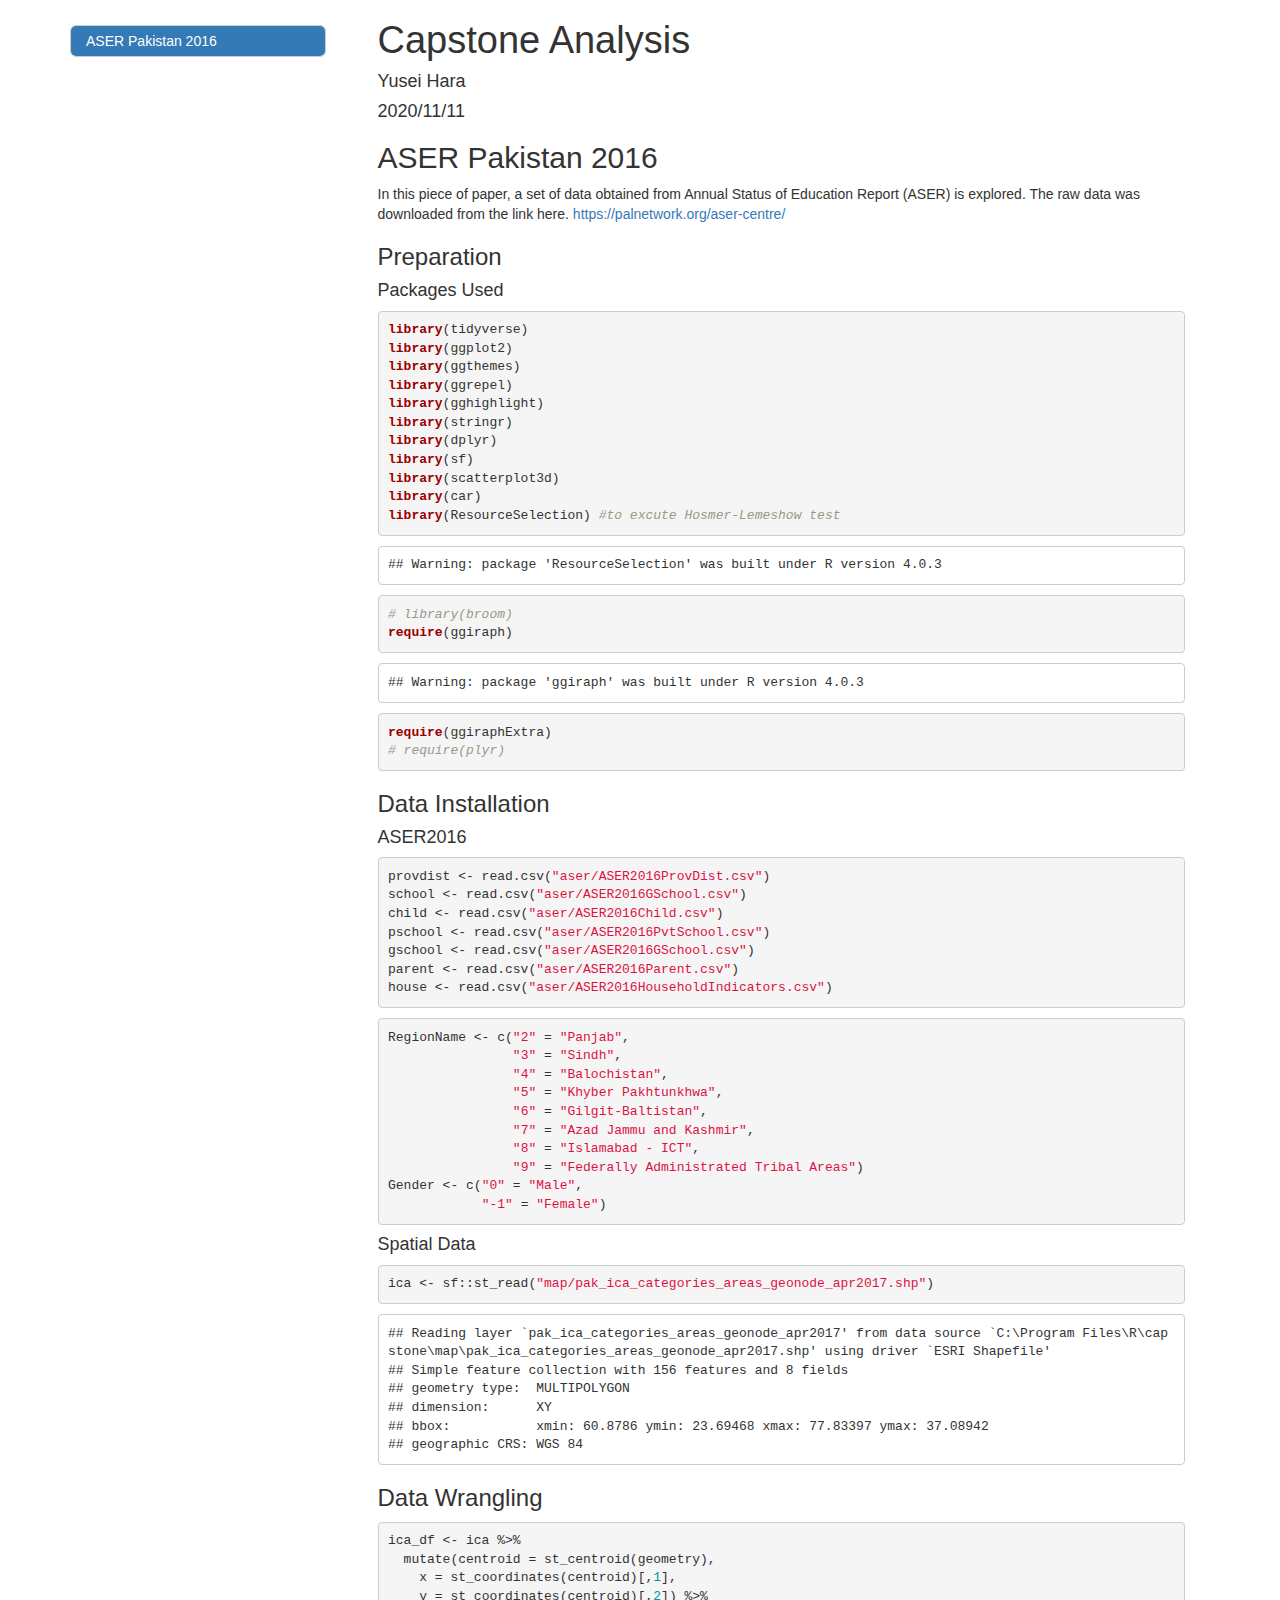
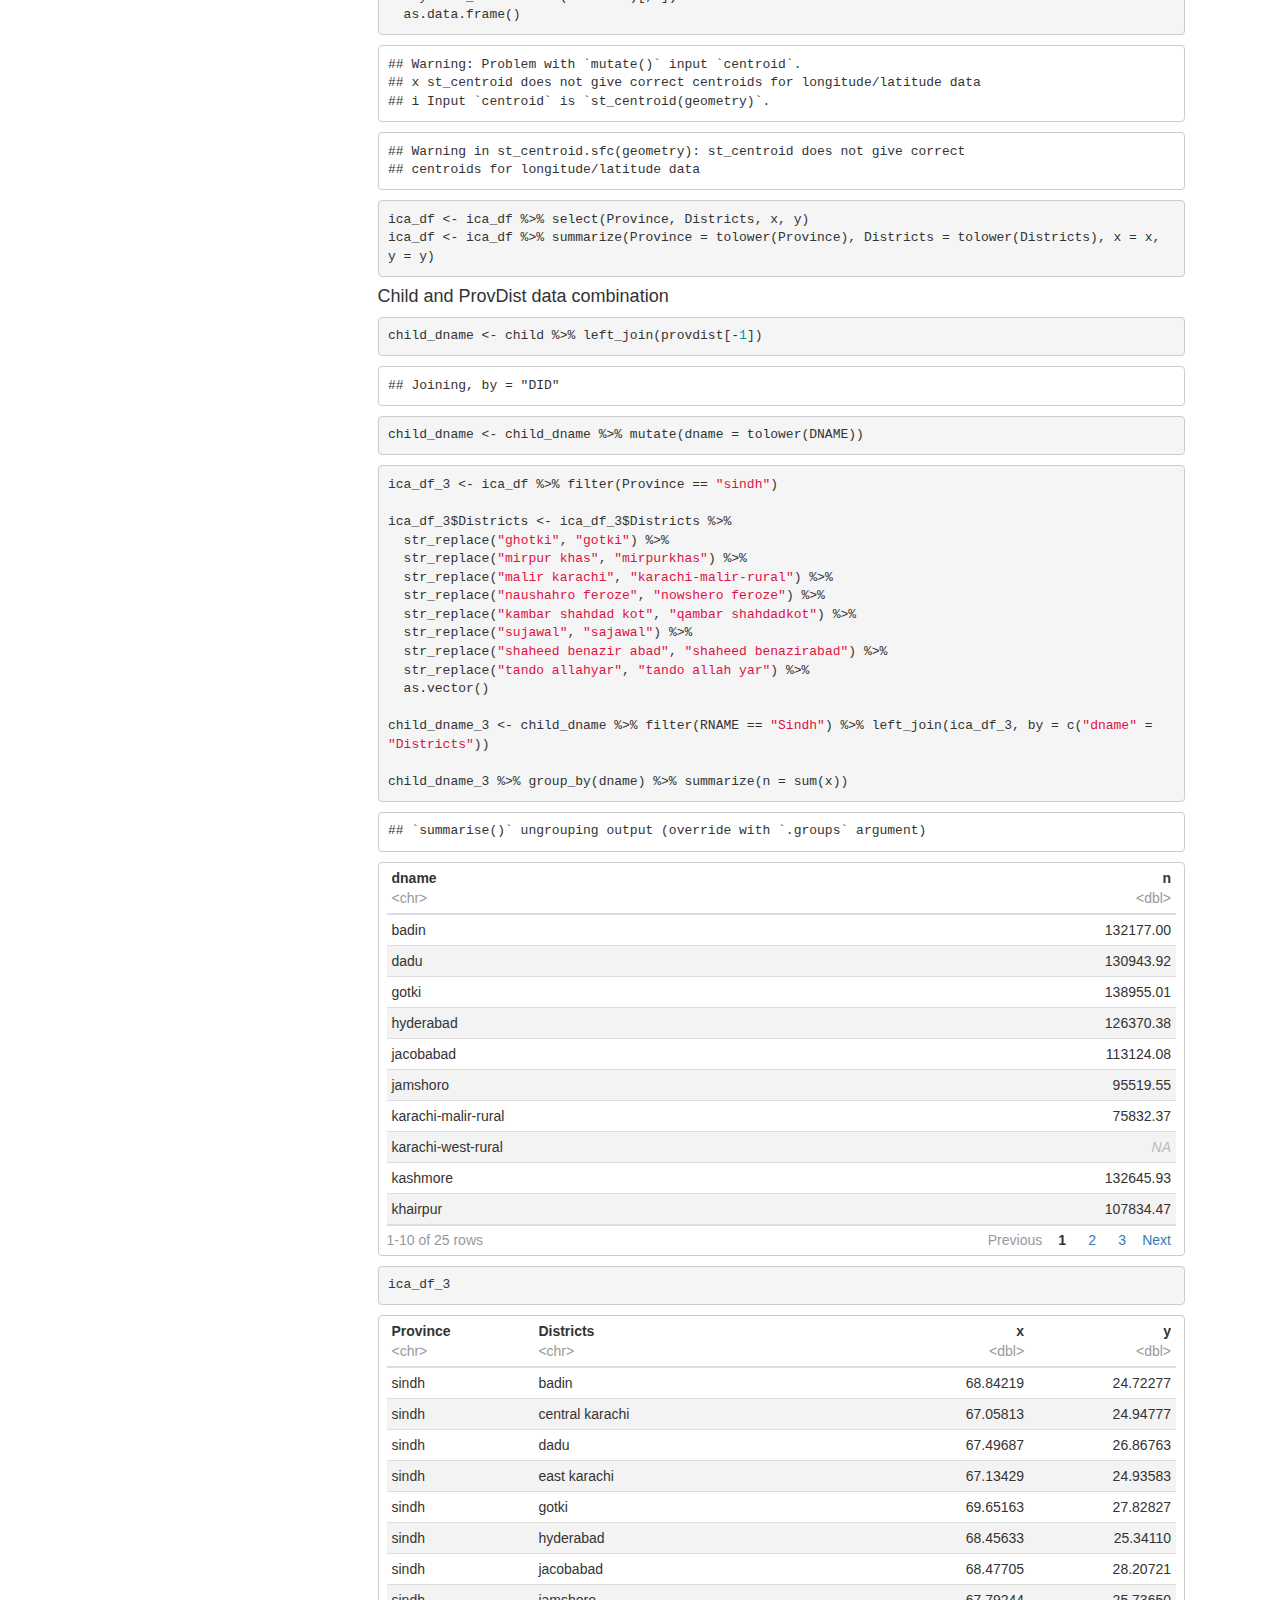
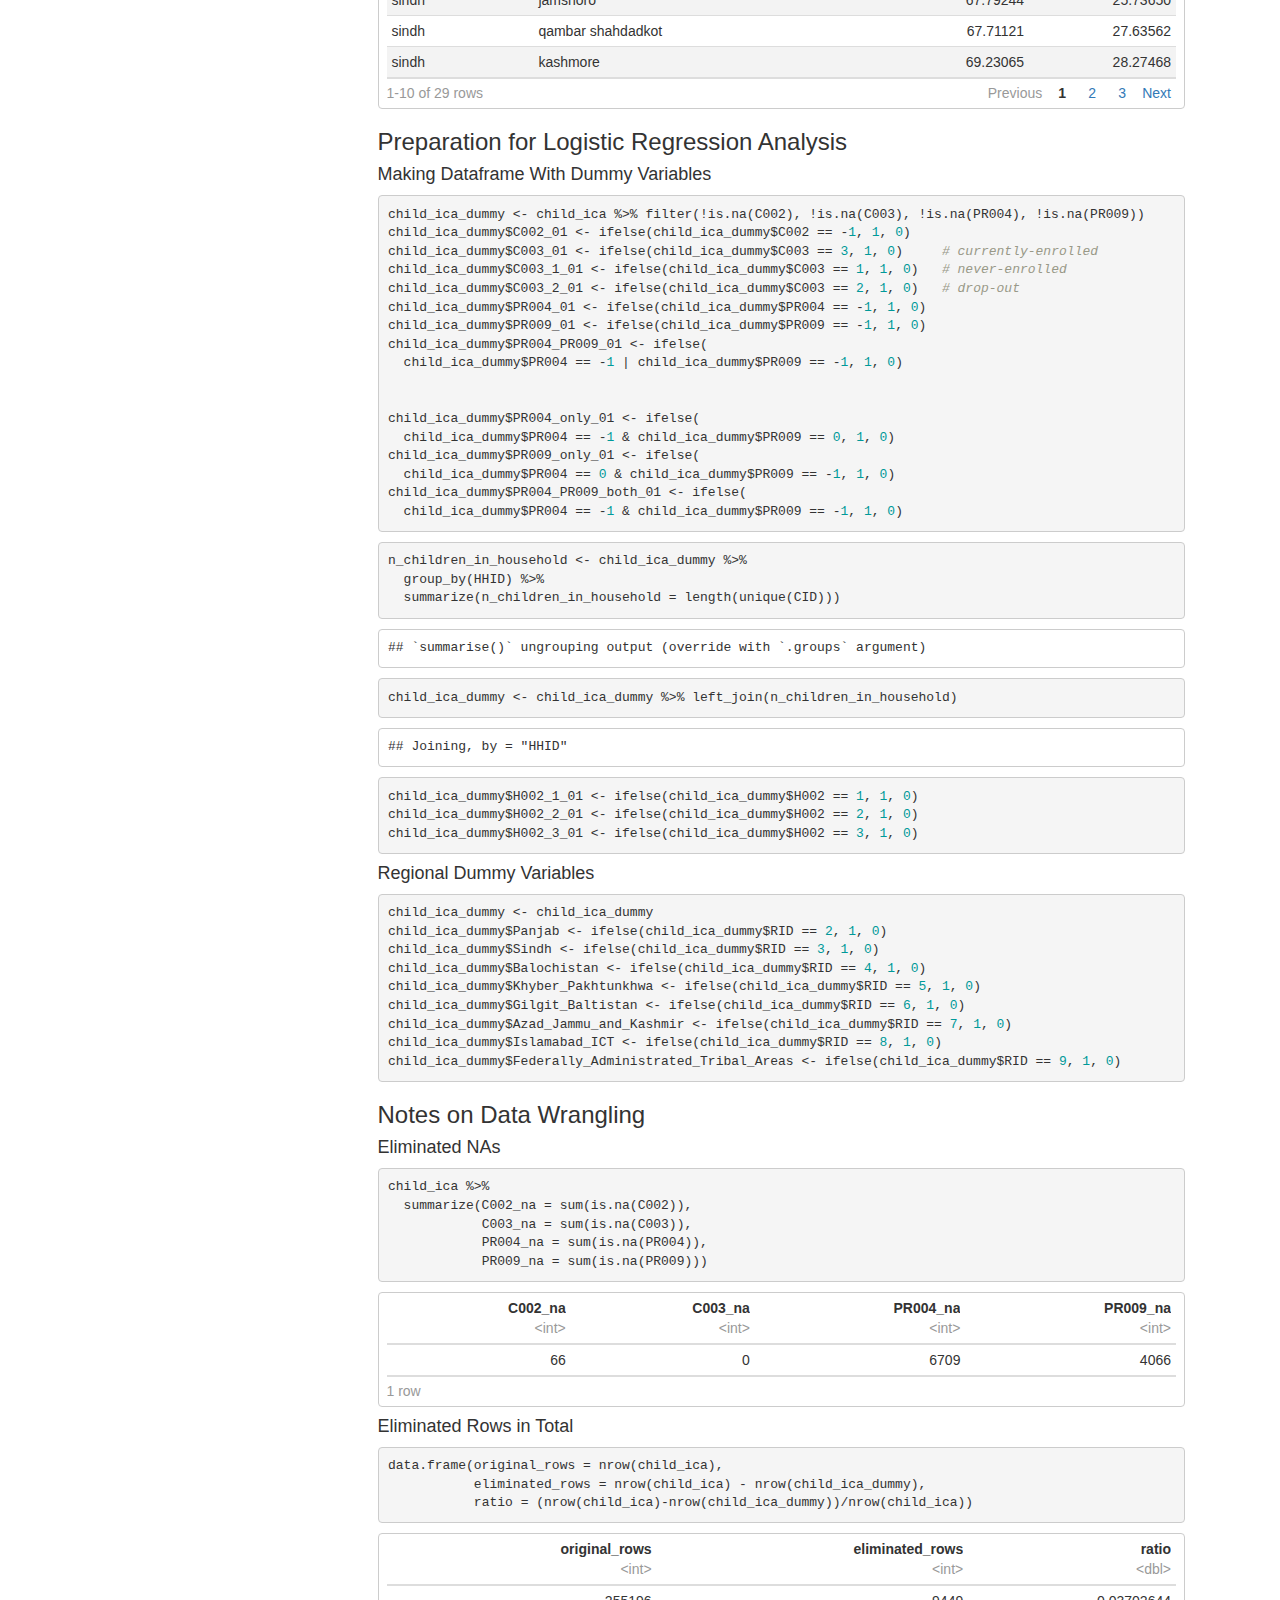
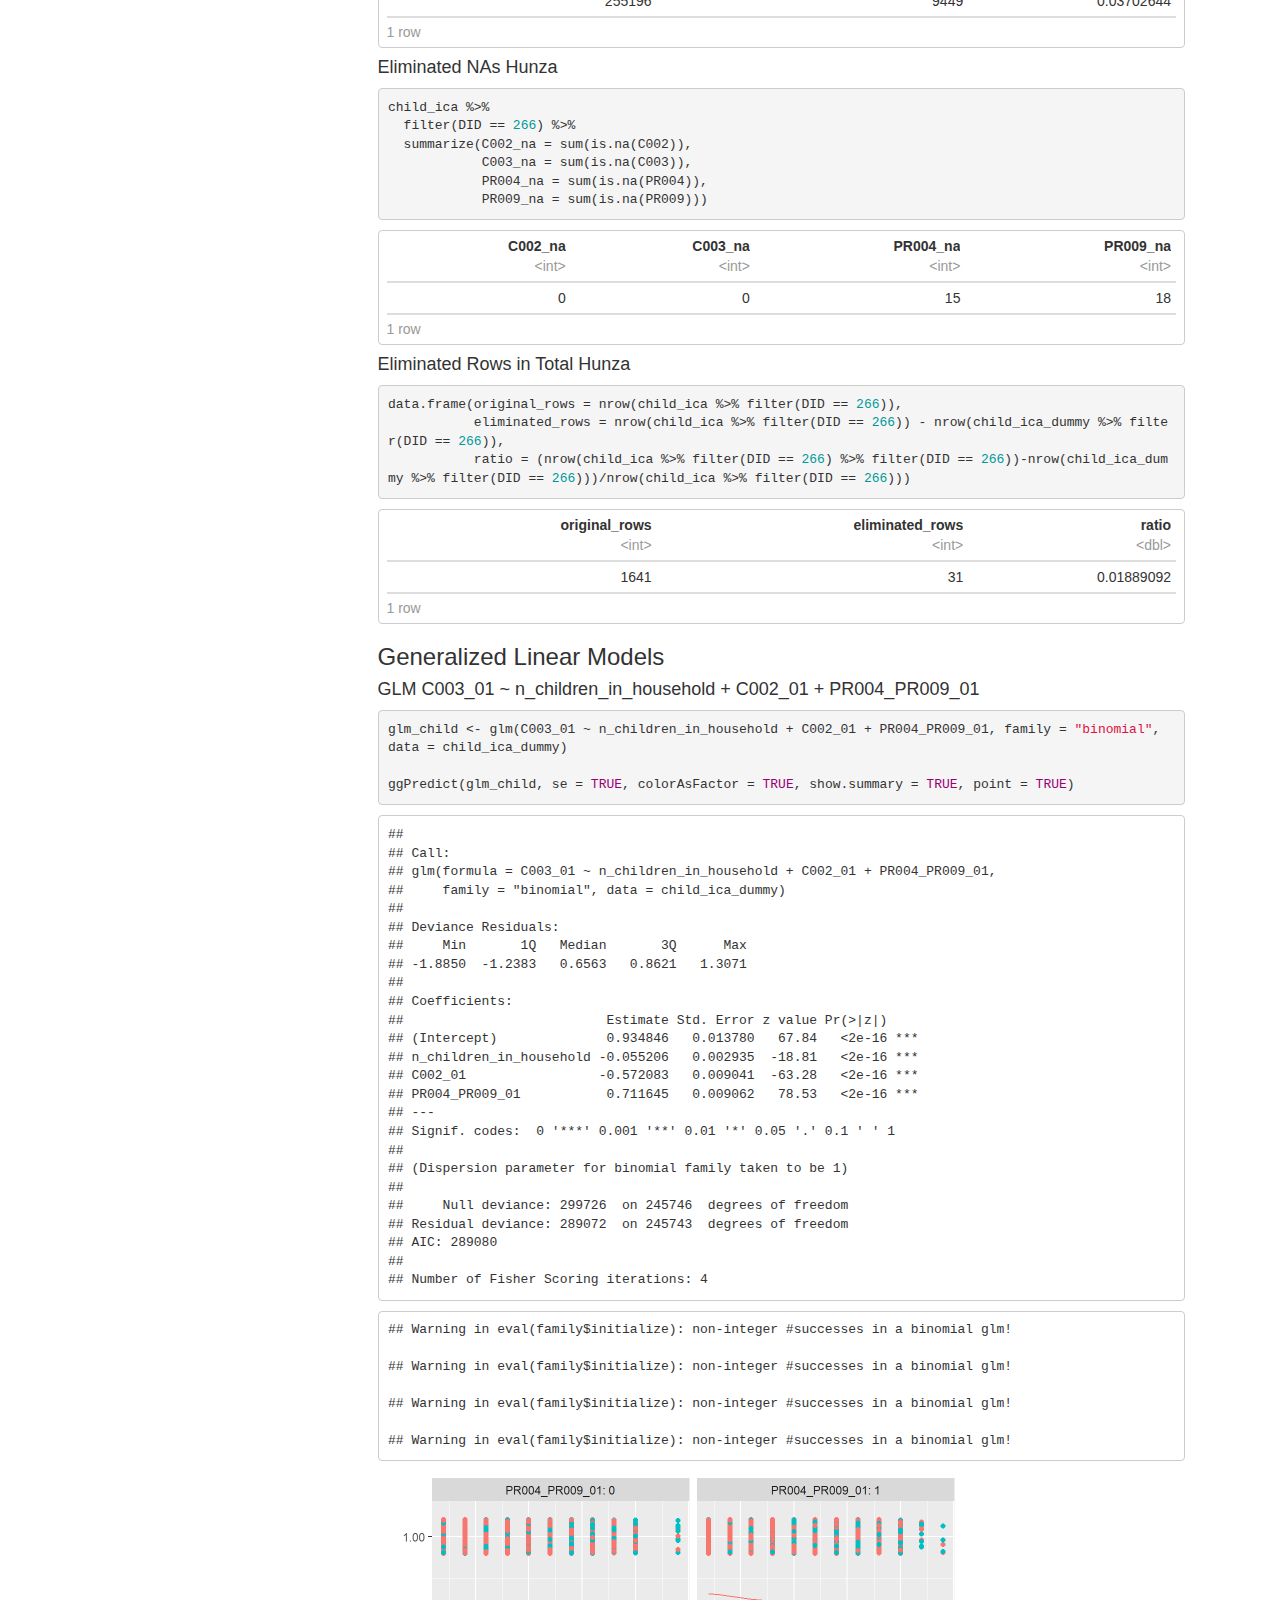
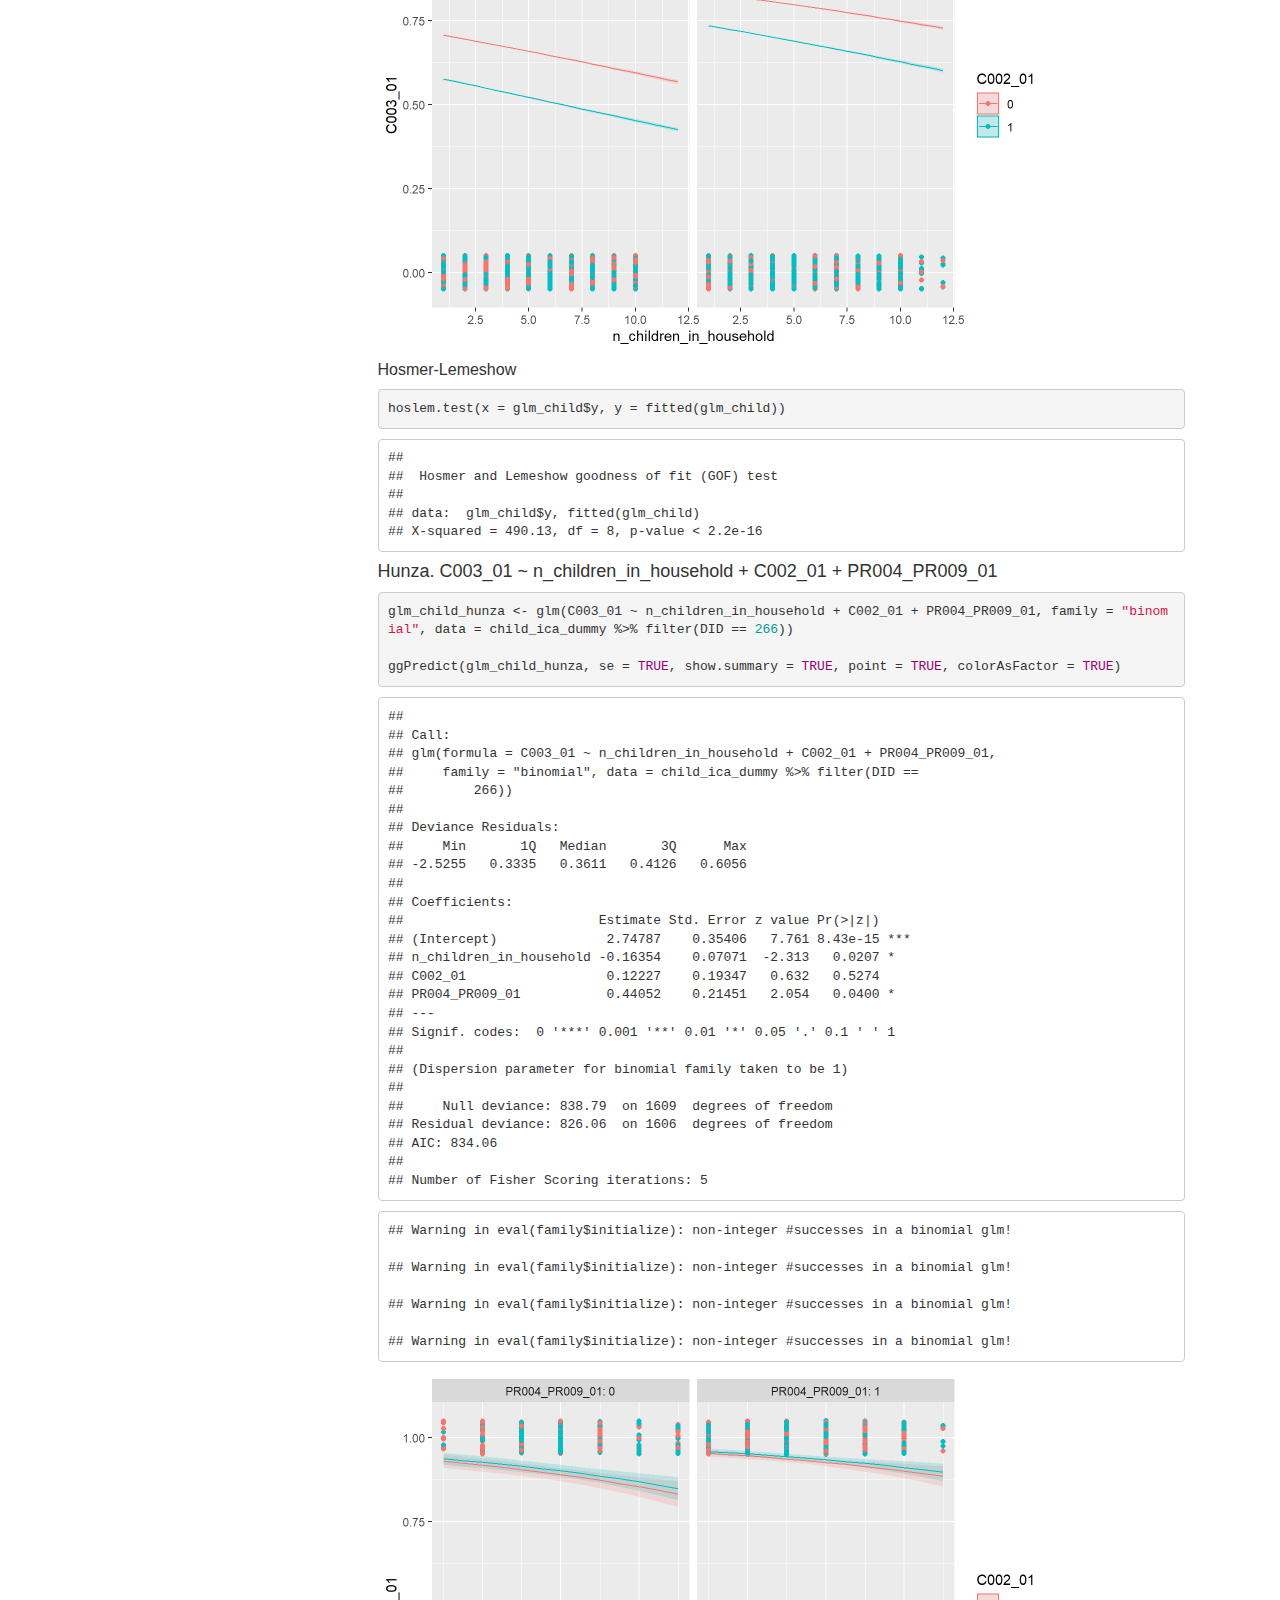
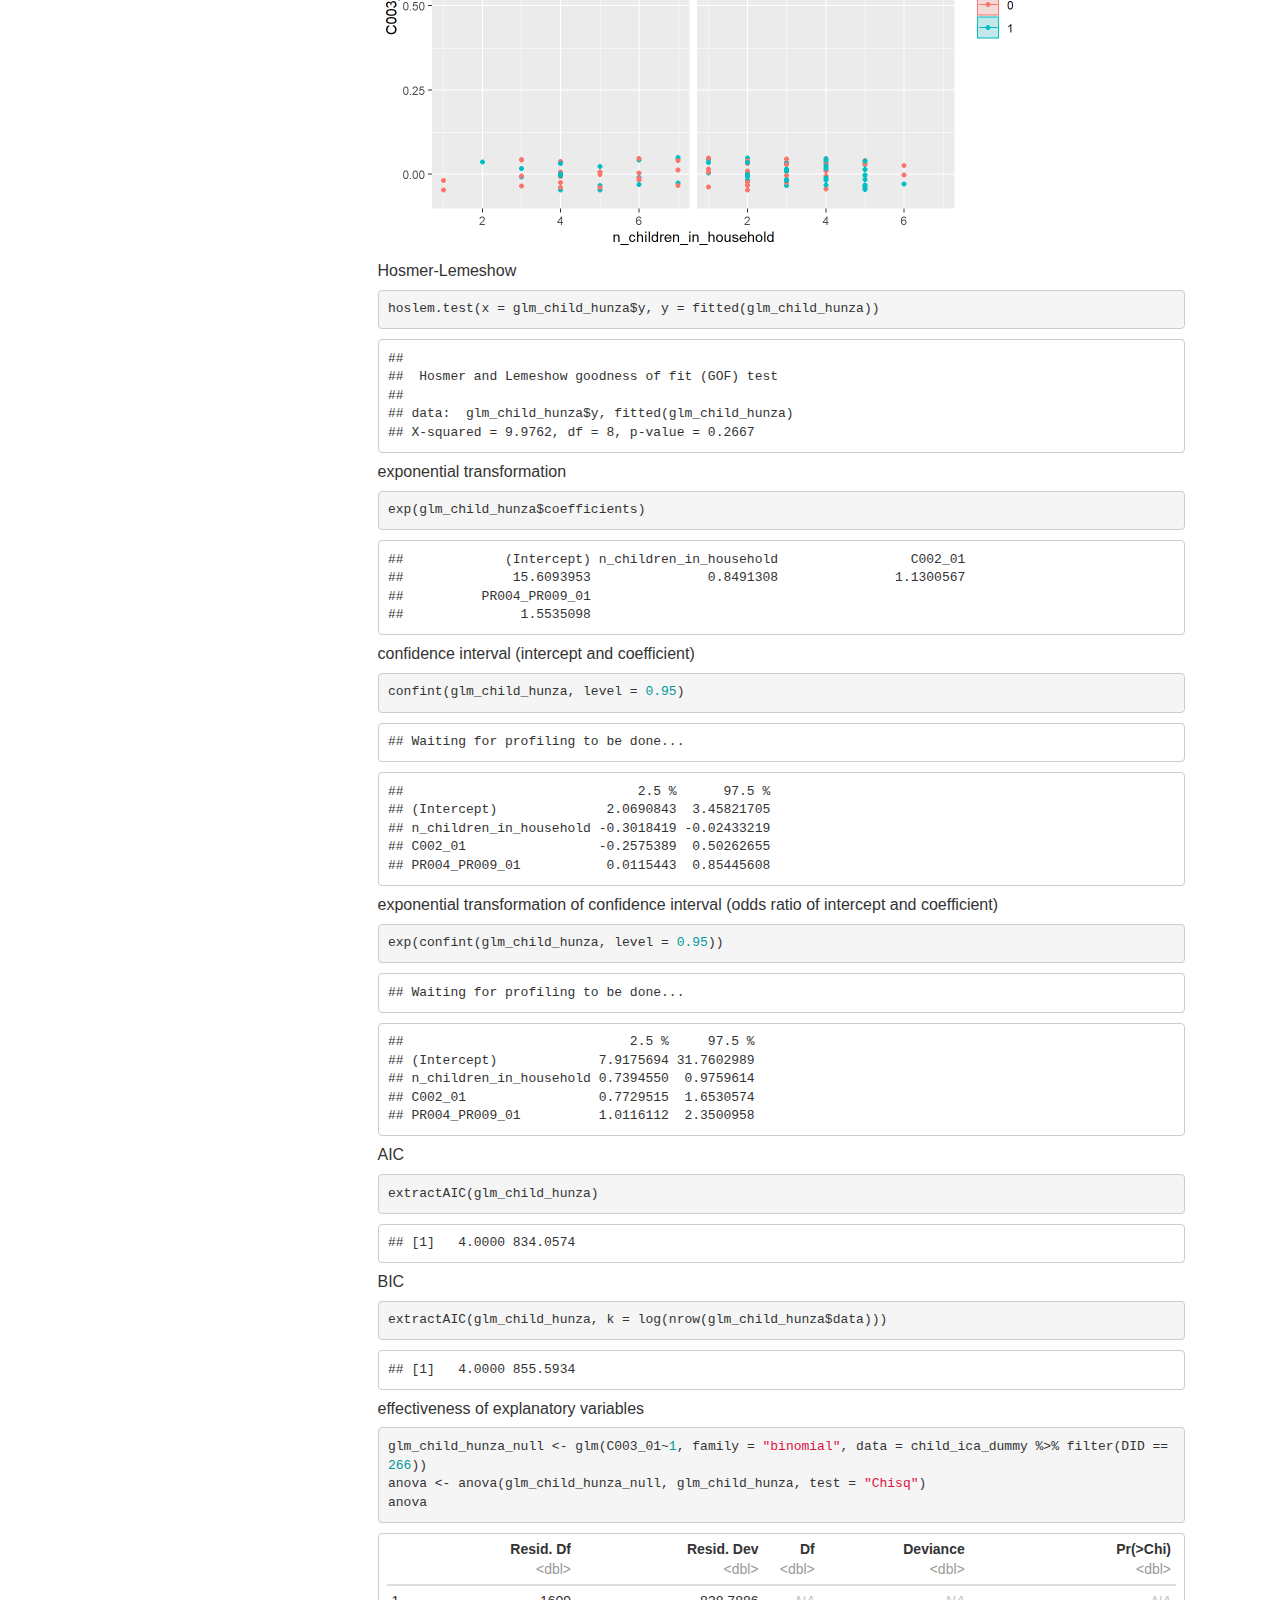
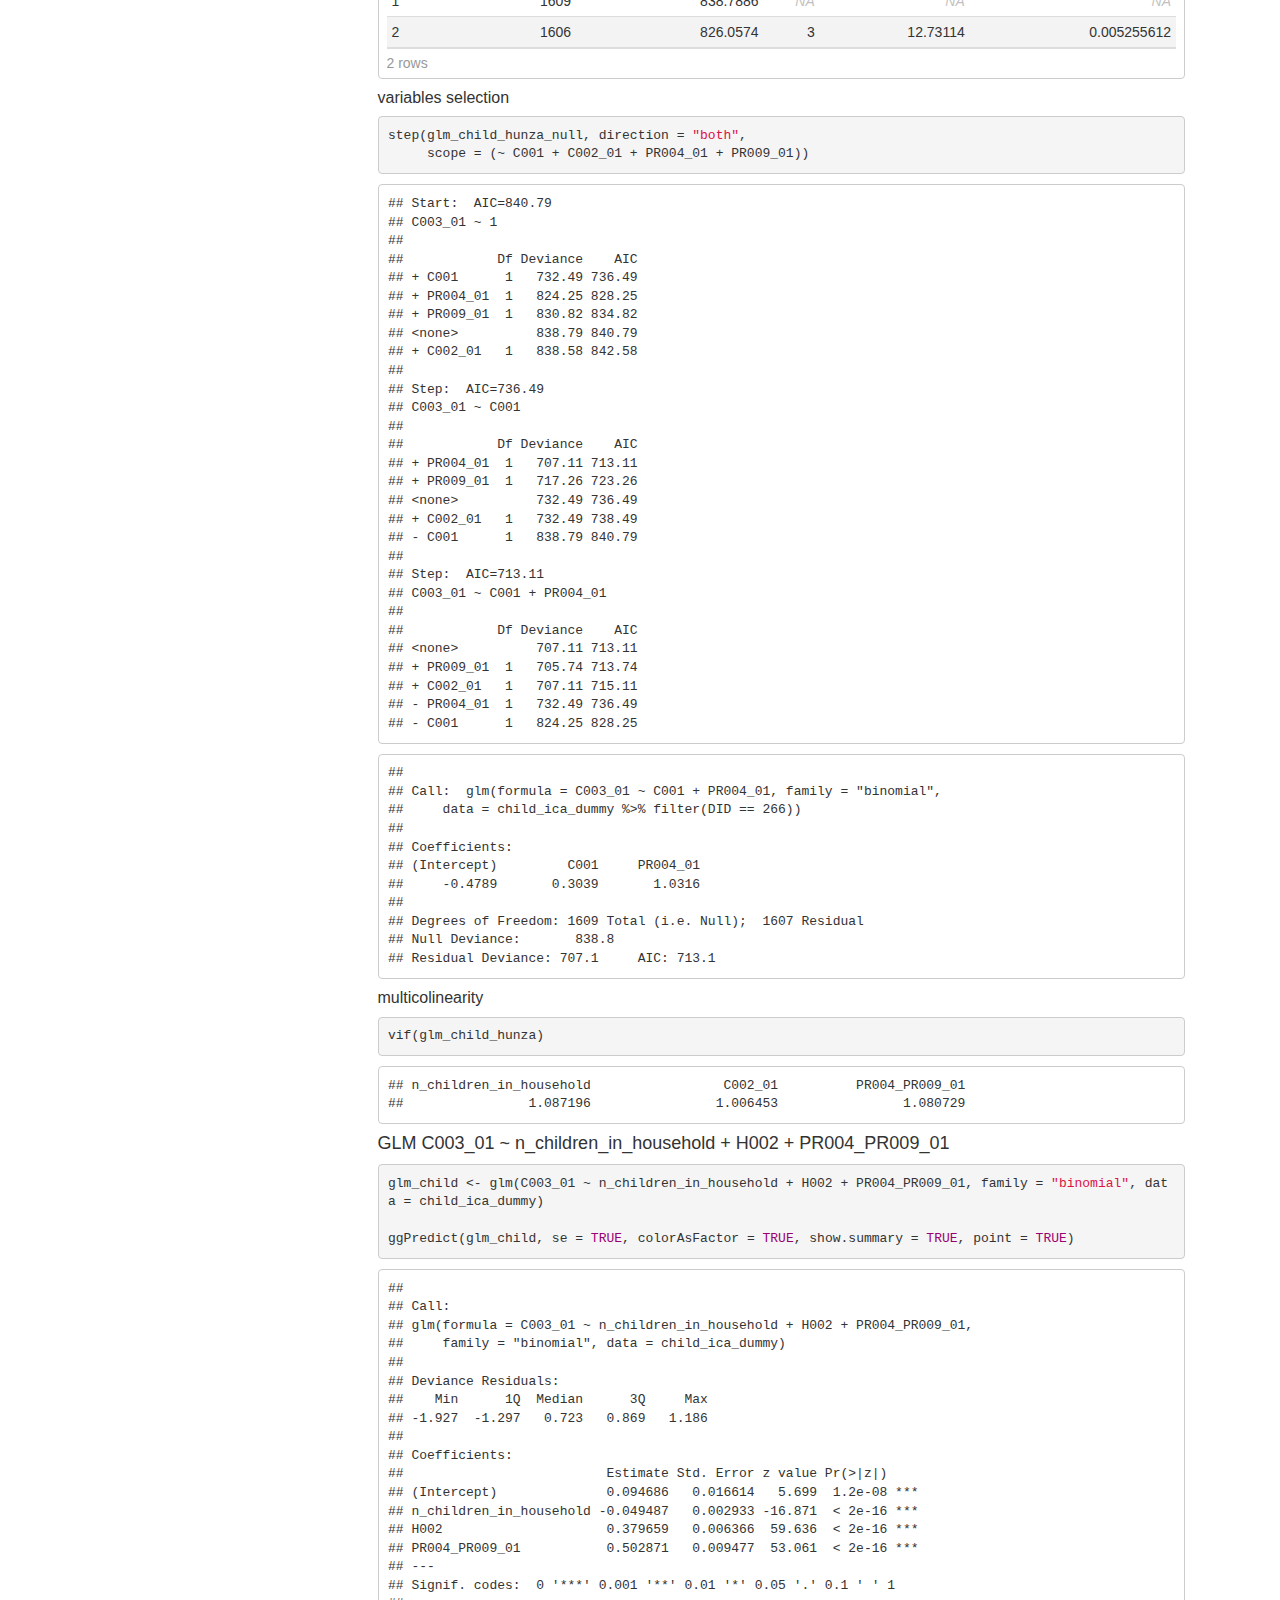
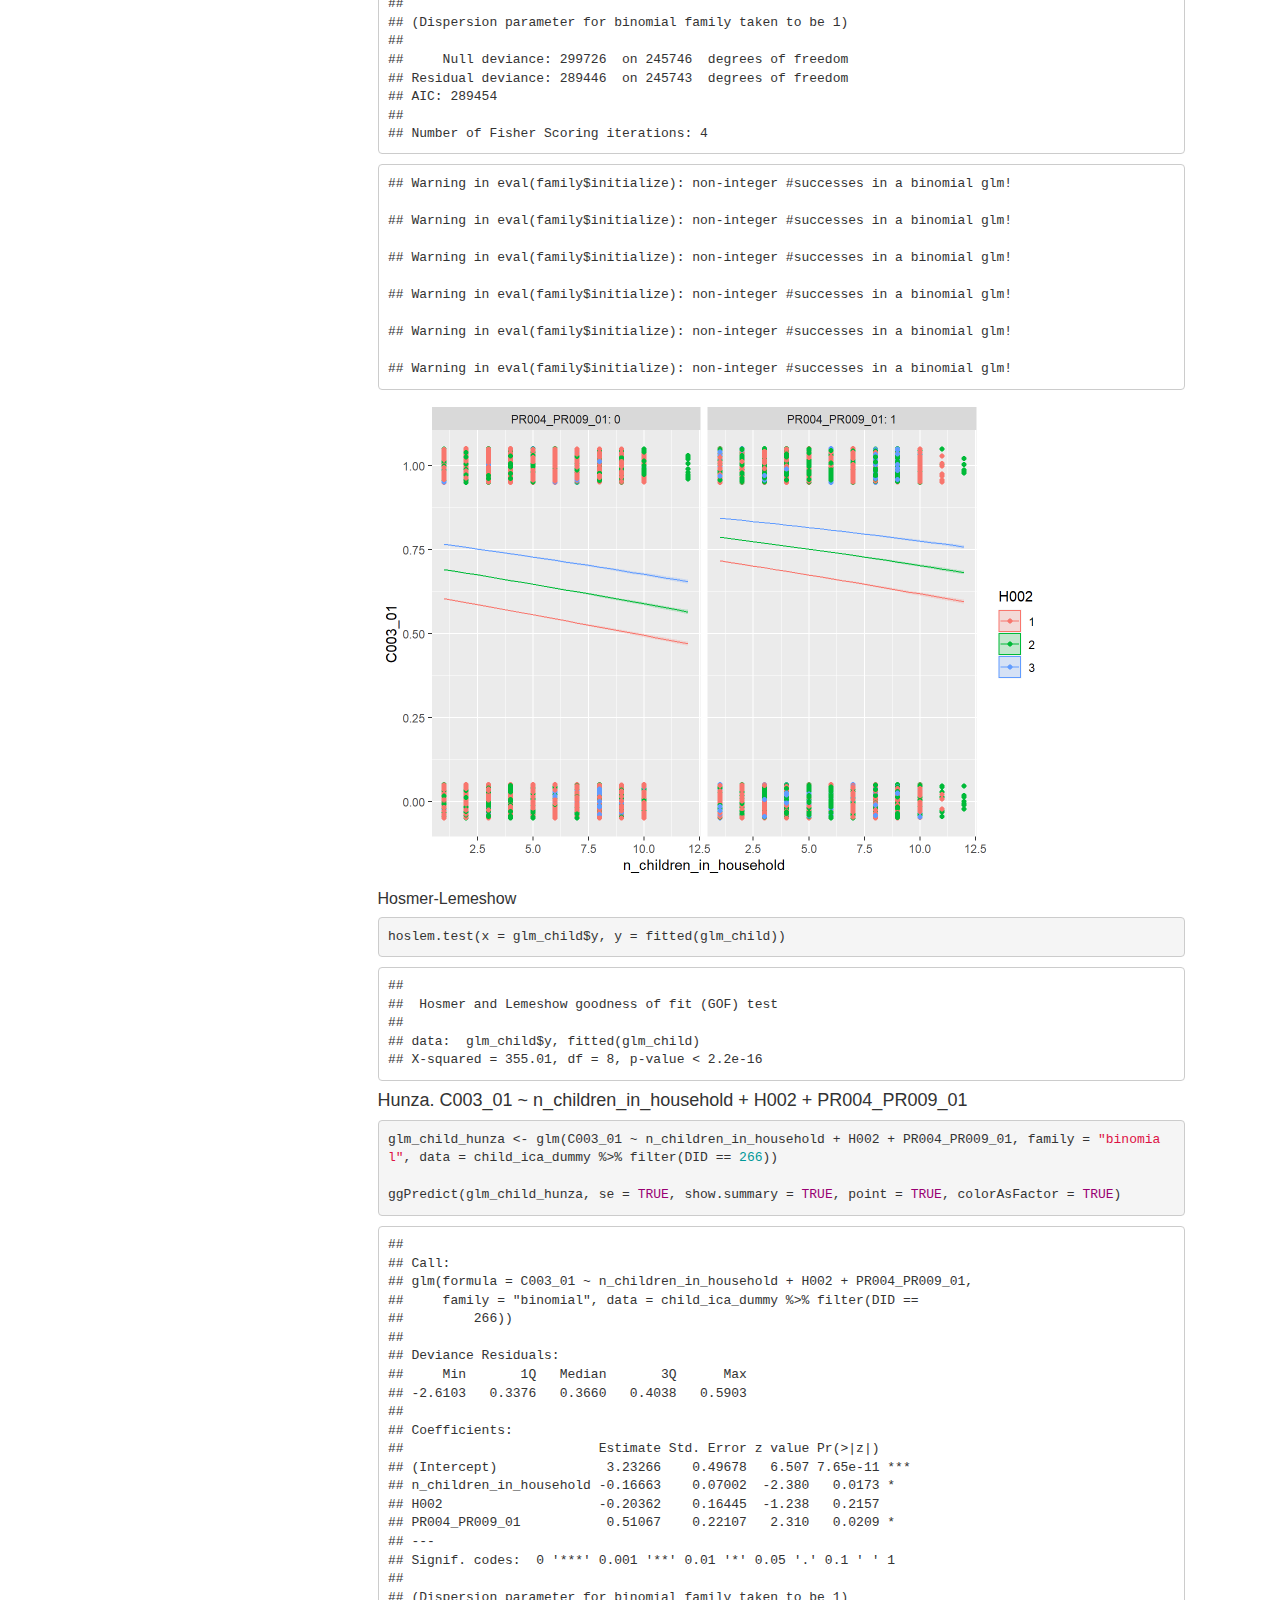
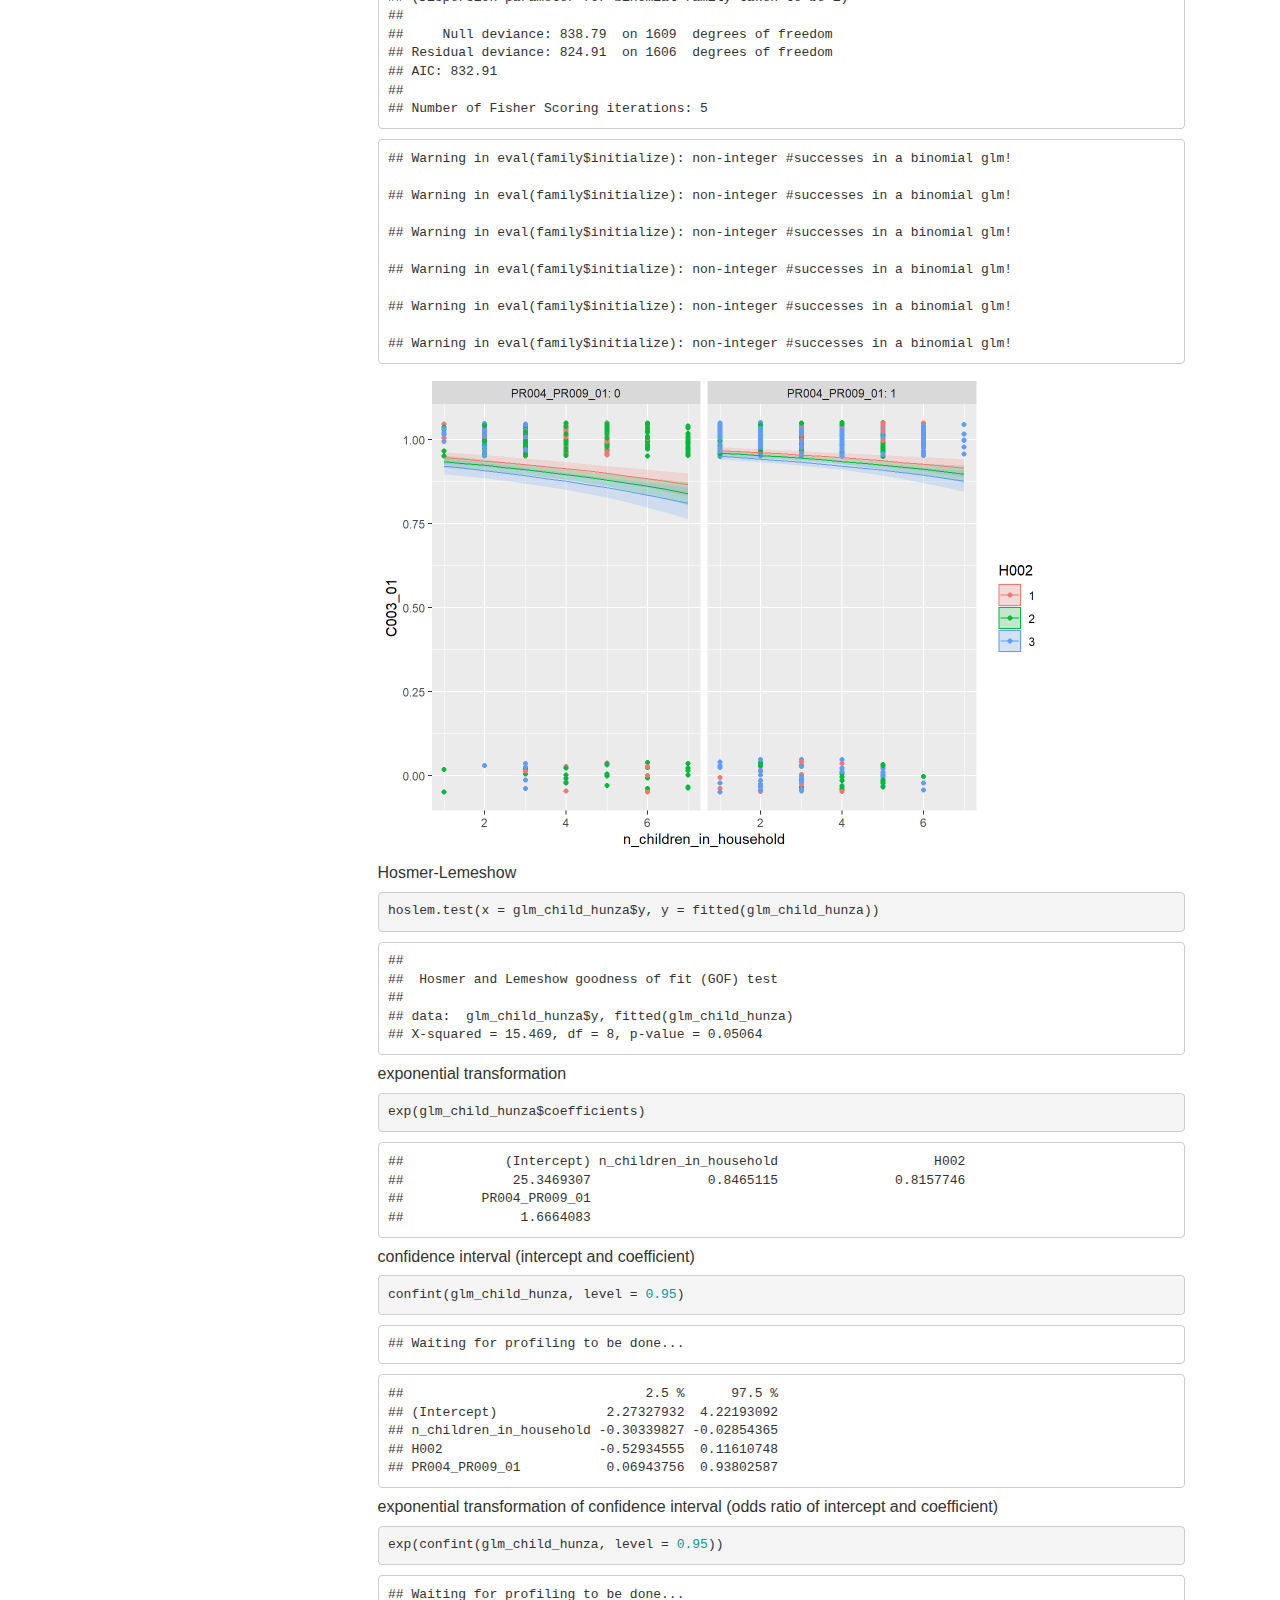
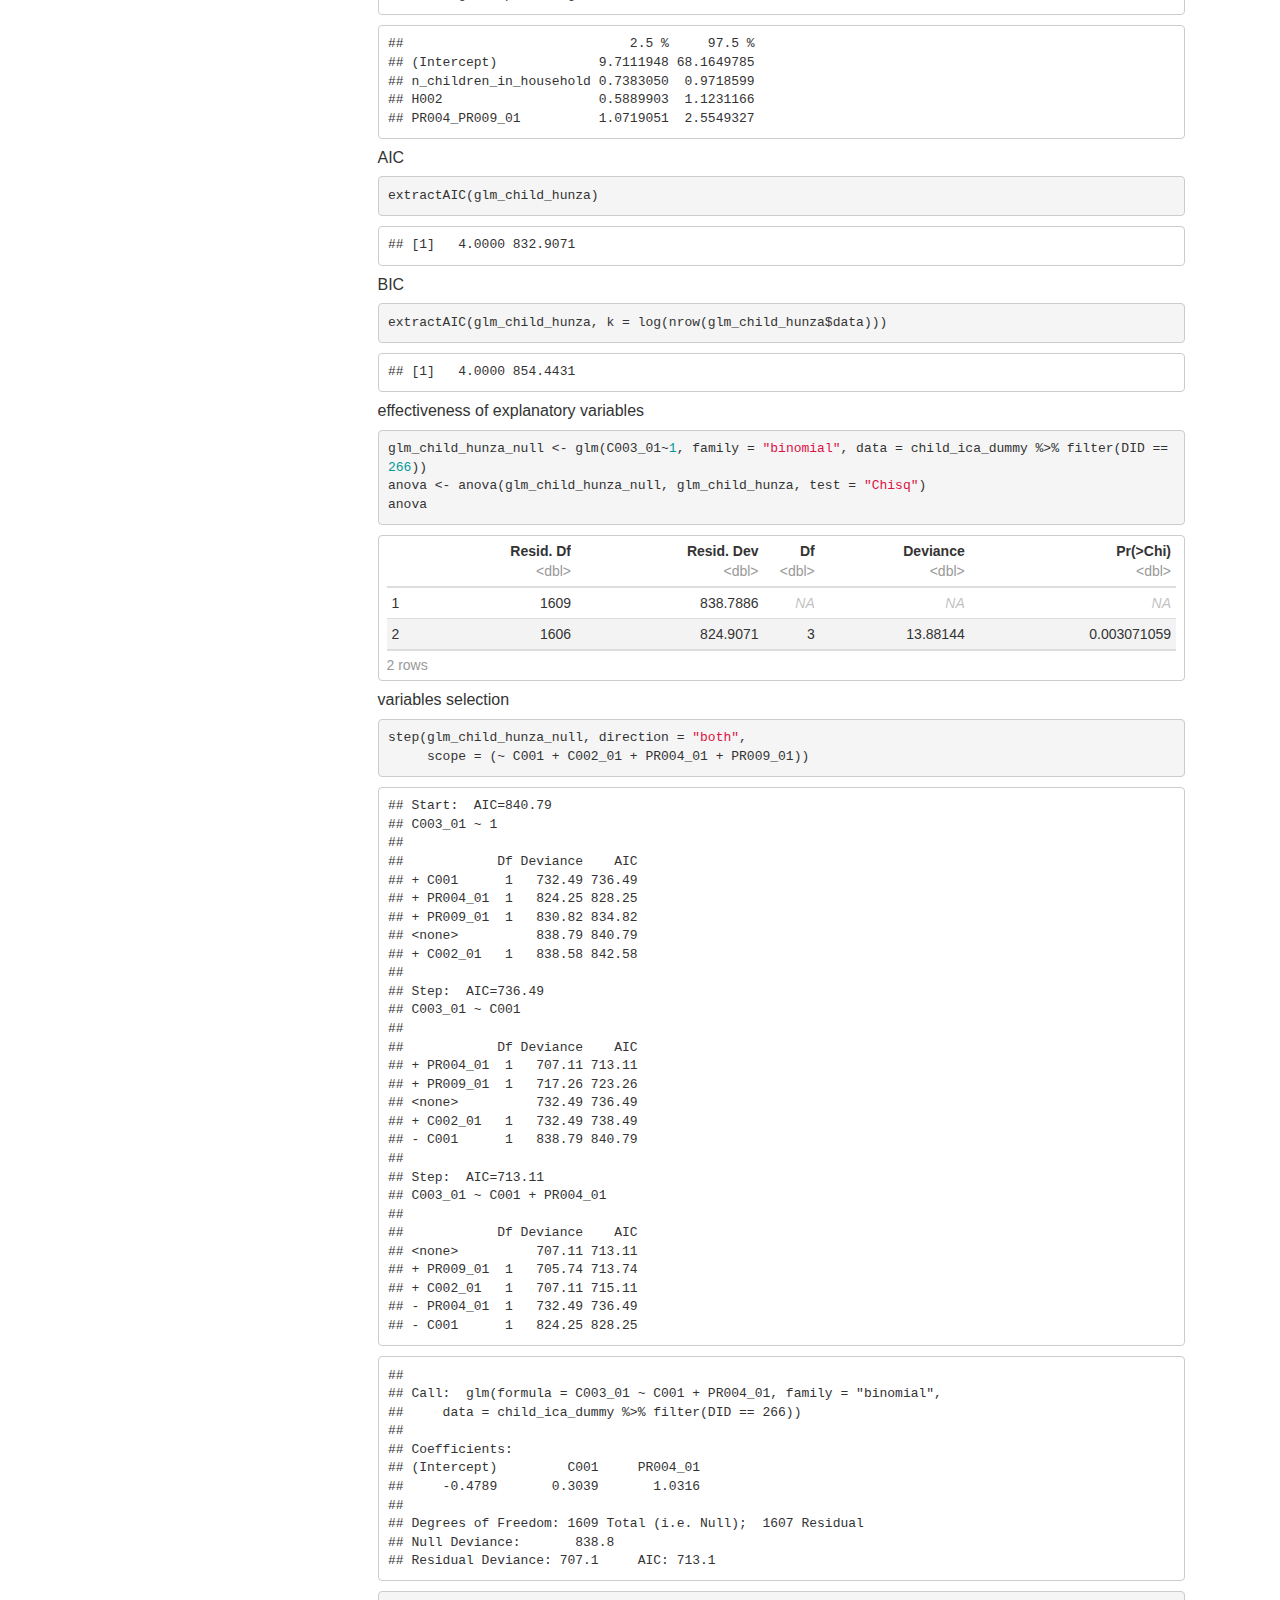
==== capstone_analysis.html @ 636cfae5 "new file capstone_analysis added" ====
<!DOCTYPE html>

<html>

<head>

<meta charset="utf-8" />
<meta name="generator" content="pandoc" />
<meta http-equiv="X-UA-Compatible" content="IE=EDGE" />


<meta name="author" content="Yusei Hara" />


<title>Capstone Analysis</title>

<script>/*! jQuery v1.11.3 | (c) 2005, 2015 jQuery Foundation, Inc. | jquery.org/license */
!function(a,b){"object"==typeof module&&"object"==typeof module.exports?module.exports=a.document?b(a,!0):function(a){if(!a.document)throw new Error("jQuery requires a window with a document");return b(a)}:b(a)}("undefined"!=typeof window?window:this,function(a,b){var c=[],d=c.slice,e=c.concat,f=c.push,g=c.indexOf,h={},i=h.toString,j=h.hasOwnProperty,k={},l="1.11.3",m=function(a,b){return new m.fn.init(a,b)},n=/^[\s\uFEFF\xA0]+|[\s\uFEFF\xA0]+$/g,o=/^-ms-/,p=/-([\da-z])/gi,q=function(a,b){return b.toUpperCase()};m.fn=m.prototype={jquery:l,constructor:m,selector:"",length:0,toArray:function(){return d.call(this)},get:function(a){return null!=a?0>a?this[a+this.length]:this[a]:d.call(this)},pushStack:function(a){var b=m.merge(this.constructor(),a);return b.prevObject=this,b.context=this.context,b},each:function(a,b){return m.each(this,a,b)},map:function(a){return this.pushStack(m.map(this,function(b,c){return a.call(b,c,b)}))},slice:function(){return this.pushStack(d.apply(this,arguments))},first:function(){return this.eq(0)},last:function(){return this.eq(-1)},eq:function(a){var b=this.length,c=+a+(0>a?b:0);return this.pushStack(c>=0&&b>c?[this[c]]:[])},end:function(){return this.prevObject||this.constructor(null)},push:f,sort:c.sort,splice:c.splice},m.extend=m.fn.extend=function(){var a,b,c,d,e,f,g=arguments[0]||{},h=1,i=arguments.length,j=!1;for("boolean"==typeof g&&(j=g,g=arguments[h]||{},h++),"object"==typeof g||m.isFunction(g)||(g={}),h===i&&(g=this,h--);i>h;h++)if(null!=(e=arguments[h]))for(d in e)a=g[d],c=e[d],g!==c&&(j&&c&&(m.isPlainObject(c)||(b=m.isArray(c)))?(b?(b=!1,f=a&&m.isArray(a)?a:[]):f=a&&m.isPlainObject(a)?a:{},g[d]=m.extend(j,f,c)):void 0!==c&&(g[d]=c));return g},m.extend({expando:"jQuery"+(l+Math.random()).replace(/\D/g,""),isReady:!0,error:function(a){throw new Error(a)},noop:function(){},isFunction:function(a){return"function"===m.type(a)},isArray:Array.isArray||function(a){return"array"===m.type(a)},isWindow:function(a){return null!=a&&a==a.window},isNumeric:function(a){return!m.isArray(a)&&a-parseFloat(a)+1>=0},isEmptyObject:function(a){var b;for(b in a)return!1;return!0},isPlainObject:function(a){var b;if(!a||"object"!==m.type(a)||a.nodeType||m.isWindow(a))return!1;try{if(a.constructor&&!j.call(a,"constructor")&&!j.call(a.constructor.prototype,"isPrototypeOf"))return!1}catch(c){return!1}if(k.ownLast)for(b in a)return j.call(a,b);for(b in a);return void 0===b||j.call(a,b)},type:function(a){return null==a?a+"":"object"==typeof a||"function"==typeof a?h[i.call(a)]||"object":typeof a},globalEval:function(b){b&&m.trim(b)&&(a.execScript||function(b){a.eval.call(a,b)})(b)},camelCase:function(a){return a.replace(o,"ms-").replace(p,q)},nodeName:function(a,b){return a.nodeName&&a.nodeName.toLowerCase()===b.toLowerCase()},each:function(a,b,c){var d,e=0,f=a.length,g=r(a);if(c){if(g){for(;f>e;e++)if(d=b.apply(a[e],c),d===!1)break}else for(e in a)if(d=b.apply(a[e],c),d===!1)break}else if(g){for(;f>e;e++)if(d=b.call(a[e],e,a[e]),d===!1)break}else for(e in a)if(d=b.call(a[e],e,a[e]),d===!1)break;return a},trim:function(a){return null==a?"":(a+"").replace(n,"")},makeArray:function(a,b){var c=b||[];return null!=a&&(r(Object(a))?m.merge(c,"string"==typeof a?[a]:a):f.call(c,a)),c},inArray:function(a,b,c){var d;if(b){if(g)return g.call(b,a,c);for(d=b.length,c=c?0>c?Math.max(0,d+c):c:0;d>c;c++)if(c in b&&b[c]===a)return c}return-1},merge:function(a,b){var c=+b.length,d=0,e=a.length;while(c>d)a[e++]=b[d++];if(c!==c)while(void 0!==b[d])a[e++]=b[d++];return a.length=e,a},grep:function(a,b,c){for(var d,e=[],f=0,g=a.length,h=!c;g>f;f++)d=!b(a[f],f),d!==h&&e.push(a[f]);return e},map:function(a,b,c){var d,f=0,g=a.length,h=r(a),i=[];if(h)for(;g>f;f++)d=b(a[f],f,c),null!=d&&i.push(d);else for(f in a)d=b(a[f],f,c),null!=d&&i.push(d);return e.apply([],i)},guid:1,proxy:function(a,b){var c,e,f;return"string"==typeof b&&(f=a[b],b=a,a=f),m.isFunction(a)?(c=d.call(arguments,2),e=function(){return a.apply(b||this,c.concat(d.call(arguments)))},e.guid=a.guid=a.guid||m.guid++,e):void 0},now:function(){return+new Date},support:k}),m.each("Boolean Number String Function Array Date RegExp Object Error".split(" "),function(a,b){h["[object "+b+"]"]=b.toLowerCase()});function r(a){var b="length"in a&&a.length,c=m.type(a);return"function"===c||m.isWindow(a)?!1:1===a.nodeType&&b?!0:"array"===c||0===b||"number"==typeof b&&b>0&&b-1 in a}var s=function(a){var b,c,d,e,f,g,h,i,j,k,l,m,n,o,p,q,r,s,t,u="sizzle"+1*new Date,v=a.document,w=0,x=0,y=ha(),z=ha(),A=ha(),B=function(a,b){return a===b&&(l=!0),0},C=1<<31,D={}.hasOwnProperty,E=[],F=E.pop,G=E.push,H=E.push,I=E.slice,J=function(a,b){for(var c=0,d=a.length;d>c;c++)if(a[c]===b)return c;return-1},K="checked|selected|async|autofocus|autoplay|controls|defer|disabled|hidden|ismap|loop|multiple|open|readonly|required|scoped",L="[\\x20\\t\\r\\n\\f]",M="(?:\\\\.|[\\w-]|[^\\x00-\\xa0])+",N=M.replace("w","w#"),O="\\["+L+"*("+M+")(?:"+L+"*([*^$|!~]?=)"+L+"*(?:'((?:\\\\.|[^\\\\'])*)'|\"((?:\\\\.|[^\\\\\"])*)\"|("+N+"))|)"+L+"*\\]",P=":("+M+")(?:\\((('((?:\\\\.|[^\\\\'])*)'|\"((?:\\\\.|[^\\\\\"])*)\")|((?:\\\\.|[^\\\\()[\\]]|"+O+")*)|.*)\\)|)",Q=new RegExp(L+"+","g"),R=new RegExp("^"+L+"+|((?:^|[^\\\\])(?:\\\\.)*)"+L+"+$","g"),S=new RegExp("^"+L+"*,"+L+"*"),T=new RegExp("^"+L+"*([>+~]|"+L+")"+L+"*"),U=new RegExp("="+L+"*([^\\]'\"]*?)"+L+"*\\]","g"),V=new RegExp(P),W=new RegExp("^"+N+"$"),X={ID:new RegExp("^#("+M+")"),CLASS:new RegExp("^\\.("+M+")"),TAG:new RegExp("^("+M.replace("w","w*")+")"),ATTR:new RegExp("^"+O),PSEUDO:new RegExp("^"+P),CHILD:new RegExp("^:(only|first|last|nth|nth-last)-(child|of-type)(?:\\("+L+"*(even|odd|(([+-]|)(\\d*)n|)"+L+"*(?:([+-]|)"+L+"*(\\d+)|))"+L+"*\\)|)","i"),bool:new RegExp("^(?:"+K+")$","i"),needsContext:new RegExp("^"+L+"*[>+~]|:(even|odd|eq|gt|lt|nth|first|last)(?:\\("+L+"*((?:-\\d)?\\d*)"+L+"*\\)|)(?=[^-]|$)","i")},Y=/^(?:input|select|textarea|button)$/i,Z=/^h\d$/i,$=/^[^{]+\{\s*\[native \w/,_=/^(?:#([\w-]+)|(\w+)|\.([\w-]+))$/,aa=/[+~]/,ba=/'|\\/g,ca=new RegExp("\\\\([\\da-f]{1,6}"+L+"?|("+L+")|.)","ig"),da=function(a,b,c){var d="0x"+b-65536;return d!==d||c?b:0>d?String.fromCharCode(d+65536):String.fromCharCode(d>>10|55296,1023&d|56320)},ea=function(){m()};try{H.apply(E=I.call(v.childNodes),v.childNodes),E[v.childNodes.length].nodeType}catch(fa){H={apply:E.length?function(a,b){G.apply(a,I.call(b))}:function(a,b){var c=a.length,d=0;while(a[c++]=b[d++]);a.length=c-1}}}function ga(a,b,d,e){var f,h,j,k,l,o,r,s,w,x;if((b?b.ownerDocument||b:v)!==n&&m(b),b=b||n,d=d||[],k=b.nodeType,"string"!=typeof a||!a||1!==k&&9!==k&&11!==k)return d;if(!e&&p){if(11!==k&&(f=_.exec(a)))if(j=f[1]){if(9===k){if(h=b.getElementById(j),!h||!h.parentNode)return d;if(h.id===j)return d.push(h),d}else if(b.ownerDocument&&(h=b.ownerDocument.getElementById(j))&&t(b,h)&&h.id===j)return d.push(h),d}else{if(f[2])return H.apply(d,b.getElementsByTagName(a)),d;if((j=f[3])&&c.getElementsByClassName)return H.apply(d,b.getElementsByClassName(j)),d}if(c.qsa&&(!q||!q.test(a))){if(s=r=u,w=b,x=1!==k&&a,1===k&&"object"!==b.nodeName.toLowerCase()){o=g(a),(r=b.getAttribute("id"))?s=r.replace(ba,"\\$&"):b.setAttribute("id",s),s="[id='"+s+"'] ",l=o.length;while(l--)o[l]=s+ra(o[l]);w=aa.test(a)&&pa(b.parentNode)||b,x=o.join(",")}if(x)try{return H.apply(d,w.querySelectorAll(x)),d}catch(y){}finally{r||b.removeAttribute("id")}}}return i(a.replace(R,"$1"),b,d,e)}function ha(){var a=[];function b(c,e){return a.push(c+" ")>d.cacheLength&&delete b[a.shift()],b[c+" "]=e}return b}function ia(a){return a[u]=!0,a}function ja(a){var b=n.createElement("div");try{return!!a(b)}catch(c){return!1}finally{b.parentNode&&b.parentNode.removeChild(b),b=null}}function ka(a,b){var c=a.split("|"),e=a.length;while(e--)d.attrHandle[c[e]]=b}function la(a,b){var c=b&&a,d=c&&1===a.nodeType&&1===b.nodeType&&(~b.sourceIndex||C)-(~a.sourceIndex||C);if(d)return d;if(c)while(c=c.nextSibling)if(c===b)return-1;return a?1:-1}function ma(a){return function(b){var c=b.nodeName.toLowerCase();return"input"===c&&b.type===a}}function na(a){return function(b){var c=b.nodeName.toLowerCase();return("input"===c||"button"===c)&&b.type===a}}function oa(a){return ia(function(b){return b=+b,ia(function(c,d){var e,f=a([],c.length,b),g=f.length;while(g--)c[e=f[g]]&&(c[e]=!(d[e]=c[e]))})})}function pa(a){return a&&"undefined"!=typeof a.getElementsByTagName&&a}c=ga.support={},f=ga.isXML=function(a){var b=a&&(a.ownerDocument||a).documentElement;return b?"HTML"!==b.nodeName:!1},m=ga.setDocument=function(a){var b,e,g=a?a.ownerDocument||a:v;return g!==n&&9===g.nodeType&&g.documentElement?(n=g,o=g.documentElement,e=g.defaultView,e&&e!==e.top&&(e.addEventListener?e.addEventListener("unload",ea,!1):e.attachEvent&&e.attachEvent("onunload",ea)),p=!f(g),c.attributes=ja(function(a){return a.className="i",!a.getAttribute("className")}),c.getElementsByTagName=ja(function(a){return a.appendChild(g.createComment("")),!a.getElementsByTagName("*").length}),c.getElementsByClassName=$.test(g.getElementsByClassName),c.getById=ja(function(a){return o.appendChild(a).id=u,!g.getElementsByName||!g.getElementsByName(u).length}),c.getById?(d.find.ID=function(a,b){if("undefined"!=typeof b.getElementById&&p){var c=b.getElementById(a);return c&&c.parentNode?[c]:[]}},d.filter.ID=function(a){var b=a.replace(ca,da);return function(a){return a.getAttribute("id")===b}}):(delete d.find.ID,d.filter.ID=function(a){var b=a.replace(ca,da);return function(a){var c="undefined"!=typeof a.getAttributeNode&&a.getAttributeNode("id");return c&&c.value===b}}),d.find.TAG=c.getElementsByTagName?function(a,b){return"undefined"!=typeof b.getElementsByTagName?b.getElementsByTagName(a):c.qsa?b.querySelectorAll(a):void 0}:function(a,b){var c,d=[],e=0,f=b.getElementsByTagName(a);if("*"===a){while(c=f[e++])1===c.nodeType&&d.push(c);return d}return f},d.find.CLASS=c.getElementsByClassName&&function(a,b){return p?b.getElementsByClassName(a):void 0},r=[],q=[],(c.qsa=$.test(g.querySelectorAll))&&(ja(function(a){o.appendChild(a).innerHTML="<a id='"+u+"'></a><select id='"+u+"-\f]' msallowcapture=''><option selected=''></option></select>",a.querySelectorAll("[msallowcapture^='']").length&&q.push("[*^$]="+L+"*(?:''|\"\")"),a.querySelectorAll("[selected]").length||q.push("\\["+L+"*(?:value|"+K+")"),a.querySelectorAll("[id~="+u+"-]").length||q.push("~="),a.querySelectorAll(":checked").length||q.push(":checked"),a.querySelectorAll("a#"+u+"+*").length||q.push(".#.+[+~]")}),ja(function(a){var b=g.createElement("input");b.setAttribute("type","hidden"),a.appendChild(b).setAttribute("name","D"),a.querySelectorAll("[name=d]").length&&q.push("name"+L+"*[*^$|!~]?="),a.querySelectorAll(":enabled").length||q.push(":enabled",":disabled"),a.querySelectorAll("*,:x"),q.push(",.*:")})),(c.matchesSelector=$.test(s=o.matches||o.webkitMatchesSelector||o.mozMatchesSelector||o.oMatchesSelector||o.msMatchesSelector))&&ja(function(a){c.disconnectedMatch=s.call(a,"div"),s.call(a,"[s!='']:x"),r.push("!=",P)}),q=q.length&&new RegExp(q.join("|")),r=r.length&&new RegExp(r.join("|")),b=$.test(o.compareDocumentPosition),t=b||$.test(o.contains)?function(a,b){var c=9===a.nodeType?a.documentElement:a,d=b&&b.parentNode;return a===d||!(!d||1!==d.nodeType||!(c.contains?c.contains(d):a.compareDocumentPosition&&16&a.compareDocumentPosition(d)))}:function(a,b){if(b)while(b=b.parentNode)if(b===a)return!0;return!1},B=b?function(a,b){if(a===b)return l=!0,0;var d=!a.compareDocumentPosition-!b.compareDocumentPosition;return d?d:(d=(a.ownerDocument||a)===(b.ownerDocument||b)?a.compareDocumentPosition(b):1,1&d||!c.sortDetached&&b.compareDocumentPosition(a)===d?a===g||a.ownerDocument===v&&t(v,a)?-1:b===g||b.ownerDocument===v&&t(v,b)?1:k?J(k,a)-J(k,b):0:4&d?-1:1)}:function(a,b){if(a===b)return l=!0,0;var c,d=0,e=a.parentNode,f=b.parentNode,h=[a],i=[b];if(!e||!f)return a===g?-1:b===g?1:e?-1:f?1:k?J(k,a)-J(k,b):0;if(e===f)return la(a,b);c=a;while(c=c.parentNode)h.unshift(c);c=b;while(c=c.parentNode)i.unshift(c);while(h[d]===i[d])d++;return d?la(h[d],i[d]):h[d]===v?-1:i[d]===v?1:0},g):n},ga.matches=function(a,b){return ga(a,null,null,b)},ga.matchesSelector=function(a,b){if((a.ownerDocument||a)!==n&&m(a),b=b.replace(U,"='$1']"),!(!c.matchesSelector||!p||r&&r.test(b)||q&&q.test(b)))try{var d=s.call(a,b);if(d||c.disconnectedMatch||a.document&&11!==a.document.nodeType)return d}catch(e){}return ga(b,n,null,[a]).length>0},ga.contains=function(a,b){return(a.ownerDocument||a)!==n&&m(a),t(a,b)},ga.attr=function(a,b){(a.ownerDocument||a)!==n&&m(a);var e=d.attrHandle[b.toLowerCase()],f=e&&D.call(d.attrHandle,b.toLowerCase())?e(a,b,!p):void 0;return void 0!==f?f:c.attributes||!p?a.getAttribute(b):(f=a.getAttributeNode(b))&&f.specified?f.value:null},ga.error=function(a){throw new Error("Syntax error, unrecognized expression: "+a)},ga.uniqueSort=function(a){var b,d=[],e=0,f=0;if(l=!c.detectDuplicates,k=!c.sortStable&&a.slice(0),a.sort(B),l){while(b=a[f++])b===a[f]&&(e=d.push(f));while(e--)a.splice(d[e],1)}return k=null,a},e=ga.getText=function(a){var b,c="",d=0,f=a.nodeType;if(f){if(1===f||9===f||11===f){if("string"==typeof a.textContent)return a.textContent;for(a=a.firstChild;a;a=a.nextSibling)c+=e(a)}else if(3===f||4===f)return a.nodeValue}else while(b=a[d++])c+=e(b);return c},d=ga.selectors={cacheLength:50,createPseudo:ia,match:X,attrHandle:{},find:{},relative:{">":{dir:"parentNode",first:!0}," ":{dir:"parentNode"},"+":{dir:"previousSibling",first:!0},"~":{dir:"previousSibling"}},preFilter:{ATTR:function(a){return a[1]=a[1].replace(ca,da),a[3]=(a[3]||a[4]||a[5]||"").replace(ca,da),"~="===a[2]&&(a[3]=" "+a[3]+" "),a.slice(0,4)},CHILD:function(a){return a[1]=a[1].toLowerCase(),"nth"===a[1].slice(0,3)?(a[3]||ga.error(a[0]),a[4]=+(a[4]?a[5]+(a[6]||1):2*("even"===a[3]||"odd"===a[3])),a[5]=+(a[7]+a[8]||"odd"===a[3])):a[3]&&ga.error(a[0]),a},PSEUDO:function(a){var b,c=!a[6]&&a[2];return X.CHILD.test(a[0])?null:(a[3]?a[2]=a[4]||a[5]||"":c&&V.test(c)&&(b=g(c,!0))&&(b=c.indexOf(")",c.length-b)-c.length)&&(a[0]=a[0].slice(0,b),a[2]=c.slice(0,b)),a.slice(0,3))}},filter:{TAG:function(a){var b=a.replace(ca,da).toLowerCase();return"*"===a?function(){return!0}:function(a){return a.nodeName&&a.nodeName.toLowerCase()===b}},CLASS:function(a){var b=y[a+" "];return b||(b=new RegExp("(^|"+L+")"+a+"("+L+"|$)"))&&y(a,function(a){return b.test("string"==typeof a.className&&a.className||"undefined"!=typeof a.getAttribute&&a.getAttribute("class")||"")})},ATTR:function(a,b,c){return function(d){var e=ga.attr(d,a);return null==e?"!="===b:b?(e+="","="===b?e===c:"!="===b?e!==c:"^="===b?c&&0===e.indexOf(c):"*="===b?c&&e.indexOf(c)>-1:"$="===b?c&&e.slice(-c.length)===c:"~="===b?(" "+e.replace(Q," ")+" ").indexOf(c)>-1:"|="===b?e===c||e.slice(0,c.length+1)===c+"-":!1):!0}},CHILD:function(a,b,c,d,e){var f="nth"!==a.slice(0,3),g="last"!==a.slice(-4),h="of-type"===b;return 1===d&&0===e?function(a){return!!a.parentNode}:function(b,c,i){var j,k,l,m,n,o,p=f!==g?"nextSibling":"previousSibling",q=b.parentNode,r=h&&b.nodeName.toLowerCase(),s=!i&&!h;if(q){if(f){while(p){l=b;while(l=l[p])if(h?l.nodeName.toLowerCase()===r:1===l.nodeType)return!1;o=p="only"===a&&!o&&"nextSibling"}return!0}if(o=[g?q.firstChild:q.lastChild],g&&s){k=q[u]||(q[u]={}),j=k[a]||[],n=j[0]===w&&j[1],m=j[0]===w&&j[2],l=n&&q.childNodes[n];while(l=++n&&l&&l[p]||(m=n=0)||o.pop())if(1===l.nodeType&&++m&&l===b){k[a]=[w,n,m];break}}else if(s&&(j=(b[u]||(b[u]={}))[a])&&j[0]===w)m=j[1];else while(l=++n&&l&&l[p]||(m=n=0)||o.pop())if((h?l.nodeName.toLowerCase()===r:1===l.nodeType)&&++m&&(s&&((l[u]||(l[u]={}))[a]=[w,m]),l===b))break;return m-=e,m===d||m%d===0&&m/d>=0}}},PSEUDO:function(a,b){var c,e=d.pseudos[a]||d.setFilters[a.toLowerCase()]||ga.error("unsupported pseudo: "+a);return e[u]?e(b):e.length>1?(c=[a,a,"",b],d.setFilters.hasOwnProperty(a.toLowerCase())?ia(function(a,c){var d,f=e(a,b),g=f.length;while(g--)d=J(a,f[g]),a[d]=!(c[d]=f[g])}):function(a){return e(a,0,c)}):e}},pseudos:{not:ia(function(a){var b=[],c=[],d=h(a.replace(R,"$1"));return d[u]?ia(function(a,b,c,e){var f,g=d(a,null,e,[]),h=a.length;while(h--)(f=g[h])&&(a[h]=!(b[h]=f))}):function(a,e,f){return b[0]=a,d(b,null,f,c),b[0]=null,!c.pop()}}),has:ia(function(a){return function(b){return ga(a,b).length>0}}),contains:ia(function(a){return a=a.replace(ca,da),function(b){return(b.textContent||b.innerText||e(b)).indexOf(a)>-1}}),lang:ia(function(a){return W.test(a||"")||ga.error("unsupported lang: "+a),a=a.replace(ca,da).toLowerCase(),function(b){var c;do if(c=p?b.lang:b.getAttribute("xml:lang")||b.getAttribute("lang"))return c=c.toLowerCase(),c===a||0===c.indexOf(a+"-");while((b=b.parentNode)&&1===b.nodeType);return!1}}),target:function(b){var c=a.location&&a.location.hash;return c&&c.slice(1)===b.id},root:function(a){return a===o},focus:function(a){return a===n.activeElement&&(!n.hasFocus||n.hasFocus())&&!!(a.type||a.href||~a.tabIndex)},enabled:function(a){return a.disabled===!1},disabled:function(a){return a.disabled===!0},checked:function(a){var b=a.nodeName.toLowerCase();return"input"===b&&!!a.checked||"option"===b&&!!a.selected},selected:function(a){return a.parentNode&&a.parentNode.selectedIndex,a.selected===!0},empty:function(a){for(a=a.firstChild;a;a=a.nextSibling)if(a.nodeType<6)return!1;return!0},parent:function(a){return!d.pseudos.empty(a)},header:function(a){return Z.test(a.nodeName)},input:function(a){return Y.test(a.nodeName)},button:function(a){var b=a.nodeName.toLowerCase();return"input"===b&&"button"===a.type||"button"===b},text:function(a){var b;return"input"===a.nodeName.toLowerCase()&&"text"===a.type&&(null==(b=a.getAttribute("type"))||"text"===b.toLowerCase())},first:oa(function(){return[0]}),last:oa(function(a,b){return[b-1]}),eq:oa(function(a,b,c){return[0>c?c+b:c]}),even:oa(function(a,b){for(var c=0;b>c;c+=2)a.push(c);return a}),odd:oa(function(a,b){for(var c=1;b>c;c+=2)a.push(c);return a}),lt:oa(function(a,b,c){for(var d=0>c?c+b:c;--d>=0;)a.push(d);return a}),gt:oa(function(a,b,c){for(var d=0>c?c+b:c;++d<b;)a.push(d);return a})}},d.pseudos.nth=d.pseudos.eq;for(b in{radio:!0,checkbox:!0,file:!0,password:!0,image:!0})d.pseudos[b]=ma(b);for(b in{submit:!0,reset:!0})d.pseudos[b]=na(b);function qa(){}qa.prototype=d.filters=d.pseudos,d.setFilters=new qa,g=ga.tokenize=function(a,b){var c,e,f,g,h,i,j,k=z[a+" "];if(k)return b?0:k.slice(0);h=a,i=[],j=d.preFilter;while(h){(!c||(e=S.exec(h)))&&(e&&(h=h.slice(e[0].length)||h),i.push(f=[])),c=!1,(e=T.exec(h))&&(c=e.shift(),f.push({value:c,type:e[0].replace(R," ")}),h=h.slice(c.length));for(g in d.filter)!(e=X[g].exec(h))||j[g]&&!(e=j[g](e))||(c=e.shift(),f.push({value:c,type:g,matches:e}),h=h.slice(c.length));if(!c)break}return b?h.length:h?ga.error(a):z(a,i).slice(0)};function ra(a){for(var b=0,c=a.length,d="";c>b;b++)d+=a[b].value;return d}function sa(a,b,c){var d=b.dir,e=c&&"parentNode"===d,f=x++;return b.first?function(b,c,f){while(b=b[d])if(1===b.nodeType||e)return a(b,c,f)}:function(b,c,g){var h,i,j=[w,f];if(g){while(b=b[d])if((1===b.nodeType||e)&&a(b,c,g))return!0}else while(b=b[d])if(1===b.nodeType||e){if(i=b[u]||(b[u]={}),(h=i[d])&&h[0]===w&&h[1]===f)return j[2]=h[2];if(i[d]=j,j[2]=a(b,c,g))return!0}}}function ta(a){return a.length>1?function(b,c,d){var e=a.length;while(e--)if(!a[e](b,c,d))return!1;return!0}:a[0]}function ua(a,b,c){for(var d=0,e=b.length;e>d;d++)ga(a,b[d],c);return c}function va(a,b,c,d,e){for(var f,g=[],h=0,i=a.length,j=null!=b;i>h;h++)(f=a[h])&&(!c||c(f,d,e))&&(g.push(f),j&&b.push(h));return g}function wa(a,b,c,d,e,f){return d&&!d[u]&&(d=wa(d)),e&&!e[u]&&(e=wa(e,f)),ia(function(f,g,h,i){var j,k,l,m=[],n=[],o=g.length,p=f||ua(b||"*",h.nodeType?[h]:h,[]),q=!a||!f&&b?p:va(p,m,a,h,i),r=c?e||(f?a:o||d)?[]:g:q;if(c&&c(q,r,h,i),d){j=va(r,n),d(j,[],h,i),k=j.length;while(k--)(l=j[k])&&(r[n[k]]=!(q[n[k]]=l))}if(f){if(e||a){if(e){j=[],k=r.length;while(k--)(l=r[k])&&j.push(q[k]=l);e(null,r=[],j,i)}k=r.length;while(k--)(l=r[k])&&(j=e?J(f,l):m[k])>-1&&(f[j]=!(g[j]=l))}}else r=va(r===g?r.splice(o,r.length):r),e?e(null,g,r,i):H.apply(g,r)})}function xa(a){for(var b,c,e,f=a.length,g=d.relative[a[0].type],h=g||d.relative[" "],i=g?1:0,k=sa(function(a){return a===b},h,!0),l=sa(function(a){return J(b,a)>-1},h,!0),m=[function(a,c,d){var e=!g&&(d||c!==j)||((b=c).nodeType?k(a,c,d):l(a,c,d));return b=null,e}];f>i;i++)if(c=d.relative[a[i].type])m=[sa(ta(m),c)];else{if(c=d.filter[a[i].type].apply(null,a[i].matches),c[u]){for(e=++i;f>e;e++)if(d.relative[a[e].type])break;return wa(i>1&&ta(m),i>1&&ra(a.slice(0,i-1).concat({value:" "===a[i-2].type?"*":""})).replace(R,"$1"),c,e>i&&xa(a.slice(i,e)),f>e&&xa(a=a.slice(e)),f>e&&ra(a))}m.push(c)}return ta(m)}function ya(a,b){var c=b.length>0,e=a.length>0,f=function(f,g,h,i,k){var l,m,o,p=0,q="0",r=f&&[],s=[],t=j,u=f||e&&d.find.TAG("*",k),v=w+=null==t?1:Math.random()||.1,x=u.length;for(k&&(j=g!==n&&g);q!==x&&null!=(l=u[q]);q++){if(e&&l){m=0;while(o=a[m++])if(o(l,g,h)){i.push(l);break}k&&(w=v)}c&&((l=!o&&l)&&p--,f&&r.push(l))}if(p+=q,c&&q!==p){m=0;while(o=b[m++])o(r,s,g,h);if(f){if(p>0)while(q--)r[q]||s[q]||(s[q]=F.call(i));s=va(s)}H.apply(i,s),k&&!f&&s.length>0&&p+b.length>1&&ga.uniqueSort(i)}return k&&(w=v,j=t),r};return c?ia(f):f}return h=ga.compile=function(a,b){var c,d=[],e=[],f=A[a+" "];if(!f){b||(b=g(a)),c=b.length;while(c--)f=xa(b[c]),f[u]?d.push(f):e.push(f);f=A(a,ya(e,d)),f.selector=a}return f},i=ga.select=function(a,b,e,f){var i,j,k,l,m,n="function"==typeof a&&a,o=!f&&g(a=n.selector||a);if(e=e||[],1===o.length){if(j=o[0]=o[0].slice(0),j.length>2&&"ID"===(k=j[0]).type&&c.getById&&9===b.nodeType&&p&&d.relative[j[1].type]){if(b=(d.find.ID(k.matches[0].replace(ca,da),b)||[])[0],!b)return e;n&&(b=b.parentNode),a=a.slice(j.shift().value.length)}i=X.needsContext.test(a)?0:j.length;while(i--){if(k=j[i],d.relative[l=k.type])break;if((m=d.find[l])&&(f=m(k.matches[0].replace(ca,da),aa.test(j[0].type)&&pa(b.parentNode)||b))){if(j.splice(i,1),a=f.length&&ra(j),!a)return H.apply(e,f),e;break}}}return(n||h(a,o))(f,b,!p,e,aa.test(a)&&pa(b.parentNode)||b),e},c.sortStable=u.split("").sort(B).join("")===u,c.detectDuplicates=!!l,m(),c.sortDetached=ja(function(a){return 1&a.compareDocumentPosition(n.createElement("div"))}),ja(function(a){return a.innerHTML="<a href='#'></a>","#"===a.firstChild.getAttribute("href")})||ka("type|href|height|width",function(a,b,c){return c?void 0:a.getAttribute(b,"type"===b.toLowerCase()?1:2)}),c.attributes&&ja(function(a){return a.innerHTML="<input/>",a.firstChild.setAttribute("value",""),""===a.firstChild.getAttribute("value")})||ka("value",function(a,b,c){return c||"input"!==a.nodeName.toLowerCase()?void 0:a.defaultValue}),ja(function(a){return null==a.getAttribute("disabled")})||ka(K,function(a,b,c){var d;return c?void 0:a[b]===!0?b.toLowerCase():(d=a.getAttributeNode(b))&&d.specified?d.value:null}),ga}(a);m.find=s,m.expr=s.selectors,m.expr[":"]=m.expr.pseudos,m.unique=s.uniqueSort,m.text=s.getText,m.isXMLDoc=s.isXML,m.contains=s.contains;var t=m.expr.match.needsContext,u=/^<(\w+)\s*\/?>(?:<\/\1>|)$/,v=/^.[^:#\[\.,]*$/;function w(a,b,c){if(m.isFunction(b))return m.grep(a,function(a,d){return!!b.call(a,d,a)!==c});if(b.nodeType)return m.grep(a,function(a){return a===b!==c});if("string"==typeof b){if(v.test(b))return m.filter(b,a,c);b=m.filter(b,a)}return m.grep(a,function(a){return m.inArray(a,b)>=0!==c})}m.filter=function(a,b,c){var d=b[0];return c&&(a=":not("+a+")"),1===b.length&&1===d.nodeType?m.find.matchesSelector(d,a)?[d]:[]:m.find.matches(a,m.grep(b,function(a){return 1===a.nodeType}))},m.fn.extend({find:function(a){var b,c=[],d=this,e=d.length;if("string"!=typeof a)return this.pushStack(m(a).filter(function(){for(b=0;e>b;b++)if(m.contains(d[b],this))return!0}));for(b=0;e>b;b++)m.find(a,d[b],c);return c=this.pushStack(e>1?m.unique(c):c),c.selector=this.selector?this.selector+" "+a:a,c},filter:function(a){return this.pushStack(w(this,a||[],!1))},not:function(a){return this.pushStack(w(this,a||[],!0))},is:function(a){return!!w(this,"string"==typeof a&&t.test(a)?m(a):a||[],!1).length}});var x,y=a.document,z=/^(?:\s*(<[\w\W]+>)[^>]*|#([\w-]*))$/,A=m.fn.init=function(a,b){var c,d;if(!a)return this;if("string"==typeof a){if(c="<"===a.charAt(0)&&">"===a.charAt(a.length-1)&&a.length>=3?[null,a,null]:z.exec(a),!c||!c[1]&&b)return!b||b.jquery?(b||x).find(a):this.constructor(b).find(a);if(c[1]){if(b=b instanceof m?b[0]:b,m.merge(this,m.parseHTML(c[1],b&&b.nodeType?b.ownerDocument||b:y,!0)),u.test(c[1])&&m.isPlainObject(b))for(c in b)m.isFunction(this[c])?this[c](b[c]):this.attr(c,b[c]);return this}if(d=y.getElementById(c[2]),d&&d.parentNode){if(d.id!==c[2])return x.find(a);this.length=1,this[0]=d}return this.context=y,this.selector=a,this}return a.nodeType?(this.context=this[0]=a,this.length=1,this):m.isFunction(a)?"undefined"!=typeof x.ready?x.ready(a):a(m):(void 0!==a.selector&&(this.selector=a.selector,this.context=a.context),m.makeArray(a,this))};A.prototype=m.fn,x=m(y);var B=/^(?:parents|prev(?:Until|All))/,C={children:!0,contents:!0,next:!0,prev:!0};m.extend({dir:function(a,b,c){var d=[],e=a[b];while(e&&9!==e.nodeType&&(void 0===c||1!==e.nodeType||!m(e).is(c)))1===e.nodeType&&d.push(e),e=e[b];return d},sibling:function(a,b){for(var c=[];a;a=a.nextSibling)1===a.nodeType&&a!==b&&c.push(a);return c}}),m.fn.extend({has:function(a){var b,c=m(a,this),d=c.length;return this.filter(function(){for(b=0;d>b;b++)if(m.contains(this,c[b]))return!0})},closest:function(a,b){for(var c,d=0,e=this.length,f=[],g=t.test(a)||"string"!=typeof a?m(a,b||this.context):0;e>d;d++)for(c=this[d];c&&c!==b;c=c.parentNode)if(c.nodeType<11&&(g?g.index(c)>-1:1===c.nodeType&&m.find.matchesSelector(c,a))){f.push(c);break}return this.pushStack(f.length>1?m.unique(f):f)},index:function(a){return a?"string"==typeof a?m.inArray(this[0],m(a)):m.inArray(a.jquery?a[0]:a,this):this[0]&&this[0].parentNode?this.first().prevAll().length:-1},add:function(a,b){return this.pushStack(m.unique(m.merge(this.get(),m(a,b))))},addBack:function(a){return this.add(null==a?this.prevObject:this.prevObject.filter(a))}});function D(a,b){do a=a[b];while(a&&1!==a.nodeType);return a}m.each({parent:function(a){var b=a.parentNode;return b&&11!==b.nodeType?b:null},parents:function(a){return m.dir(a,"parentNode")},parentsUntil:function(a,b,c){return m.dir(a,"parentNode",c)},next:function(a){return D(a,"nextSibling")},prev:function(a){return D(a,"previousSibling")},nextAll:function(a){return m.dir(a,"nextSibling")},prevAll:function(a){return m.dir(a,"previousSibling")},nextUntil:function(a,b,c){return m.dir(a,"nextSibling",c)},prevUntil:function(a,b,c){return m.dir(a,"previousSibling",c)},siblings:function(a){return m.sibling((a.parentNode||{}).firstChild,a)},children:function(a){return m.sibling(a.firstChild)},contents:function(a){return m.nodeName(a,"iframe")?a.contentDocument||a.contentWindow.document:m.merge([],a.childNodes)}},function(a,b){m.fn[a]=function(c,d){var e=m.map(this,b,c);return"Until"!==a.slice(-5)&&(d=c),d&&"string"==typeof d&&(e=m.filter(d,e)),this.length>1&&(C[a]||(e=m.unique(e)),B.test(a)&&(e=e.reverse())),this.pushStack(e)}});var E=/\S+/g,F={};function G(a){var b=F[a]={};return m.each(a.match(E)||[],function(a,c){b[c]=!0}),b}m.Callbacks=function(a){a="string"==typeof a?F[a]||G(a):m.extend({},a);var b,c,d,e,f,g,h=[],i=!a.once&&[],j=function(l){for(c=a.memory&&l,d=!0,f=g||0,g=0,e=h.length,b=!0;h&&e>f;f++)if(h[f].apply(l[0],l[1])===!1&&a.stopOnFalse){c=!1;break}b=!1,h&&(i?i.length&&j(i.shift()):c?h=[]:k.disable())},k={add:function(){if(h){var d=h.length;!function f(b){m.each(b,function(b,c){var d=m.type(c);"function"===d?a.unique&&k.has(c)||h.push(c):c&&c.length&&"string"!==d&&f(c)})}(arguments),b?e=h.length:c&&(g=d,j(c))}return this},remove:function(){return h&&m.each(arguments,function(a,c){var d;while((d=m.inArray(c,h,d))>-1)h.splice(d,1),b&&(e>=d&&e--,f>=d&&f--)}),this},has:function(a){return a?m.inArray(a,h)>-1:!(!h||!h.length)},empty:function(){return h=[],e=0,this},disable:function(){return h=i=c=void 0,this},disabled:function(){return!h},lock:function(){return i=void 0,c||k.disable(),this},locked:function(){return!i},fireWith:function(a,c){return!h||d&&!i||(c=c||[],c=[a,c.slice?c.slice():c],b?i.push(c):j(c)),this},fire:function(){return k.fireWith(this,arguments),this},fired:function(){return!!d}};return k},m.extend({Deferred:function(a){var b=[["resolve","done",m.Callbacks("once memory"),"resolved"],["reject","fail",m.Callbacks("once memory"),"rejected"],["notify","progress",m.Callbacks("memory")]],c="pending",d={state:function(){return c},always:function(){return e.done(arguments).fail(arguments),this},then:function(){var a=arguments;return m.Deferred(function(c){m.each(b,function(b,f){var g=m.isFunction(a[b])&&a[b];e[f[1]](function(){var a=g&&g.apply(this,arguments);a&&m.isFunction(a.promise)?a.promise().done(c.resolve).fail(c.reject).progress(c.notify):c[f[0]+"With"](this===d?c.promise():this,g?[a]:arguments)})}),a=null}).promise()},promise:function(a){return null!=a?m.extend(a,d):d}},e={};return d.pipe=d.then,m.each(b,function(a,f){var g=f[2],h=f[3];d[f[1]]=g.add,h&&g.add(function(){c=h},b[1^a][2].disable,b[2][2].lock),e[f[0]]=function(){return e[f[0]+"With"](this===e?d:this,arguments),this},e[f[0]+"With"]=g.fireWith}),d.promise(e),a&&a.call(e,e),e},when:function(a){var b=0,c=d.call(arguments),e=c.length,f=1!==e||a&&m.isFunction(a.promise)?e:0,g=1===f?a:m.Deferred(),h=function(a,b,c){return function(e){b[a]=this,c[a]=arguments.length>1?d.call(arguments):e,c===i?g.notifyWith(b,c):--f||g.resolveWith(b,c)}},i,j,k;if(e>1)for(i=new Array(e),j=new Array(e),k=new Array(e);e>b;b++)c[b]&&m.isFunction(c[b].promise)?c[b].promise().done(h(b,k,c)).fail(g.reject).progress(h(b,j,i)):--f;return f||g.resolveWith(k,c),g.promise()}});var H;m.fn.ready=function(a){return m.ready.promise().done(a),this},m.extend({isReady:!1,readyWait:1,holdReady:function(a){a?m.readyWait++:m.ready(!0)},ready:function(a){if(a===!0?!--m.readyWait:!m.isReady){if(!y.body)return setTimeout(m.ready);m.isReady=!0,a!==!0&&--m.readyWait>0||(H.resolveWith(y,[m]),m.fn.triggerHandler&&(m(y).triggerHandler("ready"),m(y).off("ready")))}}});function I(){y.addEventListener?(y.removeEventListener("DOMContentLoaded",J,!1),a.removeEventListener("load",J,!1)):(y.detachEvent("onreadystatechange",J),a.detachEvent("onload",J))}function J(){(y.addEventListener||"load"===event.type||"complete"===y.readyState)&&(I(),m.ready())}m.ready.promise=function(b){if(!H)if(H=m.Deferred(),"complete"===y.readyState)setTimeout(m.ready);else if(y.addEventListener)y.addEventListener("DOMContentLoaded",J,!1),a.addEventListener("load",J,!1);else{y.attachEvent("onreadystatechange",J),a.attachEvent("onload",J);var c=!1;try{c=null==a.frameElement&&y.documentElement}catch(d){}c&&c.doScroll&&!function e(){if(!m.isReady){try{c.doScroll("left")}catch(a){return setTimeout(e,50)}I(),m.ready()}}()}return H.promise(b)};var K="undefined",L;for(L in m(k))break;k.ownLast="0"!==L,k.inlineBlockNeedsLayout=!1,m(function(){var a,b,c,d;c=y.getElementsByTagName("body")[0],c&&c.style&&(b=y.createElement("div"),d=y.createElement("div"),d.style.cssText="position:absolute;border:0;width:0;height:0;top:0;left:-9999px",c.appendChild(d).appendChild(b),typeof b.style.zoom!==K&&(b.style.cssText="display:inline;margin:0;border:0;padding:1px;width:1px;zoom:1",k.inlineBlockNeedsLayout=a=3===b.offsetWidth,a&&(c.style.zoom=1)),c.removeChild(d))}),function(){var a=y.createElement("div");if(null==k.deleteExpando){k.deleteExpando=!0;try{delete a.test}catch(b){k.deleteExpando=!1}}a=null}(),m.acceptData=function(a){var b=m.noData[(a.nodeName+" ").toLowerCase()],c=+a.nodeType||1;return 1!==c&&9!==c?!1:!b||b!==!0&&a.getAttribute("classid")===b};var M=/^(?:\{[\w\W]*\}|\[[\w\W]*\])$/,N=/([A-Z])/g;function O(a,b,c){if(void 0===c&&1===a.nodeType){var d="data-"+b.replace(N,"-$1").toLowerCase();if(c=a.getAttribute(d),"string"==typeof c){try{c="true"===c?!0:"false"===c?!1:"null"===c?null:+c+""===c?+c:M.test(c)?m.parseJSON(c):c}catch(e){}m.data(a,b,c)}else c=void 0}return c}function P(a){var b;for(b in a)if(("data"!==b||!m.isEmptyObject(a[b]))&&"toJSON"!==b)return!1;

return!0}function Q(a,b,d,e){if(m.acceptData(a)){var f,g,h=m.expando,i=a.nodeType,j=i?m.cache:a,k=i?a[h]:a[h]&&h;if(k&&j[k]&&(e||j[k].data)||void 0!==d||"string"!=typeof b)return k||(k=i?a[h]=c.pop()||m.guid++:h),j[k]||(j[k]=i?{}:{toJSON:m.noop}),("object"==typeof b||"function"==typeof b)&&(e?j[k]=m.extend(j[k],b):j[k].data=m.extend(j[k].data,b)),g=j[k],e||(g.data||(g.data={}),g=g.data),void 0!==d&&(g[m.camelCase(b)]=d),"string"==typeof b?(f=g[b],null==f&&(f=g[m.camelCase(b)])):f=g,f}}function R(a,b,c){if(m.acceptData(a)){var d,e,f=a.nodeType,g=f?m.cache:a,h=f?a[m.expando]:m.expando;if(g[h]){if(b&&(d=c?g[h]:g[h].data)){m.isArray(b)?b=b.concat(m.map(b,m.camelCase)):b in d?b=[b]:(b=m.camelCase(b),b=b in d?[b]:b.split(" ")),e=b.length;while(e--)delete d[b[e]];if(c?!P(d):!m.isEmptyObject(d))return}(c||(delete g[h].data,P(g[h])))&&(f?m.cleanData([a],!0):k.deleteExpando||g!=g.window?delete g[h]:g[h]=null)}}}m.extend({cache:{},noData:{"applet ":!0,"embed ":!0,"object ":"clsid:D27CDB6E-AE6D-11cf-96B8-444553540000"},hasData:function(a){return a=a.nodeType?m.cache[a[m.expando]]:a[m.expando],!!a&&!P(a)},data:function(a,b,c){return Q(a,b,c)},removeData:function(a,b){return R(a,b)},_data:function(a,b,c){return Q(a,b,c,!0)},_removeData:function(a,b){return R(a,b,!0)}}),m.fn.extend({data:function(a,b){var c,d,e,f=this[0],g=f&&f.attributes;if(void 0===a){if(this.length&&(e=m.data(f),1===f.nodeType&&!m._data(f,"parsedAttrs"))){c=g.length;while(c--)g[c]&&(d=g[c].name,0===d.indexOf("data-")&&(d=m.camelCase(d.slice(5)),O(f,d,e[d])));m._data(f,"parsedAttrs",!0)}return e}return"object"==typeof a?this.each(function(){m.data(this,a)}):arguments.length>1?this.each(function(){m.data(this,a,b)}):f?O(f,a,m.data(f,a)):void 0},removeData:function(a){return this.each(function(){m.removeData(this,a)})}}),m.extend({queue:function(a,b,c){var d;return a?(b=(b||"fx")+"queue",d=m._data(a,b),c&&(!d||m.isArray(c)?d=m._data(a,b,m.makeArray(c)):d.push(c)),d||[]):void 0},dequeue:function(a,b){b=b||"fx";var c=m.queue(a,b),d=c.length,e=c.shift(),f=m._queueHooks(a,b),g=function(){m.dequeue(a,b)};"inprogress"===e&&(e=c.shift(),d--),e&&("fx"===b&&c.unshift("inprogress"),delete f.stop,e.call(a,g,f)),!d&&f&&f.empty.fire()},_queueHooks:function(a,b){var c=b+"queueHooks";return m._data(a,c)||m._data(a,c,{empty:m.Callbacks("once memory").add(function(){m._removeData(a,b+"queue"),m._removeData(a,c)})})}}),m.fn.extend({queue:function(a,b){var c=2;return"string"!=typeof a&&(b=a,a="fx",c--),arguments.length<c?m.queue(this[0],a):void 0===b?this:this.each(function(){var c=m.queue(this,a,b);m._queueHooks(this,a),"fx"===a&&"inprogress"!==c[0]&&m.dequeue(this,a)})},dequeue:function(a){return this.each(function(){m.dequeue(this,a)})},clearQueue:function(a){return this.queue(a||"fx",[])},promise:function(a,b){var c,d=1,e=m.Deferred(),f=this,g=this.length,h=function(){--d||e.resolveWith(f,[f])};"string"!=typeof a&&(b=a,a=void 0),a=a||"fx";while(g--)c=m._data(f[g],a+"queueHooks"),c&&c.empty&&(d++,c.empty.add(h));return h(),e.promise(b)}});var S=/[+-]?(?:\d*\.|)\d+(?:[eE][+-]?\d+|)/.source,T=["Top","Right","Bottom","Left"],U=function(a,b){return a=b||a,"none"===m.css(a,"display")||!m.contains(a.ownerDocument,a)},V=m.access=function(a,b,c,d,e,f,g){var h=0,i=a.length,j=null==c;if("object"===m.type(c)){e=!0;for(h in c)m.access(a,b,h,c[h],!0,f,g)}else if(void 0!==d&&(e=!0,m.isFunction(d)||(g=!0),j&&(g?(b.call(a,d),b=null):(j=b,b=function(a,b,c){return j.call(m(a),c)})),b))for(;i>h;h++)b(a[h],c,g?d:d.call(a[h],h,b(a[h],c)));return e?a:j?b.call(a):i?b(a[0],c):f},W=/^(?:checkbox|radio)$/i;!function(){var a=y.createElement("input"),b=y.createElement("div"),c=y.createDocumentFragment();if(b.innerHTML="  <link/><table></table><a href='/a'>a</a><input type='checkbox'/>",k.leadingWhitespace=3===b.firstChild.nodeType,k.tbody=!b.getElementsByTagName("tbody").length,k.htmlSerialize=!!b.getElementsByTagName("link").length,k.html5Clone="<:nav></:nav>"!==y.createElement("nav").cloneNode(!0).outerHTML,a.type="checkbox",a.checked=!0,c.appendChild(a),k.appendChecked=a.checked,b.innerHTML="<textarea>x</textarea>",k.noCloneChecked=!!b.cloneNode(!0).lastChild.defaultValue,c.appendChild(b),b.innerHTML="<input type='radio' checked='checked' name='t'/>",k.checkClone=b.cloneNode(!0).cloneNode(!0).lastChild.checked,k.noCloneEvent=!0,b.attachEvent&&(b.attachEvent("onclick",function(){k.noCloneEvent=!1}),b.cloneNode(!0).click()),null==k.deleteExpando){k.deleteExpando=!0;try{delete b.test}catch(d){k.deleteExpando=!1}}}(),function(){var b,c,d=y.createElement("div");for(b in{submit:!0,change:!0,focusin:!0})c="on"+b,(k[b+"Bubbles"]=c in a)||(d.setAttribute(c,"t"),k[b+"Bubbles"]=d.attributes[c].expando===!1);d=null}();var X=/^(?:input|select|textarea)$/i,Y=/^key/,Z=/^(?:mouse|pointer|contextmenu)|click/,$=/^(?:focusinfocus|focusoutblur)$/,_=/^([^.]*)(?:\.(.+)|)$/;function aa(){return!0}function ba(){return!1}function ca(){try{return y.activeElement}catch(a){}}m.event={global:{},add:function(a,b,c,d,e){var f,g,h,i,j,k,l,n,o,p,q,r=m._data(a);if(r){c.handler&&(i=c,c=i.handler,e=i.selector),c.guid||(c.guid=m.guid++),(g=r.events)||(g=r.events={}),(k=r.handle)||(k=r.handle=function(a){return typeof m===K||a&&m.event.triggered===a.type?void 0:m.event.dispatch.apply(k.elem,arguments)},k.elem=a),b=(b||"").match(E)||[""],h=b.length;while(h--)f=_.exec(b[h])||[],o=q=f[1],p=(f[2]||"").split(".").sort(),o&&(j=m.event.special[o]||{},o=(e?j.delegateType:j.bindType)||o,j=m.event.special[o]||{},l=m.extend({type:o,origType:q,data:d,handler:c,guid:c.guid,selector:e,needsContext:e&&m.expr.match.needsContext.test(e),namespace:p.join(".")},i),(n=g[o])||(n=g[o]=[],n.delegateCount=0,j.setup&&j.setup.call(a,d,p,k)!==!1||(a.addEventListener?a.addEventListener(o,k,!1):a.attachEvent&&a.attachEvent("on"+o,k))),j.add&&(j.add.call(a,l),l.handler.guid||(l.handler.guid=c.guid)),e?n.splice(n.delegateCount++,0,l):n.push(l),m.event.global[o]=!0);a=null}},remove:function(a,b,c,d,e){var f,g,h,i,j,k,l,n,o,p,q,r=m.hasData(a)&&m._data(a);if(r&&(k=r.events)){b=(b||"").match(E)||[""],j=b.length;while(j--)if(h=_.exec(b[j])||[],o=q=h[1],p=(h[2]||"").split(".").sort(),o){l=m.event.special[o]||{},o=(d?l.delegateType:l.bindType)||o,n=k[o]||[],h=h[2]&&new RegExp("(^|\\.)"+p.join("\\.(?:.*\\.|)")+"(\\.|$)"),i=f=n.length;while(f--)g=n[f],!e&&q!==g.origType||c&&c.guid!==g.guid||h&&!h.test(g.namespace)||d&&d!==g.selector&&("**"!==d||!g.selector)||(n.splice(f,1),g.selector&&n.delegateCount--,l.remove&&l.remove.call(a,g));i&&!n.length&&(l.teardown&&l.teardown.call(a,p,r.handle)!==!1||m.removeEvent(a,o,r.handle),delete k[o])}else for(o in k)m.event.remove(a,o+b[j],c,d,!0);m.isEmptyObject(k)&&(delete r.handle,m._removeData(a,"events"))}},trigger:function(b,c,d,e){var f,g,h,i,k,l,n,o=[d||y],p=j.call(b,"type")?b.type:b,q=j.call(b,"namespace")?b.namespace.split("."):[];if(h=l=d=d||y,3!==d.nodeType&&8!==d.nodeType&&!$.test(p+m.event.triggered)&&(p.indexOf(".")>=0&&(q=p.split("."),p=q.shift(),q.sort()),g=p.indexOf(":")<0&&"on"+p,b=b[m.expando]?b:new m.Event(p,"object"==typeof b&&b),b.isTrigger=e?2:3,b.namespace=q.join("."),b.namespace_re=b.namespace?new RegExp("(^|\\.)"+q.join("\\.(?:.*\\.|)")+"(\\.|$)"):null,b.result=void 0,b.target||(b.target=d),c=null==c?[b]:m.makeArray(c,[b]),k=m.event.special[p]||{},e||!k.trigger||k.trigger.apply(d,c)!==!1)){if(!e&&!k.noBubble&&!m.isWindow(d)){for(i=k.delegateType||p,$.test(i+p)||(h=h.parentNode);h;h=h.parentNode)o.push(h),l=h;l===(d.ownerDocument||y)&&o.push(l.defaultView||l.parentWindow||a)}n=0;while((h=o[n++])&&!b.isPropagationStopped())b.type=n>1?i:k.bindType||p,f=(m._data(h,"events")||{})[b.type]&&m._data(h,"handle"),f&&f.apply(h,c),f=g&&h[g],f&&f.apply&&m.acceptData(h)&&(b.result=f.apply(h,c),b.result===!1&&b.preventDefault());if(b.type=p,!e&&!b.isDefaultPrevented()&&(!k._default||k._default.apply(o.pop(),c)===!1)&&m.acceptData(d)&&g&&d[p]&&!m.isWindow(d)){l=d[g],l&&(d[g]=null),m.event.triggered=p;try{d[p]()}catch(r){}m.event.triggered=void 0,l&&(d[g]=l)}return b.result}},dispatch:function(a){a=m.event.fix(a);var b,c,e,f,g,h=[],i=d.call(arguments),j=(m._data(this,"events")||{})[a.type]||[],k=m.event.special[a.type]||{};if(i[0]=a,a.delegateTarget=this,!k.preDispatch||k.preDispatch.call(this,a)!==!1){h=m.event.handlers.call(this,a,j),b=0;while((f=h[b++])&&!a.isPropagationStopped()){a.currentTarget=f.elem,g=0;while((e=f.handlers[g++])&&!a.isImmediatePropagationStopped())(!a.namespace_re||a.namespace_re.test(e.namespace))&&(a.handleObj=e,a.data=e.data,c=((m.event.special[e.origType]||{}).handle||e.handler).apply(f.elem,i),void 0!==c&&(a.result=c)===!1&&(a.preventDefault(),a.stopPropagation()))}return k.postDispatch&&k.postDispatch.call(this,a),a.result}},handlers:function(a,b){var c,d,e,f,g=[],h=b.delegateCount,i=a.target;if(h&&i.nodeType&&(!a.button||"click"!==a.type))for(;i!=this;i=i.parentNode||this)if(1===i.nodeType&&(i.disabled!==!0||"click"!==a.type)){for(e=[],f=0;h>f;f++)d=b[f],c=d.selector+" ",void 0===e[c]&&(e[c]=d.needsContext?m(c,this).index(i)>=0:m.find(c,this,null,[i]).length),e[c]&&e.push(d);e.length&&g.push({elem:i,handlers:e})}return h<b.length&&g.push({elem:this,handlers:b.slice(h)}),g},fix:function(a){if(a[m.expando])return a;var b,c,d,e=a.type,f=a,g=this.fixHooks[e];g||(this.fixHooks[e]=g=Z.test(e)?this.mouseHooks:Y.test(e)?this.keyHooks:{}),d=g.props?this.props.concat(g.props):this.props,a=new m.Event(f),b=d.length;while(b--)c=d[b],a[c]=f[c];return a.target||(a.target=f.srcElement||y),3===a.target.nodeType&&(a.target=a.target.parentNode),a.metaKey=!!a.metaKey,g.filter?g.filter(a,f):a},props:"altKey bubbles cancelable ctrlKey currentTarget eventPhase metaKey relatedTarget shiftKey target timeStamp view which".split(" "),fixHooks:{},keyHooks:{props:"char charCode key keyCode".split(" "),filter:function(a,b){return null==a.which&&(a.which=null!=b.charCode?b.charCode:b.keyCode),a}},mouseHooks:{props:"button buttons clientX clientY fromElement offsetX offsetY pageX pageY screenX screenY toElement".split(" "),filter:function(a,b){var c,d,e,f=b.button,g=b.fromElement;return null==a.pageX&&null!=b.clientX&&(d=a.target.ownerDocument||y,e=d.documentElement,c=d.body,a.pageX=b.clientX+(e&&e.scrollLeft||c&&c.scrollLeft||0)-(e&&e.clientLeft||c&&c.clientLeft||0),a.pageY=b.clientY+(e&&e.scrollTop||c&&c.scrollTop||0)-(e&&e.clientTop||c&&c.clientTop||0)),!a.relatedTarget&&g&&(a.relatedTarget=g===a.target?b.toElement:g),a.which||void 0===f||(a.which=1&f?1:2&f?3:4&f?2:0),a}},special:{load:{noBubble:!0},focus:{trigger:function(){if(this!==ca()&&this.focus)try{return this.focus(),!1}catch(a){}},delegateType:"focusin"},blur:{trigger:function(){return this===ca()&&this.blur?(this.blur(),!1):void 0},delegateType:"focusout"},click:{trigger:function(){return m.nodeName(this,"input")&&"checkbox"===this.type&&this.click?(this.click(),!1):void 0},_default:function(a){return m.nodeName(a.target,"a")}},beforeunload:{postDispatch:function(a){void 0!==a.result&&a.originalEvent&&(a.originalEvent.returnValue=a.result)}}},simulate:function(a,b,c,d){var e=m.extend(new m.Event,c,{type:a,isSimulated:!0,originalEvent:{}});d?m.event.trigger(e,null,b):m.event.dispatch.call(b,e),e.isDefaultPrevented()&&c.preventDefault()}},m.removeEvent=y.removeEventListener?function(a,b,c){a.removeEventListener&&a.removeEventListener(b,c,!1)}:function(a,b,c){var d="on"+b;a.detachEvent&&(typeof a[d]===K&&(a[d]=null),a.detachEvent(d,c))},m.Event=function(a,b){return this instanceof m.Event?(a&&a.type?(this.originalEvent=a,this.type=a.type,this.isDefaultPrevented=a.defaultPrevented||void 0===a.defaultPrevented&&a.returnValue===!1?aa:ba):this.type=a,b&&m.extend(this,b),this.timeStamp=a&&a.timeStamp||m.now(),void(this[m.expando]=!0)):new m.Event(a,b)},m.Event.prototype={isDefaultPrevented:ba,isPropagationStopped:ba,isImmediatePropagationStopped:ba,preventDefault:function(){var a=this.originalEvent;this.isDefaultPrevented=aa,a&&(a.preventDefault?a.preventDefault():a.returnValue=!1)},stopPropagation:function(){var a=this.originalEvent;this.isPropagationStopped=aa,a&&(a.stopPropagation&&a.stopPropagation(),a.cancelBubble=!0)},stopImmediatePropagation:function(){var a=this.originalEvent;this.isImmediatePropagationStopped=aa,a&&a.stopImmediatePropagation&&a.stopImmediatePropagation(),this.stopPropagation()}},m.each({mouseenter:"mouseover",mouseleave:"mouseout",pointerenter:"pointerover",pointerleave:"pointerout"},function(a,b){m.event.special[a]={delegateType:b,bindType:b,handle:function(a){var c,d=this,e=a.relatedTarget,f=a.handleObj;return(!e||e!==d&&!m.contains(d,e))&&(a.type=f.origType,c=f.handler.apply(this,arguments),a.type=b),c}}}),k.submitBubbles||(m.event.special.submit={setup:function(){return m.nodeName(this,"form")?!1:void m.event.add(this,"click._submit keypress._submit",function(a){var b=a.target,c=m.nodeName(b,"input")||m.nodeName(b,"button")?b.form:void 0;c&&!m._data(c,"submitBubbles")&&(m.event.add(c,"submit._submit",function(a){a._submit_bubble=!0}),m._data(c,"submitBubbles",!0))})},postDispatch:function(a){a._submit_bubble&&(delete a._submit_bubble,this.parentNode&&!a.isTrigger&&m.event.simulate("submit",this.parentNode,a,!0))},teardown:function(){return m.nodeName(this,"form")?!1:void m.event.remove(this,"._submit")}}),k.changeBubbles||(m.event.special.change={setup:function(){return X.test(this.nodeName)?(("checkbox"===this.type||"radio"===this.type)&&(m.event.add(this,"propertychange._change",function(a){"checked"===a.originalEvent.propertyName&&(this._just_changed=!0)}),m.event.add(this,"click._change",function(a){this._just_changed&&!a.isTrigger&&(this._just_changed=!1),m.event.simulate("change",this,a,!0)})),!1):void m.event.add(this,"beforeactivate._change",function(a){var b=a.target;X.test(b.nodeName)&&!m._data(b,"changeBubbles")&&(m.event.add(b,"change._change",function(a){!this.parentNode||a.isSimulated||a.isTrigger||m.event.simulate("change",this.parentNode,a,!0)}),m._data(b,"changeBubbles",!0))})},handle:function(a){var b=a.target;return this!==b||a.isSimulated||a.isTrigger||"radio"!==b.type&&"checkbox"!==b.type?a.handleObj.handler.apply(this,arguments):void 0},teardown:function(){return m.event.remove(this,"._change"),!X.test(this.nodeName)}}),k.focusinBubbles||m.each({focus:"focusin",blur:"focusout"},function(a,b){var c=function(a){m.event.simulate(b,a.target,m.event.fix(a),!0)};m.event.special[b]={setup:function(){var d=this.ownerDocument||this,e=m._data(d,b);e||d.addEventListener(a,c,!0),m._data(d,b,(e||0)+1)},teardown:function(){var d=this.ownerDocument||this,e=m._data(d,b)-1;e?m._data(d,b,e):(d.removeEventListener(a,c,!0),m._removeData(d,b))}}}),m.fn.extend({on:function(a,b,c,d,e){var f,g;if("object"==typeof a){"string"!=typeof b&&(c=c||b,b=void 0);for(f in a)this.on(f,b,c,a[f],e);return this}if(null==c&&null==d?(d=b,c=b=void 0):null==d&&("string"==typeof b?(d=c,c=void 0):(d=c,c=b,b=void 0)),d===!1)d=ba;else if(!d)return this;return 1===e&&(g=d,d=function(a){return m().off(a),g.apply(this,arguments)},d.guid=g.guid||(g.guid=m.guid++)),this.each(function(){m.event.add(this,a,d,c,b)})},one:function(a,b,c,d){return this.on(a,b,c,d,1)},off:function(a,b,c){var d,e;if(a&&a.preventDefault&&a.handleObj)return d=a.handleObj,m(a.delegateTarget).off(d.namespace?d.origType+"."+d.namespace:d.origType,d.selector,d.handler),this;if("object"==typeof a){for(e in a)this.off(e,b,a[e]);return this}return(b===!1||"function"==typeof b)&&(c=b,b=void 0),c===!1&&(c=ba),this.each(function(){m.event.remove(this,a,c,b)})},trigger:function(a,b){return this.each(function(){m.event.trigger(a,b,this)})},triggerHandler:function(a,b){var c=this[0];return c?m.event.trigger(a,b,c,!0):void 0}});function da(a){var b=ea.split("|"),c=a.createDocumentFragment();if(c.createElement)while(b.length)c.createElement(b.pop());return c}var ea="abbr|article|aside|audio|bdi|canvas|data|datalist|details|figcaption|figure|footer|header|hgroup|mark|meter|nav|output|progress|section|summary|time|video",fa=/ jQuery\d+="(?:null|\d+)"/g,ga=new RegExp("<(?:"+ea+")[\\s/>]","i"),ha=/^\s+/,ia=/<(?!area|br|col|embed|hr|img|input|link|meta|param)(([\w:]+)[^>]*)\/>/gi,ja=/<([\w:]+)/,ka=/<tbody/i,la=/<|&#?\w+;/,ma=/<(?:script|style|link)/i,na=/checked\s*(?:[^=]|=\s*.checked.)/i,oa=/^$|\/(?:java|ecma)script/i,pa=/^true\/(.*)/,qa=/^\s*<!(?:\[CDATA\[|--)|(?:\]\]|--)>\s*$/g,ra={option:[1,"<select multiple='multiple'>","</select>"],legend:[1,"<fieldset>","</fieldset>"],area:[1,"<map>","</map>"],param:[1,"<object>","</object>"],thead:[1,"<table>","</table>"],tr:[2,"<table><tbody>","</tbody></table>"],col:[2,"<table><tbody></tbody><colgroup>","</colgroup></table>"],td:[3,"<table><tbody><tr>","</tr></tbody></table>"],_default:k.htmlSerialize?[0,"",""]:[1,"X<div>","</div>"]},sa=da(y),ta=sa.appendChild(y.createElement("div"));ra.optgroup=ra.option,ra.tbody=ra.tfoot=ra.colgroup=ra.caption=ra.thead,ra.th=ra.td;function ua(a,b){var c,d,e=0,f=typeof a.getElementsByTagName!==K?a.getElementsByTagName(b||"*"):typeof a.querySelectorAll!==K?a.querySelectorAll(b||"*"):void 0;if(!f)for(f=[],c=a.childNodes||a;null!=(d=c[e]);e++)!b||m.nodeName(d,b)?f.push(d):m.merge(f,ua(d,b));return void 0===b||b&&m.nodeName(a,b)?m.merge([a],f):f}function va(a){W.test(a.type)&&(a.defaultChecked=a.checked)}function wa(a,b){return m.nodeName(a,"table")&&m.nodeName(11!==b.nodeType?b:b.firstChild,"tr")?a.getElementsByTagName("tbody")[0]||a.appendChild(a.ownerDocument.createElement("tbody")):a}function xa(a){return a.type=(null!==m.find.attr(a,"type"))+"/"+a.type,a}function ya(a){var b=pa.exec(a.type);return b?a.type=b[1]:a.removeAttribute("type"),a}function za(a,b){for(var c,d=0;null!=(c=a[d]);d++)m._data(c,"globalEval",!b||m._data(b[d],"globalEval"))}function Aa(a,b){if(1===b.nodeType&&m.hasData(a)){var c,d,e,f=m._data(a),g=m._data(b,f),h=f.events;if(h){delete g.handle,g.events={};for(c in h)for(d=0,e=h[c].length;e>d;d++)m.event.add(b,c,h[c][d])}g.data&&(g.data=m.extend({},g.data))}}function Ba(a,b){var c,d,e;if(1===b.nodeType){if(c=b.nodeName.toLowerCase(),!k.noCloneEvent&&b[m.expando]){e=m._data(b);for(d in e.events)m.removeEvent(b,d,e.handle);b.removeAttribute(m.expando)}"script"===c&&b.text!==a.text?(xa(b).text=a.text,ya(b)):"object"===c?(b.parentNode&&(b.outerHTML=a.outerHTML),k.html5Clone&&a.innerHTML&&!m.trim(b.innerHTML)&&(b.innerHTML=a.innerHTML)):"input"===c&&W.test(a.type)?(b.defaultChecked=b.checked=a.checked,b.value!==a.value&&(b.value=a.value)):"option"===c?b.defaultSelected=b.selected=a.defaultSelected:("input"===c||"textarea"===c)&&(b.defaultValue=a.defaultValue)}}m.extend({clone:function(a,b,c){var d,e,f,g,h,i=m.contains(a.ownerDocument,a);if(k.html5Clone||m.isXMLDoc(a)||!ga.test("<"+a.nodeName+">")?f=a.cloneNode(!0):(ta.innerHTML=a.outerHTML,ta.removeChild(f=ta.firstChild)),!(k.noCloneEvent&&k.noCloneChecked||1!==a.nodeType&&11!==a.nodeType||m.isXMLDoc(a)))for(d=ua(f),h=ua(a),g=0;null!=(e=h[g]);++g)d[g]&&Ba(e,d[g]);if(b)if(c)for(h=h||ua(a),d=d||ua(f),g=0;null!=(e=h[g]);g++)Aa(e,d[g]);else Aa(a,f);return d=ua(f,"script"),d.length>0&&za(d,!i&&ua(a,"script")),d=h=e=null,f},buildFragment:function(a,b,c,d){for(var e,f,g,h,i,j,l,n=a.length,o=da(b),p=[],q=0;n>q;q++)if(f=a[q],f||0===f)if("object"===m.type(f))m.merge(p,f.nodeType?[f]:f);else if(la.test(f)){h=h||o.appendChild(b.createElement("div")),i=(ja.exec(f)||["",""])[1].toLowerCase(),l=ra[i]||ra._default,h.innerHTML=l[1]+f.replace(ia,"<$1></$2>")+l[2],e=l[0];while(e--)h=h.lastChild;if(!k.leadingWhitespace&&ha.test(f)&&p.push(b.createTextNode(ha.exec(f)[0])),!k.tbody){f="table"!==i||ka.test(f)?"<table>"!==l[1]||ka.test(f)?0:h:h.firstChild,e=f&&f.childNodes.length;while(e--)m.nodeName(j=f.childNodes[e],"tbody")&&!j.childNodes.length&&f.removeChild(j)}m.merge(p,h.childNodes),h.textContent="";while(h.firstChild)h.removeChild(h.firstChild);h=o.lastChild}else p.push(b.createTextNode(f));h&&o.removeChild(h),k.appendChecked||m.grep(ua(p,"input"),va),q=0;while(f=p[q++])if((!d||-1===m.inArray(f,d))&&(g=m.contains(f.ownerDocument,f),h=ua(o.appendChild(f),"script"),g&&za(h),c)){e=0;while(f=h[e++])oa.test(f.type||"")&&c.push(f)}return h=null,o},cleanData:function(a,b){for(var d,e,f,g,h=0,i=m.expando,j=m.cache,l=k.deleteExpando,n=m.event.special;null!=(d=a[h]);h++)if((b||m.acceptData(d))&&(f=d[i],g=f&&j[f])){if(g.events)for(e in g.events)n[e]?m.event.remove(d,e):m.removeEvent(d,e,g.handle);j[f]&&(delete j[f],l?delete d[i]:typeof d.removeAttribute!==K?d.removeAttribute(i):d[i]=null,c.push(f))}}}),m.fn.extend({text:function(a){return V(this,function(a){return void 0===a?m.text(this):this.empty().append((this[0]&&this[0].ownerDocument||y).createTextNode(a))},null,a,arguments.length)},append:function(){return this.domManip(arguments,function(a){if(1===this.nodeType||11===this.nodeType||9===this.nodeType){var b=wa(this,a);b.appendChild(a)}})},prepend:function(){return this.domManip(arguments,function(a){if(1===this.nodeType||11===this.nodeType||9===this.nodeType){var b=wa(this,a);b.insertBefore(a,b.firstChild)}})},before:function(){return this.domManip(arguments,function(a){this.parentNode&&this.parentNode.insertBefore(a,this)})},after:function(){return this.domManip(arguments,function(a){this.parentNode&&this.parentNode.insertBefore(a,this.nextSibling)})},remove:function(a,b){for(var c,d=a?m.filter(a,this):this,e=0;null!=(c=d[e]);e++)b||1!==c.nodeType||m.cleanData(ua(c)),c.parentNode&&(b&&m.contains(c.ownerDocument,c)&&za(ua(c,"script")),c.parentNode.removeChild(c));return this},empty:function(){for(var a,b=0;null!=(a=this[b]);b++){1===a.nodeType&&m.cleanData(ua(a,!1));while(a.firstChild)a.removeChild(a.firstChild);a.options&&m.nodeName(a,"select")&&(a.options.length=0)}return this},clone:function(a,b){return a=null==a?!1:a,b=null==b?a:b,this.map(function(){return m.clone(this,a,b)})},html:function(a){return V(this,function(a){var b=this[0]||{},c=0,d=this.length;if(void 0===a)return 1===b.nodeType?b.innerHTML.replace(fa,""):void 0;if(!("string"!=typeof a||ma.test(a)||!k.htmlSerialize&&ga.test(a)||!k.leadingWhitespace&&ha.test(a)||ra[(ja.exec(a)||["",""])[1].toLowerCase()])){a=a.replace(ia,"<$1></$2>");try{for(;d>c;c++)b=this[c]||{},1===b.nodeType&&(m.cleanData(ua(b,!1)),b.innerHTML=a);b=0}catch(e){}}b&&this.empty().append(a)},null,a,arguments.length)},replaceWith:function(){var a=arguments[0];return this.domManip(arguments,function(b){a=this.parentNode,m.cleanData(ua(this)),a&&a.replaceChild(b,this)}),a&&(a.length||a.nodeType)?this:this.remove()},detach:function(a){return this.remove(a,!0)},domManip:function(a,b){a=e.apply([],a);var c,d,f,g,h,i,j=0,l=this.length,n=this,o=l-1,p=a[0],q=m.isFunction(p);if(q||l>1&&"string"==typeof p&&!k.checkClone&&na.test(p))return this.each(function(c){var d=n.eq(c);q&&(a[0]=p.call(this,c,d.html())),d.domManip(a,b)});if(l&&(i=m.buildFragment(a,this[0].ownerDocument,!1,this),c=i.firstChild,1===i.childNodes.length&&(i=c),c)){for(g=m.map(ua(i,"script"),xa),f=g.length;l>j;j++)d=i,j!==o&&(d=m.clone(d,!0,!0),f&&m.merge(g,ua(d,"script"))),b.call(this[j],d,j);if(f)for(h=g[g.length-1].ownerDocument,m.map(g,ya),j=0;f>j;j++)d=g[j],oa.test(d.type||"")&&!m._data(d,"globalEval")&&m.contains(h,d)&&(d.src?m._evalUrl&&m._evalUrl(d.src):m.globalEval((d.text||d.textContent||d.innerHTML||"").replace(qa,"")));i=c=null}return this}}),m.each({appendTo:"append",prependTo:"prepend",insertBefore:"before",insertAfter:"after",replaceAll:"replaceWith"},function(a,b){m.fn[a]=function(a){for(var c,d=0,e=[],g=m(a),h=g.length-1;h>=d;d++)c=d===h?this:this.clone(!0),m(g[d])[b](c),f.apply(e,c.get());return this.pushStack(e)}});var Ca,Da={};function Ea(b,c){var d,e=m(c.createElement(b)).appendTo(c.body),f=a.getDefaultComputedStyle&&(d=a.getDefaultComputedStyle(e[0]))?d.display:m.css(e[0],"display");return e.detach(),f}function Fa(a){var b=y,c=Da[a];return c||(c=Ea(a,b),"none"!==c&&c||(Ca=(Ca||m("<iframe frameborder='0' width='0' height='0'/>")).appendTo(b.documentElement),b=(Ca[0].contentWindow||Ca[0].contentDocument).document,b.write(),b.close(),c=Ea(a,b),Ca.detach()),Da[a]=c),c}!function(){var a;k.shrinkWrapBlocks=function(){if(null!=a)return a;a=!1;var b,c,d;return c=y.getElementsByTagName("body")[0],c&&c.style?(b=y.createElement("div"),d=y.createElement("div"),d.style.cssText="position:absolute;border:0;width:0;height:0;top:0;left:-9999px",c.appendChild(d).appendChild(b),typeof b.style.zoom!==K&&(b.style.cssText="-webkit-box-sizing:content-box;-moz-box-sizing:content-box;box-sizing:content-box;display:block;margin:0;border:0;padding:1px;width:1px;zoom:1",b.appendChild(y.createElement("div")).style.width="5px",a=3!==b.offsetWidth),c.removeChild(d),a):void 0}}();var Ga=/^margin/,Ha=new RegExp("^("+S+")(?!px)[a-z%]+$","i"),Ia,Ja,Ka=/^(top|right|bottom|left)$/;a.getComputedStyle?(Ia=function(b){return b.ownerDocument.defaultView.opener?b.ownerDocument.defaultView.getComputedStyle(b,null):a.getComputedStyle(b,null)},Ja=function(a,b,c){var d,e,f,g,h=a.style;return c=c||Ia(a),g=c?c.getPropertyValue(b)||c[b]:void 0,c&&(""!==g||m.contains(a.ownerDocument,a)||(g=m.style(a,b)),Ha.test(g)&&Ga.test(b)&&(d=h.width,e=h.minWidth,f=h.maxWidth,h.minWidth=h.maxWidth=h.width=g,g=c.width,h.width=d,h.minWidth=e,h.maxWidth=f)),void 0===g?g:g+""}):y.documentElement.currentStyle&&(Ia=function(a){return a.currentStyle},Ja=function(a,b,c){var d,e,f,g,h=a.style;return c=c||Ia(a),g=c?c[b]:void 0,null==g&&h&&h[b]&&(g=h[b]),Ha.test(g)&&!Ka.test(b)&&(d=h.left,e=a.runtimeStyle,f=e&&e.left,f&&(e.left=a.currentStyle.left),h.left="fontSize"===b?"1em":g,g=h.pixelLeft+"px",h.left=d,f&&(e.left=f)),void 0===g?g:g+""||"auto"});function La(a,b){return{get:function(){var c=a();if(null!=c)return c?void delete this.get:(this.get=b).apply(this,arguments)}}}!function(){var b,c,d,e,f,g,h;if(b=y.createElement("div"),b.innerHTML="  <link/><table></table><a href='/a'>a</a><input type='checkbox'/>",d=b.getElementsByTagName("a")[0],c=d&&d.style){c.cssText="float:left;opacity:.5",k.opacity="0.5"===c.opacity,k.cssFloat=!!c.cssFloat,b.style.backgroundClip="content-box",b.cloneNode(!0).style.backgroundClip="",k.clearCloneStyle="content-box"===b.style.backgroundClip,k.boxSizing=""===c.boxSizing||""===c.MozBoxSizing||""===c.WebkitBoxSizing,m.extend(k,{reliableHiddenOffsets:function(){return null==g&&i(),g},boxSizingReliable:function(){return null==f&&i(),f},pixelPosition:function(){return null==e&&i(),e},reliableMarginRight:function(){return null==h&&i(),h}});function i(){var b,c,d,i;c=y.getElementsByTagName("body")[0],c&&c.style&&(b=y.createElement("div"),d=y.createElement("div"),d.style.cssText="position:absolute;border:0;width:0;height:0;top:0;left:-9999px",c.appendChild(d).appendChild(b),b.style.cssText="-webkit-box-sizing:border-box;-moz-box-sizing:border-box;box-sizing:border-box;display:block;margin-top:1%;top:1%;border:1px;padding:1px;width:4px;position:absolute",e=f=!1,h=!0,a.getComputedStyle&&(e="1%"!==(a.getComputedStyle(b,null)||{}).top,f="4px"===(a.getComputedStyle(b,null)||{width:"4px"}).width,i=b.appendChild(y.createElement("div")),i.style.cssText=b.style.cssText="-webkit-box-sizing:content-box;-moz-box-sizing:content-box;box-sizing:content-box;display:block;margin:0;border:0;padding:0",i.style.marginRight=i.style.width="0",b.style.width="1px",h=!parseFloat((a.getComputedStyle(i,null)||{}).marginRight),b.removeChild(i)),b.innerHTML="<table><tr><td></td><td>t</td></tr></table>",i=b.getElementsByTagName("td"),i[0].style.cssText="margin:0;border:0;padding:0;display:none",g=0===i[0].offsetHeight,g&&(i[0].style.display="",i[1].style.display="none",g=0===i[0].offsetHeight),c.removeChild(d))}}}(),m.swap=function(a,b,c,d){var e,f,g={};for(f in b)g[f]=a.style[f],a.style[f]=b[f];e=c.apply(a,d||[]);for(f in b)a.style[f]=g[f];return e};var Ma=/alpha\([^)]*\)/i,Na=/opacity\s*=\s*([^)]*)/,Oa=/^(none|table(?!-c[ea]).+)/,Pa=new RegExp("^("+S+")(.*)$","i"),Qa=new RegExp("^([+-])=("+S+")","i"),Ra={position:"absolute",visibility:"hidden",display:"block"},Sa={letterSpacing:"0",fontWeight:"400"},Ta=["Webkit","O","Moz","ms"];function Ua(a,b){if(b in a)return b;var c=b.charAt(0).toUpperCase()+b.slice(1),d=b,e=Ta.length;while(e--)if(b=Ta[e]+c,b in a)return b;return d}function Va(a,b){for(var c,d,e,f=[],g=0,h=a.length;h>g;g++)d=a[g],d.style&&(f[g]=m._data(d,"olddisplay"),c=d.style.display,b?(f[g]||"none"!==c||(d.style.display=""),""===d.style.display&&U(d)&&(f[g]=m._data(d,"olddisplay",Fa(d.nodeName)))):(e=U(d),(c&&"none"!==c||!e)&&m._data(d,"olddisplay",e?c:m.css(d,"display"))));for(g=0;h>g;g++)d=a[g],d.style&&(b&&"none"!==d.style.display&&""!==d.style.display||(d.style.display=b?f[g]||"":"none"));return a}function Wa(a,b,c){var d=Pa.exec(b);return d?Math.max(0,d[1]-(c||0))+(d[2]||"px"):b}function Xa(a,b,c,d,e){for(var f=c===(d?"border":"content")?4:"width"===b?1:0,g=0;4>f;f+=2)"margin"===c&&(g+=m.css(a,c+T[f],!0,e)),d?("content"===c&&(g-=m.css(a,"padding"+T[f],!0,e)),"margin"!==c&&(g-=m.css(a,"border"+T[f]+"Width",!0,e))):(g+=m.css(a,"padding"+T[f],!0,e),"padding"!==c&&(g+=m.css(a,"border"+T[f]+"Width",!0,e)));return g}function Ya(a,b,c){var d=!0,e="width"===b?a.offsetWidth:a.offsetHeight,f=Ia(a),g=k.boxSizing&&"border-box"===m.css(a,"boxSizing",!1,f);if(0>=e||null==e){if(e=Ja(a,b,f),(0>e||null==e)&&(e=a.style[b]),Ha.test(e))return e;d=g&&(k.boxSizingReliable()||e===a.style[b]),e=parseFloat(e)||0}return e+Xa(a,b,c||(g?"border":"content"),d,f)+"px"}m.extend({cssHooks:{opacity:{get:function(a,b){if(b){var c=Ja(a,"opacity");return""===c?"1":c}}}},cssNumber:{columnCount:!0,fillOpacity:!0,flexGrow:!0,flexShrink:!0,fontWeight:!0,lineHeight:!0,opacity:!0,order:!0,orphans:!0,widows:!0,zIndex:!0,zoom:!0},cssProps:{"float":k.cssFloat?"cssFloat":"styleFloat"},style:function(a,b,c,d){if(a&&3!==a.nodeType&&8!==a.nodeType&&a.style){var e,f,g,h=m.camelCase(b),i=a.style;if(b=m.cssProps[h]||(m.cssProps[h]=Ua(i,h)),g=m.cssHooks[b]||m.cssHooks[h],void 0===c)return g&&"get"in g&&void 0!==(e=g.get(a,!1,d))?e:i[b];if(f=typeof c,"string"===f&&(e=Qa.exec(c))&&(c=(e[1]+1)*e[2]+parseFloat(m.css(a,b)),f="number"),null!=c&&c===c&&("number"!==f||m.cssNumber[h]||(c+="px"),k.clearCloneStyle||""!==c||0!==b.indexOf("background")||(i[b]="inherit"),!(g&&"set"in g&&void 0===(c=g.set(a,c,d)))))try{i[b]=c}catch(j){}}},css:function(a,b,c,d){var e,f,g,h=m.camelCase(b);return b=m.cssProps[h]||(m.cssProps[h]=Ua(a.style,h)),g=m.cssHooks[b]||m.cssHooks[h],g&&"get"in g&&(f=g.get(a,!0,c)),void 0===f&&(f=Ja(a,b,d)),"normal"===f&&b in Sa&&(f=Sa[b]),""===c||c?(e=parseFloat(f),c===!0||m.isNumeric(e)?e||0:f):f}}),m.each(["height","width"],function(a,b){m.cssHooks[b]={get:function(a,c,d){return c?Oa.test(m.css(a,"display"))&&0===a.offsetWidth?m.swap(a,Ra,function(){return Ya(a,b,d)}):Ya(a,b,d):void 0},set:function(a,c,d){var e=d&&Ia(a);return Wa(a,c,d?Xa(a,b,d,k.boxSizing&&"border-box"===m.css(a,"boxSizing",!1,e),e):0)}}}),k.opacity||(m.cssHooks.opacity={get:function(a,b){return Na.test((b&&a.currentStyle?a.currentStyle.filter:a.style.filter)||"")?.01*parseFloat(RegExp.$1)+"":b?"1":""},set:function(a,b){var c=a.style,d=a.currentStyle,e=m.isNumeric(b)?"alpha(opacity="+100*b+")":"",f=d&&d.filter||c.filter||"";c.zoom=1,(b>=1||""===b)&&""===m.trim(f.replace(Ma,""))&&c.removeAttribute&&(c.removeAttribute("filter"),""===b||d&&!d.filter)||(c.filter=Ma.test(f)?f.replace(Ma,e):f+" "+e)}}),m.cssHooks.marginRight=La(k.reliableMarginRight,function(a,b){return b?m.swap(a,{display:"inline-block"},Ja,[a,"marginRight"]):void 0}),m.each({margin:"",padding:"",border:"Width"},function(a,b){m.cssHooks[a+b]={expand:function(c){for(var d=0,e={},f="string"==typeof c?c.split(" "):[c];4>d;d++)e[a+T[d]+b]=f[d]||f[d-2]||f[0];return e}},Ga.test(a)||(m.cssHooks[a+b].set=Wa)}),m.fn.extend({css:function(a,b){return V(this,function(a,b,c){var d,e,f={},g=0;if(m.isArray(b)){for(d=Ia(a),e=b.length;e>g;g++)f[b[g]]=m.css(a,b[g],!1,d);return f}return void 0!==c?m.style(a,b,c):m.css(a,b)},a,b,arguments.length>1)},show:function(){return Va(this,!0)},hide:function(){return Va(this)},toggle:function(a){return"boolean"==typeof a?a?this.show():this.hide():this.each(function(){U(this)?m(this).show():m(this).hide()})}});function Za(a,b,c,d,e){
return new Za.prototype.init(a,b,c,d,e)}m.Tween=Za,Za.prototype={constructor:Za,init:function(a,b,c,d,e,f){this.elem=a,this.prop=c,this.easing=e||"swing",this.options=b,this.start=this.now=this.cur(),this.end=d,this.unit=f||(m.cssNumber[c]?"":"px")},cur:function(){var a=Za.propHooks[this.prop];return a&&a.get?a.get(this):Za.propHooks._default.get(this)},run:function(a){var b,c=Za.propHooks[this.prop];return this.options.duration?this.pos=b=m.easing[this.easing](a,this.options.duration*a,0,1,this.options.duration):this.pos=b=a,this.now=(this.end-this.start)*b+this.start,this.options.step&&this.options.step.call(this.elem,this.now,this),c&&c.set?c.set(this):Za.propHooks._default.set(this),this}},Za.prototype.init.prototype=Za.prototype,Za.propHooks={_default:{get:function(a){var b;return null==a.elem[a.prop]||a.elem.style&&null!=a.elem.style[a.prop]?(b=m.css(a.elem,a.prop,""),b&&"auto"!==b?b:0):a.elem[a.prop]},set:function(a){m.fx.step[a.prop]?m.fx.step[a.prop](a):a.elem.style&&(null!=a.elem.style[m.cssProps[a.prop]]||m.cssHooks[a.prop])?m.style(a.elem,a.prop,a.now+a.unit):a.elem[a.prop]=a.now}}},Za.propHooks.scrollTop=Za.propHooks.scrollLeft={set:function(a){a.elem.nodeType&&a.elem.parentNode&&(a.elem[a.prop]=a.now)}},m.easing={linear:function(a){return a},swing:function(a){return.5-Math.cos(a*Math.PI)/2}},m.fx=Za.prototype.init,m.fx.step={};var $a,_a,ab=/^(?:toggle|show|hide)$/,bb=new RegExp("^(?:([+-])=|)("+S+")([a-z%]*)$","i"),cb=/queueHooks$/,db=[ib],eb={"*":[function(a,b){var c=this.createTween(a,b),d=c.cur(),e=bb.exec(b),f=e&&e[3]||(m.cssNumber[a]?"":"px"),g=(m.cssNumber[a]||"px"!==f&&+d)&&bb.exec(m.css(c.elem,a)),h=1,i=20;if(g&&g[3]!==f){f=f||g[3],e=e||[],g=+d||1;do h=h||".5",g/=h,m.style(c.elem,a,g+f);while(h!==(h=c.cur()/d)&&1!==h&&--i)}return e&&(g=c.start=+g||+d||0,c.unit=f,c.end=e[1]?g+(e[1]+1)*e[2]:+e[2]),c}]};function fb(){return setTimeout(function(){$a=void 0}),$a=m.now()}function gb(a,b){var c,d={height:a},e=0;for(b=b?1:0;4>e;e+=2-b)c=T[e],d["margin"+c]=d["padding"+c]=a;return b&&(d.opacity=d.width=a),d}function hb(a,b,c){for(var d,e=(eb[b]||[]).concat(eb["*"]),f=0,g=e.length;g>f;f++)if(d=e[f].call(c,b,a))return d}function ib(a,b,c){var d,e,f,g,h,i,j,l,n=this,o={},p=a.style,q=a.nodeType&&U(a),r=m._data(a,"fxshow");c.queue||(h=m._queueHooks(a,"fx"),null==h.unqueued&&(h.unqueued=0,i=h.empty.fire,h.empty.fire=function(){h.unqueued||i()}),h.unqueued++,n.always(function(){n.always(function(){h.unqueued--,m.queue(a,"fx").length||h.empty.fire()})})),1===a.nodeType&&("height"in b||"width"in b)&&(c.overflow=[p.overflow,p.overflowX,p.overflowY],j=m.css(a,"display"),l="none"===j?m._data(a,"olddisplay")||Fa(a.nodeName):j,"inline"===l&&"none"===m.css(a,"float")&&(k.inlineBlockNeedsLayout&&"inline"!==Fa(a.nodeName)?p.zoom=1:p.display="inline-block")),c.overflow&&(p.overflow="hidden",k.shrinkWrapBlocks()||n.always(function(){p.overflow=c.overflow[0],p.overflowX=c.overflow[1],p.overflowY=c.overflow[2]}));for(d in b)if(e=b[d],ab.exec(e)){if(delete b[d],f=f||"toggle"===e,e===(q?"hide":"show")){if("show"!==e||!r||void 0===r[d])continue;q=!0}o[d]=r&&r[d]||m.style(a,d)}else j=void 0;if(m.isEmptyObject(o))"inline"===("none"===j?Fa(a.nodeName):j)&&(p.display=j);else{r?"hidden"in r&&(q=r.hidden):r=m._data(a,"fxshow",{}),f&&(r.hidden=!q),q?m(a).show():n.done(function(){m(a).hide()}),n.done(function(){var b;m._removeData(a,"fxshow");for(b in o)m.style(a,b,o[b])});for(d in o)g=hb(q?r[d]:0,d,n),d in r||(r[d]=g.start,q&&(g.end=g.start,g.start="width"===d||"height"===d?1:0))}}function jb(a,b){var c,d,e,f,g;for(c in a)if(d=m.camelCase(c),e=b[d],f=a[c],m.isArray(f)&&(e=f[1],f=a[c]=f[0]),c!==d&&(a[d]=f,delete a[c]),g=m.cssHooks[d],g&&"expand"in g){f=g.expand(f),delete a[d];for(c in f)c in a||(a[c]=f[c],b[c]=e)}else b[d]=e}function kb(a,b,c){var d,e,f=0,g=db.length,h=m.Deferred().always(function(){delete i.elem}),i=function(){if(e)return!1;for(var b=$a||fb(),c=Math.max(0,j.startTime+j.duration-b),d=c/j.duration||0,f=1-d,g=0,i=j.tweens.length;i>g;g++)j.tweens[g].run(f);return h.notifyWith(a,[j,f,c]),1>f&&i?c:(h.resolveWith(a,[j]),!1)},j=h.promise({elem:a,props:m.extend({},b),opts:m.extend(!0,{specialEasing:{}},c),originalProperties:b,originalOptions:c,startTime:$a||fb(),duration:c.duration,tweens:[],createTween:function(b,c){var d=m.Tween(a,j.opts,b,c,j.opts.specialEasing[b]||j.opts.easing);return j.tweens.push(d),d},stop:function(b){var c=0,d=b?j.tweens.length:0;if(e)return this;for(e=!0;d>c;c++)j.tweens[c].run(1);return b?h.resolveWith(a,[j,b]):h.rejectWith(a,[j,b]),this}}),k=j.props;for(jb(k,j.opts.specialEasing);g>f;f++)if(d=db[f].call(j,a,k,j.opts))return d;return m.map(k,hb,j),m.isFunction(j.opts.start)&&j.opts.start.call(a,j),m.fx.timer(m.extend(i,{elem:a,anim:j,queue:j.opts.queue})),j.progress(j.opts.progress).done(j.opts.done,j.opts.complete).fail(j.opts.fail).always(j.opts.always)}m.Animation=m.extend(kb,{tweener:function(a,b){m.isFunction(a)?(b=a,a=["*"]):a=a.split(" ");for(var c,d=0,e=a.length;e>d;d++)c=a[d],eb[c]=eb[c]||[],eb[c].unshift(b)},prefilter:function(a,b){b?db.unshift(a):db.push(a)}}),m.speed=function(a,b,c){var d=a&&"object"==typeof a?m.extend({},a):{complete:c||!c&&b||m.isFunction(a)&&a,duration:a,easing:c&&b||b&&!m.isFunction(b)&&b};return d.duration=m.fx.off?0:"number"==typeof d.duration?d.duration:d.duration in m.fx.speeds?m.fx.speeds[d.duration]:m.fx.speeds._default,(null==d.queue||d.queue===!0)&&(d.queue="fx"),d.old=d.complete,d.complete=function(){m.isFunction(d.old)&&d.old.call(this),d.queue&&m.dequeue(this,d.queue)},d},m.fn.extend({fadeTo:function(a,b,c,d){return this.filter(U).css("opacity",0).show().end().animate({opacity:b},a,c,d)},animate:function(a,b,c,d){var e=m.isEmptyObject(a),f=m.speed(b,c,d),g=function(){var b=kb(this,m.extend({},a),f);(e||m._data(this,"finish"))&&b.stop(!0)};return g.finish=g,e||f.queue===!1?this.each(g):this.queue(f.queue,g)},stop:function(a,b,c){var d=function(a){var b=a.stop;delete a.stop,b(c)};return"string"!=typeof a&&(c=b,b=a,a=void 0),b&&a!==!1&&this.queue(a||"fx",[]),this.each(function(){var b=!0,e=null!=a&&a+"queueHooks",f=m.timers,g=m._data(this);if(e)g[e]&&g[e].stop&&d(g[e]);else for(e in g)g[e]&&g[e].stop&&cb.test(e)&&d(g[e]);for(e=f.length;e--;)f[e].elem!==this||null!=a&&f[e].queue!==a||(f[e].anim.stop(c),b=!1,f.splice(e,1));(b||!c)&&m.dequeue(this,a)})},finish:function(a){return a!==!1&&(a=a||"fx"),this.each(function(){var b,c=m._data(this),d=c[a+"queue"],e=c[a+"queueHooks"],f=m.timers,g=d?d.length:0;for(c.finish=!0,m.queue(this,a,[]),e&&e.stop&&e.stop.call(this,!0),b=f.length;b--;)f[b].elem===this&&f[b].queue===a&&(f[b].anim.stop(!0),f.splice(b,1));for(b=0;g>b;b++)d[b]&&d[b].finish&&d[b].finish.call(this);delete c.finish})}}),m.each(["toggle","show","hide"],function(a,b){var c=m.fn[b];m.fn[b]=function(a,d,e){return null==a||"boolean"==typeof a?c.apply(this,arguments):this.animate(gb(b,!0),a,d,e)}}),m.each({slideDown:gb("show"),slideUp:gb("hide"),slideToggle:gb("toggle"),fadeIn:{opacity:"show"},fadeOut:{opacity:"hide"},fadeToggle:{opacity:"toggle"}},function(a,b){m.fn[a]=function(a,c,d){return this.animate(b,a,c,d)}}),m.timers=[],m.fx.tick=function(){var a,b=m.timers,c=0;for($a=m.now();c<b.length;c++)a=b[c],a()||b[c]!==a||b.splice(c--,1);b.length||m.fx.stop(),$a=void 0},m.fx.timer=function(a){m.timers.push(a),a()?m.fx.start():m.timers.pop()},m.fx.interval=13,m.fx.start=function(){_a||(_a=setInterval(m.fx.tick,m.fx.interval))},m.fx.stop=function(){clearInterval(_a),_a=null},m.fx.speeds={slow:600,fast:200,_default:400},m.fn.delay=function(a,b){return a=m.fx?m.fx.speeds[a]||a:a,b=b||"fx",this.queue(b,function(b,c){var d=setTimeout(b,a);c.stop=function(){clearTimeout(d)}})},function(){var a,b,c,d,e;b=y.createElement("div"),b.setAttribute("className","t"),b.innerHTML="  <link/><table></table><a href='/a'>a</a><input type='checkbox'/>",d=b.getElementsByTagName("a")[0],c=y.createElement("select"),e=c.appendChild(y.createElement("option")),a=b.getElementsByTagName("input")[0],d.style.cssText="top:1px",k.getSetAttribute="t"!==b.className,k.style=/top/.test(d.getAttribute("style")),k.hrefNormalized="/a"===d.getAttribute("href"),k.checkOn=!!a.value,k.optSelected=e.selected,k.enctype=!!y.createElement("form").enctype,c.disabled=!0,k.optDisabled=!e.disabled,a=y.createElement("input"),a.setAttribute("value",""),k.input=""===a.getAttribute("value"),a.value="t",a.setAttribute("type","radio"),k.radioValue="t"===a.value}();var lb=/\r/g;m.fn.extend({val:function(a){var b,c,d,e=this[0];{if(arguments.length)return d=m.isFunction(a),this.each(function(c){var e;1===this.nodeType&&(e=d?a.call(this,c,m(this).val()):a,null==e?e="":"number"==typeof e?e+="":m.isArray(e)&&(e=m.map(e,function(a){return null==a?"":a+""})),b=m.valHooks[this.type]||m.valHooks[this.nodeName.toLowerCase()],b&&"set"in b&&void 0!==b.set(this,e,"value")||(this.value=e))});if(e)return b=m.valHooks[e.type]||m.valHooks[e.nodeName.toLowerCase()],b&&"get"in b&&void 0!==(c=b.get(e,"value"))?c:(c=e.value,"string"==typeof c?c.replace(lb,""):null==c?"":c)}}}),m.extend({valHooks:{option:{get:function(a){var b=m.find.attr(a,"value");return null!=b?b:m.trim(m.text(a))}},select:{get:function(a){for(var b,c,d=a.options,e=a.selectedIndex,f="select-one"===a.type||0>e,g=f?null:[],h=f?e+1:d.length,i=0>e?h:f?e:0;h>i;i++)if(c=d[i],!(!c.selected&&i!==e||(k.optDisabled?c.disabled:null!==c.getAttribute("disabled"))||c.parentNode.disabled&&m.nodeName(c.parentNode,"optgroup"))){if(b=m(c).val(),f)return b;g.push(b)}return g},set:function(a,b){var c,d,e=a.options,f=m.makeArray(b),g=e.length;while(g--)if(d=e[g],m.inArray(m.valHooks.option.get(d),f)>=0)try{d.selected=c=!0}catch(h){d.scrollHeight}else d.selected=!1;return c||(a.selectedIndex=-1),e}}}}),m.each(["radio","checkbox"],function(){m.valHooks[this]={set:function(a,b){return m.isArray(b)?a.checked=m.inArray(m(a).val(),b)>=0:void 0}},k.checkOn||(m.valHooks[this].get=function(a){return null===a.getAttribute("value")?"on":a.value})});var mb,nb,ob=m.expr.attrHandle,pb=/^(?:checked|selected)$/i,qb=k.getSetAttribute,rb=k.input;m.fn.extend({attr:function(a,b){return V(this,m.attr,a,b,arguments.length>1)},removeAttr:function(a){return this.each(function(){m.removeAttr(this,a)})}}),m.extend({attr:function(a,b,c){var d,e,f=a.nodeType;if(a&&3!==f&&8!==f&&2!==f)return typeof a.getAttribute===K?m.prop(a,b,c):(1===f&&m.isXMLDoc(a)||(b=b.toLowerCase(),d=m.attrHooks[b]||(m.expr.match.bool.test(b)?nb:mb)),void 0===c?d&&"get"in d&&null!==(e=d.get(a,b))?e:(e=m.find.attr(a,b),null==e?void 0:e):null!==c?d&&"set"in d&&void 0!==(e=d.set(a,c,b))?e:(a.setAttribute(b,c+""),c):void m.removeAttr(a,b))},removeAttr:function(a,b){var c,d,e=0,f=b&&b.match(E);if(f&&1===a.nodeType)while(c=f[e++])d=m.propFix[c]||c,m.expr.match.bool.test(c)?rb&&qb||!pb.test(c)?a[d]=!1:a[m.camelCase("default-"+c)]=a[d]=!1:m.attr(a,c,""),a.removeAttribute(qb?c:d)},attrHooks:{type:{set:function(a,b){if(!k.radioValue&&"radio"===b&&m.nodeName(a,"input")){var c=a.value;return a.setAttribute("type",b),c&&(a.value=c),b}}}}}),nb={set:function(a,b,c){return b===!1?m.removeAttr(a,c):rb&&qb||!pb.test(c)?a.setAttribute(!qb&&m.propFix[c]||c,c):a[m.camelCase("default-"+c)]=a[c]=!0,c}},m.each(m.expr.match.bool.source.match(/\w+/g),function(a,b){var c=ob[b]||m.find.attr;ob[b]=rb&&qb||!pb.test(b)?function(a,b,d){var e,f;return d||(f=ob[b],ob[b]=e,e=null!=c(a,b,d)?b.toLowerCase():null,ob[b]=f),e}:function(a,b,c){return c?void 0:a[m.camelCase("default-"+b)]?b.toLowerCase():null}}),rb&&qb||(m.attrHooks.value={set:function(a,b,c){return m.nodeName(a,"input")?void(a.defaultValue=b):mb&&mb.set(a,b,c)}}),qb||(mb={set:function(a,b,c){var d=a.getAttributeNode(c);return d||a.setAttributeNode(d=a.ownerDocument.createAttribute(c)),d.value=b+="","value"===c||b===a.getAttribute(c)?b:void 0}},ob.id=ob.name=ob.coords=function(a,b,c){var d;return c?void 0:(d=a.getAttributeNode(b))&&""!==d.value?d.value:null},m.valHooks.button={get:function(a,b){var c=a.getAttributeNode(b);return c&&c.specified?c.value:void 0},set:mb.set},m.attrHooks.contenteditable={set:function(a,b,c){mb.set(a,""===b?!1:b,c)}},m.each(["width","height"],function(a,b){m.attrHooks[b]={set:function(a,c){return""===c?(a.setAttribute(b,"auto"),c):void 0}}})),k.style||(m.attrHooks.style={get:function(a){return a.style.cssText||void 0},set:function(a,b){return a.style.cssText=b+""}});var sb=/^(?:input|select|textarea|button|object)$/i,tb=/^(?:a|area)$/i;m.fn.extend({prop:function(a,b){return V(this,m.prop,a,b,arguments.length>1)},removeProp:function(a){return a=m.propFix[a]||a,this.each(function(){try{this[a]=void 0,delete this[a]}catch(b){}})}}),m.extend({propFix:{"for":"htmlFor","class":"className"},prop:function(a,b,c){var d,e,f,g=a.nodeType;if(a&&3!==g&&8!==g&&2!==g)return f=1!==g||!m.isXMLDoc(a),f&&(b=m.propFix[b]||b,e=m.propHooks[b]),void 0!==c?e&&"set"in e&&void 0!==(d=e.set(a,c,b))?d:a[b]=c:e&&"get"in e&&null!==(d=e.get(a,b))?d:a[b]},propHooks:{tabIndex:{get:function(a){var b=m.find.attr(a,"tabindex");return b?parseInt(b,10):sb.test(a.nodeName)||tb.test(a.nodeName)&&a.href?0:-1}}}}),k.hrefNormalized||m.each(["href","src"],function(a,b){m.propHooks[b]={get:function(a){return a.getAttribute(b,4)}}}),k.optSelected||(m.propHooks.selected={get:function(a){var b=a.parentNode;return b&&(b.selectedIndex,b.parentNode&&b.parentNode.selectedIndex),null}}),m.each(["tabIndex","readOnly","maxLength","cellSpacing","cellPadding","rowSpan","colSpan","useMap","frameBorder","contentEditable"],function(){m.propFix[this.toLowerCase()]=this}),k.enctype||(m.propFix.enctype="encoding");var ub=/[\t\r\n\f]/g;m.fn.extend({addClass:function(a){var b,c,d,e,f,g,h=0,i=this.length,j="string"==typeof a&&a;if(m.isFunction(a))return this.each(function(b){m(this).addClass(a.call(this,b,this.className))});if(j)for(b=(a||"").match(E)||[];i>h;h++)if(c=this[h],d=1===c.nodeType&&(c.className?(" "+c.className+" ").replace(ub," "):" ")){f=0;while(e=b[f++])d.indexOf(" "+e+" ")<0&&(d+=e+" ");g=m.trim(d),c.className!==g&&(c.className=g)}return this},removeClass:function(a){var b,c,d,e,f,g,h=0,i=this.length,j=0===arguments.length||"string"==typeof a&&a;if(m.isFunction(a))return this.each(function(b){m(this).removeClass(a.call(this,b,this.className))});if(j)for(b=(a||"").match(E)||[];i>h;h++)if(c=this[h],d=1===c.nodeType&&(c.className?(" "+c.className+" ").replace(ub," "):"")){f=0;while(e=b[f++])while(d.indexOf(" "+e+" ")>=0)d=d.replace(" "+e+" "," ");g=a?m.trim(d):"",c.className!==g&&(c.className=g)}return this},toggleClass:function(a,b){var c=typeof a;return"boolean"==typeof b&&"string"===c?b?this.addClass(a):this.removeClass(a):this.each(m.isFunction(a)?function(c){m(this).toggleClass(a.call(this,c,this.className,b),b)}:function(){if("string"===c){var b,d=0,e=m(this),f=a.match(E)||[];while(b=f[d++])e.hasClass(b)?e.removeClass(b):e.addClass(b)}else(c===K||"boolean"===c)&&(this.className&&m._data(this,"__className__",this.className),this.className=this.className||a===!1?"":m._data(this,"__className__")||"")})},hasClass:function(a){for(var b=" "+a+" ",c=0,d=this.length;d>c;c++)if(1===this[c].nodeType&&(" "+this[c].className+" ").replace(ub," ").indexOf(b)>=0)return!0;return!1}}),m.each("blur focus focusin focusout load resize scroll unload click dblclick mousedown mouseup mousemove mouseover mouseout mouseenter mouseleave change select submit keydown keypress keyup error contextmenu".split(" "),function(a,b){m.fn[b]=function(a,c){return arguments.length>0?this.on(b,null,a,c):this.trigger(b)}}),m.fn.extend({hover:function(a,b){return this.mouseenter(a).mouseleave(b||a)},bind:function(a,b,c){return this.on(a,null,b,c)},unbind:function(a,b){return this.off(a,null,b)},delegate:function(a,b,c,d){return this.on(b,a,c,d)},undelegate:function(a,b,c){return 1===arguments.length?this.off(a,"**"):this.off(b,a||"**",c)}});var vb=m.now(),wb=/\?/,xb=/(,)|(\[|{)|(}|])|"(?:[^"\\\r\n]|\\["\\\/bfnrt]|\\u[\da-fA-F]{4})*"\s*:?|true|false|null|-?(?!0\d)\d+(?:\.\d+|)(?:[eE][+-]?\d+|)/g;m.parseJSON=function(b){if(a.JSON&&a.JSON.parse)return a.JSON.parse(b+"");var c,d=null,e=m.trim(b+"");return e&&!m.trim(e.replace(xb,function(a,b,e,f){return c&&b&&(d=0),0===d?a:(c=e||b,d+=!f-!e,"")}))?Function("return "+e)():m.error("Invalid JSON: "+b)},m.parseXML=function(b){var c,d;if(!b||"string"!=typeof b)return null;try{a.DOMParser?(d=new DOMParser,c=d.parseFromString(b,"text/xml")):(c=new ActiveXObject("Microsoft.XMLDOM"),c.async="false",c.loadXML(b))}catch(e){c=void 0}return c&&c.documentElement&&!c.getElementsByTagName("parsererror").length||m.error("Invalid XML: "+b),c};var yb,zb,Ab=/#.*$/,Bb=/([?&])_=[^&]*/,Cb=/^(.*?):[ \t]*([^\r\n]*)\r?$/gm,Db=/^(?:about|app|app-storage|.+-extension|file|res|widget):$/,Eb=/^(?:GET|HEAD)$/,Fb=/^\/\//,Gb=/^([\w.+-]+:)(?:\/\/(?:[^\/?#]*@|)([^\/?#:]*)(?::(\d+)|)|)/,Hb={},Ib={},Jb="*/".concat("*");try{zb=location.href}catch(Kb){zb=y.createElement("a"),zb.href="",zb=zb.href}yb=Gb.exec(zb.toLowerCase())||[];function Lb(a){return function(b,c){"string"!=typeof b&&(c=b,b="*");var d,e=0,f=b.toLowerCase().match(E)||[];if(m.isFunction(c))while(d=f[e++])"+"===d.charAt(0)?(d=d.slice(1)||"*",(a[d]=a[d]||[]).unshift(c)):(a[d]=a[d]||[]).push(c)}}function Mb(a,b,c,d){var e={},f=a===Ib;function g(h){var i;return e[h]=!0,m.each(a[h]||[],function(a,h){var j=h(b,c,d);return"string"!=typeof j||f||e[j]?f?!(i=j):void 0:(b.dataTypes.unshift(j),g(j),!1)}),i}return g(b.dataTypes[0])||!e["*"]&&g("*")}function Nb(a,b){var c,d,e=m.ajaxSettings.flatOptions||{};for(d in b)void 0!==b[d]&&((e[d]?a:c||(c={}))[d]=b[d]);return c&&m.extend(!0,a,c),a}function Ob(a,b,c){var d,e,f,g,h=a.contents,i=a.dataTypes;while("*"===i[0])i.shift(),void 0===e&&(e=a.mimeType||b.getResponseHeader("Content-Type"));if(e)for(g in h)if(h[g]&&h[g].test(e)){i.unshift(g);break}if(i[0]in c)f=i[0];else{for(g in c){if(!i[0]||a.converters[g+" "+i[0]]){f=g;break}d||(d=g)}f=f||d}return f?(f!==i[0]&&i.unshift(f),c[f]):void 0}function Pb(a,b,c,d){var e,f,g,h,i,j={},k=a.dataTypes.slice();if(k[1])for(g in a.converters)j[g.toLowerCase()]=a.converters[g];f=k.shift();while(f)if(a.responseFields[f]&&(c[a.responseFields[f]]=b),!i&&d&&a.dataFilter&&(b=a.dataFilter(b,a.dataType)),i=f,f=k.shift())if("*"===f)f=i;else if("*"!==i&&i!==f){if(g=j[i+" "+f]||j["* "+f],!g)for(e in j)if(h=e.split(" "),h[1]===f&&(g=j[i+" "+h[0]]||j["* "+h[0]])){g===!0?g=j[e]:j[e]!==!0&&(f=h[0],k.unshift(h[1]));break}if(g!==!0)if(g&&a["throws"])b=g(b);else try{b=g(b)}catch(l){return{state:"parsererror",error:g?l:"No conversion from "+i+" to "+f}}}return{state:"success",data:b}}m.extend({active:0,lastModified:{},etag:{},ajaxSettings:{url:zb,type:"GET",isLocal:Db.test(yb[1]),global:!0,processData:!0,async:!0,contentType:"application/x-www-form-urlencoded; charset=UTF-8",accepts:{"*":Jb,text:"text/plain",html:"text/html",xml:"application/xml, text/xml",json:"application/json, text/javascript"},contents:{xml:/xml/,html:/html/,json:/json/},responseFields:{xml:"responseXML",text:"responseText",json:"responseJSON"},converters:{"* text":String,"text html":!0,"text json":m.parseJSON,"text xml":m.parseXML},flatOptions:{url:!0,context:!0}},ajaxSetup:function(a,b){return b?Nb(Nb(a,m.ajaxSettings),b):Nb(m.ajaxSettings,a)},ajaxPrefilter:Lb(Hb),ajaxTransport:Lb(Ib),ajax:function(a,b){"object"==typeof a&&(b=a,a=void 0),b=b||{};var c,d,e,f,g,h,i,j,k=m.ajaxSetup({},b),l=k.context||k,n=k.context&&(l.nodeType||l.jquery)?m(l):m.event,o=m.Deferred(),p=m.Callbacks("once memory"),q=k.statusCode||{},r={},s={},t=0,u="canceled",v={readyState:0,getResponseHeader:function(a){var b;if(2===t){if(!j){j={};while(b=Cb.exec(f))j[b[1].toLowerCase()]=b[2]}b=j[a.toLowerCase()]}return null==b?null:b},getAllResponseHeaders:function(){return 2===t?f:null},setRequestHeader:function(a,b){var c=a.toLowerCase();return t||(a=s[c]=s[c]||a,r[a]=b),this},overrideMimeType:function(a){return t||(k.mimeType=a),this},statusCode:function(a){var b;if(a)if(2>t)for(b in a)q[b]=[q[b],a[b]];else v.always(a[v.status]);return this},abort:function(a){var b=a||u;return i&&i.abort(b),x(0,b),this}};if(o.promise(v).complete=p.add,v.success=v.done,v.error=v.fail,k.url=((a||k.url||zb)+"").replace(Ab,"").replace(Fb,yb[1]+"//"),k.type=b.method||b.type||k.method||k.type,k.dataTypes=m.trim(k.dataType||"*").toLowerCase().match(E)||[""],null==k.crossDomain&&(c=Gb.exec(k.url.toLowerCase()),k.crossDomain=!(!c||c[1]===yb[1]&&c[2]===yb[2]&&(c[3]||("http:"===c[1]?"80":"443"))===(yb[3]||("http:"===yb[1]?"80":"443")))),k.data&&k.processData&&"string"!=typeof k.data&&(k.data=m.param(k.data,k.traditional)),Mb(Hb,k,b,v),2===t)return v;h=m.event&&k.global,h&&0===m.active++&&m.event.trigger("ajaxStart"),k.type=k.type.toUpperCase(),k.hasContent=!Eb.test(k.type),e=k.url,k.hasContent||(k.data&&(e=k.url+=(wb.test(e)?"&":"?")+k.data,delete k.data),k.cache===!1&&(k.url=Bb.test(e)?e.replace(Bb,"$1_="+vb++):e+(wb.test(e)?"&":"?")+"_="+vb++)),k.ifModified&&(m.lastModified[e]&&v.setRequestHeader("If-Modified-Since",m.lastModified[e]),m.etag[e]&&v.setRequestHeader("If-None-Match",m.etag[e])),(k.data&&k.hasContent&&k.contentType!==!1||b.contentType)&&v.setRequestHeader("Content-Type",k.contentType),v.setRequestHeader("Accept",k.dataTypes[0]&&k.accepts[k.dataTypes[0]]?k.accepts[k.dataTypes[0]]+("*"!==k.dataTypes[0]?", "+Jb+"; q=0.01":""):k.accepts["*"]);for(d in k.headers)v.setRequestHeader(d,k.headers[d]);if(k.beforeSend&&(k.beforeSend.call(l,v,k)===!1||2===t))return v.abort();u="abort";for(d in{success:1,error:1,complete:1})v[d](k[d]);if(i=Mb(Ib,k,b,v)){v.readyState=1,h&&n.trigger("ajaxSend",[v,k]),k.async&&k.timeout>0&&(g=setTimeout(function(){v.abort("timeout")},k.timeout));try{t=1,i.send(r,x)}catch(w){if(!(2>t))throw w;x(-1,w)}}else x(-1,"No Transport");function x(a,b,c,d){var j,r,s,u,w,x=b;2!==t&&(t=2,g&&clearTimeout(g),i=void 0,f=d||"",v.readyState=a>0?4:0,j=a>=200&&300>a||304===a,c&&(u=Ob(k,v,c)),u=Pb(k,u,v,j),j?(k.ifModified&&(w=v.getResponseHeader("Last-Modified"),w&&(m.lastModified[e]=w),w=v.getResponseHeader("etag"),w&&(m.etag[e]=w)),204===a||"HEAD"===k.type?x="nocontent":304===a?x="notmodified":(x=u.state,r=u.data,s=u.error,j=!s)):(s=x,(a||!x)&&(x="error",0>a&&(a=0))),v.status=a,v.statusText=(b||x)+"",j?o.resolveWith(l,[r,x,v]):o.rejectWith(l,[v,x,s]),v.statusCode(q),q=void 0,h&&n.trigger(j?"ajaxSuccess":"ajaxError",[v,k,j?r:s]),p.fireWith(l,[v,x]),h&&(n.trigger("ajaxComplete",[v,k]),--m.active||m.event.trigger("ajaxStop")))}return v},getJSON:function(a,b,c){return m.get(a,b,c,"json")},getScript:function(a,b){return m.get(a,void 0,b,"script")}}),m.each(["get","post"],function(a,b){m[b]=function(a,c,d,e){return m.isFunction(c)&&(e=e||d,d=c,c=void 0),m.ajax({url:a,type:b,dataType:e,data:c,success:d})}}),m._evalUrl=function(a){return m.ajax({url:a,type:"GET",dataType:"script",async:!1,global:!1,"throws":!0})},m.fn.extend({wrapAll:function(a){if(m.isFunction(a))return this.each(function(b){m(this).wrapAll(a.call(this,b))});if(this[0]){var b=m(a,this[0].ownerDocument).eq(0).clone(!0);this[0].parentNode&&b.insertBefore(this[0]),b.map(function(){var a=this;while(a.firstChild&&1===a.firstChild.nodeType)a=a.firstChild;return a}).append(this)}return this},wrapInner:function(a){return this.each(m.isFunction(a)?function(b){m(this).wrapInner(a.call(this,b))}:function(){var b=m(this),c=b.contents();c.length?c.wrapAll(a):b.append(a)})},wrap:function(a){var b=m.isFunction(a);return this.each(function(c){m(this).wrapAll(b?a.call(this,c):a)})},unwrap:function(){return this.parent().each(function(){m.nodeName(this,"body")||m(this).replaceWith(this.childNodes)}).end()}}),m.expr.filters.hidden=function(a){return a.offsetWidth<=0&&a.offsetHeight<=0||!k.reliableHiddenOffsets()&&"none"===(a.style&&a.style.display||m.css(a,"display"))},m.expr.filters.visible=function(a){return!m.expr.filters.hidden(a)};var Qb=/%20/g,Rb=/\[\]$/,Sb=/\r?\n/g,Tb=/^(?:submit|button|image|reset|file)$/i,Ub=/^(?:input|select|textarea|keygen)/i;function Vb(a,b,c,d){var e;if(m.isArray(b))m.each(b,function(b,e){c||Rb.test(a)?d(a,e):Vb(a+"["+("object"==typeof e?b:"")+"]",e,c,d)});else if(c||"object"!==m.type(b))d(a,b);else for(e in b)Vb(a+"["+e+"]",b[e],c,d)}m.param=function(a,b){var c,d=[],e=function(a,b){b=m.isFunction(b)?b():null==b?"":b,d[d.length]=encodeURIComponent(a)+"="+encodeURIComponent(b)};if(void 0===b&&(b=m.ajaxSettings&&m.ajaxSettings.traditional),m.isArray(a)||a.jquery&&!m.isPlainObject(a))m.each(a,function(){e(this.name,this.value)});else for(c in a)Vb(c,a[c],b,e);return d.join("&").replace(Qb,"+")},m.fn.extend({serialize:function(){return m.param(this.serializeArray())},serializeArray:function(){return this.map(function(){var a=m.prop(this,"elements");return a?m.makeArray(a):this}).filter(function(){var a=this.type;return this.name&&!m(this).is(":disabled")&&Ub.test(this.nodeName)&&!Tb.test(a)&&(this.checked||!W.test(a))}).map(function(a,b){var c=m(this).val();return null==c?null:m.isArray(c)?m.map(c,function(a){return{name:b.name,value:a.replace(Sb,"\r\n")}}):{name:b.name,value:c.replace(Sb,"\r\n")}}).get()}}),m.ajaxSettings.xhr=void 0!==a.ActiveXObject?function(){return!this.isLocal&&/^(get|post|head|put|delete|options)$/i.test(this.type)&&Zb()||$b()}:Zb;var Wb=0,Xb={},Yb=m.ajaxSettings.xhr();a.attachEvent&&a.attachEvent("onunload",function(){for(var a in Xb)Xb[a](void 0,!0)}),k.cors=!!Yb&&"withCredentials"in Yb,Yb=k.ajax=!!Yb,Yb&&m.ajaxTransport(function(a){if(!a.crossDomain||k.cors){var b;return{send:function(c,d){var e,f=a.xhr(),g=++Wb;if(f.open(a.type,a.url,a.async,a.username,a.password),a.xhrFields)for(e in a.xhrFields)f[e]=a.xhrFields[e];a.mimeType&&f.overrideMimeType&&f.overrideMimeType(a.mimeType),a.crossDomain||c["X-Requested-With"]||(c["X-Requested-With"]="XMLHttpRequest");for(e in c)void 0!==c[e]&&f.setRequestHeader(e,c[e]+"");f.send(a.hasContent&&a.data||null),b=function(c,e){var h,i,j;if(b&&(e||4===f.readyState))if(delete Xb[g],b=void 0,f.onreadystatechange=m.noop,e)4!==f.readyState&&f.abort();else{j={},h=f.status,"string"==typeof f.responseText&&(j.text=f.responseText);try{i=f.statusText}catch(k){i=""}h||!a.isLocal||a.crossDomain?1223===h&&(h=204):h=j.text?200:404}j&&d(h,i,j,f.getAllResponseHeaders())},a.async?4===f.readyState?setTimeout(b):f.onreadystatechange=Xb[g]=b:b()},abort:function(){b&&b(void 0,!0)}}}});function Zb(){try{return new a.XMLHttpRequest}catch(b){}}function $b(){try{return new a.ActiveXObject("Microsoft.XMLHTTP")}catch(b){}}m.ajaxSetup({accepts:{script:"text/javascript, application/javascript, application/ecmascript, application/x-ecmascript"},contents:{script:/(?:java|ecma)script/},converters:{"text script":function(a){return m.globalEval(a),a}}}),m.ajaxPrefilter("script",function(a){void 0===a.cache&&(a.cache=!1),a.crossDomain&&(a.type="GET",a.global=!1)}),m.ajaxTransport("script",function(a){if(a.crossDomain){var b,c=y.head||m("head")[0]||y.documentElement;return{send:function(d,e){b=y.createElement("script"),b.async=!0,a.scriptCharset&&(b.charset=a.scriptCharset),b.src=a.url,b.onload=b.onreadystatechange=function(a,c){(c||!b.readyState||/loaded|complete/.test(b.readyState))&&(b.onload=b.onreadystatechange=null,b.parentNode&&b.parentNode.removeChild(b),b=null,c||e(200,"success"))},c.insertBefore(b,c.firstChild)},abort:function(){b&&b.onload(void 0,!0)}}}});var _b=[],ac=/(=)\?(?=&|$)|\?\?/;m.ajaxSetup({jsonp:"callback",jsonpCallback:function(){var a=_b.pop()||m.expando+"_"+vb++;return this[a]=!0,a}}),m.ajaxPrefilter("json jsonp",function(b,c,d){var e,f,g,h=b.jsonp!==!1&&(ac.test(b.url)?"url":"string"==typeof b.data&&!(b.contentType||"").indexOf("application/x-www-form-urlencoded")&&ac.test(b.data)&&"data");return h||"jsonp"===b.dataTypes[0]?(e=b.jsonpCallback=m.isFunction(b.jsonpCallback)?b.jsonpCallback():b.jsonpCallback,h?b[h]=b[h].replace(ac,"$1"+e):b.jsonp!==!1&&(b.url+=(wb.test(b.url)?"&":"?")+b.jsonp+"="+e),b.converters["script json"]=function(){return g||m.error(e+" was not called"),g[0]},b.dataTypes[0]="json",f=a[e],a[e]=function(){g=arguments},d.always(function(){a[e]=f,b[e]&&(b.jsonpCallback=c.jsonpCallback,_b.push(e)),g&&m.isFunction(f)&&f(g[0]),g=f=void 0}),"script"):void 0}),m.parseHTML=function(a,b,c){if(!a||"string"!=typeof a)return null;"boolean"==typeof b&&(c=b,b=!1),b=b||y;var d=u.exec(a),e=!c&&[];return d?[b.createElement(d[1])]:(d=m.buildFragment([a],b,e),e&&e.length&&m(e).remove(),m.merge([],d.childNodes))};var bc=m.fn.load;m.fn.load=function(a,b,c){if("string"!=typeof a&&bc)return bc.apply(this,arguments);var d,e,f,g=this,h=a.indexOf(" ");return h>=0&&(d=m.trim(a.slice(h,a.length)),a=a.slice(0,h)),m.isFunction(b)?(c=b,b=void 0):b&&"object"==typeof b&&(f="POST"),g.length>0&&m.ajax({url:a,type:f,dataType:"html",data:b}).done(function(a){e=arguments,g.html(d?m("<div>").append(m.parseHTML(a)).find(d):a)}).complete(c&&function(a,b){g.each(c,e||[a.responseText,b,a])}),this},m.each(["ajaxStart","ajaxStop","ajaxComplete","ajaxError","ajaxSuccess","ajaxSend"],function(a,b){m.fn[b]=function(a){return this.on(b,a)}}),m.expr.filters.animated=function(a){return m.grep(m.timers,function(b){return a===b.elem}).length};var cc=a.document.documentElement;function dc(a){return m.isWindow(a)?a:9===a.nodeType?a.defaultView||a.parentWindow:!1}m.offset={setOffset:function(a,b,c){var d,e,f,g,h,i,j,k=m.css(a,"position"),l=m(a),n={};"static"===k&&(a.style.position="relative"),h=l.offset(),f=m.css(a,"top"),i=m.css(a,"left"),j=("absolute"===k||"fixed"===k)&&m.inArray("auto",[f,i])>-1,j?(d=l.position(),g=d.top,e=d.left):(g=parseFloat(f)||0,e=parseFloat(i)||0),m.isFunction(b)&&(b=b.call(a,c,h)),null!=b.top&&(n.top=b.top-h.top+g),null!=b.left&&(n.left=b.left-h.left+e),"using"in b?b.using.call(a,n):l.css(n)}},m.fn.extend({offset:function(a){if(arguments.length)return void 0===a?this:this.each(function(b){m.offset.setOffset(this,a,b)});var b,c,d={top:0,left:0},e=this[0],f=e&&e.ownerDocument;if(f)return b=f.documentElement,m.contains(b,e)?(typeof e.getBoundingClientRect!==K&&(d=e.getBoundingClientRect()),c=dc(f),{top:d.top+(c.pageYOffset||b.scrollTop)-(b.clientTop||0),left:d.left+(c.pageXOffset||b.scrollLeft)-(b.clientLeft||0)}):d},position:function(){if(this[0]){var a,b,c={top:0,left:0},d=this[0];return"fixed"===m.css(d,"position")?b=d.getBoundingClientRect():(a=this.offsetParent(),b=this.offset(),m.nodeName(a[0],"html")||(c=a.offset()),c.top+=m.css(a[0],"borderTopWidth",!0),c.left+=m.css(a[0],"borderLeftWidth",!0)),{top:b.top-c.top-m.css(d,"marginTop",!0),left:b.left-c.left-m.css(d,"marginLeft",!0)}}},offsetParent:function(){return this.map(function(){var a=this.offsetParent||cc;while(a&&!m.nodeName(a,"html")&&"static"===m.css(a,"position"))a=a.offsetParent;return a||cc})}}),m.each({scrollLeft:"pageXOffset",scrollTop:"pageYOffset"},function(a,b){var c=/Y/.test(b);m.fn[a]=function(d){return V(this,function(a,d,e){var f=dc(a);return void 0===e?f?b in f?f[b]:f.document.documentElement[d]:a[d]:void(f?f.scrollTo(c?m(f).scrollLeft():e,c?e:m(f).scrollTop()):a[d]=e)},a,d,arguments.length,null)}}),m.each(["top","left"],function(a,b){m.cssHooks[b]=La(k.pixelPosition,function(a,c){return c?(c=Ja(a,b),Ha.test(c)?m(a).position()[b]+"px":c):void 0})}),m.each({Height:"height",Width:"width"},function(a,b){m.each({padding:"inner"+a,content:b,"":"outer"+a},function(c,d){m.fn[d]=function(d,e){var f=arguments.length&&(c||"boolean"!=typeof d),g=c||(d===!0||e===!0?"margin":"border");return V(this,function(b,c,d){var e;return m.isWindow(b)?b.document.documentElement["client"+a]:9===b.nodeType?(e=b.documentElement,Math.max(b.body["scroll"+a],e["scroll"+a],b.body["offset"+a],e["offset"+a],e["client"+a])):void 0===d?m.css(b,c,g):m.style(b,c,d,g)},b,f?d:void 0,f,null)}})}),m.fn.size=function(){return this.length},m.fn.andSelf=m.fn.addBack,"function"==typeof define&&define.amd&&define("jquery",[],function(){return m});var ec=a.jQuery,fc=a.$;return m.noConflict=function(b){return a.$===m&&(a.$=fc),b&&a.jQuery===m&&(a.jQuery=ec),m},typeof b===K&&(a.jQuery=a.$=m),m});
</script>
<meta name="viewport" content="width=device-width, initial-scale=1" />
<style type="text/css">html{font-family:sans-serif;-webkit-text-size-adjust:100%;-ms-text-size-adjust:100%}body{margin:0}article,aside,details,figcaption,figure,footer,header,hgroup,main,menu,nav,section,summary{display:block}audio,canvas,progress,video{display:inline-block;vertical-align:baseline}audio:not([controls]){display:none;height:0}[hidden],template{display:none}a{background-color:transparent}a:active,a:hover{outline:0}abbr[title]{border-bottom:1px dotted}b,strong{font-weight:700}dfn{font-style:italic}h1{margin:.67em 0;font-size:2em}mark{color:#000;background:#ff0}small{font-size:80%}sub,sup{position:relative;font-size:75%;line-height:0;vertical-align:baseline}sup{top:-.5em}sub{bottom:-.25em}img{border:0}svg:not(:root){overflow:hidden}figure{margin:1em 40px}hr{height:0;-webkit-box-sizing:content-box;-moz-box-sizing:content-box;box-sizing:content-box}pre{overflow:auto}code,kbd,pre,samp{font-family:monospace,monospace;font-size:1em}button,input,optgroup,select,textarea{margin:0;font:inherit;color:inherit}button{overflow:visible}button,select{text-transform:none}button,html input[type=button],input[type=reset],input[type=submit]{-webkit-appearance:button;cursor:pointer}button[disabled],html input[disabled]{cursor:default}button::-moz-focus-inner,input::-moz-focus-inner{padding:0;border:0}input{line-height:normal}input[type=checkbox],input[type=radio]{-webkit-box-sizing:border-box;-moz-box-sizing:border-box;box-sizing:border-box;padding:0}input[type=number]::-webkit-inner-spin-button,input[type=number]::-webkit-outer-spin-button{height:auto}input[type=search]{-webkit-box-sizing:content-box;-moz-box-sizing:content-box;box-sizing:content-box;-webkit-appearance:textfield}input[type=search]::-webkit-search-cancel-button,input[type=search]::-webkit-search-decoration{-webkit-appearance:none}fieldset{padding:.35em .625em .75em;margin:0 2px;border:1px solid silver}legend{padding:0;border:0}textarea{overflow:auto}optgroup{font-weight:700}table{border-spacing:0;border-collapse:collapse}td,th{padding:0}@media print{*,:after,:before{color:#000!important;text-shadow:none!important;background:0 0!important;-webkit-box-shadow:none!important;box-shadow:none!important}a,a:visited{text-decoration:underline}a[href]:after{content:" (" attr(href) ")"}abbr[title]:after{content:" (" attr(title) ")"}a[href^="javascript:"]:after,a[href^="#"]:after{content:""}blockquote,pre{border:1px solid #999;page-break-inside:avoid}thead{display:table-header-group}img,tr{page-break-inside:avoid}img{max-width:100%!important}h2,h3,p{orphans:3;widows:3}h2,h3{page-break-after:avoid}.navbar{display:none}.btn>.caret,.dropup>.btn>.caret{border-top-color:#000!important}.label{border:1px solid #000}.table{border-collapse:collapse!important}.table td,.table th{background-color:#fff!important}.table-bordered td,.table-bordered th{border:1px solid #ddd!important}}@font-face{font-family:'Glyphicons Halflings';src:url([data-uri]);src:url([data-uri]) format('embedded-opentype'),url([data-uri]) format('woff'),url([data-uri]) format('truetype'),url([data-uri]) format('svg')}.glyphicon{position:relative;top:1px;display:inline-block;font-family:'Glyphicons Halflings';font-style:normal;font-weight:400;line-height:1;-webkit-font-smoothing:antialiased;-moz-osx-font-smoothing:grayscale}.glyphicon-asterisk:before{content:"\2a"}.glyphicon-plus:before{content:"\2b"}.glyphicon-eur:before,.glyphicon-euro:before{content:"\20ac"}.glyphicon-minus:before{content:"\2212"}.glyphicon-cloud:before{content:"\2601"}.glyphicon-envelope:before{content:"\2709"}.glyphicon-pencil:before{content:"\270f"}.glyphicon-glass:before{content:"\e001"}.glyphicon-music:before{content:"\e002"}.glyphicon-search:before{content:"\e003"}.glyphicon-heart:before{content:"\e005"}.glyphicon-star:before{content:"\e006"}.glyphicon-star-empty:before{content:"\e007"}.glyphicon-user:before{content:"\e008"}.glyphicon-film:before{content:"\e009"}.glyphicon-th-large:before{content:"\e010"}.glyphicon-th:before{content:"\e011"}.glyphicon-th-list:before{content:"\e012"}.glyphicon-ok:before{content:"\e013"}.glyphicon-remove:before{content:"\e014"}.glyphicon-zoom-in:before{content:"\e015"}.glyphicon-zoom-out:before{content:"\e016"}.glyphicon-off:before{content:"\e017"}.glyphicon-signal:before{content:"\e018"}.glyphicon-cog:before{content:"\e019"}.glyphicon-trash:before{content:"\e020"}.glyphicon-home:before{content:"\e021"}.glyphicon-file:before{content:"\e022"}.glyphicon-time:before{content:"\e023"}.glyphicon-road:before{content:"\e024"}.glyphicon-download-alt:before{content:"\e025"}.glyphicon-download:before{content:"\e026"}.glyphicon-upload:before{content:"\e027"}.glyphicon-inbox:before{content:"\e028"}.glyphicon-play-circle:before{content:"\e029"}.glyphicon-repeat:before{content:"\e030"}.glyphicon-refresh:before{content:"\e031"}.glyphicon-list-alt:before{content:"\e032"}.glyphicon-lock:before{content:"\e033"}.glyphicon-flag:before{content:"\e034"}.glyphicon-headphones:before{content:"\e035"}.glyphicon-volume-off:before{content:"\e036"}.glyphicon-volume-down:before{content:"\e037"}.glyphicon-volume-up:before{content:"\e038"}.glyphicon-qrcode:before{content:"\e039"}.glyphicon-barcode:before{content:"\e040"}.glyphicon-tag:before{content:"\e041"}.glyphicon-tags:before{content:"\e042"}.glyphicon-book:before{content:"\e043"}.glyphicon-bookmark:before{content:"\e044"}.glyphicon-print:before{content:"\e045"}.glyphicon-camera:before{content:"\e046"}.glyphicon-font:before{content:"\e047"}.glyphicon-bold:before{content:"\e048"}.glyphicon-italic:before{content:"\e049"}.glyphicon-text-height:before{content:"\e050"}.glyphicon-text-width:before{content:"\e051"}.glyphicon-align-left:before{content:"\e052"}.glyphicon-align-center:before{content:"\e053"}.glyphicon-align-right:before{content:"\e054"}.glyphicon-align-justify:before{content:"\e055"}.glyphicon-list:before{content:"\e056"}.glyphicon-indent-left:before{content:"\e057"}.glyphicon-indent-right:before{content:"\e058"}.glyphicon-facetime-video:before{content:"\e059"}.glyphicon-picture:before{content:"\e060"}.glyphicon-map-marker:before{content:"\e062"}.glyphicon-adjust:before{content:"\e063"}.glyphicon-tint:before{content:"\e064"}.glyphicon-edit:before{content:"\e065"}.glyphicon-share:before{content:"\e066"}.glyphicon-check:before{content:"\e067"}.glyphicon-move:before{content:"\e068"}.glyphicon-step-backward:before{content:"\e069"}.glyphicon-fast-backward:before{content:"\e070"}.glyphicon-backward:before{content:"\e071"}.glyphicon-play:before{content:"\e072"}.glyphicon-pause:before{content:"\e073"}.glyphicon-stop:before{content:"\e074"}.glyphicon-forward:before{content:"\e075"}.glyphicon-fast-forward:before{content:"\e076"}.glyphicon-step-forward:before{content:"\e077"}.glyphicon-eject:before{content:"\e078"}.glyphicon-chevron-left:before{content:"\e079"}.glyphicon-chevron-right:before{content:"\e080"}.glyphicon-plus-sign:before{content:"\e081"}.glyphicon-minus-sign:before{content:"\e082"}.glyphicon-remove-sign:before{content:"\e083"}.glyphicon-ok-sign:before{content:"\e084"}.glyphicon-question-sign:before{content:"\e085"}.glyphicon-info-sign:before{content:"\e086"}.glyphicon-screenshot:before{content:"\e087"}.glyphicon-remove-circle:before{content:"\e088"}.glyphicon-ok-circle:before{content:"\e089"}.glyphicon-ban-circle:before{content:"\e090"}.glyphicon-arrow-left:before{content:"\e091"}.glyphicon-arrow-right:before{content:"\e092"}.glyphicon-arrow-up:before{content:"\e093"}.glyphicon-arrow-down:before{content:"\e094"}.glyphicon-share-alt:before{content:"\e095"}.glyphicon-resize-full:before{content:"\e096"}.glyphicon-resize-small:before{content:"\e097"}.glyphicon-exclamation-sign:before{content:"\e101"}.glyphicon-gift:before{content:"\e102"}.glyphicon-leaf:before{content:"\e103"}.glyphicon-fire:before{content:"\e104"}.glyphicon-eye-open:before{content:"\e105"}.glyphicon-eye-close:before{content:"\e106"}.glyphicon-warning-sign:before{content:"\e107"}.glyphicon-plane:before{content:"\e108"}.glyphicon-calendar:before{content:"\e109"}.glyphicon-random:before{content:"\e110"}.glyphicon-comment:before{content:"\e111"}.glyphicon-magnet:before{content:"\e112"}.glyphicon-chevron-up:before{content:"\e113"}.glyphicon-chevron-down:before{content:"\e114"}.glyphicon-retweet:before{content:"\e115"}.glyphicon-shopping-cart:before{content:"\e116"}.glyphicon-folder-close:before{content:"\e117"}.glyphicon-folder-open:before{content:"\e118"}.glyphicon-resize-vertical:before{content:"\e119"}.glyphicon-resize-horizontal:before{content:"\e120"}.glyphicon-hdd:before{content:"\e121"}.glyphicon-bullhorn:before{content:"\e122"}.glyphicon-bell:before{content:"\e123"}.glyphicon-certificate:before{content:"\e124"}.glyphicon-thumbs-up:before{content:"\e125"}.glyphicon-thumbs-down:before{content:"\e126"}.glyphicon-hand-right:before{content:"\e127"}.glyphicon-hand-left:before{content:"\e128"}.glyphicon-hand-up:before{content:"\e129"}.glyphicon-hand-down:before{content:"\e130"}.glyphicon-circle-arrow-right:before{content:"\e131"}.glyphicon-circle-arrow-left:before{content:"\e132"}.glyphicon-circle-arrow-up:before{content:"\e133"}.glyphicon-circle-arrow-down:before{content:"\e134"}.glyphicon-globe:before{content:"\e135"}.glyphicon-wrench:before{content:"\e136"}.glyphicon-tasks:before{content:"\e137"}.glyphicon-filter:before{content:"\e138"}.glyphicon-briefcase:before{content:"\e139"}.glyphicon-fullscreen:before{content:"\e140"}.glyphicon-dashboard:before{content:"\e141"}.glyphicon-paperclip:before{content:"\e142"}.glyphicon-heart-empty:before{content:"\e143"}.glyphicon-link:before{content:"\e144"}.glyphicon-phone:before{content:"\e145"}.glyphicon-pushpin:before{content:"\e146"}.glyphicon-usd:before{content:"\e148"}.glyphicon-gbp:before{content:"\e149"}.glyphicon-sort:before{content:"\e150"}.glyphicon-sort-by-alphabet:before{content:"\e151"}.glyphicon-sort-by-alphabet-alt:before{content:"\e152"}.glyphicon-sort-by-order:before{content:"\e153"}.glyphicon-sort-by-order-alt:before{content:"\e154"}.glyphicon-sort-by-attributes:before{content:"\e155"}.glyphicon-sort-by-attributes-alt:before{content:"\e156"}.glyphicon-unchecked:before{content:"\e157"}.glyphicon-expand:before{content:"\e158"}.glyphicon-collapse-down:before{content:"\e159"}.glyphicon-collapse-up:before{content:"\e160"}.glyphicon-log-in:before{content:"\e161"}.glyphicon-flash:before{content:"\e162"}.glyphicon-log-out:before{content:"\e163"}.glyphicon-new-window:before{content:"\e164"}.glyphicon-record:before{content:"\e165"}.glyphicon-save:before{content:"\e166"}.glyphicon-open:before{content:"\e167"}.glyphicon-saved:before{content:"\e168"}.glyphicon-import:before{content:"\e169"}.glyphicon-export:before{content:"\e170"}.glyphicon-send:before{content:"\e171"}.glyphicon-floppy-disk:before{content:"\e172"}.glyphicon-floppy-saved:before{content:"\e173"}.glyphicon-floppy-remove:before{content:"\e174"}.glyphicon-floppy-save:before{content:"\e175"}.glyphicon-floppy-open:before{content:"\e176"}.glyphicon-credit-card:before{content:"\e177"}.glyphicon-transfer:before{content:"\e178"}.glyphicon-cutlery:before{content:"\e179"}.glyphicon-header:before{content:"\e180"}.glyphicon-compressed:before{content:"\e181"}.glyphicon-earphone:before{content:"\e182"}.glyphicon-phone-alt:before{content:"\e183"}.glyphicon-tower:before{content:"\e184"}.glyphicon-stats:before{content:"\e185"}.glyphicon-sd-video:before{content:"\e186"}.glyphicon-hd-video:before{content:"\e187"}.glyphicon-subtitles:before{content:"\e188"}.glyphicon-sound-stereo:before{content:"\e189"}.glyphicon-sound-dolby:before{content:"\e190"}.glyphicon-sound-5-1:before{content:"\e191"}.glyphicon-sound-6-1:before{content:"\e192"}.glyphicon-sound-7-1:before{content:"\e193"}.glyphicon-copyright-mark:before{content:"\e194"}.glyphicon-registration-mark:before{content:"\e195"}.glyphicon-cloud-download:before{content:"\e197"}.glyphicon-cloud-upload:before{content:"\e198"}.glyphicon-tree-conifer:before{content:"\e199"}.glyphicon-tree-deciduous:before{content:"\e200"}.glyphicon-cd:before{content:"\e201"}.glyphicon-save-file:before{content:"\e202"}.glyphicon-open-file:before{content:"\e203"}.glyphicon-level-up:before{content:"\e204"}.glyphicon-copy:before{content:"\e205"}.glyphicon-paste:before{content:"\e206"}.glyphicon-alert:before{content:"\e209"}.glyphicon-equalizer:before{content:"\e210"}.glyphicon-king:before{content:"\e211"}.glyphicon-queen:before{content:"\e212"}.glyphicon-pawn:before{content:"\e213"}.glyphicon-bishop:before{content:"\e214"}.glyphicon-knight:before{content:"\e215"}.glyphicon-baby-formula:before{content:"\e216"}.glyphicon-tent:before{content:"\26fa"}.glyphicon-blackboard:before{content:"\e218"}.glyphicon-bed:before{content:"\e219"}.glyphicon-apple:before{content:"\f8ff"}.glyphicon-erase:before{content:"\e221"}.glyphicon-hourglass:before{content:"\231b"}.glyphicon-lamp:before{content:"\e223"}.glyphicon-duplicate:before{content:"\e224"}.glyphicon-piggy-bank:before{content:"\e225"}.glyphicon-scissors:before{content:"\e226"}.glyphicon-bitcoin:before{content:"\e227"}.glyphicon-btc:before{content:"\e227"}.glyphicon-xbt:before{content:"\e227"}.glyphicon-yen:before{content:"\00a5"}.glyphicon-jpy:before{content:"\00a5"}.glyphicon-ruble:before{content:"\20bd"}.glyphicon-rub:before{content:"\20bd"}.glyphicon-scale:before{content:"\e230"}.glyphicon-ice-lolly:before{content:"\e231"}.glyphicon-ice-lolly-tasted:before{content:"\e232"}.glyphicon-education:before{content:"\e233"}.glyphicon-option-horizontal:before{content:"\e234"}.glyphicon-option-vertical:before{content:"\e235"}.glyphicon-menu-hamburger:before{content:"\e236"}.glyphicon-modal-window:before{content:"\e237"}.glyphicon-oil:before{content:"\e238"}.glyphicon-grain:before{content:"\e239"}.glyphicon-sunglasses:before{content:"\e240"}.glyphicon-text-size:before{content:"\e241"}.glyphicon-text-color:before{content:"\e242"}.glyphicon-text-background:before{content:"\e243"}.glyphicon-object-align-top:before{content:"\e244"}.glyphicon-object-align-bottom:before{content:"\e245"}.glyphicon-object-align-horizontal:before{content:"\e246"}.glyphicon-object-align-left:before{content:"\e247"}.glyphicon-object-align-vertical:before{content:"\e248"}.glyphicon-object-align-right:before{content:"\e249"}.glyphicon-triangle-right:before{content:"\e250"}.glyphicon-triangle-left:before{content:"\e251"}.glyphicon-triangle-bottom:before{content:"\e252"}.glyphicon-triangle-top:before{content:"\e253"}.glyphicon-console:before{content:"\e254"}.glyphicon-superscript:before{content:"\e255"}.glyphicon-subscript:before{content:"\e256"}.glyphicon-menu-left:before{content:"\e257"}.glyphicon-menu-right:before{content:"\e258"}.glyphicon-menu-down:before{content:"\e259"}.glyphicon-menu-up:before{content:"\e260"}*{-webkit-box-sizing:border-box;-moz-box-sizing:border-box;box-sizing:border-box}:after,:before{-webkit-box-sizing:border-box;-moz-box-sizing:border-box;box-sizing:border-box}html{font-size:10px;-webkit-tap-highlight-color:rgba(0,0,0,0)}body{font-family:"Helvetica Neue",Helvetica,Arial,sans-serif;font-size:14px;line-height:1.42857143;color:#333;background-color:#fff}button,input,select,textarea{font-family:inherit;font-size:inherit;line-height:inherit}a{color:#337ab7;text-decoration:none}a:focus,a:hover{color:#23527c;text-decoration:underline}a:focus{outline:thin dotted;outline:5px auto -webkit-focus-ring-color;outline-offset:-2px}figure{margin:0}img{vertical-align:middle}.carousel-inner>.item>a>img,.carousel-inner>.item>img,.img-responsive,.thumbnail a>img,.thumbnail>img{display:block;max-width:100%;height:auto}.img-rounded{border-radius:6px}.img-thumbnail{display:inline-block;max-width:100%;height:auto;padding:4px;line-height:1.42857143;background-color:#fff;border:1px solid #ddd;border-radius:4px;-webkit-transition:all .2s ease-in-out;-o-transition:all .2s ease-in-out;transition:all .2s ease-in-out}.img-circle{border-radius:50%}hr{margin-top:20px;margin-bottom:20px;border:0;border-top:1px solid #eee}.sr-only{position:absolute;width:1px;height:1px;padding:0;margin:-1px;overflow:hidden;clip:rect(0,0,0,0);border:0}.sr-only-focusable:active,.sr-only-focusable:focus{position:static;width:auto;height:auto;margin:0;overflow:visible;clip:auto}[role=button]{cursor:pointer}.h1,.h2,.h3,.h4,.h5,.h6,h1,h2,h3,h4,h5,h6{font-family:inherit;font-weight:500;line-height:1.1;color:inherit}.h1 .small,.h1 small,.h2 .small,.h2 small,.h3 .small,.h3 small,.h4 .small,.h4 small,.h5 .small,.h5 small,.h6 .small,.h6 small,h1 .small,h1 small,h2 .small,h2 small,h3 .small,h3 small,h4 .small,h4 small,h5 .small,h5 small,h6 .small,h6 small{font-weight:400;line-height:1;color:#777}.h1,.h2,.h3,h1,h2,h3{margin-top:20px;margin-bottom:10px}.h1 .small,.h1 small,.h2 .small,.h2 small,.h3 .small,.h3 small,h1 .small,h1 small,h2 .small,h2 small,h3 .small,h3 small{font-size:65%}.h4,.h5,.h6,h4,h5,h6{margin-top:10px;margin-bottom:10px}.h4 .small,.h4 small,.h5 .small,.h5 small,.h6 .small,.h6 small,h4 .small,h4 small,h5 .small,h5 small,h6 .small,h6 small{font-size:75%}.h1,h1{font-size:36px}.h2,h2{font-size:30px}.h3,h3{font-size:24px}.h4,h4{font-size:18px}.h5,h5{font-size:14px}.h6,h6{font-size:12px}p{margin:0 0 10px}.lead{margin-bottom:20px;font-size:16px;font-weight:300;line-height:1.4}@media (min-width:768px){.lead{font-size:21px}}.small,small{font-size:85%}.mark,mark{padding:.2em;background-color:#fcf8e3}.text-left{text-align:left}.text-right{text-align:right}.text-center{text-align:center}.text-justify{text-align:justify}.text-nowrap{white-space:nowrap}.text-lowercase{text-transform:lowercase}.text-uppercase{text-transform:uppercase}.text-capitalize{text-transform:capitalize}.text-muted{color:#777}.text-primary{color:#337ab7}a.text-primary:focus,a.text-primary:hover{color:#286090}.text-success{color:#3c763d}a.text-success:focus,a.text-success:hover{color:#2b542c}.text-info{color:#31708f}a.text-info:focus,a.text-info:hover{color:#245269}.text-warning{color:#8a6d3b}a.text-warning:focus,a.text-warning:hover{color:#66512c}.text-danger{color:#a94442}a.text-danger:focus,a.text-danger:hover{color:#843534}.bg-primary{color:#fff;background-color:#337ab7}a.bg-primary:focus,a.bg-primary:hover{background-color:#286090}.bg-success{background-color:#dff0d8}a.bg-success:focus,a.bg-success:hover{background-color:#c1e2b3}.bg-info{background-color:#d9edf7}a.bg-info:focus,a.bg-info:hover{background-color:#afd9ee}.bg-warning{background-color:#fcf8e3}a.bg-warning:focus,a.bg-warning:hover{background-color:#f7ecb5}.bg-danger{background-color:#f2dede}a.bg-danger:focus,a.bg-danger:hover{background-color:#e4b9b9}.page-header{padding-bottom:9px;margin:40px 0 20px;border-bottom:1px solid #eee}ol,ul{margin-top:0;margin-bottom:10px}ol ol,ol ul,ul ol,ul ul{margin-bottom:0}.list-unstyled{padding-left:0;list-style:none}.list-inline{padding-left:0;margin-left:-5px;list-style:none}.list-inline>li{display:inline-block;padding-right:5px;padding-left:5px}dl{margin-top:0;margin-bottom:20px}dd,dt{line-height:1.42857143}dt{font-weight:700}dd{margin-left:0}@media (min-width:768px){.dl-horizontal dt{float:left;width:160px;overflow:hidden;clear:left;text-align:right;text-overflow:ellipsis;white-space:nowrap}.dl-horizontal dd{margin-left:180px}}abbr[data-original-title],abbr[title]{cursor:help;border-bottom:1px dotted #777}.initialism{font-size:90%;text-transform:uppercase}blockquote{padding:10px 20px;margin:0 0 20px;font-size:17.5px;border-left:5px solid #eee}blockquote ol:last-child,blockquote p:last-child,blockquote ul:last-child{margin-bottom:0}blockquote .small,blockquote footer,blockquote small{display:block;font-size:80%;line-height:1.42857143;color:#777}blockquote .small:before,blockquote footer:before,blockquote small:before{content:'\2014 \00A0'}.blockquote-reverse,blockquote.pull-right{padding-right:15px;padding-left:0;text-align:right;border-right:5px solid #eee;border-left:0}.blockquote-reverse .small:before,.blockquote-reverse footer:before,.blockquote-reverse small:before,blockquote.pull-right .small:before,blockquote.pull-right footer:before,blockquote.pull-right small:before{content:''}.blockquote-reverse .small:after,.blockquote-reverse footer:after,.blockquote-reverse small:after,blockquote.pull-right .small:after,blockquote.pull-right footer:after,blockquote.pull-right small:after{content:'\00A0 \2014'}address{margin-bottom:20px;font-style:normal;line-height:1.42857143}code,kbd,pre,samp{font-family:monospace}code{padding:2px 4px;font-size:90%;color:#c7254e;background-color:#f9f2f4;border-radius:4px}kbd{padding:2px 4px;font-size:90%;color:#fff;background-color:#333;border-radius:3px;-webkit-box-shadow:inset 0 -1px 0 rgba(0,0,0,.25);box-shadow:inset 0 -1px 0 rgba(0,0,0,.25)}kbd kbd{padding:0;font-size:100%;font-weight:700;-webkit-box-shadow:none;box-shadow:none}pre{display:block;padding:9.5px;margin:0 0 10px;font-size:13px;line-height:1.42857143;color:#333;word-break:break-all;word-wrap:break-word;background-color:#f5f5f5;border:1px solid #ccc;border-radius:4px}pre code{padding:0;font-size:inherit;color:inherit;white-space:pre-wrap;background-color:transparent;border-radius:0}.pre-scrollable{max-height:340px;overflow-y:scroll}.container{padding-right:15px;padding-left:15px;margin-right:auto;margin-left:auto}@media (min-width:768px){.container{width:750px}}@media (min-width:992px){.container{width:970px}}@media (min-width:1200px){.container{width:1170px}}.container-fluid{padding-right:15px;padding-left:15px;margin-right:auto;margin-left:auto}.row{margin-right:-15px;margin-left:-15px}.col-lg-1,.col-lg-10,.col-lg-11,.col-lg-12,.col-lg-2,.col-lg-3,.col-lg-4,.col-lg-5,.col-lg-6,.col-lg-7,.col-lg-8,.col-lg-9,.col-md-1,.col-md-10,.col-md-11,.col-md-12,.col-md-2,.col-md-3,.col-md-4,.col-md-5,.col-md-6,.col-md-7,.col-md-8,.col-md-9,.col-sm-1,.col-sm-10,.col-sm-11,.col-sm-12,.col-sm-2,.col-sm-3,.col-sm-4,.col-sm-5,.col-sm-6,.col-sm-7,.col-sm-8,.col-sm-9,.col-xs-1,.col-xs-10,.col-xs-11,.col-xs-12,.col-xs-2,.col-xs-3,.col-xs-4,.col-xs-5,.col-xs-6,.col-xs-7,.col-xs-8,.col-xs-9{position:relative;min-height:1px;padding-right:15px;padding-left:15px}.col-xs-1,.col-xs-10,.col-xs-11,.col-xs-12,.col-xs-2,.col-xs-3,.col-xs-4,.col-xs-5,.col-xs-6,.col-xs-7,.col-xs-8,.col-xs-9{float:left}.col-xs-12{width:100%}.col-xs-11{width:91.66666667%}.col-xs-10{width:83.33333333%}.col-xs-9{width:75%}.col-xs-8{width:66.66666667%}.col-xs-7{width:58.33333333%}.col-xs-6{width:50%}.col-xs-5{width:41.66666667%}.col-xs-4{width:33.33333333%}.col-xs-3{width:25%}.col-xs-2{width:16.66666667%}.col-xs-1{width:8.33333333%}.col-xs-pull-12{right:100%}.col-xs-pull-11{right:91.66666667%}.col-xs-pull-10{right:83.33333333%}.col-xs-pull-9{right:75%}.col-xs-pull-8{right:66.66666667%}.col-xs-pull-7{right:58.33333333%}.col-xs-pull-6{right:50%}.col-xs-pull-5{right:41.66666667%}.col-xs-pull-4{right:33.33333333%}.col-xs-pull-3{right:25%}.col-xs-pull-2{right:16.66666667%}.col-xs-pull-1{right:8.33333333%}.col-xs-pull-0{right:auto}.col-xs-push-12{left:100%}.col-xs-push-11{left:91.66666667%}.col-xs-push-10{left:83.33333333%}.col-xs-push-9{left:75%}.col-xs-push-8{left:66.66666667%}.col-xs-push-7{left:58.33333333%}.col-xs-push-6{left:50%}.col-xs-push-5{left:41.66666667%}.col-xs-push-4{left:33.33333333%}.col-xs-push-3{left:25%}.col-xs-push-2{left:16.66666667%}.col-xs-push-1{left:8.33333333%}.col-xs-push-0{left:auto}.col-xs-offset-12{margin-left:100%}.col-xs-offset-11{margin-left:91.66666667%}.col-xs-offset-10{margin-left:83.33333333%}.col-xs-offset-9{margin-left:75%}.col-xs-offset-8{margin-left:66.66666667%}.col-xs-offset-7{margin-left:58.33333333%}.col-xs-offset-6{margin-left:50%}.col-xs-offset-5{margin-left:41.66666667%}.col-xs-offset-4{margin-left:33.33333333%}.col-xs-offset-3{margin-left:25%}.col-xs-offset-2{margin-left:16.66666667%}.col-xs-offset-1{margin-left:8.33333333%}.col-xs-offset-0{margin-left:0}@media (min-width:768px){.col-sm-1,.col-sm-10,.col-sm-11,.col-sm-12,.col-sm-2,.col-sm-3,.col-sm-4,.col-sm-5,.col-sm-6,.col-sm-7,.col-sm-8,.col-sm-9{float:left}.col-sm-12{width:100%}.col-sm-11{width:91.66666667%}.col-sm-10{width:83.33333333%}.col-sm-9{width:75%}.col-sm-8{width:66.66666667%}.col-sm-7{width:58.33333333%}.col-sm-6{width:50%}.col-sm-5{width:41.66666667%}.col-sm-4{width:33.33333333%}.col-sm-3{width:25%}.col-sm-2{width:16.66666667%}.col-sm-1{width:8.33333333%}.col-sm-pull-12{right:100%}.col-sm-pull-11{right:91.66666667%}.col-sm-pull-10{right:83.33333333%}.col-sm-pull-9{right:75%}.col-sm-pull-8{right:66.66666667%}.col-sm-pull-7{right:58.33333333%}.col-sm-pull-6{right:50%}.col-sm-pull-5{right:41.66666667%}.col-sm-pull-4{right:33.33333333%}.col-sm-pull-3{right:25%}.col-sm-pull-2{right:16.66666667%}.col-sm-pull-1{right:8.33333333%}.col-sm-pull-0{right:auto}.col-sm-push-12{left:100%}.col-sm-push-11{left:91.66666667%}.col-sm-push-10{left:83.33333333%}.col-sm-push-9{left:75%}.col-sm-push-8{left:66.66666667%}.col-sm-push-7{left:58.33333333%}.col-sm-push-6{left:50%}.col-sm-push-5{left:41.66666667%}.col-sm-push-4{left:33.33333333%}.col-sm-push-3{left:25%}.col-sm-push-2{left:16.66666667%}.col-sm-push-1{left:8.33333333%}.col-sm-push-0{left:auto}.col-sm-offset-12{margin-left:100%}.col-sm-offset-11{margin-left:91.66666667%}.col-sm-offset-10{margin-left:83.33333333%}.col-sm-offset-9{margin-left:75%}.col-sm-offset-8{margin-left:66.66666667%}.col-sm-offset-7{margin-left:58.33333333%}.col-sm-offset-6{margin-left:50%}.col-sm-offset-5{margin-left:41.66666667%}.col-sm-offset-4{margin-left:33.33333333%}.col-sm-offset-3{margin-left:25%}.col-sm-offset-2{margin-left:16.66666667%}.col-sm-offset-1{margin-left:8.33333333%}.col-sm-offset-0{margin-left:0}}@media (min-width:992px){.col-md-1,.col-md-10,.col-md-11,.col-md-12,.col-md-2,.col-md-3,.col-md-4,.col-md-5,.col-md-6,.col-md-7,.col-md-8,.col-md-9{float:left}.col-md-12{width:100%}.col-md-11{width:91.66666667%}.col-md-10{width:83.33333333%}.col-md-9{width:75%}.col-md-8{width:66.66666667%}.col-md-7{width:58.33333333%}.col-md-6{width:50%}.col-md-5{width:41.66666667%}.col-md-4{width:33.33333333%}.col-md-3{width:25%}.col-md-2{width:16.66666667%}.col-md-1{width:8.33333333%}.col-md-pull-12{right:100%}.col-md-pull-11{right:91.66666667%}.col-md-pull-10{right:83.33333333%}.col-md-pull-9{right:75%}.col-md-pull-8{right:66.66666667%}.col-md-pull-7{right:58.33333333%}.col-md-pull-6{right:50%}.col-md-pull-5{right:41.66666667%}.col-md-pull-4{right:33.33333333%}.col-md-pull-3{right:25%}.col-md-pull-2{right:16.66666667%}.col-md-pull-1{right:8.33333333%}.col-md-pull-0{right:auto}.col-md-push-12{left:100%}.col-md-push-11{left:91.66666667%}.col-md-push-10{left:83.33333333%}.col-md-push-9{left:75%}.col-md-push-8{left:66.66666667%}.col-md-push-7{left:58.33333333%}.col-md-push-6{left:50%}.col-md-push-5{left:41.66666667%}.col-md-push-4{left:33.33333333%}.col-md-push-3{left:25%}.col-md-push-2{left:16.66666667%}.col-md-push-1{left:8.33333333%}.col-md-push-0{left:auto}.col-md-offset-12{margin-left:100%}.col-md-offset-11{margin-left:91.66666667%}.col-md-offset-10{margin-left:83.33333333%}.col-md-offset-9{margin-left:75%}.col-md-offset-8{margin-left:66.66666667%}.col-md-offset-7{margin-left:58.33333333%}.col-md-offset-6{margin-left:50%}.col-md-offset-5{margin-left:41.66666667%}.col-md-offset-4{margin-left:33.33333333%}.col-md-offset-3{margin-left:25%}.col-md-offset-2{margin-left:16.66666667%}.col-md-offset-1{margin-left:8.33333333%}.col-md-offset-0{margin-left:0}}@media (min-width:1200px){.col-lg-1,.col-lg-10,.col-lg-11,.col-lg-12,.col-lg-2,.col-lg-3,.col-lg-4,.col-lg-5,.col-lg-6,.col-lg-7,.col-lg-8,.col-lg-9{float:left}.col-lg-12{width:100%}.col-lg-11{width:91.66666667%}.col-lg-10{width:83.33333333%}.col-lg-9{width:75%}.col-lg-8{width:66.66666667%}.col-lg-7{width:58.33333333%}.col-lg-6{width:50%}.col-lg-5{width:41.66666667%}.col-lg-4{width:33.33333333%}.col-lg-3{width:25%}.col-lg-2{width:16.66666667%}.col-lg-1{width:8.33333333%}.col-lg-pull-12{right:100%}.col-lg-pull-11{right:91.66666667%}.col-lg-pull-10{right:83.33333333%}.col-lg-pull-9{right:75%}.col-lg-pull-8{right:66.66666667%}.col-lg-pull-7{right:58.33333333%}.col-lg-pull-6{right:50%}.col-lg-pull-5{right:41.66666667%}.col-lg-pull-4{right:33.33333333%}.col-lg-pull-3{right:25%}.col-lg-pull-2{right:16.66666667%}.col-lg-pull-1{right:8.33333333%}.col-lg-pull-0{right:auto}.col-lg-push-12{left:100%}.col-lg-push-11{left:91.66666667%}.col-lg-push-10{left:83.33333333%}.col-lg-push-9{left:75%}.col-lg-push-8{left:66.66666667%}.col-lg-push-7{left:58.33333333%}.col-lg-push-6{left:50%}.col-lg-push-5{left:41.66666667%}.col-lg-push-4{left:33.33333333%}.col-lg-push-3{left:25%}.col-lg-push-2{left:16.66666667%}.col-lg-push-1{left:8.33333333%}.col-lg-push-0{left:auto}.col-lg-offset-12{margin-left:100%}.col-lg-offset-11{margin-left:91.66666667%}.col-lg-offset-10{margin-left:83.33333333%}.col-lg-offset-9{margin-left:75%}.col-lg-offset-8{margin-left:66.66666667%}.col-lg-offset-7{margin-left:58.33333333%}.col-lg-offset-6{margin-left:50%}.col-lg-offset-5{margin-left:41.66666667%}.col-lg-offset-4{margin-left:33.33333333%}.col-lg-offset-3{margin-left:25%}.col-lg-offset-2{margin-left:16.66666667%}.col-lg-offset-1{margin-left:8.33333333%}.col-lg-offset-0{margin-left:0}}table{background-color:transparent}caption{padding-top:8px;padding-bottom:8px;color:#777;text-align:left}th{}.table{width:100%;max-width:100%;margin-bottom:20px}.table>tbody>tr>td,.table>tbody>tr>th,.table>tfoot>tr>td,.table>tfoot>tr>th,.table>thead>tr>td,.table>thead>tr>th{padding:8px;line-height:1.42857143;vertical-align:top;border-top:1px solid #ddd}.table>thead>tr>th{vertical-align:bottom;border-bottom:2px solid #ddd}.table>caption+thead>tr:first-child>td,.table>caption+thead>tr:first-child>th,.table>colgroup+thead>tr:first-child>td,.table>colgroup+thead>tr:first-child>th,.table>thead:first-child>tr:first-child>td,.table>thead:first-child>tr:first-child>th{border-top:0}.table>tbody+tbody{border-top:2px solid #ddd}.table .table{background-color:#fff}.table-condensed>tbody>tr>td,.table-condensed>tbody>tr>th,.table-condensed>tfoot>tr>td,.table-condensed>tfoot>tr>th,.table-condensed>thead>tr>td,.table-condensed>thead>tr>th{padding:5px}.table-bordered{border:1px solid #ddd}.table-bordered>tbody>tr>td,.table-bordered>tbody>tr>th,.table-bordered>tfoot>tr>td,.table-bordered>tfoot>tr>th,.table-bordered>thead>tr>td,.table-bordered>thead>tr>th{border:1px solid #ddd}.table-bordered>thead>tr>td,.table-bordered>thead>tr>th{border-bottom-width:2px}.table-striped>tbody>tr:nth-of-type(odd){background-color:#f9f9f9}.table-hover>tbody>tr:hover{background-color:#f5f5f5}table col[class*=col-]{position:static;display:table-column;float:none}table td[class*=col-],table th[class*=col-]{position:static;display:table-cell;float:none}.table>tbody>tr.active>td,.table>tbody>tr.active>th,.table>tbody>tr>td.active,.table>tbody>tr>th.active,.table>tfoot>tr.active>td,.table>tfoot>tr.active>th,.table>tfoot>tr>td.active,.table>tfoot>tr>th.active,.table>thead>tr.active>td,.table>thead>tr.active>th,.table>thead>tr>td.active,.table>thead>tr>th.active{background-color:#f5f5f5}.table-hover>tbody>tr.active:hover>td,.table-hover>tbody>tr.active:hover>th,.table-hover>tbody>tr:hover>.active,.table-hover>tbody>tr>td.active:hover,.table-hover>tbody>tr>th.active:hover{background-color:#e8e8e8}.table>tbody>tr.success>td,.table>tbody>tr.success>th,.table>tbody>tr>td.success,.table>tbody>tr>th.success,.table>tfoot>tr.success>td,.table>tfoot>tr.success>th,.table>tfoot>tr>td.success,.table>tfoot>tr>th.success,.table>thead>tr.success>td,.table>thead>tr.success>th,.table>thead>tr>td.success,.table>thead>tr>th.success{background-color:#dff0d8}.table-hover>tbody>tr.success:hover>td,.table-hover>tbody>tr.success:hover>th,.table-hover>tbody>tr:hover>.success,.table-hover>tbody>tr>td.success:hover,.table-hover>tbody>tr>th.success:hover{background-color:#d0e9c6}.table>tbody>tr.info>td,.table>tbody>tr.info>th,.table>tbody>tr>td.info,.table>tbody>tr>th.info,.table>tfoot>tr.info>td,.table>tfoot>tr.info>th,.table>tfoot>tr>td.info,.table>tfoot>tr>th.info,.table>thead>tr.info>td,.table>thead>tr.info>th,.table>thead>tr>td.info,.table>thead>tr>th.info{background-color:#d9edf7}.table-hover>tbody>tr.info:hover>td,.table-hover>tbody>tr.info:hover>th,.table-hover>tbody>tr:hover>.info,.table-hover>tbody>tr>td.info:hover,.table-hover>tbody>tr>th.info:hover{background-color:#c4e3f3}.table>tbody>tr.warning>td,.table>tbody>tr.warning>th,.table>tbody>tr>td.warning,.table>tbody>tr>th.warning,.table>tfoot>tr.warning>td,.table>tfoot>tr.warning>th,.table>tfoot>tr>td.warning,.table>tfoot>tr>th.warning,.table>thead>tr.warning>td,.table>thead>tr.warning>th,.table>thead>tr>td.warning,.table>thead>tr>th.warning{background-color:#fcf8e3}.table-hover>tbody>tr.warning:hover>td,.table-hover>tbody>tr.warning:hover>th,.table-hover>tbody>tr:hover>.warning,.table-hover>tbody>tr>td.warning:hover,.table-hover>tbody>tr>th.warning:hover{background-color:#faf2cc}.table>tbody>tr.danger>td,.table>tbody>tr.danger>th,.table>tbody>tr>td.danger,.table>tbody>tr>th.danger,.table>tfoot>tr.danger>td,.table>tfoot>tr.danger>th,.table>tfoot>tr>td.danger,.table>tfoot>tr>th.danger,.table>thead>tr.danger>td,.table>thead>tr.danger>th,.table>thead>tr>td.danger,.table>thead>tr>th.danger{background-color:#f2dede}.table-hover>tbody>tr.danger:hover>td,.table-hover>tbody>tr.danger:hover>th,.table-hover>tbody>tr:hover>.danger,.table-hover>tbody>tr>td.danger:hover,.table-hover>tbody>tr>th.danger:hover{background-color:#ebcccc}.table-responsive{min-height:.01%;overflow-x:auto}@media screen and (max-width:767px){.table-responsive{width:100%;margin-bottom:15px;overflow-y:hidden;-ms-overflow-style:-ms-autohiding-scrollbar;border:1px solid #ddd}.table-responsive>.table{margin-bottom:0}.table-responsive>.table>tbody>tr>td,.table-responsive>.table>tbody>tr>th,.table-responsive>.table>tfoot>tr>td,.table-responsive>.table>tfoot>tr>th,.table-responsive>.table>thead>tr>td,.table-responsive>.table>thead>tr>th{white-space:nowrap}.table-responsive>.table-bordered{border:0}.table-responsive>.table-bordered>tbody>tr>td:first-child,.table-responsive>.table-bordered>tbody>tr>th:first-child,.table-responsive>.table-bordered>tfoot>tr>td:first-child,.table-responsive>.table-bordered>tfoot>tr>th:first-child,.table-responsive>.table-bordered>thead>tr>td:first-child,.table-responsive>.table-bordered>thead>tr>th:first-child{border-left:0}.table-responsive>.table-bordered>tbody>tr>td:last-child,.table-responsive>.table-bordered>tbody>tr>th:last-child,.table-responsive>.table-bordered>tfoot>tr>td:last-child,.table-responsive>.table-bordered>tfoot>tr>th:last-child,.table-responsive>.table-bordered>thead>tr>td:last-child,.table-responsive>.table-bordered>thead>tr>th:last-child{border-right:0}.table-responsive>.table-bordered>tbody>tr:last-child>td,.table-responsive>.table-bordered>tbody>tr:last-child>th,.table-responsive>.table-bordered>tfoot>tr:last-child>td,.table-responsive>.table-bordered>tfoot>tr:last-child>th{border-bottom:0}}fieldset{min-width:0;padding:0;margin:0;border:0}legend{display:block;width:100%;padding:0;margin-bottom:20px;font-size:21px;line-height:inherit;color:#333;border:0;border-bottom:1px solid #e5e5e5}label{display:inline-block;max-width:100%;margin-bottom:5px;font-weight:700}input[type=search]{-webkit-box-sizing:border-box;-moz-box-sizing:border-box;box-sizing:border-box}input[type=checkbox],input[type=radio]{margin:4px 0 0;margin-top:1px\9;line-height:normal}input[type=file]{display:block}input[type=range]{display:block;width:100%}select[multiple],select[size]{height:auto}input[type=file]:focus,input[type=checkbox]:focus,input[type=radio]:focus{outline:thin dotted;outline:5px auto -webkit-focus-ring-color;outline-offset:-2px}output{display:block;padding-top:7px;font-size:14px;line-height:1.42857143;color:#555}.form-control{display:block;width:100%;height:34px;padding:6px 12px;font-size:14px;line-height:1.42857143;color:#555;background-color:#fff;background-image:none;border:1px solid #ccc;border-radius:4px;-webkit-box-shadow:inset 0 1px 1px rgba(0,0,0,.075);box-shadow:inset 0 1px 1px rgba(0,0,0,.075);-webkit-transition:border-color ease-in-out .15s,-webkit-box-shadow ease-in-out .15s;-o-transition:border-color ease-in-out .15s,box-shadow ease-in-out .15s;transition:border-color ease-in-out .15s,box-shadow ease-in-out .15s}.form-control:focus{border-color:#66afe9;outline:0;-webkit-box-shadow:inset 0 1px 1px rgba(0,0,0,.075),0 0 8px rgba(102,175,233,.6);box-shadow:inset 0 1px 1px rgba(0,0,0,.075),0 0 8px rgba(102,175,233,.6)}.form-control::-moz-placeholder{color:#999;opacity:1}.form-control:-ms-input-placeholder{color:#999}.form-control::-webkit-input-placeholder{color:#999}.form-control[disabled],.form-control[readonly],fieldset[disabled] .form-control{background-color:#eee;opacity:1}.form-control[disabled],fieldset[disabled] .form-control{cursor:not-allowed}textarea.form-control{height:auto}input[type=search]{-webkit-appearance:none}@media screen and (-webkit-min-device-pixel-ratio:0){input[type=date].form-control,input[type=time].form-control,input[type=datetime-local].form-control,input[type=month].form-control{line-height:34px}.input-group-sm input[type=date],.input-group-sm input[type=time],.input-group-sm input[type=datetime-local],.input-group-sm input[type=month],input[type=date].input-sm,input[type=time].input-sm,input[type=datetime-local].input-sm,input[type=month].input-sm{line-height:30px}.input-group-lg input[type=date],.input-group-lg input[type=time],.input-group-lg input[type=datetime-local],.input-group-lg input[type=month],input[type=date].input-lg,input[type=time].input-lg,input[type=datetime-local].input-lg,input[type=month].input-lg{line-height:46px}}.form-group{margin-bottom:15px}.checkbox,.radio{position:relative;display:block;margin-top:10px;margin-bottom:10px}.checkbox label,.radio label{min-height:20px;padding-left:20px;margin-bottom:0;font-weight:400;cursor:pointer}.checkbox input[type=checkbox],.checkbox-inline input[type=checkbox],.radio input[type=radio],.radio-inline input[type=radio]{position:absolute;margin-top:4px\9;margin-left:-20px}.checkbox+.checkbox,.radio+.radio{margin-top:-5px}.checkbox-inline,.radio-inline{position:relative;display:inline-block;padding-left:20px;margin-bottom:0;font-weight:400;vertical-align:middle;cursor:pointer}.checkbox-inline+.checkbox-inline,.radio-inline+.radio-inline{margin-top:0;margin-left:10px}fieldset[disabled] input[type=checkbox],fieldset[disabled] input[type=radio],input[type=checkbox].disabled,input[type=checkbox][disabled],input[type=radio].disabled,input[type=radio][disabled]{cursor:not-allowed}.checkbox-inline.disabled,.radio-inline.disabled,fieldset[disabled] .checkbox-inline,fieldset[disabled] .radio-inline{cursor:not-allowed}.checkbox.disabled label,.radio.disabled label,fieldset[disabled] .checkbox label,fieldset[disabled] .radio label{cursor:not-allowed}.form-control-static{min-height:34px;padding-top:7px;padding-bottom:7px;margin-bottom:0}.form-control-static.input-lg,.form-control-static.input-sm{padding-right:0;padding-left:0}.input-sm{height:30px;padding:5px 10px;font-size:12px;line-height:1.5;border-radius:3px}select.input-sm{height:30px;line-height:30px}select[multiple].input-sm,textarea.input-sm{height:auto}.form-group-sm .form-control{height:30px;padding:5px 10px;font-size:12px;line-height:1.5;border-radius:3px}.form-group-sm select.form-control{height:30px;line-height:30px}.form-group-sm select[multiple].form-control,.form-group-sm textarea.form-control{height:auto}.form-group-sm .form-control-static{height:30px;min-height:32px;padding:6px 10px;font-size:12px;line-height:1.5}.input-lg{height:46px;padding:10px 16px;font-size:18px;line-height:1.3333333;border-radius:6px}select.input-lg{height:46px;line-height:46px}select[multiple].input-lg,textarea.input-lg{height:auto}.form-group-lg .form-control{height:46px;padding:10px 16px;font-size:18px;line-height:1.3333333;border-radius:6px}.form-group-lg select.form-control{height:46px;line-height:46px}.form-group-lg select[multiple].form-control,.form-group-lg textarea.form-control{height:auto}.form-group-lg .form-control-static{height:46px;min-height:38px;padding:11px 16px;font-size:18px;line-height:1.3333333}.has-feedback{position:relative}.has-feedback .form-control{padding-right:42.5px}.form-control-feedback{position:absolute;top:0;right:0;z-index:2;display:block;width:34px;height:34px;line-height:34px;text-align:center;pointer-events:none}.form-group-lg .form-control+.form-control-feedback,.input-group-lg+.form-control-feedback,.input-lg+.form-control-feedback{width:46px;height:46px;line-height:46px}.form-group-sm .form-control+.form-control-feedback,.input-group-sm+.form-control-feedback,.input-sm+.form-control-feedback{width:30px;height:30px;line-height:30px}.has-success .checkbox,.has-success .checkbox-inline,.has-success .control-label,.has-success .help-block,.has-success .radio,.has-success .radio-inline,.has-success.checkbox label,.has-success.checkbox-inline label,.has-success.radio label,.has-success.radio-inline label{color:#3c763d}.has-success .form-control{border-color:#3c763d;-webkit-box-shadow:inset 0 1px 1px rgba(0,0,0,.075);box-shadow:inset 0 1px 1px rgba(0,0,0,.075)}.has-success .form-control:focus{border-color:#2b542c;-webkit-box-shadow:inset 0 1px 1px rgba(0,0,0,.075),0 0 6px #67b168;box-shadow:inset 0 1px 1px rgba(0,0,0,.075),0 0 6px #67b168}.has-success .input-group-addon{color:#3c763d;background-color:#dff0d8;border-color:#3c763d}.has-success .form-control-feedback{color:#3c763d}.has-warning .checkbox,.has-warning .checkbox-inline,.has-warning .control-label,.has-warning .help-block,.has-warning .radio,.has-warning .radio-inline,.has-warning.checkbox label,.has-warning.checkbox-inline label,.has-warning.radio label,.has-warning.radio-inline label{color:#8a6d3b}.has-warning .form-control{border-color:#8a6d3b;-webkit-box-shadow:inset 0 1px 1px rgba(0,0,0,.075);box-shadow:inset 0 1px 1px rgba(0,0,0,.075)}.has-warning .form-control:focus{border-color:#66512c;-webkit-box-shadow:inset 0 1px 1px rgba(0,0,0,.075),0 0 6px #c0a16b;box-shadow:inset 0 1px 1px rgba(0,0,0,.075),0 0 6px #c0a16b}.has-warning .input-group-addon{color:#8a6d3b;background-color:#fcf8e3;border-color:#8a6d3b}.has-warning .form-control-feedback{color:#8a6d3b}.has-error .checkbox,.has-error .checkbox-inline,.has-error .control-label,.has-error .help-block,.has-error .radio,.has-error .radio-inline,.has-error.checkbox label,.has-error.checkbox-inline label,.has-error.radio label,.has-error.radio-inline label{color:#a94442}.has-error .form-control{border-color:#a94442;-webkit-box-shadow:inset 0 1px 1px rgba(0,0,0,.075);box-shadow:inset 0 1px 1px rgba(0,0,0,.075)}.has-error .form-control:focus{border-color:#843534;-webkit-box-shadow:inset 0 1px 1px rgba(0,0,0,.075),0 0 6px #ce8483;box-shadow:inset 0 1px 1px rgba(0,0,0,.075),0 0 6px #ce8483}.has-error .input-group-addon{color:#a94442;background-color:#f2dede;border-color:#a94442}.has-error .form-control-feedback{color:#a94442}.has-feedback label~.form-control-feedback{top:25px}.has-feedback label.sr-only~.form-control-feedback{top:0}.help-block{display:block;margin-top:5px;margin-bottom:10px;color:#737373}@media (min-width:768px){.form-inline .form-group{display:inline-block;margin-bottom:0;vertical-align:middle}.form-inline .form-control{display:inline-block;width:auto;vertical-align:middle}.form-inline .form-control-static{display:inline-block}.form-inline .input-group{display:inline-table;vertical-align:middle}.form-inline .input-group .form-control,.form-inline .input-group .input-group-addon,.form-inline .input-group .input-group-btn{width:auto}.form-inline .input-group>.form-control{width:100%}.form-inline .control-label{margin-bottom:0;vertical-align:middle}.form-inline .checkbox,.form-inline .radio{display:inline-block;margin-top:0;margin-bottom:0;vertical-align:middle}.form-inline .checkbox label,.form-inline .radio label{padding-left:0}.form-inline .checkbox input[type=checkbox],.form-inline .radio input[type=radio]{position:relative;margin-left:0}.form-inline .has-feedback .form-control-feedback{top:0}}.form-horizontal .checkbox,.form-horizontal .checkbox-inline,.form-horizontal .radio,.form-horizontal .radio-inline{padding-top:7px;margin-top:0;margin-bottom:0}.form-horizontal .checkbox,.form-horizontal .radio{min-height:27px}.form-horizontal .form-group{margin-right:-15px;margin-left:-15px}@media (min-width:768px){.form-horizontal .control-label{padding-top:7px;margin-bottom:0;text-align:right}}.form-horizontal .has-feedback .form-control-feedback{right:15px}@media (min-width:768px){.form-horizontal .form-group-lg .control-label{padding-top:14.33px;font-size:18px}}@media (min-width:768px){.form-horizontal .form-group-sm .control-label{padding-top:6px;font-size:12px}}.btn{display:inline-block;padding:6px 12px;margin-bottom:0;font-size:14px;font-weight:400;line-height:1.42857143;text-align:center;white-space:nowrap;vertical-align:middle;-ms-touch-action:manipulation;touch-action:manipulation;cursor:pointer;-webkit-user-select:none;-moz-user-select:none;-ms-user-select:none;user-select:none;background-image:none;border:1px solid transparent;border-radius:4px}.btn.active.focus,.btn.active:focus,.btn.focus,.btn:active.focus,.btn:active:focus,.btn:focus{outline:thin dotted;outline:5px auto -webkit-focus-ring-color;outline-offset:-2px}.btn.focus,.btn:focus,.btn:hover{color:#333;text-decoration:none}.btn.active,.btn:active{background-image:none;outline:0;-webkit-box-shadow:inset 0 3px 5px rgba(0,0,0,.125);box-shadow:inset 0 3px 5px rgba(0,0,0,.125)}.btn.disabled,.btn[disabled],fieldset[disabled] .btn{cursor:not-allowed;filter:alpha(opacity=65);-webkit-box-shadow:none;box-shadow:none;opacity:.65}a.btn.disabled,fieldset[disabled] a.btn{pointer-events:none}.btn-default{color:#333;background-color:#fff;border-color:#ccc}.btn-default.focus,.btn-default:focus{color:#333;background-color:#e6e6e6;border-color:#8c8c8c}.btn-default:hover{color:#333;background-color:#e6e6e6;border-color:#adadad}.btn-default.active,.btn-default:active,.open>.dropdown-toggle.btn-default{color:#333;background-color:#e6e6e6;border-color:#adadad}.btn-default.active.focus,.btn-default.active:focus,.btn-default.active:hover,.btn-default:active.focus,.btn-default:active:focus,.btn-default:active:hover,.open>.dropdown-toggle.btn-default.focus,.open>.dropdown-toggle.btn-default:focus,.open>.dropdown-toggle.btn-default:hover{color:#333;background-color:#d4d4d4;border-color:#8c8c8c}.btn-default.active,.btn-default:active,.open>.dropdown-toggle.btn-default{background-image:none}.btn-default.disabled,.btn-default.disabled.active,.btn-default.disabled.focus,.btn-default.disabled:active,.btn-default.disabled:focus,.btn-default.disabled:hover,.btn-default[disabled],.btn-default[disabled].active,.btn-default[disabled].focus,.btn-default[disabled]:active,.btn-default[disabled]:focus,.btn-default[disabled]:hover,fieldset[disabled] .btn-default,fieldset[disabled] .btn-default.active,fieldset[disabled] .btn-default.focus,fieldset[disabled] .btn-default:active,fieldset[disabled] .btn-default:focus,fieldset[disabled] .btn-default:hover{background-color:#fff;border-color:#ccc}.btn-default .badge{color:#fff;background-color:#333}.btn-primary{color:#fff;background-color:#337ab7;border-color:#2e6da4}.btn-primary.focus,.btn-primary:focus{color:#fff;background-color:#286090;border-color:#122b40}.btn-primary:hover{color:#fff;background-color:#286090;border-color:#204d74}.btn-primary.active,.btn-primary:active,.open>.dropdown-toggle.btn-primary{color:#fff;background-color:#286090;border-color:#204d74}.btn-primary.active.focus,.btn-primary.active:focus,.btn-primary.active:hover,.btn-primary:active.focus,.btn-primary:active:focus,.btn-primary:active:hover,.open>.dropdown-toggle.btn-primary.focus,.open>.dropdown-toggle.btn-primary:focus,.open>.dropdown-toggle.btn-primary:hover{color:#fff;background-color:#204d74;border-color:#122b40}.btn-primary.active,.btn-primary:active,.open>.dropdown-toggle.btn-primary{background-image:none}.btn-primary.disabled,.btn-primary.disabled.active,.btn-primary.disabled.focus,.btn-primary.disabled:active,.btn-primary.disabled:focus,.btn-primary.disabled:hover,.btn-primary[disabled],.btn-primary[disabled].active,.btn-primary[disabled].focus,.btn-primary[disabled]:active,.btn-primary[disabled]:focus,.btn-primary[disabled]:hover,fieldset[disabled] .btn-primary,fieldset[disabled] .btn-primary.active,fieldset[disabled] .btn-primary.focus,fieldset[disabled] .btn-primary:active,fieldset[disabled] .btn-primary:focus,fieldset[disabled] .btn-primary:hover{background-color:#337ab7;border-color:#2e6da4}.btn-primary .badge{color:#337ab7;background-color:#fff}.btn-success{color:#fff;background-color:#5cb85c;border-color:#4cae4c}.btn-success.focus,.btn-success:focus{color:#fff;background-color:#449d44;border-color:#255625}.btn-success:hover{color:#fff;background-color:#449d44;border-color:#398439}.btn-success.active,.btn-success:active,.open>.dropdown-toggle.btn-success{color:#fff;background-color:#449d44;border-color:#398439}.btn-success.active.focus,.btn-success.active:focus,.btn-success.active:hover,.btn-success:active.focus,.btn-success:active:focus,.btn-success:active:hover,.open>.dropdown-toggle.btn-success.focus,.open>.dropdown-toggle.btn-success:focus,.open>.dropdown-toggle.btn-success:hover{color:#fff;background-color:#398439;border-color:#255625}.btn-success.active,.btn-success:active,.open>.dropdown-toggle.btn-success{background-image:none}.btn-success.disabled,.btn-success.disabled.active,.btn-success.disabled.focus,.btn-success.disabled:active,.btn-success.disabled:focus,.btn-success.disabled:hover,.btn-success[disabled],.btn-success[disabled].active,.btn-success[disabled].focus,.btn-success[disabled]:active,.btn-success[disabled]:focus,.btn-success[disabled]:hover,fieldset[disabled] .btn-success,fieldset[disabled] .btn-success.active,fieldset[disabled] .btn-success.focus,fieldset[disabled] .btn-success:active,fieldset[disabled] .btn-success:focus,fieldset[disabled] .btn-success:hover{background-color:#5cb85c;border-color:#4cae4c}.btn-success .badge{color:#5cb85c;background-color:#fff}.btn-info{color:#fff;background-color:#5bc0de;border-color:#46b8da}.btn-info.focus,.btn-info:focus{color:#fff;background-color:#31b0d5;border-color:#1b6d85}.btn-info:hover{color:#fff;background-color:#31b0d5;border-color:#269abc}.btn-info.active,.btn-info:active,.open>.dropdown-toggle.btn-info{color:#fff;background-color:#31b0d5;border-color:#269abc}.btn-info.active.focus,.btn-info.active:focus,.btn-info.active:hover,.btn-info:active.focus,.btn-info:active:focus,.btn-info:active:hover,.open>.dropdown-toggle.btn-info.focus,.open>.dropdown-toggle.btn-info:focus,.open>.dropdown-toggle.btn-info:hover{color:#fff;background-color:#269abc;border-color:#1b6d85}.btn-info.active,.btn-info:active,.open>.dropdown-toggle.btn-info{background-image:none}.btn-info.disabled,.btn-info.disabled.active,.btn-info.disabled.focus,.btn-info.disabled:active,.btn-info.disabled:focus,.btn-info.disabled:hover,.btn-info[disabled],.btn-info[disabled].active,.btn-info[disabled].focus,.btn-info[disabled]:active,.btn-info[disabled]:focus,.btn-info[disabled]:hover,fieldset[disabled] .btn-info,fieldset[disabled] .btn-info.active,fieldset[disabled] .btn-info.focus,fieldset[disabled] .btn-info:active,fieldset[disabled] .btn-info:focus,fieldset[disabled] .btn-info:hover{background-color:#5bc0de;border-color:#46b8da}.btn-info .badge{color:#5bc0de;background-color:#fff}.btn-warning{color:#fff;background-color:#f0ad4e;border-color:#eea236}.btn-warning.focus,.btn-warning:focus{color:#fff;background-color:#ec971f;border-color:#985f0d}.btn-warning:hover{color:#fff;background-color:#ec971f;border-color:#d58512}.btn-warning.active,.btn-warning:active,.open>.dropdown-toggle.btn-warning{color:#fff;background-color:#ec971f;border-color:#d58512}.btn-warning.active.focus,.btn-warning.active:focus,.btn-warning.active:hover,.btn-warning:active.focus,.btn-warning:active:focus,.btn-warning:active:hover,.open>.dropdown-toggle.btn-warning.focus,.open>.dropdown-toggle.btn-warning:focus,.open>.dropdown-toggle.btn-warning:hover{color:#fff;background-color:#d58512;border-color:#985f0d}.btn-warning.active,.btn-warning:active,.open>.dropdown-toggle.btn-warning{background-image:none}.btn-warning.disabled,.btn-warning.disabled.active,.btn-warning.disabled.focus,.btn-warning.disabled:active,.btn-warning.disabled:focus,.btn-warning.disabled:hover,.btn-warning[disabled],.btn-warning[disabled].active,.btn-warning[disabled].focus,.btn-warning[disabled]:active,.btn-warning[disabled]:focus,.btn-warning[disabled]:hover,fieldset[disabled] .btn-warning,fieldset[disabled] .btn-warning.active,fieldset[disabled] .btn-warning.focus,fieldset[disabled] .btn-warning:active,fieldset[disabled] .btn-warning:focus,fieldset[disabled] .btn-warning:hover{background-color:#f0ad4e;border-color:#eea236}.btn-warning .badge{color:#f0ad4e;background-color:#fff}.btn-danger{color:#fff;background-color:#d9534f;border-color:#d43f3a}.btn-danger.focus,.btn-danger:focus{color:#fff;background-color:#c9302c;border-color:#761c19}.btn-danger:hover{color:#fff;background-color:#c9302c;border-color:#ac2925}.btn-danger.active,.btn-danger:active,.open>.dropdown-toggle.btn-danger{color:#fff;background-color:#c9302c;border-color:#ac2925}.btn-danger.active.focus,.btn-danger.active:focus,.btn-danger.active:hover,.btn-danger:active.focus,.btn-danger:active:focus,.btn-danger:active:hover,.open>.dropdown-toggle.btn-danger.focus,.open>.dropdown-toggle.btn-danger:focus,.open>.dropdown-toggle.btn-danger:hover{color:#fff;background-color:#ac2925;border-color:#761c19}.btn-danger.active,.btn-danger:active,.open>.dropdown-toggle.btn-danger{background-image:none}.btn-danger.disabled,.btn-danger.disabled.active,.btn-danger.disabled.focus,.btn-danger.disabled:active,.btn-danger.disabled:focus,.btn-danger.disabled:hover,.btn-danger[disabled],.btn-danger[disabled].active,.btn-danger[disabled].focus,.btn-danger[disabled]:active,.btn-danger[disabled]:focus,.btn-danger[disabled]:hover,fieldset[disabled] .btn-danger,fieldset[disabled] .btn-danger.active,fieldset[disabled] .btn-danger.focus,fieldset[disabled] .btn-danger:active,fieldset[disabled] .btn-danger:focus,fieldset[disabled] .btn-danger:hover{background-color:#d9534f;border-color:#d43f3a}.btn-danger .badge{color:#d9534f;background-color:#fff}.btn-link{font-weight:400;color:#337ab7;border-radius:0}.btn-link,.btn-link.active,.btn-link:active,.btn-link[disabled],fieldset[disabled] .btn-link{background-color:transparent;-webkit-box-shadow:none;box-shadow:none}.btn-link,.btn-link:active,.btn-link:focus,.btn-link:hover{border-color:transparent}.btn-link:focus,.btn-link:hover{color:#23527c;text-decoration:underline;background-color:transparent}.btn-link[disabled]:focus,.btn-link[disabled]:hover,fieldset[disabled] .btn-link:focus,fieldset[disabled] .btn-link:hover{color:#777;text-decoration:none}.btn-group-lg>.btn,.btn-lg{padding:10px 16px;font-size:18px;line-height:1.3333333;border-radius:6px}.btn-group-sm>.btn,.btn-sm{padding:5px 10px;font-size:12px;line-height:1.5;border-radius:3px}.btn-group-xs>.btn,.btn-xs{padding:1px 5px;font-size:12px;line-height:1.5;border-radius:3px}.btn-block{display:block;width:100%}.btn-block+.btn-block{margin-top:5px}input[type=button].btn-block,input[type=reset].btn-block,input[type=submit].btn-block{width:100%}.fade{opacity:0;-webkit-transition:opacity .15s linear;-o-transition:opacity .15s linear;transition:opacity .15s linear}.fade.in{opacity:1}.collapse{display:none}.collapse.in{display:block}tr.collapse.in{display:table-row}tbody.collapse.in{display:table-row-group}.collapsing{position:relative;height:0;overflow:hidden;-webkit-transition-timing-function:ease;-o-transition-timing-function:ease;transition-timing-function:ease;-webkit-transition-duration:.35s;-o-transition-duration:.35s;transition-duration:.35s;-webkit-transition-property:height,visibility;-o-transition-property:height,visibility;transition-property:height,visibility}.caret{display:inline-block;width:0;height:0;margin-left:2px;vertical-align:middle;border-top:4px dashed;border-top:4px solid\9;border-right:4px solid transparent;border-left:4px solid transparent}.dropdown,.dropup{position:relative}.dropdown-toggle:focus{outline:0}.dropdown-menu{position:absolute;top:100%;left:0;z-index:1000;display:none;float:left;min-width:160px;padding:5px 0;margin:2px 0 0;font-size:14px;text-align:left;list-style:none;background-color:#fff;-webkit-background-clip:padding-box;background-clip:padding-box;border:1px solid #ccc;border:1px solid rgba(0,0,0,.15);border-radius:4px;-webkit-box-shadow:0 6px 12px rgba(0,0,0,.175);box-shadow:0 6px 12px rgba(0,0,0,.175)}.dropdown-menu.pull-right{right:0;left:auto}.dropdown-menu .divider{height:1px;margin:9px 0;overflow:hidden;background-color:#e5e5e5}.dropdown-menu>li>a{display:block;padding:3px 20px;clear:both;font-weight:400;line-height:1.42857143;color:#333;white-space:nowrap}.dropdown-menu>li>a:focus,.dropdown-menu>li>a:hover{color:#262626;text-decoration:none;background-color:#f5f5f5}.dropdown-menu>.active>a,.dropdown-menu>.active>a:focus,.dropdown-menu>.active>a:hover{color:#fff;text-decoration:none;background-color:#337ab7;outline:0}.dropdown-menu>.disabled>a,.dropdown-menu>.disabled>a:focus,.dropdown-menu>.disabled>a:hover{color:#777}.dropdown-menu>.disabled>a:focus,.dropdown-menu>.disabled>a:hover{text-decoration:none;cursor:not-allowed;background-color:transparent;background-image:none;filter:progid:DXImageTransform.Microsoft.gradient(enabled=false)}.open>.dropdown-menu{display:block}.open>a{outline:0}.dropdown-menu-right{right:0;left:auto}.dropdown-menu-left{right:auto;left:0}.dropdown-header{display:block;padding:3px 20px;font-size:12px;line-height:1.42857143;color:#777;white-space:nowrap}.dropdown-backdrop{position:fixed;top:0;right:0;bottom:0;left:0;z-index:990}.pull-right>.dropdown-menu{right:0;left:auto}.dropup .caret,.navbar-fixed-bottom .dropdown .caret{content:"";border-top:0;border-bottom:4px dashed;border-bottom:4px solid\9}.dropup .dropdown-menu,.navbar-fixed-bottom .dropdown .dropdown-menu{top:auto;bottom:100%;margin-bottom:2px}@media (min-width:768px){.navbar-right .dropdown-menu{right:0;left:auto}.navbar-right .dropdown-menu-left{right:auto;left:0}}.btn-group,.btn-group-vertical{position:relative;display:inline-block;vertical-align:middle}.btn-group-vertical>.btn,.btn-group>.btn{position:relative;float:left}.btn-group-vertical>.btn.active,.btn-group-vertical>.btn:active,.btn-group-vertical>.btn:focus,.btn-group-vertical>.btn:hover,.btn-group>.btn.active,.btn-group>.btn:active,.btn-group>.btn:focus,.btn-group>.btn:hover{z-index:2}.btn-group .btn+.btn,.btn-group .btn+.btn-group,.btn-group .btn-group+.btn,.btn-group .btn-group+.btn-group{margin-left:-1px}.btn-toolbar{margin-left:-5px}.btn-toolbar .btn,.btn-toolbar .btn-group,.btn-toolbar .input-group{float:left}.btn-toolbar>.btn,.btn-toolbar>.btn-group,.btn-toolbar>.input-group{margin-left:5px}.btn-group>.btn:not(:first-child):not(:last-child):not(.dropdown-toggle){border-radius:0}.btn-group>.btn:first-child{margin-left:0}.btn-group>.btn:first-child:not(:last-child):not(.dropdown-toggle){border-top-right-radius:0;border-bottom-right-radius:0}.btn-group>.btn:last-child:not(:first-child),.btn-group>.dropdown-toggle:not(:first-child){border-top-left-radius:0;border-bottom-left-radius:0}.btn-group>.btn-group{float:left}.btn-group>.btn-group:not(:first-child):not(:last-child)>.btn{border-radius:0}.btn-group>.btn-group:first-child:not(:last-child)>.btn:last-child,.btn-group>.btn-group:first-child:not(:last-child)>.dropdown-toggle{border-top-right-radius:0;border-bottom-right-radius:0}.btn-group>.btn-group:last-child:not(:first-child)>.btn:first-child{border-top-left-radius:0;border-bottom-left-radius:0}.btn-group .dropdown-toggle:active,.btn-group.open .dropdown-toggle{outline:0}.btn-group>.btn+.dropdown-toggle{padding-right:8px;padding-left:8px}.btn-group>.btn-lg+.dropdown-toggle{padding-right:12px;padding-left:12px}.btn-group.open .dropdown-toggle{-webkit-box-shadow:inset 0 3px 5px rgba(0,0,0,.125);box-shadow:inset 0 3px 5px rgba(0,0,0,.125)}.btn-group.open .dropdown-toggle.btn-link{-webkit-box-shadow:none;box-shadow:none}.btn .caret{margin-left:0}.btn-lg .caret{border-width:5px 5px 0;border-bottom-width:0}.dropup .btn-lg .caret{border-width:0 5px 5px}.btn-group-vertical>.btn,.btn-group-vertical>.btn-group,.btn-group-vertical>.btn-group>.btn{display:block;float:none;width:100%;max-width:100%}.btn-group-vertical>.btn-group>.btn{float:none}.btn-group-vertical>.btn+.btn,.btn-group-vertical>.btn+.btn-group,.btn-group-vertical>.btn-group+.btn,.btn-group-vertical>.btn-group+.btn-group{margin-top:-1px;margin-left:0}.btn-group-vertical>.btn:not(:first-child):not(:last-child){border-radius:0}.btn-group-vertical>.btn:first-child:not(:last-child){border-top-right-radius:4px;border-bottom-right-radius:0;border-bottom-left-radius:0}.btn-group-vertical>.btn:last-child:not(:first-child){border-top-left-radius:0;border-top-right-radius:0;border-bottom-left-radius:4px}.btn-group-vertical>.btn-group:not(:first-child):not(:last-child)>.btn{border-radius:0}.btn-group-vertical>.btn-group:first-child:not(:last-child)>.btn:last-child,.btn-group-vertical>.btn-group:first-child:not(:last-child)>.dropdown-toggle{border-bottom-right-radius:0;border-bottom-left-radius:0}.btn-group-vertical>.btn-group:last-child:not(:first-child)>.btn:first-child{border-top-left-radius:0;border-top-right-radius:0}.btn-group-justified{display:table;width:100%;table-layout:fixed;border-collapse:separate}.btn-group-justified>.btn,.btn-group-justified>.btn-group{display:table-cell;float:none;width:1%}.btn-group-justified>.btn-group .btn{width:100%}.btn-group-justified>.btn-group .dropdown-menu{left:auto}[data-toggle=buttons]>.btn input[type=checkbox],[data-toggle=buttons]>.btn input[type=radio],[data-toggle=buttons]>.btn-group>.btn input[type=checkbox],[data-toggle=buttons]>.btn-group>.btn input[type=radio]{position:absolute;clip:rect(0,0,0,0);pointer-events:none}.input-group{position:relative;display:table;border-collapse:separate}.input-group[class*=col-]{float:none;padding-right:0;padding-left:0}.input-group .form-control{position:relative;z-index:2;float:left;width:100%;margin-bottom:0}.input-group-lg>.form-control,.input-group-lg>.input-group-addon,.input-group-lg>.input-group-btn>.btn{height:46px;padding:10px 16px;font-size:18px;line-height:1.3333333;border-radius:6px}select.input-group-lg>.form-control,select.input-group-lg>.input-group-addon,select.input-group-lg>.input-group-btn>.btn{height:46px;line-height:46px}select[multiple].input-group-lg>.form-control,select[multiple].input-group-lg>.input-group-addon,select[multiple].input-group-lg>.input-group-btn>.btn,textarea.input-group-lg>.form-control,textarea.input-group-lg>.input-group-addon,textarea.input-group-lg>.input-group-btn>.btn{height:auto}.input-group-sm>.form-control,.input-group-sm>.input-group-addon,.input-group-sm>.input-group-btn>.btn{height:30px;padding:5px 10px;font-size:12px;line-height:1.5;border-radius:3px}select.input-group-sm>.form-control,select.input-group-sm>.input-group-addon,select.input-group-sm>.input-group-btn>.btn{height:30px;line-height:30px}select[multiple].input-group-sm>.form-control,select[multiple].input-group-sm>.input-group-addon,select[multiple].input-group-sm>.input-group-btn>.btn,textarea.input-group-sm>.form-control,textarea.input-group-sm>.input-group-addon,textarea.input-group-sm>.input-group-btn>.btn{height:auto}.input-group .form-control,.input-group-addon,.input-group-btn{display:table-cell}.input-group .form-control:not(:first-child):not(:last-child),.input-group-addon:not(:first-child):not(:last-child),.input-group-btn:not(:first-child):not(:last-child){border-radius:0}.input-group-addon,.input-group-btn{width:1%;white-space:nowrap;vertical-align:middle}.input-group-addon{padding:6px 12px;font-size:14px;font-weight:400;line-height:1;color:#555;text-align:center;background-color:#eee;border:1px solid #ccc;border-radius:4px}.input-group-addon.input-sm{padding:5px 10px;font-size:12px;border-radius:3px}.input-group-addon.input-lg{padding:10px 16px;font-size:18px;border-radius:6px}.input-group-addon input[type=checkbox],.input-group-addon input[type=radio]{margin-top:0}.input-group .form-control:first-child,.input-group-addon:first-child,.input-group-btn:first-child>.btn,.input-group-btn:first-child>.btn-group>.btn,.input-group-btn:first-child>.dropdown-toggle,.input-group-btn:last-child>.btn-group:not(:last-child)>.btn,.input-group-btn:last-child>.btn:not(:last-child):not(.dropdown-toggle){border-top-right-radius:0;border-bottom-right-radius:0}.input-group-addon:first-child{border-right:0}.input-group .form-control:last-child,.input-group-addon:last-child,.input-group-btn:first-child>.btn-group:not(:first-child)>.btn,.input-group-btn:first-child>.btn:not(:first-child),.input-group-btn:last-child>.btn,.input-group-btn:last-child>.btn-group>.btn,.input-group-btn:last-child>.dropdown-toggle{border-top-left-radius:0;border-bottom-left-radius:0}.input-group-addon:last-child{border-left:0}.input-group-btn{position:relative;font-size:0;white-space:nowrap}.input-group-btn>.btn{position:relative}.input-group-btn>.btn+.btn{margin-left:-1px}.input-group-btn>.btn:active,.input-group-btn>.btn:focus,.input-group-btn>.btn:hover{z-index:2}.input-group-btn:first-child>.btn,.input-group-btn:first-child>.btn-group{margin-right:-1px}.input-group-btn:last-child>.btn,.input-group-btn:last-child>.btn-group{z-index:2;margin-left:-1px}.nav{padding-left:0;margin-bottom:0;list-style:none}.nav>li{position:relative;display:block}.nav>li>a{position:relative;display:block;padding:10px 15px}.nav>li>a:focus,.nav>li>a:hover{text-decoration:none;background-color:#eee}.nav>li.disabled>a{color:#777}.nav>li.disabled>a:focus,.nav>li.disabled>a:hover{color:#777;text-decoration:none;cursor:not-allowed;background-color:transparent}.nav .open>a,.nav .open>a:focus,.nav .open>a:hover{background-color:#eee;border-color:#337ab7}.nav .nav-divider{height:1px;margin:9px 0;overflow:hidden;background-color:#e5e5e5}.nav>li>a>img{max-width:none}.nav-tabs{border-bottom:1px solid #ddd}.nav-tabs>li{float:left;margin-bottom:-1px}.nav-tabs>li>a{margin-right:2px;line-height:1.42857143;border:1px solid transparent;border-radius:4px 4px 0 0}.nav-tabs>li>a:hover{border-color:#eee #eee #ddd}.nav-tabs>li.active>a,.nav-tabs>li.active>a:focus,.nav-tabs>li.active>a:hover{color:#555;cursor:default;background-color:#fff;border:1px solid #ddd;border-bottom-color:transparent}.nav-tabs.nav-justified{width:100%;border-bottom:0}.nav-tabs.nav-justified>li{float:none}.nav-tabs.nav-justified>li>a{margin-bottom:5px;text-align:center}.nav-tabs.nav-justified>.dropdown .dropdown-menu{top:auto;left:auto}@media (min-width:768px){.nav-tabs.nav-justified>li{display:table-cell;width:1%}.nav-tabs.nav-justified>li>a{margin-bottom:0}}.nav-tabs.nav-justified>li>a{margin-right:0;border-radius:4px}.nav-tabs.nav-justified>.active>a,.nav-tabs.nav-justified>.active>a:focus,.nav-tabs.nav-justified>.active>a:hover{border:1px solid #ddd}@media (min-width:768px){.nav-tabs.nav-justified>li>a{border-bottom:1px solid #ddd;border-radius:4px 4px 0 0}.nav-tabs.nav-justified>.active>a,.nav-tabs.nav-justified>.active>a:focus,.nav-tabs.nav-justified>.active>a:hover{border-bottom-color:#fff}}.nav-pills>li{float:left}.nav-pills>li>a{border-radius:4px}.nav-pills>li+li{margin-left:2px}.nav-pills>li.active>a,.nav-pills>li.active>a:focus,.nav-pills>li.active>a:hover{color:#fff;background-color:#337ab7}.nav-stacked>li{float:none}.nav-stacked>li+li{margin-top:2px;margin-left:0}.nav-justified{width:100%}.nav-justified>li{float:none}.nav-justified>li>a{margin-bottom:5px;text-align:center}.nav-justified>.dropdown .dropdown-menu{top:auto;left:auto}@media (min-width:768px){.nav-justified>li{display:table-cell;width:1%}.nav-justified>li>a{margin-bottom:0}}.nav-tabs-justified{border-bottom:0}.nav-tabs-justified>li>a{margin-right:0;border-radius:4px}.nav-tabs-justified>.active>a,.nav-tabs-justified>.active>a:focus,.nav-tabs-justified>.active>a:hover{border:1px solid #ddd}@media (min-width:768px){.nav-tabs-justified>li>a{border-bottom:1px solid #ddd;border-radius:4px 4px 0 0}.nav-tabs-justified>.active>a,.nav-tabs-justified>.active>a:focus,.nav-tabs-justified>.active>a:hover{border-bottom-color:#fff}}.tab-content>.tab-pane{display:none}.tab-content>.active{display:block}.nav-tabs .dropdown-menu{margin-top:-1px;border-top-left-radius:0;border-top-right-radius:0}.navbar{position:relative;min-height:50px;margin-bottom:20px;border:1px solid transparent}@media (min-width:768px){.navbar{border-radius:4px}}@media (min-width:768px){.navbar-header{float:left}}.navbar-collapse{padding-right:15px;padding-left:15px;overflow-x:visible;-webkit-overflow-scrolling:touch;border-top:1px solid transparent;-webkit-box-shadow:inset 0 1px 0 rgba(255,255,255,.1);box-shadow:inset 0 1px 0 rgba(255,255,255,.1)}.navbar-collapse.in{overflow-y:auto}@media (min-width:768px){.navbar-collapse{width:auto;border-top:0;-webkit-box-shadow:none;box-shadow:none}.navbar-collapse.collapse{display:block!important;height:auto!important;padding-bottom:0;overflow:visible!important}.navbar-collapse.in{overflow-y:visible}.navbar-fixed-bottom .navbar-collapse,.navbar-fixed-top .navbar-collapse,.navbar-static-top .navbar-collapse{padding-right:0;padding-left:0}}.navbar-fixed-bottom .navbar-collapse,.navbar-fixed-top .navbar-collapse{max-height:340px}@media (max-device-width:480px) and (orientation:landscape){.navbar-fixed-bottom .navbar-collapse,.navbar-fixed-top .navbar-collapse{max-height:200px}}.container-fluid>.navbar-collapse,.container-fluid>.navbar-header,.container>.navbar-collapse,.container>.navbar-header{margin-right:-15px;margin-left:-15px}@media (min-width:768px){.container-fluid>.navbar-collapse,.container-fluid>.navbar-header,.container>.navbar-collapse,.container>.navbar-header{margin-right:0;margin-left:0}}.navbar-static-top{z-index:1000;border-width:0 0 1px}@media (min-width:768px){.navbar-static-top{border-radius:0}}.navbar-fixed-bottom,.navbar-fixed-top{position:fixed;right:0;left:0;z-index:1030}@media (min-width:768px){.navbar-fixed-bottom,.navbar-fixed-top{border-radius:0}}.navbar-fixed-top{top:0;border-width:0 0 1px}.navbar-fixed-bottom{bottom:0;margin-bottom:0;border-width:1px 0 0}.navbar-brand{float:left;height:50px;padding:15px 15px;font-size:18px;line-height:20px}.navbar-brand:focus,.navbar-brand:hover{text-decoration:none}.navbar-brand>img{display:block}@media (min-width:768px){.navbar>.container .navbar-brand,.navbar>.container-fluid .navbar-brand{margin-left:-15px}}.navbar-toggle{position:relative;float:right;padding:9px 10px;margin-top:8px;margin-right:15px;margin-bottom:8px;background-color:transparent;background-image:none;border:1px solid transparent;border-radius:4px}.navbar-toggle:focus{outline:0}.navbar-toggle .icon-bar{display:block;width:22px;height:2px;border-radius:1px}.navbar-toggle .icon-bar+.icon-bar{margin-top:4px}@media (min-width:768px){.navbar-toggle{display:none}}.navbar-nav{margin:7.5px -15px}.navbar-nav>li>a{padding-top:10px;padding-bottom:10px;line-height:20px}@media (max-width:767px){.navbar-nav .open .dropdown-menu{position:static;float:none;width:auto;margin-top:0;background-color:transparent;border:0;-webkit-box-shadow:none;box-shadow:none}.navbar-nav .open .dropdown-menu .dropdown-header,.navbar-nav .open .dropdown-menu>li>a{padding:5px 15px 5px 25px}.navbar-nav .open .dropdown-menu>li>a{line-height:20px}.navbar-nav .open .dropdown-menu>li>a:focus,.navbar-nav .open .dropdown-menu>li>a:hover{background-image:none}}@media (min-width:768px){.navbar-nav{float:left;margin:0}.navbar-nav>li{float:left}.navbar-nav>li>a{padding-top:15px;padding-bottom:15px}}.navbar-form{padding:10px 15px;margin-top:8px;margin-right:-15px;margin-bottom:8px;margin-left:-15px;border-top:1px solid transparent;border-bottom:1px solid transparent;-webkit-box-shadow:inset 0 1px 0 rgba(255,255,255,.1),0 1px 0 rgba(255,255,255,.1);box-shadow:inset 0 1px 0 rgba(255,255,255,.1),0 1px 0 rgba(255,255,255,.1)}@media (min-width:768px){.navbar-form .form-group{display:inline-block;margin-bottom:0;vertical-align:middle}.navbar-form .form-control{display:inline-block;width:auto;vertical-align:middle}.navbar-form .form-control-static{display:inline-block}.navbar-form .input-group{display:inline-table;vertical-align:middle}.navbar-form .input-group .form-control,.navbar-form .input-group .input-group-addon,.navbar-form .input-group .input-group-btn{width:auto}.navbar-form .input-group>.form-control{width:100%}.navbar-form .control-label{margin-bottom:0;vertical-align:middle}.navbar-form .checkbox,.navbar-form .radio{display:inline-block;margin-top:0;margin-bottom:0;vertical-align:middle}.navbar-form .checkbox label,.navbar-form .radio label{padding-left:0}.navbar-form .checkbox input[type=checkbox],.navbar-form .radio input[type=radio]{position:relative;margin-left:0}.navbar-form .has-feedback .form-control-feedback{top:0}}@media (max-width:767px){.navbar-form .form-group{margin-bottom:5px}.navbar-form .form-group:last-child{margin-bottom:0}}@media (min-width:768px){.navbar-form{width:auto;padding-top:0;padding-bottom:0;margin-right:0;margin-left:0;border:0;-webkit-box-shadow:none;box-shadow:none}}.navbar-nav>li>.dropdown-menu{margin-top:0;border-top-left-radius:0;border-top-right-radius:0}.navbar-fixed-bottom .navbar-nav>li>.dropdown-menu{margin-bottom:0;border-top-left-radius:4px;border-top-right-radius:4px;border-bottom-right-radius:0;border-bottom-left-radius:0}.navbar-btn{margin-top:8px;margin-bottom:8px}.navbar-btn.btn-sm{margin-top:10px;margin-bottom:10px}.navbar-btn.btn-xs{margin-top:14px;margin-bottom:14px}.navbar-text{margin-top:15px;margin-bottom:15px}@media (min-width:768px){.navbar-text{float:left;margin-right:15px;margin-left:15px}}@media (min-width:768px){.navbar-left{float:left!important}.navbar-right{float:right!important;margin-right:-15px}.navbar-right~.navbar-right{margin-right:0}}.navbar-default{background-color:#f8f8f8;border-color:#e7e7e7}.navbar-default .navbar-brand{color:#777}.navbar-default .navbar-brand:focus,.navbar-default .navbar-brand:hover{color:#5e5e5e;background-color:transparent}.navbar-default .navbar-text{color:#777}.navbar-default .navbar-nav>li>a{color:#777}.navbar-default .navbar-nav>li>a:focus,.navbar-default .navbar-nav>li>a:hover{color:#333;background-color:transparent}.navbar-default .navbar-nav>.active>a,.navbar-default .navbar-nav>.active>a:focus,.navbar-default .navbar-nav>.active>a:hover{color:#555;background-color:#e7e7e7}.navbar-default .navbar-nav>.disabled>a,.navbar-default .navbar-nav>.disabled>a:focus,.navbar-default .navbar-nav>.disabled>a:hover{color:#ccc;background-color:transparent}.navbar-default .navbar-toggle{border-color:#ddd}.navbar-default .navbar-toggle:focus,.navbar-default .navbar-toggle:hover{background-color:#ddd}.navbar-default .navbar-toggle .icon-bar{background-color:#888}.navbar-default .navbar-collapse,.navbar-default .navbar-form{border-color:#e7e7e7}.navbar-default .navbar-nav>.open>a,.navbar-default .navbar-nav>.open>a:focus,.navbar-default .navbar-nav>.open>a:hover{color:#555;background-color:#e7e7e7}@media (max-width:767px){.navbar-default .navbar-nav .open .dropdown-menu>li>a{color:#777}.navbar-default .navbar-nav .open .dropdown-menu>li>a:focus,.navbar-default .navbar-nav .open .dropdown-menu>li>a:hover{color:#333;background-color:transparent}.navbar-default .navbar-nav .open .dropdown-menu>.active>a,.navbar-default .navbar-nav .open .dropdown-menu>.active>a:focus,.navbar-default .navbar-nav .open .dropdown-menu>.active>a:hover{color:#555;background-color:#e7e7e7}.navbar-default .navbar-nav .open .dropdown-menu>.disabled>a,.navbar-default .navbar-nav .open .dropdown-menu>.disabled>a:focus,.navbar-default .navbar-nav .open .dropdown-menu>.disabled>a:hover{color:#ccc;background-color:transparent}}.navbar-default .navbar-link{color:#777}.navbar-default .navbar-link:hover{color:#333}.navbar-default .btn-link{color:#777}.navbar-default .btn-link:focus,.navbar-default .btn-link:hover{color:#333}.navbar-default .btn-link[disabled]:focus,.navbar-default .btn-link[disabled]:hover,fieldset[disabled] .navbar-default .btn-link:focus,fieldset[disabled] .navbar-default .btn-link:hover{color:#ccc}.navbar-inverse{background-color:#222;border-color:#080808}.navbar-inverse .navbar-brand{color:#9d9d9d}.navbar-inverse .navbar-brand:focus,.navbar-inverse .navbar-brand:hover{color:#fff;background-color:transparent}.navbar-inverse .navbar-text{color:#9d9d9d}.navbar-inverse .navbar-nav>li>a{color:#9d9d9d}.navbar-inverse .navbar-nav>li>a:focus,.navbar-inverse .navbar-nav>li>a:hover{color:#fff;background-color:transparent}.navbar-inverse .navbar-nav>.active>a,.navbar-inverse .navbar-nav>.active>a:focus,.navbar-inverse .navbar-nav>.active>a:hover{color:#fff;background-color:#080808}.navbar-inverse .navbar-nav>.disabled>a,.navbar-inverse .navbar-nav>.disabled>a:focus,.navbar-inverse .navbar-nav>.disabled>a:hover{color:#444;background-color:transparent}.navbar-inverse .navbar-toggle{border-color:#333}.navbar-inverse .navbar-toggle:focus,.navbar-inverse .navbar-toggle:hover{background-color:#333}.navbar-inverse .navbar-toggle .icon-bar{background-color:#fff}.navbar-inverse .navbar-collapse,.navbar-inverse .navbar-form{border-color:#101010}.navbar-inverse .navbar-nav>.open>a,.navbar-inverse .navbar-nav>.open>a:focus,.navbar-inverse .navbar-nav>.open>a:hover{color:#fff;background-color:#080808}@media (max-width:767px){.navbar-inverse .navbar-nav .open .dropdown-menu>.dropdown-header{border-color:#080808}.navbar-inverse .navbar-nav .open .dropdown-menu .divider{background-color:#080808}.navbar-inverse .navbar-nav .open .dropdown-menu>li>a{color:#9d9d9d}.navbar-inverse .navbar-nav .open .dropdown-menu>li>a:focus,.navbar-inverse .navbar-nav .open .dropdown-menu>li>a:hover{color:#fff;background-color:transparent}.navbar-inverse .navbar-nav .open .dropdown-menu>.active>a,.navbar-inverse .navbar-nav .open .dropdown-menu>.active>a:focus,.navbar-inverse .navbar-nav .open .dropdown-menu>.active>a:hover{color:#fff;background-color:#080808}.navbar-inverse .navbar-nav .open .dropdown-menu>.disabled>a,.navbar-inverse .navbar-nav .open .dropdown-menu>.disabled>a:focus,.navbar-inverse .navbar-nav .open .dropdown-menu>.disabled>a:hover{color:#444;background-color:transparent}}.navbar-inverse .navbar-link{color:#9d9d9d}.navbar-inverse .navbar-link:hover{color:#fff}.navbar-inverse .btn-link{color:#9d9d9d}.navbar-inverse .btn-link:focus,.navbar-inverse .btn-link:hover{color:#fff}.navbar-inverse .btn-link[disabled]:focus,.navbar-inverse .btn-link[disabled]:hover,fieldset[disabled] .navbar-inverse .btn-link:focus,fieldset[disabled] .navbar-inverse .btn-link:hover{color:#444}.breadcrumb{padding:8px 15px;margin-bottom:20px;list-style:none;background-color:#f5f5f5;border-radius:4px}.breadcrumb>li{display:inline-block}.breadcrumb>li+li:before{padding:0 5px;color:#ccc;content:"/\00a0"}.breadcrumb>.active{color:#777}.pagination{display:inline-block;padding-left:0;margin:20px 0;border-radius:4px}.pagination>li{display:inline}.pagination>li>a,.pagination>li>span{position:relative;float:left;padding:6px 12px;margin-left:-1px;line-height:1.42857143;color:#337ab7;text-decoration:none;background-color:#fff;border:1px solid #ddd}.pagination>li:first-child>a,.pagination>li:first-child>span{margin-left:0;border-top-left-radius:4px;border-bottom-left-radius:4px}.pagination>li:last-child>a,.pagination>li:last-child>span{border-top-right-radius:4px;border-bottom-right-radius:4px}.pagination>li>a:focus,.pagination>li>a:hover,.pagination>li>span:focus,.pagination>li>span:hover{z-index:3;color:#23527c;background-color:#eee;border-color:#ddd}.pagination>.active>a,.pagination>.active>a:focus,.pagination>.active>a:hover,.pagination>.active>span,.pagination>.active>span:focus,.pagination>.active>span:hover{z-index:2;color:#fff;cursor:default;background-color:#337ab7;border-color:#337ab7}.pagination>.disabled>a,.pagination>.disabled>a:focus,.pagination>.disabled>a:hover,.pagination>.disabled>span,.pagination>.disabled>span:focus,.pagination>.disabled>span:hover{color:#777;cursor:not-allowed;background-color:#fff;border-color:#ddd}.pagination-lg>li>a,.pagination-lg>li>span{padding:10px 16px;font-size:18px;line-height:1.3333333}.pagination-lg>li:first-child>a,.pagination-lg>li:first-child>span{border-top-left-radius:6px;border-bottom-left-radius:6px}.pagination-lg>li:last-child>a,.pagination-lg>li:last-child>span{border-top-right-radius:6px;border-bottom-right-radius:6px}.pagination-sm>li>a,.pagination-sm>li>span{padding:5px 10px;font-size:12px;line-height:1.5}.pagination-sm>li:first-child>a,.pagination-sm>li:first-child>span{border-top-left-radius:3px;border-bottom-left-radius:3px}.pagination-sm>li:last-child>a,.pagination-sm>li:last-child>span{border-top-right-radius:3px;border-bottom-right-radius:3px}.pager{padding-left:0;margin:20px 0;text-align:center;list-style:none}.pager li{display:inline}.pager li>a,.pager li>span{display:inline-block;padding:5px 14px;background-color:#fff;border:1px solid #ddd;border-radius:15px}.pager li>a:focus,.pager li>a:hover{text-decoration:none;background-color:#eee}.pager .next>a,.pager .next>span{float:right}.pager .previous>a,.pager .previous>span{float:left}.pager .disabled>a,.pager .disabled>a:focus,.pager .disabled>a:hover,.pager .disabled>span{color:#777;cursor:not-allowed;background-color:#fff}.label{display:inline;padding:.2em .6em .3em;font-size:75%;font-weight:700;line-height:1;color:#fff;text-align:center;white-space:nowrap;vertical-align:baseline;border-radius:.25em}a.label:focus,a.label:hover{color:#fff;text-decoration:none;cursor:pointer}.label:empty{display:none}.btn .label{position:relative;top:-1px}.label-default{background-color:#777}.label-default[href]:focus,.label-default[href]:hover{background-color:#5e5e5e}.label-primary{background-color:#337ab7}.label-primary[href]:focus,.label-primary[href]:hover{background-color:#286090}.label-success{background-color:#5cb85c}.label-success[href]:focus,.label-success[href]:hover{background-color:#449d44}.label-info{background-color:#5bc0de}.label-info[href]:focus,.label-info[href]:hover{background-color:#31b0d5}.label-warning{background-color:#f0ad4e}.label-warning[href]:focus,.label-warning[href]:hover{background-color:#ec971f}.label-danger{background-color:#d9534f}.label-danger[href]:focus,.label-danger[href]:hover{background-color:#c9302c}.badge{display:inline-block;min-width:10px;padding:3px 7px;font-size:12px;font-weight:700;line-height:1;color:#fff;text-align:center;white-space:nowrap;vertical-align:middle;background-color:#777;border-radius:10px}.badge:empty{display:none}.btn .badge{position:relative;top:-1px}.btn-group-xs>.btn .badge,.btn-xs .badge{top:0;padding:1px 5px}a.badge:focus,a.badge:hover{color:#fff;text-decoration:none;cursor:pointer}.list-group-item.active>.badge,.nav-pills>.active>a>.badge{color:#337ab7;background-color:#fff}.list-group-item>.badge{float:right}.list-group-item>.badge+.badge{margin-right:5px}.nav-pills>li>a>.badge{margin-left:3px}.jumbotron{padding-top:30px;padding-bottom:30px;margin-bottom:30px;color:inherit;background-color:#eee}.jumbotron .h1,.jumbotron h1{color:inherit}.jumbotron p{margin-bottom:15px;font-size:21px;font-weight:200}.jumbotron>hr{border-top-color:#d5d5d5}.container .jumbotron,.container-fluid .jumbotron{border-radius:6px}.jumbotron .container{max-width:100%}@media screen and (min-width:768px){.jumbotron{padding-top:48px;padding-bottom:48px}.container .jumbotron,.container-fluid .jumbotron{padding-right:60px;padding-left:60px}.jumbotron .h1,.jumbotron h1{font-size:63px}}.thumbnail{display:block;padding:4px;margin-bottom:20px;line-height:1.42857143;background-color:#fff;border:1px solid #ddd;border-radius:4px;-webkit-transition:border .2s ease-in-out;-o-transition:border .2s ease-in-out;transition:border .2s ease-in-out}.thumbnail a>img,.thumbnail>img{margin-right:auto;margin-left:auto}a.thumbnail.active,a.thumbnail:focus,a.thumbnail:hover{border-color:#337ab7}.thumbnail .caption{padding:9px;color:#333}.alert{padding:15px;margin-bottom:20px;border:1px solid transparent;border-radius:4px}.alert h4{margin-top:0;color:inherit}.alert .alert-link{font-weight:700}.alert>p,.alert>ul{margin-bottom:0}.alert>p+p{margin-top:5px}.alert-dismissable,.alert-dismissible{padding-right:35px}.alert-dismissable .close,.alert-dismissible .close{position:relative;top:-2px;right:-21px;color:inherit}.alert-success{color:#3c763d;background-color:#dff0d8;border-color:#d6e9c6}.alert-success hr{border-top-color:#c9e2b3}.alert-success .alert-link{color:#2b542c}.alert-info{color:#31708f;background-color:#d9edf7;border-color:#bce8f1}.alert-info hr{border-top-color:#a6e1ec}.alert-info .alert-link{color:#245269}.alert-warning{color:#8a6d3b;background-color:#fcf8e3;border-color:#faebcc}.alert-warning hr{border-top-color:#f7e1b5}.alert-warning .alert-link{color:#66512c}.alert-danger{color:#a94442;background-color:#f2dede;border-color:#ebccd1}.alert-danger hr{border-top-color:#e4b9c0}.alert-danger .alert-link{color:#843534}@-webkit-keyframes progress-bar-stripes{from{background-position:40px 0}to{background-position:0 0}}@-o-keyframes progress-bar-stripes{from{background-position:40px 0}to{background-position:0 0}}@keyframes progress-bar-stripes{from{background-position:40px 0}to{background-position:0 0}}.progress{height:20px;margin-bottom:20px;overflow:hidden;background-color:#f5f5f5;border-radius:4px;-webkit-box-shadow:inset 0 1px 2px rgba(0,0,0,.1);box-shadow:inset 0 1px 2px rgba(0,0,0,.1)}.progress-bar{float:left;width:0;height:100%;font-size:12px;line-height:20px;color:#fff;text-align:center;background-color:#337ab7;-webkit-box-shadow:inset 0 -1px 0 rgba(0,0,0,.15);box-shadow:inset 0 -1px 0 rgba(0,0,0,.15);-webkit-transition:width .6s ease;-o-transition:width .6s ease;transition:width .6s ease}.progress-bar-striped,.progress-striped .progress-bar{background-image:-webkit-linear-gradient(45deg,rgba(255,255,255,.15) 25%,transparent 25%,transparent 50%,rgba(255,255,255,.15) 50%,rgba(255,255,255,.15) 75%,transparent 75%,transparent);background-image:-o-linear-gradient(45deg,rgba(255,255,255,.15) 25%,transparent 25%,transparent 50%,rgba(255,255,255,.15) 50%,rgba(255,255,255,.15) 75%,transparent 75%,transparent);background-image:linear-gradient(45deg,rgba(255,255,255,.15) 25%,transparent 25%,transparent 50%,rgba(255,255,255,.15) 50%,rgba(255,255,255,.15) 75%,transparent 75%,transparent);-webkit-background-size:40px 40px;background-size:40px 40px}.progress-bar.active,.progress.active .progress-bar{-webkit-animation:progress-bar-stripes 2s linear infinite;-o-animation:progress-bar-stripes 2s linear infinite;animation:progress-bar-stripes 2s linear infinite}.progress-bar-success{background-color:#5cb85c}.progress-striped .progress-bar-success{background-image:-webkit-linear-gradient(45deg,rgba(255,255,255,.15) 25%,transparent 25%,transparent 50%,rgba(255,255,255,.15) 50%,rgba(255,255,255,.15) 75%,transparent 75%,transparent);background-image:-o-linear-gradient(45deg,rgba(255,255,255,.15) 25%,transparent 25%,transparent 50%,rgba(255,255,255,.15) 50%,rgba(255,255,255,.15) 75%,transparent 75%,transparent);background-image:linear-gradient(45deg,rgba(255,255,255,.15) 25%,transparent 25%,transparent 50%,rgba(255,255,255,.15) 50%,rgba(255,255,255,.15) 75%,transparent 75%,transparent)}.progress-bar-info{background-color:#5bc0de}.progress-striped .progress-bar-info{background-image:-webkit-linear-gradient(45deg,rgba(255,255,255,.15) 25%,transparent 25%,transparent 50%,rgba(255,255,255,.15) 50%,rgba(255,255,255,.15) 75%,transparent 75%,transparent);background-image:-o-linear-gradient(45deg,rgba(255,255,255,.15) 25%,transparent 25%,transparent 50%,rgba(255,255,255,.15) 50%,rgba(255,255,255,.15) 75%,transparent 75%,transparent);background-image:linear-gradient(45deg,rgba(255,255,255,.15) 25%,transparent 25%,transparent 50%,rgba(255,255,255,.15) 50%,rgba(255,255,255,.15) 75%,transparent 75%,transparent)}.progress-bar-warning{background-color:#f0ad4e}.progress-striped .progress-bar-warning{background-image:-webkit-linear-gradient(45deg,rgba(255,255,255,.15) 25%,transparent 25%,transparent 50%,rgba(255,255,255,.15) 50%,rgba(255,255,255,.15) 75%,transparent 75%,transparent);background-image:-o-linear-gradient(45deg,rgba(255,255,255,.15) 25%,transparent 25%,transparent 50%,rgba(255,255,255,.15) 50%,rgba(255,255,255,.15) 75%,transparent 75%,transparent);background-image:linear-gradient(45deg,rgba(255,255,255,.15) 25%,transparent 25%,transparent 50%,rgba(255,255,255,.15) 50%,rgba(255,255,255,.15) 75%,transparent 75%,transparent)}.progress-bar-danger{background-color:#d9534f}.progress-striped .progress-bar-danger{background-image:-webkit-linear-gradient(45deg,rgba(255,255,255,.15) 25%,transparent 25%,transparent 50%,rgba(255,255,255,.15) 50%,rgba(255,255,255,.15) 75%,transparent 75%,transparent);background-image:-o-linear-gradient(45deg,rgba(255,255,255,.15) 25%,transparent 25%,transparent 50%,rgba(255,255,255,.15) 50%,rgba(255,255,255,.15) 75%,transparent 75%,transparent);background-image:linear-gradient(45deg,rgba(255,255,255,.15) 25%,transparent 25%,transparent 50%,rgba(255,255,255,.15) 50%,rgba(255,255,255,.15) 75%,transparent 75%,transparent)}.media{margin-top:15px}.media:first-child{margin-top:0}.media,.media-body{overflow:hidden;zoom:1}.media-body{width:10000px}.media-object{display:block}.media-object.img-thumbnail{max-width:none}.media-right,.media>.pull-right{padding-left:10px}.media-left,.media>.pull-left{padding-right:10px}.media-body,.media-left,.media-right{display:table-cell;vertical-align:top}.media-middle{vertical-align:middle}.media-bottom{vertical-align:bottom}.media-heading{margin-top:0;margin-bottom:5px}.media-list{padding-left:0;list-style:none}.list-group{padding-left:0;margin-bottom:20px}.list-group-item{position:relative;display:block;padding:10px 15px;margin-bottom:-1px;background-color:#fff;border:1px solid #ddd}.list-group-item:first-child{border-top-left-radius:4px;border-top-right-radius:4px}.list-group-item:last-child{margin-bottom:0;border-bottom-right-radius:4px;border-bottom-left-radius:4px}a.list-group-item,button.list-group-item{color:#555}a.list-group-item .list-group-item-heading,button.list-group-item .list-group-item-heading{color:#333}a.list-group-item:focus,a.list-group-item:hover,button.list-group-item:focus,button.list-group-item:hover{color:#555;text-decoration:none;background-color:#f5f5f5}button.list-group-item{width:100%;text-align:left}.list-group-item.disabled,.list-group-item.disabled:focus,.list-group-item.disabled:hover{color:#777;cursor:not-allowed;background-color:#eee}.list-group-item.disabled .list-group-item-heading,.list-group-item.disabled:focus .list-group-item-heading,.list-group-item.disabled:hover .list-group-item-heading{color:inherit}.list-group-item.disabled .list-group-item-text,.list-group-item.disabled:focus .list-group-item-text,.list-group-item.disabled:hover .list-group-item-text{color:#777}.list-group-item.active,.list-group-item.active:focus,.list-group-item.active:hover{z-index:2;color:#fff;background-color:#337ab7;border-color:#337ab7}.list-group-item.active .list-group-item-heading,.list-group-item.active .list-group-item-heading>.small,.list-group-item.active .list-group-item-heading>small,.list-group-item.active:focus .list-group-item-heading,.list-group-item.active:focus .list-group-item-heading>.small,.list-group-item.active:focus .list-group-item-heading>small,.list-group-item.active:hover .list-group-item-heading,.list-group-item.active:hover .list-group-item-heading>.small,.list-group-item.active:hover .list-group-item-heading>small{color:inherit}.list-group-item.active .list-group-item-text,.list-group-item.active:focus .list-group-item-text,.list-group-item.active:hover .list-group-item-text{color:#c7ddef}.list-group-item-success{color:#3c763d;background-color:#dff0d8}a.list-group-item-success,button.list-group-item-success{color:#3c763d}a.list-group-item-success .list-group-item-heading,button.list-group-item-success .list-group-item-heading{color:inherit}a.list-group-item-success:focus,a.list-group-item-success:hover,button.list-group-item-success:focus,button.list-group-item-success:hover{color:#3c763d;background-color:#d0e9c6}a.list-group-item-success.active,a.list-group-item-success.active:focus,a.list-group-item-success.active:hover,button.list-group-item-success.active,button.list-group-item-success.active:focus,button.list-group-item-success.active:hover{color:#fff;background-color:#3c763d;border-color:#3c763d}.list-group-item-info{color:#31708f;background-color:#d9edf7}a.list-group-item-info,button.list-group-item-info{color:#31708f}a.list-group-item-info .list-group-item-heading,button.list-group-item-info .list-group-item-heading{color:inherit}a.list-group-item-info:focus,a.list-group-item-info:hover,button.list-group-item-info:focus,button.list-group-item-info:hover{color:#31708f;background-color:#c4e3f3}a.list-group-item-info.active,a.list-group-item-info.active:focus,a.list-group-item-info.active:hover,button.list-group-item-info.active,button.list-group-item-info.active:focus,button.list-group-item-info.active:hover{color:#fff;background-color:#31708f;border-color:#31708f}.list-group-item-warning{color:#8a6d3b;background-color:#fcf8e3}a.list-group-item-warning,button.list-group-item-warning{color:#8a6d3b}a.list-group-item-warning .list-group-item-heading,button.list-group-item-warning .list-group-item-heading{color:inherit}a.list-group-item-warning:focus,a.list-group-item-warning:hover,button.list-group-item-warning:focus,button.list-group-item-warning:hover{color:#8a6d3b;background-color:#faf2cc}a.list-group-item-warning.active,a.list-group-item-warning.active:focus,a.list-group-item-warning.active:hover,button.list-group-item-warning.active,button.list-group-item-warning.active:focus,button.list-group-item-warning.active:hover{color:#fff;background-color:#8a6d3b;border-color:#8a6d3b}.list-group-item-danger{color:#a94442;background-color:#f2dede}a.list-group-item-danger,button.list-group-item-danger{color:#a94442}a.list-group-item-danger .list-group-item-heading,button.list-group-item-danger .list-group-item-heading{color:inherit}a.list-group-item-danger:focus,a.list-group-item-danger:hover,button.list-group-item-danger:focus,button.list-group-item-danger:hover{color:#a94442;background-color:#ebcccc}a.list-group-item-danger.active,a.list-group-item-danger.active:focus,a.list-group-item-danger.active:hover,button.list-group-item-danger.active,button.list-group-item-danger.active:focus,button.list-group-item-danger.active:hover{color:#fff;background-color:#a94442;border-color:#a94442}.list-group-item-heading{margin-top:0;margin-bottom:5px}.list-group-item-text{margin-bottom:0;line-height:1.3}.panel{margin-bottom:20px;background-color:#fff;border:1px solid transparent;border-radius:4px;-webkit-box-shadow:0 1px 1px rgba(0,0,0,.05);box-shadow:0 1px 1px rgba(0,0,0,.05)}.panel-body{padding:15px}.panel-heading{padding:10px 15px;border-bottom:1px solid transparent;border-top-left-radius:3px;border-top-right-radius:3px}.panel-heading>.dropdown .dropdown-toggle{color:inherit}.panel-title{margin-top:0;margin-bottom:0;font-size:16px;color:inherit}.panel-title>.small,.panel-title>.small>a,.panel-title>a,.panel-title>small,.panel-title>small>a{color:inherit}.panel-footer{padding:10px 15px;background-color:#f5f5f5;border-top:1px solid #ddd;border-bottom-right-radius:3px;border-bottom-left-radius:3px}.panel>.list-group,.panel>.panel-collapse>.list-group{margin-bottom:0}.panel>.list-group .list-group-item,.panel>.panel-collapse>.list-group .list-group-item{border-width:1px 0;border-radius:0}.panel>.list-group:first-child .list-group-item:first-child,.panel>.panel-collapse>.list-group:first-child .list-group-item:first-child{border-top:0;border-top-left-radius:3px;border-top-right-radius:3px}.panel>.list-group:last-child .list-group-item:last-child,.panel>.panel-collapse>.list-group:last-child .list-group-item:last-child{border-bottom:0;border-bottom-right-radius:3px;border-bottom-left-radius:3px}.panel>.panel-heading+.panel-collapse>.list-group .list-group-item:first-child{border-top-left-radius:0;border-top-right-radius:0}.panel-heading+.list-group .list-group-item:first-child{border-top-width:0}.list-group+.panel-footer{border-top-width:0}.panel>.panel-collapse>.table,.panel>.table,.panel>.table-responsive>.table{margin-bottom:0}.panel>.panel-collapse>.table caption,.panel>.table caption,.panel>.table-responsive>.table caption{padding-right:15px;padding-left:15px}.panel>.table-responsive:first-child>.table:first-child,.panel>.table:first-child{border-top-left-radius:3px;border-top-right-radius:3px}.panel>.table-responsive:first-child>.table:first-child>tbody:first-child>tr:first-child,.panel>.table-responsive:first-child>.table:first-child>thead:first-child>tr:first-child,.panel>.table:first-child>tbody:first-child>tr:first-child,.panel>.table:first-child>thead:first-child>tr:first-child{border-top-left-radius:3px;border-top-right-radius:3px}.panel>.table-responsive:first-child>.table:first-child>tbody:first-child>tr:first-child td:first-child,.panel>.table-responsive:first-child>.table:first-child>tbody:first-child>tr:first-child th:first-child,.panel>.table-responsive:first-child>.table:first-child>thead:first-child>tr:first-child td:first-child,.panel>.table-responsive:first-child>.table:first-child>thead:first-child>tr:first-child th:first-child,.panel>.table:first-child>tbody:first-child>tr:first-child td:first-child,.panel>.table:first-child>tbody:first-child>tr:first-child th:first-child,.panel>.table:first-child>thead:first-child>tr:first-child td:first-child,.panel>.table:first-child>thead:first-child>tr:first-child th:first-child{border-top-left-radius:3px}.panel>.table-responsive:first-child>.table:first-child>tbody:first-child>tr:first-child td:last-child,.panel>.table-responsive:first-child>.table:first-child>tbody:first-child>tr:first-child th:last-child,.panel>.table-responsive:first-child>.table:first-child>thead:first-child>tr:first-child td:last-child,.panel>.table-responsive:first-child>.table:first-child>thead:first-child>tr:first-child th:last-child,.panel>.table:first-child>tbody:first-child>tr:first-child td:last-child,.panel>.table:first-child>tbody:first-child>tr:first-child th:last-child,.panel>.table:first-child>thead:first-child>tr:first-child td:last-child,.panel>.table:first-child>thead:first-child>tr:first-child th:last-child{border-top-right-radius:3px}.panel>.table-responsive:last-child>.table:last-child,.panel>.table:last-child{border-bottom-right-radius:3px;border-bottom-left-radius:3px}.panel>.table-responsive:last-child>.table:last-child>tbody:last-child>tr:last-child,.panel>.table-responsive:last-child>.table:last-child>tfoot:last-child>tr:last-child,.panel>.table:last-child>tbody:last-child>tr:last-child,.panel>.table:last-child>tfoot:last-child>tr:last-child{border-bottom-right-radius:3px;border-bottom-left-radius:3px}.panel>.table-responsive:last-child>.table:last-child>tbody:last-child>tr:last-child td:first-child,.panel>.table-responsive:last-child>.table:last-child>tbody:last-child>tr:last-child th:first-child,.panel>.table-responsive:last-child>.table:last-child>tfoot:last-child>tr:last-child td:first-child,.panel>.table-responsive:last-child>.table:last-child>tfoot:last-child>tr:last-child th:first-child,.panel>.table:last-child>tbody:last-child>tr:last-child td:first-child,.panel>.table:last-child>tbody:last-child>tr:last-child th:first-child,.panel>.table:last-child>tfoot:last-child>tr:last-child td:first-child,.panel>.table:last-child>tfoot:last-child>tr:last-child th:first-child{border-bottom-left-radius:3px}.panel>.table-responsive:last-child>.table:last-child>tbody:last-child>tr:last-child td:last-child,.panel>.table-responsive:last-child>.table:last-child>tbody:last-child>tr:last-child th:last-child,.panel>.table-responsive:last-child>.table:last-child>tfoot:last-child>tr:last-child td:last-child,.panel>.table-responsive:last-child>.table:last-child>tfoot:last-child>tr:last-child th:last-child,.panel>.table:last-child>tbody:last-child>tr:last-child td:last-child,.panel>.table:last-child>tbody:last-child>tr:last-child th:last-child,.panel>.table:last-child>tfoot:last-child>tr:last-child td:last-child,.panel>.table:last-child>tfoot:last-child>tr:last-child th:last-child{border-bottom-right-radius:3px}.panel>.panel-body+.table,.panel>.panel-body+.table-responsive,.panel>.table+.panel-body,.panel>.table-responsive+.panel-body{border-top:1px solid #ddd}.panel>.table>tbody:first-child>tr:first-child td,.panel>.table>tbody:first-child>tr:first-child th{border-top:0}.panel>.table-bordered,.panel>.table-responsive>.table-bordered{border:0}.panel>.table-bordered>tbody>tr>td:first-child,.panel>.table-bordered>tbody>tr>th:first-child,.panel>.table-bordered>tfoot>tr>td:first-child,.panel>.table-bordered>tfoot>tr>th:first-child,.panel>.table-bordered>thead>tr>td:first-child,.panel>.table-bordered>thead>tr>th:first-child,.panel>.table-responsive>.table-bordered>tbody>tr>td:first-child,.panel>.table-responsive>.table-bordered>tbody>tr>th:first-child,.panel>.table-responsive>.table-bordered>tfoot>tr>td:first-child,.panel>.table-responsive>.table-bordered>tfoot>tr>th:first-child,.panel>.table-responsive>.table-bordered>thead>tr>td:first-child,.panel>.table-responsive>.table-bordered>thead>tr>th:first-child{border-left:0}.panel>.table-bordered>tbody>tr>td:last-child,.panel>.table-bordered>tbody>tr>th:last-child,.panel>.table-bordered>tfoot>tr>td:last-child,.panel>.table-bordered>tfoot>tr>th:last-child,.panel>.table-bordered>thead>tr>td:last-child,.panel>.table-bordered>thead>tr>th:last-child,.panel>.table-responsive>.table-bordered>tbody>tr>td:last-child,.panel>.table-responsive>.table-bordered>tbody>tr>th:last-child,.panel>.table-responsive>.table-bordered>tfoot>tr>td:last-child,.panel>.table-responsive>.table-bordered>tfoot>tr>th:last-child,.panel>.table-responsive>.table-bordered>thead>tr>td:last-child,.panel>.table-responsive>.table-bordered>thead>tr>th:last-child{border-right:0}.panel>.table-bordered>tbody>tr:first-child>td,.panel>.table-bordered>tbody>tr:first-child>th,.panel>.table-bordered>thead>tr:first-child>td,.panel>.table-bordered>thead>tr:first-child>th,.panel>.table-responsive>.table-bordered>tbody>tr:first-child>td,.panel>.table-responsive>.table-bordered>tbody>tr:first-child>th,.panel>.table-responsive>.table-bordered>thead>tr:first-child>td,.panel>.table-responsive>.table-bordered>thead>tr:first-child>th{border-bottom:0}.panel>.table-bordered>tbody>tr:last-child>td,.panel>.table-bordered>tbody>tr:last-child>th,.panel>.table-bordered>tfoot>tr:last-child>td,.panel>.table-bordered>tfoot>tr:last-child>th,.panel>.table-responsive>.table-bordered>tbody>tr:last-child>td,.panel>.table-responsive>.table-bordered>tbody>tr:last-child>th,.panel>.table-responsive>.table-bordered>tfoot>tr:last-child>td,.panel>.table-responsive>.table-bordered>tfoot>tr:last-child>th{border-bottom:0}.panel>.table-responsive{margin-bottom:0;border:0}.panel-group{margin-bottom:20px}.panel-group .panel{margin-bottom:0;border-radius:4px}.panel-group .panel+.panel{margin-top:5px}.panel-group .panel-heading{border-bottom:0}.panel-group .panel-heading+.panel-collapse>.list-group,.panel-group .panel-heading+.panel-collapse>.panel-body{border-top:1px solid #ddd}.panel-group .panel-footer{border-top:0}.panel-group .panel-footer+.panel-collapse .panel-body{border-bottom:1px solid #ddd}.panel-default{border-color:#ddd}.panel-default>.panel-heading{color:#333;background-color:#f5f5f5;border-color:#ddd}.panel-default>.panel-heading+.panel-collapse>.panel-body{border-top-color:#ddd}.panel-default>.panel-heading .badge{color:#f5f5f5;background-color:#333}.panel-default>.panel-footer+.panel-collapse>.panel-body{border-bottom-color:#ddd}.panel-primary{border-color:#337ab7}.panel-primary>.panel-heading{color:#fff;background-color:#337ab7;border-color:#337ab7}.panel-primary>.panel-heading+.panel-collapse>.panel-body{border-top-color:#337ab7}.panel-primary>.panel-heading .badge{color:#337ab7;background-color:#fff}.panel-primary>.panel-footer+.panel-collapse>.panel-body{border-bottom-color:#337ab7}.panel-success{border-color:#d6e9c6}.panel-success>.panel-heading{color:#3c763d;background-color:#dff0d8;border-color:#d6e9c6}.panel-success>.panel-heading+.panel-collapse>.panel-body{border-top-color:#d6e9c6}.panel-success>.panel-heading .badge{color:#dff0d8;background-color:#3c763d}.panel-success>.panel-footer+.panel-collapse>.panel-body{border-bottom-color:#d6e9c6}.panel-info{border-color:#bce8f1}.panel-info>.panel-heading{color:#31708f;background-color:#d9edf7;border-color:#bce8f1}.panel-info>.panel-heading+.panel-collapse>.panel-body{border-top-color:#bce8f1}.panel-info>.panel-heading .badge{color:#d9edf7;background-color:#31708f}.panel-info>.panel-footer+.panel-collapse>.panel-body{border-bottom-color:#bce8f1}.panel-warning{border-color:#faebcc}.panel-warning>.panel-heading{color:#8a6d3b;background-color:#fcf8e3;border-color:#faebcc}.panel-warning>.panel-heading+.panel-collapse>.panel-body{border-top-color:#faebcc}.panel-warning>.panel-heading .badge{color:#fcf8e3;background-color:#8a6d3b}.panel-warning>.panel-footer+.panel-collapse>.panel-body{border-bottom-color:#faebcc}.panel-danger{border-color:#ebccd1}.panel-danger>.panel-heading{color:#a94442;background-color:#f2dede;border-color:#ebccd1}.panel-danger>.panel-heading+.panel-collapse>.panel-body{border-top-color:#ebccd1}.panel-danger>.panel-heading .badge{color:#f2dede;background-color:#a94442}.panel-danger>.panel-footer+.panel-collapse>.panel-body{border-bottom-color:#ebccd1}.embed-responsive{position:relative;display:block;height:0;padding:0;overflow:hidden}.embed-responsive .embed-responsive-item,.embed-responsive embed,.embed-responsive iframe,.embed-responsive object,.embed-responsive video{position:absolute;top:0;bottom:0;left:0;width:100%;height:100%;border:0}.embed-responsive-16by9{padding-bottom:56.25%}.embed-responsive-4by3{padding-bottom:75%}.well{min-height:20px;padding:19px;margin-bottom:20px;background-color:#f5f5f5;border:1px solid #e3e3e3;border-radius:4px;-webkit-box-shadow:inset 0 1px 1px rgba(0,0,0,.05);box-shadow:inset 0 1px 1px rgba(0,0,0,.05)}.well blockquote{border-color:#ddd;border-color:rgba(0,0,0,.15)}.well-lg{padding:24px;border-radius:6px}.well-sm{padding:9px;border-radius:3px}.close{float:right;font-size:21px;font-weight:700;line-height:1;color:#000;text-shadow:0 1px 0 #fff;filter:alpha(opacity=20);opacity:.2}.close:focus,.close:hover{color:#000;text-decoration:none;cursor:pointer;filter:alpha(opacity=50);opacity:.5}button.close{-webkit-appearance:none;padding:0;cursor:pointer;background:0 0;border:0}.modal-open{overflow:hidden}.modal{position:fixed;top:0;right:0;bottom:0;left:0;z-index:1050;display:none;overflow:hidden;-webkit-overflow-scrolling:touch;outline:0}.modal.fade .modal-dialog{-webkit-transition:-webkit-transform .3s ease-out;-o-transition:-o-transform .3s ease-out;transition:transform .3s ease-out;-webkit-transform:translate(0,-25%);-ms-transform:translate(0,-25%);-o-transform:translate(0,-25%);transform:translate(0,-25%)}.modal.in .modal-dialog{-webkit-transform:translate(0,0);-ms-transform:translate(0,0);-o-transform:translate(0,0);transform:translate(0,0)}.modal-open .modal{overflow-x:hidden;overflow-y:auto}.modal-dialog{position:relative;width:auto;margin:10px}.modal-content{position:relative;background-color:#fff;-webkit-background-clip:padding-box;background-clip:padding-box;border:1px solid #999;border:1px solid rgba(0,0,0,.2);border-radius:6px;outline:0;-webkit-box-shadow:0 3px 9px rgba(0,0,0,.5);box-shadow:0 3px 9px rgba(0,0,0,.5)}.modal-backdrop{position:fixed;top:0;right:0;bottom:0;left:0;z-index:1040;background-color:#000}.modal-backdrop.fade{filter:alpha(opacity=0);opacity:0}.modal-backdrop.in{filter:alpha(opacity=50);opacity:.5}.modal-header{min-height:16.43px;padding:15px;border-bottom:1px solid #e5e5e5}.modal-header .close{margin-top:-2px}.modal-title{margin:0;line-height:1.42857143}.modal-body{position:relative;padding:15px}.modal-footer{padding:15px;text-align:right;border-top:1px solid #e5e5e5}.modal-footer .btn+.btn{margin-bottom:0;margin-left:5px}.modal-footer .btn-group .btn+.btn{margin-left:-1px}.modal-footer .btn-block+.btn-block{margin-left:0}.modal-scrollbar-measure{position:absolute;top:-9999px;width:50px;height:50px;overflow:scroll}@media (min-width:768px){.modal-dialog{width:600px;margin:30px auto}.modal-content{-webkit-box-shadow:0 5px 15px rgba(0,0,0,.5);box-shadow:0 5px 15px rgba(0,0,0,.5)}.modal-sm{width:300px}}@media (min-width:992px){.modal-lg{width:900px}}.tooltip{position:absolute;z-index:1070;display:block;font-family:"Helvetica Neue",Helvetica,Arial,sans-serif;font-size:12px;font-style:normal;font-weight:400;line-height:1.42857143;text-align:left;text-align:start;text-decoration:none;text-shadow:none;text-transform:none;letter-spacing:normal;word-break:normal;word-spacing:normal;word-wrap:normal;white-space:normal;filter:alpha(opacity=0);opacity:0;line-break:auto}.tooltip.in{filter:alpha(opacity=90);opacity:.9}.tooltip.top{padding:5px 0;margin-top:-3px}.tooltip.right{padding:0 5px;margin-left:3px}.tooltip.bottom{padding:5px 0;margin-top:3px}.tooltip.left{padding:0 5px;margin-left:-3px}.tooltip-inner{max-width:200px;padding:3px 8px;color:#fff;text-align:center;background-color:#000;border-radius:4px}.tooltip-arrow{position:absolute;width:0;height:0;border-color:transparent;border-style:solid}.tooltip.top .tooltip-arrow{bottom:0;left:50%;margin-left:-5px;border-width:5px 5px 0;border-top-color:#000}.tooltip.top-left .tooltip-arrow{right:5px;bottom:0;margin-bottom:-5px;border-width:5px 5px 0;border-top-color:#000}.tooltip.top-right .tooltip-arrow{bottom:0;left:5px;margin-bottom:-5px;border-width:5px 5px 0;border-top-color:#000}.tooltip.right .tooltip-arrow{top:50%;left:0;margin-top:-5px;border-width:5px 5px 5px 0;border-right-color:#000}.tooltip.left .tooltip-arrow{top:50%;right:0;margin-top:-5px;border-width:5px 0 5px 5px;border-left-color:#000}.tooltip.bottom .tooltip-arrow{top:0;left:50%;margin-left:-5px;border-width:0 5px 5px;border-bottom-color:#000}.tooltip.bottom-left .tooltip-arrow{top:0;right:5px;margin-top:-5px;border-width:0 5px 5px;border-bottom-color:#000}.tooltip.bottom-right .tooltip-arrow{top:0;left:5px;margin-top:-5px;border-width:0 5px 5px;border-bottom-color:#000}.popover{position:absolute;top:0;left:0;z-index:1060;display:none;max-width:276px;padding:1px;font-family:"Helvetica Neue",Helvetica,Arial,sans-serif;font-size:14px;font-style:normal;font-weight:400;line-height:1.42857143;text-align:left;text-align:start;text-decoration:none;text-shadow:none;text-transform:none;letter-spacing:normal;word-break:normal;word-spacing:normal;word-wrap:normal;white-space:normal;background-color:#fff;-webkit-background-clip:padding-box;background-clip:padding-box;border:1px solid #ccc;border:1px solid rgba(0,0,0,.2);border-radius:6px;-webkit-box-shadow:0 5px 10px rgba(0,0,0,.2);box-shadow:0 5px 10px rgba(0,0,0,.2);line-break:auto}.popover.top{margin-top:-10px}.popover.right{margin-left:10px}.popover.bottom{margin-top:10px}.popover.left{margin-left:-10px}.popover-title{padding:8px 14px;margin:0;font-size:14px;background-color:#f7f7f7;border-bottom:1px solid #ebebeb;border-radius:5px 5px 0 0}.popover-content{padding:9px 14px}.popover>.arrow,.popover>.arrow:after{position:absolute;display:block;width:0;height:0;border-color:transparent;border-style:solid}.popover>.arrow{border-width:11px}.popover>.arrow:after{content:"";border-width:10px}.popover.top>.arrow{bottom:-11px;left:50%;margin-left:-11px;border-top-color:#999;border-top-color:rgba(0,0,0,.25);border-bottom-width:0}.popover.top>.arrow:after{bottom:1px;margin-left:-10px;content:" ";border-top-color:#fff;border-bottom-width:0}.popover.right>.arrow{top:50%;left:-11px;margin-top:-11px;border-right-color:#999;border-right-color:rgba(0,0,0,.25);border-left-width:0}.popover.right>.arrow:after{bottom:-10px;left:1px;content:" ";border-right-color:#fff;border-left-width:0}.popover.bottom>.arrow{top:-11px;left:50%;margin-left:-11px;border-top-width:0;border-bottom-color:#999;border-bottom-color:rgba(0,0,0,.25)}.popover.bottom>.arrow:after{top:1px;margin-left:-10px;content:" ";border-top-width:0;border-bottom-color:#fff}.popover.left>.arrow{top:50%;right:-11px;margin-top:-11px;border-right-width:0;border-left-color:#999;border-left-color:rgba(0,0,0,.25)}.popover.left>.arrow:after{right:1px;bottom:-10px;content:" ";border-right-width:0;border-left-color:#fff}.carousel{position:relative}.carousel-inner{position:relative;width:100%;overflow:hidden}.carousel-inner>.item{position:relative;display:none;-webkit-transition:.6s ease-in-out left;-o-transition:.6s ease-in-out left;transition:.6s ease-in-out left}.carousel-inner>.item>a>img,.carousel-inner>.item>img{line-height:1}@media all and (transform-3d),(-webkit-transform-3d){.carousel-inner>.item{-webkit-transition:-webkit-transform .6s ease-in-out;-o-transition:-o-transform .6s ease-in-out;transition:transform .6s ease-in-out;-webkit-backface-visibility:hidden;backface-visibility:hidden;-webkit-perspective:1000px;perspective:1000px}.carousel-inner>.item.active.right,.carousel-inner>.item.next{left:0;-webkit-transform:translate3d(100%,0,0);transform:translate3d(100%,0,0)}.carousel-inner>.item.active.left,.carousel-inner>.item.prev{left:0;-webkit-transform:translate3d(-100%,0,0);transform:translate3d(-100%,0,0)}.carousel-inner>.item.active,.carousel-inner>.item.next.left,.carousel-inner>.item.prev.right{left:0;-webkit-transform:translate3d(0,0,0);transform:translate3d(0,0,0)}}.carousel-inner>.active,.carousel-inner>.next,.carousel-inner>.prev{display:block}.carousel-inner>.active{left:0}.carousel-inner>.next,.carousel-inner>.prev{position:absolute;top:0;width:100%}.carousel-inner>.next{left:100%}.carousel-inner>.prev{left:-100%}.carousel-inner>.next.left,.carousel-inner>.prev.right{left:0}.carousel-inner>.active.left{left:-100%}.carousel-inner>.active.right{left:100%}.carousel-control{position:absolute;top:0;bottom:0;left:0;width:15%;font-size:20px;color:#fff;text-align:center;text-shadow:0 1px 2px rgba(0,0,0,.6);filter:alpha(opacity=50);opacity:.5}.carousel-control.left{background-image:-webkit-linear-gradient(left,rgba(0,0,0,.5) 0,rgba(0,0,0,.0001) 100%);background-image:-o-linear-gradient(left,rgba(0,0,0,.5) 0,rgba(0,0,0,.0001) 100%);background-image:-webkit-gradient(linear,left top,right top,from(rgba(0,0,0,.5)),to(rgba(0,0,0,.0001)));background-image:linear-gradient(to right,rgba(0,0,0,.5) 0,rgba(0,0,0,.0001) 100%);filter:progid:DXImageTransform.Microsoft.gradient(startColorstr='#80000000', endColorstr='#00000000', GradientType=1);background-repeat:repeat-x}.carousel-control.right{right:0;left:auto;background-image:-webkit-linear-gradient(left,rgba(0,0,0,.0001) 0,rgba(0,0,0,.5) 100%);background-image:-o-linear-gradient(left,rgba(0,0,0,.0001) 0,rgba(0,0,0,.5) 100%);background-image:-webkit-gradient(linear,left top,right top,from(rgba(0,0,0,.0001)),to(rgba(0,0,0,.5)));background-image:linear-gradient(to right,rgba(0,0,0,.0001) 0,rgba(0,0,0,.5) 100%);filter:progid:DXImageTransform.Microsoft.gradient(startColorstr='#00000000', endColorstr='#80000000', GradientType=1);background-repeat:repeat-x}.carousel-control:focus,.carousel-control:hover{color:#fff;text-decoration:none;filter:alpha(opacity=90);outline:0;opacity:.9}.carousel-control .glyphicon-chevron-left,.carousel-control .glyphicon-chevron-right,.carousel-control .icon-next,.carousel-control .icon-prev{position:absolute;top:50%;z-index:5;display:inline-block;margin-top:-10px}.carousel-control .glyphicon-chevron-left,.carousel-control .icon-prev{left:50%;margin-left:-10px}.carousel-control .glyphicon-chevron-right,.carousel-control .icon-next{right:50%;margin-right:-10px}.carousel-control .icon-next,.carousel-control .icon-prev{width:20px;height:20px;font-family:serif;line-height:1}.carousel-control .icon-prev:before{content:'\2039'}.carousel-control .icon-next:before{content:'\203a'}.carousel-indicators{position:absolute;bottom:10px;left:50%;z-index:15;width:60%;padding-left:0;margin-left:-30%;text-align:center;list-style:none}.carousel-indicators li{display:inline-block;width:10px;height:10px;margin:1px;text-indent:-999px;cursor:pointer;background-color:#000\9;background-color:rgba(0,0,0,0);border:1px solid #fff;border-radius:10px}.carousel-indicators .active{width:12px;height:12px;margin:0;background-color:#fff}.carousel-caption{position:absolute;right:15%;bottom:20px;left:15%;z-index:10;padding-top:20px;padding-bottom:20px;color:#fff;text-align:center;text-shadow:0 1px 2px rgba(0,0,0,.6)}.carousel-caption .btn{text-shadow:none}@media screen and (min-width:768px){.carousel-control .glyphicon-chevron-left,.carousel-control .glyphicon-chevron-right,.carousel-control .icon-next,.carousel-control .icon-prev{width:30px;height:30px;margin-top:-15px;font-size:30px}.carousel-control .glyphicon-chevron-left,.carousel-control .icon-prev{margin-left:-15px}.carousel-control .glyphicon-chevron-right,.carousel-control .icon-next{margin-right:-15px}.carousel-caption{right:20%;left:20%;padding-bottom:30px}.carousel-indicators{bottom:20px}}.btn-group-vertical>.btn-group:after,.btn-group-vertical>.btn-group:before,.btn-toolbar:after,.btn-toolbar:before,.clearfix:after,.clearfix:before,.container-fluid:after,.container-fluid:before,.container:after,.container:before,.dl-horizontal dd:after,.dl-horizontal dd:before,.form-horizontal .form-group:after,.form-horizontal .form-group:before,.modal-footer:after,.modal-footer:before,.nav:after,.nav:before,.navbar-collapse:after,.navbar-collapse:before,.navbar-header:after,.navbar-header:before,.navbar:after,.navbar:before,.pager:after,.pager:before,.panel-body:after,.panel-body:before,.row:after,.row:before{display:table;content:" "}.btn-group-vertical>.btn-group:after,.btn-toolbar:after,.clearfix:after,.container-fluid:after,.container:after,.dl-horizontal dd:after,.form-horizontal .form-group:after,.modal-footer:after,.nav:after,.navbar-collapse:after,.navbar-header:after,.navbar:after,.pager:after,.panel-body:after,.row:after{clear:both}.center-block{display:block;margin-right:auto;margin-left:auto}.pull-right{float:right!important}.pull-left{float:left!important}.hide{display:none!important}.show{display:block!important}.invisible{visibility:hidden}.text-hide{font:0/0 a;color:transparent;text-shadow:none;background-color:transparent;border:0}.hidden{display:none!important}.affix{position:fixed}@-ms-viewport{width:device-width}.visible-lg,.visible-md,.visible-sm,.visible-xs{display:none!important}.visible-lg-block,.visible-lg-inline,.visible-lg-inline-block,.visible-md-block,.visible-md-inline,.visible-md-inline-block,.visible-sm-block,.visible-sm-inline,.visible-sm-inline-block,.visible-xs-block,.visible-xs-inline,.visible-xs-inline-block{display:none!important}@media (max-width:767px){.visible-xs{display:block!important}table.visible-xs{display:table!important}tr.visible-xs{display:table-row!important}td.visible-xs,th.visible-xs{display:table-cell!important}}@media (max-width:767px){.visible-xs-block{display:block!important}}@media (max-width:767px){.visible-xs-inline{display:inline!important}}@media (max-width:767px){.visible-xs-inline-block{display:inline-block!important}}@media (min-width:768px) and (max-width:991px){.visible-sm{display:block!important}table.visible-sm{display:table!important}tr.visible-sm{display:table-row!important}td.visible-sm,th.visible-sm{display:table-cell!important}}@media (min-width:768px) and (max-width:991px){.visible-sm-block{display:block!important}}@media (min-width:768px) and (max-width:991px){.visible-sm-inline{display:inline!important}}@media (min-width:768px) and (max-width:991px){.visible-sm-inline-block{display:inline-block!important}}@media (min-width:992px) and (max-width:1199px){.visible-md{display:block!important}table.visible-md{display:table!important}tr.visible-md{display:table-row!important}td.visible-md,th.visible-md{display:table-cell!important}}@media (min-width:992px) and (max-width:1199px){.visible-md-block{display:block!important}}@media (min-width:992px) and (max-width:1199px){.visible-md-inline{display:inline!important}}@media (min-width:992px) and (max-width:1199px){.visible-md-inline-block{display:inline-block!important}}@media (min-width:1200px){.visible-lg{display:block!important}table.visible-lg{display:table!important}tr.visible-lg{display:table-row!important}td.visible-lg,th.visible-lg{display:table-cell!important}}@media (min-width:1200px){.visible-lg-block{display:block!important}}@media (min-width:1200px){.visible-lg-inline{display:inline!important}}@media (min-width:1200px){.visible-lg-inline-block{display:inline-block!important}}@media (max-width:767px){.hidden-xs{display:none!important}}@media (min-width:768px) and (max-width:991px){.hidden-sm{display:none!important}}@media (min-width:992px) and (max-width:1199px){.hidden-md{display:none!important}}@media (min-width:1200px){.hidden-lg{display:none!important}}.visible-print{display:none!important}@media print{.visible-print{display:block!important}table.visible-print{display:table!important}tr.visible-print{display:table-row!important}td.visible-print,th.visible-print{display:table-cell!important}}.visible-print-block{display:none!important}@media print{.visible-print-block{display:block!important}}.visible-print-inline{display:none!important}@media print{.visible-print-inline{display:inline!important}}.visible-print-inline-block{display:none!important}@media print{.visible-print-inline-block{display:inline-block!important}}@media print{.hidden-print{display:none!important}}
</style>
<script>/*!
 * Bootstrap v3.3.5 (http://getbootstrap.com)
 * Copyright 2011-2015 Twitter, Inc.
 * Licensed under the MIT license
 */
if("undefined"==typeof jQuery)throw new Error("Bootstrap's JavaScript requires jQuery");+function(a){"use strict";var b=a.fn.jquery.split(" ")[0].split(".");if(b[0]<2&&b[1]<9||1==b[0]&&9==b[1]&&b[2]<1)throw new Error("Bootstrap's JavaScript requires jQuery version 1.9.1 or higher")}(jQuery),+function(a){"use strict";function b(){var a=document.createElement("bootstrap"),b={WebkitTransition:"webkitTransitionEnd",MozTransition:"transitionend",OTransition:"oTransitionEnd otransitionend",transition:"transitionend"};for(var c in b)if(void 0!==a.style[c])return{end:b[c]};return!1}a.fn.emulateTransitionEnd=function(b){var c=!1,d=this;a(this).one("bsTransitionEnd",function(){c=!0});var e=function(){c||a(d).trigger(a.support.transition.end)};return setTimeout(e,b),this},a(function(){a.support.transition=b(),a.support.transition&&(a.event.special.bsTransitionEnd={bindType:a.support.transition.end,delegateType:a.support.transition.end,handle:function(b){return a(b.target).is(this)?b.handleObj.handler.apply(this,arguments):void 0}})})}(jQuery),+function(a){"use strict";function b(b){return this.each(function(){var c=a(this),e=c.data("bs.alert");e||c.data("bs.alert",e=new d(this)),"string"==typeof b&&e[b].call(c)})}var c='[data-dismiss="alert"]',d=function(b){a(b).on("click",c,this.close)};d.VERSION="3.3.5",d.TRANSITION_DURATION=150,d.prototype.close=function(b){function c(){g.detach().trigger("closed.bs.alert").remove()}var e=a(this),f=e.attr("data-target");f||(f=e.attr("href"),f=f&&f.replace(/.*(?=#[^\s]*$)/,""));var g=a(f);b&&b.preventDefault(),g.length||(g=e.closest(".alert")),g.trigger(b=a.Event("close.bs.alert")),b.isDefaultPrevented()||(g.removeClass("in"),a.support.transition&&g.hasClass("fade")?g.one("bsTransitionEnd",c).emulateTransitionEnd(d.TRANSITION_DURATION):c())};var e=a.fn.alert;a.fn.alert=b,a.fn.alert.Constructor=d,a.fn.alert.noConflict=function(){return a.fn.alert=e,this},a(document).on("click.bs.alert.data-api",c,d.prototype.close)}(jQuery),+function(a){"use strict";function b(b){return this.each(function(){var d=a(this),e=d.data("bs.button"),f="object"==typeof b&&b;e||d.data("bs.button",e=new c(this,f)),"toggle"==b?e.toggle():b&&e.setState(b)})}var c=function(b,d){this.$element=a(b),this.options=a.extend({},c.DEFAULTS,d),this.isLoading=!1};c.VERSION="3.3.5",c.DEFAULTS={loadingText:"loading..."},c.prototype.setState=function(b){var c="disabled",d=this.$element,e=d.is("input")?"val":"html",f=d.data();b+="Text",null==f.resetText&&d.data("resetText",d[e]()),setTimeout(a.proxy(function(){d[e](null==f[b]?this.options[b]:f[b]),"loadingText"==b?(this.isLoading=!0,d.addClass(c).attr(c,c)):this.isLoading&&(this.isLoading=!1,d.removeClass(c).removeAttr(c))},this),0)},c.prototype.toggle=function(){var a=!0,b=this.$element.closest('[data-toggle="buttons"]');if(b.length){var c=this.$element.find("input");"radio"==c.prop("type")?(c.prop("checked")&&(a=!1),b.find(".active").removeClass("active"),this.$element.addClass("active")):"checkbox"==c.prop("type")&&(c.prop("checked")!==this.$element.hasClass("active")&&(a=!1),this.$element.toggleClass("active")),c.prop("checked",this.$element.hasClass("active")),a&&c.trigger("change")}else this.$element.attr("aria-pressed",!this.$element.hasClass("active")),this.$element.toggleClass("active")};var d=a.fn.button;a.fn.button=b,a.fn.button.Constructor=c,a.fn.button.noConflict=function(){return a.fn.button=d,this},a(document).on("click.bs.button.data-api",'[data-toggle^="button"]',function(c){var d=a(c.target);d.hasClass("btn")||(d=d.closest(".btn")),b.call(d,"toggle"),a(c.target).is('input[type="radio"]')||a(c.target).is('input[type="checkbox"]')||c.preventDefault()}).on("focus.bs.button.data-api blur.bs.button.data-api",'[data-toggle^="button"]',function(b){a(b.target).closest(".btn").toggleClass("focus",/^focus(in)?$/.test(b.type))})}(jQuery),+function(a){"use strict";function b(b){return this.each(function(){var d=a(this),e=d.data("bs.carousel"),f=a.extend({},c.DEFAULTS,d.data(),"object"==typeof b&&b),g="string"==typeof b?b:f.slide;e||d.data("bs.carousel",e=new c(this,f)),"number"==typeof b?e.to(b):g?e[g]():f.interval&&e.pause().cycle()})}var c=function(b,c){this.$element=a(b),this.$indicators=this.$element.find(".carousel-indicators"),this.options=c,this.paused=null,this.sliding=null,this.interval=null,this.$active=null,this.$items=null,this.options.keyboard&&this.$element.on("keydown.bs.carousel",a.proxy(this.keydown,this)),"hover"==this.options.pause&&!("ontouchstart"in document.documentElement)&&this.$element.on("mouseenter.bs.carousel",a.proxy(this.pause,this)).on("mouseleave.bs.carousel",a.proxy(this.cycle,this))};c.VERSION="3.3.5",c.TRANSITION_DURATION=600,c.DEFAULTS={interval:5e3,pause:"hover",wrap:!0,keyboard:!0},c.prototype.keydown=function(a){if(!/input|textarea/i.test(a.target.tagName)){switch(a.which){case 37:this.prev();break;case 39:this.next();break;default:return}a.preventDefault()}},c.prototype.cycle=function(b){return b||(this.paused=!1),this.interval&&clearInterval(this.interval),this.options.interval&&!this.paused&&(this.interval=setInterval(a.proxy(this.next,this),this.options.interval)),this},c.prototype.getItemIndex=function(a){return this.$items=a.parent().children(".item"),this.$items.index(a||this.$active)},c.prototype.getItemForDirection=function(a,b){var c=this.getItemIndex(b),d="prev"==a&&0===c||"next"==a&&c==this.$items.length-1;if(d&&!this.options.wrap)return b;var e="prev"==a?-1:1,f=(c+e)%this.$items.length;return this.$items.eq(f)},c.prototype.to=function(a){var b=this,c=this.getItemIndex(this.$active=this.$element.find(".item.active"));return a>this.$items.length-1||0>a?void 0:this.sliding?this.$element.one("slid.bs.carousel",function(){b.to(a)}):c==a?this.pause().cycle():this.slide(a>c?"next":"prev",this.$items.eq(a))},c.prototype.pause=function(b){return b||(this.paused=!0),this.$element.find(".next, .prev").length&&a.support.transition&&(this.$element.trigger(a.support.transition.end),this.cycle(!0)),this.interval=clearInterval(this.interval),this},c.prototype.next=function(){return this.sliding?void 0:this.slide("next")},c.prototype.prev=function(){return this.sliding?void 0:this.slide("prev")},c.prototype.slide=function(b,d){var e=this.$element.find(".item.active"),f=d||this.getItemForDirection(b,e),g=this.interval,h="next"==b?"left":"right",i=this;if(f.hasClass("active"))return this.sliding=!1;var j=f[0],k=a.Event("slide.bs.carousel",{relatedTarget:j,direction:h});if(this.$element.trigger(k),!k.isDefaultPrevented()){if(this.sliding=!0,g&&this.pause(),this.$indicators.length){this.$indicators.find(".active").removeClass("active");var l=a(this.$indicators.children()[this.getItemIndex(f)]);l&&l.addClass("active")}var m=a.Event("slid.bs.carousel",{relatedTarget:j,direction:h});return a.support.transition&&this.$element.hasClass("slide")?(f.addClass(b),f[0].offsetWidth,e.addClass(h),f.addClass(h),e.one("bsTransitionEnd",function(){f.removeClass([b,h].join(" ")).addClass("active"),e.removeClass(["active",h].join(" ")),i.sliding=!1,setTimeout(function(){i.$element.trigger(m)},0)}).emulateTransitionEnd(c.TRANSITION_DURATION)):(e.removeClass("active"),f.addClass("active"),this.sliding=!1,this.$element.trigger(m)),g&&this.cycle(),this}};var d=a.fn.carousel;a.fn.carousel=b,a.fn.carousel.Constructor=c,a.fn.carousel.noConflict=function(){return a.fn.carousel=d,this};var e=function(c){var d,e=a(this),f=a(e.attr("data-target")||(d=e.attr("href"))&&d.replace(/.*(?=#[^\s]+$)/,""));if(f.hasClass("carousel")){var g=a.extend({},f.data(),e.data()),h=e.attr("data-slide-to");h&&(g.interval=!1),b.call(f,g),h&&f.data("bs.carousel").to(h),c.preventDefault()}};a(document).on("click.bs.carousel.data-api","[data-slide]",e).on("click.bs.carousel.data-api","[data-slide-to]",e),a(window).on("load",function(){a('[data-ride="carousel"]').each(function(){var c=a(this);b.call(c,c.data())})})}(jQuery),+function(a){"use strict";function b(b){var c,d=b.attr("data-target")||(c=b.attr("href"))&&c.replace(/.*(?=#[^\s]+$)/,"");return a(d)}function c(b){return this.each(function(){var c=a(this),e=c.data("bs.collapse"),f=a.extend({},d.DEFAULTS,c.data(),"object"==typeof b&&b);!e&&f.toggle&&/show|hide/.test(b)&&(f.toggle=!1),e||c.data("bs.collapse",e=new d(this,f)),"string"==typeof b&&e[b]()})}var d=function(b,c){this.$element=a(b),this.options=a.extend({},d.DEFAULTS,c),this.$trigger=a('[data-toggle="collapse"][href="#'+b.id+'"],[data-toggle="collapse"][data-target="#'+b.id+'"]'),this.transitioning=null,this.options.parent?this.$parent=this.getParent():this.addAriaAndCollapsedClass(this.$element,this.$trigger),this.options.toggle&&this.toggle()};d.VERSION="3.3.5",d.TRANSITION_DURATION=350,d.DEFAULTS={toggle:!0},d.prototype.dimension=function(){var a=this.$element.hasClass("width");return a?"width":"height"},d.prototype.show=function(){if(!this.transitioning&&!this.$element.hasClass("in")){var b,e=this.$parent&&this.$parent.children(".panel").children(".in, .collapsing");if(!(e&&e.length&&(b=e.data("bs.collapse"),b&&b.transitioning))){var f=a.Event("show.bs.collapse");if(this.$element.trigger(f),!f.isDefaultPrevented()){e&&e.length&&(c.call(e,"hide"),b||e.data("bs.collapse",null));var g=this.dimension();this.$element.removeClass("collapse").addClass("collapsing")[g](0).attr("aria-expanded",!0),this.$trigger.removeClass("collapsed").attr("aria-expanded",!0),this.transitioning=1;var h=function(){this.$element.removeClass("collapsing").addClass("collapse in")[g](""),this.transitioning=0,this.$element.trigger("shown.bs.collapse")};if(!a.support.transition)return h.call(this);var i=a.camelCase(["scroll",g].join("-"));this.$element.one("bsTransitionEnd",a.proxy(h,this)).emulateTransitionEnd(d.TRANSITION_DURATION)[g](this.$element[0][i])}}}},d.prototype.hide=function(){if(!this.transitioning&&this.$element.hasClass("in")){var b=a.Event("hide.bs.collapse");if(this.$element.trigger(b),!b.isDefaultPrevented()){var c=this.dimension();this.$element[c](this.$element[c]())[0].offsetHeight,this.$element.addClass("collapsing").removeClass("collapse in").attr("aria-expanded",!1),this.$trigger.addClass("collapsed").attr("aria-expanded",!1),this.transitioning=1;var e=function(){this.transitioning=0,this.$element.removeClass("collapsing").addClass("collapse").trigger("hidden.bs.collapse")};return a.support.transition?void this.$element[c](0).one("bsTransitionEnd",a.proxy(e,this)).emulateTransitionEnd(d.TRANSITION_DURATION):e.call(this)}}},d.prototype.toggle=function(){this[this.$element.hasClass("in")?"hide":"show"]()},d.prototype.getParent=function(){return a(this.options.parent).find('[data-toggle="collapse"][data-parent="'+this.options.parent+'"]').each(a.proxy(function(c,d){var e=a(d);this.addAriaAndCollapsedClass(b(e),e)},this)).end()},d.prototype.addAriaAndCollapsedClass=function(a,b){var c=a.hasClass("in");a.attr("aria-expanded",c),b.toggleClass("collapsed",!c).attr("aria-expanded",c)};var e=a.fn.collapse;a.fn.collapse=c,a.fn.collapse.Constructor=d,a.fn.collapse.noConflict=function(){return a.fn.collapse=e,this},a(document).on("click.bs.collapse.data-api",'[data-toggle="collapse"]',function(d){var e=a(this);e.attr("data-target")||d.preventDefault();var f=b(e),g=f.data("bs.collapse"),h=g?"toggle":e.data();c.call(f,h)})}(jQuery),+function(a){"use strict";function b(b){var c=b.attr("data-target");c||(c=b.attr("href"),c=c&&/#[A-Za-z]/.test(c)&&c.replace(/.*(?=#[^\s]*$)/,""));var d=c&&a(c);return d&&d.length?d:b.parent()}function c(c){c&&3===c.which||(a(e).remove(),a(f).each(function(){var d=a(this),e=b(d),f={relatedTarget:this};e.hasClass("open")&&(c&&"click"==c.type&&/input|textarea/i.test(c.target.tagName)&&a.contains(e[0],c.target)||(e.trigger(c=a.Event("hide.bs.dropdown",f)),c.isDefaultPrevented()||(d.attr("aria-expanded","false"),e.removeClass("open").trigger("hidden.bs.dropdown",f))))}))}function d(b){return this.each(function(){var c=a(this),d=c.data("bs.dropdown");d||c.data("bs.dropdown",d=new g(this)),"string"==typeof b&&d[b].call(c)})}var e=".dropdown-backdrop",f='[data-toggle="dropdown"]',g=function(b){a(b).on("click.bs.dropdown",this.toggle)};g.VERSION="3.3.5",g.prototype.toggle=function(d){var e=a(this);if(!e.is(".disabled, :disabled")){var f=b(e),g=f.hasClass("open");if(c(),!g){"ontouchstart"in document.documentElement&&!f.closest(".navbar-nav").length&&a(document.createElement("div")).addClass("dropdown-backdrop").insertAfter(a(this)).on("click",c);var h={relatedTarget:this};if(f.trigger(d=a.Event("show.bs.dropdown",h)),d.isDefaultPrevented())return;e.trigger("focus").attr("aria-expanded","true"),f.toggleClass("open").trigger("shown.bs.dropdown",h)}return!1}},g.prototype.keydown=function(c){if(/(38|40|27|32)/.test(c.which)&&!/input|textarea/i.test(c.target.tagName)){var d=a(this);if(c.preventDefault(),c.stopPropagation(),!d.is(".disabled, :disabled")){var e=b(d),g=e.hasClass("open");if(!g&&27!=c.which||g&&27==c.which)return 27==c.which&&e.find(f).trigger("focus"),d.trigger("click");var h=" li:not(.disabled):visible a",i=e.find(".dropdown-menu"+h);if(i.length){var j=i.index(c.target);38==c.which&&j>0&&j--,40==c.which&&j<i.length-1&&j++,~j||(j=0),i.eq(j).trigger("focus")}}}};var h=a.fn.dropdown;a.fn.dropdown=d,a.fn.dropdown.Constructor=g,a.fn.dropdown.noConflict=function(){return a.fn.dropdown=h,this},a(document).on("click.bs.dropdown.data-api",c).on("click.bs.dropdown.data-api",".dropdown form",function(a){a.stopPropagation()}).on("click.bs.dropdown.data-api",f,g.prototype.toggle).on("keydown.bs.dropdown.data-api",f,g.prototype.keydown).on("keydown.bs.dropdown.data-api",".dropdown-menu",g.prototype.keydown)}(jQuery),+function(a){"use strict";function b(b,d){return this.each(function(){var e=a(this),f=e.data("bs.modal"),g=a.extend({},c.DEFAULTS,e.data(),"object"==typeof b&&b);f||e.data("bs.modal",f=new c(this,g)),"string"==typeof b?f[b](d):g.show&&f.show(d)})}var c=function(b,c){this.options=c,this.$body=a(document.body),this.$element=a(b),this.$dialog=this.$element.find(".modal-dialog"),this.$backdrop=null,this.isShown=null,this.originalBodyPad=null,this.scrollbarWidth=0,this.ignoreBackdropClick=!1,this.options.remote&&this.$element.find(".modal-content").load(this.options.remote,a.proxy(function(){this.$element.trigger("loaded.bs.modal")},this))};c.VERSION="3.3.5",c.TRANSITION_DURATION=300,c.BACKDROP_TRANSITION_DURATION=150,c.DEFAULTS={backdrop:!0,keyboard:!0,show:!0},c.prototype.toggle=function(a){return this.isShown?this.hide():this.show(a)},c.prototype.show=function(b){var d=this,e=a.Event("show.bs.modal",{relatedTarget:b});this.$element.trigger(e),this.isShown||e.isDefaultPrevented()||(this.isShown=!0,this.checkScrollbar(),this.setScrollbar(),this.$body.addClass("modal-open"),this.escape(),this.resize(),this.$element.on("click.dismiss.bs.modal",'[data-dismiss="modal"]',a.proxy(this.hide,this)),this.$dialog.on("mousedown.dismiss.bs.modal",function(){d.$element.one("mouseup.dismiss.bs.modal",function(b){a(b.target).is(d.$element)&&(d.ignoreBackdropClick=!0)})}),this.backdrop(function(){var e=a.support.transition&&d.$element.hasClass("fade");d.$element.parent().length||d.$element.appendTo(d.$body),d.$element.show().scrollTop(0),d.adjustDialog(),e&&d.$element[0].offsetWidth,d.$element.addClass("in"),d.enforceFocus();var f=a.Event("shown.bs.modal",{relatedTarget:b});e?d.$dialog.one("bsTransitionEnd",function(){d.$element.trigger("focus").trigger(f)}).emulateTransitionEnd(c.TRANSITION_DURATION):d.$element.trigger("focus").trigger(f)}))},c.prototype.hide=function(b){b&&b.preventDefault(),b=a.Event("hide.bs.modal"),this.$element.trigger(b),this.isShown&&!b.isDefaultPrevented()&&(this.isShown=!1,this.escape(),this.resize(),a(document).off("focusin.bs.modal"),this.$element.removeClass("in").off("click.dismiss.bs.modal").off("mouseup.dismiss.bs.modal"),this.$dialog.off("mousedown.dismiss.bs.modal"),a.support.transition&&this.$element.hasClass("fade")?this.$element.one("bsTransitionEnd",a.proxy(this.hideModal,this)).emulateTransitionEnd(c.TRANSITION_DURATION):this.hideModal())},c.prototype.enforceFocus=function(){a(document).off("focusin.bs.modal").on("focusin.bs.modal",a.proxy(function(a){this.$element[0]===a.target||this.$element.has(a.target).length||this.$element.trigger("focus")},this))},c.prototype.escape=function(){this.isShown&&this.options.keyboard?this.$element.on("keydown.dismiss.bs.modal",a.proxy(function(a){27==a.which&&this.hide()},this)):this.isShown||this.$element.off("keydown.dismiss.bs.modal")},c.prototype.resize=function(){this.isShown?a(window).on("resize.bs.modal",a.proxy(this.handleUpdate,this)):a(window).off("resize.bs.modal")},c.prototype.hideModal=function(){var a=this;this.$element.hide(),this.backdrop(function(){a.$body.removeClass("modal-open"),a.resetAdjustments(),a.resetScrollbar(),a.$element.trigger("hidden.bs.modal")})},c.prototype.removeBackdrop=function(){this.$backdrop&&this.$backdrop.remove(),this.$backdrop=null},c.prototype.backdrop=function(b){var d=this,e=this.$element.hasClass("fade")?"fade":"";if(this.isShown&&this.options.backdrop){var f=a.support.transition&&e;if(this.$backdrop=a(document.createElement("div")).addClass("modal-backdrop "+e).appendTo(this.$body),this.$element.on("click.dismiss.bs.modal",a.proxy(function(a){return this.ignoreBackdropClick?void(this.ignoreBackdropClick=!1):void(a.target===a.currentTarget&&("static"==this.options.backdrop?this.$element[0].focus():this.hide()))},this)),f&&this.$backdrop[0].offsetWidth,this.$backdrop.addClass("in"),!b)return;f?this.$backdrop.one("bsTransitionEnd",b).emulateTransitionEnd(c.BACKDROP_TRANSITION_DURATION):b()}else if(!this.isShown&&this.$backdrop){this.$backdrop.removeClass("in");var g=function(){d.removeBackdrop(),b&&b()};a.support.transition&&this.$element.hasClass("fade")?this.$backdrop.one("bsTransitionEnd",g).emulateTransitionEnd(c.BACKDROP_TRANSITION_DURATION):g()}else b&&b()},c.prototype.handleUpdate=function(){this.adjustDialog()},c.prototype.adjustDialog=function(){var a=this.$element[0].scrollHeight>document.documentElement.clientHeight;this.$element.css({paddingLeft:!this.bodyIsOverflowing&&a?this.scrollbarWidth:"",paddingRight:this.bodyIsOverflowing&&!a?this.scrollbarWidth:""})},c.prototype.resetAdjustments=function(){this.$element.css({paddingLeft:"",paddingRight:""})},c.prototype.checkScrollbar=function(){var a=window.innerWidth;if(!a){var b=document.documentElement.getBoundingClientRect();a=b.right-Math.abs(b.left)}this.bodyIsOverflowing=document.body.clientWidth<a,this.scrollbarWidth=this.measureScrollbar()},c.prototype.setScrollbar=function(){var a=parseInt(this.$body.css("padding-right")||0,10);this.originalBodyPad=document.body.style.paddingRight||"",this.bodyIsOverflowing&&this.$body.css("padding-right",a+this.scrollbarWidth)},c.prototype.resetScrollbar=function(){this.$body.css("padding-right",this.originalBodyPad)},c.prototype.measureScrollbar=function(){var a=document.createElement("div");a.className="modal-scrollbar-measure",this.$body.append(a);var b=a.offsetWidth-a.clientWidth;return this.$body[0].removeChild(a),b};var d=a.fn.modal;a.fn.modal=b,a.fn.modal.Constructor=c,a.fn.modal.noConflict=function(){return a.fn.modal=d,this},a(document).on("click.bs.modal.data-api",'[data-toggle="modal"]',function(c){var d=a(this),e=d.attr("href"),f=a(d.attr("data-target")||e&&e.replace(/.*(?=#[^\s]+$)/,"")),g=f.data("bs.modal")?"toggle":a.extend({remote:!/#/.test(e)&&e},f.data(),d.data());d.is("a")&&c.preventDefault(),f.one("show.bs.modal",function(a){a.isDefaultPrevented()||f.one("hidden.bs.modal",function(){d.is(":visible")&&d.trigger("focus")})}),b.call(f,g,this)})}(jQuery),+function(a){"use strict";function b(b){return this.each(function(){var d=a(this),e=d.data("bs.tooltip"),f="object"==typeof b&&b;(e||!/destroy|hide/.test(b))&&(e||d.data("bs.tooltip",e=new c(this,f)),"string"==typeof b&&e[b]())})}var c=function(a,b){this.type=null,this.options=null,this.enabled=null,this.timeout=null,this.hoverState=null,this.$element=null,this.inState=null,this.init("tooltip",a,b)};c.VERSION="3.3.5",c.TRANSITION_DURATION=150,c.DEFAULTS={animation:!0,placement:"top",selector:!1,template:'<div class="tooltip" role="tooltip"><div class="tooltip-arrow"></div><div class="tooltip-inner"></div></div>',trigger:"hover focus",title:"",delay:0,html:!1,container:!1,viewport:{selector:"body",padding:0}},c.prototype.init=function(b,c,d){if(this.enabled=!0,this.type=b,this.$element=a(c),this.options=this.getOptions(d),this.$viewport=this.options.viewport&&a(a.isFunction(this.options.viewport)?this.options.viewport.call(this,this.$element):this.options.viewport.selector||this.options.viewport),this.inState={click:!1,hover:!1,focus:!1},this.$element[0]instanceof document.constructor&&!this.options.selector)throw new Error("`selector` option must be specified when initializing "+this.type+" on the window.document object!");for(var e=this.options.trigger.split(" "),f=e.length;f--;){var g=e[f];if("click"==g)this.$element.on("click."+this.type,this.options.selector,a.proxy(this.toggle,this));else if("manual"!=g){var h="hover"==g?"mouseenter":"focusin",i="hover"==g?"mouseleave":"focusout";this.$element.on(h+"."+this.type,this.options.selector,a.proxy(this.enter,this)),this.$element.on(i+"."+this.type,this.options.selector,a.proxy(this.leave,this))}}this.options.selector?this._options=a.extend({},this.options,{trigger:"manual",selector:""}):this.fixTitle()},c.prototype.getDefaults=function(){return c.DEFAULTS},c.prototype.getOptions=function(b){return b=a.extend({},this.getDefaults(),this.$element.data(),b),b.delay&&"number"==typeof b.delay&&(b.delay={show:b.delay,hide:b.delay}),b},c.prototype.getDelegateOptions=function(){var b={},c=this.getDefaults();return this._options&&a.each(this._options,function(a,d){c[a]!=d&&(b[a]=d)}),b},c.prototype.enter=function(b){var c=b instanceof this.constructor?b:a(b.currentTarget).data("bs."+this.type);return c||(c=new this.constructor(b.currentTarget,this.getDelegateOptions()),a(b.currentTarget).data("bs."+this.type,c)),b instanceof a.Event&&(c.inState["focusin"==b.type?"focus":"hover"]=!0),c.tip().hasClass("in")||"in"==c.hoverState?void(c.hoverState="in"):(clearTimeout(c.timeout),c.hoverState="in",c.options.delay&&c.options.delay.show?void(c.timeout=setTimeout(function(){"in"==c.hoverState&&c.show()},c.options.delay.show)):c.show())},c.prototype.isInStateTrue=function(){for(var a in this.inState)if(this.inState[a])return!0;return!1},c.prototype.leave=function(b){var c=b instanceof this.constructor?b:a(b.currentTarget).data("bs."+this.type);return c||(c=new this.constructor(b.currentTarget,this.getDelegateOptions()),a(b.currentTarget).data("bs."+this.type,c)),b instanceof a.Event&&(c.inState["focusout"==b.type?"focus":"hover"]=!1),c.isInStateTrue()?void 0:(clearTimeout(c.timeout),c.hoverState="out",c.options.delay&&c.options.delay.hide?void(c.timeout=setTimeout(function(){"out"==c.hoverState&&c.hide()},c.options.delay.hide)):c.hide())},c.prototype.show=function(){var b=a.Event("show.bs."+this.type);if(this.hasContent()&&this.enabled){this.$element.trigger(b);var d=a.contains(this.$element[0].ownerDocument.documentElement,this.$element[0]);if(b.isDefaultPrevented()||!d)return;var e=this,f=this.tip(),g=this.getUID(this.type);this.setContent(),f.attr("id",g),this.$element.attr("aria-describedby",g),this.options.animation&&f.addClass("fade");var h="function"==typeof this.options.placement?this.options.placement.call(this,f[0],this.$element[0]):this.options.placement,i=/\s?auto?\s?/i,j=i.test(h);j&&(h=h.replace(i,"")||"top"),f.detach().css({top:0,left:0,display:"block"}).addClass(h).data("bs."+this.type,this),this.options.container?f.appendTo(this.options.container):f.insertAfter(this.$element),this.$element.trigger("inserted.bs."+this.type);var k=this.getPosition(),l=f[0].offsetWidth,m=f[0].offsetHeight;if(j){var n=h,o=this.getPosition(this.$viewport);h="bottom"==h&&k.bottom+m>o.bottom?"top":"top"==h&&k.top-m<o.top?"bottom":"right"==h&&k.right+l>o.width?"left":"left"==h&&k.left-l<o.left?"right":h,f.removeClass(n).addClass(h)}var p=this.getCalculatedOffset(h,k,l,m);this.applyPlacement(p,h);var q=function(){var a=e.hoverState;e.$element.trigger("shown.bs."+e.type),e.hoverState=null,"out"==a&&e.leave(e)};a.support.transition&&this.$tip.hasClass("fade")?f.one("bsTransitionEnd",q).emulateTransitionEnd(c.TRANSITION_DURATION):q()}},c.prototype.applyPlacement=function(b,c){var d=this.tip(),e=d[0].offsetWidth,f=d[0].offsetHeight,g=parseInt(d.css("margin-top"),10),h=parseInt(d.css("margin-left"),10);isNaN(g)&&(g=0),isNaN(h)&&(h=0),b.top+=g,b.left+=h,a.offset.setOffset(d[0],a.extend({using:function(a){d.css({top:Math.round(a.top),left:Math.round(a.left)})}},b),0),d.addClass("in");var i=d[0].offsetWidth,j=d[0].offsetHeight;"top"==c&&j!=f&&(b.top=b.top+f-j);var k=this.getViewportAdjustedDelta(c,b,i,j);k.left?b.left+=k.left:b.top+=k.top;var l=/top|bottom/.test(c),m=l?2*k.left-e+i:2*k.top-f+j,n=l?"offsetWidth":"offsetHeight";d.offset(b),this.replaceArrow(m,d[0][n],l)},c.prototype.replaceArrow=function(a,b,c){this.arrow().css(c?"left":"top",50*(1-a/b)+"%").css(c?"top":"left","")},c.prototype.setContent=function(){var a=this.tip(),b=this.getTitle();a.find(".tooltip-inner")[this.options.html?"html":"text"](b),a.removeClass("fade in top bottom left right")},c.prototype.hide=function(b){function d(){"in"!=e.hoverState&&f.detach(),e.$element.removeAttr("aria-describedby").trigger("hidden.bs."+e.type),b&&b()}var e=this,f=a(this.$tip),g=a.Event("hide.bs."+this.type);return this.$element.trigger(g),g.isDefaultPrevented()?void 0:(f.removeClass("in"),a.support.transition&&f.hasClass("fade")?f.one("bsTransitionEnd",d).emulateTransitionEnd(c.TRANSITION_DURATION):d(),this.hoverState=null,this)},c.prototype.fixTitle=function(){var a=this.$element;(a.attr("title")||"string"!=typeof a.attr("data-original-title"))&&a.attr("data-original-title",a.attr("title")||"").attr("title","")},c.prototype.hasContent=function(){return this.getTitle()},c.prototype.getPosition=function(b){b=b||this.$element;var c=b[0],d="BODY"==c.tagName,e=c.getBoundingClientRect();null==e.width&&(e=a.extend({},e,{width:e.right-e.left,height:e.bottom-e.top}));var f=d?{top:0,left:0}:b.offset(),g={scroll:d?document.documentElement.scrollTop||document.body.scrollTop:b.scrollTop()},h=d?{width:a(window).width(),height:a(window).height()}:null;return a.extend({},e,g,h,f)},c.prototype.getCalculatedOffset=function(a,b,c,d){return"bottom"==a?{top:b.top+b.height,left:b.left+b.width/2-c/2}:"top"==a?{top:b.top-d,left:b.left+b.width/2-c/2}:"left"==a?{top:b.top+b.height/2-d/2,left:b.left-c}:{top:b.top+b.height/2-d/2,left:b.left+b.width}},c.prototype.getViewportAdjustedDelta=function(a,b,c,d){var e={top:0,left:0};if(!this.$viewport)return e;var f=this.options.viewport&&this.options.viewport.padding||0,g=this.getPosition(this.$viewport);if(/right|left/.test(a)){var h=b.top-f-g.scroll,i=b.top+f-g.scroll+d;h<g.top?e.top=g.top-h:i>g.top+g.height&&(e.top=g.top+g.height-i)}else{var j=b.left-f,k=b.left+f+c;j<g.left?e.left=g.left-j:k>g.right&&(e.left=g.left+g.width-k)}return e},c.prototype.getTitle=function(){var a,b=this.$element,c=this.options;return a=b.attr("data-original-title")||("function"==typeof c.title?c.title.call(b[0]):c.title)},c.prototype.getUID=function(a){do a+=~~(1e6*Math.random());while(document.getElementById(a));return a},c.prototype.tip=function(){if(!this.$tip&&(this.$tip=a(this.options.template),1!=this.$tip.length))throw new Error(this.type+" `template` option must consist of exactly 1 top-level element!");return this.$tip},c.prototype.arrow=function(){return this.$arrow=this.$arrow||this.tip().find(".tooltip-arrow")},c.prototype.enable=function(){this.enabled=!0},c.prototype.disable=function(){this.enabled=!1},c.prototype.toggleEnabled=function(){this.enabled=!this.enabled},c.prototype.toggle=function(b){var c=this;b&&(c=a(b.currentTarget).data("bs."+this.type),c||(c=new this.constructor(b.currentTarget,this.getDelegateOptions()),a(b.currentTarget).data("bs."+this.type,c))),b?(c.inState.click=!c.inState.click,c.isInStateTrue()?c.enter(c):c.leave(c)):c.tip().hasClass("in")?c.leave(c):c.enter(c)},c.prototype.destroy=function(){var a=this;clearTimeout(this.timeout),this.hide(function(){a.$element.off("."+a.type).removeData("bs."+a.type),a.$tip&&a.$tip.detach(),a.$tip=null,a.$arrow=null,a.$viewport=null})};var d=a.fn.tooltip;a.fn.tooltip=b,a.fn.tooltip.Constructor=c,a.fn.tooltip.noConflict=function(){return a.fn.tooltip=d,this}}(jQuery),+function(a){"use strict";function b(b){return this.each(function(){var d=a(this),e=d.data("bs.popover"),f="object"==typeof b&&b;(e||!/destroy|hide/.test(b))&&(e||d.data("bs.popover",e=new c(this,f)),"string"==typeof b&&e[b]())})}var c=function(a,b){this.init("popover",a,b)};if(!a.fn.tooltip)throw new Error("Popover requires tooltip.js");c.VERSION="3.3.5",c.DEFAULTS=a.extend({},a.fn.tooltip.Constructor.DEFAULTS,{placement:"right",trigger:"click",content:"",template:'<div class="popover" role="tooltip"><div class="arrow"></div><h3 class="popover-title"></h3><div class="popover-content"></div></div>'}),c.prototype=a.extend({},a.fn.tooltip.Constructor.prototype),c.prototype.constructor=c,c.prototype.getDefaults=function(){return c.DEFAULTS},c.prototype.setContent=function(){var a=this.tip(),b=this.getTitle(),c=this.getContent();a.find(".popover-title")[this.options.html?"html":"text"](b),a.find(".popover-content").children().detach().end()[this.options.html?"string"==typeof c?"html":"append":"text"](c),a.removeClass("fade top bottom left right in"),a.find(".popover-title").html()||a.find(".popover-title").hide()},c.prototype.hasContent=function(){return this.getTitle()||this.getContent()},c.prototype.getContent=function(){var a=this.$element,b=this.options;return a.attr("data-content")||("function"==typeof b.content?b.content.call(a[0]):b.content)},c.prototype.arrow=function(){return this.$arrow=this.$arrow||this.tip().find(".arrow")};var d=a.fn.popover;a.fn.popover=b,a.fn.popover.Constructor=c,a.fn.popover.noConflict=function(){return a.fn.popover=d,this}}(jQuery),+function(a){"use strict";function b(c,d){this.$body=a(document.body),this.$scrollElement=a(a(c).is(document.body)?window:c),this.options=a.extend({},b.DEFAULTS,d),this.selector=(this.options.target||"")+" .nav li > a",this.offsets=[],this.targets=[],this.activeTarget=null,this.scrollHeight=0,this.$scrollElement.on("scroll.bs.scrollspy",a.proxy(this.process,this)),this.refresh(),this.process()}function c(c){return this.each(function(){var d=a(this),e=d.data("bs.scrollspy"),f="object"==typeof c&&c;e||d.data("bs.scrollspy",e=new b(this,f)),"string"==typeof c&&e[c]()})}b.VERSION="3.3.5",b.DEFAULTS={offset:10},b.prototype.getScrollHeight=function(){return this.$scrollElement[0].scrollHeight||Math.max(this.$body[0].scrollHeight,document.documentElement.scrollHeight)},b.prototype.refresh=function(){var b=this,c="offset",d=0;this.offsets=[],this.targets=[],this.scrollHeight=this.getScrollHeight(),a.isWindow(this.$scrollElement[0])||(c="position",d=this.$scrollElement.scrollTop()),this.$body.find(this.selector).map(function(){var b=a(this),e=b.data("target")||b.attr("href"),f=/^#./.test(e)&&a(e);return f&&f.length&&f.is(":visible")&&[[f[c]().top+d,e]]||null}).sort(function(a,b){return a[0]-b[0]}).each(function(){b.offsets.push(this[0]),b.targets.push(this[1])})},b.prototype.process=function(){var a,b=this.$scrollElement.scrollTop()+this.options.offset,c=this.getScrollHeight(),d=this.options.offset+c-this.$scrollElement.height(),e=this.offsets,f=this.targets,g=this.activeTarget;if(this.scrollHeight!=c&&this.refresh(),b>=d)return g!=(a=f[f.length-1])&&this.activate(a);if(g&&b<e[0])return this.activeTarget=null,this.clear();for(a=e.length;a--;)g!=f[a]&&b>=e[a]&&(void 0===e[a+1]||b<e[a+1])&&this.activate(f[a])},b.prototype.activate=function(b){this.activeTarget=b,this.clear();var c=this.selector+'[data-target="'+b+'"],'+this.selector+'[href="'+b+'"]',d=a(c).parents("li").addClass("active");d.parent(".dropdown-menu").length&&(d=d.closest("li.dropdown").addClass("active")),
d.trigger("activate.bs.scrollspy")},b.prototype.clear=function(){a(this.selector).parentsUntil(this.options.target,".active").removeClass("active")};var d=a.fn.scrollspy;a.fn.scrollspy=c,a.fn.scrollspy.Constructor=b,a.fn.scrollspy.noConflict=function(){return a.fn.scrollspy=d,this},a(window).on("load.bs.scrollspy.data-api",function(){a('[data-spy="scroll"]').each(function(){var b=a(this);c.call(b,b.data())})})}(jQuery),+function(a){"use strict";function b(b){return this.each(function(){var d=a(this),e=d.data("bs.tab");e||d.data("bs.tab",e=new c(this)),"string"==typeof b&&e[b]()})}var c=function(b){this.element=a(b)};c.VERSION="3.3.5",c.TRANSITION_DURATION=150,c.prototype.show=function(){var b=this.element,c=b.closest("ul:not(.dropdown-menu)"),d=b.data("target");if(d||(d=b.attr("href"),d=d&&d.replace(/.*(?=#[^\s]*$)/,"")),!b.parent("li").hasClass("active")){var e=c.find(".active:last a"),f=a.Event("hide.bs.tab",{relatedTarget:b[0]}),g=a.Event("show.bs.tab",{relatedTarget:e[0]});if(e.trigger(f),b.trigger(g),!g.isDefaultPrevented()&&!f.isDefaultPrevented()){var h=a(d);this.activate(b.closest("li"),c),this.activate(h,h.parent(),function(){e.trigger({type:"hidden.bs.tab",relatedTarget:b[0]}),b.trigger({type:"shown.bs.tab",relatedTarget:e[0]})})}}},c.prototype.activate=function(b,d,e){function f(){g.removeClass("active").find("> .dropdown-menu > .active").removeClass("active").end().find('[data-toggle="tab"]').attr("aria-expanded",!1),b.addClass("active").find('[data-toggle="tab"]').attr("aria-expanded",!0),h?(b[0].offsetWidth,b.addClass("in")):b.removeClass("fade"),b.parent(".dropdown-menu").length&&b.closest("li.dropdown").addClass("active").end().find('[data-toggle="tab"]').attr("aria-expanded",!0),e&&e()}var g=d.find("> .active"),h=e&&a.support.transition&&(g.length&&g.hasClass("fade")||!!d.find("> .fade").length);g.length&&h?g.one("bsTransitionEnd",f).emulateTransitionEnd(c.TRANSITION_DURATION):f(),g.removeClass("in")};var d=a.fn.tab;a.fn.tab=b,a.fn.tab.Constructor=c,a.fn.tab.noConflict=function(){return a.fn.tab=d,this};var e=function(c){c.preventDefault(),b.call(a(this),"show")};a(document).on("click.bs.tab.data-api",'[data-toggle="tab"]',e).on("click.bs.tab.data-api",'[data-toggle="pill"]',e)}(jQuery),+function(a){"use strict";function b(b){return this.each(function(){var d=a(this),e=d.data("bs.affix"),f="object"==typeof b&&b;e||d.data("bs.affix",e=new c(this,f)),"string"==typeof b&&e[b]()})}var c=function(b,d){this.options=a.extend({},c.DEFAULTS,d),this.$target=a(this.options.target).on("scroll.bs.affix.data-api",a.proxy(this.checkPosition,this)).on("click.bs.affix.data-api",a.proxy(this.checkPositionWithEventLoop,this)),this.$element=a(b),this.affixed=null,this.unpin=null,this.pinnedOffset=null,this.checkPosition()};c.VERSION="3.3.5",c.RESET="affix affix-top affix-bottom",c.DEFAULTS={offset:0,target:window},c.prototype.getState=function(a,b,c,d){var e=this.$target.scrollTop(),f=this.$element.offset(),g=this.$target.height();if(null!=c&&"top"==this.affixed)return c>e?"top":!1;if("bottom"==this.affixed)return null!=c?e+this.unpin<=f.top?!1:"bottom":a-d>=e+g?!1:"bottom";var h=null==this.affixed,i=h?e:f.top,j=h?g:b;return null!=c&&c>=e?"top":null!=d&&i+j>=a-d?"bottom":!1},c.prototype.getPinnedOffset=function(){if(this.pinnedOffset)return this.pinnedOffset;this.$element.removeClass(c.RESET).addClass("affix");var a=this.$target.scrollTop(),b=this.$element.offset();return this.pinnedOffset=b.top-a},c.prototype.checkPositionWithEventLoop=function(){setTimeout(a.proxy(this.checkPosition,this),1)},c.prototype.checkPosition=function(){if(this.$element.is(":visible")){var b=this.$element.height(),d=this.options.offset,e=d.top,f=d.bottom,g=Math.max(a(document).height(),a(document.body).height());"object"!=typeof d&&(f=e=d),"function"==typeof e&&(e=d.top(this.$element)),"function"==typeof f&&(f=d.bottom(this.$element));var h=this.getState(g,b,e,f);if(this.affixed!=h){null!=this.unpin&&this.$element.css("top","");var i="affix"+(h?"-"+h:""),j=a.Event(i+".bs.affix");if(this.$element.trigger(j),j.isDefaultPrevented())return;this.affixed=h,this.unpin="bottom"==h?this.getPinnedOffset():null,this.$element.removeClass(c.RESET).addClass(i).trigger(i.replace("affix","affixed")+".bs.affix")}"bottom"==h&&this.$element.offset({top:g-b-f})}};var d=a.fn.affix;a.fn.affix=b,a.fn.affix.Constructor=c,a.fn.affix.noConflict=function(){return a.fn.affix=d,this},a(window).on("load",function(){a('[data-spy="affix"]').each(function(){var c=a(this),d=c.data();d.offset=d.offset||{},null!=d.offsetBottom&&(d.offset.bottom=d.offsetBottom),null!=d.offsetTop&&(d.offset.top=d.offsetTop),b.call(c,d)})})}(jQuery);</script>
<script>/**
* @preserve HTML5 Shiv 3.7.2 | @afarkas @jdalton @jon_neal @rem | MIT/GPL2 Licensed
*/
// Only run this code in IE 8
if (!!window.navigator.userAgent.match("MSIE 8")) {
!function(a,b){function c(a,b){var c=a.createElement("p"),d=a.getElementsByTagName("head")[0]||a.documentElement;return c.innerHTML="x<style>"+b+"</style>",d.insertBefore(c.lastChild,d.firstChild)}function d(){var a=t.elements;return"string"==typeof a?a.split(" "):a}function e(a,b){var c=t.elements;"string"!=typeof c&&(c=c.join(" ")),"string"!=typeof a&&(a=a.join(" ")),t.elements=c+" "+a,j(b)}function f(a){var b=s[a[q]];return b||(b={},r++,a[q]=r,s[r]=b),b}function g(a,c,d){if(c||(c=b),l)return c.createElement(a);d||(d=f(c));var e;return e=d.cache[a]?d.cache[a].cloneNode():p.test(a)?(d.cache[a]=d.createElem(a)).cloneNode():d.createElem(a),!e.canHaveChildren||o.test(a)||e.tagUrn?e:d.frag.appendChild(e)}function h(a,c){if(a||(a=b),l)return a.createDocumentFragment();c=c||f(a);for(var e=c.frag.cloneNode(),g=0,h=d(),i=h.length;i>g;g++)e.createElement(h[g]);return e}function i(a,b){b.cache||(b.cache={},b.createElem=a.createElement,b.createFrag=a.createDocumentFragment,b.frag=b.createFrag()),a.createElement=function(c){return t.shivMethods?g(c,a,b):b.createElem(c)},a.createDocumentFragment=Function("h,f","return function(){var n=f.cloneNode(),c=n.createElement;h.shivMethods&&("+d().join().replace(/[\w\-:]+/g,function(a){return b.createElem(a),b.frag.createElement(a),'c("'+a+'")'})+");return n}")(t,b.frag)}function j(a){a||(a=b);var d=f(a);return!t.shivCSS||k||d.hasCSS||(d.hasCSS=!!c(a,"article,aside,dialog,figcaption,figure,footer,header,hgroup,main,nav,section{display:block}mark{background:#FF0;color:#000}template{display:none}")),l||i(a,d),a}var k,l,m="3.7.2",n=a.html5||{},o=/^<|^(?:button|map|select|textarea|object|iframe|option|optgroup)$/i,p=/^(?:a|b|code|div|fieldset|h1|h2|h3|h4|h5|h6|i|label|li|ol|p|q|span|strong|style|table|tbody|td|th|tr|ul)$/i,q="_html5shiv",r=0,s={};!function(){try{var a=b.createElement("a");a.innerHTML="<xyz></xyz>",k="hidden"in a,l=1==a.childNodes.length||function(){b.createElement("a");var a=b.createDocumentFragment();return"undefined"==typeof a.cloneNode||"undefined"==typeof a.createDocumentFragment||"undefined"==typeof a.createElement}()}catch(c){k=!0,l=!0}}();var t={elements:n.elements||"abbr article aside audio bdi canvas data datalist details dialog figcaption figure footer header hgroup main mark meter nav output picture progress section summary template time video",version:m,shivCSS:n.shivCSS!==!1,supportsUnknownElements:l,shivMethods:n.shivMethods!==!1,type:"default",shivDocument:j,createElement:g,createDocumentFragment:h,addElements:e};a.html5=t,j(b)}(this,document);
};
</script>
<script>/*! Respond.js v1.4.2: min/max-width media query polyfill * Copyright 2013 Scott Jehl
 * Licensed under https://github.com/scottjehl/Respond/blob/master/LICENSE-MIT
 *  */

// Only run this code in IE 8
if (!!window.navigator.userAgent.match("MSIE 8")) {
!function(a){"use strict";a.matchMedia=a.matchMedia||function(a){var b,c=a.documentElement,d=c.firstElementChild||c.firstChild,e=a.createElement("body"),f=a.createElement("div");return f.id="mq-test-1",f.style.cssText="position:absolute;top:-100em",e.style.background="none",e.appendChild(f),function(a){return f.innerHTML='&shy;<style media="'+a+'"> #mq-test-1 { width: 42px; }</style>',c.insertBefore(e,d),b=42===f.offsetWidth,c.removeChild(e),{matches:b,media:a}}}(a.document)}(this),function(a){"use strict";function b(){u(!0)}var c={};a.respond=c,c.update=function(){};var d=[],e=function(){var b=!1;try{b=new a.XMLHttpRequest}catch(c){b=new a.ActiveXObject("Microsoft.XMLHTTP")}return function(){return b}}(),f=function(a,b){var c=e();c&&(c.open("GET",a,!0),c.onreadystatechange=function(){4!==c.readyState||200!==c.status&&304!==c.status||b(c.responseText)},4!==c.readyState&&c.send(null))};if(c.ajax=f,c.queue=d,c.regex={media:/@media[^\{]+\{([^\{\}]*\{[^\}\{]*\})+/gi,keyframes:/@(?:\-(?:o|moz|webkit)\-)?keyframes[^\{]+\{(?:[^\{\}]*\{[^\}\{]*\})+[^\}]*\}/gi,urls:/(url\()['"]?([^\/\)'"][^:\)'"]+)['"]?(\))/g,findStyles:/@media *([^\{]+)\{([\S\s]+?)$/,only:/(only\s+)?([a-zA-Z]+)\s?/,minw:/\([\s]*min\-width\s*:[\s]*([\s]*[0-9\.]+)(px|em)[\s]*\)/,maxw:/\([\s]*max\-width\s*:[\s]*([\s]*[0-9\.]+)(px|em)[\s]*\)/},c.mediaQueriesSupported=a.matchMedia&&null!==a.matchMedia("only all")&&a.matchMedia("only all").matches,!c.mediaQueriesSupported){var g,h,i,j=a.document,k=j.documentElement,l=[],m=[],n=[],o={},p=30,q=j.getElementsByTagName("head")[0]||k,r=j.getElementsByTagName("base")[0],s=q.getElementsByTagName("link"),t=function(){var a,b=j.createElement("div"),c=j.body,d=k.style.fontSize,e=c&&c.style.fontSize,f=!1;return b.style.cssText="position:absolute;font-size:1em;width:1em",c||(c=f=j.createElement("body"),c.style.background="none"),k.style.fontSize="100%",c.style.fontSize="100%",c.appendChild(b),f&&k.insertBefore(c,k.firstChild),a=b.offsetWidth,f?k.removeChild(c):c.removeChild(b),k.style.fontSize=d,e&&(c.style.fontSize=e),a=i=parseFloat(a)},u=function(b){var c="clientWidth",d=k[c],e="CSS1Compat"===j.compatMode&&d||j.body[c]||d,f={},o=s[s.length-1],r=(new Date).getTime();if(b&&g&&p>r-g)return a.clearTimeout(h),h=a.setTimeout(u,p),void 0;g=r;for(var v in l)if(l.hasOwnProperty(v)){var w=l[v],x=w.minw,y=w.maxw,z=null===x,A=null===y,B="em";x&&(x=parseFloat(x)*(x.indexOf(B)>-1?i||t():1)),y&&(y=parseFloat(y)*(y.indexOf(B)>-1?i||t():1)),w.hasquery&&(z&&A||!(z||e>=x)||!(A||y>=e))||(f[w.media]||(f[w.media]=[]),f[w.media].push(m[w.rules]))}for(var C in n)n.hasOwnProperty(C)&&n[C]&&n[C].parentNode===q&&q.removeChild(n[C]);n.length=0;for(var D in f)if(f.hasOwnProperty(D)){var E=j.createElement("style"),F=f[D].join("\n");E.type="text/css",E.media=D,q.insertBefore(E,o.nextSibling),E.styleSheet?E.styleSheet.cssText=F:E.appendChild(j.createTextNode(F)),n.push(E)}},v=function(a,b,d){var e=a.replace(c.regex.keyframes,"").match(c.regex.media),f=e&&e.length||0;b=b.substring(0,b.lastIndexOf("/"));var g=function(a){return a.replace(c.regex.urls,"$1"+b+"$2$3")},h=!f&&d;b.length&&(b+="/"),h&&(f=1);for(var i=0;f>i;i++){var j,k,n,o;h?(j=d,m.push(g(a))):(j=e[i].match(c.regex.findStyles)&&RegExp.$1,m.push(RegExp.$2&&g(RegExp.$2))),n=j.split(","),o=n.length;for(var p=0;o>p;p++)k=n[p],l.push({media:k.split("(")[0].match(c.regex.only)&&RegExp.$2||"all",rules:m.length-1,hasquery:k.indexOf("(")>-1,minw:k.match(c.regex.minw)&&parseFloat(RegExp.$1)+(RegExp.$2||""),maxw:k.match(c.regex.maxw)&&parseFloat(RegExp.$1)+(RegExp.$2||"")})}u()},w=function(){if(d.length){var b=d.shift();f(b.href,function(c){v(c,b.href,b.media),o[b.href]=!0,a.setTimeout(function(){w()},0)})}},x=function(){for(var b=0;b<s.length;b++){var c=s[b],e=c.href,f=c.media,g=c.rel&&"stylesheet"===c.rel.toLowerCase();e&&g&&!o[e]&&(c.styleSheet&&c.styleSheet.rawCssText?(v(c.styleSheet.rawCssText,e,f),o[e]=!0):(!/^([a-zA-Z:]*\/\/)/.test(e)&&!r||e.replace(RegExp.$1,"").split("/")[0]===a.location.host)&&("//"===e.substring(0,2)&&(e=a.location.protocol+e),d.push({href:e,media:f})))}w()};x(),c.update=x,c.getEmValue=t,a.addEventListener?a.addEventListener("resize",b,!1):a.attachEvent&&a.attachEvent("onresize",b)}}(this);
};
</script>
<script>/*! jQuery UI - v1.11.4 - 2016-01-05
* http://jqueryui.com
* Includes: core.js, widget.js, mouse.js, position.js, draggable.js, droppable.js, resizable.js, selectable.js, sortable.js, accordion.js, autocomplete.js, button.js, dialog.js, menu.js, progressbar.js, selectmenu.js, slider.js, spinner.js, tabs.js, tooltip.js, effect.js, effect-blind.js, effect-bounce.js, effect-clip.js, effect-drop.js, effect-explode.js, effect-fade.js, effect-fold.js, effect-highlight.js, effect-puff.js, effect-pulsate.js, effect-scale.js, effect-shake.js, effect-size.js, effect-slide.js, effect-transfer.js
* Copyright jQuery Foundation and other contributors; Licensed MIT */

(function(e){"function"==typeof define&&define.amd?define(["jquery"],e):e(jQuery)})(function(e){function t(t,s){var n,a,o,r=t.nodeName.toLowerCase();return"area"===r?(n=t.parentNode,a=n.name,t.href&&a&&"map"===n.nodeName.toLowerCase()?(o=e("img[usemap='#"+a+"']")[0],!!o&&i(o)):!1):(/^(input|select|textarea|button|object)$/.test(r)?!t.disabled:"a"===r?t.href||s:s)&&i(t)}function i(t){return e.expr.filters.visible(t)&&!e(t).parents().addBack().filter(function(){return"hidden"===e.css(this,"visibility")}).length}function s(e){return function(){var t=this.element.val();e.apply(this,arguments),this._refresh(),t!==this.element.val()&&this._trigger("change")}}e.ui=e.ui||{},e.extend(e.ui,{version:"1.11.4",keyCode:{BACKSPACE:8,COMMA:188,DELETE:46,DOWN:40,END:35,ENTER:13,ESCAPE:27,HOME:36,LEFT:37,PAGE_DOWN:34,PAGE_UP:33,PERIOD:190,RIGHT:39,SPACE:32,TAB:9,UP:38}}),e.fn.extend({scrollParent:function(t){var i=this.css("position"),s="absolute"===i,n=t?/(auto|scroll|hidden)/:/(auto|scroll)/,a=this.parents().filter(function(){var t=e(this);return s&&"static"===t.css("position")?!1:n.test(t.css("overflow")+t.css("overflow-y")+t.css("overflow-x"))}).eq(0);return"fixed"!==i&&a.length?a:e(this[0].ownerDocument||document)},uniqueId:function(){var e=0;return function(){return this.each(function(){this.id||(this.id="ui-id-"+ ++e)})}}(),removeUniqueId:function(){return this.each(function(){/^ui-id-\d+$/.test(this.id)&&e(this).removeAttr("id")})}}),e.extend(e.expr[":"],{data:e.expr.createPseudo?e.expr.createPseudo(function(t){return function(i){return!!e.data(i,t)}}):function(t,i,s){return!!e.data(t,s[3])},focusable:function(i){return t(i,!isNaN(e.attr(i,"tabindex")))},tabbable:function(i){var s=e.attr(i,"tabindex"),n=isNaN(s);return(n||s>=0)&&t(i,!n)}}),e("<a>").outerWidth(1).jquery||e.each(["Width","Height"],function(t,i){function s(t,i,s,a){return e.each(n,function(){i-=parseFloat(e.css(t,"padding"+this))||0,s&&(i-=parseFloat(e.css(t,"border"+this+"Width"))||0),a&&(i-=parseFloat(e.css(t,"margin"+this))||0)}),i}var n="Width"===i?["Left","Right"]:["Top","Bottom"],a=i.toLowerCase(),o={innerWidth:e.fn.innerWidth,innerHeight:e.fn.innerHeight,outerWidth:e.fn.outerWidth,outerHeight:e.fn.outerHeight};e.fn["inner"+i]=function(t){return void 0===t?o["inner"+i].call(this):this.each(function(){e(this).css(a,s(this,t)+"px")})},e.fn["outer"+i]=function(t,n){return"number"!=typeof t?o["outer"+i].call(this,t):this.each(function(){e(this).css(a,s(this,t,!0,n)+"px")})}}),e.fn.addBack||(e.fn.addBack=function(e){return this.add(null==e?this.prevObject:this.prevObject.filter(e))}),e("<a>").data("a-b","a").removeData("a-b").data("a-b")&&(e.fn.removeData=function(t){return function(i){return arguments.length?t.call(this,e.camelCase(i)):t.call(this)}}(e.fn.removeData)),e.ui.ie=!!/msie [\w.]+/.exec(navigator.userAgent.toLowerCase()),e.fn.extend({focus:function(t){return function(i,s){return"number"==typeof i?this.each(function(){var t=this;setTimeout(function(){e(t).focus(),s&&s.call(t)},i)}):t.apply(this,arguments)}}(e.fn.focus),disableSelection:function(){var e="onselectstart"in document.createElement("div")?"selectstart":"mousedown";return function(){return this.bind(e+".ui-disableSelection",function(e){e.preventDefault()})}}(),enableSelection:function(){return this.unbind(".ui-disableSelection")},zIndex:function(t){if(void 0!==t)return this.css("zIndex",t);if(this.length)for(var i,s,n=e(this[0]);n.length&&n[0]!==document;){if(i=n.css("position"),("absolute"===i||"relative"===i||"fixed"===i)&&(s=parseInt(n.css("zIndex"),10),!isNaN(s)&&0!==s))return s;n=n.parent()}return 0}}),e.ui.plugin={add:function(t,i,s){var n,a=e.ui[t].prototype;for(n in s)a.plugins[n]=a.plugins[n]||[],a.plugins[n].push([i,s[n]])},call:function(e,t,i,s){var n,a=e.plugins[t];if(a&&(s||e.element[0].parentNode&&11!==e.element[0].parentNode.nodeType))for(n=0;a.length>n;n++)e.options[a[n][0]]&&a[n][1].apply(e.element,i)}};var n=0,a=Array.prototype.slice;e.cleanData=function(t){return function(i){var s,n,a;for(a=0;null!=(n=i[a]);a++)try{s=e._data(n,"events"),s&&s.remove&&e(n).triggerHandler("remove")}catch(o){}t(i)}}(e.cleanData),e.widget=function(t,i,s){var n,a,o,r,h={},l=t.split(".")[0];return t=t.split(".")[1],n=l+"-"+t,s||(s=i,i=e.Widget),e.expr[":"][n.toLowerCase()]=function(t){return!!e.data(t,n)},e[l]=e[l]||{},a=e[l][t],o=e[l][t]=function(e,t){return this._createWidget?(arguments.length&&this._createWidget(e,t),void 0):new o(e,t)},e.extend(o,a,{version:s.version,_proto:e.extend({},s),_childConstructors:[]}),r=new i,r.options=e.widget.extend({},r.options),e.each(s,function(t,s){return e.isFunction(s)?(h[t]=function(){var e=function(){return i.prototype[t].apply(this,arguments)},n=function(e){return i.prototype[t].apply(this,e)};return function(){var t,i=this._super,a=this._superApply;return this._super=e,this._superApply=n,t=s.apply(this,arguments),this._super=i,this._superApply=a,t}}(),void 0):(h[t]=s,void 0)}),o.prototype=e.widget.extend(r,{widgetEventPrefix:a?r.widgetEventPrefix||t:t},h,{constructor:o,namespace:l,widgetName:t,widgetFullName:n}),a?(e.each(a._childConstructors,function(t,i){var s=i.prototype;e.widget(s.namespace+"."+s.widgetName,o,i._proto)}),delete a._childConstructors):i._childConstructors.push(o),e.widget.bridge(t,o),o},e.widget.extend=function(t){for(var i,s,n=a.call(arguments,1),o=0,r=n.length;r>o;o++)for(i in n[o])s=n[o][i],n[o].hasOwnProperty(i)&&void 0!==s&&(t[i]=e.isPlainObject(s)?e.isPlainObject(t[i])?e.widget.extend({},t[i],s):e.widget.extend({},s):s);return t},e.widget.bridge=function(t,i){var s=i.prototype.widgetFullName||t;e.fn[t]=function(n){var o="string"==typeof n,r=a.call(arguments,1),h=this;return o?this.each(function(){var i,a=e.data(this,s);return"instance"===n?(h=a,!1):a?e.isFunction(a[n])&&"_"!==n.charAt(0)?(i=a[n].apply(a,r),i!==a&&void 0!==i?(h=i&&i.jquery?h.pushStack(i.get()):i,!1):void 0):e.error("no such method '"+n+"' for "+t+" widget instance"):e.error("cannot call methods on "+t+" prior to initialization; "+"attempted to call method '"+n+"'")}):(r.length&&(n=e.widget.extend.apply(null,[n].concat(r))),this.each(function(){var t=e.data(this,s);t?(t.option(n||{}),t._init&&t._init()):e.data(this,s,new i(n,this))})),h}},e.Widget=function(){},e.Widget._childConstructors=[],e.Widget.prototype={widgetName:"widget",widgetEventPrefix:"",defaultElement:"<div>",options:{disabled:!1,create:null},_createWidget:function(t,i){i=e(i||this.defaultElement||this)[0],this.element=e(i),this.uuid=n++,this.eventNamespace="."+this.widgetName+this.uuid,this.bindings=e(),this.hoverable=e(),this.focusable=e(),i!==this&&(e.data(i,this.widgetFullName,this),this._on(!0,this.element,{remove:function(e){e.target===i&&this.destroy()}}),this.document=e(i.style?i.ownerDocument:i.document||i),this.window=e(this.document[0].defaultView||this.document[0].parentWindow)),this.options=e.widget.extend({},this.options,this._getCreateOptions(),t),this._create(),this._trigger("create",null,this._getCreateEventData()),this._init()},_getCreateOptions:e.noop,_getCreateEventData:e.noop,_create:e.noop,_init:e.noop,destroy:function(){this._destroy(),this.element.unbind(this.eventNamespace).removeData(this.widgetFullName).removeData(e.camelCase(this.widgetFullName)),this.widget().unbind(this.eventNamespace).removeAttr("aria-disabled").removeClass(this.widgetFullName+"-disabled "+"ui-state-disabled"),this.bindings.unbind(this.eventNamespace),this.hoverable.removeClass("ui-state-hover"),this.focusable.removeClass("ui-state-focus")},_destroy:e.noop,widget:function(){return this.element},option:function(t,i){var s,n,a,o=t;if(0===arguments.length)return e.widget.extend({},this.options);if("string"==typeof t)if(o={},s=t.split("."),t=s.shift(),s.length){for(n=o[t]=e.widget.extend({},this.options[t]),a=0;s.length-1>a;a++)n[s[a]]=n[s[a]]||{},n=n[s[a]];if(t=s.pop(),1===arguments.length)return void 0===n[t]?null:n[t];n[t]=i}else{if(1===arguments.length)return void 0===this.options[t]?null:this.options[t];o[t]=i}return this._setOptions(o),this},_setOptions:function(e){var t;for(t in e)this._setOption(t,e[t]);return this},_setOption:function(e,t){return this.options[e]=t,"disabled"===e&&(this.widget().toggleClass(this.widgetFullName+"-disabled",!!t),t&&(this.hoverable.removeClass("ui-state-hover"),this.focusable.removeClass("ui-state-focus"))),this},enable:function(){return this._setOptions({disabled:!1})},disable:function(){return this._setOptions({disabled:!0})},_on:function(t,i,s){var n,a=this;"boolean"!=typeof t&&(s=i,i=t,t=!1),s?(i=n=e(i),this.bindings=this.bindings.add(i)):(s=i,i=this.element,n=this.widget()),e.each(s,function(s,o){function r(){return t||a.options.disabled!==!0&&!e(this).hasClass("ui-state-disabled")?("string"==typeof o?a[o]:o).apply(a,arguments):void 0}"string"!=typeof o&&(r.guid=o.guid=o.guid||r.guid||e.guid++);var h=s.match(/^([\w:-]*)\s*(.*)$/),l=h[1]+a.eventNamespace,u=h[2];u?n.delegate(u,l,r):i.bind(l,r)})},_off:function(t,i){i=(i||"").split(" ").join(this.eventNamespace+" ")+this.eventNamespace,t.unbind(i).undelegate(i),this.bindings=e(this.bindings.not(t).get()),this.focusable=e(this.focusable.not(t).get()),this.hoverable=e(this.hoverable.not(t).get())},_delay:function(e,t){function i(){return("string"==typeof e?s[e]:e).apply(s,arguments)}var s=this;return setTimeout(i,t||0)},_hoverable:function(t){this.hoverable=this.hoverable.add(t),this._on(t,{mouseenter:function(t){e(t.currentTarget).addClass("ui-state-hover")},mouseleave:function(t){e(t.currentTarget).removeClass("ui-state-hover")}})},_focusable:function(t){this.focusable=this.focusable.add(t),this._on(t,{focusin:function(t){e(t.currentTarget).addClass("ui-state-focus")},focusout:function(t){e(t.currentTarget).removeClass("ui-state-focus")}})},_trigger:function(t,i,s){var n,a,o=this.options[t];if(s=s||{},i=e.Event(i),i.type=(t===this.widgetEventPrefix?t:this.widgetEventPrefix+t).toLowerCase(),i.target=this.element[0],a=i.originalEvent)for(n in a)n in i||(i[n]=a[n]);return this.element.trigger(i,s),!(e.isFunction(o)&&o.apply(this.element[0],[i].concat(s))===!1||i.isDefaultPrevented())}},e.each({show:"fadeIn",hide:"fadeOut"},function(t,i){e.Widget.prototype["_"+t]=function(s,n,a){"string"==typeof n&&(n={effect:n});var o,r=n?n===!0||"number"==typeof n?i:n.effect||i:t;n=n||{},"number"==typeof n&&(n={duration:n}),o=!e.isEmptyObject(n),n.complete=a,n.delay&&s.delay(n.delay),o&&e.effects&&e.effects.effect[r]?s[t](n):r!==t&&s[r]?s[r](n.duration,n.easing,a):s.queue(function(i){e(this)[t](),a&&a.call(s[0]),i()})}}),e.widget;var o=!1;e(document).mouseup(function(){o=!1}),e.widget("ui.mouse",{version:"1.11.4",options:{cancel:"input,textarea,button,select,option",distance:1,delay:0},_mouseInit:function(){var t=this;this.element.bind("mousedown."+this.widgetName,function(e){return t._mouseDown(e)}).bind("click."+this.widgetName,function(i){return!0===e.data(i.target,t.widgetName+".preventClickEvent")?(e.removeData(i.target,t.widgetName+".preventClickEvent"),i.stopImmediatePropagation(),!1):void 0}),this.started=!1},_mouseDestroy:function(){this.element.unbind("."+this.widgetName),this._mouseMoveDelegate&&this.document.unbind("mousemove."+this.widgetName,this._mouseMoveDelegate).unbind("mouseup."+this.widgetName,this._mouseUpDelegate)},_mouseDown:function(t){if(!o){this._mouseMoved=!1,this._mouseStarted&&this._mouseUp(t),this._mouseDownEvent=t;var i=this,s=1===t.which,n="string"==typeof this.options.cancel&&t.target.nodeName?e(t.target).closest(this.options.cancel).length:!1;return s&&!n&&this._mouseCapture(t)?(this.mouseDelayMet=!this.options.delay,this.mouseDelayMet||(this._mouseDelayTimer=setTimeout(function(){i.mouseDelayMet=!0},this.options.delay)),this._mouseDistanceMet(t)&&this._mouseDelayMet(t)&&(this._mouseStarted=this._mouseStart(t)!==!1,!this._mouseStarted)?(t.preventDefault(),!0):(!0===e.data(t.target,this.widgetName+".preventClickEvent")&&e.removeData(t.target,this.widgetName+".preventClickEvent"),this._mouseMoveDelegate=function(e){return i._mouseMove(e)},this._mouseUpDelegate=function(e){return i._mouseUp(e)},this.document.bind("mousemove."+this.widgetName,this._mouseMoveDelegate).bind("mouseup."+this.widgetName,this._mouseUpDelegate),t.preventDefault(),o=!0,!0)):!0}},_mouseMove:function(t){if(this._mouseMoved){if(e.ui.ie&&(!document.documentMode||9>document.documentMode)&&!t.button)return this._mouseUp(t);if(!t.which)return this._mouseUp(t)}return(t.which||t.button)&&(this._mouseMoved=!0),this._mouseStarted?(this._mouseDrag(t),t.preventDefault()):(this._mouseDistanceMet(t)&&this._mouseDelayMet(t)&&(this._mouseStarted=this._mouseStart(this._mouseDownEvent,t)!==!1,this._mouseStarted?this._mouseDrag(t):this._mouseUp(t)),!this._mouseStarted)},_mouseUp:function(t){return this.document.unbind("mousemove."+this.widgetName,this._mouseMoveDelegate).unbind("mouseup."+this.widgetName,this._mouseUpDelegate),this._mouseStarted&&(this._mouseStarted=!1,t.target===this._mouseDownEvent.target&&e.data(t.target,this.widgetName+".preventClickEvent",!0),this._mouseStop(t)),o=!1,!1},_mouseDistanceMet:function(e){return Math.max(Math.abs(this._mouseDownEvent.pageX-e.pageX),Math.abs(this._mouseDownEvent.pageY-e.pageY))>=this.options.distance},_mouseDelayMet:function(){return this.mouseDelayMet},_mouseStart:function(){},_mouseDrag:function(){},_mouseStop:function(){},_mouseCapture:function(){return!0}}),function(){function t(e,t,i){return[parseFloat(e[0])*(p.test(e[0])?t/100:1),parseFloat(e[1])*(p.test(e[1])?i/100:1)]}function i(t,i){return parseInt(e.css(t,i),10)||0}function s(t){var i=t[0];return 9===i.nodeType?{width:t.width(),height:t.height(),offset:{top:0,left:0}}:e.isWindow(i)?{width:t.width(),height:t.height(),offset:{top:t.scrollTop(),left:t.scrollLeft()}}:i.preventDefault?{width:0,height:0,offset:{top:i.pageY,left:i.pageX}}:{width:t.outerWidth(),height:t.outerHeight(),offset:t.offset()}}e.ui=e.ui||{};var n,a,o=Math.max,r=Math.abs,h=Math.round,l=/left|center|right/,u=/top|center|bottom/,d=/[\+\-]\d+(\.[\d]+)?%?/,c=/^\w+/,p=/%$/,f=e.fn.position;e.position={scrollbarWidth:function(){if(void 0!==n)return n;var t,i,s=e("<div style='display:block;position:absolute;width:50px;height:50px;overflow:hidden;'><div style='height:100px;width:auto;'></div></div>"),a=s.children()[0];return e("body").append(s),t=a.offsetWidth,s.css("overflow","scroll"),i=a.offsetWidth,t===i&&(i=s[0].clientWidth),s.remove(),n=t-i},getScrollInfo:function(t){var i=t.isWindow||t.isDocument?"":t.element.css("overflow-x"),s=t.isWindow||t.isDocument?"":t.element.css("overflow-y"),n="scroll"===i||"auto"===i&&t.width<t.element[0].scrollWidth,a="scroll"===s||"auto"===s&&t.height<t.element[0].scrollHeight;return{width:a?e.position.scrollbarWidth():0,height:n?e.position.scrollbarWidth():0}},getWithinInfo:function(t){var i=e(t||window),s=e.isWindow(i[0]),n=!!i[0]&&9===i[0].nodeType;return{element:i,isWindow:s,isDocument:n,offset:i.offset()||{left:0,top:0},scrollLeft:i.scrollLeft(),scrollTop:i.scrollTop(),width:s||n?i.width():i.outerWidth(),height:s||n?i.height():i.outerHeight()}}},e.fn.position=function(n){if(!n||!n.of)return f.apply(this,arguments);n=e.extend({},n);var p,m,g,v,y,b,_=e(n.of),x=e.position.getWithinInfo(n.within),w=e.position.getScrollInfo(x),k=(n.collision||"flip").split(" "),T={};return b=s(_),_[0].preventDefault&&(n.at="left top"),m=b.width,g=b.height,v=b.offset,y=e.extend({},v),e.each(["my","at"],function(){var e,t,i=(n[this]||"").split(" ");1===i.length&&(i=l.test(i[0])?i.concat(["center"]):u.test(i[0])?["center"].concat(i):["center","center"]),i[0]=l.test(i[0])?i[0]:"center",i[1]=u.test(i[1])?i[1]:"center",e=d.exec(i[0]),t=d.exec(i[1]),T[this]=[e?e[0]:0,t?t[0]:0],n[this]=[c.exec(i[0])[0],c.exec(i[1])[0]]}),1===k.length&&(k[1]=k[0]),"right"===n.at[0]?y.left+=m:"center"===n.at[0]&&(y.left+=m/2),"bottom"===n.at[1]?y.top+=g:"center"===n.at[1]&&(y.top+=g/2),p=t(T.at,m,g),y.left+=p[0],y.top+=p[1],this.each(function(){var s,l,u=e(this),d=u.outerWidth(),c=u.outerHeight(),f=i(this,"marginLeft"),b=i(this,"marginTop"),D=d+f+i(this,"marginRight")+w.width,S=c+b+i(this,"marginBottom")+w.height,N=e.extend({},y),M=t(T.my,u.outerWidth(),u.outerHeight());"right"===n.my[0]?N.left-=d:"center"===n.my[0]&&(N.left-=d/2),"bottom"===n.my[1]?N.top-=c:"center"===n.my[1]&&(N.top-=c/2),N.left+=M[0],N.top+=M[1],a||(N.left=h(N.left),N.top=h(N.top)),s={marginLeft:f,marginTop:b},e.each(["left","top"],function(t,i){e.ui.position[k[t]]&&e.ui.position[k[t]][i](N,{targetWidth:m,targetHeight:g,elemWidth:d,elemHeight:c,collisionPosition:s,collisionWidth:D,collisionHeight:S,offset:[p[0]+M[0],p[1]+M[1]],my:n.my,at:n.at,within:x,elem:u})}),n.using&&(l=function(e){var t=v.left-N.left,i=t+m-d,s=v.top-N.top,a=s+g-c,h={target:{element:_,left:v.left,top:v.top,width:m,height:g},element:{element:u,left:N.left,top:N.top,width:d,height:c},horizontal:0>i?"left":t>0?"right":"center",vertical:0>a?"top":s>0?"bottom":"middle"};d>m&&m>r(t+i)&&(h.horizontal="center"),c>g&&g>r(s+a)&&(h.vertical="middle"),h.important=o(r(t),r(i))>o(r(s),r(a))?"horizontal":"vertical",n.using.call(this,e,h)}),u.offset(e.extend(N,{using:l}))})},e.ui.position={fit:{left:function(e,t){var i,s=t.within,n=s.isWindow?s.scrollLeft:s.offset.left,a=s.width,r=e.left-t.collisionPosition.marginLeft,h=n-r,l=r+t.collisionWidth-a-n;t.collisionWidth>a?h>0&&0>=l?(i=e.left+h+t.collisionWidth-a-n,e.left+=h-i):e.left=l>0&&0>=h?n:h>l?n+a-t.collisionWidth:n:h>0?e.left+=h:l>0?e.left-=l:e.left=o(e.left-r,e.left)},top:function(e,t){var i,s=t.within,n=s.isWindow?s.scrollTop:s.offset.top,a=t.within.height,r=e.top-t.collisionPosition.marginTop,h=n-r,l=r+t.collisionHeight-a-n;t.collisionHeight>a?h>0&&0>=l?(i=e.top+h+t.collisionHeight-a-n,e.top+=h-i):e.top=l>0&&0>=h?n:h>l?n+a-t.collisionHeight:n:h>0?e.top+=h:l>0?e.top-=l:e.top=o(e.top-r,e.top)}},flip:{left:function(e,t){var i,s,n=t.within,a=n.offset.left+n.scrollLeft,o=n.width,h=n.isWindow?n.scrollLeft:n.offset.left,l=e.left-t.collisionPosition.marginLeft,u=l-h,d=l+t.collisionWidth-o-h,c="left"===t.my[0]?-t.elemWidth:"right"===t.my[0]?t.elemWidth:0,p="left"===t.at[0]?t.targetWidth:"right"===t.at[0]?-t.targetWidth:0,f=-2*t.offset[0];0>u?(i=e.left+c+p+f+t.collisionWidth-o-a,(0>i||r(u)>i)&&(e.left+=c+p+f)):d>0&&(s=e.left-t.collisionPosition.marginLeft+c+p+f-h,(s>0||d>r(s))&&(e.left+=c+p+f))},top:function(e,t){var i,s,n=t.within,a=n.offset.top+n.scrollTop,o=n.height,h=n.isWindow?n.scrollTop:n.offset.top,l=e.top-t.collisionPosition.marginTop,u=l-h,d=l+t.collisionHeight-o-h,c="top"===t.my[1],p=c?-t.elemHeight:"bottom"===t.my[1]?t.elemHeight:0,f="top"===t.at[1]?t.targetHeight:"bottom"===t.at[1]?-t.targetHeight:0,m=-2*t.offset[1];0>u?(s=e.top+p+f+m+t.collisionHeight-o-a,(0>s||r(u)>s)&&(e.top+=p+f+m)):d>0&&(i=e.top-t.collisionPosition.marginTop+p+f+m-h,(i>0||d>r(i))&&(e.top+=p+f+m))}},flipfit:{left:function(){e.ui.position.flip.left.apply(this,arguments),e.ui.position.fit.left.apply(this,arguments)},top:function(){e.ui.position.flip.top.apply(this,arguments),e.ui.position.fit.top.apply(this,arguments)}}},function(){var t,i,s,n,o,r=document.getElementsByTagName("body")[0],h=document.createElement("div");t=document.createElement(r?"div":"body"),s={visibility:"hidden",width:0,height:0,border:0,margin:0,background:"none"},r&&e.extend(s,{position:"absolute",left:"-1000px",top:"-1000px"});for(o in s)t.style[o]=s[o];t.appendChild(h),i=r||document.documentElement,i.insertBefore(t,i.firstChild),h.style.cssText="position: absolute; left: 10.7432222px;",n=e(h).offset().left,a=n>10&&11>n,t.innerHTML="",i.removeChild(t)}()}(),e.ui.position,e.widget("ui.draggable",e.ui.mouse,{version:"1.11.4",widgetEventPrefix:"drag",options:{addClasses:!0,appendTo:"parent",axis:!1,connectToSortable:!1,containment:!1,cursor:"auto",cursorAt:!1,grid:!1,handle:!1,helper:"original",iframeFix:!1,opacity:!1,refreshPositions:!1,revert:!1,revertDuration:500,scope:"default",scroll:!0,scrollSensitivity:20,scrollSpeed:20,snap:!1,snapMode:"both",snapTolerance:20,stack:!1,zIndex:!1,drag:null,start:null,stop:null},_create:function(){"original"===this.options.helper&&this._setPositionRelative(),this.options.addClasses&&this.element.addClass("ui-draggable"),this.options.disabled&&this.element.addClass("ui-draggable-disabled"),this._setHandleClassName(),this._mouseInit()},_setOption:function(e,t){this._super(e,t),"handle"===e&&(this._removeHandleClassName(),this._setHandleClassName())},_destroy:function(){return(this.helper||this.element).is(".ui-draggable-dragging")?(this.destroyOnClear=!0,void 0):(this.element.removeClass("ui-draggable ui-draggable-dragging ui-draggable-disabled"),this._removeHandleClassName(),this._mouseDestroy(),void 0)},_mouseCapture:function(t){var i=this.options;return this._blurActiveElement(t),this.helper||i.disabled||e(t.target).closest(".ui-resizable-handle").length>0?!1:(this.handle=this._getHandle(t),this.handle?(this._blockFrames(i.iframeFix===!0?"iframe":i.iframeFix),!0):!1)},_blockFrames:function(t){this.iframeBlocks=this.document.find(t).map(function(){var t=e(this);return e("<div>").css("position","absolute").appendTo(t.parent()).outerWidth(t.outerWidth()).outerHeight(t.outerHeight()).offset(t.offset())[0]})},_unblockFrames:function(){this.iframeBlocks&&(this.iframeBlocks.remove(),delete this.iframeBlocks)},_blurActiveElement:function(t){var i=this.document[0];if(this.handleElement.is(t.target))try{i.activeElement&&"body"!==i.activeElement.nodeName.toLowerCase()&&e(i.activeElement).blur()}catch(s){}},_mouseStart:function(t){var i=this.options;return this.helper=this._createHelper(t),this.helper.addClass("ui-draggable-dragging"),this._cacheHelperProportions(),e.ui.ddmanager&&(e.ui.ddmanager.current=this),this._cacheMargins(),this.cssPosition=this.helper.css("position"),this.scrollParent=this.helper.scrollParent(!0),this.offsetParent=this.helper.offsetParent(),this.hasFixedAncestor=this.helper.parents().filter(function(){return"fixed"===e(this).css("position")}).length>0,this.positionAbs=this.element.offset(),this._refreshOffsets(t),this.originalPosition=this.position=this._generatePosition(t,!1),this.originalPageX=t.pageX,this.originalPageY=t.pageY,i.cursorAt&&this._adjustOffsetFromHelper(i.cursorAt),this._setContainment(),this._trigger("start",t)===!1?(this._clear(),!1):(this._cacheHelperProportions(),e.ui.ddmanager&&!i.dropBehaviour&&e.ui.ddmanager.prepareOffsets(this,t),this._normalizeRightBottom(),this._mouseDrag(t,!0),e.ui.ddmanager&&e.ui.ddmanager.dragStart(this,t),!0)},_refreshOffsets:function(e){this.offset={top:this.positionAbs.top-this.margins.top,left:this.positionAbs.left-this.margins.left,scroll:!1,parent:this._getParentOffset(),relative:this._getRelativeOffset()},this.offset.click={left:e.pageX-this.offset.left,top:e.pageY-this.offset.top}},_mouseDrag:function(t,i){if(this.hasFixedAncestor&&(this.offset.parent=this._getParentOffset()),this.position=this._generatePosition(t,!0),this.positionAbs=this._convertPositionTo("absolute"),!i){var s=this._uiHash();if(this._trigger("drag",t,s)===!1)return this._mouseUp({}),!1;this.position=s.position}return this.helper[0].style.left=this.position.left+"px",this.helper[0].style.top=this.position.top+"px",e.ui.ddmanager&&e.ui.ddmanager.drag(this,t),!1},_mouseStop:function(t){var i=this,s=!1;return e.ui.ddmanager&&!this.options.dropBehaviour&&(s=e.ui.ddmanager.drop(this,t)),this.dropped&&(s=this.dropped,this.dropped=!1),"invalid"===this.options.revert&&!s||"valid"===this.options.revert&&s||this.options.revert===!0||e.isFunction(this.options.revert)&&this.options.revert.call(this.element,s)?e(this.helper).animate(this.originalPosition,parseInt(this.options.revertDuration,10),function(){i._trigger("stop",t)!==!1&&i._clear()}):this._trigger("stop",t)!==!1&&this._clear(),!1},_mouseUp:function(t){return this._unblockFrames(),e.ui.ddmanager&&e.ui.ddmanager.dragStop(this,t),this.handleElement.is(t.target)&&this.element.focus(),e.ui.mouse.prototype._mouseUp.call(this,t)},cancel:function(){return this.helper.is(".ui-draggable-dragging")?this._mouseUp({}):this._clear(),this},_getHandle:function(t){return this.options.handle?!!e(t.target).closest(this.element.find(this.options.handle)).length:!0},_setHandleClassName:function(){this.handleElement=this.options.handle?this.element.find(this.options.handle):this.element,this.handleElement.addClass("ui-draggable-handle")},_removeHandleClassName:function(){this.handleElement.removeClass("ui-draggable-handle")},_createHelper:function(t){var i=this.options,s=e.isFunction(i.helper),n=s?e(i.helper.apply(this.element[0],[t])):"clone"===i.helper?this.element.clone().removeAttr("id"):this.element;return n.parents("body").length||n.appendTo("parent"===i.appendTo?this.element[0].parentNode:i.appendTo),s&&n[0]===this.element[0]&&this._setPositionRelative(),n[0]===this.element[0]||/(fixed|absolute)/.test(n.css("position"))||n.css("position","absolute"),n},_setPositionRelative:function(){/^(?:r|a|f)/.test(this.element.css("position"))||(this.element[0].style.position="relative")},_adjustOffsetFromHelper:function(t){"string"==typeof t&&(t=t.split(" ")),e.isArray(t)&&(t={left:+t[0],top:+t[1]||0}),"left"in t&&(this.offset.click.left=t.left+this.margins.left),"right"in t&&(this.offset.click.left=this.helperProportions.width-t.right+this.margins.left),"top"in t&&(this.offset.click.top=t.top+this.margins.top),"bottom"in t&&(this.offset.click.top=this.helperProportions.height-t.bottom+this.margins.top)},_isRootNode:function(e){return/(html|body)/i.test(e.tagName)||e===this.document[0]},_getParentOffset:function(){var t=this.offsetParent.offset(),i=this.document[0];return"absolute"===this.cssPosition&&this.scrollParent[0]!==i&&e.contains(this.scrollParent[0],this.offsetParent[0])&&(t.left+=this.scrollParent.scrollLeft(),t.top+=this.scrollParent.scrollTop()),this._isRootNode(this.offsetParent[0])&&(t={top:0,left:0}),{top:t.top+(parseInt(this.offsetParent.css("borderTopWidth"),10)||0),left:t.left+(parseInt(this.offsetParent.css("borderLeftWidth"),10)||0)}},_getRelativeOffset:function(){if("relative"!==this.cssPosition)return{top:0,left:0};var e=this.element.position(),t=this._isRootNode(this.scrollParent[0]);return{top:e.top-(parseInt(this.helper.css("top"),10)||0)+(t?0:this.scrollParent.scrollTop()),left:e.left-(parseInt(this.helper.css("left"),10)||0)+(t?0:this.scrollParent.scrollLeft())}},_cacheMargins:function(){this.margins={left:parseInt(this.element.css("marginLeft"),10)||0,top:parseInt(this.element.css("marginTop"),10)||0,right:parseInt(this.element.css("marginRight"),10)||0,bottom:parseInt(this.element.css("marginBottom"),10)||0}},_cacheHelperProportions:function(){this.helperProportions={width:this.helper.outerWidth(),height:this.helper.outerHeight()}},_setContainment:function(){var t,i,s,n=this.options,a=this.document[0];return this.relativeContainer=null,n.containment?"window"===n.containment?(this.containment=[e(window).scrollLeft()-this.offset.relative.left-this.offset.parent.left,e(window).scrollTop()-this.offset.relative.top-this.offset.parent.top,e(window).scrollLeft()+e(window).width()-this.helperProportions.width-this.margins.left,e(window).scrollTop()+(e(window).height()||a.body.parentNode.scrollHeight)-this.helperProportions.height-this.margins.top],void 0):"document"===n.containment?(this.containment=[0,0,e(a).width()-this.helperProportions.width-this.margins.left,(e(a).height()||a.body.parentNode.scrollHeight)-this.helperProportions.height-this.margins.top],void 0):n.containment.constructor===Array?(this.containment=n.containment,void 0):("parent"===n.containment&&(n.containment=this.helper[0].parentNode),i=e(n.containment),s=i[0],s&&(t=/(scroll|auto)/.test(i.css("overflow")),this.containment=[(parseInt(i.css("borderLeftWidth"),10)||0)+(parseInt(i.css("paddingLeft"),10)||0),(parseInt(i.css("borderTopWidth"),10)||0)+(parseInt(i.css("paddingTop"),10)||0),(t?Math.max(s.scrollWidth,s.offsetWidth):s.offsetWidth)-(parseInt(i.css("borderRightWidth"),10)||0)-(parseInt(i.css("paddingRight"),10)||0)-this.helperProportions.width-this.margins.left-this.margins.right,(t?Math.max(s.scrollHeight,s.offsetHeight):s.offsetHeight)-(parseInt(i.css("borderBottomWidth"),10)||0)-(parseInt(i.css("paddingBottom"),10)||0)-this.helperProportions.height-this.margins.top-this.margins.bottom],this.relativeContainer=i),void 0):(this.containment=null,void 0)},_convertPositionTo:function(e,t){t||(t=this.position);var i="absolute"===e?1:-1,s=this._isRootNode(this.scrollParent[0]);return{top:t.top+this.offset.relative.top*i+this.offset.parent.top*i-("fixed"===this.cssPosition?-this.offset.scroll.top:s?0:this.offset.scroll.top)*i,left:t.left+this.offset.relative.left*i+this.offset.parent.left*i-("fixed"===this.cssPosition?-this.offset.scroll.left:s?0:this.offset.scroll.left)*i}},_generatePosition:function(e,t){var i,s,n,a,o=this.options,r=this._isRootNode(this.scrollParent[0]),h=e.pageX,l=e.pageY;return r&&this.offset.scroll||(this.offset.scroll={top:this.scrollParent.scrollTop(),left:this.scrollParent.scrollLeft()}),t&&(this.containment&&(this.relativeContainer?(s=this.relativeContainer.offset(),i=[this.containment[0]+s.left,this.containment[1]+s.top,this.containment[2]+s.left,this.containment[3]+s.top]):i=this.containment,e.pageX-this.offset.click.left<i[0]&&(h=i[0]+this.offset.click.left),e.pageY-this.offset.click.top<i[1]&&(l=i[1]+this.offset.click.top),e.pageX-this.offset.click.left>i[2]&&(h=i[2]+this.offset.click.left),e.pageY-this.offset.click.top>i[3]&&(l=i[3]+this.offset.click.top)),o.grid&&(n=o.grid[1]?this.originalPageY+Math.round((l-this.originalPageY)/o.grid[1])*o.grid[1]:this.originalPageY,l=i?n-this.offset.click.top>=i[1]||n-this.offset.click.top>i[3]?n:n-this.offset.click.top>=i[1]?n-o.grid[1]:n+o.grid[1]:n,a=o.grid[0]?this.originalPageX+Math.round((h-this.originalPageX)/o.grid[0])*o.grid[0]:this.originalPageX,h=i?a-this.offset.click.left>=i[0]||a-this.offset.click.left>i[2]?a:a-this.offset.click.left>=i[0]?a-o.grid[0]:a+o.grid[0]:a),"y"===o.axis&&(h=this.originalPageX),"x"===o.axis&&(l=this.originalPageY)),{top:l-this.offset.click.top-this.offset.relative.top-this.offset.parent.top+("fixed"===this.cssPosition?-this.offset.scroll.top:r?0:this.offset.scroll.top),left:h-this.offset.click.left-this.offset.relative.left-this.offset.parent.left+("fixed"===this.cssPosition?-this.offset.scroll.left:r?0:this.offset.scroll.left)}},_clear:function(){this.helper.removeClass("ui-draggable-dragging"),this.helper[0]===this.element[0]||this.cancelHelperRemoval||this.helper.remove(),this.helper=null,this.cancelHelperRemoval=!1,this.destroyOnClear&&this.destroy()},_normalizeRightBottom:function(){"y"!==this.options.axis&&"auto"!==this.helper.css("right")&&(this.helper.width(this.helper.width()),this.helper.css("right","auto")),"x"!==this.options.axis&&"auto"!==this.helper.css("bottom")&&(this.helper.height(this.helper.height()),this.helper.css("bottom","auto"))},_trigger:function(t,i,s){return s=s||this._uiHash(),e.ui.plugin.call(this,t,[i,s,this],!0),/^(drag|start|stop)/.test(t)&&(this.positionAbs=this._convertPositionTo("absolute"),s.offset=this.positionAbs),e.Widget.prototype._trigger.call(this,t,i,s)},plugins:{},_uiHash:function(){return{helper:this.helper,position:this.position,originalPosition:this.originalPosition,offset:this.positionAbs}}}),e.ui.plugin.add("draggable","connectToSortable",{start:function(t,i,s){var n=e.extend({},i,{item:s.element});s.sortables=[],e(s.options.connectToSortable).each(function(){var i=e(this).sortable("instance");i&&!i.options.disabled&&(s.sortables.push(i),i.refreshPositions(),i._trigger("activate",t,n))})},stop:function(t,i,s){var n=e.extend({},i,{item:s.element});s.cancelHelperRemoval=!1,e.each(s.sortables,function(){var e=this;e.isOver?(e.isOver=0,s.cancelHelperRemoval=!0,e.cancelHelperRemoval=!1,e._storedCSS={position:e.placeholder.css("position"),top:e.placeholder.css("top"),left:e.placeholder.css("left")},e._mouseStop(t),e.options.helper=e.options._helper):(e.cancelHelperRemoval=!0,e._trigger("deactivate",t,n))})},drag:function(t,i,s){e.each(s.sortables,function(){var n=!1,a=this;a.positionAbs=s.positionAbs,a.helperProportions=s.helperProportions,a.offset.click=s.offset.click,a._intersectsWith(a.containerCache)&&(n=!0,e.each(s.sortables,function(){return this.positionAbs=s.positionAbs,this.helperProportions=s.helperProportions,this.offset.click=s.offset.click,this!==a&&this._intersectsWith(this.containerCache)&&e.contains(a.element[0],this.element[0])&&(n=!1),n
})),n?(a.isOver||(a.isOver=1,s._parent=i.helper.parent(),a.currentItem=i.helper.appendTo(a.element).data("ui-sortable-item",!0),a.options._helper=a.options.helper,a.options.helper=function(){return i.helper[0]},t.target=a.currentItem[0],a._mouseCapture(t,!0),a._mouseStart(t,!0,!0),a.offset.click.top=s.offset.click.top,a.offset.click.left=s.offset.click.left,a.offset.parent.left-=s.offset.parent.left-a.offset.parent.left,a.offset.parent.top-=s.offset.parent.top-a.offset.parent.top,s._trigger("toSortable",t),s.dropped=a.element,e.each(s.sortables,function(){this.refreshPositions()}),s.currentItem=s.element,a.fromOutside=s),a.currentItem&&(a._mouseDrag(t),i.position=a.position)):a.isOver&&(a.isOver=0,a.cancelHelperRemoval=!0,a.options._revert=a.options.revert,a.options.revert=!1,a._trigger("out",t,a._uiHash(a)),a._mouseStop(t,!0),a.options.revert=a.options._revert,a.options.helper=a.options._helper,a.placeholder&&a.placeholder.remove(),i.helper.appendTo(s._parent),s._refreshOffsets(t),i.position=s._generatePosition(t,!0),s._trigger("fromSortable",t),s.dropped=!1,e.each(s.sortables,function(){this.refreshPositions()}))})}}),e.ui.plugin.add("draggable","cursor",{start:function(t,i,s){var n=e("body"),a=s.options;n.css("cursor")&&(a._cursor=n.css("cursor")),n.css("cursor",a.cursor)},stop:function(t,i,s){var n=s.options;n._cursor&&e("body").css("cursor",n._cursor)}}),e.ui.plugin.add("draggable","opacity",{start:function(t,i,s){var n=e(i.helper),a=s.options;n.css("opacity")&&(a._opacity=n.css("opacity")),n.css("opacity",a.opacity)},stop:function(t,i,s){var n=s.options;n._opacity&&e(i.helper).css("opacity",n._opacity)}}),e.ui.plugin.add("draggable","scroll",{start:function(e,t,i){i.scrollParentNotHidden||(i.scrollParentNotHidden=i.helper.scrollParent(!1)),i.scrollParentNotHidden[0]!==i.document[0]&&"HTML"!==i.scrollParentNotHidden[0].tagName&&(i.overflowOffset=i.scrollParentNotHidden.offset())},drag:function(t,i,s){var n=s.options,a=!1,o=s.scrollParentNotHidden[0],r=s.document[0];o!==r&&"HTML"!==o.tagName?(n.axis&&"x"===n.axis||(s.overflowOffset.top+o.offsetHeight-t.pageY<n.scrollSensitivity?o.scrollTop=a=o.scrollTop+n.scrollSpeed:t.pageY-s.overflowOffset.top<n.scrollSensitivity&&(o.scrollTop=a=o.scrollTop-n.scrollSpeed)),n.axis&&"y"===n.axis||(s.overflowOffset.left+o.offsetWidth-t.pageX<n.scrollSensitivity?o.scrollLeft=a=o.scrollLeft+n.scrollSpeed:t.pageX-s.overflowOffset.left<n.scrollSensitivity&&(o.scrollLeft=a=o.scrollLeft-n.scrollSpeed))):(n.axis&&"x"===n.axis||(t.pageY-e(r).scrollTop()<n.scrollSensitivity?a=e(r).scrollTop(e(r).scrollTop()-n.scrollSpeed):e(window).height()-(t.pageY-e(r).scrollTop())<n.scrollSensitivity&&(a=e(r).scrollTop(e(r).scrollTop()+n.scrollSpeed))),n.axis&&"y"===n.axis||(t.pageX-e(r).scrollLeft()<n.scrollSensitivity?a=e(r).scrollLeft(e(r).scrollLeft()-n.scrollSpeed):e(window).width()-(t.pageX-e(r).scrollLeft())<n.scrollSensitivity&&(a=e(r).scrollLeft(e(r).scrollLeft()+n.scrollSpeed)))),a!==!1&&e.ui.ddmanager&&!n.dropBehaviour&&e.ui.ddmanager.prepareOffsets(s,t)}}),e.ui.plugin.add("draggable","snap",{start:function(t,i,s){var n=s.options;s.snapElements=[],e(n.snap.constructor!==String?n.snap.items||":data(ui-draggable)":n.snap).each(function(){var t=e(this),i=t.offset();this!==s.element[0]&&s.snapElements.push({item:this,width:t.outerWidth(),height:t.outerHeight(),top:i.top,left:i.left})})},drag:function(t,i,s){var n,a,o,r,h,l,u,d,c,p,f=s.options,m=f.snapTolerance,g=i.offset.left,v=g+s.helperProportions.width,y=i.offset.top,b=y+s.helperProportions.height;for(c=s.snapElements.length-1;c>=0;c--)h=s.snapElements[c].left-s.margins.left,l=h+s.snapElements[c].width,u=s.snapElements[c].top-s.margins.top,d=u+s.snapElements[c].height,h-m>v||g>l+m||u-m>b||y>d+m||!e.contains(s.snapElements[c].item.ownerDocument,s.snapElements[c].item)?(s.snapElements[c].snapping&&s.options.snap.release&&s.options.snap.release.call(s.element,t,e.extend(s._uiHash(),{snapItem:s.snapElements[c].item})),s.snapElements[c].snapping=!1):("inner"!==f.snapMode&&(n=m>=Math.abs(u-b),a=m>=Math.abs(d-y),o=m>=Math.abs(h-v),r=m>=Math.abs(l-g),n&&(i.position.top=s._convertPositionTo("relative",{top:u-s.helperProportions.height,left:0}).top),a&&(i.position.top=s._convertPositionTo("relative",{top:d,left:0}).top),o&&(i.position.left=s._convertPositionTo("relative",{top:0,left:h-s.helperProportions.width}).left),r&&(i.position.left=s._convertPositionTo("relative",{top:0,left:l}).left)),p=n||a||o||r,"outer"!==f.snapMode&&(n=m>=Math.abs(u-y),a=m>=Math.abs(d-b),o=m>=Math.abs(h-g),r=m>=Math.abs(l-v),n&&(i.position.top=s._convertPositionTo("relative",{top:u,left:0}).top),a&&(i.position.top=s._convertPositionTo("relative",{top:d-s.helperProportions.height,left:0}).top),o&&(i.position.left=s._convertPositionTo("relative",{top:0,left:h}).left),r&&(i.position.left=s._convertPositionTo("relative",{top:0,left:l-s.helperProportions.width}).left)),!s.snapElements[c].snapping&&(n||a||o||r||p)&&s.options.snap.snap&&s.options.snap.snap.call(s.element,t,e.extend(s._uiHash(),{snapItem:s.snapElements[c].item})),s.snapElements[c].snapping=n||a||o||r||p)}}),e.ui.plugin.add("draggable","stack",{start:function(t,i,s){var n,a=s.options,o=e.makeArray(e(a.stack)).sort(function(t,i){return(parseInt(e(t).css("zIndex"),10)||0)-(parseInt(e(i).css("zIndex"),10)||0)});o.length&&(n=parseInt(e(o[0]).css("zIndex"),10)||0,e(o).each(function(t){e(this).css("zIndex",n+t)}),this.css("zIndex",n+o.length))}}),e.ui.plugin.add("draggable","zIndex",{start:function(t,i,s){var n=e(i.helper),a=s.options;n.css("zIndex")&&(a._zIndex=n.css("zIndex")),n.css("zIndex",a.zIndex)},stop:function(t,i,s){var n=s.options;n._zIndex&&e(i.helper).css("zIndex",n._zIndex)}}),e.ui.draggable,e.widget("ui.droppable",{version:"1.11.4",widgetEventPrefix:"drop",options:{accept:"*",activeClass:!1,addClasses:!0,greedy:!1,hoverClass:!1,scope:"default",tolerance:"intersect",activate:null,deactivate:null,drop:null,out:null,over:null},_create:function(){var t,i=this.options,s=i.accept;this.isover=!1,this.isout=!0,this.accept=e.isFunction(s)?s:function(e){return e.is(s)},this.proportions=function(){return arguments.length?(t=arguments[0],void 0):t?t:t={width:this.element[0].offsetWidth,height:this.element[0].offsetHeight}},this._addToManager(i.scope),i.addClasses&&this.element.addClass("ui-droppable")},_addToManager:function(t){e.ui.ddmanager.droppables[t]=e.ui.ddmanager.droppables[t]||[],e.ui.ddmanager.droppables[t].push(this)},_splice:function(e){for(var t=0;e.length>t;t++)e[t]===this&&e.splice(t,1)},_destroy:function(){var t=e.ui.ddmanager.droppables[this.options.scope];this._splice(t),this.element.removeClass("ui-droppable ui-droppable-disabled")},_setOption:function(t,i){if("accept"===t)this.accept=e.isFunction(i)?i:function(e){return e.is(i)};else if("scope"===t){var s=e.ui.ddmanager.droppables[this.options.scope];this._splice(s),this._addToManager(i)}this._super(t,i)},_activate:function(t){var i=e.ui.ddmanager.current;this.options.activeClass&&this.element.addClass(this.options.activeClass),i&&this._trigger("activate",t,this.ui(i))},_deactivate:function(t){var i=e.ui.ddmanager.current;this.options.activeClass&&this.element.removeClass(this.options.activeClass),i&&this._trigger("deactivate",t,this.ui(i))},_over:function(t){var i=e.ui.ddmanager.current;i&&(i.currentItem||i.element)[0]!==this.element[0]&&this.accept.call(this.element[0],i.currentItem||i.element)&&(this.options.hoverClass&&this.element.addClass(this.options.hoverClass),this._trigger("over",t,this.ui(i)))},_out:function(t){var i=e.ui.ddmanager.current;i&&(i.currentItem||i.element)[0]!==this.element[0]&&this.accept.call(this.element[0],i.currentItem||i.element)&&(this.options.hoverClass&&this.element.removeClass(this.options.hoverClass),this._trigger("out",t,this.ui(i)))},_drop:function(t,i){var s=i||e.ui.ddmanager.current,n=!1;return s&&(s.currentItem||s.element)[0]!==this.element[0]?(this.element.find(":data(ui-droppable)").not(".ui-draggable-dragging").each(function(){var i=e(this).droppable("instance");return i.options.greedy&&!i.options.disabled&&i.options.scope===s.options.scope&&i.accept.call(i.element[0],s.currentItem||s.element)&&e.ui.intersect(s,e.extend(i,{offset:i.element.offset()}),i.options.tolerance,t)?(n=!0,!1):void 0}),n?!1:this.accept.call(this.element[0],s.currentItem||s.element)?(this.options.activeClass&&this.element.removeClass(this.options.activeClass),this.options.hoverClass&&this.element.removeClass(this.options.hoverClass),this._trigger("drop",t,this.ui(s)),this.element):!1):!1},ui:function(e){return{draggable:e.currentItem||e.element,helper:e.helper,position:e.position,offset:e.positionAbs}}}),e.ui.intersect=function(){function e(e,t,i){return e>=t&&t+i>e}return function(t,i,s,n){if(!i.offset)return!1;var a=(t.positionAbs||t.position.absolute).left+t.margins.left,o=(t.positionAbs||t.position.absolute).top+t.margins.top,r=a+t.helperProportions.width,h=o+t.helperProportions.height,l=i.offset.left,u=i.offset.top,d=l+i.proportions().width,c=u+i.proportions().height;switch(s){case"fit":return a>=l&&d>=r&&o>=u&&c>=h;case"intersect":return a+t.helperProportions.width/2>l&&d>r-t.helperProportions.width/2&&o+t.helperProportions.height/2>u&&c>h-t.helperProportions.height/2;case"pointer":return e(n.pageY,u,i.proportions().height)&&e(n.pageX,l,i.proportions().width);case"touch":return(o>=u&&c>=o||h>=u&&c>=h||u>o&&h>c)&&(a>=l&&d>=a||r>=l&&d>=r||l>a&&r>d);default:return!1}}}(),e.ui.ddmanager={current:null,droppables:{"default":[]},prepareOffsets:function(t,i){var s,n,a=e.ui.ddmanager.droppables[t.options.scope]||[],o=i?i.type:null,r=(t.currentItem||t.element).find(":data(ui-droppable)").addBack();e:for(s=0;a.length>s;s++)if(!(a[s].options.disabled||t&&!a[s].accept.call(a[s].element[0],t.currentItem||t.element))){for(n=0;r.length>n;n++)if(r[n]===a[s].element[0]){a[s].proportions().height=0;continue e}a[s].visible="none"!==a[s].element.css("display"),a[s].visible&&("mousedown"===o&&a[s]._activate.call(a[s],i),a[s].offset=a[s].element.offset(),a[s].proportions({width:a[s].element[0].offsetWidth,height:a[s].element[0].offsetHeight}))}},drop:function(t,i){var s=!1;return e.each((e.ui.ddmanager.droppables[t.options.scope]||[]).slice(),function(){this.options&&(!this.options.disabled&&this.visible&&e.ui.intersect(t,this,this.options.tolerance,i)&&(s=this._drop.call(this,i)||s),!this.options.disabled&&this.visible&&this.accept.call(this.element[0],t.currentItem||t.element)&&(this.isout=!0,this.isover=!1,this._deactivate.call(this,i)))}),s},dragStart:function(t,i){t.element.parentsUntil("body").bind("scroll.droppable",function(){t.options.refreshPositions||e.ui.ddmanager.prepareOffsets(t,i)})},drag:function(t,i){t.options.refreshPositions&&e.ui.ddmanager.prepareOffsets(t,i),e.each(e.ui.ddmanager.droppables[t.options.scope]||[],function(){if(!this.options.disabled&&!this.greedyChild&&this.visible){var s,n,a,o=e.ui.intersect(t,this,this.options.tolerance,i),r=!o&&this.isover?"isout":o&&!this.isover?"isover":null;r&&(this.options.greedy&&(n=this.options.scope,a=this.element.parents(":data(ui-droppable)").filter(function(){return e(this).droppable("instance").options.scope===n}),a.length&&(s=e(a[0]).droppable("instance"),s.greedyChild="isover"===r)),s&&"isover"===r&&(s.isover=!1,s.isout=!0,s._out.call(s,i)),this[r]=!0,this["isout"===r?"isover":"isout"]=!1,this["isover"===r?"_over":"_out"].call(this,i),s&&"isout"===r&&(s.isout=!1,s.isover=!0,s._over.call(s,i)))}})},dragStop:function(t,i){t.element.parentsUntil("body").unbind("scroll.droppable"),t.options.refreshPositions||e.ui.ddmanager.prepareOffsets(t,i)}},e.ui.droppable,e.widget("ui.resizable",e.ui.mouse,{version:"1.11.4",widgetEventPrefix:"resize",options:{alsoResize:!1,animate:!1,animateDuration:"slow",animateEasing:"swing",aspectRatio:!1,autoHide:!1,containment:!1,ghost:!1,grid:!1,handles:"e,s,se",helper:!1,maxHeight:null,maxWidth:null,minHeight:10,minWidth:10,zIndex:90,resize:null,start:null,stop:null},_num:function(e){return parseInt(e,10)||0},_isNumber:function(e){return!isNaN(parseInt(e,10))},_hasScroll:function(t,i){if("hidden"===e(t).css("overflow"))return!1;var s=i&&"left"===i?"scrollLeft":"scrollTop",n=!1;return t[s]>0?!0:(t[s]=1,n=t[s]>0,t[s]=0,n)},_create:function(){var t,i,s,n,a,o=this,r=this.options;if(this.element.addClass("ui-resizable"),e.extend(this,{_aspectRatio:!!r.aspectRatio,aspectRatio:r.aspectRatio,originalElement:this.element,_proportionallyResizeElements:[],_helper:r.helper||r.ghost||r.animate?r.helper||"ui-resizable-helper":null}),this.element[0].nodeName.match(/^(canvas|textarea|input|select|button|img)$/i)&&(this.element.wrap(e("<div class='ui-wrapper' style='overflow: hidden;'></div>").css({position:this.element.css("position"),width:this.element.outerWidth(),height:this.element.outerHeight(),top:this.element.css("top"),left:this.element.css("left")})),this.element=this.element.parent().data("ui-resizable",this.element.resizable("instance")),this.elementIsWrapper=!0,this.element.css({marginLeft:this.originalElement.css("marginLeft"),marginTop:this.originalElement.css("marginTop"),marginRight:this.originalElement.css("marginRight"),marginBottom:this.originalElement.css("marginBottom")}),this.originalElement.css({marginLeft:0,marginTop:0,marginRight:0,marginBottom:0}),this.originalResizeStyle=this.originalElement.css("resize"),this.originalElement.css("resize","none"),this._proportionallyResizeElements.push(this.originalElement.css({position:"static",zoom:1,display:"block"})),this.originalElement.css({margin:this.originalElement.css("margin")}),this._proportionallyResize()),this.handles=r.handles||(e(".ui-resizable-handle",this.element).length?{n:".ui-resizable-n",e:".ui-resizable-e",s:".ui-resizable-s",w:".ui-resizable-w",se:".ui-resizable-se",sw:".ui-resizable-sw",ne:".ui-resizable-ne",nw:".ui-resizable-nw"}:"e,s,se"),this._handles=e(),this.handles.constructor===String)for("all"===this.handles&&(this.handles="n,e,s,w,se,sw,ne,nw"),t=this.handles.split(","),this.handles={},i=0;t.length>i;i++)s=e.trim(t[i]),a="ui-resizable-"+s,n=e("<div class='ui-resizable-handle "+a+"'></div>"),n.css({zIndex:r.zIndex}),"se"===s&&n.addClass("ui-icon ui-icon-gripsmall-diagonal-se"),this.handles[s]=".ui-resizable-"+s,this.element.append(n);this._renderAxis=function(t){var i,s,n,a;t=t||this.element;for(i in this.handles)this.handles[i].constructor===String?this.handles[i]=this.element.children(this.handles[i]).first().show():(this.handles[i].jquery||this.handles[i].nodeType)&&(this.handles[i]=e(this.handles[i]),this._on(this.handles[i],{mousedown:o._mouseDown})),this.elementIsWrapper&&this.originalElement[0].nodeName.match(/^(textarea|input|select|button)$/i)&&(s=e(this.handles[i],this.element),a=/sw|ne|nw|se|n|s/.test(i)?s.outerHeight():s.outerWidth(),n=["padding",/ne|nw|n/.test(i)?"Top":/se|sw|s/.test(i)?"Bottom":/^e$/.test(i)?"Right":"Left"].join(""),t.css(n,a),this._proportionallyResize()),this._handles=this._handles.add(this.handles[i])},this._renderAxis(this.element),this._handles=this._handles.add(this.element.find(".ui-resizable-handle")),this._handles.disableSelection(),this._handles.mouseover(function(){o.resizing||(this.className&&(n=this.className.match(/ui-resizable-(se|sw|ne|nw|n|e|s|w)/i)),o.axis=n&&n[1]?n[1]:"se")}),r.autoHide&&(this._handles.hide(),e(this.element).addClass("ui-resizable-autohide").mouseenter(function(){r.disabled||(e(this).removeClass("ui-resizable-autohide"),o._handles.show())}).mouseleave(function(){r.disabled||o.resizing||(e(this).addClass("ui-resizable-autohide"),o._handles.hide())})),this._mouseInit()},_destroy:function(){this._mouseDestroy();var t,i=function(t){e(t).removeClass("ui-resizable ui-resizable-disabled ui-resizable-resizing").removeData("resizable").removeData("ui-resizable").unbind(".resizable").find(".ui-resizable-handle").remove()};return this.elementIsWrapper&&(i(this.element),t=this.element,this.originalElement.css({position:t.css("position"),width:t.outerWidth(),height:t.outerHeight(),top:t.css("top"),left:t.css("left")}).insertAfter(t),t.remove()),this.originalElement.css("resize",this.originalResizeStyle),i(this.originalElement),this},_mouseCapture:function(t){var i,s,n=!1;for(i in this.handles)s=e(this.handles[i])[0],(s===t.target||e.contains(s,t.target))&&(n=!0);return!this.options.disabled&&n},_mouseStart:function(t){var i,s,n,a=this.options,o=this.element;return this.resizing=!0,this._renderProxy(),i=this._num(this.helper.css("left")),s=this._num(this.helper.css("top")),a.containment&&(i+=e(a.containment).scrollLeft()||0,s+=e(a.containment).scrollTop()||0),this.offset=this.helper.offset(),this.position={left:i,top:s},this.size=this._helper?{width:this.helper.width(),height:this.helper.height()}:{width:o.width(),height:o.height()},this.originalSize=this._helper?{width:o.outerWidth(),height:o.outerHeight()}:{width:o.width(),height:o.height()},this.sizeDiff={width:o.outerWidth()-o.width(),height:o.outerHeight()-o.height()},this.originalPosition={left:i,top:s},this.originalMousePosition={left:t.pageX,top:t.pageY},this.aspectRatio="number"==typeof a.aspectRatio?a.aspectRatio:this.originalSize.width/this.originalSize.height||1,n=e(".ui-resizable-"+this.axis).css("cursor"),e("body").css("cursor","auto"===n?this.axis+"-resize":n),o.addClass("ui-resizable-resizing"),this._propagate("start",t),!0},_mouseDrag:function(t){var i,s,n=this.originalMousePosition,a=this.axis,o=t.pageX-n.left||0,r=t.pageY-n.top||0,h=this._change[a];return this._updatePrevProperties(),h?(i=h.apply(this,[t,o,r]),this._updateVirtualBoundaries(t.shiftKey),(this._aspectRatio||t.shiftKey)&&(i=this._updateRatio(i,t)),i=this._respectSize(i,t),this._updateCache(i),this._propagate("resize",t),s=this._applyChanges(),!this._helper&&this._proportionallyResizeElements.length&&this._proportionallyResize(),e.isEmptyObject(s)||(this._updatePrevProperties(),this._trigger("resize",t,this.ui()),this._applyChanges()),!1):!1},_mouseStop:function(t){this.resizing=!1;var i,s,n,a,o,r,h,l=this.options,u=this;return this._helper&&(i=this._proportionallyResizeElements,s=i.length&&/textarea/i.test(i[0].nodeName),n=s&&this._hasScroll(i[0],"left")?0:u.sizeDiff.height,a=s?0:u.sizeDiff.width,o={width:u.helper.width()-a,height:u.helper.height()-n},r=parseInt(u.element.css("left"),10)+(u.position.left-u.originalPosition.left)||null,h=parseInt(u.element.css("top"),10)+(u.position.top-u.originalPosition.top)||null,l.animate||this.element.css(e.extend(o,{top:h,left:r})),u.helper.height(u.size.height),u.helper.width(u.size.width),this._helper&&!l.animate&&this._proportionallyResize()),e("body").css("cursor","auto"),this.element.removeClass("ui-resizable-resizing"),this._propagate("stop",t),this._helper&&this.helper.remove(),!1},_updatePrevProperties:function(){this.prevPosition={top:this.position.top,left:this.position.left},this.prevSize={width:this.size.width,height:this.size.height}},_applyChanges:function(){var e={};return this.position.top!==this.prevPosition.top&&(e.top=this.position.top+"px"),this.position.left!==this.prevPosition.left&&(e.left=this.position.left+"px"),this.size.width!==this.prevSize.width&&(e.width=this.size.width+"px"),this.size.height!==this.prevSize.height&&(e.height=this.size.height+"px"),this.helper.css(e),e},_updateVirtualBoundaries:function(e){var t,i,s,n,a,o=this.options;a={minWidth:this._isNumber(o.minWidth)?o.minWidth:0,maxWidth:this._isNumber(o.maxWidth)?o.maxWidth:1/0,minHeight:this._isNumber(o.minHeight)?o.minHeight:0,maxHeight:this._isNumber(o.maxHeight)?o.maxHeight:1/0},(this._aspectRatio||e)&&(t=a.minHeight*this.aspectRatio,s=a.minWidth/this.aspectRatio,i=a.maxHeight*this.aspectRatio,n=a.maxWidth/this.aspectRatio,t>a.minWidth&&(a.minWidth=t),s>a.minHeight&&(a.minHeight=s),a.maxWidth>i&&(a.maxWidth=i),a.maxHeight>n&&(a.maxHeight=n)),this._vBoundaries=a},_updateCache:function(e){this.offset=this.helper.offset(),this._isNumber(e.left)&&(this.position.left=e.left),this._isNumber(e.top)&&(this.position.top=e.top),this._isNumber(e.height)&&(this.size.height=e.height),this._isNumber(e.width)&&(this.size.width=e.width)},_updateRatio:function(e){var t=this.position,i=this.size,s=this.axis;return this._isNumber(e.height)?e.width=e.height*this.aspectRatio:this._isNumber(e.width)&&(e.height=e.width/this.aspectRatio),"sw"===s&&(e.left=t.left+(i.width-e.width),e.top=null),"nw"===s&&(e.top=t.top+(i.height-e.height),e.left=t.left+(i.width-e.width)),e},_respectSize:function(e){var t=this._vBoundaries,i=this.axis,s=this._isNumber(e.width)&&t.maxWidth&&t.maxWidth<e.width,n=this._isNumber(e.height)&&t.maxHeight&&t.maxHeight<e.height,a=this._isNumber(e.width)&&t.minWidth&&t.minWidth>e.width,o=this._isNumber(e.height)&&t.minHeight&&t.minHeight>e.height,r=this.originalPosition.left+this.originalSize.width,h=this.position.top+this.size.height,l=/sw|nw|w/.test(i),u=/nw|ne|n/.test(i);return a&&(e.width=t.minWidth),o&&(e.height=t.minHeight),s&&(e.width=t.maxWidth),n&&(e.height=t.maxHeight),a&&l&&(e.left=r-t.minWidth),s&&l&&(e.left=r-t.maxWidth),o&&u&&(e.top=h-t.minHeight),n&&u&&(e.top=h-t.maxHeight),e.width||e.height||e.left||!e.top?e.width||e.height||e.top||!e.left||(e.left=null):e.top=null,e},_getPaddingPlusBorderDimensions:function(e){for(var t=0,i=[],s=[e.css("borderTopWidth"),e.css("borderRightWidth"),e.css("borderBottomWidth"),e.css("borderLeftWidth")],n=[e.css("paddingTop"),e.css("paddingRight"),e.css("paddingBottom"),e.css("paddingLeft")];4>t;t++)i[t]=parseInt(s[t],10)||0,i[t]+=parseInt(n[t],10)||0;return{height:i[0]+i[2],width:i[1]+i[3]}},_proportionallyResize:function(){if(this._proportionallyResizeElements.length)for(var e,t=0,i=this.helper||this.element;this._proportionallyResizeElements.length>t;t++)e=this._proportionallyResizeElements[t],this.outerDimensions||(this.outerDimensions=this._getPaddingPlusBorderDimensions(e)),e.css({height:i.height()-this.outerDimensions.height||0,width:i.width()-this.outerDimensions.width||0})},_renderProxy:function(){var t=this.element,i=this.options;this.elementOffset=t.offset(),this._helper?(this.helper=this.helper||e("<div style='overflow:hidden;'></div>"),this.helper.addClass(this._helper).css({width:this.element.outerWidth()-1,height:this.element.outerHeight()-1,position:"absolute",left:this.elementOffset.left+"px",top:this.elementOffset.top+"px",zIndex:++i.zIndex}),this.helper.appendTo("body").disableSelection()):this.helper=this.element},_change:{e:function(e,t){return{width:this.originalSize.width+t}},w:function(e,t){var i=this.originalSize,s=this.originalPosition;return{left:s.left+t,width:i.width-t}},n:function(e,t,i){var s=this.originalSize,n=this.originalPosition;return{top:n.top+i,height:s.height-i}},s:function(e,t,i){return{height:this.originalSize.height+i}},se:function(t,i,s){return e.extend(this._change.s.apply(this,arguments),this._change.e.apply(this,[t,i,s]))},sw:function(t,i,s){return e.extend(this._change.s.apply(this,arguments),this._change.w.apply(this,[t,i,s]))},ne:function(t,i,s){return e.extend(this._change.n.apply(this,arguments),this._change.e.apply(this,[t,i,s]))},nw:function(t,i,s){return e.extend(this._change.n.apply(this,arguments),this._change.w.apply(this,[t,i,s]))}},_propagate:function(t,i){e.ui.plugin.call(this,t,[i,this.ui()]),"resize"!==t&&this._trigger(t,i,this.ui())},plugins:{},ui:function(){return{originalElement:this.originalElement,element:this.element,helper:this.helper,position:this.position,size:this.size,originalSize:this.originalSize,originalPosition:this.originalPosition}}}),e.ui.plugin.add("resizable","animate",{stop:function(t){var i=e(this).resizable("instance"),s=i.options,n=i._proportionallyResizeElements,a=n.length&&/textarea/i.test(n[0].nodeName),o=a&&i._hasScroll(n[0],"left")?0:i.sizeDiff.height,r=a?0:i.sizeDiff.width,h={width:i.size.width-r,height:i.size.height-o},l=parseInt(i.element.css("left"),10)+(i.position.left-i.originalPosition.left)||null,u=parseInt(i.element.css("top"),10)+(i.position.top-i.originalPosition.top)||null;i.element.animate(e.extend(h,u&&l?{top:u,left:l}:{}),{duration:s.animateDuration,easing:s.animateEasing,step:function(){var s={width:parseInt(i.element.css("width"),10),height:parseInt(i.element.css("height"),10),top:parseInt(i.element.css("top"),10),left:parseInt(i.element.css("left"),10)};n&&n.length&&e(n[0]).css({width:s.width,height:s.height}),i._updateCache(s),i._propagate("resize",t)}})}}),e.ui.plugin.add("resizable","containment",{start:function(){var t,i,s,n,a,o,r,h=e(this).resizable("instance"),l=h.options,u=h.element,d=l.containment,c=d instanceof e?d.get(0):/parent/.test(d)?u.parent().get(0):d;c&&(h.containerElement=e(c),/document/.test(d)||d===document?(h.containerOffset={left:0,top:0},h.containerPosition={left:0,top:0},h.parentData={element:e(document),left:0,top:0,width:e(document).width(),height:e(document).height()||document.body.parentNode.scrollHeight}):(t=e(c),i=[],e(["Top","Right","Left","Bottom"]).each(function(e,s){i[e]=h._num(t.css("padding"+s))}),h.containerOffset=t.offset(),h.containerPosition=t.position(),h.containerSize={height:t.innerHeight()-i[3],width:t.innerWidth()-i[1]},s=h.containerOffset,n=h.containerSize.height,a=h.containerSize.width,o=h._hasScroll(c,"left")?c.scrollWidth:a,r=h._hasScroll(c)?c.scrollHeight:n,h.parentData={element:c,left:s.left,top:s.top,width:o,height:r}))},resize:function(t){var i,s,n,a,o=e(this).resizable("instance"),r=o.options,h=o.containerOffset,l=o.position,u=o._aspectRatio||t.shiftKey,d={top:0,left:0},c=o.containerElement,p=!0;c[0]!==document&&/static/.test(c.css("position"))&&(d=h),l.left<(o._helper?h.left:0)&&(o.size.width=o.size.width+(o._helper?o.position.left-h.left:o.position.left-d.left),u&&(o.size.height=o.size.width/o.aspectRatio,p=!1),o.position.left=r.helper?h.left:0),l.top<(o._helper?h.top:0)&&(o.size.height=o.size.height+(o._helper?o.position.top-h.top:o.position.top),u&&(o.size.width=o.size.height*o.aspectRatio,p=!1),o.position.top=o._helper?h.top:0),n=o.containerElement.get(0)===o.element.parent().get(0),a=/relative|absolute/.test(o.containerElement.css("position")),n&&a?(o.offset.left=o.parentData.left+o.position.left,o.offset.top=o.parentData.top+o.position.top):(o.offset.left=o.element.offset().left,o.offset.top=o.element.offset().top),i=Math.abs(o.sizeDiff.width+(o._helper?o.offset.left-d.left:o.offset.left-h.left)),s=Math.abs(o.sizeDiff.height+(o._helper?o.offset.top-d.top:o.offset.top-h.top)),i+o.size.width>=o.parentData.width&&(o.size.width=o.parentData.width-i,u&&(o.size.height=o.size.width/o.aspectRatio,p=!1)),s+o.size.height>=o.parentData.height&&(o.size.height=o.parentData.height-s,u&&(o.size.width=o.size.height*o.aspectRatio,p=!1)),p||(o.position.left=o.prevPosition.left,o.position.top=o.prevPosition.top,o.size.width=o.prevSize.width,o.size.height=o.prevSize.height)},stop:function(){var t=e(this).resizable("instance"),i=t.options,s=t.containerOffset,n=t.containerPosition,a=t.containerElement,o=e(t.helper),r=o.offset(),h=o.outerWidth()-t.sizeDiff.width,l=o.outerHeight()-t.sizeDiff.height;t._helper&&!i.animate&&/relative/.test(a.css("position"))&&e(this).css({left:r.left-n.left-s.left,width:h,height:l}),t._helper&&!i.animate&&/static/.test(a.css("position"))&&e(this).css({left:r.left-n.left-s.left,width:h,height:l})}}),e.ui.plugin.add("resizable","alsoResize",{start:function(){var t=e(this).resizable("instance"),i=t.options;e(i.alsoResize).each(function(){var t=e(this);t.data("ui-resizable-alsoresize",{width:parseInt(t.width(),10),height:parseInt(t.height(),10),left:parseInt(t.css("left"),10),top:parseInt(t.css("top"),10)})})},resize:function(t,i){var s=e(this).resizable("instance"),n=s.options,a=s.originalSize,o=s.originalPosition,r={height:s.size.height-a.height||0,width:s.size.width-a.width||0,top:s.position.top-o.top||0,left:s.position.left-o.left||0};e(n.alsoResize).each(function(){var t=e(this),s=e(this).data("ui-resizable-alsoresize"),n={},a=t.parents(i.originalElement[0]).length?["width","height"]:["width","height","top","left"];e.each(a,function(e,t){var i=(s[t]||0)+(r[t]||0);i&&i>=0&&(n[t]=i||null)}),t.css(n)})},stop:function(){e(this).removeData("resizable-alsoresize")}}),e.ui.plugin.add("resizable","ghost",{start:function(){var t=e(this).resizable("instance"),i=t.options,s=t.size;t.ghost=t.originalElement.clone(),t.ghost.css({opacity:.25,display:"block",position:"relative",height:s.height,width:s.width,margin:0,left:0,top:0}).addClass("ui-resizable-ghost").addClass("string"==typeof i.ghost?i.ghost:""),t.ghost.appendTo(t.helper)},resize:function(){var t=e(this).resizable("instance");t.ghost&&t.ghost.css({position:"relative",height:t.size.height,width:t.size.width})},stop:function(){var t=e(this).resizable("instance");t.ghost&&t.helper&&t.helper.get(0).removeChild(t.ghost.get(0))}}),e.ui.plugin.add("resizable","grid",{resize:function(){var t,i=e(this).resizable("instance"),s=i.options,n=i.size,a=i.originalSize,o=i.originalPosition,r=i.axis,h="number"==typeof s.grid?[s.grid,s.grid]:s.grid,l=h[0]||1,u=h[1]||1,d=Math.round((n.width-a.width)/l)*l,c=Math.round((n.height-a.height)/u)*u,p=a.width+d,f=a.height+c,m=s.maxWidth&&p>s.maxWidth,g=s.maxHeight&&f>s.maxHeight,v=s.minWidth&&s.minWidth>p,y=s.minHeight&&s.minHeight>f;s.grid=h,v&&(p+=l),y&&(f+=u),m&&(p-=l),g&&(f-=u),/^(se|s|e)$/.test(r)?(i.size.width=p,i.size.height=f):/^(ne)$/.test(r)?(i.size.width=p,i.size.height=f,i.position.top=o.top-c):/^(sw)$/.test(r)?(i.size.width=p,i.size.height=f,i.position.left=o.left-d):((0>=f-u||0>=p-l)&&(t=i._getPaddingPlusBorderDimensions(this)),f-u>0?(i.size.height=f,i.position.top=o.top-c):(f=u-t.height,i.size.height=f,i.position.top=o.top+a.height-f),p-l>0?(i.size.width=p,i.position.left=o.left-d):(p=l-t.width,i.size.width=p,i.position.left=o.left+a.width-p))}}),e.ui.resizable,e.widget("ui.selectable",e.ui.mouse,{version:"1.11.4",options:{appendTo:"body",autoRefresh:!0,distance:0,filter:"*",tolerance:"touch",selected:null,selecting:null,start:null,stop:null,unselected:null,unselecting:null},_create:function(){var t,i=this;this.element.addClass("ui-selectable"),this.dragged=!1,this.refresh=function(){t=e(i.options.filter,i.element[0]),t.addClass("ui-selectee"),t.each(function(){var t=e(this),i=t.offset();e.data(this,"selectable-item",{element:this,$element:t,left:i.left,top:i.top,right:i.left+t.outerWidth(),bottom:i.top+t.outerHeight(),startselected:!1,selected:t.hasClass("ui-selected"),selecting:t.hasClass("ui-selecting"),unselecting:t.hasClass("ui-unselecting")})})},this.refresh(),this.selectees=t.addClass("ui-selectee"),this._mouseInit(),this.helper=e("<div class='ui-selectable-helper'></div>")},_destroy:function(){this.selectees.removeClass("ui-selectee").removeData("selectable-item"),this.element.removeClass("ui-selectable ui-selectable-disabled"),this._mouseDestroy()},_mouseStart:function(t){var i=this,s=this.options;this.opos=[t.pageX,t.pageY],this.options.disabled||(this.selectees=e(s.filter,this.element[0]),this._trigger("start",t),e(s.appendTo).append(this.helper),this.helper.css({left:t.pageX,top:t.pageY,width:0,height:0}),s.autoRefresh&&this.refresh(),this.selectees.filter(".ui-selected").each(function(){var s=e.data(this,"selectable-item");s.startselected=!0,t.metaKey||t.ctrlKey||(s.$element.removeClass("ui-selected"),s.selected=!1,s.$element.addClass("ui-unselecting"),s.unselecting=!0,i._trigger("unselecting",t,{unselecting:s.element}))}),e(t.target).parents().addBack().each(function(){var s,n=e.data(this,"selectable-item");return n?(s=!t.metaKey&&!t.ctrlKey||!n.$element.hasClass("ui-selected"),n.$element.removeClass(s?"ui-unselecting":"ui-selected").addClass(s?"ui-selecting":"ui-unselecting"),n.unselecting=!s,n.selecting=s,n.selected=s,s?i._trigger("selecting",t,{selecting:n.element}):i._trigger("unselecting",t,{unselecting:n.element}),!1):void 0}))},_mouseDrag:function(t){if(this.dragged=!0,!this.options.disabled){var i,s=this,n=this.options,a=this.opos[0],o=this.opos[1],r=t.pageX,h=t.pageY;return a>r&&(i=r,r=a,a=i),o>h&&(i=h,h=o,o=i),this.helper.css({left:a,top:o,width:r-a,height:h-o}),this.selectees.each(function(){var i=e.data(this,"selectable-item"),l=!1;
i&&i.element!==s.element[0]&&("touch"===n.tolerance?l=!(i.left>r||a>i.right||i.top>h||o>i.bottom):"fit"===n.tolerance&&(l=i.left>a&&r>i.right&&i.top>o&&h>i.bottom),l?(i.selected&&(i.$element.removeClass("ui-selected"),i.selected=!1),i.unselecting&&(i.$element.removeClass("ui-unselecting"),i.unselecting=!1),i.selecting||(i.$element.addClass("ui-selecting"),i.selecting=!0,s._trigger("selecting",t,{selecting:i.element}))):(i.selecting&&((t.metaKey||t.ctrlKey)&&i.startselected?(i.$element.removeClass("ui-selecting"),i.selecting=!1,i.$element.addClass("ui-selected"),i.selected=!0):(i.$element.removeClass("ui-selecting"),i.selecting=!1,i.startselected&&(i.$element.addClass("ui-unselecting"),i.unselecting=!0),s._trigger("unselecting",t,{unselecting:i.element}))),i.selected&&(t.metaKey||t.ctrlKey||i.startselected||(i.$element.removeClass("ui-selected"),i.selected=!1,i.$element.addClass("ui-unselecting"),i.unselecting=!0,s._trigger("unselecting",t,{unselecting:i.element})))))}),!1}},_mouseStop:function(t){var i=this;return this.dragged=!1,e(".ui-unselecting",this.element[0]).each(function(){var s=e.data(this,"selectable-item");s.$element.removeClass("ui-unselecting"),s.unselecting=!1,s.startselected=!1,i._trigger("unselected",t,{unselected:s.element})}),e(".ui-selecting",this.element[0]).each(function(){var s=e.data(this,"selectable-item");s.$element.removeClass("ui-selecting").addClass("ui-selected"),s.selecting=!1,s.selected=!0,s.startselected=!0,i._trigger("selected",t,{selected:s.element})}),this._trigger("stop",t),this.helper.remove(),!1}}),e.widget("ui.sortable",e.ui.mouse,{version:"1.11.4",widgetEventPrefix:"sort",ready:!1,options:{appendTo:"parent",axis:!1,connectWith:!1,containment:!1,cursor:"auto",cursorAt:!1,dropOnEmpty:!0,forcePlaceholderSize:!1,forceHelperSize:!1,grid:!1,handle:!1,helper:"original",items:"> *",opacity:!1,placeholder:!1,revert:!1,scroll:!0,scrollSensitivity:20,scrollSpeed:20,scope:"default",tolerance:"intersect",zIndex:1e3,activate:null,beforeStop:null,change:null,deactivate:null,out:null,over:null,receive:null,remove:null,sort:null,start:null,stop:null,update:null},_isOverAxis:function(e,t,i){return e>=t&&t+i>e},_isFloating:function(e){return/left|right/.test(e.css("float"))||/inline|table-cell/.test(e.css("display"))},_create:function(){this.containerCache={},this.element.addClass("ui-sortable"),this.refresh(),this.offset=this.element.offset(),this._mouseInit(),this._setHandleClassName(),this.ready=!0},_setOption:function(e,t){this._super(e,t),"handle"===e&&this._setHandleClassName()},_setHandleClassName:function(){this.element.find(".ui-sortable-handle").removeClass("ui-sortable-handle"),e.each(this.items,function(){(this.instance.options.handle?this.item.find(this.instance.options.handle):this.item).addClass("ui-sortable-handle")})},_destroy:function(){this.element.removeClass("ui-sortable ui-sortable-disabled").find(".ui-sortable-handle").removeClass("ui-sortable-handle"),this._mouseDestroy();for(var e=this.items.length-1;e>=0;e--)this.items[e].item.removeData(this.widgetName+"-item");return this},_mouseCapture:function(t,i){var s=null,n=!1,a=this;return this.reverting?!1:this.options.disabled||"static"===this.options.type?!1:(this._refreshItems(t),e(t.target).parents().each(function(){return e.data(this,a.widgetName+"-item")===a?(s=e(this),!1):void 0}),e.data(t.target,a.widgetName+"-item")===a&&(s=e(t.target)),s?!this.options.handle||i||(e(this.options.handle,s).find("*").addBack().each(function(){this===t.target&&(n=!0)}),n)?(this.currentItem=s,this._removeCurrentsFromItems(),!0):!1:!1)},_mouseStart:function(t,i,s){var n,a,o=this.options;if(this.currentContainer=this,this.refreshPositions(),this.helper=this._createHelper(t),this._cacheHelperProportions(),this._cacheMargins(),this.scrollParent=this.helper.scrollParent(),this.offset=this.currentItem.offset(),this.offset={top:this.offset.top-this.margins.top,left:this.offset.left-this.margins.left},e.extend(this.offset,{click:{left:t.pageX-this.offset.left,top:t.pageY-this.offset.top},parent:this._getParentOffset(),relative:this._getRelativeOffset()}),this.helper.css("position","absolute"),this.cssPosition=this.helper.css("position"),this.originalPosition=this._generatePosition(t),this.originalPageX=t.pageX,this.originalPageY=t.pageY,o.cursorAt&&this._adjustOffsetFromHelper(o.cursorAt),this.domPosition={prev:this.currentItem.prev()[0],parent:this.currentItem.parent()[0]},this.helper[0]!==this.currentItem[0]&&this.currentItem.hide(),this._createPlaceholder(),o.containment&&this._setContainment(),o.cursor&&"auto"!==o.cursor&&(a=this.document.find("body"),this.storedCursor=a.css("cursor"),a.css("cursor",o.cursor),this.storedStylesheet=e("<style>*{ cursor: "+o.cursor+" !important; }</style>").appendTo(a)),o.opacity&&(this.helper.css("opacity")&&(this._storedOpacity=this.helper.css("opacity")),this.helper.css("opacity",o.opacity)),o.zIndex&&(this.helper.css("zIndex")&&(this._storedZIndex=this.helper.css("zIndex")),this.helper.css("zIndex",o.zIndex)),this.scrollParent[0]!==this.document[0]&&"HTML"!==this.scrollParent[0].tagName&&(this.overflowOffset=this.scrollParent.offset()),this._trigger("start",t,this._uiHash()),this._preserveHelperProportions||this._cacheHelperProportions(),!s)for(n=this.containers.length-1;n>=0;n--)this.containers[n]._trigger("activate",t,this._uiHash(this));return e.ui.ddmanager&&(e.ui.ddmanager.current=this),e.ui.ddmanager&&!o.dropBehaviour&&e.ui.ddmanager.prepareOffsets(this,t),this.dragging=!0,this.helper.addClass("ui-sortable-helper"),this._mouseDrag(t),!0},_mouseDrag:function(t){var i,s,n,a,o=this.options,r=!1;for(this.position=this._generatePosition(t),this.positionAbs=this._convertPositionTo("absolute"),this.lastPositionAbs||(this.lastPositionAbs=this.positionAbs),this.options.scroll&&(this.scrollParent[0]!==this.document[0]&&"HTML"!==this.scrollParent[0].tagName?(this.overflowOffset.top+this.scrollParent[0].offsetHeight-t.pageY<o.scrollSensitivity?this.scrollParent[0].scrollTop=r=this.scrollParent[0].scrollTop+o.scrollSpeed:t.pageY-this.overflowOffset.top<o.scrollSensitivity&&(this.scrollParent[0].scrollTop=r=this.scrollParent[0].scrollTop-o.scrollSpeed),this.overflowOffset.left+this.scrollParent[0].offsetWidth-t.pageX<o.scrollSensitivity?this.scrollParent[0].scrollLeft=r=this.scrollParent[0].scrollLeft+o.scrollSpeed:t.pageX-this.overflowOffset.left<o.scrollSensitivity&&(this.scrollParent[0].scrollLeft=r=this.scrollParent[0].scrollLeft-o.scrollSpeed)):(t.pageY-this.document.scrollTop()<o.scrollSensitivity?r=this.document.scrollTop(this.document.scrollTop()-o.scrollSpeed):this.window.height()-(t.pageY-this.document.scrollTop())<o.scrollSensitivity&&(r=this.document.scrollTop(this.document.scrollTop()+o.scrollSpeed)),t.pageX-this.document.scrollLeft()<o.scrollSensitivity?r=this.document.scrollLeft(this.document.scrollLeft()-o.scrollSpeed):this.window.width()-(t.pageX-this.document.scrollLeft())<o.scrollSensitivity&&(r=this.document.scrollLeft(this.document.scrollLeft()+o.scrollSpeed))),r!==!1&&e.ui.ddmanager&&!o.dropBehaviour&&e.ui.ddmanager.prepareOffsets(this,t)),this.positionAbs=this._convertPositionTo("absolute"),this.options.axis&&"y"===this.options.axis||(this.helper[0].style.left=this.position.left+"px"),this.options.axis&&"x"===this.options.axis||(this.helper[0].style.top=this.position.top+"px"),i=this.items.length-1;i>=0;i--)if(s=this.items[i],n=s.item[0],a=this._intersectsWithPointer(s),a&&s.instance===this.currentContainer&&n!==this.currentItem[0]&&this.placeholder[1===a?"next":"prev"]()[0]!==n&&!e.contains(this.placeholder[0],n)&&("semi-dynamic"===this.options.type?!e.contains(this.element[0],n):!0)){if(this.direction=1===a?"down":"up","pointer"!==this.options.tolerance&&!this._intersectsWithSides(s))break;this._rearrange(t,s),this._trigger("change",t,this._uiHash());break}return this._contactContainers(t),e.ui.ddmanager&&e.ui.ddmanager.drag(this,t),this._trigger("sort",t,this._uiHash()),this.lastPositionAbs=this.positionAbs,!1},_mouseStop:function(t,i){if(t){if(e.ui.ddmanager&&!this.options.dropBehaviour&&e.ui.ddmanager.drop(this,t),this.options.revert){var s=this,n=this.placeholder.offset(),a=this.options.axis,o={};a&&"x"!==a||(o.left=n.left-this.offset.parent.left-this.margins.left+(this.offsetParent[0]===this.document[0].body?0:this.offsetParent[0].scrollLeft)),a&&"y"!==a||(o.top=n.top-this.offset.parent.top-this.margins.top+(this.offsetParent[0]===this.document[0].body?0:this.offsetParent[0].scrollTop)),this.reverting=!0,e(this.helper).animate(o,parseInt(this.options.revert,10)||500,function(){s._clear(t)})}else this._clear(t,i);return!1}},cancel:function(){if(this.dragging){this._mouseUp({target:null}),"original"===this.options.helper?this.currentItem.css(this._storedCSS).removeClass("ui-sortable-helper"):this.currentItem.show();for(var t=this.containers.length-1;t>=0;t--)this.containers[t]._trigger("deactivate",null,this._uiHash(this)),this.containers[t].containerCache.over&&(this.containers[t]._trigger("out",null,this._uiHash(this)),this.containers[t].containerCache.over=0)}return this.placeholder&&(this.placeholder[0].parentNode&&this.placeholder[0].parentNode.removeChild(this.placeholder[0]),"original"!==this.options.helper&&this.helper&&this.helper[0].parentNode&&this.helper.remove(),e.extend(this,{helper:null,dragging:!1,reverting:!1,_noFinalSort:null}),this.domPosition.prev?e(this.domPosition.prev).after(this.currentItem):e(this.domPosition.parent).prepend(this.currentItem)),this},serialize:function(t){var i=this._getItemsAsjQuery(t&&t.connected),s=[];return t=t||{},e(i).each(function(){var i=(e(t.item||this).attr(t.attribute||"id")||"").match(t.expression||/(.+)[\-=_](.+)/);i&&s.push((t.key||i[1]+"[]")+"="+(t.key&&t.expression?i[1]:i[2]))}),!s.length&&t.key&&s.push(t.key+"="),s.join("&")},toArray:function(t){var i=this._getItemsAsjQuery(t&&t.connected),s=[];return t=t||{},i.each(function(){s.push(e(t.item||this).attr(t.attribute||"id")||"")}),s},_intersectsWith:function(e){var t=this.positionAbs.left,i=t+this.helperProportions.width,s=this.positionAbs.top,n=s+this.helperProportions.height,a=e.left,o=a+e.width,r=e.top,h=r+e.height,l=this.offset.click.top,u=this.offset.click.left,d="x"===this.options.axis||s+l>r&&h>s+l,c="y"===this.options.axis||t+u>a&&o>t+u,p=d&&c;return"pointer"===this.options.tolerance||this.options.forcePointerForContainers||"pointer"!==this.options.tolerance&&this.helperProportions[this.floating?"width":"height"]>e[this.floating?"width":"height"]?p:t+this.helperProportions.width/2>a&&o>i-this.helperProportions.width/2&&s+this.helperProportions.height/2>r&&h>n-this.helperProportions.height/2},_intersectsWithPointer:function(e){var t="x"===this.options.axis||this._isOverAxis(this.positionAbs.top+this.offset.click.top,e.top,e.height),i="y"===this.options.axis||this._isOverAxis(this.positionAbs.left+this.offset.click.left,e.left,e.width),s=t&&i,n=this._getDragVerticalDirection(),a=this._getDragHorizontalDirection();return s?this.floating?a&&"right"===a||"down"===n?2:1:n&&("down"===n?2:1):!1},_intersectsWithSides:function(e){var t=this._isOverAxis(this.positionAbs.top+this.offset.click.top,e.top+e.height/2,e.height),i=this._isOverAxis(this.positionAbs.left+this.offset.click.left,e.left+e.width/2,e.width),s=this._getDragVerticalDirection(),n=this._getDragHorizontalDirection();return this.floating&&n?"right"===n&&i||"left"===n&&!i:s&&("down"===s&&t||"up"===s&&!t)},_getDragVerticalDirection:function(){var e=this.positionAbs.top-this.lastPositionAbs.top;return 0!==e&&(e>0?"down":"up")},_getDragHorizontalDirection:function(){var e=this.positionAbs.left-this.lastPositionAbs.left;return 0!==e&&(e>0?"right":"left")},refresh:function(e){return this._refreshItems(e),this._setHandleClassName(),this.refreshPositions(),this},_connectWith:function(){var e=this.options;return e.connectWith.constructor===String?[e.connectWith]:e.connectWith},_getItemsAsjQuery:function(t){function i(){r.push(this)}var s,n,a,o,r=[],h=[],l=this._connectWith();if(l&&t)for(s=l.length-1;s>=0;s--)for(a=e(l[s],this.document[0]),n=a.length-1;n>=0;n--)o=e.data(a[n],this.widgetFullName),o&&o!==this&&!o.options.disabled&&h.push([e.isFunction(o.options.items)?o.options.items.call(o.element):e(o.options.items,o.element).not(".ui-sortable-helper").not(".ui-sortable-placeholder"),o]);for(h.push([e.isFunction(this.options.items)?this.options.items.call(this.element,null,{options:this.options,item:this.currentItem}):e(this.options.items,this.element).not(".ui-sortable-helper").not(".ui-sortable-placeholder"),this]),s=h.length-1;s>=0;s--)h[s][0].each(i);return e(r)},_removeCurrentsFromItems:function(){var t=this.currentItem.find(":data("+this.widgetName+"-item)");this.items=e.grep(this.items,function(e){for(var i=0;t.length>i;i++)if(t[i]===e.item[0])return!1;return!0})},_refreshItems:function(t){this.items=[],this.containers=[this];var i,s,n,a,o,r,h,l,u=this.items,d=[[e.isFunction(this.options.items)?this.options.items.call(this.element[0],t,{item:this.currentItem}):e(this.options.items,this.element),this]],c=this._connectWith();if(c&&this.ready)for(i=c.length-1;i>=0;i--)for(n=e(c[i],this.document[0]),s=n.length-1;s>=0;s--)a=e.data(n[s],this.widgetFullName),a&&a!==this&&!a.options.disabled&&(d.push([e.isFunction(a.options.items)?a.options.items.call(a.element[0],t,{item:this.currentItem}):e(a.options.items,a.element),a]),this.containers.push(a));for(i=d.length-1;i>=0;i--)for(o=d[i][1],r=d[i][0],s=0,l=r.length;l>s;s++)h=e(r[s]),h.data(this.widgetName+"-item",o),u.push({item:h,instance:o,width:0,height:0,left:0,top:0})},refreshPositions:function(t){this.floating=this.items.length?"x"===this.options.axis||this._isFloating(this.items[0].item):!1,this.offsetParent&&this.helper&&(this.offset.parent=this._getParentOffset());var i,s,n,a;for(i=this.items.length-1;i>=0;i--)s=this.items[i],s.instance!==this.currentContainer&&this.currentContainer&&s.item[0]!==this.currentItem[0]||(n=this.options.toleranceElement?e(this.options.toleranceElement,s.item):s.item,t||(s.width=n.outerWidth(),s.height=n.outerHeight()),a=n.offset(),s.left=a.left,s.top=a.top);if(this.options.custom&&this.options.custom.refreshContainers)this.options.custom.refreshContainers.call(this);else for(i=this.containers.length-1;i>=0;i--)a=this.containers[i].element.offset(),this.containers[i].containerCache.left=a.left,this.containers[i].containerCache.top=a.top,this.containers[i].containerCache.width=this.containers[i].element.outerWidth(),this.containers[i].containerCache.height=this.containers[i].element.outerHeight();return this},_createPlaceholder:function(t){t=t||this;var i,s=t.options;s.placeholder&&s.placeholder.constructor!==String||(i=s.placeholder,s.placeholder={element:function(){var s=t.currentItem[0].nodeName.toLowerCase(),n=e("<"+s+">",t.document[0]).addClass(i||t.currentItem[0].className+" ui-sortable-placeholder").removeClass("ui-sortable-helper");return"tbody"===s?t._createTrPlaceholder(t.currentItem.find("tr").eq(0),e("<tr>",t.document[0]).appendTo(n)):"tr"===s?t._createTrPlaceholder(t.currentItem,n):"img"===s&&n.attr("src",t.currentItem.attr("src")),i||n.css("visibility","hidden"),n},update:function(e,n){(!i||s.forcePlaceholderSize)&&(n.height()||n.height(t.currentItem.innerHeight()-parseInt(t.currentItem.css("paddingTop")||0,10)-parseInt(t.currentItem.css("paddingBottom")||0,10)),n.width()||n.width(t.currentItem.innerWidth()-parseInt(t.currentItem.css("paddingLeft")||0,10)-parseInt(t.currentItem.css("paddingRight")||0,10)))}}),t.placeholder=e(s.placeholder.element.call(t.element,t.currentItem)),t.currentItem.after(t.placeholder),s.placeholder.update(t,t.placeholder)},_createTrPlaceholder:function(t,i){var s=this;t.children().each(function(){e("<td>&#160;</td>",s.document[0]).attr("colspan",e(this).attr("colspan")||1).appendTo(i)})},_contactContainers:function(t){var i,s,n,a,o,r,h,l,u,d,c=null,p=null;for(i=this.containers.length-1;i>=0;i--)if(!e.contains(this.currentItem[0],this.containers[i].element[0]))if(this._intersectsWith(this.containers[i].containerCache)){if(c&&e.contains(this.containers[i].element[0],c.element[0]))continue;c=this.containers[i],p=i}else this.containers[i].containerCache.over&&(this.containers[i]._trigger("out",t,this._uiHash(this)),this.containers[i].containerCache.over=0);if(c)if(1===this.containers.length)this.containers[p].containerCache.over||(this.containers[p]._trigger("over",t,this._uiHash(this)),this.containers[p].containerCache.over=1);else{for(n=1e4,a=null,u=c.floating||this._isFloating(this.currentItem),o=u?"left":"top",r=u?"width":"height",d=u?"clientX":"clientY",s=this.items.length-1;s>=0;s--)e.contains(this.containers[p].element[0],this.items[s].item[0])&&this.items[s].item[0]!==this.currentItem[0]&&(h=this.items[s].item.offset()[o],l=!1,t[d]-h>this.items[s][r]/2&&(l=!0),n>Math.abs(t[d]-h)&&(n=Math.abs(t[d]-h),a=this.items[s],this.direction=l?"up":"down"));if(!a&&!this.options.dropOnEmpty)return;if(this.currentContainer===this.containers[p])return this.currentContainer.containerCache.over||(this.containers[p]._trigger("over",t,this._uiHash()),this.currentContainer.containerCache.over=1),void 0;a?this._rearrange(t,a,null,!0):this._rearrange(t,null,this.containers[p].element,!0),this._trigger("change",t,this._uiHash()),this.containers[p]._trigger("change",t,this._uiHash(this)),this.currentContainer=this.containers[p],this.options.placeholder.update(this.currentContainer,this.placeholder),this.containers[p]._trigger("over",t,this._uiHash(this)),this.containers[p].containerCache.over=1}},_createHelper:function(t){var i=this.options,s=e.isFunction(i.helper)?e(i.helper.apply(this.element[0],[t,this.currentItem])):"clone"===i.helper?this.currentItem.clone():this.currentItem;return s.parents("body").length||e("parent"!==i.appendTo?i.appendTo:this.currentItem[0].parentNode)[0].appendChild(s[0]),s[0]===this.currentItem[0]&&(this._storedCSS={width:this.currentItem[0].style.width,height:this.currentItem[0].style.height,position:this.currentItem.css("position"),top:this.currentItem.css("top"),left:this.currentItem.css("left")}),(!s[0].style.width||i.forceHelperSize)&&s.width(this.currentItem.width()),(!s[0].style.height||i.forceHelperSize)&&s.height(this.currentItem.height()),s},_adjustOffsetFromHelper:function(t){"string"==typeof t&&(t=t.split(" ")),e.isArray(t)&&(t={left:+t[0],top:+t[1]||0}),"left"in t&&(this.offset.click.left=t.left+this.margins.left),"right"in t&&(this.offset.click.left=this.helperProportions.width-t.right+this.margins.left),"top"in t&&(this.offset.click.top=t.top+this.margins.top),"bottom"in t&&(this.offset.click.top=this.helperProportions.height-t.bottom+this.margins.top)},_getParentOffset:function(){this.offsetParent=this.helper.offsetParent();var t=this.offsetParent.offset();return"absolute"===this.cssPosition&&this.scrollParent[0]!==this.document[0]&&e.contains(this.scrollParent[0],this.offsetParent[0])&&(t.left+=this.scrollParent.scrollLeft(),t.top+=this.scrollParent.scrollTop()),(this.offsetParent[0]===this.document[0].body||this.offsetParent[0].tagName&&"html"===this.offsetParent[0].tagName.toLowerCase()&&e.ui.ie)&&(t={top:0,left:0}),{top:t.top+(parseInt(this.offsetParent.css("borderTopWidth"),10)||0),left:t.left+(parseInt(this.offsetParent.css("borderLeftWidth"),10)||0)}},_getRelativeOffset:function(){if("relative"===this.cssPosition){var e=this.currentItem.position();return{top:e.top-(parseInt(this.helper.css("top"),10)||0)+this.scrollParent.scrollTop(),left:e.left-(parseInt(this.helper.css("left"),10)||0)+this.scrollParent.scrollLeft()}}return{top:0,left:0}},_cacheMargins:function(){this.margins={left:parseInt(this.currentItem.css("marginLeft"),10)||0,top:parseInt(this.currentItem.css("marginTop"),10)||0}},_cacheHelperProportions:function(){this.helperProportions={width:this.helper.outerWidth(),height:this.helper.outerHeight()}},_setContainment:function(){var t,i,s,n=this.options;"parent"===n.containment&&(n.containment=this.helper[0].parentNode),("document"===n.containment||"window"===n.containment)&&(this.containment=[0-this.offset.relative.left-this.offset.parent.left,0-this.offset.relative.top-this.offset.parent.top,"document"===n.containment?this.document.width():this.window.width()-this.helperProportions.width-this.margins.left,("document"===n.containment?this.document.width():this.window.height()||this.document[0].body.parentNode.scrollHeight)-this.helperProportions.height-this.margins.top]),/^(document|window|parent)$/.test(n.containment)||(t=e(n.containment)[0],i=e(n.containment).offset(),s="hidden"!==e(t).css("overflow"),this.containment=[i.left+(parseInt(e(t).css("borderLeftWidth"),10)||0)+(parseInt(e(t).css("paddingLeft"),10)||0)-this.margins.left,i.top+(parseInt(e(t).css("borderTopWidth"),10)||0)+(parseInt(e(t).css("paddingTop"),10)||0)-this.margins.top,i.left+(s?Math.max(t.scrollWidth,t.offsetWidth):t.offsetWidth)-(parseInt(e(t).css("borderLeftWidth"),10)||0)-(parseInt(e(t).css("paddingRight"),10)||0)-this.helperProportions.width-this.margins.left,i.top+(s?Math.max(t.scrollHeight,t.offsetHeight):t.offsetHeight)-(parseInt(e(t).css("borderTopWidth"),10)||0)-(parseInt(e(t).css("paddingBottom"),10)||0)-this.helperProportions.height-this.margins.top])},_convertPositionTo:function(t,i){i||(i=this.position);var s="absolute"===t?1:-1,n="absolute"!==this.cssPosition||this.scrollParent[0]!==this.document[0]&&e.contains(this.scrollParent[0],this.offsetParent[0])?this.scrollParent:this.offsetParent,a=/(html|body)/i.test(n[0].tagName);return{top:i.top+this.offset.relative.top*s+this.offset.parent.top*s-("fixed"===this.cssPosition?-this.scrollParent.scrollTop():a?0:n.scrollTop())*s,left:i.left+this.offset.relative.left*s+this.offset.parent.left*s-("fixed"===this.cssPosition?-this.scrollParent.scrollLeft():a?0:n.scrollLeft())*s}},_generatePosition:function(t){var i,s,n=this.options,a=t.pageX,o=t.pageY,r="absolute"!==this.cssPosition||this.scrollParent[0]!==this.document[0]&&e.contains(this.scrollParent[0],this.offsetParent[0])?this.scrollParent:this.offsetParent,h=/(html|body)/i.test(r[0].tagName);return"relative"!==this.cssPosition||this.scrollParent[0]!==this.document[0]&&this.scrollParent[0]!==this.offsetParent[0]||(this.offset.relative=this._getRelativeOffset()),this.originalPosition&&(this.containment&&(t.pageX-this.offset.click.left<this.containment[0]&&(a=this.containment[0]+this.offset.click.left),t.pageY-this.offset.click.top<this.containment[1]&&(o=this.containment[1]+this.offset.click.top),t.pageX-this.offset.click.left>this.containment[2]&&(a=this.containment[2]+this.offset.click.left),t.pageY-this.offset.click.top>this.containment[3]&&(o=this.containment[3]+this.offset.click.top)),n.grid&&(i=this.originalPageY+Math.round((o-this.originalPageY)/n.grid[1])*n.grid[1],o=this.containment?i-this.offset.click.top>=this.containment[1]&&i-this.offset.click.top<=this.containment[3]?i:i-this.offset.click.top>=this.containment[1]?i-n.grid[1]:i+n.grid[1]:i,s=this.originalPageX+Math.round((a-this.originalPageX)/n.grid[0])*n.grid[0],a=this.containment?s-this.offset.click.left>=this.containment[0]&&s-this.offset.click.left<=this.containment[2]?s:s-this.offset.click.left>=this.containment[0]?s-n.grid[0]:s+n.grid[0]:s)),{top:o-this.offset.click.top-this.offset.relative.top-this.offset.parent.top+("fixed"===this.cssPosition?-this.scrollParent.scrollTop():h?0:r.scrollTop()),left:a-this.offset.click.left-this.offset.relative.left-this.offset.parent.left+("fixed"===this.cssPosition?-this.scrollParent.scrollLeft():h?0:r.scrollLeft())}},_rearrange:function(e,t,i,s){i?i[0].appendChild(this.placeholder[0]):t.item[0].parentNode.insertBefore(this.placeholder[0],"down"===this.direction?t.item[0]:t.item[0].nextSibling),this.counter=this.counter?++this.counter:1;var n=this.counter;this._delay(function(){n===this.counter&&this.refreshPositions(!s)})},_clear:function(e,t){function i(e,t,i){return function(s){i._trigger(e,s,t._uiHash(t))}}this.reverting=!1;var s,n=[];if(!this._noFinalSort&&this.currentItem.parent().length&&this.placeholder.before(this.currentItem),this._noFinalSort=null,this.helper[0]===this.currentItem[0]){for(s in this._storedCSS)("auto"===this._storedCSS[s]||"static"===this._storedCSS[s])&&(this._storedCSS[s]="");this.currentItem.css(this._storedCSS).removeClass("ui-sortable-helper")}else this.currentItem.show();for(this.fromOutside&&!t&&n.push(function(e){this._trigger("receive",e,this._uiHash(this.fromOutside))}),!this.fromOutside&&this.domPosition.prev===this.currentItem.prev().not(".ui-sortable-helper")[0]&&this.domPosition.parent===this.currentItem.parent()[0]||t||n.push(function(e){this._trigger("update",e,this._uiHash())}),this!==this.currentContainer&&(t||(n.push(function(e){this._trigger("remove",e,this._uiHash())}),n.push(function(e){return function(t){e._trigger("receive",t,this._uiHash(this))}}.call(this,this.currentContainer)),n.push(function(e){return function(t){e._trigger("update",t,this._uiHash(this))}}.call(this,this.currentContainer)))),s=this.containers.length-1;s>=0;s--)t||n.push(i("deactivate",this,this.containers[s])),this.containers[s].containerCache.over&&(n.push(i("out",this,this.containers[s])),this.containers[s].containerCache.over=0);if(this.storedCursor&&(this.document.find("body").css("cursor",this.storedCursor),this.storedStylesheet.remove()),this._storedOpacity&&this.helper.css("opacity",this._storedOpacity),this._storedZIndex&&this.helper.css("zIndex","auto"===this._storedZIndex?"":this._storedZIndex),this.dragging=!1,t||this._trigger("beforeStop",e,this._uiHash()),this.placeholder[0].parentNode.removeChild(this.placeholder[0]),this.cancelHelperRemoval||(this.helper[0]!==this.currentItem[0]&&this.helper.remove(),this.helper=null),!t){for(s=0;n.length>s;s++)n[s].call(this,e);this._trigger("stop",e,this._uiHash())}return this.fromOutside=!1,!this.cancelHelperRemoval},_trigger:function(){e.Widget.prototype._trigger.apply(this,arguments)===!1&&this.cancel()},_uiHash:function(t){var i=t||this;return{helper:i.helper,placeholder:i.placeholder||e([]),position:i.position,originalPosition:i.originalPosition,offset:i.positionAbs,item:i.currentItem,sender:t?t.element:null}}}),e.widget("ui.accordion",{version:"1.11.4",options:{active:0,animate:{},collapsible:!1,event:"click",header:"> li > :first-child,> :not(li):even",heightStyle:"auto",icons:{activeHeader:"ui-icon-triangle-1-s",header:"ui-icon-triangle-1-e"},activate:null,beforeActivate:null},hideProps:{borderTopWidth:"hide",borderBottomWidth:"hide",paddingTop:"hide",paddingBottom:"hide",height:"hide"},showProps:{borderTopWidth:"show",borderBottomWidth:"show",paddingTop:"show",paddingBottom:"show",height:"show"},_create:function(){var t=this.options;this.prevShow=this.prevHide=e(),this.element.addClass("ui-accordion ui-widget ui-helper-reset").attr("role","tablist"),t.collapsible||t.active!==!1&&null!=t.active||(t.active=0),this._processPanels(),0>t.active&&(t.active+=this.headers.length),this._refresh()},_getCreateEventData:function(){return{header:this.active,panel:this.active.length?this.active.next():e()}},_createIcons:function(){var t=this.options.icons;t&&(e("<span>").addClass("ui-accordion-header-icon ui-icon "+t.header).prependTo(this.headers),this.active.children(".ui-accordion-header-icon").removeClass(t.header).addClass(t.activeHeader),this.headers.addClass("ui-accordion-icons"))},_destroyIcons:function(){this.headers.removeClass("ui-accordion-icons").children(".ui-accordion-header-icon").remove()},_destroy:function(){var e;this.element.removeClass("ui-accordion ui-widget ui-helper-reset").removeAttr("role"),this.headers.removeClass("ui-accordion-header ui-accordion-header-active ui-state-default ui-corner-all ui-state-active ui-state-disabled ui-corner-top").removeAttr("role").removeAttr("aria-expanded").removeAttr("aria-selected").removeAttr("aria-controls").removeAttr("tabIndex").removeUniqueId(),this._destroyIcons(),e=this.headers.next().removeClass("ui-helper-reset ui-widget-content ui-corner-bottom ui-accordion-content ui-accordion-content-active ui-state-disabled").css("display","").removeAttr("role").removeAttr("aria-hidden").removeAttr("aria-labelledby").removeUniqueId(),"content"!==this.options.heightStyle&&e.css("height","")},_setOption:function(e,t){return"active"===e?(this._activate(t),void 0):("event"===e&&(this.options.event&&this._off(this.headers,this.options.event),this._setupEvents(t)),this._super(e,t),"collapsible"!==e||t||this.options.active!==!1||this._activate(0),"icons"===e&&(this._destroyIcons(),t&&this._createIcons()),"disabled"===e&&(this.element.toggleClass("ui-state-disabled",!!t).attr("aria-disabled",t),this.headers.add(this.headers.next()).toggleClass("ui-state-disabled",!!t)),void 0)},_keydown:function(t){if(!t.altKey&&!t.ctrlKey){var i=e.ui.keyCode,s=this.headers.length,n=this.headers.index(t.target),a=!1;switch(t.keyCode){case i.RIGHT:case i.DOWN:a=this.headers[(n+1)%s];break;case i.LEFT:case i.UP:a=this.headers[(n-1+s)%s];break;case i.SPACE:case i.ENTER:this._eventHandler(t);break;case i.HOME:a=this.headers[0];break;case i.END:a=this.headers[s-1]}a&&(e(t.target).attr("tabIndex",-1),e(a).attr("tabIndex",0),a.focus(),t.preventDefault())}},_panelKeyDown:function(t){t.keyCode===e.ui.keyCode.UP&&t.ctrlKey&&e(t.currentTarget).prev().focus()},refresh:function(){var t=this.options;this._processPanels(),t.active===!1&&t.collapsible===!0||!this.headers.length?(t.active=!1,this.active=e()):t.active===!1?this._activate(0):this.active.length&&!e.contains(this.element[0],this.active[0])?this.headers.length===this.headers.find(".ui-state-disabled").length?(t.active=!1,this.active=e()):this._activate(Math.max(0,t.active-1)):t.active=this.headers.index(this.active),this._destroyIcons(),this._refresh()},_processPanels:function(){var e=this.headers,t=this.panels;this.headers=this.element.find(this.options.header).addClass("ui-accordion-header ui-state-default ui-corner-all"),this.panels=this.headers.next().addClass("ui-accordion-content ui-helper-reset ui-widget-content ui-corner-bottom").filter(":not(.ui-accordion-content-active)").hide(),t&&(this._off(e.not(this.headers)),this._off(t.not(this.panels)))},_refresh:function(){var t,i=this.options,s=i.heightStyle,n=this.element.parent();this.active=this._findActive(i.active).addClass("ui-accordion-header-active ui-state-active ui-corner-top").removeClass("ui-corner-all"),this.active.next().addClass("ui-accordion-content-active").show(),this.headers.attr("role","tab").each(function(){var t=e(this),i=t.uniqueId().attr("id"),s=t.next(),n=s.uniqueId().attr("id");t.attr("aria-controls",n),s.attr("aria-labelledby",i)}).next().attr("role","tabpanel"),this.headers.not(this.active).attr({"aria-selected":"false","aria-expanded":"false",tabIndex:-1}).next().attr({"aria-hidden":"true"}).hide(),this.active.length?this.active.attr({"aria-selected":"true","aria-expanded":"true",tabIndex:0}).next().attr({"aria-hidden":"false"}):this.headers.eq(0).attr("tabIndex",0),this._createIcons(),this._setupEvents(i.event),"fill"===s?(t=n.height(),this.element.siblings(":visible").each(function(){var i=e(this),s=i.css("position");"absolute"!==s&&"fixed"!==s&&(t-=i.outerHeight(!0))}),this.headers.each(function(){t-=e(this).outerHeight(!0)}),this.headers.next().each(function(){e(this).height(Math.max(0,t-e(this).innerHeight()+e(this).height()))}).css("overflow","auto")):"auto"===s&&(t=0,this.headers.next().each(function(){t=Math.max(t,e(this).css("height","").height())}).height(t))},_activate:function(t){var i=this._findActive(t)[0];i!==this.active[0]&&(i=i||this.active[0],this._eventHandler({target:i,currentTarget:i,preventDefault:e.noop}))},_findActive:function(t){return"number"==typeof t?this.headers.eq(t):e()},_setupEvents:function(t){var i={keydown:"_keydown"};t&&e.each(t.split(" "),function(e,t){i[t]="_eventHandler"}),this._off(this.headers.add(this.headers.next())),this._on(this.headers,i),this._on(this.headers.next(),{keydown:"_panelKeyDown"}),this._hoverable(this.headers),this._focusable(this.headers)},_eventHandler:function(t){var i=this.options,s=this.active,n=e(t.currentTarget),a=n[0]===s[0],o=a&&i.collapsible,r=o?e():n.next(),h=s.next(),l={oldHeader:s,oldPanel:h,newHeader:o?e():n,newPanel:r};
t.preventDefault(),a&&!i.collapsible||this._trigger("beforeActivate",t,l)===!1||(i.active=o?!1:this.headers.index(n),this.active=a?e():n,this._toggle(l),s.removeClass("ui-accordion-header-active ui-state-active"),i.icons&&s.children(".ui-accordion-header-icon").removeClass(i.icons.activeHeader).addClass(i.icons.header),a||(n.removeClass("ui-corner-all").addClass("ui-accordion-header-active ui-state-active ui-corner-top"),i.icons&&n.children(".ui-accordion-header-icon").removeClass(i.icons.header).addClass(i.icons.activeHeader),n.next().addClass("ui-accordion-content-active")))},_toggle:function(t){var i=t.newPanel,s=this.prevShow.length?this.prevShow:t.oldPanel;this.prevShow.add(this.prevHide).stop(!0,!0),this.prevShow=i,this.prevHide=s,this.options.animate?this._animate(i,s,t):(s.hide(),i.show(),this._toggleComplete(t)),s.attr({"aria-hidden":"true"}),s.prev().attr({"aria-selected":"false","aria-expanded":"false"}),i.length&&s.length?s.prev().attr({tabIndex:-1,"aria-expanded":"false"}):i.length&&this.headers.filter(function(){return 0===parseInt(e(this).attr("tabIndex"),10)}).attr("tabIndex",-1),i.attr("aria-hidden","false").prev().attr({"aria-selected":"true","aria-expanded":"true",tabIndex:0})},_animate:function(e,t,i){var s,n,a,o=this,r=0,h=e.css("box-sizing"),l=e.length&&(!t.length||e.index()<t.index()),u=this.options.animate||{},d=l&&u.down||u,c=function(){o._toggleComplete(i)};return"number"==typeof d&&(a=d),"string"==typeof d&&(n=d),n=n||d.easing||u.easing,a=a||d.duration||u.duration,t.length?e.length?(s=e.show().outerHeight(),t.animate(this.hideProps,{duration:a,easing:n,step:function(e,t){t.now=Math.round(e)}}),e.hide().animate(this.showProps,{duration:a,easing:n,complete:c,step:function(e,i){i.now=Math.round(e),"height"!==i.prop?"content-box"===h&&(r+=i.now):"content"!==o.options.heightStyle&&(i.now=Math.round(s-t.outerHeight()-r),r=0)}}),void 0):t.animate(this.hideProps,a,n,c):e.animate(this.showProps,a,n,c)},_toggleComplete:function(e){var t=e.oldPanel;t.removeClass("ui-accordion-content-active").prev().removeClass("ui-corner-top").addClass("ui-corner-all"),t.length&&(t.parent()[0].className=t.parent()[0].className),this._trigger("activate",null,e)}}),e.widget("ui.menu",{version:"1.11.4",defaultElement:"<ul>",delay:300,options:{icons:{submenu:"ui-icon-carat-1-e"},items:"> *",menus:"ul",position:{my:"left-1 top",at:"right top"},role:"menu",blur:null,focus:null,select:null},_create:function(){this.activeMenu=this.element,this.mouseHandled=!1,this.element.uniqueId().addClass("ui-menu ui-widget ui-widget-content").toggleClass("ui-menu-icons",!!this.element.find(".ui-icon").length).attr({role:this.options.role,tabIndex:0}),this.options.disabled&&this.element.addClass("ui-state-disabled").attr("aria-disabled","true"),this._on({"mousedown .ui-menu-item":function(e){e.preventDefault()},"click .ui-menu-item":function(t){var i=e(t.target);!this.mouseHandled&&i.not(".ui-state-disabled").length&&(this.select(t),t.isPropagationStopped()||(this.mouseHandled=!0),i.has(".ui-menu").length?this.expand(t):!this.element.is(":focus")&&e(this.document[0].activeElement).closest(".ui-menu").length&&(this.element.trigger("focus",[!0]),this.active&&1===this.active.parents(".ui-menu").length&&clearTimeout(this.timer)))},"mouseenter .ui-menu-item":function(t){if(!this.previousFilter){var i=e(t.currentTarget);i.siblings(".ui-state-active").removeClass("ui-state-active"),this.focus(t,i)}},mouseleave:"collapseAll","mouseleave .ui-menu":"collapseAll",focus:function(e,t){var i=this.active||this.element.find(this.options.items).eq(0);t||this.focus(e,i)},blur:function(t){this._delay(function(){e.contains(this.element[0],this.document[0].activeElement)||this.collapseAll(t)})},keydown:"_keydown"}),this.refresh(),this._on(this.document,{click:function(e){this._closeOnDocumentClick(e)&&this.collapseAll(e),this.mouseHandled=!1}})},_destroy:function(){this.element.removeAttr("aria-activedescendant").find(".ui-menu").addBack().removeClass("ui-menu ui-widget ui-widget-content ui-menu-icons ui-front").removeAttr("role").removeAttr("tabIndex").removeAttr("aria-labelledby").removeAttr("aria-expanded").removeAttr("aria-hidden").removeAttr("aria-disabled").removeUniqueId().show(),this.element.find(".ui-menu-item").removeClass("ui-menu-item").removeAttr("role").removeAttr("aria-disabled").removeUniqueId().removeClass("ui-state-hover").removeAttr("tabIndex").removeAttr("role").removeAttr("aria-haspopup").children().each(function(){var t=e(this);t.data("ui-menu-submenu-carat")&&t.remove()}),this.element.find(".ui-menu-divider").removeClass("ui-menu-divider ui-widget-content")},_keydown:function(t){var i,s,n,a,o=!0;switch(t.keyCode){case e.ui.keyCode.PAGE_UP:this.previousPage(t);break;case e.ui.keyCode.PAGE_DOWN:this.nextPage(t);break;case e.ui.keyCode.HOME:this._move("first","first",t);break;case e.ui.keyCode.END:this._move("last","last",t);break;case e.ui.keyCode.UP:this.previous(t);break;case e.ui.keyCode.DOWN:this.next(t);break;case e.ui.keyCode.LEFT:this.collapse(t);break;case e.ui.keyCode.RIGHT:this.active&&!this.active.is(".ui-state-disabled")&&this.expand(t);break;case e.ui.keyCode.ENTER:case e.ui.keyCode.SPACE:this._activate(t);break;case e.ui.keyCode.ESCAPE:this.collapse(t);break;default:o=!1,s=this.previousFilter||"",n=String.fromCharCode(t.keyCode),a=!1,clearTimeout(this.filterTimer),n===s?a=!0:n=s+n,i=this._filterMenuItems(n),i=a&&-1!==i.index(this.active.next())?this.active.nextAll(".ui-menu-item"):i,i.length||(n=String.fromCharCode(t.keyCode),i=this._filterMenuItems(n)),i.length?(this.focus(t,i),this.previousFilter=n,this.filterTimer=this._delay(function(){delete this.previousFilter},1e3)):delete this.previousFilter}o&&t.preventDefault()},_activate:function(e){this.active.is(".ui-state-disabled")||(this.active.is("[aria-haspopup='true']")?this.expand(e):this.select(e))},refresh:function(){var t,i,s=this,n=this.options.icons.submenu,a=this.element.find(this.options.menus);this.element.toggleClass("ui-menu-icons",!!this.element.find(".ui-icon").length),a.filter(":not(.ui-menu)").addClass("ui-menu ui-widget ui-widget-content ui-front").hide().attr({role:this.options.role,"aria-hidden":"true","aria-expanded":"false"}).each(function(){var t=e(this),i=t.parent(),s=e("<span>").addClass("ui-menu-icon ui-icon "+n).data("ui-menu-submenu-carat",!0);i.attr("aria-haspopup","true").prepend(s),t.attr("aria-labelledby",i.attr("id"))}),t=a.add(this.element),i=t.find(this.options.items),i.not(".ui-menu-item").each(function(){var t=e(this);s._isDivider(t)&&t.addClass("ui-widget-content ui-menu-divider")}),i.not(".ui-menu-item, .ui-menu-divider").addClass("ui-menu-item").uniqueId().attr({tabIndex:-1,role:this._itemRole()}),i.filter(".ui-state-disabled").attr("aria-disabled","true"),this.active&&!e.contains(this.element[0],this.active[0])&&this.blur()},_itemRole:function(){return{menu:"menuitem",listbox:"option"}[this.options.role]},_setOption:function(e,t){"icons"===e&&this.element.find(".ui-menu-icon").removeClass(this.options.icons.submenu).addClass(t.submenu),"disabled"===e&&this.element.toggleClass("ui-state-disabled",!!t).attr("aria-disabled",t),this._super(e,t)},focus:function(e,t){var i,s;this.blur(e,e&&"focus"===e.type),this._scrollIntoView(t),this.active=t.first(),s=this.active.addClass("ui-state-focus").removeClass("ui-state-active"),this.options.role&&this.element.attr("aria-activedescendant",s.attr("id")),this.active.parent().closest(".ui-menu-item").addClass("ui-state-active"),e&&"keydown"===e.type?this._close():this.timer=this._delay(function(){this._close()},this.delay),i=t.children(".ui-menu"),i.length&&e&&/^mouse/.test(e.type)&&this._startOpening(i),this.activeMenu=t.parent(),this._trigger("focus",e,{item:t})},_scrollIntoView:function(t){var i,s,n,a,o,r;this._hasScroll()&&(i=parseFloat(e.css(this.activeMenu[0],"borderTopWidth"))||0,s=parseFloat(e.css(this.activeMenu[0],"paddingTop"))||0,n=t.offset().top-this.activeMenu.offset().top-i-s,a=this.activeMenu.scrollTop(),o=this.activeMenu.height(),r=t.outerHeight(),0>n?this.activeMenu.scrollTop(a+n):n+r>o&&this.activeMenu.scrollTop(a+n-o+r))},blur:function(e,t){t||clearTimeout(this.timer),this.active&&(this.active.removeClass("ui-state-focus"),this.active=null,this._trigger("blur",e,{item:this.active}))},_startOpening:function(e){clearTimeout(this.timer),"true"===e.attr("aria-hidden")&&(this.timer=this._delay(function(){this._close(),this._open(e)},this.delay))},_open:function(t){var i=e.extend({of:this.active},this.options.position);clearTimeout(this.timer),this.element.find(".ui-menu").not(t.parents(".ui-menu")).hide().attr("aria-hidden","true"),t.show().removeAttr("aria-hidden").attr("aria-expanded","true").position(i)},collapseAll:function(t,i){clearTimeout(this.timer),this.timer=this._delay(function(){var s=i?this.element:e(t&&t.target).closest(this.element.find(".ui-menu"));s.length||(s=this.element),this._close(s),this.blur(t),this.activeMenu=s},this.delay)},_close:function(e){e||(e=this.active?this.active.parent():this.element),e.find(".ui-menu").hide().attr("aria-hidden","true").attr("aria-expanded","false").end().find(".ui-state-active").not(".ui-state-focus").removeClass("ui-state-active")},_closeOnDocumentClick:function(t){return!e(t.target).closest(".ui-menu").length},_isDivider:function(e){return!/[^\-\u2014\u2013\s]/.test(e.text())},collapse:function(e){var t=this.active&&this.active.parent().closest(".ui-menu-item",this.element);t&&t.length&&(this._close(),this.focus(e,t))},expand:function(e){var t=this.active&&this.active.children(".ui-menu ").find(this.options.items).first();t&&t.length&&(this._open(t.parent()),this._delay(function(){this.focus(e,t)}))},next:function(e){this._move("next","first",e)},previous:function(e){this._move("prev","last",e)},isFirstItem:function(){return this.active&&!this.active.prevAll(".ui-menu-item").length},isLastItem:function(){return this.active&&!this.active.nextAll(".ui-menu-item").length},_move:function(e,t,i){var s;this.active&&(s="first"===e||"last"===e?this.active["first"===e?"prevAll":"nextAll"](".ui-menu-item").eq(-1):this.active[e+"All"](".ui-menu-item").eq(0)),s&&s.length&&this.active||(s=this.activeMenu.find(this.options.items)[t]()),this.focus(i,s)},nextPage:function(t){var i,s,n;return this.active?(this.isLastItem()||(this._hasScroll()?(s=this.active.offset().top,n=this.element.height(),this.active.nextAll(".ui-menu-item").each(function(){return i=e(this),0>i.offset().top-s-n}),this.focus(t,i)):this.focus(t,this.activeMenu.find(this.options.items)[this.active?"last":"first"]())),void 0):(this.next(t),void 0)},previousPage:function(t){var i,s,n;return this.active?(this.isFirstItem()||(this._hasScroll()?(s=this.active.offset().top,n=this.element.height(),this.active.prevAll(".ui-menu-item").each(function(){return i=e(this),i.offset().top-s+n>0}),this.focus(t,i)):this.focus(t,this.activeMenu.find(this.options.items).first())),void 0):(this.next(t),void 0)},_hasScroll:function(){return this.element.outerHeight()<this.element.prop("scrollHeight")},select:function(t){this.active=this.active||e(t.target).closest(".ui-menu-item");var i={item:this.active};this.active.has(".ui-menu").length||this.collapseAll(t,!0),this._trigger("select",t,i)},_filterMenuItems:function(t){var i=t.replace(/[\-\[\]{}()*+?.,\\\^$|#\s]/g,"\\$&"),s=RegExp("^"+i,"i");return this.activeMenu.find(this.options.items).filter(".ui-menu-item").filter(function(){return s.test(e.trim(e(this).text()))})}}),e.widget("ui.autocomplete",{version:"1.11.4",defaultElement:"<input>",options:{appendTo:null,autoFocus:!1,delay:300,minLength:1,position:{my:"left top",at:"left bottom",collision:"none"},source:null,change:null,close:null,focus:null,open:null,response:null,search:null,select:null},requestIndex:0,pending:0,_create:function(){var t,i,s,n=this.element[0].nodeName.toLowerCase(),a="textarea"===n,o="input"===n;this.isMultiLine=a?!0:o?!1:this.element.prop("isContentEditable"),this.valueMethod=this.element[a||o?"val":"text"],this.isNewMenu=!0,this.element.addClass("ui-autocomplete-input").attr("autocomplete","off"),this._on(this.element,{keydown:function(n){if(this.element.prop("readOnly"))return t=!0,s=!0,i=!0,void 0;t=!1,s=!1,i=!1;var a=e.ui.keyCode;switch(n.keyCode){case a.PAGE_UP:t=!0,this._move("previousPage",n);break;case a.PAGE_DOWN:t=!0,this._move("nextPage",n);break;case a.UP:t=!0,this._keyEvent("previous",n);break;case a.DOWN:t=!0,this._keyEvent("next",n);break;case a.ENTER:this.menu.active&&(t=!0,n.preventDefault(),this.menu.select(n));break;case a.TAB:this.menu.active&&this.menu.select(n);break;case a.ESCAPE:this.menu.element.is(":visible")&&(this.isMultiLine||this._value(this.term),this.close(n),n.preventDefault());break;default:i=!0,this._searchTimeout(n)}},keypress:function(s){if(t)return t=!1,(!this.isMultiLine||this.menu.element.is(":visible"))&&s.preventDefault(),void 0;if(!i){var n=e.ui.keyCode;switch(s.keyCode){case n.PAGE_UP:this._move("previousPage",s);break;case n.PAGE_DOWN:this._move("nextPage",s);break;case n.UP:this._keyEvent("previous",s);break;case n.DOWN:this._keyEvent("next",s)}}},input:function(e){return s?(s=!1,e.preventDefault(),void 0):(this._searchTimeout(e),void 0)},focus:function(){this.selectedItem=null,this.previous=this._value()},blur:function(e){return this.cancelBlur?(delete this.cancelBlur,void 0):(clearTimeout(this.searching),this.close(e),this._change(e),void 0)}}),this._initSource(),this.menu=e("<ul>").addClass("ui-autocomplete ui-front").appendTo(this._appendTo()).menu({role:null}).hide().menu("instance"),this._on(this.menu.element,{mousedown:function(t){t.preventDefault(),this.cancelBlur=!0,this._delay(function(){delete this.cancelBlur});var i=this.menu.element[0];e(t.target).closest(".ui-menu-item").length||this._delay(function(){var t=this;this.document.one("mousedown",function(s){s.target===t.element[0]||s.target===i||e.contains(i,s.target)||t.close()})})},menufocus:function(t,i){var s,n;return this.isNewMenu&&(this.isNewMenu=!1,t.originalEvent&&/^mouse/.test(t.originalEvent.type))?(this.menu.blur(),this.document.one("mousemove",function(){e(t.target).trigger(t.originalEvent)}),void 0):(n=i.item.data("ui-autocomplete-item"),!1!==this._trigger("focus",t,{item:n})&&t.originalEvent&&/^key/.test(t.originalEvent.type)&&this._value(n.value),s=i.item.attr("aria-label")||n.value,s&&e.trim(s).length&&(this.liveRegion.children().hide(),e("<div>").text(s).appendTo(this.liveRegion)),void 0)},menuselect:function(e,t){var i=t.item.data("ui-autocomplete-item"),s=this.previous;this.element[0]!==this.document[0].activeElement&&(this.element.focus(),this.previous=s,this._delay(function(){this.previous=s,this.selectedItem=i})),!1!==this._trigger("select",e,{item:i})&&this._value(i.value),this.term=this._value(),this.close(e),this.selectedItem=i}}),this.liveRegion=e("<span>",{role:"status","aria-live":"assertive","aria-relevant":"additions"}).addClass("ui-helper-hidden-accessible").appendTo(this.document[0].body),this._on(this.window,{beforeunload:function(){this.element.removeAttr("autocomplete")}})},_destroy:function(){clearTimeout(this.searching),this.element.removeClass("ui-autocomplete-input").removeAttr("autocomplete"),this.menu.element.remove(),this.liveRegion.remove()},_setOption:function(e,t){this._super(e,t),"source"===e&&this._initSource(),"appendTo"===e&&this.menu.element.appendTo(this._appendTo()),"disabled"===e&&t&&this.xhr&&this.xhr.abort()},_appendTo:function(){var t=this.options.appendTo;return t&&(t=t.jquery||t.nodeType?e(t):this.document.find(t).eq(0)),t&&t[0]||(t=this.element.closest(".ui-front")),t.length||(t=this.document[0].body),t},_initSource:function(){var t,i,s=this;e.isArray(this.options.source)?(t=this.options.source,this.source=function(i,s){s(e.ui.autocomplete.filter(t,i.term))}):"string"==typeof this.options.source?(i=this.options.source,this.source=function(t,n){s.xhr&&s.xhr.abort(),s.xhr=e.ajax({url:i,data:t,dataType:"json",success:function(e){n(e)},error:function(){n([])}})}):this.source=this.options.source},_searchTimeout:function(e){clearTimeout(this.searching),this.searching=this._delay(function(){var t=this.term===this._value(),i=this.menu.element.is(":visible"),s=e.altKey||e.ctrlKey||e.metaKey||e.shiftKey;(!t||t&&!i&&!s)&&(this.selectedItem=null,this.search(null,e))},this.options.delay)},search:function(e,t){return e=null!=e?e:this._value(),this.term=this._value(),e.length<this.options.minLength?this.close(t):this._trigger("search",t)!==!1?this._search(e):void 0},_search:function(e){this.pending++,this.element.addClass("ui-autocomplete-loading"),this.cancelSearch=!1,this.source({term:e},this._response())},_response:function(){var t=++this.requestIndex;return e.proxy(function(e){t===this.requestIndex&&this.__response(e),this.pending--,this.pending||this.element.removeClass("ui-autocomplete-loading")},this)},__response:function(e){e&&(e=this._normalize(e)),this._trigger("response",null,{content:e}),!this.options.disabled&&e&&e.length&&!this.cancelSearch?(this._suggest(e),this._trigger("open")):this._close()},close:function(e){this.cancelSearch=!0,this._close(e)},_close:function(e){this.menu.element.is(":visible")&&(this.menu.element.hide(),this.menu.blur(),this.isNewMenu=!0,this._trigger("close",e))},_change:function(e){this.previous!==this._value()&&this._trigger("change",e,{item:this.selectedItem})},_normalize:function(t){return t.length&&t[0].label&&t[0].value?t:e.map(t,function(t){return"string"==typeof t?{label:t,value:t}:e.extend({},t,{label:t.label||t.value,value:t.value||t.label})})},_suggest:function(t){var i=this.menu.element.empty();this._renderMenu(i,t),this.isNewMenu=!0,this.menu.refresh(),i.show(),this._resizeMenu(),i.position(e.extend({of:this.element},this.options.position)),this.options.autoFocus&&this.menu.next()},_resizeMenu:function(){var e=this.menu.element;e.outerWidth(Math.max(e.width("").outerWidth()+1,this.element.outerWidth()))},_renderMenu:function(t,i){var s=this;e.each(i,function(e,i){s._renderItemData(t,i)})},_renderItemData:function(e,t){return this._renderItem(e,t).data("ui-autocomplete-item",t)},_renderItem:function(t,i){return e("<li>").text(i.label).appendTo(t)},_move:function(e,t){return this.menu.element.is(":visible")?this.menu.isFirstItem()&&/^previous/.test(e)||this.menu.isLastItem()&&/^next/.test(e)?(this.isMultiLine||this._value(this.term),this.menu.blur(),void 0):(this.menu[e](t),void 0):(this.search(null,t),void 0)},widget:function(){return this.menu.element},_value:function(){return this.valueMethod.apply(this.element,arguments)},_keyEvent:function(e,t){(!this.isMultiLine||this.menu.element.is(":visible"))&&(this._move(e,t),t.preventDefault())}}),e.extend(e.ui.autocomplete,{escapeRegex:function(e){return e.replace(/[\-\[\]{}()*+?.,\\\^$|#\s]/g,"\\$&")},filter:function(t,i){var s=RegExp(e.ui.autocomplete.escapeRegex(i),"i");return e.grep(t,function(e){return s.test(e.label||e.value||e)})}}),e.widget("ui.autocomplete",e.ui.autocomplete,{options:{messages:{noResults:"No search results.",results:function(e){return e+(e>1?" results are":" result is")+" available, use up and down arrow keys to navigate."}}},__response:function(t){var i;this._superApply(arguments),this.options.disabled||this.cancelSearch||(i=t&&t.length?this.options.messages.results(t.length):this.options.messages.noResults,this.liveRegion.children().hide(),e("<div>").text(i).appendTo(this.liveRegion))}}),e.ui.autocomplete;var r,h="ui-button ui-widget ui-state-default ui-corner-all",l="ui-button-icons-only ui-button-icon-only ui-button-text-icons ui-button-text-icon-primary ui-button-text-icon-secondary ui-button-text-only",u=function(){var t=e(this);setTimeout(function(){t.find(":ui-button").button("refresh")},1)},d=function(t){var i=t.name,s=t.form,n=e([]);return i&&(i=i.replace(/'/g,"\\'"),n=s?e(s).find("[name='"+i+"'][type=radio]"):e("[name='"+i+"'][type=radio]",t.ownerDocument).filter(function(){return!this.form})),n};e.widget("ui.button",{version:"1.11.4",defaultElement:"<button>",options:{disabled:null,text:!0,label:null,icons:{primary:null,secondary:null}},_create:function(){this.element.closest("form").unbind("reset"+this.eventNamespace).bind("reset"+this.eventNamespace,u),"boolean"!=typeof this.options.disabled?this.options.disabled=!!this.element.prop("disabled"):this.element.prop("disabled",this.options.disabled),this._determineButtonType(),this.hasTitle=!!this.buttonElement.attr("title");var t=this,i=this.options,s="checkbox"===this.type||"radio"===this.type,n=s?"":"ui-state-active";null===i.label&&(i.label="input"===this.type?this.buttonElement.val():this.buttonElement.html()),this._hoverable(this.buttonElement),this.buttonElement.addClass(h).attr("role","button").bind("mouseenter"+this.eventNamespace,function(){i.disabled||this===r&&e(this).addClass("ui-state-active")}).bind("mouseleave"+this.eventNamespace,function(){i.disabled||e(this).removeClass(n)}).bind("click"+this.eventNamespace,function(e){i.disabled&&(e.preventDefault(),e.stopImmediatePropagation())}),this._on({focus:function(){this.buttonElement.addClass("ui-state-focus")},blur:function(){this.buttonElement.removeClass("ui-state-focus")}}),s&&this.element.bind("change"+this.eventNamespace,function(){t.refresh()}),"checkbox"===this.type?this.buttonElement.bind("click"+this.eventNamespace,function(){return i.disabled?!1:void 0}):"radio"===this.type?this.buttonElement.bind("click"+this.eventNamespace,function(){if(i.disabled)return!1;e(this).addClass("ui-state-active"),t.buttonElement.attr("aria-pressed","true");var s=t.element[0];d(s).not(s).map(function(){return e(this).button("widget")[0]}).removeClass("ui-state-active").attr("aria-pressed","false")}):(this.buttonElement.bind("mousedown"+this.eventNamespace,function(){return i.disabled?!1:(e(this).addClass("ui-state-active"),r=this,t.document.one("mouseup",function(){r=null}),void 0)}).bind("mouseup"+this.eventNamespace,function(){return i.disabled?!1:(e(this).removeClass("ui-state-active"),void 0)}).bind("keydown"+this.eventNamespace,function(t){return i.disabled?!1:((t.keyCode===e.ui.keyCode.SPACE||t.keyCode===e.ui.keyCode.ENTER)&&e(this).addClass("ui-state-active"),void 0)}).bind("keyup"+this.eventNamespace+" blur"+this.eventNamespace,function(){e(this).removeClass("ui-state-active")}),this.buttonElement.is("a")&&this.buttonElement.keyup(function(t){t.keyCode===e.ui.keyCode.SPACE&&e(this).click()})),this._setOption("disabled",i.disabled),this._resetButton()},_determineButtonType:function(){var e,t,i;this.type=this.element.is("[type=checkbox]")?"checkbox":this.element.is("[type=radio]")?"radio":this.element.is("input")?"input":"button","checkbox"===this.type||"radio"===this.type?(e=this.element.parents().last(),t="label[for='"+this.element.attr("id")+"']",this.buttonElement=e.find(t),this.buttonElement.length||(e=e.length?e.siblings():this.element.siblings(),this.buttonElement=e.filter(t),this.buttonElement.length||(this.buttonElement=e.find(t))),this.element.addClass("ui-helper-hidden-accessible"),i=this.element.is(":checked"),i&&this.buttonElement.addClass("ui-state-active"),this.buttonElement.prop("aria-pressed",i)):this.buttonElement=this.element},widget:function(){return this.buttonElement},_destroy:function(){this.element.removeClass("ui-helper-hidden-accessible"),this.buttonElement.removeClass(h+" ui-state-active "+l).removeAttr("role").removeAttr("aria-pressed").html(this.buttonElement.find(".ui-button-text").html()),this.hasTitle||this.buttonElement.removeAttr("title")},_setOption:function(e,t){return this._super(e,t),"disabled"===e?(this.widget().toggleClass("ui-state-disabled",!!t),this.element.prop("disabled",!!t),t&&("checkbox"===this.type||"radio"===this.type?this.buttonElement.removeClass("ui-state-focus"):this.buttonElement.removeClass("ui-state-focus ui-state-active")),void 0):(this._resetButton(),void 0)},refresh:function(){var t=this.element.is("input, button")?this.element.is(":disabled"):this.element.hasClass("ui-button-disabled");t!==this.options.disabled&&this._setOption("disabled",t),"radio"===this.type?d(this.element[0]).each(function(){e(this).is(":checked")?e(this).button("widget").addClass("ui-state-active").attr("aria-pressed","true"):e(this).button("widget").removeClass("ui-state-active").attr("aria-pressed","false")}):"checkbox"===this.type&&(this.element.is(":checked")?this.buttonElement.addClass("ui-state-active").attr("aria-pressed","true"):this.buttonElement.removeClass("ui-state-active").attr("aria-pressed","false"))},_resetButton:function(){if("input"===this.type)return this.options.label&&this.element.val(this.options.label),void 0;var t=this.buttonElement.removeClass(l),i=e("<span></span>",this.document[0]).addClass("ui-button-text").html(this.options.label).appendTo(t.empty()).text(),s=this.options.icons,n=s.primary&&s.secondary,a=[];s.primary||s.secondary?(this.options.text&&a.push("ui-button-text-icon"+(n?"s":s.primary?"-primary":"-secondary")),s.primary&&t.prepend("<span class='ui-button-icon-primary ui-icon "+s.primary+"'></span>"),s.secondary&&t.append("<span class='ui-button-icon-secondary ui-icon "+s.secondary+"'></span>"),this.options.text||(a.push(n?"ui-button-icons-only":"ui-button-icon-only"),this.hasTitle||t.attr("title",e.trim(i)))):a.push("ui-button-text-only"),t.addClass(a.join(" "))}}),e.widget("ui.buttonset",{version:"1.11.4",options:{items:"button, input[type=button], input[type=submit], input[type=reset], input[type=checkbox], input[type=radio], a, :data(ui-button)"},_create:function(){this.element.addClass("ui-buttonset")},_init:function(){this.refresh()},_setOption:function(e,t){"disabled"===e&&this.buttons.button("option",e,t),this._super(e,t)},refresh:function(){var t="rtl"===this.element.css("direction"),i=this.element.find(this.options.items),s=i.filter(":ui-button");i.not(":ui-button").button(),s.button("refresh"),this.buttons=i.map(function(){return e(this).button("widget")[0]}).removeClass("ui-corner-all ui-corner-left ui-corner-right").filter(":first").addClass(t?"ui-corner-right":"ui-corner-left").end().filter(":last").addClass(t?"ui-corner-left":"ui-corner-right").end().end()},_destroy:function(){this.element.removeClass("ui-buttonset"),this.buttons.map(function(){return e(this).button("widget")[0]}).removeClass("ui-corner-left ui-corner-right").end().button("destroy")}}),e.ui.button,e.widget("ui.dialog",{version:"1.11.4",options:{appendTo:"body",autoOpen:!0,buttons:[],closeOnEscape:!0,closeText:"Close",dialogClass:"",draggable:!0,hide:null,height:"auto",maxHeight:null,maxWidth:null,minHeight:150,minWidth:150,modal:!1,position:{my:"center",at:"center",of:window,collision:"fit",using:function(t){var i=e(this).css(t).offset().top;0>i&&e(this).css("top",t.top-i)}},resizable:!0,show:null,title:null,width:300,beforeClose:null,close:null,drag:null,dragStart:null,dragStop:null,focus:null,open:null,resize:null,resizeStart:null,resizeStop:null},sizeRelatedOptions:{buttons:!0,height:!0,maxHeight:!0,maxWidth:!0,minHeight:!0,minWidth:!0,width:!0},resizableRelatedOptions:{maxHeight:!0,maxWidth:!0,minHeight:!0,minWidth:!0},_create:function(){this.originalCss={display:this.element[0].style.display,width:this.element[0].style.width,minHeight:this.element[0].style.minHeight,maxHeight:this.element[0].style.maxHeight,height:this.element[0].style.height},this.originalPosition={parent:this.element.parent(),index:this.element.parent().children().index(this.element)},this.originalTitle=this.element.attr("title"),this.options.title=this.options.title||this.originalTitle,this._createWrapper(),this.element.show().removeAttr("title").addClass("ui-dialog-content ui-widget-content").appendTo(this.uiDialog),this._createTitlebar(),this._createButtonPane(),this.options.draggable&&e.fn.draggable&&this._makeDraggable(),this.options.resizable&&e.fn.resizable&&this._makeResizable(),this._isOpen=!1,this._trackFocus()},_init:function(){this.options.autoOpen&&this.open()},_appendTo:function(){var t=this.options.appendTo;return t&&(t.jquery||t.nodeType)?e(t):this.document.find(t||"body").eq(0)},_destroy:function(){var e,t=this.originalPosition;this._untrackInstance(),this._destroyOverlay(),this.element.removeUniqueId().removeClass("ui-dialog-content ui-widget-content").css(this.originalCss).detach(),this.uiDialog.stop(!0,!0).remove(),this.originalTitle&&this.element.attr("title",this.originalTitle),e=t.parent.children().eq(t.index),e.length&&e[0]!==this.element[0]?e.before(this.element):t.parent.append(this.element)},widget:function(){return this.uiDialog},disable:e.noop,enable:e.noop,close:function(t){var i,s=this;if(this._isOpen&&this._trigger("beforeClose",t)!==!1){if(this._isOpen=!1,this._focusedElement=null,this._destroyOverlay(),this._untrackInstance(),!this.opener.filter(":focusable").focus().length)try{i=this.document[0].activeElement,i&&"body"!==i.nodeName.toLowerCase()&&e(i).blur()}catch(n){}this._hide(this.uiDialog,this.options.hide,function(){s._trigger("close",t)})}},isOpen:function(){return this._isOpen},moveToTop:function(){this._moveToTop()},_moveToTop:function(t,i){var s=!1,n=this.uiDialog.siblings(".ui-front:visible").map(function(){return+e(this).css("z-index")}).get(),a=Math.max.apply(null,n);return a>=+this.uiDialog.css("z-index")&&(this.uiDialog.css("z-index",a+1),s=!0),s&&!i&&this._trigger("focus",t),s},open:function(){var t=this;return this._isOpen?(this._moveToTop()&&this._focusTabbable(),void 0):(this._isOpen=!0,this.opener=e(this.document[0].activeElement),this._size(),this._position(),this._createOverlay(),this._moveToTop(null,!0),this.overlay&&this.overlay.css("z-index",this.uiDialog.css("z-index")-1),this._show(this.uiDialog,this.options.show,function(){t._focusTabbable(),t._trigger("focus")}),this._makeFocusTarget(),this._trigger("open"),void 0)},_focusTabbable:function(){var e=this._focusedElement;e||(e=this.element.find("[autofocus]")),e.length||(e=this.element.find(":tabbable")),e.length||(e=this.uiDialogButtonPane.find(":tabbable")),e.length||(e=this.uiDialogTitlebarClose.filter(":tabbable")),e.length||(e=this.uiDialog),e.eq(0).focus()},_keepFocus:function(t){function i(){var t=this.document[0].activeElement,i=this.uiDialog[0]===t||e.contains(this.uiDialog[0],t);i||this._focusTabbable()}t.preventDefault(),i.call(this),this._delay(i)},_createWrapper:function(){this.uiDialog=e("<div>").addClass("ui-dialog ui-widget ui-widget-content ui-corner-all ui-front "+this.options.dialogClass).hide().attr({tabIndex:-1,role:"dialog"}).appendTo(this._appendTo()),this._on(this.uiDialog,{keydown:function(t){if(this.options.closeOnEscape&&!t.isDefaultPrevented()&&t.keyCode&&t.keyCode===e.ui.keyCode.ESCAPE)return t.preventDefault(),this.close(t),void 0;if(t.keyCode===e.ui.keyCode.TAB&&!t.isDefaultPrevented()){var i=this.uiDialog.find(":tabbable"),s=i.filter(":first"),n=i.filter(":last");t.target!==n[0]&&t.target!==this.uiDialog[0]||t.shiftKey?t.target!==s[0]&&t.target!==this.uiDialog[0]||!t.shiftKey||(this._delay(function(){n.focus()}),t.preventDefault()):(this._delay(function(){s.focus()}),t.preventDefault())}},mousedown:function(e){this._moveToTop(e)&&this._focusTabbable()}}),this.element.find("[aria-describedby]").length||this.uiDialog.attr({"aria-describedby":this.element.uniqueId().attr("id")})},_createTitlebar:function(){var t;this.uiDialogTitlebar=e("<div>").addClass("ui-dialog-titlebar ui-widget-header ui-corner-all ui-helper-clearfix").prependTo(this.uiDialog),this._on(this.uiDialogTitlebar,{mousedown:function(t){e(t.target).closest(".ui-dialog-titlebar-close")||this.uiDialog.focus()}}),this.uiDialogTitlebarClose=e("<button type='button'></button>").button({label:this.options.closeText,icons:{primary:"ui-icon-closethick"},text:!1}).addClass("ui-dialog-titlebar-close").appendTo(this.uiDialogTitlebar),this._on(this.uiDialogTitlebarClose,{click:function(e){e.preventDefault(),this.close(e)}}),t=e("<span>").uniqueId().addClass("ui-dialog-title").prependTo(this.uiDialogTitlebar),this._title(t),this.uiDialog.attr({"aria-labelledby":t.attr("id")})},_title:function(e){this.options.title||e.html("&#160;"),e.text(this.options.title)
},_createButtonPane:function(){this.uiDialogButtonPane=e("<div>").addClass("ui-dialog-buttonpane ui-widget-content ui-helper-clearfix"),this.uiButtonSet=e("<div>").addClass("ui-dialog-buttonset").appendTo(this.uiDialogButtonPane),this._createButtons()},_createButtons:function(){var t=this,i=this.options.buttons;return this.uiDialogButtonPane.remove(),this.uiButtonSet.empty(),e.isEmptyObject(i)||e.isArray(i)&&!i.length?(this.uiDialog.removeClass("ui-dialog-buttons"),void 0):(e.each(i,function(i,s){var n,a;s=e.isFunction(s)?{click:s,text:i}:s,s=e.extend({type:"button"},s),n=s.click,s.click=function(){n.apply(t.element[0],arguments)},a={icons:s.icons,text:s.showText},delete s.icons,delete s.showText,e("<button></button>",s).button(a).appendTo(t.uiButtonSet)}),this.uiDialog.addClass("ui-dialog-buttons"),this.uiDialogButtonPane.appendTo(this.uiDialog),void 0)},_makeDraggable:function(){function t(e){return{position:e.position,offset:e.offset}}var i=this,s=this.options;this.uiDialog.draggable({cancel:".ui-dialog-content, .ui-dialog-titlebar-close",handle:".ui-dialog-titlebar",containment:"document",start:function(s,n){e(this).addClass("ui-dialog-dragging"),i._blockFrames(),i._trigger("dragStart",s,t(n))},drag:function(e,s){i._trigger("drag",e,t(s))},stop:function(n,a){var o=a.offset.left-i.document.scrollLeft(),r=a.offset.top-i.document.scrollTop();s.position={my:"left top",at:"left"+(o>=0?"+":"")+o+" "+"top"+(r>=0?"+":"")+r,of:i.window},e(this).removeClass("ui-dialog-dragging"),i._unblockFrames(),i._trigger("dragStop",n,t(a))}})},_makeResizable:function(){function t(e){return{originalPosition:e.originalPosition,originalSize:e.originalSize,position:e.position,size:e.size}}var i=this,s=this.options,n=s.resizable,a=this.uiDialog.css("position"),o="string"==typeof n?n:"n,e,s,w,se,sw,ne,nw";this.uiDialog.resizable({cancel:".ui-dialog-content",containment:"document",alsoResize:this.element,maxWidth:s.maxWidth,maxHeight:s.maxHeight,minWidth:s.minWidth,minHeight:this._minHeight(),handles:o,start:function(s,n){e(this).addClass("ui-dialog-resizing"),i._blockFrames(),i._trigger("resizeStart",s,t(n))},resize:function(e,s){i._trigger("resize",e,t(s))},stop:function(n,a){var o=i.uiDialog.offset(),r=o.left-i.document.scrollLeft(),h=o.top-i.document.scrollTop();s.height=i.uiDialog.height(),s.width=i.uiDialog.width(),s.position={my:"left top",at:"left"+(r>=0?"+":"")+r+" "+"top"+(h>=0?"+":"")+h,of:i.window},e(this).removeClass("ui-dialog-resizing"),i._unblockFrames(),i._trigger("resizeStop",n,t(a))}}).css("position",a)},_trackFocus:function(){this._on(this.widget(),{focusin:function(t){this._makeFocusTarget(),this._focusedElement=e(t.target)}})},_makeFocusTarget:function(){this._untrackInstance(),this._trackingInstances().unshift(this)},_untrackInstance:function(){var t=this._trackingInstances(),i=e.inArray(this,t);-1!==i&&t.splice(i,1)},_trackingInstances:function(){var e=this.document.data("ui-dialog-instances");return e||(e=[],this.document.data("ui-dialog-instances",e)),e},_minHeight:function(){var e=this.options;return"auto"===e.height?e.minHeight:Math.min(e.minHeight,e.height)},_position:function(){var e=this.uiDialog.is(":visible");e||this.uiDialog.show(),this.uiDialog.position(this.options.position),e||this.uiDialog.hide()},_setOptions:function(t){var i=this,s=!1,n={};e.each(t,function(e,t){i._setOption(e,t),e in i.sizeRelatedOptions&&(s=!0),e in i.resizableRelatedOptions&&(n[e]=t)}),s&&(this._size(),this._position()),this.uiDialog.is(":data(ui-resizable)")&&this.uiDialog.resizable("option",n)},_setOption:function(e,t){var i,s,n=this.uiDialog;"dialogClass"===e&&n.removeClass(this.options.dialogClass).addClass(t),"disabled"!==e&&(this._super(e,t),"appendTo"===e&&this.uiDialog.appendTo(this._appendTo()),"buttons"===e&&this._createButtons(),"closeText"===e&&this.uiDialogTitlebarClose.button({label:""+t}),"draggable"===e&&(i=n.is(":data(ui-draggable)"),i&&!t&&n.draggable("destroy"),!i&&t&&this._makeDraggable()),"position"===e&&this._position(),"resizable"===e&&(s=n.is(":data(ui-resizable)"),s&&!t&&n.resizable("destroy"),s&&"string"==typeof t&&n.resizable("option","handles",t),s||t===!1||this._makeResizable()),"title"===e&&this._title(this.uiDialogTitlebar.find(".ui-dialog-title")))},_size:function(){var e,t,i,s=this.options;this.element.show().css({width:"auto",minHeight:0,maxHeight:"none",height:0}),s.minWidth>s.width&&(s.width=s.minWidth),e=this.uiDialog.css({height:"auto",width:s.width}).outerHeight(),t=Math.max(0,s.minHeight-e),i="number"==typeof s.maxHeight?Math.max(0,s.maxHeight-e):"none","auto"===s.height?this.element.css({minHeight:t,maxHeight:i,height:"auto"}):this.element.height(Math.max(0,s.height-e)),this.uiDialog.is(":data(ui-resizable)")&&this.uiDialog.resizable("option","minHeight",this._minHeight())},_blockFrames:function(){this.iframeBlocks=this.document.find("iframe").map(function(){var t=e(this);return e("<div>").css({position:"absolute",width:t.outerWidth(),height:t.outerHeight()}).appendTo(t.parent()).offset(t.offset())[0]})},_unblockFrames:function(){this.iframeBlocks&&(this.iframeBlocks.remove(),delete this.iframeBlocks)},_allowInteraction:function(t){return e(t.target).closest(".ui-dialog").length?!0:!!e(t.target).closest(".ui-datepicker").length},_createOverlay:function(){if(this.options.modal){var t=!0;this._delay(function(){t=!1}),this.document.data("ui-dialog-overlays")||this._on(this.document,{focusin:function(e){t||this._allowInteraction(e)||(e.preventDefault(),this._trackingInstances()[0]._focusTabbable())}}),this.overlay=e("<div>").addClass("ui-widget-overlay ui-front").appendTo(this._appendTo()),this._on(this.overlay,{mousedown:"_keepFocus"}),this.document.data("ui-dialog-overlays",(this.document.data("ui-dialog-overlays")||0)+1)}},_destroyOverlay:function(){if(this.options.modal&&this.overlay){var e=this.document.data("ui-dialog-overlays")-1;e?this.document.data("ui-dialog-overlays",e):this.document.unbind("focusin").removeData("ui-dialog-overlays"),this.overlay.remove(),this.overlay=null}}}),e.widget("ui.progressbar",{version:"1.11.4",options:{max:100,value:0,change:null,complete:null},min:0,_create:function(){this.oldValue=this.options.value=this._constrainedValue(),this.element.addClass("ui-progressbar ui-widget ui-widget-content ui-corner-all").attr({role:"progressbar","aria-valuemin":this.min}),this.valueDiv=e("<div class='ui-progressbar-value ui-widget-header ui-corner-left'></div>").appendTo(this.element),this._refreshValue()},_destroy:function(){this.element.removeClass("ui-progressbar ui-widget ui-widget-content ui-corner-all").removeAttr("role").removeAttr("aria-valuemin").removeAttr("aria-valuemax").removeAttr("aria-valuenow"),this.valueDiv.remove()},value:function(e){return void 0===e?this.options.value:(this.options.value=this._constrainedValue(e),this._refreshValue(),void 0)},_constrainedValue:function(e){return void 0===e&&(e=this.options.value),this.indeterminate=e===!1,"number"!=typeof e&&(e=0),this.indeterminate?!1:Math.min(this.options.max,Math.max(this.min,e))},_setOptions:function(e){var t=e.value;delete e.value,this._super(e),this.options.value=this._constrainedValue(t),this._refreshValue()},_setOption:function(e,t){"max"===e&&(t=Math.max(this.min,t)),"disabled"===e&&this.element.toggleClass("ui-state-disabled",!!t).attr("aria-disabled",t),this._super(e,t)},_percentage:function(){return this.indeterminate?100:100*(this.options.value-this.min)/(this.options.max-this.min)},_refreshValue:function(){var t=this.options.value,i=this._percentage();this.valueDiv.toggle(this.indeterminate||t>this.min).toggleClass("ui-corner-right",t===this.options.max).width(i.toFixed(0)+"%"),this.element.toggleClass("ui-progressbar-indeterminate",this.indeterminate),this.indeterminate?(this.element.removeAttr("aria-valuenow"),this.overlayDiv||(this.overlayDiv=e("<div class='ui-progressbar-overlay'></div>").appendTo(this.valueDiv))):(this.element.attr({"aria-valuemax":this.options.max,"aria-valuenow":t}),this.overlayDiv&&(this.overlayDiv.remove(),this.overlayDiv=null)),this.oldValue!==t&&(this.oldValue=t,this._trigger("change")),t===this.options.max&&this._trigger("complete")}}),e.widget("ui.selectmenu",{version:"1.11.4",defaultElement:"<select>",options:{appendTo:null,disabled:null,icons:{button:"ui-icon-triangle-1-s"},position:{my:"left top",at:"left bottom",collision:"none"},width:null,change:null,close:null,focus:null,open:null,select:null},_create:function(){var e=this.element.uniqueId().attr("id");this.ids={element:e,button:e+"-button",menu:e+"-menu"},this._drawButton(),this._drawMenu(),this.options.disabled&&this.disable()},_drawButton:function(){var t=this;this.label=e("label[for='"+this.ids.element+"']").attr("for",this.ids.button),this._on(this.label,{click:function(e){this.button.focus(),e.preventDefault()}}),this.element.hide(),this.button=e("<span>",{"class":"ui-selectmenu-button ui-widget ui-state-default ui-corner-all",tabindex:this.options.disabled?-1:0,id:this.ids.button,role:"combobox","aria-expanded":"false","aria-autocomplete":"list","aria-owns":this.ids.menu,"aria-haspopup":"true"}).insertAfter(this.element),e("<span>",{"class":"ui-icon "+this.options.icons.button}).prependTo(this.button),this.buttonText=e("<span>",{"class":"ui-selectmenu-text"}).appendTo(this.button),this._setText(this.buttonText,this.element.find("option:selected").text()),this._resizeButton(),this._on(this.button,this._buttonEvents),this.button.one("focusin",function(){t.menuItems||t._refreshMenu()}),this._hoverable(this.button),this._focusable(this.button)},_drawMenu:function(){var t=this;this.menu=e("<ul>",{"aria-hidden":"true","aria-labelledby":this.ids.button,id:this.ids.menu}),this.menuWrap=e("<div>",{"class":"ui-selectmenu-menu ui-front"}).append(this.menu).appendTo(this._appendTo()),this.menuInstance=this.menu.menu({role:"listbox",select:function(e,i){e.preventDefault(),t._setSelection(),t._select(i.item.data("ui-selectmenu-item"),e)},focus:function(e,i){var s=i.item.data("ui-selectmenu-item");null!=t.focusIndex&&s.index!==t.focusIndex&&(t._trigger("focus",e,{item:s}),t.isOpen||t._select(s,e)),t.focusIndex=s.index,t.button.attr("aria-activedescendant",t.menuItems.eq(s.index).attr("id"))}}).menu("instance"),this.menu.addClass("ui-corner-bottom").removeClass("ui-corner-all"),this.menuInstance._off(this.menu,"mouseleave"),this.menuInstance._closeOnDocumentClick=function(){return!1},this.menuInstance._isDivider=function(){return!1}},refresh:function(){this._refreshMenu(),this._setText(this.buttonText,this._getSelectedItem().text()),this.options.width||this._resizeButton()},_refreshMenu:function(){this.menu.empty();var e,t=this.element.find("option");t.length&&(this._parseOptions(t),this._renderMenu(this.menu,this.items),this.menuInstance.refresh(),this.menuItems=this.menu.find("li").not(".ui-selectmenu-optgroup"),e=this._getSelectedItem(),this.menuInstance.focus(null,e),this._setAria(e.data("ui-selectmenu-item")),this._setOption("disabled",this.element.prop("disabled")))},open:function(e){this.options.disabled||(this.menuItems?(this.menu.find(".ui-state-focus").removeClass("ui-state-focus"),this.menuInstance.focus(null,this._getSelectedItem())):this._refreshMenu(),this.isOpen=!0,this._toggleAttr(),this._resizeMenu(),this._position(),this._on(this.document,this._documentClick),this._trigger("open",e))},_position:function(){this.menuWrap.position(e.extend({of:this.button},this.options.position))},close:function(e){this.isOpen&&(this.isOpen=!1,this._toggleAttr(),this.range=null,this._off(this.document),this._trigger("close",e))},widget:function(){return this.button},menuWidget:function(){return this.menu},_renderMenu:function(t,i){var s=this,n="";e.each(i,function(i,a){a.optgroup!==n&&(e("<li>",{"class":"ui-selectmenu-optgroup ui-menu-divider"+(a.element.parent("optgroup").prop("disabled")?" ui-state-disabled":""),text:a.optgroup}).appendTo(t),n=a.optgroup),s._renderItemData(t,a)})},_renderItemData:function(e,t){return this._renderItem(e,t).data("ui-selectmenu-item",t)},_renderItem:function(t,i){var s=e("<li>");return i.disabled&&s.addClass("ui-state-disabled"),this._setText(s,i.label),s.appendTo(t)},_setText:function(e,t){t?e.text(t):e.html("&#160;")},_move:function(e,t){var i,s,n=".ui-menu-item";this.isOpen?i=this.menuItems.eq(this.focusIndex):(i=this.menuItems.eq(this.element[0].selectedIndex),n+=":not(.ui-state-disabled)"),s="first"===e||"last"===e?i["first"===e?"prevAll":"nextAll"](n).eq(-1):i[e+"All"](n).eq(0),s.length&&this.menuInstance.focus(t,s)},_getSelectedItem:function(){return this.menuItems.eq(this.element[0].selectedIndex)},_toggle:function(e){this[this.isOpen?"close":"open"](e)},_setSelection:function(){var e;this.range&&(window.getSelection?(e=window.getSelection(),e.removeAllRanges(),e.addRange(this.range)):this.range.select(),this.button.focus())},_documentClick:{mousedown:function(t){this.isOpen&&(e(t.target).closest(".ui-selectmenu-menu, #"+this.ids.button).length||this.close(t))}},_buttonEvents:{mousedown:function(){var e;window.getSelection?(e=window.getSelection(),e.rangeCount&&(this.range=e.getRangeAt(0))):this.range=document.selection.createRange()},click:function(e){this._setSelection(),this._toggle(e)},keydown:function(t){var i=!0;switch(t.keyCode){case e.ui.keyCode.TAB:case e.ui.keyCode.ESCAPE:this.close(t),i=!1;break;case e.ui.keyCode.ENTER:this.isOpen&&this._selectFocusedItem(t);break;case e.ui.keyCode.UP:t.altKey?this._toggle(t):this._move("prev",t);break;case e.ui.keyCode.DOWN:t.altKey?this._toggle(t):this._move("next",t);break;case e.ui.keyCode.SPACE:this.isOpen?this._selectFocusedItem(t):this._toggle(t);break;case e.ui.keyCode.LEFT:this._move("prev",t);break;case e.ui.keyCode.RIGHT:this._move("next",t);break;case e.ui.keyCode.HOME:case e.ui.keyCode.PAGE_UP:this._move("first",t);break;case e.ui.keyCode.END:case e.ui.keyCode.PAGE_DOWN:this._move("last",t);break;default:this.menu.trigger(t),i=!1}i&&t.preventDefault()}},_selectFocusedItem:function(e){var t=this.menuItems.eq(this.focusIndex);t.hasClass("ui-state-disabled")||this._select(t.data("ui-selectmenu-item"),e)},_select:function(e,t){var i=this.element[0].selectedIndex;this.element[0].selectedIndex=e.index,this._setText(this.buttonText,e.label),this._setAria(e),this._trigger("select",t,{item:e}),e.index!==i&&this._trigger("change",t,{item:e}),this.close(t)},_setAria:function(e){var t=this.menuItems.eq(e.index).attr("id");this.button.attr({"aria-labelledby":t,"aria-activedescendant":t}),this.menu.attr("aria-activedescendant",t)},_setOption:function(e,t){"icons"===e&&this.button.find("span.ui-icon").removeClass(this.options.icons.button).addClass(t.button),this._super(e,t),"appendTo"===e&&this.menuWrap.appendTo(this._appendTo()),"disabled"===e&&(this.menuInstance.option("disabled",t),this.button.toggleClass("ui-state-disabled",t).attr("aria-disabled",t),this.element.prop("disabled",t),t?(this.button.attr("tabindex",-1),this.close()):this.button.attr("tabindex",0)),"width"===e&&this._resizeButton()},_appendTo:function(){var t=this.options.appendTo;return t&&(t=t.jquery||t.nodeType?e(t):this.document.find(t).eq(0)),t&&t[0]||(t=this.element.closest(".ui-front")),t.length||(t=this.document[0].body),t},_toggleAttr:function(){this.button.toggleClass("ui-corner-top",this.isOpen).toggleClass("ui-corner-all",!this.isOpen).attr("aria-expanded",this.isOpen),this.menuWrap.toggleClass("ui-selectmenu-open",this.isOpen),this.menu.attr("aria-hidden",!this.isOpen)},_resizeButton:function(){var e=this.options.width;e||(e=this.element.show().outerWidth(),this.element.hide()),this.button.outerWidth(e)},_resizeMenu:function(){this.menu.outerWidth(Math.max(this.button.outerWidth(),this.menu.width("").outerWidth()+1))},_getCreateOptions:function(){return{disabled:this.element.prop("disabled")}},_parseOptions:function(t){var i=[];t.each(function(t,s){var n=e(s),a=n.parent("optgroup");i.push({element:n,index:t,value:n.val(),label:n.text(),optgroup:a.attr("label")||"",disabled:a.prop("disabled")||n.prop("disabled")})}),this.items=i},_destroy:function(){this.menuWrap.remove(),this.button.remove(),this.element.show(),this.element.removeUniqueId(),this.label.attr("for",this.ids.element)}}),e.widget("ui.slider",e.ui.mouse,{version:"1.11.4",widgetEventPrefix:"slide",options:{animate:!1,distance:0,max:100,min:0,orientation:"horizontal",range:!1,step:1,value:0,values:null,change:null,slide:null,start:null,stop:null},numPages:5,_create:function(){this._keySliding=!1,this._mouseSliding=!1,this._animateOff=!0,this._handleIndex=null,this._detectOrientation(),this._mouseInit(),this._calculateNewMax(),this.element.addClass("ui-slider ui-slider-"+this.orientation+" ui-widget"+" ui-widget-content"+" ui-corner-all"),this._refresh(),this._setOption("disabled",this.options.disabled),this._animateOff=!1},_refresh:function(){this._createRange(),this._createHandles(),this._setupEvents(),this._refreshValue()},_createHandles:function(){var t,i,s=this.options,n=this.element.find(".ui-slider-handle").addClass("ui-state-default ui-corner-all"),a="<span class='ui-slider-handle ui-state-default ui-corner-all' tabindex='0'></span>",o=[];for(i=s.values&&s.values.length||1,n.length>i&&(n.slice(i).remove(),n=n.slice(0,i)),t=n.length;i>t;t++)o.push(a);this.handles=n.add(e(o.join("")).appendTo(this.element)),this.handle=this.handles.eq(0),this.handles.each(function(t){e(this).data("ui-slider-handle-index",t)})},_createRange:function(){var t=this.options,i="";t.range?(t.range===!0&&(t.values?t.values.length&&2!==t.values.length?t.values=[t.values[0],t.values[0]]:e.isArray(t.values)&&(t.values=t.values.slice(0)):t.values=[this._valueMin(),this._valueMin()]),this.range&&this.range.length?this.range.removeClass("ui-slider-range-min ui-slider-range-max").css({left:"",bottom:""}):(this.range=e("<div></div>").appendTo(this.element),i="ui-slider-range ui-widget-header ui-corner-all"),this.range.addClass(i+("min"===t.range||"max"===t.range?" ui-slider-range-"+t.range:""))):(this.range&&this.range.remove(),this.range=null)},_setupEvents:function(){this._off(this.handles),this._on(this.handles,this._handleEvents),this._hoverable(this.handles),this._focusable(this.handles)},_destroy:function(){this.handles.remove(),this.range&&this.range.remove(),this.element.removeClass("ui-slider ui-slider-horizontal ui-slider-vertical ui-widget ui-widget-content ui-corner-all"),this._mouseDestroy()},_mouseCapture:function(t){var i,s,n,a,o,r,h,l,u=this,d=this.options;return d.disabled?!1:(this.elementSize={width:this.element.outerWidth(),height:this.element.outerHeight()},this.elementOffset=this.element.offset(),i={x:t.pageX,y:t.pageY},s=this._normValueFromMouse(i),n=this._valueMax()-this._valueMin()+1,this.handles.each(function(t){var i=Math.abs(s-u.values(t));(n>i||n===i&&(t===u._lastChangedValue||u.values(t)===d.min))&&(n=i,a=e(this),o=t)}),r=this._start(t,o),r===!1?!1:(this._mouseSliding=!0,this._handleIndex=o,a.addClass("ui-state-active").focus(),h=a.offset(),l=!e(t.target).parents().addBack().is(".ui-slider-handle"),this._clickOffset=l?{left:0,top:0}:{left:t.pageX-h.left-a.width()/2,top:t.pageY-h.top-a.height()/2-(parseInt(a.css("borderTopWidth"),10)||0)-(parseInt(a.css("borderBottomWidth"),10)||0)+(parseInt(a.css("marginTop"),10)||0)},this.handles.hasClass("ui-state-hover")||this._slide(t,o,s),this._animateOff=!0,!0))},_mouseStart:function(){return!0},_mouseDrag:function(e){var t={x:e.pageX,y:e.pageY},i=this._normValueFromMouse(t);return this._slide(e,this._handleIndex,i),!1},_mouseStop:function(e){return this.handles.removeClass("ui-state-active"),this._mouseSliding=!1,this._stop(e,this._handleIndex),this._change(e,this._handleIndex),this._handleIndex=null,this._clickOffset=null,this._animateOff=!1,!1},_detectOrientation:function(){this.orientation="vertical"===this.options.orientation?"vertical":"horizontal"},_normValueFromMouse:function(e){var t,i,s,n,a;return"horizontal"===this.orientation?(t=this.elementSize.width,i=e.x-this.elementOffset.left-(this._clickOffset?this._clickOffset.left:0)):(t=this.elementSize.height,i=e.y-this.elementOffset.top-(this._clickOffset?this._clickOffset.top:0)),s=i/t,s>1&&(s=1),0>s&&(s=0),"vertical"===this.orientation&&(s=1-s),n=this._valueMax()-this._valueMin(),a=this._valueMin()+s*n,this._trimAlignValue(a)},_start:function(e,t){var i={handle:this.handles[t],value:this.value()};return this.options.values&&this.options.values.length&&(i.value=this.values(t),i.values=this.values()),this._trigger("start",e,i)},_slide:function(e,t,i){var s,n,a;this.options.values&&this.options.values.length?(s=this.values(t?0:1),2===this.options.values.length&&this.options.range===!0&&(0===t&&i>s||1===t&&s>i)&&(i=s),i!==this.values(t)&&(n=this.values(),n[t]=i,a=this._trigger("slide",e,{handle:this.handles[t],value:i,values:n}),s=this.values(t?0:1),a!==!1&&this.values(t,i))):i!==this.value()&&(a=this._trigger("slide",e,{handle:this.handles[t],value:i}),a!==!1&&this.value(i))},_stop:function(e,t){var i={handle:this.handles[t],value:this.value()};this.options.values&&this.options.values.length&&(i.value=this.values(t),i.values=this.values()),this._trigger("stop",e,i)},_change:function(e,t){if(!this._keySliding&&!this._mouseSliding){var i={handle:this.handles[t],value:this.value()};this.options.values&&this.options.values.length&&(i.value=this.values(t),i.values=this.values()),this._lastChangedValue=t,this._trigger("change",e,i)}},value:function(e){return arguments.length?(this.options.value=this._trimAlignValue(e),this._refreshValue(),this._change(null,0),void 0):this._value()},values:function(t,i){var s,n,a;if(arguments.length>1)return this.options.values[t]=this._trimAlignValue(i),this._refreshValue(),this._change(null,t),void 0;if(!arguments.length)return this._values();if(!e.isArray(arguments[0]))return this.options.values&&this.options.values.length?this._values(t):this.value();for(s=this.options.values,n=arguments[0],a=0;s.length>a;a+=1)s[a]=this._trimAlignValue(n[a]),this._change(null,a);this._refreshValue()},_setOption:function(t,i){var s,n=0;switch("range"===t&&this.options.range===!0&&("min"===i?(this.options.value=this._values(0),this.options.values=null):"max"===i&&(this.options.value=this._values(this.options.values.length-1),this.options.values=null)),e.isArray(this.options.values)&&(n=this.options.values.length),"disabled"===t&&this.element.toggleClass("ui-state-disabled",!!i),this._super(t,i),t){case"orientation":this._detectOrientation(),this.element.removeClass("ui-slider-horizontal ui-slider-vertical").addClass("ui-slider-"+this.orientation),this._refreshValue(),this.handles.css("horizontal"===i?"bottom":"left","");break;case"value":this._animateOff=!0,this._refreshValue(),this._change(null,0),this._animateOff=!1;break;case"values":for(this._animateOff=!0,this._refreshValue(),s=0;n>s;s+=1)this._change(null,s);this._animateOff=!1;break;case"step":case"min":case"max":this._animateOff=!0,this._calculateNewMax(),this._refreshValue(),this._animateOff=!1;break;case"range":this._animateOff=!0,this._refresh(),this._animateOff=!1}},_value:function(){var e=this.options.value;return e=this._trimAlignValue(e)},_values:function(e){var t,i,s;if(arguments.length)return t=this.options.values[e],t=this._trimAlignValue(t);if(this.options.values&&this.options.values.length){for(i=this.options.values.slice(),s=0;i.length>s;s+=1)i[s]=this._trimAlignValue(i[s]);return i}return[]},_trimAlignValue:function(e){if(this._valueMin()>=e)return this._valueMin();if(e>=this._valueMax())return this._valueMax();var t=this.options.step>0?this.options.step:1,i=(e-this._valueMin())%t,s=e-i;return 2*Math.abs(i)>=t&&(s+=i>0?t:-t),parseFloat(s.toFixed(5))},_calculateNewMax:function(){var e=this.options.max,t=this._valueMin(),i=this.options.step,s=Math.floor(+(e-t).toFixed(this._precision())/i)*i;e=s+t,this.max=parseFloat(e.toFixed(this._precision()))},_precision:function(){var e=this._precisionOf(this.options.step);return null!==this.options.min&&(e=Math.max(e,this._precisionOf(this.options.min))),e},_precisionOf:function(e){var t=""+e,i=t.indexOf(".");return-1===i?0:t.length-i-1},_valueMin:function(){return this.options.min},_valueMax:function(){return this.max},_refreshValue:function(){var t,i,s,n,a,o=this.options.range,r=this.options,h=this,l=this._animateOff?!1:r.animate,u={};this.options.values&&this.options.values.length?this.handles.each(function(s){i=100*((h.values(s)-h._valueMin())/(h._valueMax()-h._valueMin())),u["horizontal"===h.orientation?"left":"bottom"]=i+"%",e(this).stop(1,1)[l?"animate":"css"](u,r.animate),h.options.range===!0&&("horizontal"===h.orientation?(0===s&&h.range.stop(1,1)[l?"animate":"css"]({left:i+"%"},r.animate),1===s&&h.range[l?"animate":"css"]({width:i-t+"%"},{queue:!1,duration:r.animate})):(0===s&&h.range.stop(1,1)[l?"animate":"css"]({bottom:i+"%"},r.animate),1===s&&h.range[l?"animate":"css"]({height:i-t+"%"},{queue:!1,duration:r.animate}))),t=i}):(s=this.value(),n=this._valueMin(),a=this._valueMax(),i=a!==n?100*((s-n)/(a-n)):0,u["horizontal"===this.orientation?"left":"bottom"]=i+"%",this.handle.stop(1,1)[l?"animate":"css"](u,r.animate),"min"===o&&"horizontal"===this.orientation&&this.range.stop(1,1)[l?"animate":"css"]({width:i+"%"},r.animate),"max"===o&&"horizontal"===this.orientation&&this.range[l?"animate":"css"]({width:100-i+"%"},{queue:!1,duration:r.animate}),"min"===o&&"vertical"===this.orientation&&this.range.stop(1,1)[l?"animate":"css"]({height:i+"%"},r.animate),"max"===o&&"vertical"===this.orientation&&this.range[l?"animate":"css"]({height:100-i+"%"},{queue:!1,duration:r.animate}))},_handleEvents:{keydown:function(t){var i,s,n,a,o=e(t.target).data("ui-slider-handle-index");switch(t.keyCode){case e.ui.keyCode.HOME:case e.ui.keyCode.END:case e.ui.keyCode.PAGE_UP:case e.ui.keyCode.PAGE_DOWN:case e.ui.keyCode.UP:case e.ui.keyCode.RIGHT:case e.ui.keyCode.DOWN:case e.ui.keyCode.LEFT:if(t.preventDefault(),!this._keySliding&&(this._keySliding=!0,e(t.target).addClass("ui-state-active"),i=this._start(t,o),i===!1))return}switch(a=this.options.step,s=n=this.options.values&&this.options.values.length?this.values(o):this.value(),t.keyCode){case e.ui.keyCode.HOME:n=this._valueMin();break;case e.ui.keyCode.END:n=this._valueMax();break;case e.ui.keyCode.PAGE_UP:n=this._trimAlignValue(s+(this._valueMax()-this._valueMin())/this.numPages);break;case e.ui.keyCode.PAGE_DOWN:n=this._trimAlignValue(s-(this._valueMax()-this._valueMin())/this.numPages);break;case e.ui.keyCode.UP:case e.ui.keyCode.RIGHT:if(s===this._valueMax())return;n=this._trimAlignValue(s+a);break;case e.ui.keyCode.DOWN:case e.ui.keyCode.LEFT:if(s===this._valueMin())return;n=this._trimAlignValue(s-a)}this._slide(t,o,n)},keyup:function(t){var i=e(t.target).data("ui-slider-handle-index");this._keySliding&&(this._keySliding=!1,this._stop(t,i),this._change(t,i),e(t.target).removeClass("ui-state-active"))}}}),e.widget("ui.spinner",{version:"1.11.4",defaultElement:"<input>",widgetEventPrefix:"spin",options:{culture:null,icons:{down:"ui-icon-triangle-1-s",up:"ui-icon-triangle-1-n"},incremental:!0,max:null,min:null,numberFormat:null,page:10,step:1,change:null,spin:null,start:null,stop:null},_create:function(){this._setOption("max",this.options.max),this._setOption("min",this.options.min),this._setOption("step",this.options.step),""!==this.value()&&this._value(this.element.val(),!0),this._draw(),this._on(this._events),this._refresh(),this._on(this.window,{beforeunload:function(){this.element.removeAttr("autocomplete")}})},_getCreateOptions:function(){var t={},i=this.element;return e.each(["min","max","step"],function(e,s){var n=i.attr(s);void 0!==n&&n.length&&(t[s]=n)}),t},_events:{keydown:function(e){this._start(e)&&this._keydown(e)&&e.preventDefault()},keyup:"_stop",focus:function(){this.previous=this.element.val()},blur:function(e){return this.cancelBlur?(delete this.cancelBlur,void 0):(this._stop(),this._refresh(),this.previous!==this.element.val()&&this._trigger("change",e),void 0)},mousewheel:function(e,t){if(t){if(!this.spinning&&!this._start(e))return!1;this._spin((t>0?1:-1)*this.options.step,e),clearTimeout(this.mousewheelTimer),this.mousewheelTimer=this._delay(function(){this.spinning&&this._stop(e)},100),e.preventDefault()}},"mousedown .ui-spinner-button":function(t){function i(){var e=this.element[0]===this.document[0].activeElement;e||(this.element.focus(),this.previous=s,this._delay(function(){this.previous=s}))}var s;s=this.element[0]===this.document[0].activeElement?this.previous:this.element.val(),t.preventDefault(),i.call(this),this.cancelBlur=!0,this._delay(function(){delete this.cancelBlur,i.call(this)}),this._start(t)!==!1&&this._repeat(null,e(t.currentTarget).hasClass("ui-spinner-up")?1:-1,t)},"mouseup .ui-spinner-button":"_stop","mouseenter .ui-spinner-button":function(t){return e(t.currentTarget).hasClass("ui-state-active")?this._start(t)===!1?!1:(this._repeat(null,e(t.currentTarget).hasClass("ui-spinner-up")?1:-1,t),void 0):void 0},"mouseleave .ui-spinner-button":"_stop"},_draw:function(){var e=this.uiSpinner=this.element.addClass("ui-spinner-input").attr("autocomplete","off").wrap(this._uiSpinnerHtml()).parent().append(this._buttonHtml());this.element.attr("role","spinbutton"),this.buttons=e.find(".ui-spinner-button").attr("tabIndex",-1).button().removeClass("ui-corner-all"),this.buttons.height()>Math.ceil(.5*e.height())&&e.height()>0&&e.height(e.height()),this.options.disabled&&this.disable()},_keydown:function(t){var i=this.options,s=e.ui.keyCode;switch(t.keyCode){case s.UP:return this._repeat(null,1,t),!0;case s.DOWN:return this._repeat(null,-1,t),!0;case s.PAGE_UP:return this._repeat(null,i.page,t),!0;case s.PAGE_DOWN:return this._repeat(null,-i.page,t),!0}return!1},_uiSpinnerHtml:function(){return"<span class='ui-spinner ui-widget ui-widget-content ui-corner-all'></span>"},_buttonHtml:function(){return"<a class='ui-spinner-button ui-spinner-up ui-corner-tr'><span class='ui-icon "+this.options.icons.up+"'>&#9650;</span>"+"</a>"+"<a class='ui-spinner-button ui-spinner-down ui-corner-br'>"+"<span class='ui-icon "+this.options.icons.down+"'>&#9660;</span>"+"</a>"},_start:function(e){return this.spinning||this._trigger("start",e)!==!1?(this.counter||(this.counter=1),this.spinning=!0,!0):!1},_repeat:function(e,t,i){e=e||500,clearTimeout(this.timer),this.timer=this._delay(function(){this._repeat(40,t,i)},e),this._spin(t*this.options.step,i)},_spin:function(e,t){var i=this.value()||0;this.counter||(this.counter=1),i=this._adjustValue(i+e*this._increment(this.counter)),this.spinning&&this._trigger("spin",t,{value:i})===!1||(this._value(i),this.counter++)},_increment:function(t){var i=this.options.incremental;return i?e.isFunction(i)?i(t):Math.floor(t*t*t/5e4-t*t/500+17*t/200+1):1},_precision:function(){var e=this._precisionOf(this.options.step);return null!==this.options.min&&(e=Math.max(e,this._precisionOf(this.options.min))),e},_precisionOf:function(e){var t=""+e,i=t.indexOf(".");return-1===i?0:t.length-i-1},_adjustValue:function(e){var t,i,s=this.options;return t=null!==s.min?s.min:0,i=e-t,i=Math.round(i/s.step)*s.step,e=t+i,e=parseFloat(e.toFixed(this._precision())),null!==s.max&&e>s.max?s.max:null!==s.min&&s.min>e?s.min:e},_stop:function(e){this.spinning&&(clearTimeout(this.timer),clearTimeout(this.mousewheelTimer),this.counter=0,this.spinning=!1,this._trigger("stop",e))},_setOption:function(e,t){if("culture"===e||"numberFormat"===e){var i=this._parse(this.element.val());return this.options[e]=t,this.element.val(this._format(i)),void 0}("max"===e||"min"===e||"step"===e)&&"string"==typeof t&&(t=this._parse(t)),"icons"===e&&(this.buttons.first().find(".ui-icon").removeClass(this.options.icons.up).addClass(t.up),this.buttons.last().find(".ui-icon").removeClass(this.options.icons.down).addClass(t.down)),this._super(e,t),"disabled"===e&&(this.widget().toggleClass("ui-state-disabled",!!t),this.element.prop("disabled",!!t),this.buttons.button(t?"disable":"enable"))},_setOptions:s(function(e){this._super(e)}),_parse:function(e){return"string"==typeof e&&""!==e&&(e=window.Globalize&&this.options.numberFormat?Globalize.parseFloat(e,10,this.options.culture):+e),""===e||isNaN(e)?null:e
},_format:function(e){return""===e?"":window.Globalize&&this.options.numberFormat?Globalize.format(e,this.options.numberFormat,this.options.culture):e},_refresh:function(){this.element.attr({"aria-valuemin":this.options.min,"aria-valuemax":this.options.max,"aria-valuenow":this._parse(this.element.val())})},isValid:function(){var e=this.value();return null===e?!1:e===this._adjustValue(e)},_value:function(e,t){var i;""!==e&&(i=this._parse(e),null!==i&&(t||(i=this._adjustValue(i)),e=this._format(i))),this.element.val(e),this._refresh()},_destroy:function(){this.element.removeClass("ui-spinner-input").prop("disabled",!1).removeAttr("autocomplete").removeAttr("role").removeAttr("aria-valuemin").removeAttr("aria-valuemax").removeAttr("aria-valuenow"),this.uiSpinner.replaceWith(this.element)},stepUp:s(function(e){this._stepUp(e)}),_stepUp:function(e){this._start()&&(this._spin((e||1)*this.options.step),this._stop())},stepDown:s(function(e){this._stepDown(e)}),_stepDown:function(e){this._start()&&(this._spin((e||1)*-this.options.step),this._stop())},pageUp:s(function(e){this._stepUp((e||1)*this.options.page)}),pageDown:s(function(e){this._stepDown((e||1)*this.options.page)}),value:function(e){return arguments.length?(s(this._value).call(this,e),void 0):this._parse(this.element.val())},widget:function(){return this.uiSpinner}}),e.widget("ui.tabs",{version:"1.11.4",delay:300,options:{active:null,collapsible:!1,event:"click",heightStyle:"content",hide:null,show:null,activate:null,beforeActivate:null,beforeLoad:null,load:null},_isLocal:function(){var e=/#.*$/;return function(t){var i,s;t=t.cloneNode(!1),i=t.href.replace(e,""),s=location.href.replace(e,"");try{i=decodeURIComponent(i)}catch(n){}try{s=decodeURIComponent(s)}catch(n){}return t.hash.length>1&&i===s}}(),_create:function(){var t=this,i=this.options;this.running=!1,this.element.addClass("ui-tabs ui-widget ui-widget-content ui-corner-all").toggleClass("ui-tabs-collapsible",i.collapsible),this._processTabs(),i.active=this._initialActive(),e.isArray(i.disabled)&&(i.disabled=e.unique(i.disabled.concat(e.map(this.tabs.filter(".ui-state-disabled"),function(e){return t.tabs.index(e)}))).sort()),this.active=this.options.active!==!1&&this.anchors.length?this._findActive(i.active):e(),this._refresh(),this.active.length&&this.load(i.active)},_initialActive:function(){var t=this.options.active,i=this.options.collapsible,s=location.hash.substring(1);return null===t&&(s&&this.tabs.each(function(i,n){return e(n).attr("aria-controls")===s?(t=i,!1):void 0}),null===t&&(t=this.tabs.index(this.tabs.filter(".ui-tabs-active"))),(null===t||-1===t)&&(t=this.tabs.length?0:!1)),t!==!1&&(t=this.tabs.index(this.tabs.eq(t)),-1===t&&(t=i?!1:0)),!i&&t===!1&&this.anchors.length&&(t=0),t},_getCreateEventData:function(){return{tab:this.active,panel:this.active.length?this._getPanelForTab(this.active):e()}},_tabKeydown:function(t){var i=e(this.document[0].activeElement).closest("li"),s=this.tabs.index(i),n=!0;if(!this._handlePageNav(t)){switch(t.keyCode){case e.ui.keyCode.RIGHT:case e.ui.keyCode.DOWN:s++;break;case e.ui.keyCode.UP:case e.ui.keyCode.LEFT:n=!1,s--;break;case e.ui.keyCode.END:s=this.anchors.length-1;break;case e.ui.keyCode.HOME:s=0;break;case e.ui.keyCode.SPACE:return t.preventDefault(),clearTimeout(this.activating),this._activate(s),void 0;case e.ui.keyCode.ENTER:return t.preventDefault(),clearTimeout(this.activating),this._activate(s===this.options.active?!1:s),void 0;default:return}t.preventDefault(),clearTimeout(this.activating),s=this._focusNextTab(s,n),t.ctrlKey||t.metaKey||(i.attr("aria-selected","false"),this.tabs.eq(s).attr("aria-selected","true"),this.activating=this._delay(function(){this.option("active",s)},this.delay))}},_panelKeydown:function(t){this._handlePageNav(t)||t.ctrlKey&&t.keyCode===e.ui.keyCode.UP&&(t.preventDefault(),this.active.focus())},_handlePageNav:function(t){return t.altKey&&t.keyCode===e.ui.keyCode.PAGE_UP?(this._activate(this._focusNextTab(this.options.active-1,!1)),!0):t.altKey&&t.keyCode===e.ui.keyCode.PAGE_DOWN?(this._activate(this._focusNextTab(this.options.active+1,!0)),!0):void 0},_findNextTab:function(t,i){function s(){return t>n&&(t=0),0>t&&(t=n),t}for(var n=this.tabs.length-1;-1!==e.inArray(s(),this.options.disabled);)t=i?t+1:t-1;return t},_focusNextTab:function(e,t){return e=this._findNextTab(e,t),this.tabs.eq(e).focus(),e},_setOption:function(e,t){return"active"===e?(this._activate(t),void 0):"disabled"===e?(this._setupDisabled(t),void 0):(this._super(e,t),"collapsible"===e&&(this.element.toggleClass("ui-tabs-collapsible",t),t||this.options.active!==!1||this._activate(0)),"event"===e&&this._setupEvents(t),"heightStyle"===e&&this._setupHeightStyle(t),void 0)},_sanitizeSelector:function(e){return e?e.replace(/[!"$%&'()*+,.\/:;<=>?@\[\]\^`{|}~]/g,"\\$&"):""},refresh:function(){var t=this.options,i=this.tablist.children(":has(a[href])");t.disabled=e.map(i.filter(".ui-state-disabled"),function(e){return i.index(e)}),this._processTabs(),t.active!==!1&&this.anchors.length?this.active.length&&!e.contains(this.tablist[0],this.active[0])?this.tabs.length===t.disabled.length?(t.active=!1,this.active=e()):this._activate(this._findNextTab(Math.max(0,t.active-1),!1)):t.active=this.tabs.index(this.active):(t.active=!1,this.active=e()),this._refresh()},_refresh:function(){this._setupDisabled(this.options.disabled),this._setupEvents(this.options.event),this._setupHeightStyle(this.options.heightStyle),this.tabs.not(this.active).attr({"aria-selected":"false","aria-expanded":"false",tabIndex:-1}),this.panels.not(this._getPanelForTab(this.active)).hide().attr({"aria-hidden":"true"}),this.active.length?(this.active.addClass("ui-tabs-active ui-state-active").attr({"aria-selected":"true","aria-expanded":"true",tabIndex:0}),this._getPanelForTab(this.active).show().attr({"aria-hidden":"false"})):this.tabs.eq(0).attr("tabIndex",0)},_processTabs:function(){var t=this,i=this.tabs,s=this.anchors,n=this.panels;this.tablist=this._getList().addClass("ui-tabs-nav ui-helper-reset ui-helper-clearfix ui-widget-header ui-corner-all").attr("role","tablist").delegate("> li","mousedown"+this.eventNamespace,function(t){e(this).is(".ui-state-disabled")&&t.preventDefault()}).delegate(".ui-tabs-anchor","focus"+this.eventNamespace,function(){e(this).closest("li").is(".ui-state-disabled")&&this.blur()}),this.tabs=this.tablist.find("> li:has(a[href])").addClass("ui-state-default ui-corner-top").attr({role:"tab",tabIndex:-1}),this.anchors=this.tabs.map(function(){return e("a",this)[0]}).addClass("ui-tabs-anchor").attr({role:"presentation",tabIndex:-1}),this.panels=e(),this.anchors.each(function(i,s){var n,a,o,r=e(s).uniqueId().attr("id"),h=e(s).closest("li"),l=h.attr("aria-controls");t._isLocal(s)?(n=s.hash,o=n.substring(1),a=t.element.find(t._sanitizeSelector(n))):(o=h.attr("aria-controls")||e({}).uniqueId()[0].id,n="#"+o,a=t.element.find(n),a.length||(a=t._createPanel(o),a.insertAfter(t.panels[i-1]||t.tablist)),a.attr("aria-live","polite")),a.length&&(t.panels=t.panels.add(a)),l&&h.data("ui-tabs-aria-controls",l),h.attr({"aria-controls":o,"aria-labelledby":r}),a.attr("aria-labelledby",r)}),this.panels.addClass("ui-tabs-panel ui-widget-content ui-corner-bottom").attr("role","tabpanel"),i&&(this._off(i.not(this.tabs)),this._off(s.not(this.anchors)),this._off(n.not(this.panels)))},_getList:function(){return this.tablist||this.element.find("ol,ul").eq(0)},_createPanel:function(t){return e("<div>").attr("id",t).addClass("ui-tabs-panel ui-widget-content ui-corner-bottom").data("ui-tabs-destroy",!0)},_setupDisabled:function(t){e.isArray(t)&&(t.length?t.length===this.anchors.length&&(t=!0):t=!1);for(var i,s=0;i=this.tabs[s];s++)t===!0||-1!==e.inArray(s,t)?e(i).addClass("ui-state-disabled").attr("aria-disabled","true"):e(i).removeClass("ui-state-disabled").removeAttr("aria-disabled");this.options.disabled=t},_setupEvents:function(t){var i={};t&&e.each(t.split(" "),function(e,t){i[t]="_eventHandler"}),this._off(this.anchors.add(this.tabs).add(this.panels)),this._on(!0,this.anchors,{click:function(e){e.preventDefault()}}),this._on(this.anchors,i),this._on(this.tabs,{keydown:"_tabKeydown"}),this._on(this.panels,{keydown:"_panelKeydown"}),this._focusable(this.tabs),this._hoverable(this.tabs)},_setupHeightStyle:function(t){var i,s=this.element.parent();"fill"===t?(i=s.height(),i-=this.element.outerHeight()-this.element.height(),this.element.siblings(":visible").each(function(){var t=e(this),s=t.css("position");"absolute"!==s&&"fixed"!==s&&(i-=t.outerHeight(!0))}),this.element.children().not(this.panels).each(function(){i-=e(this).outerHeight(!0)}),this.panels.each(function(){e(this).height(Math.max(0,i-e(this).innerHeight()+e(this).height()))}).css("overflow","auto")):"auto"===t&&(i=0,this.panels.each(function(){i=Math.max(i,e(this).height("").height())}).height(i))},_eventHandler:function(t){var i=this.options,s=this.active,n=e(t.currentTarget),a=n.closest("li"),o=a[0]===s[0],r=o&&i.collapsible,h=r?e():this._getPanelForTab(a),l=s.length?this._getPanelForTab(s):e(),u={oldTab:s,oldPanel:l,newTab:r?e():a,newPanel:h};t.preventDefault(),a.hasClass("ui-state-disabled")||a.hasClass("ui-tabs-loading")||this.running||o&&!i.collapsible||this._trigger("beforeActivate",t,u)===!1||(i.active=r?!1:this.tabs.index(a),this.active=o?e():a,this.xhr&&this.xhr.abort(),l.length||h.length||e.error("jQuery UI Tabs: Mismatching fragment identifier."),h.length&&this.load(this.tabs.index(a),t),this._toggle(t,u))},_toggle:function(t,i){function s(){a.running=!1,a._trigger("activate",t,i)}function n(){i.newTab.closest("li").addClass("ui-tabs-active ui-state-active"),o.length&&a.options.show?a._show(o,a.options.show,s):(o.show(),s())}var a=this,o=i.newPanel,r=i.oldPanel;this.running=!0,r.length&&this.options.hide?this._hide(r,this.options.hide,function(){i.oldTab.closest("li").removeClass("ui-tabs-active ui-state-active"),n()}):(i.oldTab.closest("li").removeClass("ui-tabs-active ui-state-active"),r.hide(),n()),r.attr("aria-hidden","true"),i.oldTab.attr({"aria-selected":"false","aria-expanded":"false"}),o.length&&r.length?i.oldTab.attr("tabIndex",-1):o.length&&this.tabs.filter(function(){return 0===e(this).attr("tabIndex")}).attr("tabIndex",-1),o.attr("aria-hidden","false"),i.newTab.attr({"aria-selected":"true","aria-expanded":"true",tabIndex:0})},_activate:function(t){var i,s=this._findActive(t);s[0]!==this.active[0]&&(s.length||(s=this.active),i=s.find(".ui-tabs-anchor")[0],this._eventHandler({target:i,currentTarget:i,preventDefault:e.noop}))},_findActive:function(t){return t===!1?e():this.tabs.eq(t)},_getIndex:function(e){return"string"==typeof e&&(e=this.anchors.index(this.anchors.filter("[href$='"+e+"']"))),e},_destroy:function(){this.xhr&&this.xhr.abort(),this.element.removeClass("ui-tabs ui-widget ui-widget-content ui-corner-all ui-tabs-collapsible"),this.tablist.removeClass("ui-tabs-nav ui-helper-reset ui-helper-clearfix ui-widget-header ui-corner-all").removeAttr("role"),this.anchors.removeClass("ui-tabs-anchor").removeAttr("role").removeAttr("tabIndex").removeUniqueId(),this.tablist.unbind(this.eventNamespace),this.tabs.add(this.panels).each(function(){e.data(this,"ui-tabs-destroy")?e(this).remove():e(this).removeClass("ui-state-default ui-state-active ui-state-disabled ui-corner-top ui-corner-bottom ui-widget-content ui-tabs-active ui-tabs-panel").removeAttr("tabIndex").removeAttr("aria-live").removeAttr("aria-busy").removeAttr("aria-selected").removeAttr("aria-labelledby").removeAttr("aria-hidden").removeAttr("aria-expanded").removeAttr("role")}),this.tabs.each(function(){var t=e(this),i=t.data("ui-tabs-aria-controls");i?t.attr("aria-controls",i).removeData("ui-tabs-aria-controls"):t.removeAttr("aria-controls")}),this.panels.show(),"content"!==this.options.heightStyle&&this.panels.css("height","")},enable:function(t){var i=this.options.disabled;i!==!1&&(void 0===t?i=!1:(t=this._getIndex(t),i=e.isArray(i)?e.map(i,function(e){return e!==t?e:null}):e.map(this.tabs,function(e,i){return i!==t?i:null})),this._setupDisabled(i))},disable:function(t){var i=this.options.disabled;if(i!==!0){if(void 0===t)i=!0;else{if(t=this._getIndex(t),-1!==e.inArray(t,i))return;i=e.isArray(i)?e.merge([t],i).sort():[t]}this._setupDisabled(i)}},load:function(t,i){t=this._getIndex(t);var s=this,n=this.tabs.eq(t),a=n.find(".ui-tabs-anchor"),o=this._getPanelForTab(n),r={tab:n,panel:o},h=function(e,t){"abort"===t&&s.panels.stop(!1,!0),n.removeClass("ui-tabs-loading"),o.removeAttr("aria-busy"),e===s.xhr&&delete s.xhr};this._isLocal(a[0])||(this.xhr=e.ajax(this._ajaxSettings(a,i,r)),this.xhr&&"canceled"!==this.xhr.statusText&&(n.addClass("ui-tabs-loading"),o.attr("aria-busy","true"),this.xhr.done(function(e,t,n){setTimeout(function(){o.html(e),s._trigger("load",i,r),h(n,t)},1)}).fail(function(e,t){setTimeout(function(){h(e,t)},1)})))},_ajaxSettings:function(t,i,s){var n=this;return{url:t.attr("href"),beforeSend:function(t,a){return n._trigger("beforeLoad",i,e.extend({jqXHR:t,ajaxSettings:a},s))}}},_getPanelForTab:function(t){var i=e(t).attr("aria-controls");return this.element.find(this._sanitizeSelector("#"+i))}}),e.widget("ui.tooltip",{version:"1.11.4",options:{content:function(){var t=e(this).attr("title")||"";return e("<a>").text(t).html()},hide:!0,items:"[title]:not([disabled])",position:{my:"left top+15",at:"left bottom",collision:"flipfit flip"},show:!0,tooltipClass:null,track:!1,close:null,open:null},_addDescribedBy:function(t,i){var s=(t.attr("aria-describedby")||"").split(/\s+/);s.push(i),t.data("ui-tooltip-id",i).attr("aria-describedby",e.trim(s.join(" ")))},_removeDescribedBy:function(t){var i=t.data("ui-tooltip-id"),s=(t.attr("aria-describedby")||"").split(/\s+/),n=e.inArray(i,s);-1!==n&&s.splice(n,1),t.removeData("ui-tooltip-id"),s=e.trim(s.join(" ")),s?t.attr("aria-describedby",s):t.removeAttr("aria-describedby")},_create:function(){this._on({mouseover:"open",focusin:"open"}),this.tooltips={},this.parents={},this.options.disabled&&this._disable(),this.liveRegion=e("<div>").attr({role:"log","aria-live":"assertive","aria-relevant":"additions"}).addClass("ui-helper-hidden-accessible").appendTo(this.document[0].body)},_setOption:function(t,i){var s=this;return"disabled"===t?(this[i?"_disable":"_enable"](),this.options[t]=i,void 0):(this._super(t,i),"content"===t&&e.each(this.tooltips,function(e,t){s._updateContent(t.element)}),void 0)},_disable:function(){var t=this;e.each(this.tooltips,function(i,s){var n=e.Event("blur");n.target=n.currentTarget=s.element[0],t.close(n,!0)}),this.element.find(this.options.items).addBack().each(function(){var t=e(this);t.is("[title]")&&t.data("ui-tooltip-title",t.attr("title")).removeAttr("title")})},_enable:function(){this.element.find(this.options.items).addBack().each(function(){var t=e(this);t.data("ui-tooltip-title")&&t.attr("title",t.data("ui-tooltip-title"))})},open:function(t){var i=this,s=e(t?t.target:this.element).closest(this.options.items);s.length&&!s.data("ui-tooltip-id")&&(s.attr("title")&&s.data("ui-tooltip-title",s.attr("title")),s.data("ui-tooltip-open",!0),t&&"mouseover"===t.type&&s.parents().each(function(){var t,s=e(this);s.data("ui-tooltip-open")&&(t=e.Event("blur"),t.target=t.currentTarget=this,i.close(t,!0)),s.attr("title")&&(s.uniqueId(),i.parents[this.id]={element:this,title:s.attr("title")},s.attr("title",""))}),this._registerCloseHandlers(t,s),this._updateContent(s,t))},_updateContent:function(e,t){var i,s=this.options.content,n=this,a=t?t.type:null;return"string"==typeof s?this._open(t,e,s):(i=s.call(e[0],function(i){n._delay(function(){e.data("ui-tooltip-open")&&(t&&(t.type=a),this._open(t,e,i))})}),i&&this._open(t,e,i),void 0)},_open:function(t,i,s){function n(e){l.of=e,o.is(":hidden")||o.position(l)}var a,o,r,h,l=e.extend({},this.options.position);if(s){if(a=this._find(i))return a.tooltip.find(".ui-tooltip-content").html(s),void 0;i.is("[title]")&&(t&&"mouseover"===t.type?i.attr("title",""):i.removeAttr("title")),a=this._tooltip(i),o=a.tooltip,this._addDescribedBy(i,o.attr("id")),o.find(".ui-tooltip-content").html(s),this.liveRegion.children().hide(),s.clone?(h=s.clone(),h.removeAttr("id").find("[id]").removeAttr("id")):h=s,e("<div>").html(h).appendTo(this.liveRegion),this.options.track&&t&&/^mouse/.test(t.type)?(this._on(this.document,{mousemove:n}),n(t)):o.position(e.extend({of:i},this.options.position)),o.hide(),this._show(o,this.options.show),this.options.show&&this.options.show.delay&&(r=this.delayedShow=setInterval(function(){o.is(":visible")&&(n(l.of),clearInterval(r))},e.fx.interval)),this._trigger("open",t,{tooltip:o})}},_registerCloseHandlers:function(t,i){var s={keyup:function(t){if(t.keyCode===e.ui.keyCode.ESCAPE){var s=e.Event(t);s.currentTarget=i[0],this.close(s,!0)}}};i[0]!==this.element[0]&&(s.remove=function(){this._removeTooltip(this._find(i).tooltip)}),t&&"mouseover"!==t.type||(s.mouseleave="close"),t&&"focusin"!==t.type||(s.focusout="close"),this._on(!0,i,s)},close:function(t){var i,s=this,n=e(t?t.currentTarget:this.element),a=this._find(n);return a?(i=a.tooltip,a.closing||(clearInterval(this.delayedShow),n.data("ui-tooltip-title")&&!n.attr("title")&&n.attr("title",n.data("ui-tooltip-title")),this._removeDescribedBy(n),a.hiding=!0,i.stop(!0),this._hide(i,this.options.hide,function(){s._removeTooltip(e(this))}),n.removeData("ui-tooltip-open"),this._off(n,"mouseleave focusout keyup"),n[0]!==this.element[0]&&this._off(n,"remove"),this._off(this.document,"mousemove"),t&&"mouseleave"===t.type&&e.each(this.parents,function(t,i){e(i.element).attr("title",i.title),delete s.parents[t]}),a.closing=!0,this._trigger("close",t,{tooltip:i}),a.hiding||(a.closing=!1)),void 0):(n.removeData("ui-tooltip-open"),void 0)},_tooltip:function(t){var i=e("<div>").attr("role","tooltip").addClass("ui-tooltip ui-widget ui-corner-all ui-widget-content "+(this.options.tooltipClass||"")),s=i.uniqueId().attr("id");return e("<div>").addClass("ui-tooltip-content").appendTo(i),i.appendTo(this.document[0].body),this.tooltips[s]={element:t,tooltip:i}},_find:function(e){var t=e.data("ui-tooltip-id");return t?this.tooltips[t]:null},_removeTooltip:function(e){e.remove(),delete this.tooltips[e.attr("id")]},_destroy:function(){var t=this;e.each(this.tooltips,function(i,s){var n=e.Event("blur"),a=s.element;n.target=n.currentTarget=a[0],t.close(n,!0),e("#"+i).remove(),a.data("ui-tooltip-title")&&(a.attr("title")||a.attr("title",a.data("ui-tooltip-title")),a.removeData("ui-tooltip-title"))}),this.liveRegion.remove()}});var c="ui-effects-",p=e;e.effects={effect:{}},function(e,t){function i(e,t,i){var s=d[t.type]||{};return null==e?i||!t.def?null:t.def:(e=s.floor?~~e:parseFloat(e),isNaN(e)?t.def:s.mod?(e+s.mod)%s.mod:0>e?0:e>s.max?s.max:e)}function s(i){var s=l(),n=s._rgba=[];return i=i.toLowerCase(),f(h,function(e,a){var o,r=a.re.exec(i),h=r&&a.parse(r),l=a.space||"rgba";return h?(o=s[l](h),s[u[l].cache]=o[u[l].cache],n=s._rgba=o._rgba,!1):t}),n.length?("0,0,0,0"===n.join()&&e.extend(n,a.transparent),s):a[i]}function n(e,t,i){return i=(i+1)%1,1>6*i?e+6*(t-e)*i:1>2*i?t:2>3*i?e+6*(t-e)*(2/3-i):e}var a,o="backgroundColor borderBottomColor borderLeftColor borderRightColor borderTopColor color columnRuleColor outlineColor textDecorationColor textEmphasisColor",r=/^([\-+])=\s*(\d+\.?\d*)/,h=[{re:/rgba?\(\s*(\d{1,3})\s*,\s*(\d{1,3})\s*,\s*(\d{1,3})\s*(?:,\s*(\d?(?:\.\d+)?)\s*)?\)/,parse:function(e){return[e[1],e[2],e[3],e[4]]}},{re:/rgba?\(\s*(\d+(?:\.\d+)?)\%\s*,\s*(\d+(?:\.\d+)?)\%\s*,\s*(\d+(?:\.\d+)?)\%\s*(?:,\s*(\d?(?:\.\d+)?)\s*)?\)/,parse:function(e){return[2.55*e[1],2.55*e[2],2.55*e[3],e[4]]}},{re:/#([a-f0-9]{2})([a-f0-9]{2})([a-f0-9]{2})/,parse:function(e){return[parseInt(e[1],16),parseInt(e[2],16),parseInt(e[3],16)]}},{re:/#([a-f0-9])([a-f0-9])([a-f0-9])/,parse:function(e){return[parseInt(e[1]+e[1],16),parseInt(e[2]+e[2],16),parseInt(e[3]+e[3],16)]}},{re:/hsla?\(\s*(\d+(?:\.\d+)?)\s*,\s*(\d+(?:\.\d+)?)\%\s*,\s*(\d+(?:\.\d+)?)\%\s*(?:,\s*(\d?(?:\.\d+)?)\s*)?\)/,space:"hsla",parse:function(e){return[e[1],e[2]/100,e[3]/100,e[4]]}}],l=e.Color=function(t,i,s,n){return new e.Color.fn.parse(t,i,s,n)},u={rgba:{props:{red:{idx:0,type:"byte"},green:{idx:1,type:"byte"},blue:{idx:2,type:"byte"}}},hsla:{props:{hue:{idx:0,type:"degrees"},saturation:{idx:1,type:"percent"},lightness:{idx:2,type:"percent"}}}},d={"byte":{floor:!0,max:255},percent:{max:1},degrees:{mod:360,floor:!0}},c=l.support={},p=e("<p>")[0],f=e.each;p.style.cssText="background-color:rgba(1,1,1,.5)",c.rgba=p.style.backgroundColor.indexOf("rgba")>-1,f(u,function(e,t){t.cache="_"+e,t.props.alpha={idx:3,type:"percent",def:1}}),l.fn=e.extend(l.prototype,{parse:function(n,o,r,h){if(n===t)return this._rgba=[null,null,null,null],this;(n.jquery||n.nodeType)&&(n=e(n).css(o),o=t);var d=this,c=e.type(n),p=this._rgba=[];return o!==t&&(n=[n,o,r,h],c="array"),"string"===c?this.parse(s(n)||a._default):"array"===c?(f(u.rgba.props,function(e,t){p[t.idx]=i(n[t.idx],t)}),this):"object"===c?(n instanceof l?f(u,function(e,t){n[t.cache]&&(d[t.cache]=n[t.cache].slice())}):f(u,function(t,s){var a=s.cache;f(s.props,function(e,t){if(!d[a]&&s.to){if("alpha"===e||null==n[e])return;d[a]=s.to(d._rgba)}d[a][t.idx]=i(n[e],t,!0)}),d[a]&&0>e.inArray(null,d[a].slice(0,3))&&(d[a][3]=1,s.from&&(d._rgba=s.from(d[a])))}),this):t},is:function(e){var i=l(e),s=!0,n=this;return f(u,function(e,a){var o,r=i[a.cache];return r&&(o=n[a.cache]||a.to&&a.to(n._rgba)||[],f(a.props,function(e,i){return null!=r[i.idx]?s=r[i.idx]===o[i.idx]:t})),s}),s},_space:function(){var e=[],t=this;return f(u,function(i,s){t[s.cache]&&e.push(i)}),e.pop()},transition:function(e,t){var s=l(e),n=s._space(),a=u[n],o=0===this.alpha()?l("transparent"):this,r=o[a.cache]||a.to(o._rgba),h=r.slice();return s=s[a.cache],f(a.props,function(e,n){var a=n.idx,o=r[a],l=s[a],u=d[n.type]||{};null!==l&&(null===o?h[a]=l:(u.mod&&(l-o>u.mod/2?o+=u.mod:o-l>u.mod/2&&(o-=u.mod)),h[a]=i((l-o)*t+o,n)))}),this[n](h)},blend:function(t){if(1===this._rgba[3])return this;var i=this._rgba.slice(),s=i.pop(),n=l(t)._rgba;return l(e.map(i,function(e,t){return(1-s)*n[t]+s*e}))},toRgbaString:function(){var t="rgba(",i=e.map(this._rgba,function(e,t){return null==e?t>2?1:0:e});return 1===i[3]&&(i.pop(),t="rgb("),t+i.join()+")"},toHslaString:function(){var t="hsla(",i=e.map(this.hsla(),function(e,t){return null==e&&(e=t>2?1:0),t&&3>t&&(e=Math.round(100*e)+"%"),e});return 1===i[3]&&(i.pop(),t="hsl("),t+i.join()+")"},toHexString:function(t){var i=this._rgba.slice(),s=i.pop();return t&&i.push(~~(255*s)),"#"+e.map(i,function(e){return e=(e||0).toString(16),1===e.length?"0"+e:e}).join("")},toString:function(){return 0===this._rgba[3]?"transparent":this.toRgbaString()}}),l.fn.parse.prototype=l.fn,u.hsla.to=function(e){if(null==e[0]||null==e[1]||null==e[2])return[null,null,null,e[3]];var t,i,s=e[0]/255,n=e[1]/255,a=e[2]/255,o=e[3],r=Math.max(s,n,a),h=Math.min(s,n,a),l=r-h,u=r+h,d=.5*u;return t=h===r?0:s===r?60*(n-a)/l+360:n===r?60*(a-s)/l+120:60*(s-n)/l+240,i=0===l?0:.5>=d?l/u:l/(2-u),[Math.round(t)%360,i,d,null==o?1:o]},u.hsla.from=function(e){if(null==e[0]||null==e[1]||null==e[2])return[null,null,null,e[3]];var t=e[0]/360,i=e[1],s=e[2],a=e[3],o=.5>=s?s*(1+i):s+i-s*i,r=2*s-o;return[Math.round(255*n(r,o,t+1/3)),Math.round(255*n(r,o,t)),Math.round(255*n(r,o,t-1/3)),a]},f(u,function(s,n){var a=n.props,o=n.cache,h=n.to,u=n.from;l.fn[s]=function(s){if(h&&!this[o]&&(this[o]=h(this._rgba)),s===t)return this[o].slice();var n,r=e.type(s),d="array"===r||"object"===r?s:arguments,c=this[o].slice();return f(a,function(e,t){var s=d["object"===r?e:t.idx];null==s&&(s=c[t.idx]),c[t.idx]=i(s,t)}),u?(n=l(u(c)),n[o]=c,n):l(c)},f(a,function(t,i){l.fn[t]||(l.fn[t]=function(n){var a,o=e.type(n),h="alpha"===t?this._hsla?"hsla":"rgba":s,l=this[h](),u=l[i.idx];return"undefined"===o?u:("function"===o&&(n=n.call(this,u),o=e.type(n)),null==n&&i.empty?this:("string"===o&&(a=r.exec(n),a&&(n=u+parseFloat(a[2])*("+"===a[1]?1:-1))),l[i.idx]=n,this[h](l)))})})}),l.hook=function(t){var i=t.split(" ");f(i,function(t,i){e.cssHooks[i]={set:function(t,n){var a,o,r="";if("transparent"!==n&&("string"!==e.type(n)||(a=s(n)))){if(n=l(a||n),!c.rgba&&1!==n._rgba[3]){for(o="backgroundColor"===i?t.parentNode:t;(""===r||"transparent"===r)&&o&&o.style;)try{r=e.css(o,"backgroundColor"),o=o.parentNode}catch(h){}n=n.blend(r&&"transparent"!==r?r:"_default")}n=n.toRgbaString()}try{t.style[i]=n}catch(h){}}},e.fx.step[i]=function(t){t.colorInit||(t.start=l(t.elem,i),t.end=l(t.end),t.colorInit=!0),e.cssHooks[i].set(t.elem,t.start.transition(t.end,t.pos))}})},l.hook(o),e.cssHooks.borderColor={expand:function(e){var t={};return f(["Top","Right","Bottom","Left"],function(i,s){t["border"+s+"Color"]=e}),t}},a=e.Color.names={aqua:"#00ffff",black:"#000000",blue:"#0000ff",fuchsia:"#ff00ff",gray:"#808080",green:"#008000",lime:"#00ff00",maroon:"#800000",navy:"#000080",olive:"#808000",purple:"#800080",red:"#ff0000",silver:"#c0c0c0",teal:"#008080",white:"#ffffff",yellow:"#ffff00",transparent:[null,null,null,0],_default:"#ffffff"}}(p),function(){function t(t){var i,s,n=t.ownerDocument.defaultView?t.ownerDocument.defaultView.getComputedStyle(t,null):t.currentStyle,a={};if(n&&n.length&&n[0]&&n[n[0]])for(s=n.length;s--;)i=n[s],"string"==typeof n[i]&&(a[e.camelCase(i)]=n[i]);else for(i in n)"string"==typeof n[i]&&(a[i]=n[i]);return a}function i(t,i){var s,a,o={};for(s in i)a=i[s],t[s]!==a&&(n[s]||(e.fx.step[s]||!isNaN(parseFloat(a)))&&(o[s]=a));return o}var s=["add","remove","toggle"],n={border:1,borderBottom:1,borderColor:1,borderLeft:1,borderRight:1,borderTop:1,borderWidth:1,margin:1,padding:1};e.each(["borderLeftStyle","borderRightStyle","borderBottomStyle","borderTopStyle"],function(t,i){e.fx.step[i]=function(e){("none"!==e.end&&!e.setAttr||1===e.pos&&!e.setAttr)&&(p.style(e.elem,i,e.end),e.setAttr=!0)}}),e.fn.addBack||(e.fn.addBack=function(e){return this.add(null==e?this.prevObject:this.prevObject.filter(e))}),e.effects.animateClass=function(n,a,o,r){var h=e.speed(a,o,r);return this.queue(function(){var a,o=e(this),r=o.attr("class")||"",l=h.children?o.find("*").addBack():o;l=l.map(function(){var i=e(this);return{el:i,start:t(this)}}),a=function(){e.each(s,function(e,t){n[t]&&o[t+"Class"](n[t])})},a(),l=l.map(function(){return this.end=t(this.el[0]),this.diff=i(this.start,this.end),this}),o.attr("class",r),l=l.map(function(){var t=this,i=e.Deferred(),s=e.extend({},h,{queue:!1,complete:function(){i.resolve(t)}});return this.el.animate(this.diff,s),i.promise()}),e.when.apply(e,l.get()).done(function(){a(),e.each(arguments,function(){var t=this.el;e.each(this.diff,function(e){t.css(e,"")})}),h.complete.call(o[0])})})},e.fn.extend({addClass:function(t){return function(i,s,n,a){return s?e.effects.animateClass.call(this,{add:i},s,n,a):t.apply(this,arguments)}}(e.fn.addClass),removeClass:function(t){return function(i,s,n,a){return arguments.length>1?e.effects.animateClass.call(this,{remove:i},s,n,a):t.apply(this,arguments)}}(e.fn.removeClass),toggleClass:function(t){return function(i,s,n,a,o){return"boolean"==typeof s||void 0===s?n?e.effects.animateClass.call(this,s?{add:i}:{remove:i},n,a,o):t.apply(this,arguments):e.effects.animateClass.call(this,{toggle:i},s,n,a)}}(e.fn.toggleClass),switchClass:function(t,i,s,n,a){return e.effects.animateClass.call(this,{add:i,remove:t},s,n,a)}})}(),function(){function t(t,i,s,n){return e.isPlainObject(t)&&(i=t,t=t.effect),t={effect:t},null==i&&(i={}),e.isFunction(i)&&(n=i,s=null,i={}),("number"==typeof i||e.fx.speeds[i])&&(n=s,s=i,i={}),e.isFunction(s)&&(n=s,s=null),i&&e.extend(t,i),s=s||i.duration,t.duration=e.fx.off?0:"number"==typeof s?s:s in e.fx.speeds?e.fx.speeds[s]:e.fx.speeds._default,t.complete=n||i.complete,t}function i(t){return!t||"number"==typeof t||e.fx.speeds[t]?!0:"string"!=typeof t||e.effects.effect[t]?e.isFunction(t)?!0:"object"!=typeof t||t.effect?!1:!0:!0}e.extend(e.effects,{version:"1.11.4",save:function(e,t){for(var i=0;t.length>i;i++)null!==t[i]&&e.data(c+t[i],e[0].style[t[i]])},restore:function(e,t){var i,s;for(s=0;t.length>s;s++)null!==t[s]&&(i=e.data(c+t[s]),void 0===i&&(i=""),e.css(t[s],i))},setMode:function(e,t){return"toggle"===t&&(t=e.is(":hidden")?"show":"hide"),t},getBaseline:function(e,t){var i,s;switch(e[0]){case"top":i=0;break;case"middle":i=.5;break;case"bottom":i=1;break;default:i=e[0]/t.height}switch(e[1]){case"left":s=0;break;case"center":s=.5;break;case"right":s=1;break;default:s=e[1]/t.width}return{x:s,y:i}},createWrapper:function(t){if(t.parent().is(".ui-effects-wrapper"))return t.parent();var i={width:t.outerWidth(!0),height:t.outerHeight(!0),"float":t.css("float")},s=e("<div></div>").addClass("ui-effects-wrapper").css({fontSize:"100%",background:"transparent",border:"none",margin:0,padding:0}),n={width:t.width(),height:t.height()},a=document.activeElement;try{a.id}catch(o){a=document.body}return t.wrap(s),(t[0]===a||e.contains(t[0],a))&&e(a).focus(),s=t.parent(),"static"===t.css("position")?(s.css({position:"relative"}),t.css({position:"relative"})):(e.extend(i,{position:t.css("position"),zIndex:t.css("z-index")}),e.each(["top","left","bottom","right"],function(e,s){i[s]=t.css(s),isNaN(parseInt(i[s],10))&&(i[s]="auto")}),t.css({position:"relative",top:0,left:0,right:"auto",bottom:"auto"})),t.css(n),s.css(i).show()},removeWrapper:function(t){var i=document.activeElement;return t.parent().is(".ui-effects-wrapper")&&(t.parent().replaceWith(t),(t[0]===i||e.contains(t[0],i))&&e(i).focus()),t},setTransition:function(t,i,s,n){return n=n||{},e.each(i,function(e,i){var a=t.cssUnit(i);a[0]>0&&(n[i]=a[0]*s+a[1])}),n}}),e.fn.extend({effect:function(){function i(t){function i(){e.isFunction(a)&&a.call(n[0]),e.isFunction(t)&&t()}var n=e(this),a=s.complete,r=s.mode;(n.is(":hidden")?"hide"===r:"show"===r)?(n[r](),i()):o.call(n[0],s,i)}var s=t.apply(this,arguments),n=s.mode,a=s.queue,o=e.effects.effect[s.effect];return e.fx.off||!o?n?this[n](s.duration,s.complete):this.each(function(){s.complete&&s.complete.call(this)}):a===!1?this.each(i):this.queue(a||"fx",i)},show:function(e){return function(s){if(i(s))return e.apply(this,arguments);var n=t.apply(this,arguments);return n.mode="show",this.effect.call(this,n)}}(e.fn.show),hide:function(e){return function(s){if(i(s))return e.apply(this,arguments);var n=t.apply(this,arguments);return n.mode="hide",this.effect.call(this,n)}}(e.fn.hide),toggle:function(e){return function(s){if(i(s)||"boolean"==typeof s)return e.apply(this,arguments);var n=t.apply(this,arguments);return n.mode="toggle",this.effect.call(this,n)}}(e.fn.toggle),cssUnit:function(t){var i=this.css(t),s=[];return e.each(["em","px","%","pt"],function(e,t){i.indexOf(t)>0&&(s=[parseFloat(i),t])}),s}})}(),function(){var t={};e.each(["Quad","Cubic","Quart","Quint","Expo"],function(e,i){t[i]=function(t){return Math.pow(t,e+2)}}),e.extend(t,{Sine:function(e){return 1-Math.cos(e*Math.PI/2)},Circ:function(e){return 1-Math.sqrt(1-e*e)},Elastic:function(e){return 0===e||1===e?e:-Math.pow(2,8*(e-1))*Math.sin((80*(e-1)-7.5)*Math.PI/15)},Back:function(e){return e*e*(3*e-2)},Bounce:function(e){for(var t,i=4;((t=Math.pow(2,--i))-1)/11>e;);return 1/Math.pow(4,3-i)-7.5625*Math.pow((3*t-2)/22-e,2)}}),e.each(t,function(t,i){e.easing["easeIn"+t]=i,e.easing["easeOut"+t]=function(e){return 1-i(1-e)},e.easing["easeInOut"+t]=function(e){return.5>e?i(2*e)/2:1-i(-2*e+2)/2}})}(),e.effects,e.effects.effect.blind=function(t,i){var s,n,a,o=e(this),r=/up|down|vertical/,h=/up|left|vertical|horizontal/,l=["position","top","bottom","left","right","height","width"],u=e.effects.setMode(o,t.mode||"hide"),d=t.direction||"up",c=r.test(d),p=c?"height":"width",f=c?"top":"left",m=h.test(d),g={},v="show"===u;o.parent().is(".ui-effects-wrapper")?e.effects.save(o.parent(),l):e.effects.save(o,l),o.show(),s=e.effects.createWrapper(o).css({overflow:"hidden"}),n=s[p](),a=parseFloat(s.css(f))||0,g[p]=v?n:0,m||(o.css(c?"bottom":"right",0).css(c?"top":"left","auto").css({position:"absolute"}),g[f]=v?a:n+a),v&&(s.css(p,0),m||s.css(f,a+n)),s.animate(g,{duration:t.duration,easing:t.easing,queue:!1,complete:function(){"hide"===u&&o.hide(),e.effects.restore(o,l),e.effects.removeWrapper(o),i()
}})},e.effects.effect.bounce=function(t,i){var s,n,a,o=e(this),r=["position","top","bottom","left","right","height","width"],h=e.effects.setMode(o,t.mode||"effect"),l="hide"===h,u="show"===h,d=t.direction||"up",c=t.distance,p=t.times||5,f=2*p+(u||l?1:0),m=t.duration/f,g=t.easing,v="up"===d||"down"===d?"top":"left",y="up"===d||"left"===d,b=o.queue(),_=b.length;for((u||l)&&r.push("opacity"),e.effects.save(o,r),o.show(),e.effects.createWrapper(o),c||(c=o["top"===v?"outerHeight":"outerWidth"]()/3),u&&(a={opacity:1},a[v]=0,o.css("opacity",0).css(v,y?2*-c:2*c).animate(a,m,g)),l&&(c/=Math.pow(2,p-1)),a={},a[v]=0,s=0;p>s;s++)n={},n[v]=(y?"-=":"+=")+c,o.animate(n,m,g).animate(a,m,g),c=l?2*c:c/2;l&&(n={opacity:0},n[v]=(y?"-=":"+=")+c,o.animate(n,m,g)),o.queue(function(){l&&o.hide(),e.effects.restore(o,r),e.effects.removeWrapper(o),i()}),_>1&&b.splice.apply(b,[1,0].concat(b.splice(_,f+1))),o.dequeue()},e.effects.effect.clip=function(t,i){var s,n,a,o=e(this),r=["position","top","bottom","left","right","height","width"],h=e.effects.setMode(o,t.mode||"hide"),l="show"===h,u=t.direction||"vertical",d="vertical"===u,c=d?"height":"width",p=d?"top":"left",f={};e.effects.save(o,r),o.show(),s=e.effects.createWrapper(o).css({overflow:"hidden"}),n="IMG"===o[0].tagName?s:o,a=n[c](),l&&(n.css(c,0),n.css(p,a/2)),f[c]=l?a:0,f[p]=l?0:a/2,n.animate(f,{queue:!1,duration:t.duration,easing:t.easing,complete:function(){l||o.hide(),e.effects.restore(o,r),e.effects.removeWrapper(o),i()}})},e.effects.effect.drop=function(t,i){var s,n=e(this),a=["position","top","bottom","left","right","opacity","height","width"],o=e.effects.setMode(n,t.mode||"hide"),r="show"===o,h=t.direction||"left",l="up"===h||"down"===h?"top":"left",u="up"===h||"left"===h?"pos":"neg",d={opacity:r?1:0};e.effects.save(n,a),n.show(),e.effects.createWrapper(n),s=t.distance||n["top"===l?"outerHeight":"outerWidth"](!0)/2,r&&n.css("opacity",0).css(l,"pos"===u?-s:s),d[l]=(r?"pos"===u?"+=":"-=":"pos"===u?"-=":"+=")+s,n.animate(d,{queue:!1,duration:t.duration,easing:t.easing,complete:function(){"hide"===o&&n.hide(),e.effects.restore(n,a),e.effects.removeWrapper(n),i()}})},e.effects.effect.explode=function(t,i){function s(){b.push(this),b.length===d*c&&n()}function n(){p.css({visibility:"visible"}),e(b).remove(),m||p.hide(),i()}var a,o,r,h,l,u,d=t.pieces?Math.round(Math.sqrt(t.pieces)):3,c=d,p=e(this),f=e.effects.setMode(p,t.mode||"hide"),m="show"===f,g=p.show().css("visibility","hidden").offset(),v=Math.ceil(p.outerWidth()/c),y=Math.ceil(p.outerHeight()/d),b=[];for(a=0;d>a;a++)for(h=g.top+a*y,u=a-(d-1)/2,o=0;c>o;o++)r=g.left+o*v,l=o-(c-1)/2,p.clone().appendTo("body").wrap("<div></div>").css({position:"absolute",visibility:"visible",left:-o*v,top:-a*y}).parent().addClass("ui-effects-explode").css({position:"absolute",overflow:"hidden",width:v,height:y,left:r+(m?l*v:0),top:h+(m?u*y:0),opacity:m?0:1}).animate({left:r+(m?0:l*v),top:h+(m?0:u*y),opacity:m?1:0},t.duration||500,t.easing,s)},e.effects.effect.fade=function(t,i){var s=e(this),n=e.effects.setMode(s,t.mode||"toggle");s.animate({opacity:n},{queue:!1,duration:t.duration,easing:t.easing,complete:i})},e.effects.effect.fold=function(t,i){var s,n,a=e(this),o=["position","top","bottom","left","right","height","width"],r=e.effects.setMode(a,t.mode||"hide"),h="show"===r,l="hide"===r,u=t.size||15,d=/([0-9]+)%/.exec(u),c=!!t.horizFirst,p=h!==c,f=p?["width","height"]:["height","width"],m=t.duration/2,g={},v={};e.effects.save(a,o),a.show(),s=e.effects.createWrapper(a).css({overflow:"hidden"}),n=p?[s.width(),s.height()]:[s.height(),s.width()],d&&(u=parseInt(d[1],10)/100*n[l?0:1]),h&&s.css(c?{height:0,width:u}:{height:u,width:0}),g[f[0]]=h?n[0]:u,v[f[1]]=h?n[1]:0,s.animate(g,m,t.easing).animate(v,m,t.easing,function(){l&&a.hide(),e.effects.restore(a,o),e.effects.removeWrapper(a),i()})},e.effects.effect.highlight=function(t,i){var s=e(this),n=["backgroundImage","backgroundColor","opacity"],a=e.effects.setMode(s,t.mode||"show"),o={backgroundColor:s.css("backgroundColor")};"hide"===a&&(o.opacity=0),e.effects.save(s,n),s.show().css({backgroundImage:"none",backgroundColor:t.color||"#ffff99"}).animate(o,{queue:!1,duration:t.duration,easing:t.easing,complete:function(){"hide"===a&&s.hide(),e.effects.restore(s,n),i()}})},e.effects.effect.size=function(t,i){var s,n,a,o=e(this),r=["position","top","bottom","left","right","width","height","overflow","opacity"],h=["position","top","bottom","left","right","overflow","opacity"],l=["width","height","overflow"],u=["fontSize"],d=["borderTopWidth","borderBottomWidth","paddingTop","paddingBottom"],c=["borderLeftWidth","borderRightWidth","paddingLeft","paddingRight"],p=e.effects.setMode(o,t.mode||"effect"),f=t.restore||"effect"!==p,m=t.scale||"both",g=t.origin||["middle","center"],v=o.css("position"),y=f?r:h,b={height:0,width:0,outerHeight:0,outerWidth:0};"show"===p&&o.show(),s={height:o.height(),width:o.width(),outerHeight:o.outerHeight(),outerWidth:o.outerWidth()},"toggle"===t.mode&&"show"===p?(o.from=t.to||b,o.to=t.from||s):(o.from=t.from||("show"===p?b:s),o.to=t.to||("hide"===p?b:s)),a={from:{y:o.from.height/s.height,x:o.from.width/s.width},to:{y:o.to.height/s.height,x:o.to.width/s.width}},("box"===m||"both"===m)&&(a.from.y!==a.to.y&&(y=y.concat(d),o.from=e.effects.setTransition(o,d,a.from.y,o.from),o.to=e.effects.setTransition(o,d,a.to.y,o.to)),a.from.x!==a.to.x&&(y=y.concat(c),o.from=e.effects.setTransition(o,c,a.from.x,o.from),o.to=e.effects.setTransition(o,c,a.to.x,o.to))),("content"===m||"both"===m)&&a.from.y!==a.to.y&&(y=y.concat(u).concat(l),o.from=e.effects.setTransition(o,u,a.from.y,o.from),o.to=e.effects.setTransition(o,u,a.to.y,o.to)),e.effects.save(o,y),o.show(),e.effects.createWrapper(o),o.css("overflow","hidden").css(o.from),g&&(n=e.effects.getBaseline(g,s),o.from.top=(s.outerHeight-o.outerHeight())*n.y,o.from.left=(s.outerWidth-o.outerWidth())*n.x,o.to.top=(s.outerHeight-o.to.outerHeight)*n.y,o.to.left=(s.outerWidth-o.to.outerWidth)*n.x),o.css(o.from),("content"===m||"both"===m)&&(d=d.concat(["marginTop","marginBottom"]).concat(u),c=c.concat(["marginLeft","marginRight"]),l=r.concat(d).concat(c),o.find("*[width]").each(function(){var i=e(this),s={height:i.height(),width:i.width(),outerHeight:i.outerHeight(),outerWidth:i.outerWidth()};f&&e.effects.save(i,l),i.from={height:s.height*a.from.y,width:s.width*a.from.x,outerHeight:s.outerHeight*a.from.y,outerWidth:s.outerWidth*a.from.x},i.to={height:s.height*a.to.y,width:s.width*a.to.x,outerHeight:s.height*a.to.y,outerWidth:s.width*a.to.x},a.from.y!==a.to.y&&(i.from=e.effects.setTransition(i,d,a.from.y,i.from),i.to=e.effects.setTransition(i,d,a.to.y,i.to)),a.from.x!==a.to.x&&(i.from=e.effects.setTransition(i,c,a.from.x,i.from),i.to=e.effects.setTransition(i,c,a.to.x,i.to)),i.css(i.from),i.animate(i.to,t.duration,t.easing,function(){f&&e.effects.restore(i,l)})})),o.animate(o.to,{queue:!1,duration:t.duration,easing:t.easing,complete:function(){0===o.to.opacity&&o.css("opacity",o.from.opacity),"hide"===p&&o.hide(),e.effects.restore(o,y),f||("static"===v?o.css({position:"relative",top:o.to.top,left:o.to.left}):e.each(["top","left"],function(e,t){o.css(t,function(t,i){var s=parseInt(i,10),n=e?o.to.left:o.to.top;return"auto"===i?n+"px":s+n+"px"})})),e.effects.removeWrapper(o),i()}})},e.effects.effect.scale=function(t,i){var s=e(this),n=e.extend(!0,{},t),a=e.effects.setMode(s,t.mode||"effect"),o=parseInt(t.percent,10)||(0===parseInt(t.percent,10)?0:"hide"===a?0:100),r=t.direction||"both",h=t.origin,l={height:s.height(),width:s.width(),outerHeight:s.outerHeight(),outerWidth:s.outerWidth()},u={y:"horizontal"!==r?o/100:1,x:"vertical"!==r?o/100:1};n.effect="size",n.queue=!1,n.complete=i,"effect"!==a&&(n.origin=h||["middle","center"],n.restore=!0),n.from=t.from||("show"===a?{height:0,width:0,outerHeight:0,outerWidth:0}:l),n.to={height:l.height*u.y,width:l.width*u.x,outerHeight:l.outerHeight*u.y,outerWidth:l.outerWidth*u.x},n.fade&&("show"===a&&(n.from.opacity=0,n.to.opacity=1),"hide"===a&&(n.from.opacity=1,n.to.opacity=0)),s.effect(n)},e.effects.effect.puff=function(t,i){var s=e(this),n=e.effects.setMode(s,t.mode||"hide"),a="hide"===n,o=parseInt(t.percent,10)||150,r=o/100,h={height:s.height(),width:s.width(),outerHeight:s.outerHeight(),outerWidth:s.outerWidth()};e.extend(t,{effect:"scale",queue:!1,fade:!0,mode:n,complete:i,percent:a?o:100,from:a?h:{height:h.height*r,width:h.width*r,outerHeight:h.outerHeight*r,outerWidth:h.outerWidth*r}}),s.effect(t)},e.effects.effect.pulsate=function(t,i){var s,n=e(this),a=e.effects.setMode(n,t.mode||"show"),o="show"===a,r="hide"===a,h=o||"hide"===a,l=2*(t.times||5)+(h?1:0),u=t.duration/l,d=0,c=n.queue(),p=c.length;for((o||!n.is(":visible"))&&(n.css("opacity",0).show(),d=1),s=1;l>s;s++)n.animate({opacity:d},u,t.easing),d=1-d;n.animate({opacity:d},u,t.easing),n.queue(function(){r&&n.hide(),i()}),p>1&&c.splice.apply(c,[1,0].concat(c.splice(p,l+1))),n.dequeue()},e.effects.effect.shake=function(t,i){var s,n=e(this),a=["position","top","bottom","left","right","height","width"],o=e.effects.setMode(n,t.mode||"effect"),r=t.direction||"left",h=t.distance||20,l=t.times||3,u=2*l+1,d=Math.round(t.duration/u),c="up"===r||"down"===r?"top":"left",p="up"===r||"left"===r,f={},m={},g={},v=n.queue(),y=v.length;for(e.effects.save(n,a),n.show(),e.effects.createWrapper(n),f[c]=(p?"-=":"+=")+h,m[c]=(p?"+=":"-=")+2*h,g[c]=(p?"-=":"+=")+2*h,n.animate(f,d,t.easing),s=1;l>s;s++)n.animate(m,d,t.easing).animate(g,d,t.easing);n.animate(m,d,t.easing).animate(f,d/2,t.easing).queue(function(){"hide"===o&&n.hide(),e.effects.restore(n,a),e.effects.removeWrapper(n),i()}),y>1&&v.splice.apply(v,[1,0].concat(v.splice(y,u+1))),n.dequeue()},e.effects.effect.slide=function(t,i){var s,n=e(this),a=["position","top","bottom","left","right","width","height"],o=e.effects.setMode(n,t.mode||"show"),r="show"===o,h=t.direction||"left",l="up"===h||"down"===h?"top":"left",u="up"===h||"left"===h,d={};e.effects.save(n,a),n.show(),s=t.distance||n["top"===l?"outerHeight":"outerWidth"](!0),e.effects.createWrapper(n).css({overflow:"hidden"}),r&&n.css(l,u?isNaN(s)?"-"+s:-s:s),d[l]=(r?u?"+=":"-=":u?"-=":"+=")+s,n.animate(d,{queue:!1,duration:t.duration,easing:t.easing,complete:function(){"hide"===o&&n.hide(),e.effects.restore(n,a),e.effects.removeWrapper(n),i()}})},e.effects.effect.transfer=function(t,i){var s=e(this),n=e(t.to),a="fixed"===n.css("position"),o=e("body"),r=a?o.scrollTop():0,h=a?o.scrollLeft():0,l=n.offset(),u={top:l.top-r,left:l.left-h,height:n.innerHeight(),width:n.innerWidth()},d=s.offset(),c=e("<div class='ui-effects-transfer'></div>").appendTo(document.body).addClass(t.className).css({top:d.top-r,left:d.left-h,height:s.innerHeight(),width:s.innerWidth(),position:a?"fixed":"absolute"}).animate(u,t.duration,t.easing,function(){c.remove(),i()})}});</script>
<style type="text/css">

.tocify {
width: 20%;
max-height: 90%;
overflow: auto;
margin-left: 2%;
position: fixed;
border: 1px solid #ccc;
border-radius: 6px;
}

.tocify ul, .tocify li {
list-style: none;
margin: 0;
padding: 0;
border: none;
line-height: 30px;
}

.tocify-header {
text-indent: 10px;
}

.tocify-subheader {
text-indent: 20px;
display: none;
}

.tocify-subheader li {
font-size: 12px;
}

.tocify-subheader .tocify-subheader {
text-indent: 30px;
}
.tocify-subheader .tocify-subheader .tocify-subheader {
text-indent: 40px;
}
.tocify-subheader .tocify-subheader .tocify-subheader .tocify-subheader {
text-indent: 50px;
}
.tocify-subheader .tocify-subheader .tocify-subheader .tocify-subheader .tocify-subheader {
text-indent: 60px;
}

.tocify .tocify-item > a, .tocify .nav-list .nav-header {
margin: 0px;
}

.tocify .tocify-item a, .tocify .list-group-item {
padding: 5px;
}
.tocify .nav-pills > li {
float: none;
}


</style>
<script>/* jquery Tocify - v1.9.1 - 2013-10-22
 * http://www.gregfranko.com/jquery.tocify.js/
 * Copyright (c) 2013 Greg Franko; Licensed MIT */

// Immediately-Invoked Function Expression (IIFE) [Ben Alman Blog Post](http://benalman.com/news/2010/11/immediately-invoked-function-expression/) that calls another IIFE that contains all of the plugin logic.  I used this pattern so that anyone viewing this code would not have to scroll to the bottom of the page to view the local parameters that were passed to the main IIFE.
(function(tocify) {

    // ECMAScript 5 Strict Mode: [John Resig Blog Post](http://ejohn.org/blog/ecmascript-5-strict-mode-json-and-more/)
    "use strict";

    // Calls the second IIFE and locally passes in the global jQuery, window, and document objects
    tocify(window.jQuery, window, document);

  }

  // Locally passes in `jQuery`, the `window` object, the `document` object, and an `undefined` variable.  The `jQuery`, `window` and `document` objects are passed in locally, to improve performance, since javascript first searches for a variable match within the local variables set before searching the global variables set.  All of the global variables are also passed in locally to be minifier friendly. `undefined` can be passed in locally, because it is not a reserved word in JavaScript.
  (function($, window, document, undefined) {

    // ECMAScript 5 Strict Mode: [John Resig Blog Post](http://ejohn.org/blog/ecmascript-5-strict-mode-json-and-more/)
    "use strict";

    var tocClassName = "tocify",
      tocClass = "." + tocClassName,
      tocFocusClassName = "tocify-focus",
      tocHoverClassName = "tocify-hover",
      hideTocClassName = "tocify-hide",
      hideTocClass = "." + hideTocClassName,
      headerClassName = "tocify-header",
      headerClass = "." + headerClassName,
      subheaderClassName = "tocify-subheader",
      subheaderClass = "." + subheaderClassName,
      itemClassName = "tocify-item",
      itemClass = "." + itemClassName,
      extendPageClassName = "tocify-extend-page",
      extendPageClass = "." + extendPageClassName;

    // Calling the jQueryUI Widget Factory Method
    $.widget("toc.tocify", {

      //Plugin version
      version: "1.9.1",

      // These options will be used as defaults
      options: {

        // **context**: Accepts String: Any jQuery selector
        // The container element that holds all of the elements used to generate the table of contents
        context: "body",

        // **ignoreSelector**: Accepts String: Any jQuery selector
        // A selector to any element that would be matched by selectors that you wish to be ignored
        ignoreSelector: null,

        // **selectors**: Accepts an Array of Strings: Any jQuery selectors
        // The element's used to generate the table of contents.  The order is very important since it will determine the table of content's nesting structure
        selectors: "h1, h2, h3",

        // **showAndHide**: Accepts a boolean: true or false
        // Used to determine if elements should be shown and hidden
        showAndHide: true,

        // **showEffect**: Accepts String: "none", "fadeIn", "show", or "slideDown"
        // Used to display any of the table of contents nested items
        showEffect: "slideDown",

        // **showEffectSpeed**: Accepts Number (milliseconds) or String: "slow", "medium", or "fast"
        // The time duration of the show animation
        showEffectSpeed: "medium",

        // **hideEffect**: Accepts String: "none", "fadeOut", "hide", or "slideUp"
        // Used to hide any of the table of contents nested items
        hideEffect: "slideUp",

        // **hideEffectSpeed**: Accepts Number (milliseconds) or String: "slow", "medium", or "fast"
        // The time duration of the hide animation
        hideEffectSpeed: "medium",

        // **smoothScroll**: Accepts a boolean: true or false
        // Determines if a jQuery animation should be used to scroll to specific table of contents items on the page
        smoothScroll: true,

        // **smoothScrollSpeed**: Accepts Number (milliseconds) or String: "slow", "medium", or "fast"
        // The time duration of the smoothScroll animation
        smoothScrollSpeed: "medium",

        // **scrollTo**: Accepts Number (pixels)
        // The amount of space between the top of page and the selected table of contents item after the page has been scrolled
        scrollTo: 0,

        // **showAndHideOnScroll**: Accepts a boolean: true or false
        // Determines if table of contents nested items should be shown and hidden while scrolling
        showAndHideOnScroll: true,

        // **highlightOnScroll**: Accepts a boolean: true or false
        // Determines if table of contents nested items should be highlighted (set to a different color) while scrolling
        highlightOnScroll: true,

        // **highlightOffset**: Accepts a number
        // The offset distance in pixels to trigger the next active table of contents item
        highlightOffset: 40,

        // **theme**: Accepts a string: "bootstrap", "jqueryui", or "none"
        // Determines if Twitter Bootstrap, jQueryUI, or Tocify classes should be added to the table of contents
        theme: "bootstrap",

        // **extendPage**: Accepts a boolean: true or false
        // If a user scrolls to the bottom of the page and the page is not tall enough to scroll to the last table of contents item, then the page height is increased
        extendPage: true,

        // **extendPageOffset**: Accepts a number: pixels
        // How close to the bottom of the page a user must scroll before the page is extended
        extendPageOffset: 100,

        // **history**: Accepts a boolean: true or false
        // Adds a hash to the page url to maintain history
        history: true,

        // **scrollHistory**: Accepts a boolean: true or false
        // Adds a hash to the page url, to maintain history, when scrolling to a TOC item
        scrollHistory: false,

        // **hashGenerator**: How the hash value (the anchor segment of the URL, following the
        // # character) will be generated.
        //
        // "compact" (default) - #CompressesEverythingTogether
        // "pretty" - #looks-like-a-nice-url-and-is-easily-readable
        // function(text, element){} - Your own hash generation function that accepts the text as an
        // argument, and returns the hash value.
        hashGenerator: "compact",

        // **highlightDefault**: Accepts a boolean: true or false
        // Set's the first TOC item as active if no other TOC item is active.
        highlightDefault: true

      },

      // _Create
      // -------
      //      Constructs the plugin.  Only called once.
      _create: function() {

        var self = this;

        self.extendPageScroll = true;

        // Internal array that keeps track of all TOC items (Helps to recognize if there are duplicate TOC item strings)
        self.items = [];

        // Generates the HTML for the dynamic table of contents
        self._generateToc();

        // Adds CSS classes to the newly generated table of contents HTML
        self._addCSSClasses();

        self.webkit = (function() {

          for (var prop in window) {

            if (prop) {

              if (prop.toLowerCase().indexOf("webkit") !== -1) {

                return true;

              }

            }

          }

          return false;

        }());

        // Adds jQuery event handlers to the newly generated table of contents
        self._setEventHandlers();

        // Binding to the Window load event to make sure the correct scrollTop is calculated
        $(window).load(function() {

          // Sets the active TOC item
          self._setActiveElement(true);

          // Once all animations on the page are complete, this callback function will be called
          $("html, body").promise().done(function() {

            setTimeout(function() {

              self.extendPageScroll = false;

            }, 0);

          });

        });

      },

      // _generateToc
      // ------------
      //      Generates the HTML for the dynamic table of contents
      _generateToc: function() {

        // _Local variables_

        // Stores the plugin context in the self variable
        var self = this,

          // All of the HTML tags found within the context provided (i.e. body) that match the top level jQuery selector above
          firstElem,

          // Instantiated variable that will store the top level newly created unordered list DOM element
          ul,
          ignoreSelector = self.options.ignoreSelector;


        // Determine the element to start the toc with
        // get all the top level selectors
        firstElem = [];
        var selectors = this.options.selectors.replace(/ /g, "").split(",");
        // find the first set that have at least one non-ignored element
        for(var i = 0; i < selectors.length; i++) {
          var foundSelectors = $(this.options.context).find(selectors[i]);
          for (var s = 0; s < foundSelectors.length; s++) {
            if (!$(foundSelectors[s]).is(ignoreSelector)) {
              firstElem = foundSelectors;
              break;
            }
          }
          if (firstElem.length> 0)
            break;
        }

        if (!firstElem.length) {

          self.element.addClass(hideTocClassName);

          return;

        }

        self.element.addClass(tocClassName);

        // Loops through each top level selector
        firstElem.each(function(index) {

          //If the element matches the ignoreSelector then we skip it
          if ($(this).is(ignoreSelector)) {
            return;
          }

          // Creates an unordered list HTML element and adds a dynamic ID and standard class name
          ul = $("<ul/>", {
            "id": headerClassName + index,
            "class": headerClassName
          }).

          // Appends a top level list item HTML element to the previously created HTML header
          append(self._nestElements($(this), index));

          // Add the created unordered list element to the HTML element calling the plugin
          self.element.append(ul);

          // Finds all of the HTML tags between the header and subheader elements
          $(this).nextUntil(this.nodeName.toLowerCase()).each(function() {

            // If there are no nested subheader elemements
            if ($(this).find(self.options.selectors).length === 0) {

              // Loops through all of the subheader elements
              $(this).filter(self.options.selectors).each(function() {

                //If the element matches the ignoreSelector then we skip it
                if ($(this).is(ignoreSelector)) {
                  return;
                }

                self._appendSubheaders.call(this, self, ul);

              });

            }

            // If there are nested subheader elements
            else {

              // Loops through all of the subheader elements
              $(this).find(self.options.selectors).each(function() {

                //If the element matches the ignoreSelector then we skip it
                if ($(this).is(ignoreSelector)) {
                  return;
                }

                self._appendSubheaders.call(this, self, ul);

              });

            }

          });

        });

      },

      _setActiveElement: function(pageload) {

        var self = this,

          hash = window.location.hash.substring(1),

          elem = self.element.find('li[data-unique="' + hash + '"]');

        if (hash.length) {

          // Removes highlighting from all of the list item's
          self.element.find("." + self.focusClass).removeClass(self.focusClass);

          // Highlights the current list item that was clicked
          elem.addClass(self.focusClass);

          // Triggers the click event on the currently focused TOC item
          elem.click();

        } else {

          // Removes highlighting from all of the list item's
          self.element.find("." + self.focusClass).removeClass(self.focusClass);

          if (!hash.length && pageload && self.options.highlightDefault) {

            // Highlights the first TOC item if no other items are highlighted
            self.element.find(itemClass).first().addClass(self.focusClass);

          }

        }

        return self;

      },

      // _nestElements
      // -------------
      //      Helps create the table of contents list by appending nested list items
      _nestElements: function(self, index) {

        var arr, item, hashValue;

        arr = $.grep(this.items, function(item) {

          return item === self.text();

        });

        // If there is already a duplicate TOC item
        if (arr.length) {

          // Adds the current TOC item text and index (for slight randomization) to the internal array
          this.items.push(self.text() + index);

        }

        // If there not a duplicate TOC item
        else {

          // Adds the current TOC item text to the internal array
          this.items.push(self.text());

        }

        hashValue = this._generateHashValue(arr, self, index);

        // Appends a list item HTML element to the last unordered list HTML element found within the HTML element calling the plugin
        item = $("<li/>", {

          // Sets a common class name to the list item
          "class": itemClassName,

          "data-unique": hashValue

        });

        if (this.options.theme !== "bootstrap3") {

          item.append($("<a/>", {

            "html": self.html()

          }));

        } else {

          item.html(self.html());

        }

        // Adds an HTML anchor tag before the currently traversed HTML element
        self.before($("<div/>", {

          // Sets a name attribute on the anchor tag to the text of the currently traversed HTML element (also making sure that all whitespace is replaced with an underscore)
          "name": hashValue,

          "data-unique": hashValue

        }));

        return item;

      },

      // _generateHashValue
      // ------------------
      //      Generates the hash value that will be used to refer to each item.
      _generateHashValue: function(arr, self, index) {

        var hashValue = "",
          hashGeneratorOption = this.options.hashGenerator;

        if (hashGeneratorOption === "pretty") {

          // prettify the text
          hashValue = self.text().toLowerCase().replace(/\s/g, "-");

          // fix double hyphens
          while (hashValue.indexOf("--") > -1) {
            hashValue = hashValue.replace(/--/g, "-");
          }

          // fix colon-space instances
          while (hashValue.indexOf(":-") > -1) {
            hashValue = hashValue.replace(/:-/g, "-");
          }

        } else if (typeof hashGeneratorOption === "function") {

          // call the function
          hashValue = hashGeneratorOption(self.text(), self);

        } else {

          // compact - the default
          hashValue = self.text().replace(/\s/g, "");

        }

        // add the index if we need to
        if (arr.length) {
          hashValue += "" + index;
        }

        // return the value
        return hashValue;

      },

      // _appendElements
      // ---------------
      //      Helps create the table of contents list by appending subheader elements

      _appendSubheaders: function(self, ul) {

        // The current element index
        var index = $(this).index(self.options.selectors),

          // Finds the previous header DOM element
          previousHeader = $(self.options.selectors).eq(index - 1),

          currentTagName = +$(this).prop("tagName").charAt(1),

          previousTagName = +previousHeader.prop("tagName").charAt(1),

          lastSubheader;

        // If the current header DOM element is smaller than the previous header DOM element or the first subheader
        if (currentTagName < previousTagName) {

          // Selects the last unordered list HTML found within the HTML element calling the plugin
          self.element.find(subheaderClass + "[data-tag=" + currentTagName + "]").last().append(self._nestElements($(this), index));

        }

        // If the current header DOM element is the same type of header(eg. h4) as the previous header DOM element
        else if (currentTagName === previousTagName) {

          ul.find(itemClass).last().after(self._nestElements($(this), index));

        } else {

          // Selects the last unordered list HTML found within the HTML element calling the plugin
          ul.find(itemClass).last().

          // Appends an unorderedList HTML element to the dynamic `unorderedList` variable and sets a common class name
          after($("<ul/>", {

            "class": subheaderClassName,

            "data-tag": currentTagName

          })).next(subheaderClass).

          // Appends a list item HTML element to the last unordered list HTML element found within the HTML element calling the plugin
          append(self._nestElements($(this), index));
        }

      },

      // _setEventHandlers
      // ----------------
      //      Adds jQuery event handlers to the newly generated table of contents
      _setEventHandlers: function() {

        // _Local variables_

        // Stores the plugin context in the self variable
        var self = this,

          // Instantiates a new variable that will be used to hold a specific element's context
          $self,

          // Instantiates a new variable that will be used to determine the smoothScroll animation time duration
          duration;

        // Event delegation that looks for any clicks on list item elements inside of the HTML element calling the plugin
        this.element.on("click.tocify", "li", function(event) {

          if (self.options.history) {

            window.location.hash = $(this).attr("data-unique");

          }

          // Removes highlighting from all of the list item's
          self.element.find("." + self.focusClass).removeClass(self.focusClass);

          // Highlights the current list item that was clicked
          $(this).addClass(self.focusClass);

          // If the showAndHide option is true
          if (self.options.showAndHide) {

            var elem = $('li[data-unique="' + $(this).attr("data-unique") + '"]');

            self._triggerShow(elem);

          }

          self._scrollTo($(this));

        });

        // Mouseenter and Mouseleave event handlers for the list item's within the HTML element calling the plugin
        this.element.find("li").on({

          // Mouseenter event handler
          "mouseenter.tocify": function() {

            // Adds a hover CSS class to the current list item
            $(this).addClass(self.hoverClass);

            // Makes sure the cursor is set to the pointer icon
            $(this).css("cursor", "pointer");

          },

          // Mouseleave event handler
          "mouseleave.tocify": function() {

            if (self.options.theme !== "bootstrap") {

              // Removes the hover CSS class from the current list item
              $(this).removeClass(self.hoverClass);

            }

          }
        });

        // only attach handler if needed (expensive in IE)
        if (self.options.extendPage || self.options.highlightOnScroll || self.options.scrollHistory || self.options.showAndHideOnScroll) {
          // Window scroll event handler
          $(window).on("scroll.tocify", function() {

            // Once all animations on the page are complete, this callback function will be called
            $("html, body").promise().done(function() {

              // Local variables

              // Stores how far the user has scrolled
              var winScrollTop = $(window).scrollTop(),

                // Stores the height of the window
                winHeight = $(window).height(),

                // Stores the height of the document
                docHeight = $(document).height(),

                scrollHeight = $("body")[0].scrollHeight,

                // Instantiates a variable that will be used to hold a selected HTML element
                elem,

                lastElem,

                lastElemOffset,

                currentElem;

              if (self.options.extendPage) {

                // If the user has scrolled to the bottom of the page and the last toc item is not focused
                if ((self.webkit && winScrollTop >= scrollHeight - winHeight - self.options.extendPageOffset) || (!self.webkit && winHeight + winScrollTop > docHeight - self.options.extendPageOffset)) {

                  if (!$(extendPageClass).length) {

                    lastElem = $('div[data-unique="' + $(itemClass).last().attr("data-unique") + '"]');

                    if (!lastElem.length) return;

                    // Gets the top offset of the page header that is linked to the last toc item
                    lastElemOffset = lastElem.offset().top;

                    // Appends a div to the bottom of the page and sets the height to the difference of the window scrollTop and the last element's position top offset
                    $(self.options.context).append($("<div/>", {

                      "class": extendPageClassName,

                      "height": Math.abs(lastElemOffset - winScrollTop) + "px",

                      "data-unique": extendPageClassName

                    }));

                    if (self.extendPageScroll) {

                      currentElem = self.element.find('li.' + self.focusClass);

                      self._scrollTo($('div[data-unique="' + currentElem.attr("data-unique") + '"]'));

                    }

                  }

                }

              }

              // The zero timeout ensures the following code is run after the scroll events
              setTimeout(function() {

                // _Local variables_

                // Stores the distance to the closest anchor
                var closestAnchorDistance = null,

                  // Stores the index of the closest anchor
                  closestAnchorIdx = null,

                  // Keeps a reference to all anchors
                  anchors = $(self.options.context).find("div[data-unique]"),

                  anchorText;

                // Determines the index of the closest anchor
                anchors.each(function(idx) {
                  var distance = Math.abs(($(this).next().length ? $(this).next() : $(this)).offset().top - winScrollTop - self.options.highlightOffset);
                  if (closestAnchorDistance == null || distance < closestAnchorDistance) {
                    closestAnchorDistance = distance;
                    closestAnchorIdx = idx;
                  } else {
                    return false;
                  }
                });

                anchorText = $(anchors[closestAnchorIdx]).attr("data-unique");

                // Stores the list item HTML element that corresponds to the currently traversed anchor tag
                elem = $('li[data-unique="' + anchorText + '"]');

                // If the `highlightOnScroll` option is true and a next element is found
                if (self.options.highlightOnScroll && elem.length) {

                  // Removes highlighting from all of the list item's
                  self.element.find("." + self.focusClass).removeClass(self.focusClass);

                  // Highlights the corresponding list item
                  elem.addClass(self.focusClass);

                }

                if (self.options.scrollHistory) {

                  if (window.location.hash !== "#" + anchorText) {

                    window.location.replace("#" + anchorText);

                  }
                }

                // If the `showAndHideOnScroll` option is true
                if (self.options.showAndHideOnScroll && self.options.showAndHide) {

                  self._triggerShow(elem, true);

                }

              }, 0);

            });

          });
        }

      },

      // Show
      // ----
      //      Opens the current sub-header
      show: function(elem, scroll) {

        // Stores the plugin context in the `self` variable
        var self = this,
          element = elem;

        // If the sub-header is not already visible
        if (!elem.is(":visible")) {

          // If the current element does not have any nested subheaders, is not a header, and its parent is not visible
          if (!elem.find(subheaderClass).length && !elem.parent().is(headerClass) && !elem.parent().is(":visible")) {

            // Sets the current element to all of the subheaders within the current header
            elem = elem.parents(subheaderClass).add(elem);

          }

          // If the current element does not have any nested subheaders and is not a header
          else if (!elem.children(subheaderClass).length && !elem.parent().is(headerClass)) {

            // Sets the current element to the closest subheader
            elem = elem.closest(subheaderClass);

          }

          //Determines what jQuery effect to use
          switch (self.options.showEffect) {

            //Uses `no effect`
            case "none":

              elem.show();

              break;

              //Uses the jQuery `show` special effect
            case "show":

              elem.show(self.options.showEffectSpeed);

              break;

              //Uses the jQuery `slideDown` special effect
            case "slideDown":

              elem.slideDown(self.options.showEffectSpeed);

              break;

              //Uses the jQuery `fadeIn` special effect
            case "fadeIn":

              elem.fadeIn(self.options.showEffectSpeed);

              break;

              //If none of the above options were passed, then a `jQueryUI show effect` is expected
            default:

              elem.show();

              break;

          }

        }

        // If the current subheader parent element is a header
        if (elem.parent().is(headerClass)) {

          // Hides all non-active sub-headers
          self.hide($(subheaderClass).not(elem));

        }

        // If the current subheader parent element is not a header
        else {

          // Hides all non-active sub-headers
          self.hide($(subheaderClass).not(elem.closest(headerClass).find(subheaderClass).not(elem.siblings())));

        }

        // Maintains chainablity
        return self;

      },

      // Hide
      // ----
      //      Closes the current sub-header
      hide: function(elem) {

        // Stores the plugin context in the `self` variable
        var self = this;

        //Determines what jQuery effect to use
        switch (self.options.hideEffect) {

          // Uses `no effect`
          case "none":

            elem.hide();

            break;

            // Uses the jQuery `hide` special effect
          case "hide":

            elem.hide(self.options.hideEffectSpeed);

            break;

            // Uses the jQuery `slideUp` special effect
          case "slideUp":

            elem.slideUp(self.options.hideEffectSpeed);

            break;

            // Uses the jQuery `fadeOut` special effect
          case "fadeOut":

            elem.fadeOut(self.options.hideEffectSpeed);

            break;

            // If none of the above options were passed, then a `jqueryUI hide effect` is expected
          default:

            elem.hide();

            break;

        }

        // Maintains chainablity
        return self;
      },

      // _triggerShow
      // ------------
      //      Determines what elements get shown on scroll and click
      _triggerShow: function(elem, scroll) {

        var self = this;

        // If the current element's parent is a header element or the next element is a nested subheader element
        if (elem.parent().is(headerClass) || elem.next().is(subheaderClass)) {

          // Shows the next sub-header element
          self.show(elem.next(subheaderClass), scroll);

        }

        // If the current element's parent is a subheader element
        else if (elem.parent().is(subheaderClass)) {

          // Shows the parent sub-header element
          self.show(elem.parent(), scroll);

        }

        // Maintains chainability
        return self;

      },

      // _addCSSClasses
      // --------------
      //      Adds CSS classes to the newly generated table of contents HTML
      _addCSSClasses: function() {

        // If the user wants a jqueryUI theme
        if (this.options.theme === "jqueryui") {

          this.focusClass = "ui-state-default";

          this.hoverClass = "ui-state-hover";

          //Adds the default styling to the dropdown list
          this.element.addClass("ui-widget").find(".toc-title").addClass("ui-widget-header").end().find("li").addClass("ui-widget-content");

        }

        // If the user wants a twitterBootstrap theme
        else if (this.options.theme === "bootstrap") {

          this.element.find(headerClass + "," + subheaderClass).addClass("nav nav-list");

          this.focusClass = "active";

        }

        // If the user wants a twitterBootstrap theme
        else if (this.options.theme === "bootstrap3") {

          this.element.find(headerClass + "," + subheaderClass).addClass("list-group");

          this.element.find(itemClass).addClass("list-group-item");

          this.focusClass = "active";

        }

        // If a user does not want a prebuilt theme
        else {

          // Adds more neutral classes (instead of jqueryui)

          this.focusClass = tocFocusClassName;

          this.hoverClass = tocHoverClassName;

        }

        //Maintains chainability
        return this;

      },

      // setOption
      // ---------
      //      Sets a single Tocify option after the plugin is invoked
      setOption: function() {

        // Calls the jQueryUI Widget Factory setOption method
        $.Widget.prototype._setOption.apply(this, arguments);

      },

      // setOptions
      // ----------
      //      Sets a single or multiple Tocify options after the plugin is invoked
      setOptions: function() {

        // Calls the jQueryUI Widget Factory setOptions method
        $.Widget.prototype._setOptions.apply(this, arguments);

      },

      // _scrollTo
      // ---------
      //      Scrolls to a specific element
      _scrollTo: function(elem) {

        var self = this,
          duration = self.options.smoothScroll || 0,
          scrollTo = self.options.scrollTo,
          currentDiv = $('div[data-unique="' + elem.attr("data-unique") + '"]');

        if (!currentDiv.length) {

          return self;

        }

        // Once all animations on the page are complete, this callback function will be called
        $("html, body").promise().done(function() {

          // Animates the html and body element scrolltops
          $("html, body").animate({

            // Sets the jQuery `scrollTop` to the top offset of the HTML div tag that matches the current list item's `data-unique` tag
            "scrollTop": currentDiv.offset().top - ($.isFunction(scrollTo) ? scrollTo.call() : scrollTo) + "px"

          }, {

            // Sets the smoothScroll animation time duration to the smoothScrollSpeed option
            "duration": duration

          });

        });

        // Maintains chainability
        return self;

      }

    });

  })); //end of plugin
</script>
<script>

/**
 * jQuery Plugin: Sticky Tabs
 *
 * @author Aidan Lister <aidan@php.net>
 * adapted by Ruben Arslan to activate parent tabs too
 * http://www.aidanlister.com/2014/03/persisting-the-tab-state-in-bootstrap/
 */
(function($) {
  "use strict";
  $.fn.rmarkdownStickyTabs = function() {
    var context = this;
    // Show the tab corresponding with the hash in the URL, or the first tab
    var showStuffFromHash = function() {
      var hash = window.location.hash;
      var selector = hash ? 'a[href="' + hash + '"]' : 'li.active > a';
      var $selector = $(selector, context);
      if($selector.data('toggle') === "tab") {
        $selector.tab('show');
        // walk up the ancestors of this element, show any hidden tabs
        $selector.parents('.section.tabset').each(function(i, elm) {
          var link = $('a[href="#' + $(elm).attr('id') + '"]');
          if(link.data('toggle') === "tab") {
            link.tab("show");
          }
        });
      }
    };


    // Set the correct tab when the page loads
    showStuffFromHash(context);

    // Set the correct tab when a user uses their back/forward button
    $(window).on('hashchange', function() {
      showStuffFromHash(context);
    });

    // Change the URL when tabs are clicked
    $('a', context).on('click', function(e) {
      history.pushState(null, null, this.href);
      showStuffFromHash(context);
    });

    return this;
  };
}(jQuery));

window.buildTabsets = function(tocID) {

  // build a tabset from a section div with the .tabset class
  function buildTabset(tabset) {

    // check for fade and pills options
    var fade = tabset.hasClass("tabset-fade");
    var pills = tabset.hasClass("tabset-pills");
    var navClass = pills ? "nav-pills" : "nav-tabs";

    // determine the heading level of the tabset and tabs
    var match = tabset.attr('class').match(/level(\d) /);
    if (match === null)
      return;
    var tabsetLevel = Number(match[1]);
    var tabLevel = tabsetLevel + 1;

    // find all subheadings immediately below
    var tabs = tabset.find("div.section.level" + tabLevel);
    if (!tabs.length)
      return;

    // create tablist and tab-content elements
    var tabList = $('<ul class="nav ' + navClass + '" role="tablist"></ul>');
    $(tabs[0]).before(tabList);
    var tabContent = $('<div class="tab-content"></div>');
    $(tabs[0]).before(tabContent);

    // build the tabset
    var activeTab = 0;
    tabs.each(function(i) {

      // get the tab div
      var tab = $(tabs[i]);

      // get the id then sanitize it for use with bootstrap tabs
      var id = tab.attr('id');

      // see if this is marked as the active tab
      if (tab.hasClass('active'))
        activeTab = i;

      // remove any table of contents entries associated with
      // this ID (since we'll be removing the heading element)
      $("div#" + tocID + " li a[href='#" + id + "']").parent().remove();

      // sanitize the id for use with bootstrap tabs
      id = id.replace(/[.\/?&!#<>]/g, '').replace(/\s/g, '_');
      tab.attr('id', id);

      // get the heading element within it, grab it's text, then remove it
      var heading = tab.find('h' + tabLevel + ':first');
      var headingText = heading.html();
      heading.remove();

      // build and append the tab list item
      var a = $('<a role="tab" data-toggle="tab">' + headingText + '</a>');
      a.attr('href', '#' + id);
      a.attr('aria-controls', id);
      var li = $('<li role="presentation"></li>');
      li.append(a);
      tabList.append(li);

      // set it's attributes
      tab.attr('role', 'tabpanel');
      tab.addClass('tab-pane');
      tab.addClass('tabbed-pane');
      if (fade)
        tab.addClass('fade');

      // move it into the tab content div
      tab.detach().appendTo(tabContent);
    });

    // set active tab
    $(tabList.children('li')[activeTab]).addClass('active');
    var active = $(tabContent.children('div.section')[activeTab]);
    active.addClass('active');
    if (fade)
      active.addClass('in');

    if (tabset.hasClass("tabset-sticky"))
      tabset.rmarkdownStickyTabs();
  }

  // convert section divs with the .tabset class to tabsets
  var tabsets = $("div.section.tabset");
  tabsets.each(function(i) {
    buildTabset($(tabsets[i]));
  });
};

</script>
<style type="text/css">.hljs-literal {
color: #990073;
}
.hljs-number {
color: #099;
}
.hljs-comment {
color: #998;
font-style: italic;
}
.hljs-keyword {
color: #900;
font-weight: bold;
}
.hljs-string {
color: #d14;
}
</style>
<script src="[data-uri]"></script>
<style type="text/css">.pagedtable {
overflow: auto;
padding-left: 8px;
padding-right: 8px;
}
.pagedtable-wrapper {
border: 1px solid #ccc;
border-radius: 4px;
margin-bottom: 10px;
}
.pagedtable table {
width: 100%;
max-width: 100%;
margin: 0;
}
.pagedtable th {
padding: 0 5px 0 5px;
border: none;
border-bottom: 2px solid #dddddd;
min-width: 45px;
}
.pagedtable-empty th {
display: none;
}
.pagedtable td {
padding: 0 4px 0 4px;
}
.pagedtable .even {
background-color: rgba(140, 140, 140, 0.1);
}
.pagedtable-padding-col {
display: none;
}
.pagedtable a {
-webkit-touch-callout: none;
-webkit-user-select: none;
-khtml-user-select: none;
-moz-user-select: none;
-ms-user-select: none;
user-select: none;
}
.pagedtable-index-nav {
cursor: pointer;
padding: 0 5px 0 5px;
float: right;
border: 0;
}
.pagedtable-index-nav-disabled {
cursor: default;
text-decoration: none;
color: #999;
}
a.pagedtable-index-nav-disabled:hover {
text-decoration: none;
color: #999;
}
.pagedtable-indexes {
cursor: pointer;
float: right;
border: 0;
}
.pagedtable-index-current {
cursor: default;
text-decoration: none;
font-weight: bold;
color: #333;
border: 0;
}
a.pagedtable-index-current:hover {
text-decoration: none;
font-weight: bold;
color: #333;
}
.pagedtable-index {
width: 30px;
display: inline-block;
text-align: center;
border: 0;
}
.pagedtable-index-separator-left {
display: inline-block;
color: #333;
font-size: 9px;
padding: 0 0 0 0;
cursor: default;
}
.pagedtable-index-separator-right {
display: inline-block;
color: #333;
font-size: 9px;
padding: 0 4px 0 0;
cursor: default;
}
.pagedtable-footer {
padding-top: 4px;
padding-bottom: 5px;
}
.pagedtable-not-empty .pagedtable-footer {
border-top: 2px solid #dddddd;
}
.pagedtable-info {
overflow: hidden;
color: #999;
white-space: nowrap;
text-overflow: ellipsis;
}
.pagedtable-header-name {
overflow: hidden;
text-overflow: ellipsis;
}
.pagedtable-header-type {
color: #999;
font-weight: 400;
}
.pagedtable-na-cell {
font-style: italic;
opacity: 0.3;
}
</style>
<script>// Production steps of ECMA-262, Edition 5, 15.4.4.18
// Reference: http://es5.github.io/#x15.4.4.18
if (!Array.prototype.forEach) {

  Array.prototype.forEach = function(callback, thisArg) {

    var T, k;

    if (this === null) {
      throw new TypeError(' this is null or not defined');
    }

    // 1. Let O be the result of calling toObject() passing the
    // |this| value as the argument.
    var O = Object(this);

    // 2. Let lenValue be the result of calling the Get() internal
    // method of O with the argument "length".
    // 3. Let len be toUint32(lenValue).
    var len = O.length >>> 0;

    // 4. If isCallable(callback) is false, throw a TypeError exception.
    // See: http://es5.github.com/#x9.11
    if (typeof callback !== "function") {
      throw new TypeError(callback + ' is not a function');
    }

    // 5. If thisArg was supplied, let T be thisArg; else let
    // T be undefined.
    if (arguments.length > 1) {
      T = thisArg;
    }

    // 6. Let k be 0
    k = 0;

    // 7. Repeat, while k < len
    while (k < len) {

      var kValue;

      // a. Let Pk be ToString(k).
      //    This is implicit for LHS operands of the in operator
      // b. Let kPresent be the result of calling the HasProperty
      //    internal method of O with argument Pk.
      //    This step can be combined with c
      // c. If kPresent is true, then
      if (k in O) {

        // i. Let kValue be the result of calling the Get internal
        // method of O with argument Pk.
        kValue = O[k];

        // ii. Call the Call internal method of callback with T as
        // the this value and argument list containing kValue, k, and O.
        callback.call(T, kValue, k, O);
      }
      // d. Increase k by 1.
      k++;
    }
    // 8. return undefined
  };
}

// Production steps of ECMA-262, Edition 5, 15.4.4.19
// Reference: http://es5.github.io/#x15.4.4.19
if (!Array.prototype.map) {

  Array.prototype.map = function(callback, thisArg) {

    var T, A, k;

    if (this == null) {
      throw new TypeError(' this is null or not defined');
    }

    // 1. Let O be the result of calling ToObject passing the |this|
    //    value as the argument.
    var O = Object(this);

    // 2. Let lenValue be the result of calling the Get internal
    //    method of O with the argument "length".
    // 3. Let len be ToUint32(lenValue).
    var len = O.length >>> 0;

    // 4. If IsCallable(callback) is false, throw a TypeError exception.
    // See: http://es5.github.com/#x9.11
    if (typeof callback !== 'function') {
      throw new TypeError(callback + ' is not a function');
    }

    // 5. If thisArg was supplied, let T be thisArg; else let T be undefined.
    if (arguments.length > 1) {
      T = thisArg;
    }

    // 6. Let A be a new array created as if by the expression new Array(len)
    //    where Array is the standard built-in constructor with that name and
    //    len is the value of len.
    A = new Array(len);

    // 7. Let k be 0
    k = 0;

    // 8. Repeat, while k < len
    while (k < len) {

      var kValue, mappedValue;

      // a. Let Pk be ToString(k).
      //   This is implicit for LHS operands of the in operator
      // b. Let kPresent be the result of calling the HasProperty internal
      //    method of O with argument Pk.
      //   This step can be combined with c
      // c. If kPresent is true, then
      if (k in O) {

        // i. Let kValue be the result of calling the Get internal
        //    method of O with argument Pk.
        kValue = O[k];

        // ii. Let mappedValue be the result of calling the Call internal
        //     method of callback with T as the this value and argument
        //     list containing kValue, k, and O.
        mappedValue = callback.call(T, kValue, k, O);

        // iii. Call the DefineOwnProperty internal method of A with arguments
        // Pk, Property Descriptor
        // { Value: mappedValue,
        //   Writable: true,
        //   Enumerable: true,
        //   Configurable: true },
        // and false.

        // In browsers that support Object.defineProperty, use the following:
        // Object.defineProperty(A, k, {
        //   value: mappedValue,
        //   writable: true,
        //   enumerable: true,
        //   configurable: true
        // });

        // For best browser support, use the following:
        A[k] = mappedValue;
      }
      // d. Increase k by 1.
      k++;
    }

    // 9. return A
    return A;
  };
}

var PagedTable = function (pagedTable) {
  var me = this;

  var source = function(pagedTable) {
    var sourceElems = [].slice.call(pagedTable.children).filter(function(e) {
      return e.hasAttribute("data-pagedtable-source");
    });

    if (sourceElems === null || sourceElems.length !== 1) {
      throw("A single data-pagedtable-source was not found");
    }

    return JSON.parse(sourceElems[0].innerHTML);
  }(pagedTable);

  var options = function(source) {
    var options = typeof(source.options) !== "undefined" &&
      source.options !== null ? source.options : {};

    var columns = typeof(options.columns) !== "undefined" ? options.columns : {};
    var rows = typeof(options.rows) !== "undefined" ? options.rows : {};

    var positiveIntOrNull = function(value) {
      return parseInt(value) >= 0 ? parseInt(value) : null;
    };

    return {
      pages: positiveIntOrNull(options.pages),
      rows: {
        min: positiveIntOrNull(rows.min),
        max: positiveIntOrNull(rows.max),
        total: positiveIntOrNull(rows.total)
      },
      columns: {
        min: positiveIntOrNull(columns.min),
        max: positiveIntOrNull(columns.max),
        total: positiveIntOrNull(columns.total)
      }
    };
  }(source);

  var Measurer = function() {

    // set some default initial values that will get adjusted in runtime
    me.measures = {
      padding: 12,
      character: 8,
      height: 15,
      defaults: true
    };

    me.calculate = function(measuresCell) {
      if (!me.measures.defaults)
        return;

      var measuresCellStyle = window.getComputedStyle(measuresCell, null);

      var newPadding = parsePadding(measuresCellStyle.paddingLeft) +
            parsePadding(measuresCellStyle.paddingRight);

      var sampleString = "ABCDEFGHIJ0123456789";
      var newCharacter = Math.ceil(measuresCell.clientWidth / sampleString.length);

      if (newPadding <= 0 || newCharacter <= 0)
        return;

      me.measures.padding = newPadding;
      me.measures.character = newCharacter;
      me.measures.height = measuresCell.clientHeight;
      me.measures.defaults = false;
    };

    return me;
  };

  var Page = function(data, options) {
    var me = this;

    var defaults = {
      max: 7,
      rows: 10
    };

    var totalPages = function() {
      return Math.ceil(data.length / me.rows);
    };

    me.number = 0;
    me.max = options.pages !== null ? options.pages : defaults.max;
    me.visible = me.max;
    me.rows = options.rows.min !== null ? options.rows.min : defaults.rows;
    me.total = totalPages();

    me.setRows = function(newRows) {
      me.rows = newRows;
      me.total = totalPages();
    };

    me.setPageNumber = function(newPageNumber) {
      if (newPageNumber < 0) newPageNumber = 0;
      if (newPageNumber >= me.total) newPageNumber = me.total - 1;

      me.number = newPageNumber;
    };

    me.setVisiblePages = function(visiblePages) {
      me.visible = Math.min(me.max, visiblePages);
      me.setPageNumber(me.number);
    };

    me.getVisiblePageRange = function() {
      var start = me.number - Math.max(Math.floor((me.visible - 1) / 2), 0);
      var end = me.number + Math.floor(me.visible / 2) + 1;
      var pageCount = me.total;

      if (start < 0) {
        var diffToStart = 0 - start;
        start += diffToStart;
        end += diffToStart;
      }

      if (end > pageCount) {
        var diffToEnd = end - pageCount;
        start -= diffToEnd;
        end -= diffToEnd;
      }

      start = start < 0 ? 0 : start;
      end = end >= pageCount ? pageCount : end;

      var first = false;
      var last = false;

      if (start > 0 && me.visible > 1) {
        start = start + 1;
        first = true;
      }

      if (end < pageCount && me.visible > 2) {
        end = end - 1;
        last = true;
      }

      return {
        first: first,
        start: start,
        end: end,
        last: last
      };
    };

    me.getRowStart = function() {
      var rowStart = page.number * page.rows;
      if (rowStart < 0)
        rowStart = 0;

      return rowStart;
    };

    me.getRowEnd = function() {
      var rowStart = me.getRowStart();
      return Math.min(rowStart + me.rows, data.length);
    };

    me.getPaddingRows = function() {
      var rowStart = me.getRowStart();
      var rowEnd = me.getRowEnd();
      return data.length > me.rows ? me.rows - (rowEnd - rowStart) : 0;
    };
  };

  var Columns = function(data, columns, options) {
    var me = this;

    me.defaults = {
      min: 5
    };

    me.number = 0;
    me.visible = 0;
    me.total = columns.length;
    me.subset = [];
    me.padding = 0;
    me.min = options.columns.min !== null ? options.columns.min : me.defaults.min;
    me.max = options.columns.max !== null ? options.columns.max : null;
    me.widths = {};

    var widthsLookAhead = Math.max(100, options.rows.min);
    var paddingColChars = 10;

    me.emptyNames = function() {
      columns.forEach(function(column) {
        if (columns.label !== null && columns.label !== "")
          return false;
      });

      return true;
    };

    var parsePadding = function(value) {
      return parseInt(value) >= 0 ? parseInt(value) : 0;
    };

    me.calculateWidths = function(measures) {
      columns.forEach(function(column) {
        var maxChars = Math.max(
          column.label.toString().length,
          column.type.toString().length
        );

        for (var idxRow = 0; idxRow < Math.min(widthsLookAhead, data.length); idxRow++) {
          maxChars = Math.max(maxChars, data[idxRow][column.name.toString()].length);
        }

        me.widths[column.name] = {
          // width in characters
          chars: maxChars,
          // width for the inner html columns
          inner: maxChars * measures.character,
          // width adding outer styles like padding
          outer: maxChars * measures.character + measures.padding
        };
      });
    };

    me.getWidth = function() {
      var widthOuter = 0;
      for (var idxCol = 0; idxCol < me.subset.length; idxCol++) {
        var columnName = me.subset[idxCol].name;
        widthOuter = widthOuter + me.widths[columnName].outer;
      }

      widthOuter = widthOuter + me.padding * paddingColChars * measurer.measures.character;

      if (me.hasMoreLeftColumns()) {
        widthOuter = widthOuter + columnNavigationWidthPX + measurer.measures.padding;
      }

      if (me.hasMoreRightColumns()) {
        widthOuter = widthOuter + columnNavigationWidthPX + measurer.measures.padding;
      }

      return widthOuter;
    };

    me.updateSlice = function() {
      if (me.number + me.visible >= me.total)
        me.number = me.total - me.visible;

      if (me.number < 0) me.number = 0;

      me.subset = columns.slice(me.number, Math.min(me.number + me.visible, me.total));

      me.subset = me.subset.map(function(column) {
        Object.keys(column).forEach(function(colKey) {
          column[colKey] = column[colKey] === null ? "" : column[colKey].toString();
        });

        column.width = null;
        return column;
      });
    };

    me.setVisibleColumns = function(columnNumber, newVisibleColumns, paddingCount) {
      me.number = columnNumber;
      me.visible = newVisibleColumns;
      me.padding = paddingCount;

      me.updateSlice();
    };

    me.incColumnNumber = function(increment) {
      me.number = me.number + increment;
    };

    me.setColumnNumber = function(newNumber) {
      me.number = newNumber;
    };

    me.setPaddingCount = function(newPadding) {
      me.padding = newPadding;
    };

    me.getPaddingCount = function() {
      return me.padding;
    };

    me.hasMoreLeftColumns = function() {
      return me.number > 0;
    };

    me.hasMoreRightColumns = function() {
      return me.number + me.visible < me.total;
    };

    me.updateSlice(0);
    return me;
  };

  var data = source.data;
  var page = new Page(data, options);
  var measurer = new Measurer(data, options);
  var columns = new Columns(data, source.columns, options);

  var table = null;
  var tableDiv = null;
  var header = null;
  var footer = null;
  var tbody = null;

  // Caches pagedTable.clientWidth, specially for webkit
  var cachedPagedTableClientWidth = null;

  var onChangeCallbacks = [];

  var clearSelection = function() {
    if(document.selection && document.selection.empty) {
      document.selection.empty();
    } else if(window.getSelection) {
      var sel = window.getSelection();
      sel.removeAllRanges();
    }
  };

  var columnNavigationWidthPX = 5;

  var renderColumnNavigation = function(increment, backwards) {
    var arrow = document.createElement("div");
    arrow.setAttribute("style",
      "border-top: " + columnNavigationWidthPX + "px solid transparent;" +
      "border-bottom: " + columnNavigationWidthPX + "px solid transparent;" +
      "border-" + (backwards ? "right" : "left") + ": " + columnNavigationWidthPX + "px solid;");

    var header = document.createElement("th");
    header.appendChild(arrow);
    header.setAttribute("style",
      "cursor: pointer;" +
      "vertical-align: middle;" +
      "min-width: " + columnNavigationWidthPX + "px;" +
      "width: " + columnNavigationWidthPX + "px;");

    header.onclick = function() {
      columns.incColumnNumber(backwards ? -1 : increment);

      me.animateColumns(backwards);
      renderFooter();

      clearSelection();
      triggerOnChange();
    };

    return header;
  };

  var maxColumnWidth = function(width) {
    var padding = 80;
    var columnMax = Math.max(cachedPagedTableClientWidth - padding, 0);

    return parseInt(width) > 0 ?
      Math.min(columnMax, parseInt(width)) + "px" :
      columnMax + "px";
  };

  var clearHeader = function() {
    var thead = pagedTable.querySelectorAll("thead")[0];
    thead.innerHTML = "";
  };

  var renderHeader = function(clear) {
    cachedPagedTableClientWidth = pagedTable.clientWidth;

    var fragment = document.createDocumentFragment();

    header = document.createElement("tr");
    fragment.appendChild(header);

    if (columns.number > 0)
      header.appendChild(renderColumnNavigation(-columns.visible, true));

    columns.subset = columns.subset.map(function(columnData) {
      var column = document.createElement("th");
      column.setAttribute("align", columnData.align);
      column.style.textAlign = columnData.align;

      column.style.maxWidth = maxColumnWidth(null);
      if (columnData.width) {
        column.style.minWidth =
          column.style.maxWidth = maxColumnWidth(columnData.width);
      }

      var columnName = document.createElement("div");
      columnName.setAttribute("class", "pagedtable-header-name");
      if (columnData.label === "") {
        columnName.innerHTML = "&nbsp;";
      }
      else {
        columnName.appendChild(document.createTextNode(columnData.label));
      }
      column.appendChild(columnName);

      var columnType = document.createElement("div");
      columnType.setAttribute("class", "pagedtable-header-type");
      if (columnData.type === "") {
        columnType.innerHTML = "&nbsp;";
      }
      else {
        columnType.appendChild(document.createTextNode("<" + columnData.type + ">"));
      }
      column.appendChild(columnType);

      header.appendChild(column);

      columnData.element = column;

      return columnData;
    });

    for (var idx = 0; idx < columns.getPaddingCount(); idx++) {
      var paddingCol = document.createElement("th");
      paddingCol.setAttribute("class", "pagedtable-padding-col");
      header.appendChild(paddingCol);
    }

    if (columns.number + columns.visible < columns.total)
      header.appendChild(renderColumnNavigation(columns.visible, false));

    if (typeof(clear) == "undefined" || clear) clearHeader();
    var thead = pagedTable.querySelectorAll("thead")[0];
    thead.appendChild(fragment);
  };

  me.animateColumns = function(backwards) {
    var thead = pagedTable.querySelectorAll("thead")[0];

    var headerOld = thead.querySelectorAll("tr")[0];
    var tbodyOld = table.querySelectorAll("tbody")[0];

    me.fitColumns(backwards);

    renderHeader(false);

    header.style.opacity = "0";
    header.style.transform = backwards ? "translateX(-30px)" : "translateX(30px)";
    header.style.transition = "transform 200ms linear, opacity 200ms";
    header.style.transitionDelay = "0";

    renderBody(false);

    if (headerOld) {
      headerOld.style.position = "absolute";
      headerOld.style.transform = "translateX(0px)";
      headerOld.style.opacity = "1";
      headerOld.style.transition = "transform 100ms linear, opacity 100ms";
      headerOld.setAttribute("class", "pagedtable-remove-head");
      if (headerOld.style.transitionEnd) {
        headerOld.addEventListener("transitionend", function() {
          var headerOldByClass = thead.querySelector(".pagedtable-remove-head");
          if (headerOldByClass) thead.removeChild(headerOldByClass);
        });
      }
      else {
        thead.removeChild(headerOld);
      }
    }

    if (tbodyOld) table.removeChild(tbodyOld);

    tbody.style.opacity = "0";
    tbody.style.transition = "transform 200ms linear, opacity 200ms";
    tbody.style.transitionDelay = "0ms";

    // force relayout
    window.getComputedStyle(header).opacity;
    window.getComputedStyle(tbody).opacity;

    if (headerOld) {
      headerOld.style.transform = backwards ? "translateX(20px)" : "translateX(-30px)";
      headerOld.style.opacity = "0";
    }

    header.style.transform = "translateX(0px)";
    header.style.opacity = "1";

    tbody.style.opacity = "1";
  }

  me.onChange = function(callback) {
    onChangeCallbacks.push(callback);
  };

  var triggerOnChange = function() {
    onChangeCallbacks.forEach(function(onChange) {
      onChange();
    });
  };

  var clearBody = function() {
    if (tbody) {
      table.removeChild(tbody);
      tbody = null;
    }
  };

  var renderBody = function(clear) {
    cachedPagedTableClientWidth = pagedTable.clientWidth

    var fragment = document.createDocumentFragment();

    var pageData = data.slice(page.getRowStart(), page.getRowEnd());

    pageData.forEach(function(dataRow, idxRow) {
      var htmlRow = document.createElement("tr");
      htmlRow.setAttribute("class", (idxRow % 2 !==0) ? "even" : "odd");

      if (columns.hasMoreLeftColumns())
        htmlRow.appendChild(document.createElement("td"));

      columns.subset.forEach(function(columnData) {
        var cellName = columnData.name;
        var dataCell = dataRow[cellName];
        var htmlCell = document.createElement("td");

        if (dataCell === "NA") htmlCell.setAttribute("class", "pagedtable-na-cell");
        if (dataCell === "__NA__") dataCell = "NA";

        var cellText = document.createTextNode(dataCell);
        htmlCell.appendChild(cellText);
        if (dataCell.length > 50) {
          htmlCell.setAttribute("title", dataCell);
        }
        htmlCell.setAttribute("align", columnData.align);
        htmlCell.style.textAlign = columnData.align;
        htmlCell.style.maxWidth = maxColumnWidth(null);
        if (columnData.width) {
          htmlCell.style.minWidth = htmlCell.style.maxWidth = maxColumnWidth(columnData.width);
        }
        htmlRow.appendChild(htmlCell);
      });

      for (var idx = 0; idx < columns.getPaddingCount(); idx++) {
        var paddingCol = document.createElement("td");
        paddingCol.setAttribute("class", "pagedtable-padding-col");
        htmlRow.appendChild(paddingCol);
      }

      if (columns.hasMoreRightColumns())
        htmlRow.appendChild(document.createElement("td"));

      fragment.appendChild(htmlRow);
    });

    for (var idxPadding = 0; idxPadding < page.getPaddingRows(); idxPadding++) {
      var paddingRow = document.createElement("tr");

      var paddingCellRow = document.createElement("td");
      paddingCellRow.innerHTML = "&nbsp;";
      paddingCellRow.setAttribute("colspan", "100%");
      paddingRow.appendChild(paddingCellRow);

      fragment.appendChild(paddingRow);
    }

    if (typeof(clear) == "undefined" || clear) clearBody();
    tbody = document.createElement("tbody");
    tbody.appendChild(fragment);

    table.appendChild(tbody);
  };

  var getLabelInfo = function() {
    var pageStart = page.getRowStart();
    var pageEnd = page.getRowEnd();
    var totalRows = data.length;

    var totalRowsLabel = options.rows.total ? options.rows.total : totalRows;
    var totalRowsLabelFormat = totalRowsLabel.toString().replace(/(\d)(?=(\d\d\d)+(?!\d))/g, '$1,');

    var infoText = (pageStart + 1) + "-" + pageEnd + " of " + totalRowsLabelFormat + " rows";
    if (totalRows < page.rows) {
      infoText = totalRowsLabel + " row" + (totalRows != 1 ? "s" : "");
    }
    if (columns.total > columns.visible) {
      var totalColumnsLabel = options.columns.total ? options.columns.total : columns.total;

      infoText = infoText + " | " + (columns.number + 1) + "-" +
        (Math.min(columns.number + columns.visible, columns.total)) +
        " of " + totalColumnsLabel + " columns";
    }

    return infoText;
  };

  var clearFooter = function() {
    footer = pagedTable.querySelectorAll("div.pagedtable-footer")[0];
    footer.innerHTML = "";

    return footer;
  };

  var createPageLink = function(idxPage) {
    var pageLink = document.createElement("a");
    pageLinkClass = idxPage === page.number ? "pagedtable-index pagedtable-index-current" : "pagedtable-index";
    pageLink.setAttribute("class", pageLinkClass);
    pageLink.setAttribute("data-page-index", idxPage);
    pageLink.onclick = function() {
      page.setPageNumber(parseInt(this.getAttribute("data-page-index")));
      renderBody();
      renderFooter();

      triggerOnChange();
    };

    pageLink.appendChild(document.createTextNode(idxPage + 1));

    return pageLink;
  }

  var renderFooter = function() {
    footer = clearFooter();

    var next = document.createElement("a");
    next.appendChild(document.createTextNode("Next"));
    next.onclick = function() {
      page.setPageNumber(page.number + 1);
      renderBody();
      renderFooter();

      triggerOnChange();
    };
    if (data.length > page.rows) footer.appendChild(next);

    var pageNumbers = document.createElement("div");
    pageNumbers.setAttribute("class", "pagedtable-indexes");

    var pageRange = page.getVisiblePageRange();

    if (pageRange.first) {
      var pageLink = createPageLink(0);
      pageNumbers.appendChild(pageLink);

      var pageSeparator = document.createElement("div");
      pageSeparator.setAttribute("class", "pagedtable-index-separator-left");
      pageSeparator.appendChild(document.createTextNode("..."))
      pageNumbers.appendChild(pageSeparator);
    }

    for (var idxPage = pageRange.start; idxPage < pageRange.end; idxPage++) {
      var pageLink = createPageLink(idxPage);

      pageNumbers.appendChild(pageLink);
    }

    if (pageRange.last) {
      var pageSeparator = document.createElement("div");
      pageSeparator.setAttribute("class", "pagedtable-index-separator-right");
      pageSeparator.appendChild(document.createTextNode("..."))
      pageNumbers.appendChild(pageSeparator);

      var pageLink = createPageLink(page.total - 1);
      pageNumbers.appendChild(pageLink);
    }

    if (data.length > page.rows) footer.appendChild(pageNumbers);

    var previous = document.createElement("a");
    previous.appendChild(document.createTextNode("Previous"));
    previous.onclick = function() {
      page.setPageNumber(page.number - 1);
      renderBody();
      renderFooter();

      triggerOnChange();
    };
    if (data.length > page.rows) footer.appendChild(previous);

    var infoLabel = document.createElement("div");
    infoLabel.setAttribute("class", "pagedtable-info");
    infoLabel.setAttribute("title", getLabelInfo());
    infoLabel.appendChild(document.createTextNode(getLabelInfo()));
    footer.appendChild(infoLabel);

    var enabledClass = "pagedtable-index-nav";
    var disabledClass = "pagedtable-index-nav pagedtable-index-nav-disabled";
    previous.setAttribute("class", page.number <= 0 ? disabledClass : enabledClass);
    next.setAttribute("class", (page.number + 1) * page.rows >= data.length ? disabledClass : enabledClass);
  };

  var measuresCell = null;

  var renderMeasures = function() {
    var measuresTable = document.createElement("table");
    measuresTable.style.visibility = "hidden";
    measuresTable.style.position = "absolute";
    measuresTable.style.whiteSpace = "nowrap";
    measuresTable.style.height = "auto";
    measuresTable.style.width = "auto";

    var measuresRow = document.createElement("tr");
    measuresTable.appendChild(measuresRow);

    measuresCell = document.createElement("td");
    var sampleString = "ABCDEFGHIJ0123456789";
    measuresCell.appendChild(document.createTextNode(sampleString));

    measuresRow.appendChild(measuresCell);

    tableDiv.appendChild(measuresTable);
  }

  me.init = function() {
    tableDiv = document.createElement("div");
    pagedTable.appendChild(tableDiv);
    var pagedTableClass = data.length > 0 ?
      "pagedtable pagedtable-not-empty" :
      "pagedtable pagedtable-empty";

    if (columns.total == 0 || (columns.emptyNames() && data.length == 0)) {
      pagedTableClass = pagedTableClass + " pagedtable-empty-columns";
    }

    tableDiv.setAttribute("class", pagedTableClass);

    renderMeasures();
    measurer.calculate(measuresCell);
    columns.calculateWidths(measurer.measures);

    table = document.createElement("table");
    table.setAttribute("cellspacing", "0");
    table.setAttribute("class", "table table-condensed");
    tableDiv.appendChild(table);

    table.appendChild(document.createElement("thead"));

    var footerDiv = document.createElement("div");
    footerDiv.setAttribute("class", "pagedtable-footer");
    tableDiv.appendChild(footerDiv);

    // if the host has not yet provided horizontal space, render hidden
    if (tableDiv.clientWidth <= 0) {
      tableDiv.style.opacity = "0";
    }

    me.render();

    // retry seizing columns later if the host has not provided space
    function retryFit() {
      if (tableDiv.clientWidth <= 0) {
        setTimeout(retryFit, 100);
      } else {
        me.render();
        triggerOnChange();
      }
    }
    if (tableDiv.clientWidth <= 0) {
      retryFit();
    }
  };

  var registerWidths = function() {
    columns.subset = columns.subset.map(function(column) {
      column.width = columns.widths[column.name].inner;
      return column;
    });
  };

  var parsePadding = function(value) {
    return parseInt(value) >= 0 ? parseInt(value) : 0;
  };

  me.fixedHeight = function() {
    return options.rows.max != null;
  }

  me.fitRows = function() {
    if (me.fixedHeight())
      return;

    measurer.calculate(measuresCell);

    var rows = options.rows.min !== null ? options.rows.min : 0;
    var headerHeight = header !== null && header.offsetHeight > 0 ? header.offsetHeight : 0;
    var footerHeight = footer !== null && footer.offsetHeight > 0 ? footer.offsetHeight : 0;

    if (pagedTable.offsetHeight > 0) {
      var availableHeight = pagedTable.offsetHeight - headerHeight - footerHeight;
      rows = Math.floor((availableHeight) / measurer.measures.height);
    }

    rows = options.rows.min !== null ? Math.max(options.rows.min, rows) : rows;

    page.setRows(rows);
  }

  // The goal of this function is to add as many columns as possible
  // starting from left-to-right, when the right most limit is reached
  // it tries to add columns from the left as well.
  //
  // When startBackwards is true columns are added from right-to-left
  me.fitColumns = function(startBackwards) {
    measurer.calculate(measuresCell);
    columns.calculateWidths(measurer.measures);

    if (tableDiv.clientWidth > 0) {
      tableDiv.style.opacity = 1;
    }

    var visibleColumns = tableDiv.clientWidth <= 0 ? Math.max(columns.min, 1) : 1;
    var columnNumber = columns.number;
    var paddingCount = 0;

    // track a list of added columns as we build the visible ones to allow us
    // to remove columns when they don't fit anymore.
    var columnHistory = [];

    var lastTableHeight = 0;
    var backwards = startBackwards;

    var tableDivStyle = window.getComputedStyle(tableDiv, null);
    var tableDivPadding = parsePadding(tableDivStyle.paddingLeft) +
      parsePadding(tableDivStyle.paddingRight);

    var addPaddingCol = false;
    var currentWidth = 0;

    while (true) {
      columns.setVisibleColumns(columnNumber, visibleColumns, paddingCount);
      currentWidth = columns.getWidth();

      if (tableDiv.clientWidth - tableDivPadding < currentWidth) {
        break;
      }

      columnHistory.push({
        columnNumber: columnNumber,
        visibleColumns: visibleColumns,
        paddingCount: paddingCount
      });

      if (columnHistory.length > 100) {
        console.error("More than 100 tries to fit columns, aborting");
        break;
      }

      if (columns.max !== null &&
        columns.visible + columns.getPaddingCount() >= columns.max) {
        break;
      }

      // if we run out of right-columns
      if (!backwards && columnNumber + columns.visible >= columns.total) {
        // if we started adding right-columns, try adding left-columns
        if (!startBackwards && columnNumber > 0) {
          backwards = true;
        }
        else if (columns.min === null || visibleColumns + columns.getPaddingCount() >= columns.min) {
          break;
        }
        else {
          paddingCount = paddingCount + 1;
        }
      }

      // if we run out of left-columns
      if (backwards && columnNumber == 0) {
        // if we started adding left-columns, try adding right-columns
        if (startBackwards && columnNumber + columns.visible < columns.total) {
          backwards = false;
        }
        else if (columns.min === null || visibleColumns + columns.getPaddingCount() >= columns.min) {
          break;
        }
        else {
          paddingCount = paddingCount + 1;
        }
      }

      // when moving backwards try fitting left columns first
      if (backwards && columnNumber > 0) {
        columnNumber = columnNumber - 1;
      }

      if (columnNumber + visibleColumns < columns.total) {
        visibleColumns = visibleColumns + 1;
      }
    }

    var lastRenderableColumn = {
        columnNumber: columnNumber,
        visibleColumns: visibleColumns,
        paddingCount: paddingCount
    };

    if (columnHistory.length > 0) {
      lastRenderableColumn = columnHistory[columnHistory.length - 1];
    }

    columns.setVisibleColumns(
      lastRenderableColumn.columnNumber,
      lastRenderableColumn.visibleColumns,
      lastRenderableColumn.paddingCount);

    if (pagedTable.offsetWidth > 0) {
      page.setVisiblePages(Math.max(Math.ceil(1.0 * (pagedTable.offsetWidth - 250) / 40), 2));
    }

    registerWidths();
  };

  me.fit = function(startBackwards) {
    me.fitRows();
    me.fitColumns(startBackwards);
  }

  me.render = function() {
    me.fitColumns(false);

    // render header/footer to measure height accurately
    renderHeader();
    renderFooter();

    me.fitRows();
    renderBody();

    // re-render footer to match new rows
    renderFooter();
  }

  var resizeLastWidth = -1;
  var resizeLastHeight = -1;
  var resizeNewWidth = -1;
  var resizeNewHeight = -1;
  var resizePending = false;

  me.resize = function(newWidth, newHeight) {

    function resizeDelayed() {
      resizePending = false;

      if (
        (resizeNewWidth !== resizeLastWidth) ||
        (!me.fixedHeight() && resizeNewHeight !== resizeLastHeight)
      ) {
        resizeLastWidth = resizeNewWidth;
        resizeLastHeight = resizeNewHeight;

        setTimeout(resizeDelayed, 200);
        resizePending = true;
      } else {
        me.render();
        triggerOnChange();

        resizeLastWidth = -1;
        resizeLastHeight = -1;
      }
    }

    resizeNewWidth = newWidth;
    resizeNewHeight = newHeight;

    if (!resizePending) resizeDelayed();
  };
};

var PagedTableDoc;
(function (PagedTableDoc) {
  var allPagedTables = [];

  PagedTableDoc.initAll = function() {
    allPagedTables = [];

    var pagedTables = [].slice.call(document.querySelectorAll('[data-pagedtable="false"],[data-pagedtable=""]'));
    pagedTables.forEach(function(pagedTable, idx) {
      pagedTable.setAttribute("data-pagedtable", "true");
      pagedTable.setAttribute("pagedtable-page", 0);
      pagedTable.setAttribute("class", "pagedtable-wrapper");

      var pagedTableInstance = new PagedTable(pagedTable);
      pagedTableInstance.init();

      allPagedTables.push(pagedTableInstance);
    });
  };

  PagedTableDoc.resizeAll = function() {
    allPagedTables.forEach(function(pagedTable) {
      pagedTable.render();
    });
  };

  window.addEventListener("resize", PagedTableDoc.resizeAll);

  return PagedTableDoc;
})(PagedTableDoc || (PagedTableDoc = {}));

window.onload = function() {
  PagedTableDoc.initAll();
};
</script>

<style type="text/css">code{white-space: pre;}</style>
<style type="text/css">
  pre:not([class]) {
    background-color: white;
  }
</style>
<script type="text/javascript">
if (window.hljs) {
  hljs.configure({languages: []});
  hljs.initHighlightingOnLoad();
  if (document.readyState && document.readyState === "complete") {
    window.setTimeout(function() { hljs.initHighlighting(); }, 0);
  }
}
</script>



<style type="text/css">
h1 {
  font-size: 34px;
}
h1.title {
  font-size: 38px;
}
h2 {
  font-size: 30px;
}
h3 {
  font-size: 24px;
}
h4 {
  font-size: 18px;
}
h5 {
  font-size: 16px;
}
h6 {
  font-size: 12px;
}
.table th:not([align]) {
  text-align: left;
}
</style>




<style type="text/css">
.main-container {
  max-width: 940px;
  margin-left: auto;
  margin-right: auto;
}
code {
  color: inherit;
  background-color: rgba(0, 0, 0, 0.04);
}
img {
  max-width:100%;
}
.tabbed-pane {
  padding-top: 12px;
}
.html-widget {
  margin-bottom: 20px;
}
button.code-folding-btn:focus {
  outline: none;
}
summary {
  display: list-item;
}
</style>



<!-- tabsets -->

<style type="text/css">
.tabset-dropdown > .nav-tabs {
  display: inline-table;
  max-height: 500px;
  min-height: 44px;
  overflow-y: auto;
  background: white;
  border: 1px solid #ddd;
  border-radius: 4px;
}

.tabset-dropdown > .nav-tabs > li.active:before {
  content: "";
  font-family: 'Glyphicons Halflings';
  display: inline-block;
  padding: 10px;
  border-right: 1px solid #ddd;
}

.tabset-dropdown > .nav-tabs.nav-tabs-open > li.active:before {
  content: "";
  border: none;
}

.tabset-dropdown > .nav-tabs.nav-tabs-open:before {
  content: "";
  font-family: 'Glyphicons Halflings';
  display: inline-block;
  padding: 10px;
  border-right: 1px solid #ddd;
}

.tabset-dropdown > .nav-tabs > li.active {
  display: block;
}

.tabset-dropdown > .nav-tabs > li > a,
.tabset-dropdown > .nav-tabs > li > a:focus,
.tabset-dropdown > .nav-tabs > li > a:hover {
  border: none;
  display: inline-block;
  border-radius: 4px;
  background-color: transparent;
}

.tabset-dropdown > .nav-tabs.nav-tabs-open > li {
  display: block;
  float: none;
}

.tabset-dropdown > .nav-tabs > li {
  display: none;
}
</style>

<!-- code folding -->



<style type="text/css">

#TOC {
  margin: 25px 0px 20px 0px;
}
@media (max-width: 768px) {
#TOC {
  position: relative;
  width: 100%;
}
}

@media print {
.toc-content {
  /* see https://github.com/w3c/csswg-drafts/issues/4434 */
  float: right;
}
}

.toc-content {
  padding-left: 30px;
  padding-right: 40px;
}

div.main-container {
  max-width: 1200px;
}

div.tocify {
  width: 20%;
  max-width: 260px;
  max-height: 85%;
}

@media (min-width: 768px) and (max-width: 991px) {
  div.tocify {
    width: 25%;
  }
}

@media (max-width: 767px) {
  div.tocify {
    width: 100%;
    max-width: none;
  }
}

.tocify ul, .tocify li {
  line-height: 20px;
}

.tocify-subheader .tocify-item {
  font-size: 0.90em;
}

.tocify .list-group-item {
  border-radius: 0px;
}


</style>



</head>

<body>


<div class="container-fluid main-container">


<!-- setup 3col/9col grid for toc_float and main content  -->
<div class="row-fluid">
<div class="col-xs-12 col-sm-4 col-md-3">
<div id="TOC" class="tocify">
</div>
</div>

<div class="toc-content col-xs-12 col-sm-8 col-md-9">




<div class="fluid-row" id="header">



<h1 class="title toc-ignore">Capstone Analysis</h1>
<h4 class="author">Yusei Hara</h4>
<h4 class="date">2020/11/11</h4>

</div>


<div id="aser-pakistan-2016" class="section level2">
<h2>ASER Pakistan 2016</h2>
<p>
In this piece of paper, a set of data obtained from Annual Status of Education Report (ASER) is explored. The raw data was downloaded from the link here. <a href="https://palnetwork.org/aser-centre/" class="uri">https://palnetwork.org/aser-centre/</a>
</p>
<div id="preparation" class="section level3">
<h3>Preparation</h3>
<div id="packages-used" class="section level4">
<h4>Packages Used</h4>
<pre class="r"><code>library(tidyverse)
library(ggplot2)
library(ggthemes)
library(ggrepel)
library(gghighlight)
library(stringr)
library(dplyr)
library(sf)
library(scatterplot3d)
library(car)
library(ResourceSelection) #to excute Hosmer-Lemeshow test</code></pre>
<pre><code>## Warning: package &#39;ResourceSelection&#39; was built under R version 4.0.3</code></pre>
<pre class="r"><code># library(broom)
require(ggiraph)</code></pre>
<pre><code>## Warning: package &#39;ggiraph&#39; was built under R version 4.0.3</code></pre>
<pre class="r"><code>require(ggiraphExtra)
# require(plyr)</code></pre>
</div>
</div>
<div id="data-installation" class="section level3">
<h3>Data Installation</h3>
<div id="aser2016" class="section level4">
<h4>ASER2016</h4>
<pre class="r"><code>provdist &lt;- read.csv(&quot;aser/ASER2016ProvDist.csv&quot;)
school &lt;- read.csv(&quot;aser/ASER2016GSchool.csv&quot;)
child &lt;- read.csv(&quot;aser/ASER2016Child.csv&quot;)
pschool &lt;- read.csv(&quot;aser/ASER2016PvtSchool.csv&quot;)
gschool &lt;- read.csv(&quot;aser/ASER2016GSchool.csv&quot;)
parent &lt;- read.csv(&quot;aser/ASER2016Parent.csv&quot;)
house &lt;- read.csv(&quot;aser/ASER2016HouseholdIndicators.csv&quot;)</code></pre>
<pre class="r"><code>RegionName &lt;- c(&quot;2&quot; = &quot;Panjab&quot;, 
                &quot;3&quot; = &quot;Sindh&quot;, 
                &quot;4&quot; = &quot;Balochistan&quot;, 
                &quot;5&quot; = &quot;Khyber Pakhtunkhwa&quot;, 
                &quot;6&quot; = &quot;Gilgit-Baltistan&quot;, 
                &quot;7&quot; = &quot;Azad Jammu and Kashmir&quot;, 
                &quot;8&quot; = &quot;Islamabad - ICT&quot;, 
                &quot;9&quot; = &quot;Federally Administrated Tribal Areas&quot;)
Gender &lt;- c(&quot;0&quot; = &quot;Male&quot;,
            &quot;-1&quot; = &quot;Female&quot;)</code></pre>
</div>
<div id="spatial-data" class="section level4">
<h4>Spatial Data</h4>
<pre class="r"><code>ica &lt;- sf::st_read(&quot;map/pak_ica_categories_areas_geonode_apr2017.shp&quot;)</code></pre>
<pre><code>## Reading layer `pak_ica_categories_areas_geonode_apr2017&#39; from data source `C:\Program Files\R\capstone\map\pak_ica_categories_areas_geonode_apr2017.shp&#39; using driver `ESRI Shapefile&#39;
## Simple feature collection with 156 features and 8 fields
## geometry type:  MULTIPOLYGON
## dimension:      XY
## bbox:           xmin: 60.8786 ymin: 23.69468 xmax: 77.83397 ymax: 37.08942
## geographic CRS: WGS 84</code></pre>
</div>
</div>
<div id="data-wrangling" class="section level3">
<h3>Data Wrangling</h3>
<pre class="r"><code>ica_df &lt;- ica %&gt;% 
  mutate(centroid = st_centroid(geometry),
    x = st_coordinates(centroid)[,1],
    y = st_coordinates(centroid)[,2]) %&gt;% 
  as.data.frame()</code></pre>
<pre><code>## Warning: Problem with `mutate()` input `centroid`.
## x st_centroid does not give correct centroids for longitude/latitude data
## i Input `centroid` is `st_centroid(geometry)`.</code></pre>
<pre><code>## Warning in st_centroid.sfc(geometry): st_centroid does not give correct
## centroids for longitude/latitude data</code></pre>
<pre class="r"><code>ica_df &lt;- ica_df %&gt;% select(Province, Districts, x, y)
ica_df &lt;- ica_df %&gt;% summarize(Province = tolower(Province), Districts = tolower(Districts), x = x, y = y)</code></pre>
<div id="child-and-provdist-data-combination" class="section level4">
<h4>Child and ProvDist data combination</h4>
<pre class="r"><code>child_dname &lt;- child %&gt;% left_join(provdist[-1])</code></pre>
<pre><code>## Joining, by = &quot;DID&quot;</code></pre>
<pre class="r"><code>child_dname &lt;- child_dname %&gt;% mutate(dname = tolower(DNAME))</code></pre>
<pre class="r"><code>ica_df_3 &lt;- ica_df %&gt;% filter(Province == &quot;sindh&quot;)

ica_df_3$Districts &lt;- ica_df_3$Districts %&gt;%  
  str_replace(&quot;ghotki&quot;, &quot;gotki&quot;) %&gt;%
  str_replace(&quot;mirpur khas&quot;, &quot;mirpurkhas&quot;) %&gt;% 
  str_replace(&quot;malir karachi&quot;, &quot;karachi-malir-rural&quot;) %&gt;% 
  str_replace(&quot;naushahro feroze&quot;, &quot;nowshero feroze&quot;) %&gt;% 
  str_replace(&quot;kambar shahdad kot&quot;, &quot;qambar shahdadkot&quot;) %&gt;% 
  str_replace(&quot;sujawal&quot;, &quot;sajawal&quot;) %&gt;% 
  str_replace(&quot;shaheed benazir abad&quot;, &quot;shaheed benazirabad&quot;) %&gt;% 
  str_replace(&quot;tando allahyar&quot;, &quot;tando allah yar&quot;) %&gt;% 
  as.vector()

child_dname_3 &lt;- child_dname %&gt;% filter(RNAME == &quot;Sindh&quot;) %&gt;% left_join(ica_df_3, by = c(&quot;dname&quot; = &quot;Districts&quot;))

child_dname_3 %&gt;% group_by(dname) %&gt;% summarize(n = sum(x))</code></pre>
<pre><code>## `summarise()` ungrouping output (override with `.groups` argument)</code></pre>
<div data-pagedtable="false">
<script data-pagedtable-source type="application/json">
{"columns":[{"label":["dname"],"name":[1],"type":["chr"],"align":["left"]},{"label":["n"],"name":[2],"type":["dbl"],"align":["right"]}],"data":[{"1":"badin","2":"132177.00"},{"1":"dadu","2":"130943.92"},{"1":"gotki","2":"138955.01"},{"1":"hyderabad","2":"126370.38"},{"1":"jacobabad","2":"113124.08"},{"1":"jamshoro","2":"95519.55"},{"1":"karachi-malir-rural","2":"75832.37"},{"1":"karachi-west-rural","2":"NA"},{"1":"kashmore","2":"132645.93"},{"1":"khairpur","2":"107834.47"},{"1":"larkana","2":"92404.11"},{"1":"matiari","2":"122462.88"},{"1":"mirpurkhas","2":"131135.53"},{"1":"mithi","2":"NA"},{"1":"nowshero feroze","2":"123647.25"},{"1":"qambar shahdadkot","2":"116327.85"},{"1":"sajawal","2":"90234.00"},{"1":"sanghar","2":"129236.60"},{"1":"shaheed benazirabad","2":"141518.13"},{"1":"shikarpur","2":"130970.17"},{"1":"sukkur","2":"136761.91"},{"1":"tando allah yar","2":"128197.45"},{"1":"tando muhammad khan","2":"118234.65"},{"1":"thatta","2":"94731.18"},{"1":"umer kot","2":"123926.34"}],"options":{"columns":{"min":{},"max":[10]},"rows":{"min":[10],"max":[10]},"pages":{}}}
  </script>
</div>
<pre class="r"><code>ica_df_3</code></pre>
<div data-pagedtable="false">
<script data-pagedtable-source type="application/json">
{"columns":[{"label":["Province"],"name":[1],"type":["chr"],"align":["left"]},{"label":["Districts"],"name":[2],"type":["chr"],"align":["left"]},{"label":["x"],"name":[3],"type":["dbl"],"align":["right"]},{"label":["y"],"name":[4],"type":["dbl"],"align":["right"]}],"data":[{"1":"sindh","2":"badin","3":"68.84219","4":"24.72277"},{"1":"sindh","2":"central karachi","3":"67.05813","4":"24.94777"},{"1":"sindh","2":"dadu","3":"67.49687","4":"26.86763"},{"1":"sindh","2":"east karachi","3":"67.13429","4":"24.93583"},{"1":"sindh","2":"gotki","3":"69.65163","4":"27.82827"},{"1":"sindh","2":"hyderabad","3":"68.45633","4":"25.34110"},{"1":"sindh","2":"jacobabad","3":"68.47705","4":"28.20721"},{"1":"sindh","2":"jamshoro","3":"67.79244","4":"25.73650"},{"1":"sindh","2":"qambar shahdadkot","3":"67.71121","4":"27.63562"},{"1":"sindh","2":"kashmore","3":"69.23065","4":"28.27468"},{"1":"sindh","2":"khairpur","3":"69.08038","4":"26.82907"},{"1":"sindh","2":"korangi karachi","3":"67.14997","4":"24.84413"},{"1":"sindh","2":"larkana","3":"68.19492","4":"27.52356"},{"1":"sindh","2":"karachi-malir-rural","3":"67.28693","4":"25.11444"},{"1":"sindh","2":"matiari","3":"68.45326","4":"25.76496"},{"1":"sindh","2":"mirpurkhas","3":"69.16431","4":"25.34044"},{"1":"sindh","2":"nowshero feroze","3":"68.12521","4":"26.87884"},{"1":"sindh","2":"sanghar","3":"69.29576","4":"25.95919"},{"1":"sindh","2":"shaheed benazirabad","3":"68.33324","4":"26.36101"},{"1":"sindh","2":"shikarpur","3":"68.60669","4":"27.94883"},{"1":"sindh","2":"south karachi","3":"66.87388","4":"24.89373"},{"1":"sindh","2":"sajawal","3":"68.15257","4":"24.24510"},{"1":"sindh","2":"sukkur","3":"69.17648","4":"27.50249"},{"1":"sindh","2":"tando allah yar","3":"68.77546","4":"25.46575"},{"1":"sindh","2":"tando muhammad khan","3":"68.50212","4":"25.00184"},{"1":"sindh","2":"tharparkar","3":"70.17772","4":"24.78158"},{"1":"sindh","2":"thatta","3":"67.76193","4":"24.73303"},{"1":"sindh","2":"umer kot","3":"69.77834","4":"25.38386"},{"1":"sindh","2":"west karachi","3":"67.01128","4":"24.99852"}],"options":{"columns":{"min":{},"max":[10]},"rows":{"min":[10],"max":[10]},"pages":{}}}
  </script>
</div>
</div>
</div>
<div id="preparation-for-logistic-regression-analysis" class="section level3">
<h3>Preparation for Logistic Regression Analysis</h3>
<div id="making-dataframe-with-dummy-variables" class="section level4">
<h4>Making Dataframe With Dummy Variables</h4>
<pre class="r"><code>child_ica_dummy &lt;- child_ica %&gt;% filter(!is.na(C002), !is.na(C003), !is.na(PR004), !is.na(PR009))
child_ica_dummy$C002_01 &lt;- ifelse(child_ica_dummy$C002 == -1, 1, 0)
child_ica_dummy$C003_01 &lt;- ifelse(child_ica_dummy$C003 == 3, 1, 0)     # currently-enrolled
child_ica_dummy$C003_1_01 &lt;- ifelse(child_ica_dummy$C003 == 1, 1, 0)   # never-enrolled
child_ica_dummy$C003_2_01 &lt;- ifelse(child_ica_dummy$C003 == 2, 1, 0)   # drop-out
child_ica_dummy$PR004_01 &lt;- ifelse(child_ica_dummy$PR004 == -1, 1, 0)
child_ica_dummy$PR009_01 &lt;- ifelse(child_ica_dummy$PR009 == -1, 1, 0)
child_ica_dummy$PR004_PR009_01 &lt;- ifelse(
  child_ica_dummy$PR004 == -1 | child_ica_dummy$PR009 == -1, 1, 0)


child_ica_dummy$PR004_only_01 &lt;- ifelse(
  child_ica_dummy$PR004 == -1 &amp; child_ica_dummy$PR009 == 0, 1, 0)
child_ica_dummy$PR009_only_01 &lt;- ifelse(
  child_ica_dummy$PR004 == 0 &amp; child_ica_dummy$PR009 == -1, 1, 0)
child_ica_dummy$PR004_PR009_both_01 &lt;- ifelse(
  child_ica_dummy$PR004 == -1 &amp; child_ica_dummy$PR009 == -1, 1, 0)</code></pre>
<pre class="r"><code>n_children_in_household &lt;- child_ica_dummy %&gt;% 
  group_by(HHID) %&gt;% 
  summarize(n_children_in_household = length(unique(CID)))</code></pre>
<pre><code>## `summarise()` ungrouping output (override with `.groups` argument)</code></pre>
<pre class="r"><code>child_ica_dummy &lt;- child_ica_dummy %&gt;% left_join(n_children_in_household)</code></pre>
<pre><code>## Joining, by = &quot;HHID&quot;</code></pre>
<pre class="r"><code>child_ica_dummy$H002_1_01 &lt;- ifelse(child_ica_dummy$H002 == 1, 1, 0)
child_ica_dummy$H002_2_01 &lt;- ifelse(child_ica_dummy$H002 == 2, 1, 0)
child_ica_dummy$H002_3_01 &lt;- ifelse(child_ica_dummy$H002 == 3, 1, 0)</code></pre>
</div>
<div id="regional-dummy-variables" class="section level4">
<h4>Regional Dummy Variables</h4>
<pre class="r"><code>child_ica_dummy &lt;- child_ica_dummy
child_ica_dummy$Panjab &lt;- ifelse(child_ica_dummy$RID == 2, 1, 0)
child_ica_dummy$Sindh &lt;- ifelse(child_ica_dummy$RID == 3, 1, 0)
child_ica_dummy$Balochistan &lt;- ifelse(child_ica_dummy$RID == 4, 1, 0)
child_ica_dummy$Khyber_Pakhtunkhwa &lt;- ifelse(child_ica_dummy$RID == 5, 1, 0)
child_ica_dummy$Gilgit_Baltistan &lt;- ifelse(child_ica_dummy$RID == 6, 1, 0)
child_ica_dummy$Azad_Jammu_and_Kashmir &lt;- ifelse(child_ica_dummy$RID == 7, 1, 0)
child_ica_dummy$Islamabad_ICT &lt;- ifelse(child_ica_dummy$RID == 8, 1, 0)
child_ica_dummy$Federally_Administrated_Tribal_Areas &lt;- ifelse(child_ica_dummy$RID == 9, 1, 0)</code></pre>
</div>
</div>
<div id="notes-on-data-wrangling" class="section level3">
<h3>Notes on Data Wrangling</h3>
<div id="eliminated-nas" class="section level4">
<h4>Eliminated NAs</h4>
<pre class="r"><code>child_ica %&gt;% 
  summarize(C002_na = sum(is.na(C002)),
            C003_na = sum(is.na(C003)),
            PR004_na = sum(is.na(PR004)),
            PR009_na = sum(is.na(PR009)))</code></pre>
<div data-pagedtable="false">
<script data-pagedtable-source type="application/json">
{"columns":[{"label":["C002_na"],"name":[1],"type":["int"],"align":["right"]},{"label":["C003_na"],"name":[2],"type":["int"],"align":["right"]},{"label":["PR004_na"],"name":[3],"type":["int"],"align":["right"]},{"label":["PR009_na"],"name":[4],"type":["int"],"align":["right"]}],"data":[{"1":"66","2":"0","3":"6709","4":"4066"}],"options":{"columns":{"min":{},"max":[10]},"rows":{"min":[10],"max":[10]},"pages":{}}}
  </script>
</div>
</div>
<div id="eliminated-rows-in-total" class="section level4">
<h4>Eliminated Rows in Total</h4>
<pre class="r"><code>data.frame(original_rows = nrow(child_ica),
           eliminated_rows = nrow(child_ica) - nrow(child_ica_dummy),
           ratio = (nrow(child_ica)-nrow(child_ica_dummy))/nrow(child_ica))</code></pre>
<div data-pagedtable="false">
<script data-pagedtable-source type="application/json">
{"columns":[{"label":["original_rows"],"name":[1],"type":["int"],"align":["right"]},{"label":["eliminated_rows"],"name":[2],"type":["int"],"align":["right"]},{"label":["ratio"],"name":[3],"type":["dbl"],"align":["right"]}],"data":[{"1":"255196","2":"9449","3":"0.03702644"}],"options":{"columns":{"min":{},"max":[10]},"rows":{"min":[10],"max":[10]},"pages":{}}}
  </script>
</div>
</div>
<div id="eliminated-nas-hunza" class="section level4">
<h4>Eliminated NAs Hunza</h4>
<pre class="r"><code>child_ica %&gt;% 
  filter(DID == 266) %&gt;% 
  summarize(C002_na = sum(is.na(C002)),
            C003_na = sum(is.na(C003)),
            PR004_na = sum(is.na(PR004)),
            PR009_na = sum(is.na(PR009)))</code></pre>
<div data-pagedtable="false">
<script data-pagedtable-source type="application/json">
{"columns":[{"label":["C002_na"],"name":[1],"type":["int"],"align":["right"]},{"label":["C003_na"],"name":[2],"type":["int"],"align":["right"]},{"label":["PR004_na"],"name":[3],"type":["int"],"align":["right"]},{"label":["PR009_na"],"name":[4],"type":["int"],"align":["right"]}],"data":[{"1":"0","2":"0","3":"15","4":"18"}],"options":{"columns":{"min":{},"max":[10]},"rows":{"min":[10],"max":[10]},"pages":{}}}
  </script>
</div>
</div>
<div id="eliminated-rows-in-total-hunza" class="section level4">
<h4>Eliminated Rows in Total Hunza</h4>
<pre class="r"><code>data.frame(original_rows = nrow(child_ica %&gt;% filter(DID == 266)),
           eliminated_rows = nrow(child_ica %&gt;% filter(DID == 266)) - nrow(child_ica_dummy %&gt;% filter(DID == 266)),
           ratio = (nrow(child_ica %&gt;% filter(DID == 266) %&gt;% filter(DID == 266))-nrow(child_ica_dummy %&gt;% filter(DID == 266)))/nrow(child_ica %&gt;% filter(DID == 266)))</code></pre>
<div data-pagedtable="false">
<script data-pagedtable-source type="application/json">
{"columns":[{"label":["original_rows"],"name":[1],"type":["int"],"align":["right"]},{"label":["eliminated_rows"],"name":[2],"type":["int"],"align":["right"]},{"label":["ratio"],"name":[3],"type":["dbl"],"align":["right"]}],"data":[{"1":"1641","2":"31","3":"0.01889092"}],"options":{"columns":{"min":{},"max":[10]},"rows":{"min":[10],"max":[10]},"pages":{}}}
  </script>
</div>
</div>
</div>
<div id="generalized-linear-models" class="section level3">
<h3>Generalized Linear Models</h3>
<div id="glm-c003_01-n_children_in_household-c002_01-pr004_pr009_01" class="section level4">
<h4>GLM C003_01 ~ n_children_in_household + C002_01 + PR004_PR009_01</h4>
<pre class="r"><code>glm_child &lt;- glm(C003_01 ~ n_children_in_household + C002_01 + PR004_PR009_01, family = &quot;binomial&quot;, data = child_ica_dummy)

ggPredict(glm_child, se = TRUE, colorAsFactor = TRUE, show.summary = TRUE, point = TRUE)</code></pre>
<pre><code>## 
## Call:
## glm(formula = C003_01 ~ n_children_in_household + C002_01 + PR004_PR009_01, 
##     family = &quot;binomial&quot;, data = child_ica_dummy)
## 
## Deviance Residuals: 
##     Min       1Q   Median       3Q      Max  
## -1.8850  -1.2383   0.6563   0.8621   1.3071  
## 
## Coefficients:
##                          Estimate Std. Error z value Pr(&gt;|z|)    
## (Intercept)              0.934846   0.013780   67.84   &lt;2e-16 ***
## n_children_in_household -0.055206   0.002935  -18.81   &lt;2e-16 ***
## C002_01                 -0.572083   0.009041  -63.28   &lt;2e-16 ***
## PR004_PR009_01           0.711645   0.009062   78.53   &lt;2e-16 ***
## ---
## Signif. codes:  0 &#39;***&#39; 0.001 &#39;**&#39; 0.01 &#39;*&#39; 0.05 &#39;.&#39; 0.1 &#39; &#39; 1
## 
## (Dispersion parameter for binomial family taken to be 1)
## 
##     Null deviance: 299726  on 245746  degrees of freedom
## Residual deviance: 289072  on 245743  degrees of freedom
## AIC: 289080
## 
## Number of Fisher Scoring iterations: 4</code></pre>
<pre><code>## Warning in eval(family$initialize): non-integer #successes in a binomial glm!

## Warning in eval(family$initialize): non-integer #successes in a binomial glm!

## Warning in eval(family$initialize): non-integer #successes in a binomial glm!

## Warning in eval(family$initialize): non-integer #successes in a binomial glm!</code></pre>
<p><img src="[data-uri]" width="672" /></p>
<div id="hosmer-lemeshow" class="section level5">
<h5>Hosmer-Lemeshow</h5>
<pre class="r"><code>hoslem.test(x = glm_child$y, y = fitted(glm_child))</code></pre>
<pre><code>## 
##  Hosmer and Lemeshow goodness of fit (GOF) test
## 
## data:  glm_child$y, fitted(glm_child)
## X-squared = 490.13, df = 8, p-value &lt; 2.2e-16</code></pre>
</div>
</div>
<div id="hunza.-c003_01-n_children_in_household-c002_01-pr004_pr009_01" class="section level4">
<h4>Hunza. C003_01 ~ n_children_in_household + C002_01 + PR004_PR009_01</h4>
<pre class="r"><code>glm_child_hunza &lt;- glm(C003_01 ~ n_children_in_household + C002_01 + PR004_PR009_01, family = &quot;binomial&quot;, data = child_ica_dummy %&gt;% filter(DID == 266))

ggPredict(glm_child_hunza, se = TRUE, show.summary = TRUE, point = TRUE, colorAsFactor = TRUE)</code></pre>
<pre><code>## 
## Call:
## glm(formula = C003_01 ~ n_children_in_household + C002_01 + PR004_PR009_01, 
##     family = &quot;binomial&quot;, data = child_ica_dummy %&gt;% filter(DID == 
##         266))
## 
## Deviance Residuals: 
##     Min       1Q   Median       3Q      Max  
## -2.5255   0.3335   0.3611   0.4126   0.6056  
## 
## Coefficients:
##                         Estimate Std. Error z value Pr(&gt;|z|)    
## (Intercept)              2.74787    0.35406   7.761 8.43e-15 ***
## n_children_in_household -0.16354    0.07071  -2.313   0.0207 *  
## C002_01                  0.12227    0.19347   0.632   0.5274    
## PR004_PR009_01           0.44052    0.21451   2.054   0.0400 *  
## ---
## Signif. codes:  0 &#39;***&#39; 0.001 &#39;**&#39; 0.01 &#39;*&#39; 0.05 &#39;.&#39; 0.1 &#39; &#39; 1
## 
## (Dispersion parameter for binomial family taken to be 1)
## 
##     Null deviance: 838.79  on 1609  degrees of freedom
## Residual deviance: 826.06  on 1606  degrees of freedom
## AIC: 834.06
## 
## Number of Fisher Scoring iterations: 5</code></pre>
<pre><code>## Warning in eval(family$initialize): non-integer #successes in a binomial glm!

## Warning in eval(family$initialize): non-integer #successes in a binomial glm!

## Warning in eval(family$initialize): non-integer #successes in a binomial glm!

## Warning in eval(family$initialize): non-integer #successes in a binomial glm!</code></pre>
<img src="[data-uri]" width="672" />
<div>

</div>
<div id="hosmer-lemeshow-1" class="section level5">
<h5>Hosmer-Lemeshow</h5>
<pre class="r"><code>hoslem.test(x = glm_child_hunza$y, y = fitted(glm_child_hunza))</code></pre>
<pre><code>## 
##  Hosmer and Lemeshow goodness of fit (GOF) test
## 
## data:  glm_child_hunza$y, fitted(glm_child_hunza)
## X-squared = 9.9762, df = 8, p-value = 0.2667</code></pre>
</div>
<div id="exponential-transformation" class="section level5">
<h5>exponential transformation</h5>
<pre class="r"><code>exp(glm_child_hunza$coefficients)</code></pre>
<pre><code>##             (Intercept) n_children_in_household                 C002_01 
##              15.6093953               0.8491308               1.1300567 
##          PR004_PR009_01 
##               1.5535098</code></pre>
</div>
<div id="confidence-interval-intercept-and-coefficient" class="section level5">
<h5>confidence interval (intercept and coefficient)</h5>
<pre class="r"><code>confint(glm_child_hunza, level = 0.95)</code></pre>
<pre><code>## Waiting for profiling to be done...</code></pre>
<pre><code>##                              2.5 %      97.5 %
## (Intercept)              2.0690843  3.45821705
## n_children_in_household -0.3018419 -0.02433219
## C002_01                 -0.2575389  0.50262655
## PR004_PR009_01           0.0115443  0.85445608</code></pre>
</div>
<div id="exponential-transformation-of-confidence-interval-odds-ratio-of-intercept-and-coefficient" class="section level5">
<h5>exponential transformation of confidence interval (odds ratio of intercept and coefficient)</h5>
<pre class="r"><code>exp(confint(glm_child_hunza, level = 0.95))</code></pre>
<pre><code>## Waiting for profiling to be done...</code></pre>
<pre><code>##                             2.5 %     97.5 %
## (Intercept)             7.9175694 31.7602989
## n_children_in_household 0.7394550  0.9759614
## C002_01                 0.7729515  1.6530574
## PR004_PR009_01          1.0116112  2.3500958</code></pre>
</div>
<div id="aic" class="section level5">
<h5>AIC</h5>
<pre class="r"><code>extractAIC(glm_child_hunza)</code></pre>
<pre><code>## [1]   4.0000 834.0574</code></pre>
</div>
<div id="bic" class="section level5">
<h5>BIC</h5>
<pre class="r"><code>extractAIC(glm_child_hunza, k = log(nrow(glm_child_hunza$data)))</code></pre>
<pre><code>## [1]   4.0000 855.5934</code></pre>
</div>
<div id="effectiveness-of-explanatory-variables" class="section level5">
<h5>effectiveness of explanatory variables</h5>
<pre class="r"><code>glm_child_hunza_null &lt;- glm(C003_01~1, family = &quot;binomial&quot;, data = child_ica_dummy %&gt;% filter(DID == 266))
anova &lt;- anova(glm_child_hunza_null, glm_child_hunza, test = &quot;Chisq&quot;)
anova</code></pre>
<div data-pagedtable="false">
<script data-pagedtable-source type="application/json">
{"columns":[{"label":[""],"name":["_rn_"],"type":[""],"align":["left"]},{"label":["Resid. Df"],"name":[1],"type":["dbl"],"align":["right"]},{"label":["Resid. Dev"],"name":[2],"type":["dbl"],"align":["right"]},{"label":["Df"],"name":[3],"type":["dbl"],"align":["right"]},{"label":["Deviance"],"name":[4],"type":["dbl"],"align":["right"]},{"label":["Pr(>Chi)"],"name":[5],"type":["dbl"],"align":["right"]}],"data":[{"1":"1609","2":"838.7886","3":"NA","4":"NA","5":"NA","_rn_":"1"},{"1":"1606","2":"826.0574","3":"3","4":"12.73114","5":"0.005255612","_rn_":"2"}],"options":{"columns":{"min":{},"max":[10]},"rows":{"min":[10],"max":[10]},"pages":{}}}
  </script>
</div>
</div>
<div id="variables-selection" class="section level5">
<h5>variables selection</h5>
<pre class="r"><code>step(glm_child_hunza_null, direction = &quot;both&quot;, 
     scope = (~ C001 + C002_01 + PR004_01 + PR009_01))</code></pre>
<pre><code>## Start:  AIC=840.79
## C003_01 ~ 1
## 
##            Df Deviance    AIC
## + C001      1   732.49 736.49
## + PR004_01  1   824.25 828.25
## + PR009_01  1   830.82 834.82
## &lt;none&gt;          838.79 840.79
## + C002_01   1   838.58 842.58
## 
## Step:  AIC=736.49
## C003_01 ~ C001
## 
##            Df Deviance    AIC
## + PR004_01  1   707.11 713.11
## + PR009_01  1   717.26 723.26
## &lt;none&gt;          732.49 736.49
## + C002_01   1   732.49 738.49
## - C001      1   838.79 840.79
## 
## Step:  AIC=713.11
## C003_01 ~ C001 + PR004_01
## 
##            Df Deviance    AIC
## &lt;none&gt;          707.11 713.11
## + PR009_01  1   705.74 713.74
## + C002_01   1   707.11 715.11
## - PR004_01  1   732.49 736.49
## - C001      1   824.25 828.25</code></pre>
<pre><code>## 
## Call:  glm(formula = C003_01 ~ C001 + PR004_01, family = &quot;binomial&quot;, 
##     data = child_ica_dummy %&gt;% filter(DID == 266))
## 
## Coefficients:
## (Intercept)         C001     PR004_01  
##     -0.4789       0.3039       1.0316  
## 
## Degrees of Freedom: 1609 Total (i.e. Null);  1607 Residual
## Null Deviance:       838.8 
## Residual Deviance: 707.1     AIC: 713.1</code></pre>
</div>
<div id="multicolinearity" class="section level5">
<h5>multicolinearity</h5>
<pre class="r"><code>vif(glm_child_hunza)</code></pre>
<pre><code>## n_children_in_household                 C002_01          PR004_PR009_01 
##                1.087196                1.006453                1.080729</code></pre>
</div>
</div>
<div id="glm-c003_01-n_children_in_household-h002-pr004_pr009_01" class="section level4">
<h4>GLM C003_01 ~ n_children_in_household + H002 + PR004_PR009_01</h4>
<pre class="r"><code>glm_child &lt;- glm(C003_01 ~ n_children_in_household + H002 + PR004_PR009_01, family = &quot;binomial&quot;, data = child_ica_dummy)

ggPredict(glm_child, se = TRUE, colorAsFactor = TRUE, show.summary = TRUE, point = TRUE)</code></pre>
<pre><code>## 
## Call:
## glm(formula = C003_01 ~ n_children_in_household + H002 + PR004_PR009_01, 
##     family = &quot;binomial&quot;, data = child_ica_dummy)
## 
## Deviance Residuals: 
##    Min      1Q  Median      3Q     Max  
## -1.927  -1.297   0.723   0.869   1.186  
## 
## Coefficients:
##                          Estimate Std. Error z value Pr(&gt;|z|)    
## (Intercept)              0.094686   0.016614   5.699  1.2e-08 ***
## n_children_in_household -0.049487   0.002933 -16.871  &lt; 2e-16 ***
## H002                     0.379659   0.006366  59.636  &lt; 2e-16 ***
## PR004_PR009_01           0.502871   0.009477  53.061  &lt; 2e-16 ***
## ---
## Signif. codes:  0 &#39;***&#39; 0.001 &#39;**&#39; 0.01 &#39;*&#39; 0.05 &#39;.&#39; 0.1 &#39; &#39; 1
## 
## (Dispersion parameter for binomial family taken to be 1)
## 
##     Null deviance: 299726  on 245746  degrees of freedom
## Residual deviance: 289446  on 245743  degrees of freedom
## AIC: 289454
## 
## Number of Fisher Scoring iterations: 4</code></pre>
<pre><code>## Warning in eval(family$initialize): non-integer #successes in a binomial glm!

## Warning in eval(family$initialize): non-integer #successes in a binomial glm!

## Warning in eval(family$initialize): non-integer #successes in a binomial glm!

## Warning in eval(family$initialize): non-integer #successes in a binomial glm!

## Warning in eval(family$initialize): non-integer #successes in a binomial glm!

## Warning in eval(family$initialize): non-integer #successes in a binomial glm!</code></pre>
<p><img src="[data-uri]" width="672" /></p>
<div id="hosmer-lemeshow-2" class="section level5">
<h5>Hosmer-Lemeshow</h5>
<pre class="r"><code>hoslem.test(x = glm_child$y, y = fitted(glm_child))</code></pre>
<pre><code>## 
##  Hosmer and Lemeshow goodness of fit (GOF) test
## 
## data:  glm_child$y, fitted(glm_child)
## X-squared = 355.01, df = 8, p-value &lt; 2.2e-16</code></pre>
</div>
</div>
<div id="hunza.-c003_01-n_children_in_household-h002-pr004_pr009_01" class="section level4">
<h4>Hunza. C003_01 ~ n_children_in_household + H002 + PR004_PR009_01</h4>
<pre class="r"><code>glm_child_hunza &lt;- glm(C003_01 ~ n_children_in_household + H002 + PR004_PR009_01, family = &quot;binomial&quot;, data = child_ica_dummy %&gt;% filter(DID == 266))

ggPredict(glm_child_hunza, se = TRUE, show.summary = TRUE, point = TRUE, colorAsFactor = TRUE)</code></pre>
<pre><code>## 
## Call:
## glm(formula = C003_01 ~ n_children_in_household + H002 + PR004_PR009_01, 
##     family = &quot;binomial&quot;, data = child_ica_dummy %&gt;% filter(DID == 
##         266))
## 
## Deviance Residuals: 
##     Min       1Q   Median       3Q      Max  
## -2.6103   0.3376   0.3660   0.4038   0.5903  
## 
## Coefficients:
##                         Estimate Std. Error z value Pr(&gt;|z|)    
## (Intercept)              3.23266    0.49678   6.507 7.65e-11 ***
## n_children_in_household -0.16663    0.07002  -2.380   0.0173 *  
## H002                    -0.20362    0.16445  -1.238   0.2157    
## PR004_PR009_01           0.51067    0.22107   2.310   0.0209 *  
## ---
## Signif. codes:  0 &#39;***&#39; 0.001 &#39;**&#39; 0.01 &#39;*&#39; 0.05 &#39;.&#39; 0.1 &#39; &#39; 1
## 
## (Dispersion parameter for binomial family taken to be 1)
## 
##     Null deviance: 838.79  on 1609  degrees of freedom
## Residual deviance: 824.91  on 1606  degrees of freedom
## AIC: 832.91
## 
## Number of Fisher Scoring iterations: 5</code></pre>
<pre><code>## Warning in eval(family$initialize): non-integer #successes in a binomial glm!

## Warning in eval(family$initialize): non-integer #successes in a binomial glm!

## Warning in eval(family$initialize): non-integer #successes in a binomial glm!

## Warning in eval(family$initialize): non-integer #successes in a binomial glm!

## Warning in eval(family$initialize): non-integer #successes in a binomial glm!

## Warning in eval(family$initialize): non-integer #successes in a binomial glm!</code></pre>
<img src="[data-uri]" width="672" />
<div>

</div>
<div id="hosmer-lemeshow-3" class="section level5">
<h5>Hosmer-Lemeshow</h5>
<pre class="r"><code>hoslem.test(x = glm_child_hunza$y, y = fitted(glm_child_hunza))</code></pre>
<pre><code>## 
##  Hosmer and Lemeshow goodness of fit (GOF) test
## 
## data:  glm_child_hunza$y, fitted(glm_child_hunza)
## X-squared = 15.469, df = 8, p-value = 0.05064</code></pre>
</div>
<div id="exponential-transformation-1" class="section level5">
<h5>exponential transformation</h5>
<pre class="r"><code>exp(glm_child_hunza$coefficients)</code></pre>
<pre><code>##             (Intercept) n_children_in_household                    H002 
##              25.3469307               0.8465115               0.8157746 
##          PR004_PR009_01 
##               1.6664083</code></pre>
</div>
<div id="confidence-interval-intercept-and-coefficient-1" class="section level5">
<h5>confidence interval (intercept and coefficient)</h5>
<pre class="r"><code>confint(glm_child_hunza, level = 0.95)</code></pre>
<pre><code>## Waiting for profiling to be done...</code></pre>
<pre><code>##                               2.5 %      97.5 %
## (Intercept)              2.27327932  4.22193092
## n_children_in_household -0.30339827 -0.02854365
## H002                    -0.52934555  0.11610748
## PR004_PR009_01           0.06943756  0.93802587</code></pre>
</div>
<div id="exponential-transformation-of-confidence-interval-odds-ratio-of-intercept-and-coefficient-1" class="section level5">
<h5>exponential transformation of confidence interval (odds ratio of intercept and coefficient)</h5>
<pre class="r"><code>exp(confint(glm_child_hunza, level = 0.95))</code></pre>
<pre><code>## Waiting for profiling to be done...</code></pre>
<pre><code>##                             2.5 %     97.5 %
## (Intercept)             9.7111948 68.1649785
## n_children_in_household 0.7383050  0.9718599
## H002                    0.5889903  1.1231166
## PR004_PR009_01          1.0719051  2.5549327</code></pre>
</div>
<div id="aic-1" class="section level5">
<h5>AIC</h5>
<pre class="r"><code>extractAIC(glm_child_hunza)</code></pre>
<pre><code>## [1]   4.0000 832.9071</code></pre>
</div>
<div id="bic-1" class="section level5">
<h5>BIC</h5>
<pre class="r"><code>extractAIC(glm_child_hunza, k = log(nrow(glm_child_hunza$data)))</code></pre>
<pre><code>## [1]   4.0000 854.4431</code></pre>
</div>
<div id="effectiveness-of-explanatory-variables-1" class="section level5">
<h5>effectiveness of explanatory variables</h5>
<pre class="r"><code>glm_child_hunza_null &lt;- glm(C003_01~1, family = &quot;binomial&quot;, data = child_ica_dummy %&gt;% filter(DID == 266))
anova &lt;- anova(glm_child_hunza_null, glm_child_hunza, test = &quot;Chisq&quot;)
anova</code></pre>
<div data-pagedtable="false">
<script data-pagedtable-source type="application/json">
{"columns":[{"label":[""],"name":["_rn_"],"type":[""],"align":["left"]},{"label":["Resid. Df"],"name":[1],"type":["dbl"],"align":["right"]},{"label":["Resid. Dev"],"name":[2],"type":["dbl"],"align":["right"]},{"label":["Df"],"name":[3],"type":["dbl"],"align":["right"]},{"label":["Deviance"],"name":[4],"type":["dbl"],"align":["right"]},{"label":["Pr(>Chi)"],"name":[5],"type":["dbl"],"align":["right"]}],"data":[{"1":"1609","2":"838.7886","3":"NA","4":"NA","5":"NA","_rn_":"1"},{"1":"1606","2":"824.9071","3":"3","4":"13.88144","5":"0.003071059","_rn_":"2"}],"options":{"columns":{"min":{},"max":[10]},"rows":{"min":[10],"max":[10]},"pages":{}}}
  </script>
</div>
</div>
<div id="variables-selection-1" class="section level5">
<h5>variables selection</h5>
<pre class="r"><code>step(glm_child_hunza_null, direction = &quot;both&quot;, 
     scope = (~ C001 + C002_01 + PR004_01 + PR009_01))</code></pre>
<pre><code>## Start:  AIC=840.79
## C003_01 ~ 1
## 
##            Df Deviance    AIC
## + C001      1   732.49 736.49
## + PR004_01  1   824.25 828.25
## + PR009_01  1   830.82 834.82
## &lt;none&gt;          838.79 840.79
## + C002_01   1   838.58 842.58
## 
## Step:  AIC=736.49
## C003_01 ~ C001
## 
##            Df Deviance    AIC
## + PR004_01  1   707.11 713.11
## + PR009_01  1   717.26 723.26
## &lt;none&gt;          732.49 736.49
## + C002_01   1   732.49 738.49
## - C001      1   838.79 840.79
## 
## Step:  AIC=713.11
## C003_01 ~ C001 + PR004_01
## 
##            Df Deviance    AIC
## &lt;none&gt;          707.11 713.11
## + PR009_01  1   705.74 713.74
## + C002_01   1   707.11 715.11
## - PR004_01  1   732.49 736.49
## - C001      1   824.25 828.25</code></pre>
<pre><code>## 
## Call:  glm(formula = C003_01 ~ C001 + PR004_01, family = &quot;binomial&quot;, 
##     data = child_ica_dummy %&gt;% filter(DID == 266))
## 
## Coefficients:
## (Intercept)         C001     PR004_01  
##     -0.4789       0.3039       1.0316  
## 
## Degrees of Freedom: 1609 Total (i.e. Null);  1607 Residual
## Null Deviance:       838.8 
## Residual Deviance: 707.1     AIC: 713.1</code></pre>
<pre class="r"><code># step(glm_child_null, direction = &quot;both&quot;, 
#      scope = (~ C001 + C002 + PR004_01 + PR009_01 + 
#                 Panjab + Sindh + Balochistan + Khyber_Pakhtunkhwa + Gilgit_Baltistan + 
#                 Azad_Jammu_and_Kashmir + Islamabad_ICT))</code></pre>
</div>
<div id="multicolinearity-1" class="section level5">
<h5>multicolinearity</h5>
<pre class="r"><code>vif(glm_child_hunza)</code></pre>
<pre><code>## n_children_in_household                    H002          PR004_PR009_01 
##                1.083416                1.088995                1.147110</code></pre>
</div>
</div>
<div id="glm-c003_01-n_children_in_household-pr004_pr009_01-h002" class="section level4">
<h4>GLM C003_01 ~ n_children_in_household + PR004_PR009_01 + H002</h4>
<pre class="r"><code>glm_child &lt;- glm(C003_01 ~ n_children_in_household + PR004_PR009_01 + H002, family = &quot;binomial&quot;, data = child_ica_dummy)

ggPredict(glm_child, se = TRUE, colorAsFactor = TRUE, show.summary = TRUE, point = TRUE)</code></pre>
<pre><code>## 
## Call:
## glm(formula = C003_01 ~ n_children_in_household + PR004_PR009_01 + 
##     H002, family = &quot;binomial&quot;, data = child_ica_dummy)
## 
## Deviance Residuals: 
##    Min      1Q  Median      3Q     Max  
## -1.927  -1.297   0.723   0.869   1.186  
## 
## Coefficients:
##                          Estimate Std. Error z value Pr(&gt;|z|)    
## (Intercept)              0.094686   0.016614   5.699  1.2e-08 ***
## n_children_in_household -0.049487   0.002933 -16.871  &lt; 2e-16 ***
## PR004_PR009_01           0.502871   0.009477  53.061  &lt; 2e-16 ***
## H002                     0.379659   0.006366  59.636  &lt; 2e-16 ***
## ---
## Signif. codes:  0 &#39;***&#39; 0.001 &#39;**&#39; 0.01 &#39;*&#39; 0.05 &#39;.&#39; 0.1 &#39; &#39; 1
## 
## (Dispersion parameter for binomial family taken to be 1)
## 
##     Null deviance: 299726  on 245746  degrees of freedom
## Residual deviance: 289446  on 245743  degrees of freedom
## AIC: 289454
## 
## Number of Fisher Scoring iterations: 4</code></pre>
<pre><code>## Warning in eval(family$initialize): non-integer #successes in a binomial glm!

## Warning in eval(family$initialize): non-integer #successes in a binomial glm!

## Warning in eval(family$initialize): non-integer #successes in a binomial glm!

## Warning in eval(family$initialize): non-integer #successes in a binomial glm!

## Warning in eval(family$initialize): non-integer #successes in a binomial glm!

## Warning in eval(family$initialize): non-integer #successes in a binomial glm!</code></pre>
<p><img src="[data-uri]" width="672" /></p>
<div id="hosmer-lemeshow-4" class="section level5">
<h5>Hosmer-Lemeshow</h5>
<pre class="r"><code>hoslem.test(x = glm_child$y, y = fitted(glm_child))</code></pre>
<pre><code>## 
##  Hosmer and Lemeshow goodness of fit (GOF) test
## 
## data:  glm_child$y, fitted(glm_child)
## X-squared = 355.01, df = 8, p-value &lt; 2.2e-16</code></pre>
</div>
</div>
<div id="hunza.-c003_01-n_children_in_household-pr004_pr009_01-h002" class="section level4">
<h4>Hunza. C003_01 ~ n_children_in_household + PR004_PR009_01 + H002</h4>
<pre class="r"><code>glm_child_hunza &lt;- glm(C003_01 ~ n_children_in_household + PR004_PR009_01 + H002, family = &quot;binomial&quot;, data = child_ica_dummy %&gt;% filter(DID == 266))

ggPredict(glm_child_hunza, se = TRUE, show.summary = TRUE, point = TRUE, colorAsFactor = TRUE)</code></pre>
<pre><code>## 
## Call:
## glm(formula = C003_01 ~ n_children_in_household + PR004_PR009_01 + 
##     H002, family = &quot;binomial&quot;, data = child_ica_dummy %&gt;% filter(DID == 
##     266))
## 
## Deviance Residuals: 
##     Min       1Q   Median       3Q      Max  
## -2.6103   0.3376   0.3660   0.4038   0.5903  
## 
## Coefficients:
##                         Estimate Std. Error z value Pr(&gt;|z|)    
## (Intercept)              3.23266    0.49678   6.507 7.65e-11 ***
## n_children_in_household -0.16663    0.07002  -2.380   0.0173 *  
## PR004_PR009_01           0.51067    0.22107   2.310   0.0209 *  
## H002                    -0.20362    0.16445  -1.238   0.2157    
## ---
## Signif. codes:  0 &#39;***&#39; 0.001 &#39;**&#39; 0.01 &#39;*&#39; 0.05 &#39;.&#39; 0.1 &#39; &#39; 1
## 
## (Dispersion parameter for binomial family taken to be 1)
## 
##     Null deviance: 838.79  on 1609  degrees of freedom
## Residual deviance: 824.91  on 1606  degrees of freedom
## AIC: 832.91
## 
## Number of Fisher Scoring iterations: 5</code></pre>
<pre><code>## Warning in eval(family$initialize): non-integer #successes in a binomial glm!

## Warning in eval(family$initialize): non-integer #successes in a binomial glm!

## Warning in eval(family$initialize): non-integer #successes in a binomial glm!

## Warning in eval(family$initialize): non-integer #successes in a binomial glm!

## Warning in eval(family$initialize): non-integer #successes in a binomial glm!

## Warning in eval(family$initialize): non-integer #successes in a binomial glm!</code></pre>
<p><img src="[data-uri]" width="672" /></p>
<div id="hosmer-lemeshow-5" class="section level5">
<h5>Hosmer-Lemeshow</h5>
<pre class="r"><code>hoslem.test(x = glm_child$y, y = fitted(glm_child))</code></pre>
<pre><code>## 
##  Hosmer and Lemeshow goodness of fit (GOF) test
## 
## data:  glm_child$y, fitted(glm_child)
## X-squared = 355.01, df = 8, p-value &lt; 2.2e-16</code></pre>
</div>
</div>
<div id="multicolinearity-house-type-and-parent-edu" class="section level4">
<h4>Multicolinearity house type and parent edu?</h4>
<pre class="r"><code>child_ica_dummy %&gt;% 
  group_by(H002) %&gt;% 
  mutate(n_parents = length(PR004_PR009_01))%&gt;% 
  ggplot(aes(H002, n_parents, fill = factor(PR004_PR009_01))) +
  geom_col(position = &quot;stack&quot;) +
  xlab(&quot;Type of Houses&quot;) +
  ylab(&quot;Number of Parents&quot;) +
  labs(fill = &quot;Parents Education\n(at least one of them, primary or more)&quot;)</code></pre>
<img src="[data-uri]" width="672" />
<div>
The more educated the parents are, the better house they are living in.
</div>
</div>
<div id="glm-c003_01-n_children_in_household-h002-c002_01" class="section level4">
<h4>GLM C003_01 ~ n_children_in_household + H002 + C002_01</h4>
<pre class="r"><code>glm_child &lt;- glm(C003_01 ~ n_children_in_household + H002 + C002_01, family = &quot;binomial&quot;, data = child_ica_dummy)

ggPredict(glm_child, se = TRUE, colorAsFactor = TRUE, show.summary = TRUE, point = TRUE)</code></pre>
<pre><code>## 
## Call:
## glm(formula = C003_01 ~ n_children_in_household + H002 + C002_01, 
##     family = &quot;binomial&quot;, data = child_ica_dummy)
## 
## Deviance Residuals: 
##     Min       1Q   Median       3Q      Max  
## -2.0122  -1.2391   0.7184   0.8909   1.2724  
## 
## Coefficients:
##                          Estimate Std. Error z value Pr(&gt;|z|)    
## (Intercept)              0.424111   0.016894   25.10   &lt;2e-16 ***
## n_children_in_household -0.052085   0.002941  -17.71   &lt;2e-16 ***
## H002                     0.503563   0.006129   82.16   &lt;2e-16 ***
## C002_01                 -0.575354   0.009055  -63.54   &lt;2e-16 ***
## ---
## Signif. codes:  0 &#39;***&#39; 0.001 &#39;**&#39; 0.01 &#39;*&#39; 0.05 &#39;.&#39; 0.1 &#39; &#39; 1
## 
## (Dispersion parameter for binomial family taken to be 1)
## 
##     Null deviance: 299726  on 245746  degrees of freedom
## Residual deviance: 288199  on 245743  degrees of freedom
## AIC: 288207
## 
## Number of Fisher Scoring iterations: 4</code></pre>
<pre><code>## Warning in eval(family$initialize): non-integer #successes in a binomial glm!

## Warning in eval(family$initialize): non-integer #successes in a binomial glm!

## Warning in eval(family$initialize): non-integer #successes in a binomial glm!

## Warning in eval(family$initialize): non-integer #successes in a binomial glm!

## Warning in eval(family$initialize): non-integer #successes in a binomial glm!

## Warning in eval(family$initialize): non-integer #successes in a binomial glm!</code></pre>
<p><img src="[data-uri]" width="672" /></p>
<div id="hosmer-lemeshow-6" class="section level5">
<h5>Hosmer-Lemeshow</h5>
<pre class="r"><code>hoslem.test(x = glm_child$y, y = fitted(glm_child))</code></pre>
<pre><code>## 
##  Hosmer and Lemeshow goodness of fit (GOF) test
## 
## data:  glm_child$y, fitted(glm_child)
## X-squared = 818.15, df = 8, p-value &lt; 2.2e-16</code></pre>
</div>
</div>
<div id="hunza.-c003_01-n_children_in_household-h002-c002_01" class="section level4">
<h4>Hunza. C003_01 ~ n_children_in_household + H002 + C002_01</h4>
<pre class="r"><code>glm_child_hunza &lt;- glm(C003_01 ~ n_children_in_household + H002 + C002_01, family = &quot;binomial&quot;, data = child_ica_dummy %&gt;% filter(DID == 266))

ggPredict(glm_child_hunza, se = TRUE, show.summary = TRUE, point = TRUE, colorAsFactor = TRUE)</code></pre>
<pre><code>## 
## Call:
## glm(formula = C003_01 ~ n_children_in_household + H002 + C002_01, 
##     family = &quot;binomial&quot;, data = child_ica_dummy %&gt;% filter(DID == 
##         266))
## 
## Deviance Residuals: 
##     Min       1Q   Median       3Q      Max  
## -2.5804   0.3373   0.3731   0.4124   0.5843  
## 
## Coefficients:
##                         Estimate Std. Error z value Pr(&gt;|z|)    
## (Intercept)              3.48657    0.48393   7.205 5.82e-13 ***
## n_children_in_household -0.20822    0.06887  -3.023   0.0025 ** 
## H002                    -0.11589    0.15847  -0.731   0.4646    
## C002_01                  0.13022    0.19320   0.674   0.5003    
## ---
## Signif. codes:  0 &#39;***&#39; 0.001 &#39;**&#39; 0.01 &#39;*&#39; 0.05 &#39;.&#39; 0.1 &#39; &#39; 1
## 
## (Dispersion parameter for binomial family taken to be 1)
## 
##     Null deviance: 838.79  on 1609  degrees of freedom
## Residual deviance: 829.57  on 1606  degrees of freedom
## AIC: 837.57
## 
## Number of Fisher Scoring iterations: 5</code></pre>
<pre><code>## Warning in eval(family$initialize): non-integer #successes in a binomial glm!

## Warning in eval(family$initialize): non-integer #successes in a binomial glm!

## Warning in eval(family$initialize): non-integer #successes in a binomial glm!

## Warning in eval(family$initialize): non-integer #successes in a binomial glm!

## Warning in eval(family$initialize): non-integer #successes in a binomial glm!

## Warning in eval(family$initialize): non-integer #successes in a binomial glm!</code></pre>
<p><img src="[data-uri]" width="672" /></p>
<div id="hosmer-lemeshow-7" class="section level5">
<h5>Hosmer-Lemeshow</h5>
<pre class="r"><code>hoslem.test(x = glm_child_hunza$y, y = fitted(glm_child_hunza))</code></pre>
<pre><code>## 
##  Hosmer and Lemeshow goodness of fit (GOF) test
## 
## data:  glm_child_hunza$y, fitted(glm_child_hunza)
## X-squared = 12.015, df = 8, p-value = 0.1505</code></pre>
<div>

</div>
</div>
<div id="exponential-transformation-2" class="section level5">
<h5>exponential transformation</h5>
<pre class="r"><code>exp(glm_child_hunza$coefficients)</code></pre>
<pre><code>##             (Intercept) n_children_in_household                    H002 
##              32.6735833               0.8120302               0.8905720 
##                 C002_01 
##               1.1390753</code></pre>
</div>
<div id="confidence-interval-intercept-and-coefficient-2" class="section level5">
<h5>confidence interval (intercept and coefficient)</h5>
<pre class="r"><code>confint(glm_child_hunza, level = 0.95)</code></pre>
<pre><code>## Waiting for profiling to be done...</code></pre>
<pre><code>##                              2.5 %      97.5 %
## (Intercept)              2.5525708  4.45124970
## n_children_in_household -0.3424699 -0.07212852
## H002                    -0.4291928  0.19275626
## C002_01                 -0.2490334  0.51006070</code></pre>
</div>
<div id="exponential-transformation-of-confidence-interval-odds-ratio-of-intercept-and-coefficient-2" class="section level5">
<h5>exponential transformation of confidence interval (odds ratio of intercept and coefficient)</h5>
<pre class="r"><code>exp(confint(glm_child_hunza, level = 0.95))</code></pre>
<pre><code>## Waiting for profiling to be done...</code></pre>
<pre><code>##                              2.5 %     97.5 %
## (Intercept)             12.8400705 85.7340185
## n_children_in_household  0.7100145  0.9304113
## H002                     0.6510344  1.2125872
## C002_01                  0.7795540  1.6653923</code></pre>
</div>
<div id="aic-2" class="section level5">
<h5>AIC</h5>
<pre class="r"><code>extractAIC(glm_child_hunza)</code></pre>
<pre><code>## [1]   4.0000 837.5663</code></pre>
</div>
<div id="bic-2" class="section level5">
<h5>BIC</h5>
<pre class="r"><code>extractAIC(glm_child_hunza, k = log(nrow(glm_child_hunza$data)))</code></pre>
<pre><code>## [1]   4.0000 859.1022</code></pre>
</div>
<div id="effectiveness-of-explanatory-variables-2" class="section level5">
<h5>effectiveness of explanatory variables</h5>
<pre class="r"><code>glm_child_hunza_null &lt;- glm(C003_01~1, family = &quot;binomial&quot;, data = child_ica_dummy %&gt;% filter(DID == 266))
anova &lt;- anova(glm_child_hunza_null, glm_child_hunza, test = &quot;Chisq&quot;)
anova</code></pre>
<div data-pagedtable="false">
<script data-pagedtable-source type="application/json">
{"columns":[{"label":[""],"name":["_rn_"],"type":[""],"align":["left"]},{"label":["Resid. Df"],"name":[1],"type":["dbl"],"align":["right"]},{"label":["Resid. Dev"],"name":[2],"type":["dbl"],"align":["right"]},{"label":["Df"],"name":[3],"type":["dbl"],"align":["right"]},{"label":["Deviance"],"name":[4],"type":["dbl"],"align":["right"]},{"label":["Pr(>Chi)"],"name":[5],"type":["dbl"],"align":["right"]}],"data":[{"1":"1609","2":"838.7886","3":"NA","4":"NA","5":"NA","_rn_":"1"},{"1":"1606","2":"829.5663","3":"3","4":"9.2223","5":"0.02647675","_rn_":"2"}],"options":{"columns":{"min":{},"max":[10]},"rows":{"min":[10],"max":[10]},"pages":{}}}
  </script>
</div>
</div>
<div id="variables-selection-2" class="section level5">
<h5>variables selection</h5>
<pre class="r"><code>step(glm_child_hunza_null, direction = &quot;both&quot;, 
     scope = (~ C001 + C002_01 + PR004_01 + PR009_01))</code></pre>
<pre><code>## Start:  AIC=840.79
## C003_01 ~ 1
## 
##            Df Deviance    AIC
## + C001      1   732.49 736.49
## + PR004_01  1   824.25 828.25
## + PR009_01  1   830.82 834.82
## &lt;none&gt;          838.79 840.79
## + C002_01   1   838.58 842.58
## 
## Step:  AIC=736.49
## C003_01 ~ C001
## 
##            Df Deviance    AIC
## + PR004_01  1   707.11 713.11
## + PR009_01  1   717.26 723.26
## &lt;none&gt;          732.49 736.49
## + C002_01   1   732.49 738.49
## - C001      1   838.79 840.79
## 
## Step:  AIC=713.11
## C003_01 ~ C001 + PR004_01
## 
##            Df Deviance    AIC
## &lt;none&gt;          707.11 713.11
## + PR009_01  1   705.74 713.74
## + C002_01   1   707.11 715.11
## - PR004_01  1   732.49 736.49
## - C001      1   824.25 828.25</code></pre>
<pre><code>## 
## Call:  glm(formula = C003_01 ~ C001 + PR004_01, family = &quot;binomial&quot;, 
##     data = child_ica_dummy %&gt;% filter(DID == 266))
## 
## Coefficients:
## (Intercept)         C001     PR004_01  
##     -0.4789       0.3039       1.0316  
## 
## Degrees of Freedom: 1609 Total (i.e. Null);  1607 Residual
## Null Deviance:       838.8 
## Residual Deviance: 707.1     AIC: 713.1</code></pre>
<pre class="r"><code># step(glm_child_null, direction = &quot;both&quot;, 
#      scope = (~ C001 + C002 + PR004_01 + PR009_01 + 
#                 Panjab + Sindh + Balochistan + Khyber_Pakhtunkhwa + Gilgit_Baltistan + 
#                 Azad_Jammu_and_Kashmir + Islamabad_ICT))</code></pre>
</div>
<div id="multicolinearity-2" class="section level5">
<h5>multicolinearity</h5>
<pre class="r"><code>vif(glm_child_hunza)</code></pre>
<pre><code>## n_children_in_household                    H002                 C002_01 
##                1.021627                1.015482                1.006245</code></pre>
</div>
</div>
<div id="glm-c003_01-n_children_in_household-c002_01-h002" class="section level4">
<h4>GLM C003_01 ~ n_children_in_household + C002_01 + H002</h4>
<pre class="r"><code>glm_child &lt;- glm(C003_01 ~ n_children_in_household + C002_01 + H002, family = &quot;binomial&quot;, data = child_ica_dummy)

ggPredict(glm_child, se = TRUE, colorAsFactor = TRUE, show.summary = TRUE, point = TRUE)</code></pre>
<pre><code>## 
## Call:
## glm(formula = C003_01 ~ n_children_in_household + C002_01 + H002, 
##     family = &quot;binomial&quot;, data = child_ica_dummy)
## 
## Deviance Residuals: 
##     Min       1Q   Median       3Q      Max  
## -2.0122  -1.2391   0.7184   0.8909   1.2724  
## 
## Coefficients:
##                          Estimate Std. Error z value Pr(&gt;|z|)    
## (Intercept)              0.424111   0.016894   25.10   &lt;2e-16 ***
## n_children_in_household -0.052085   0.002941  -17.71   &lt;2e-16 ***
## C002_01                 -0.575354   0.009055  -63.54   &lt;2e-16 ***
## H002                     0.503563   0.006129   82.16   &lt;2e-16 ***
## ---
## Signif. codes:  0 &#39;***&#39; 0.001 &#39;**&#39; 0.01 &#39;*&#39; 0.05 &#39;.&#39; 0.1 &#39; &#39; 1
## 
## (Dispersion parameter for binomial family taken to be 1)
## 
##     Null deviance: 299726  on 245746  degrees of freedom
## Residual deviance: 288199  on 245743  degrees of freedom
## AIC: 288207
## 
## Number of Fisher Scoring iterations: 4</code></pre>
<pre><code>## Warning in eval(family$initialize): non-integer #successes in a binomial glm!

## Warning in eval(family$initialize): non-integer #successes in a binomial glm!

## Warning in eval(family$initialize): non-integer #successes in a binomial glm!

## Warning in eval(family$initialize): non-integer #successes in a binomial glm!

## Warning in eval(family$initialize): non-integer #successes in a binomial glm!

## Warning in eval(family$initialize): non-integer #successes in a binomial glm!</code></pre>
<p><img src="[data-uri]" width="672" /></p>
<div id="hosmer-lemeshow-8" class="section level5">
<h5>Hosmer-Lemeshow</h5>
<pre class="r"><code>hoslem.test(x = glm_child$y, y = fitted(glm_child))</code></pre>
<pre><code>## 
##  Hosmer and Lemeshow goodness of fit (GOF) test
## 
## data:  glm_child$y, fitted(glm_child)
## X-squared = 818.15, df = 8, p-value &lt; 2.2e-16</code></pre>
</div>
</div>
<div id="hunza.-c003_01-n_children_in_household-c002_01-h002" class="section level4">
<h4>Hunza. C003_01 ~n_children_in_household + C002_01 + H002</h4>
<pre class="r"><code>glm_child_hunza &lt;- glm(C003_01 ~n_children_in_household + C002_01 + H002, family = &quot;binomial&quot;, data = child_ica_dummy %&gt;% filter(DID == 266))

ggPredict(glm_child_hunza, se = TRUE, show.summary = TRUE, point = TRUE, colorAsFactor = TRUE)</code></pre>
<pre><code>## 
## Call:
## glm(formula = C003_01 ~ n_children_in_household + C002_01 + H002, 
##     family = &quot;binomial&quot;, data = child_ica_dummy %&gt;% filter(DID == 
##         266))
## 
## Deviance Residuals: 
##     Min       1Q   Median       3Q      Max  
## -2.5804   0.3373   0.3731   0.4124   0.5843  
## 
## Coefficients:
##                         Estimate Std. Error z value Pr(&gt;|z|)    
## (Intercept)              3.48657    0.48393   7.205 5.82e-13 ***
## n_children_in_household -0.20822    0.06887  -3.023   0.0025 ** 
## C002_01                  0.13022    0.19320   0.674   0.5003    
## H002                    -0.11589    0.15847  -0.731   0.4646    
## ---
## Signif. codes:  0 &#39;***&#39; 0.001 &#39;**&#39; 0.01 &#39;*&#39; 0.05 &#39;.&#39; 0.1 &#39; &#39; 1
## 
## (Dispersion parameter for binomial family taken to be 1)
## 
##     Null deviance: 838.79  on 1609  degrees of freedom
## Residual deviance: 829.57  on 1606  degrees of freedom
## AIC: 837.57
## 
## Number of Fisher Scoring iterations: 5</code></pre>
<pre><code>## Warning in eval(family$initialize): non-integer #successes in a binomial glm!

## Warning in eval(family$initialize): non-integer #successes in a binomial glm!

## Warning in eval(family$initialize): non-integer #successes in a binomial glm!

## Warning in eval(family$initialize): non-integer #successes in a binomial glm!

## Warning in eval(family$initialize): non-integer #successes in a binomial glm!

## Warning in eval(family$initialize): non-integer #successes in a binomial glm!</code></pre>
<p><img src="[data-uri]" width="672" /></p>
<div id="hosmer-lemeshow-9" class="section level5">
<h5>Hosmer-Lemeshow</h5>
<pre class="r"><code>hoslem.test(x = glm_child_hunza$y, y = fitted(glm_child_hunza))</code></pre>
<pre><code>## 
##  Hosmer and Lemeshow goodness of fit (GOF) test
## 
## data:  glm_child_hunza$y, fitted(glm_child_hunza)
## X-squared = 12.015, df = 8, p-value = 0.1505</code></pre>
</div>
</div>
<div id="c002_01-chi-districts-in-gilgit-baltistan" class="section level4">
<h4>C002_01 chi Districts in Gilgit-Baltistan</h4>
<pre class="r"><code>child_ica_dummy %&gt;% filter(RID == 6) %&gt;% summarize(unique(DID))</code></pre>
<div data-pagedtable="false">
<script data-pagedtable-source type="application/json">
{"columns":[{"label":["unique(DID)"],"name":[1],"type":["int"],"align":["right"]}],"data":[{"1":"260"},{"1":"261"},{"1":"262"},{"1":"263"},{"1":"264"},{"1":"265"},{"1":"266"}],"options":{"columns":{"min":{},"max":[10]},"rows":{"min":[10],"max":[10]},"pages":{}}}
  </script>
</div>
<pre class="r"><code>sapply(260:266, function(dist){
  glm_child_dist &lt;- glm(C003_01 ~ C002_01, family = &quot;binomial&quot;, data = child_ica_dummy %&gt;% filter(RID == 6, DID == dist))
  glm_child_dist_null &lt;- glm(C003_01~1, family = &quot;binomial&quot;, data = child_ica_dummy %&gt;% filter(RID == 6, DID == dist))
anova &lt;- anova(glm_child_dist_null, glm_child_dist, test = &quot;Chisq&quot;)
data.frame(result = anova$`Pr(&gt;Chi)`[2], DID = dist, chi_0.05 = anova$`Pr(&gt;Chi)`[2] &gt;= 0.05)
})</code></pre>
<pre><code>##          [,1]       [,2]          [,3]       [,4]       [,5]      [,6]     
## result   0.02323511 1.711351e-125 0.02518717 0.04226537 0.1507538 0.7348869
## DID      260        261           262        263        264       265      
## chi_0.05 FALSE      FALSE         FALSE      FALSE      TRUE      TRUE     
##          [,7]     
## result   0.6463022
## DID      266      
## chi_0.05 TRUE</code></pre>
<div>
Within Gilgit-Baltistan, 3 of 7 districts including Hunza has Chi &gt; 0.05
</div>
</div>
<div id="glm-c003_01-c002_01-and-anova-for-all-districts" class="section level4">
<h4>GLM C003_01 ~ C002_01 and Anova for All Districts</h4>
<pre class="r"><code>DID_unique &lt;- child_ica_dummy %&gt;% summarize(unique(DID))
DID_unique &lt;- as.matrix(DID_unique)
DID_unique &lt;- as.numeric(DID_unique[,1])

dist_logist &lt;- sapply(DID_unique, function(dist){
  
  glm_child_dist &lt;- glm(C003_01 ~ C002_01, 
                        family = &quot;binomial&quot;, 
                        data = child_ica_dummy %&gt;% 
                          filter(DID == dist))
  
  glm_child_dist_null &lt;- glm(C003_01~1, 
                             family = &quot;binomial&quot;, 
                             data = child_ica_dummy %&gt;% 
                               filter(DID == dist))

  anova &lt;- anova(glm_child_dist_null, glm_child_dist, test = &quot;Chisq&quot;)

data.frame(DID = dist, 
           chi = anova$`Pr(&gt;Chi)`[2], 
           chi_largerThan_0.05 = anova$`Pr(&gt;Chi)`[2] &gt;= 0.05, 
           chi_largerThan_0.1 = anova$`Pr(&gt;Chi)`[2] &gt;= 0.1)
})

anova_dist &lt;- as.data.frame(as.tibble(t(dist_logist)))</code></pre>
<pre><code>## Warning: `as.tibble()` is deprecated as of tibble 2.0.0.
## Please use `as_tibble()` instead.
## The signature and semantics have changed, see `?as_tibble`.
## This warning is displayed once every 8 hours.
## Call `lifecycle::last_warnings()` to see where this warning was generated.</code></pre>
<pre class="r"><code>anova_dist$DID &lt;- as.numeric(anova_dist$DID)
anova_dist$chi &lt;- as.numeric(anova_dist$chi)
anova_dist$chi_largerThan_0.1 &lt;- as.logical(anova_dist$chi_largerThan_0.1)
anova_dist$chi_largerThan_0.05 &lt;- as.logical(anova_dist$chi_largerThan_0.05)</code></pre>
<pre class="r"><code>anova_dist %&gt;% 
  summarize(total_chi_largerThan_0.05 = sum(as.numeric(chi_largerThan_0.05)),
            ratio_0.05 = sum(as.numeric(chi_largerThan_0.05))/length(chi_largerThan_0.05), 
            total_chi_largerThan_0.1 = sum(as.numeric(chi_largerThan_0.1)),
            ratio_0.1 = sum(as.numeric(chi_largerThan_0.1))/length(chi_largerThan_0.1))</code></pre>
<div data-pagedtable="false">
<script data-pagedtable-source type="application/json">
{"columns":[{"label":["total_chi_largerThan_0.05"],"name":[1],"type":["dbl"],"align":["right"]},{"label":["ratio_0.05"],"name":[2],"type":["dbl"],"align":["right"]},{"label":["total_chi_largerThan_0.1"],"name":[3],"type":["dbl"],"align":["right"]},{"label":["ratio_0.1"],"name":[4],"type":["dbl"],"align":["right"]}],"data":[{"1":"30","2":"0.2083333","3":"25","4":"0.1736111"}],"options":{"columns":{"min":{},"max":[10]},"rows":{"min":[10],"max":[10]},"pages":{}}}
  </script>
</div>
<div id="dids-with-chi-0.05" class="section level5">
<h5>DIDs with chi &gt;= 0.05</h5>
<pre class="r"><code>anova_dist %&gt;% 
  filter(chi_largerThan_0.05 == TRUE) %&gt;% 
  select(-chi_largerThan_0.1)</code></pre>
<div data-pagedtable="false">
<script data-pagedtable-source type="application/json">
{"columns":[{"label":["DID"],"name":[1],"type":["dbl"],"align":["right"]},{"label":["chi"],"name":[2],"type":["dbl"],"align":["right"]},{"label":["chi_largerThan_0.05"],"name":[3],"type":["lgl"],"align":["right"]}],"data":[{"1":"146","2":"0.78248452","3":"TRUE"},{"1":"151","2":"0.29883076","3":"TRUE"},{"1":"156","2":"0.76879150","3":"TRUE"},{"1":"158","2":"0.07157063","3":"TRUE"},{"1":"159","2":"0.06601933","3":"TRUE"},{"1":"162","2":"0.90069959","3":"TRUE"},{"1":"163","2":"0.61653737","3":"TRUE"},{"1":"164","2":"0.56769366","3":"TRUE"},{"1":"167","2":"0.35141658","3":"TRUE"},{"1":"171","2":"0.48655724","3":"TRUE"},{"1":"173","2":"0.50290621","3":"TRUE"},{"1":"176","2":"0.65111560","3":"TRUE"},{"1":"178","2":"0.54008913","3":"TRUE"},{"1":"179","2":"0.46097166","3":"TRUE"},{"1":"189","2":"0.08248420","3":"TRUE"},{"1":"196","2":"0.45181629","3":"TRUE"},{"1":"245","2":"0.06274763","3":"TRUE"},{"1":"257","2":"0.98592045","3":"TRUE"},{"1":"264","2":"0.15075379","3":"TRUE"},{"1":"265","2":"0.73488688","3":"TRUE"},{"1":"266","2":"0.64630223","3":"TRUE"},{"1":"267","2":"0.12329390","3":"TRUE"},{"1":"268","2":"0.13796567","3":"TRUE"},{"1":"269","2":"0.16982825","3":"TRUE"},{"1":"270","2":"0.44135414","3":"TRUE"},{"1":"271","2":"0.17265734","3":"TRUE"},{"1":"272","2":"0.46190746","3":"TRUE"},{"1":"273","2":"0.52770589","3":"TRUE"},{"1":"274","2":"0.07837944","3":"TRUE"},{"1":"276","2":"0.78381782","3":"TRUE"}],"options":{"columns":{"min":{},"max":[10]},"rows":{"min":[10],"max":[10]},"pages":{}}}
  </script>
</div>
</div>
<div id="did-chi-0.05" class="section level5">
<h5>DID chi &gt; 0.05</h5>
<pre class="r"><code>DID_chi_0.05 &lt;- anova_dist %&gt;% 
  filter(chi_largerThan_0.05 == TRUE) %&gt;% 
  select(DID) %&gt;% 
  pull()
DID_chi_0.05</code></pre>
<pre><code>##  [1] 146 151 156 158 159 162 163 164 167 171 173 176 178 179 189 196 245 257 264
## [20] 265 266 267 268 269 270 271 272 273 274 276</code></pre>
</div>
<div id="dids-with-chi-0.1" class="section level5">
<h5>DIDs with chi &gt;= 0.1</h5>
<pre class="r"><code>anova_dist %&gt;% 
  filter(chi_largerThan_0.1 == TRUE) %&gt;% 
  select(-chi_largerThan_0.05)</code></pre>
<div data-pagedtable="false">
<script data-pagedtable-source type="application/json">
{"columns":[{"label":["DID"],"name":[1],"type":["dbl"],"align":["right"]},{"label":["chi"],"name":[2],"type":["dbl"],"align":["right"]},{"label":["chi_largerThan_0.1"],"name":[3],"type":["lgl"],"align":["right"]}],"data":[{"1":"146","2":"0.7824845","3":"TRUE"},{"1":"151","2":"0.2988308","3":"TRUE"},{"1":"156","2":"0.7687915","3":"TRUE"},{"1":"162","2":"0.9006996","3":"TRUE"},{"1":"163","2":"0.6165374","3":"TRUE"},{"1":"164","2":"0.5676937","3":"TRUE"},{"1":"167","2":"0.3514166","3":"TRUE"},{"1":"171","2":"0.4865572","3":"TRUE"},{"1":"173","2":"0.5029062","3":"TRUE"},{"1":"176","2":"0.6511156","3":"TRUE"},{"1":"178","2":"0.5400891","3":"TRUE"},{"1":"179","2":"0.4609717","3":"TRUE"},{"1":"196","2":"0.4518163","3":"TRUE"},{"1":"257","2":"0.9859204","3":"TRUE"},{"1":"264","2":"0.1507538","3":"TRUE"},{"1":"265","2":"0.7348869","3":"TRUE"},{"1":"266","2":"0.6463022","3":"TRUE"},{"1":"267","2":"0.1232939","3":"TRUE"},{"1":"268","2":"0.1379657","3":"TRUE"},{"1":"269","2":"0.1698283","3":"TRUE"},{"1":"270","2":"0.4413541","3":"TRUE"},{"1":"271","2":"0.1726573","3":"TRUE"},{"1":"272","2":"0.4619075","3":"TRUE"},{"1":"273","2":"0.5277059","3":"TRUE"},{"1":"276","2":"0.7838178","3":"TRUE"}],"options":{"columns":{"min":{},"max":[10]},"rows":{"min":[10],"max":[10]},"pages":{}}}
  </script>
</div>
</div>
<div id="did-chi-0.1" class="section level5">
<h5>DID chi &gt; 0.1</h5>
<pre class="r"><code>DID_chi_0.1 &lt;- anova_dist %&gt;% 
  filter(chi_largerThan_0.1 == TRUE) %&gt;% 
  select(DID) %&gt;% 
  pull()</code></pre>
</div>
<div id="did-with-c002--1-chi-0.05" class="section level5">
<h5>DID with C002 == -1, chi &gt; 0.05</h5>
<pre class="r"><code>child %&gt;% 
  filter(C002 == -1) %&gt;% 
  group_by(DID) %&gt;% 
  mutate(avg_learning = mean(C010, na.rm = TRUE)) %&gt;% 
  ggplot(aes(DID, avg_learning)) +
  geom_point(data = child %&gt;% 
               filter(C002 == -1 &amp; DID == DID_chi_0.05) %&gt;% 
               group_by(DID) %&gt;%
               mutate(avg_learning = mean(C010, na.rm = TRUE)), size = 4, color = &quot;red&quot;) +
  geom_point(aes(color = RID)) +
  geom_text(aes(label = DID), nudge_x = 5, check_overlap = TRUE)</code></pre>
<pre><code>## Warning in DID == DID_chi_0.05: 長いオブジェクトの長さが短いオブジェクトの長さの
## 倍数になっていません</code></pre>
<p><img src="[data-uri]" width="672" /></p>
</div>
<div id="c001-enroll-did-chi-0.1" class="section level5">
<h5>C001 &amp; enroll ; DID chi &gt; 0.1</h5>
<pre class="r"><code>child %&gt;% 
  filter(DID == DID_chi_0.1) %&gt;%
  group_by(DID, C001) %&gt;% 
  mutate(enroll = mean(C003 == 3)) %&gt;% 
  ggplot(aes(C001, enroll)) +
  geom_point() +
  geom_smooth() +
  facet_wrap(DID~.)</code></pre>
<pre><code>## Warning in DID == DID_chi_0.1: 長いオブジェクトの長さが短いオブジェクトの長さの
## 倍数になっていません</code></pre>
<pre><code>## `geom_smooth()` using method = &#39;loess&#39; and formula &#39;y ~ x&#39;</code></pre>
<p><img src="[data-uri]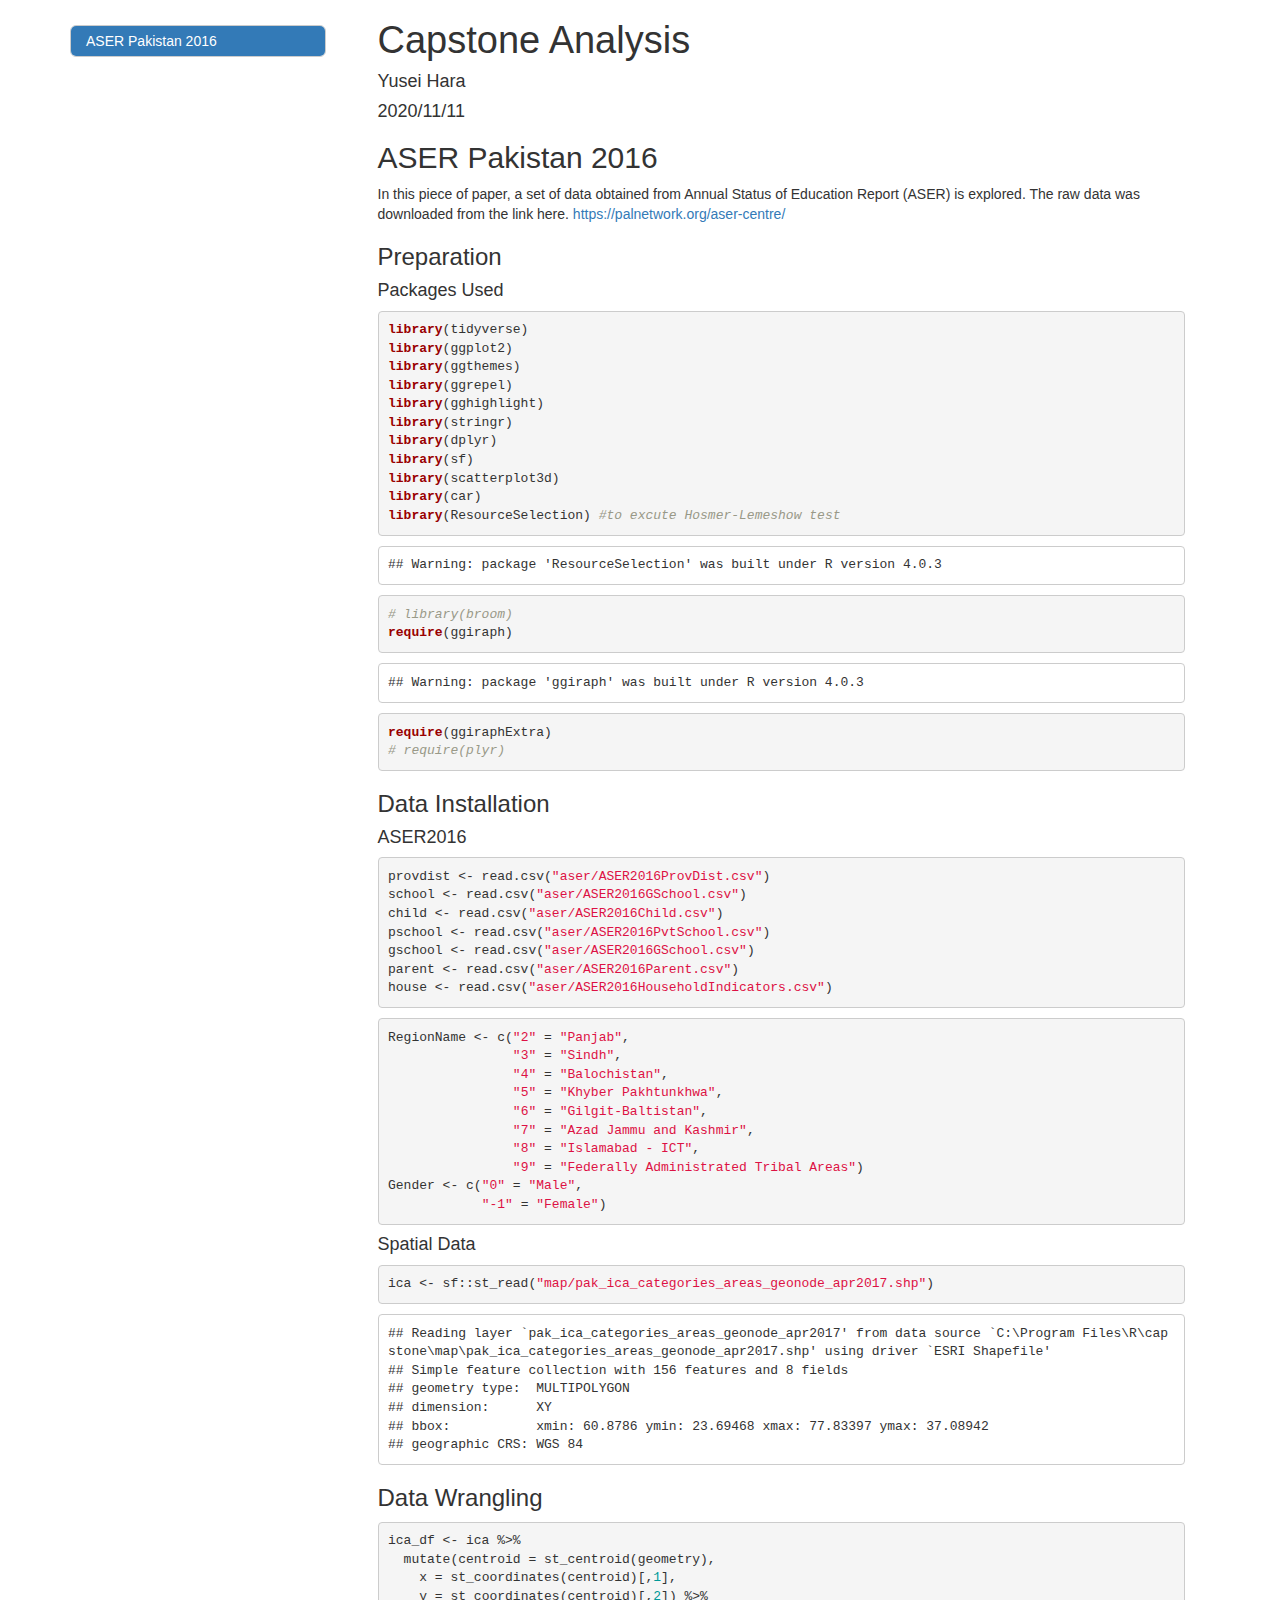
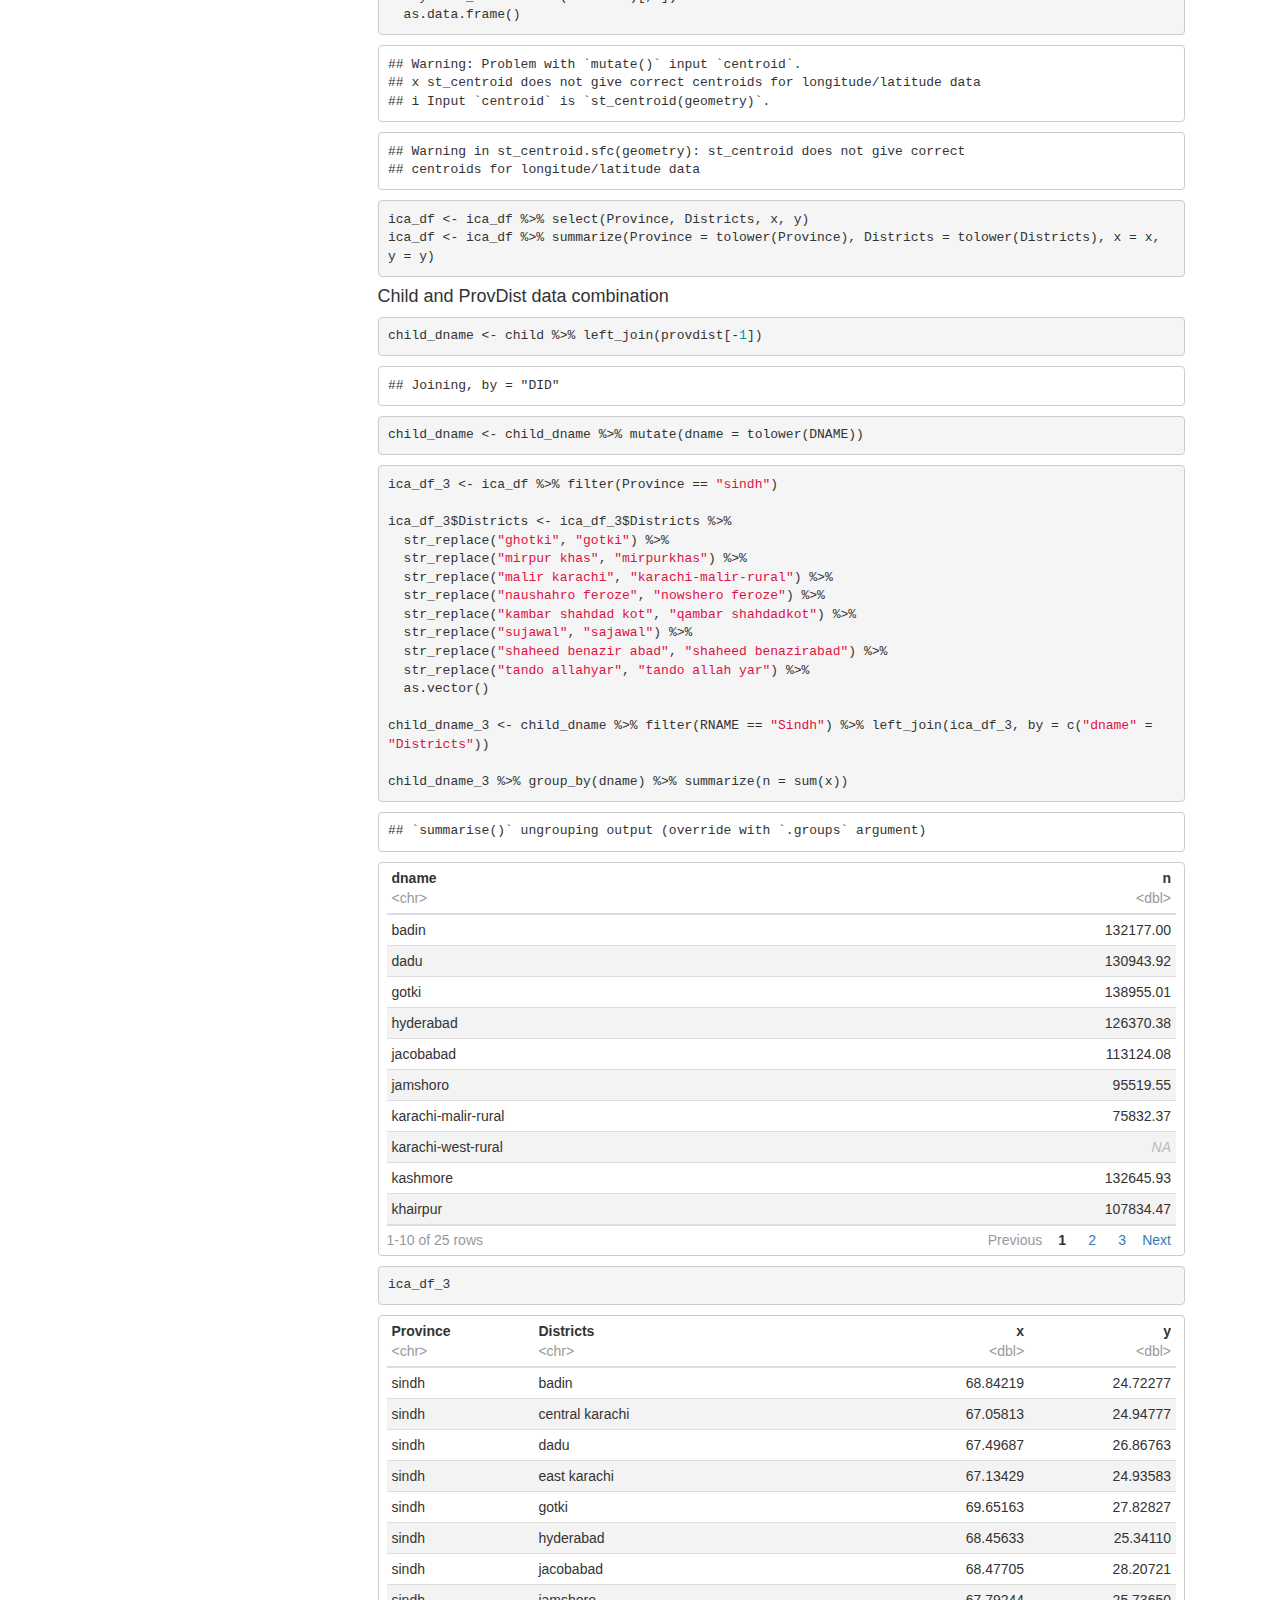
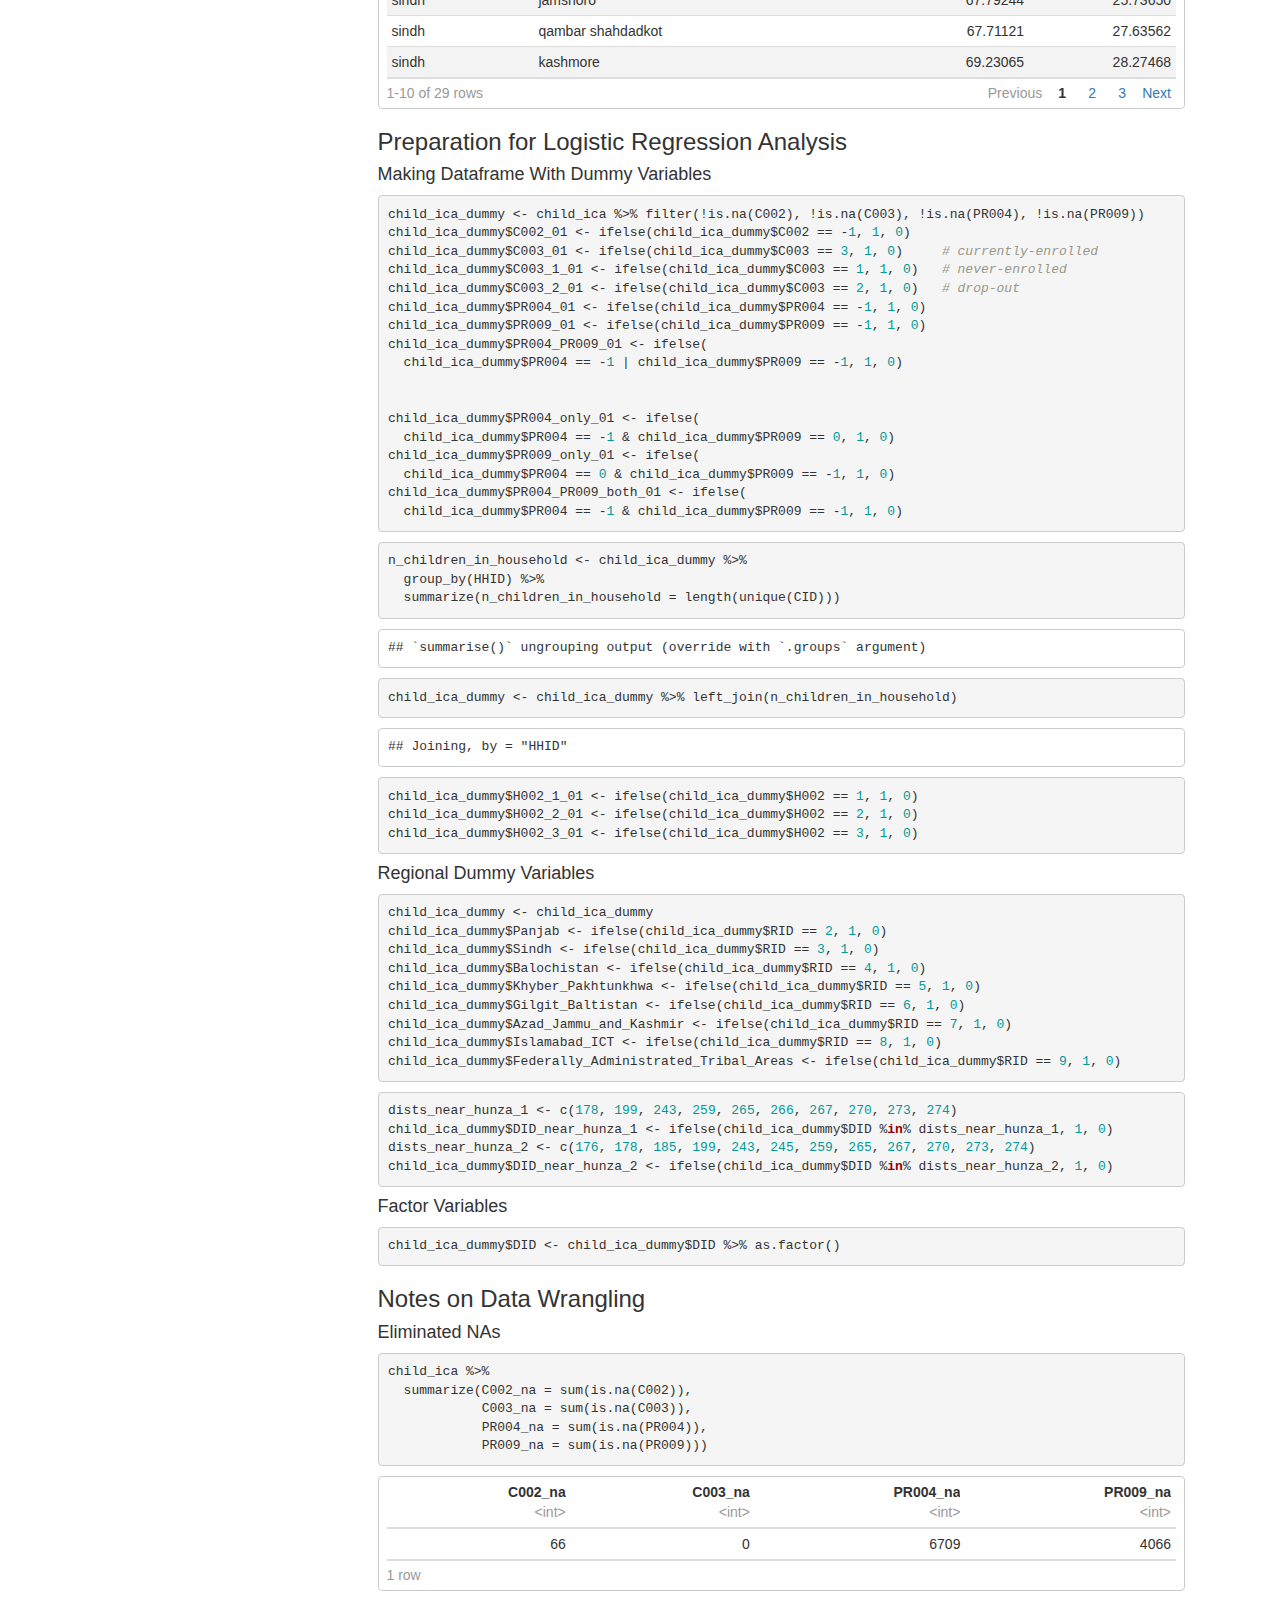
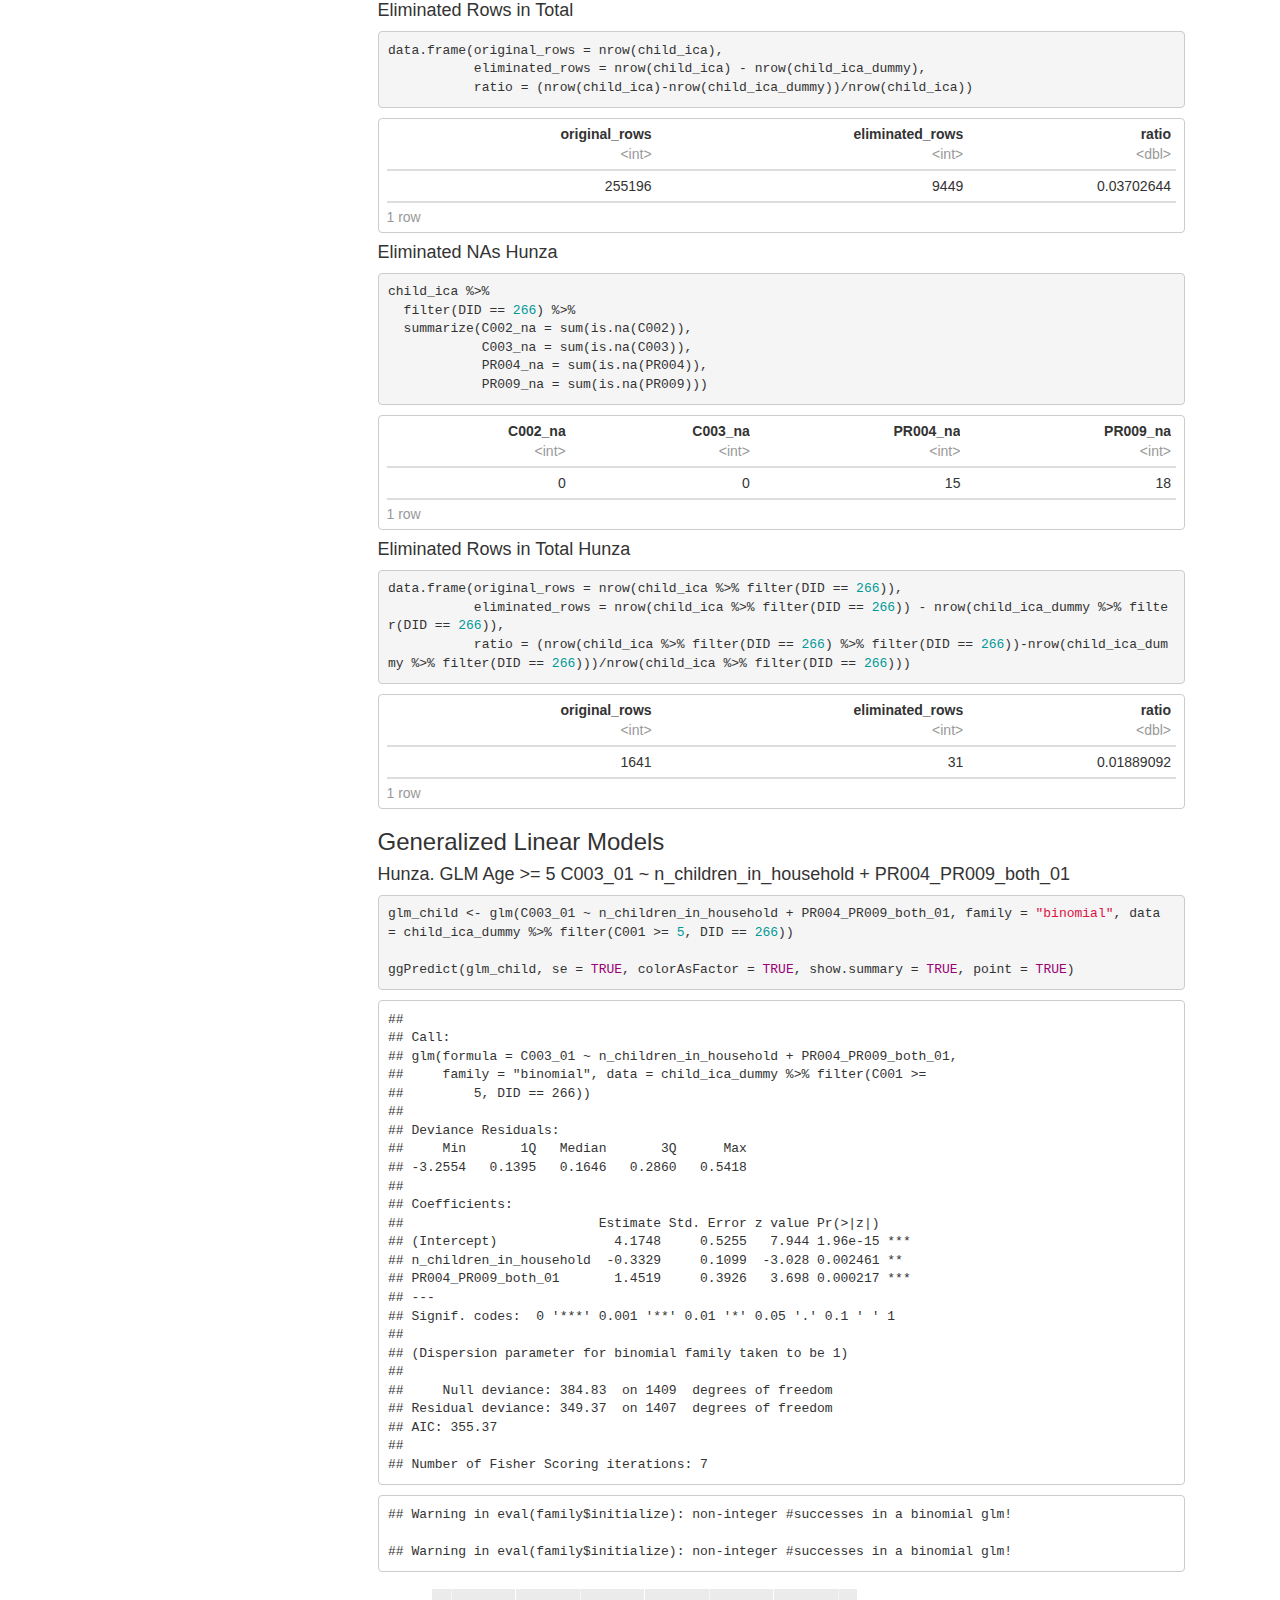
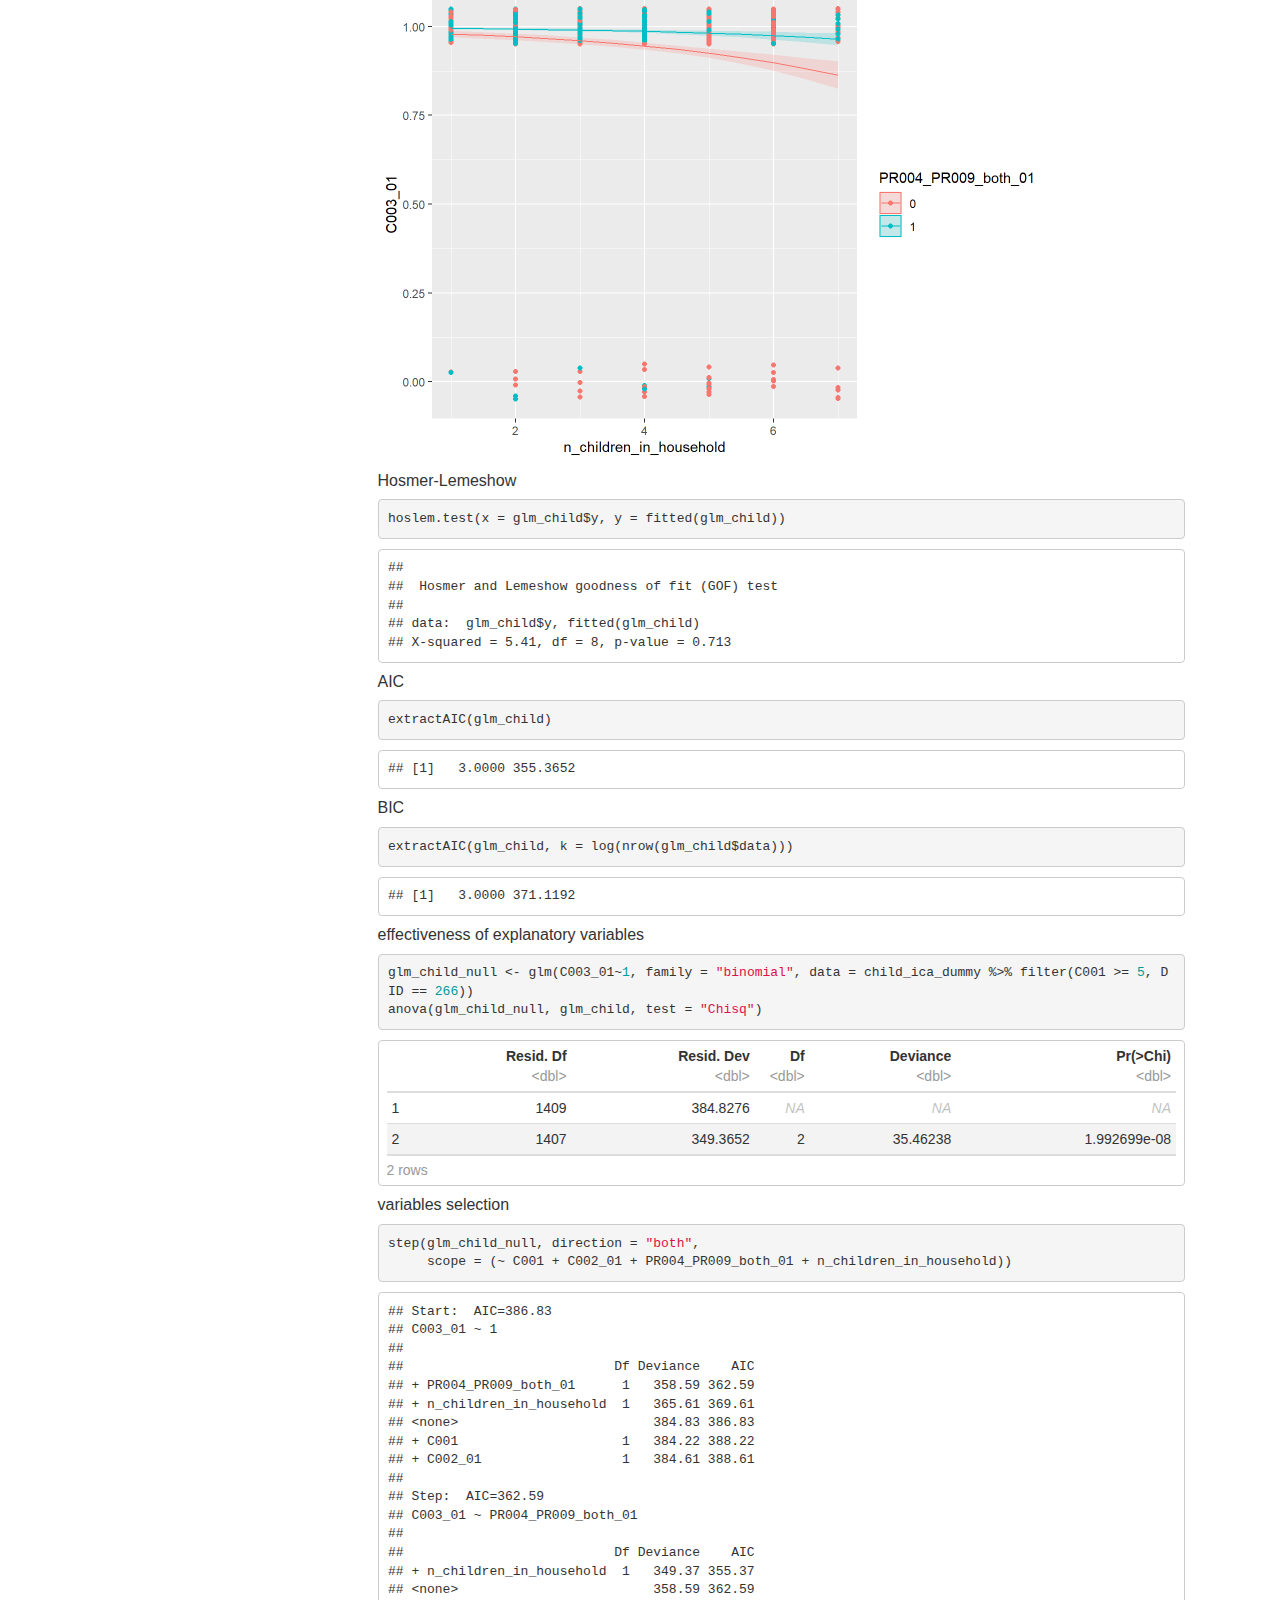
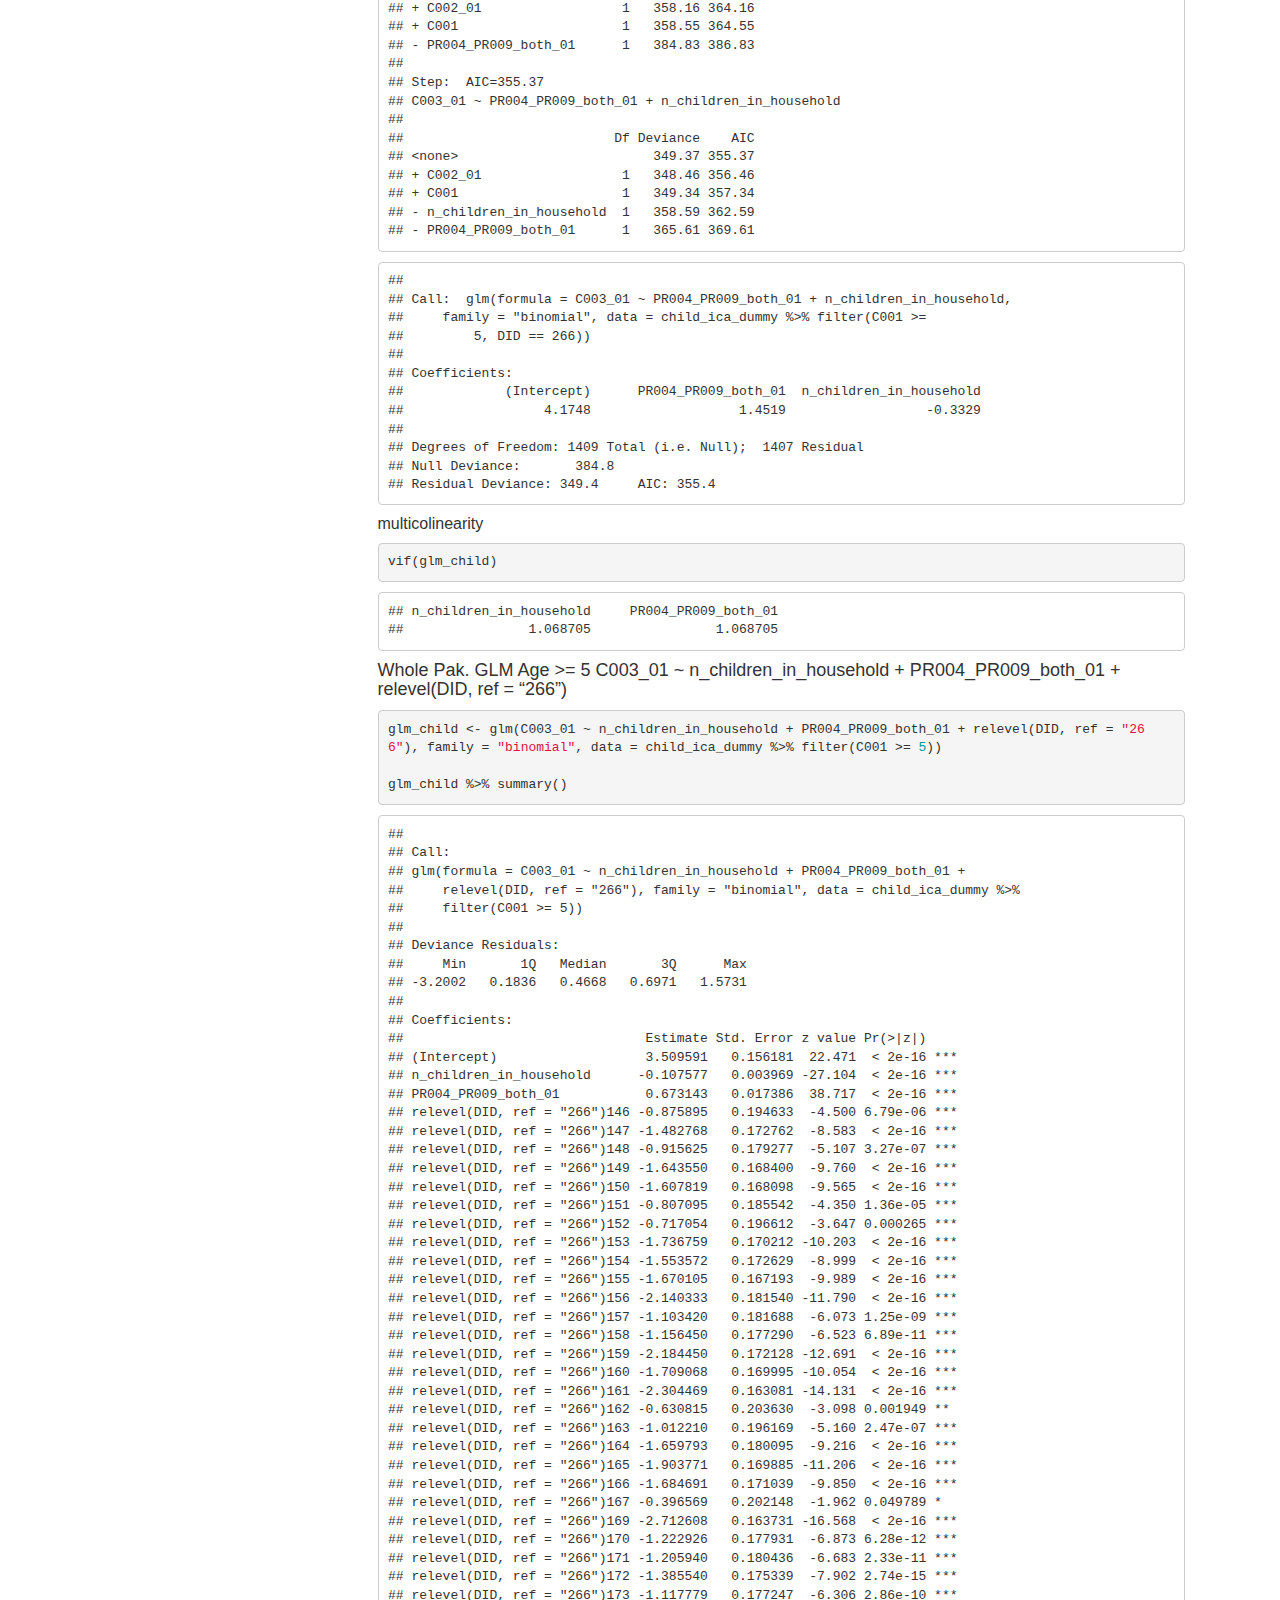
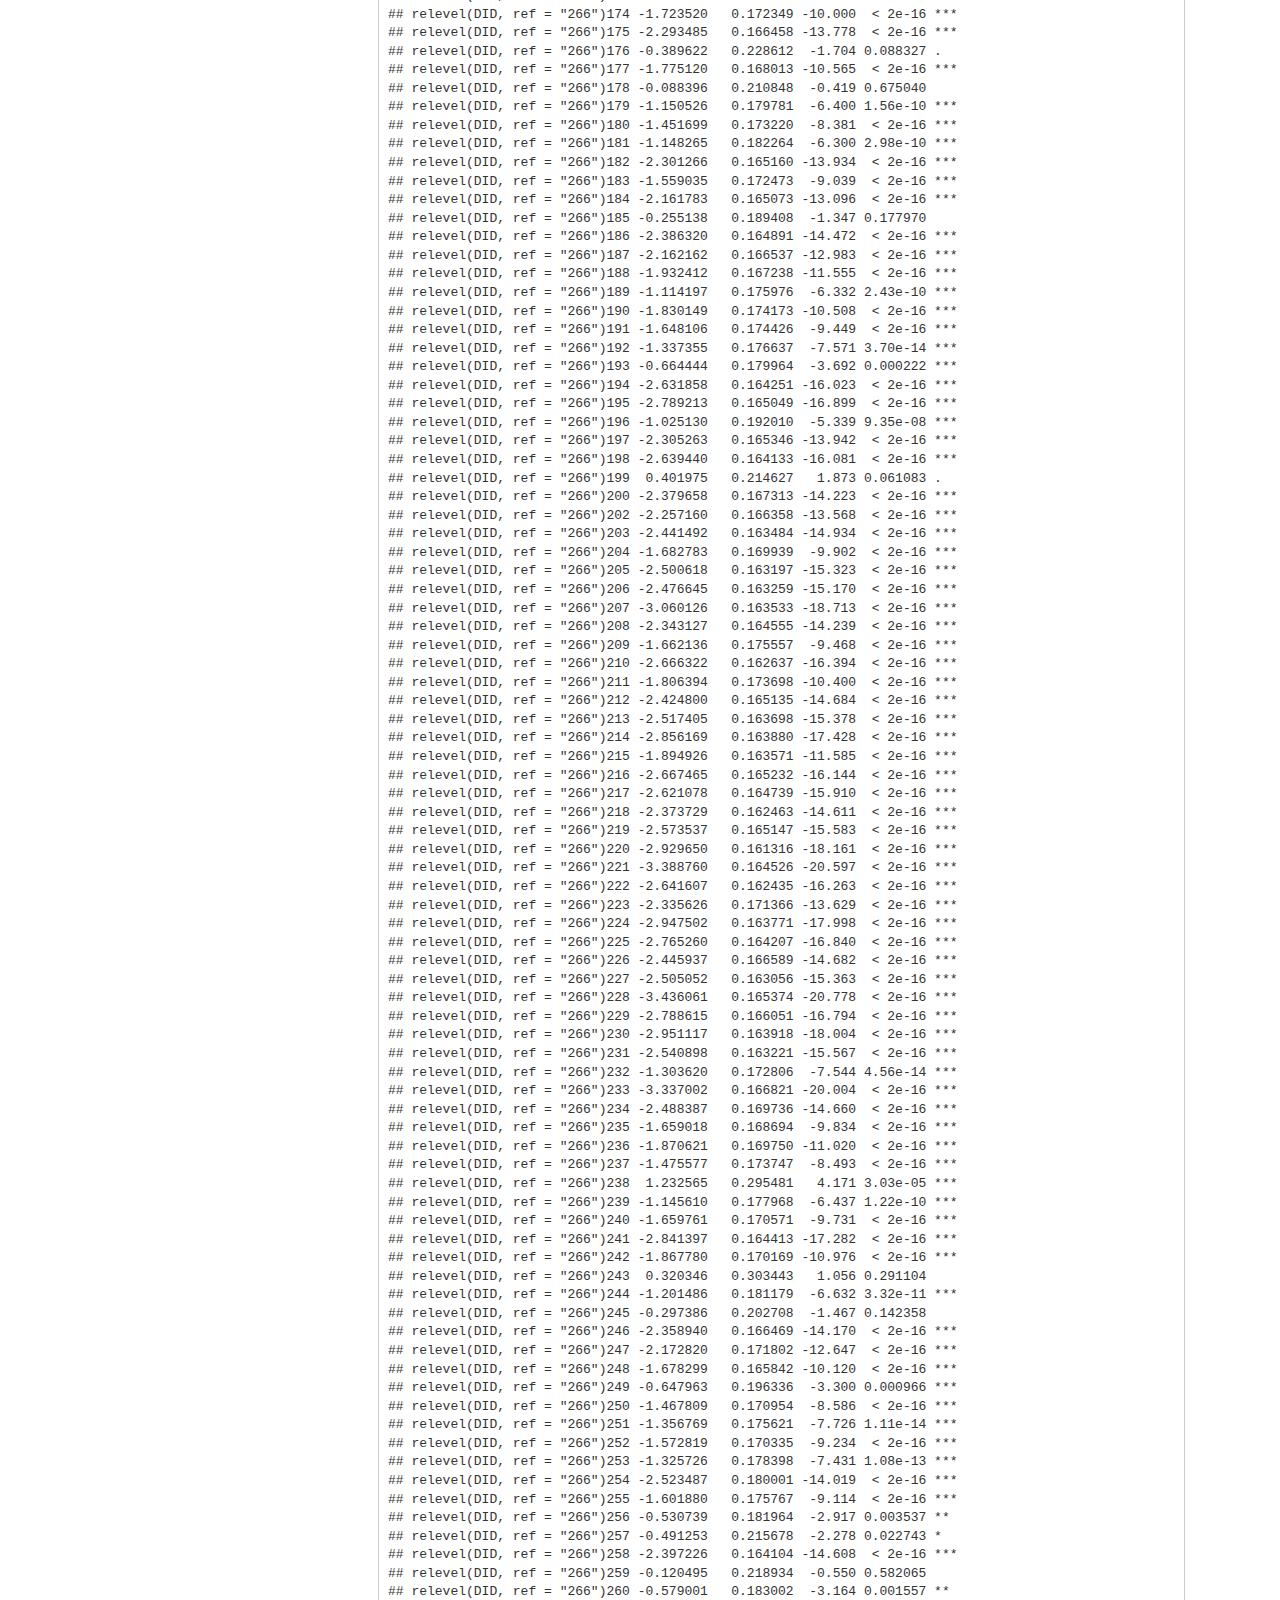
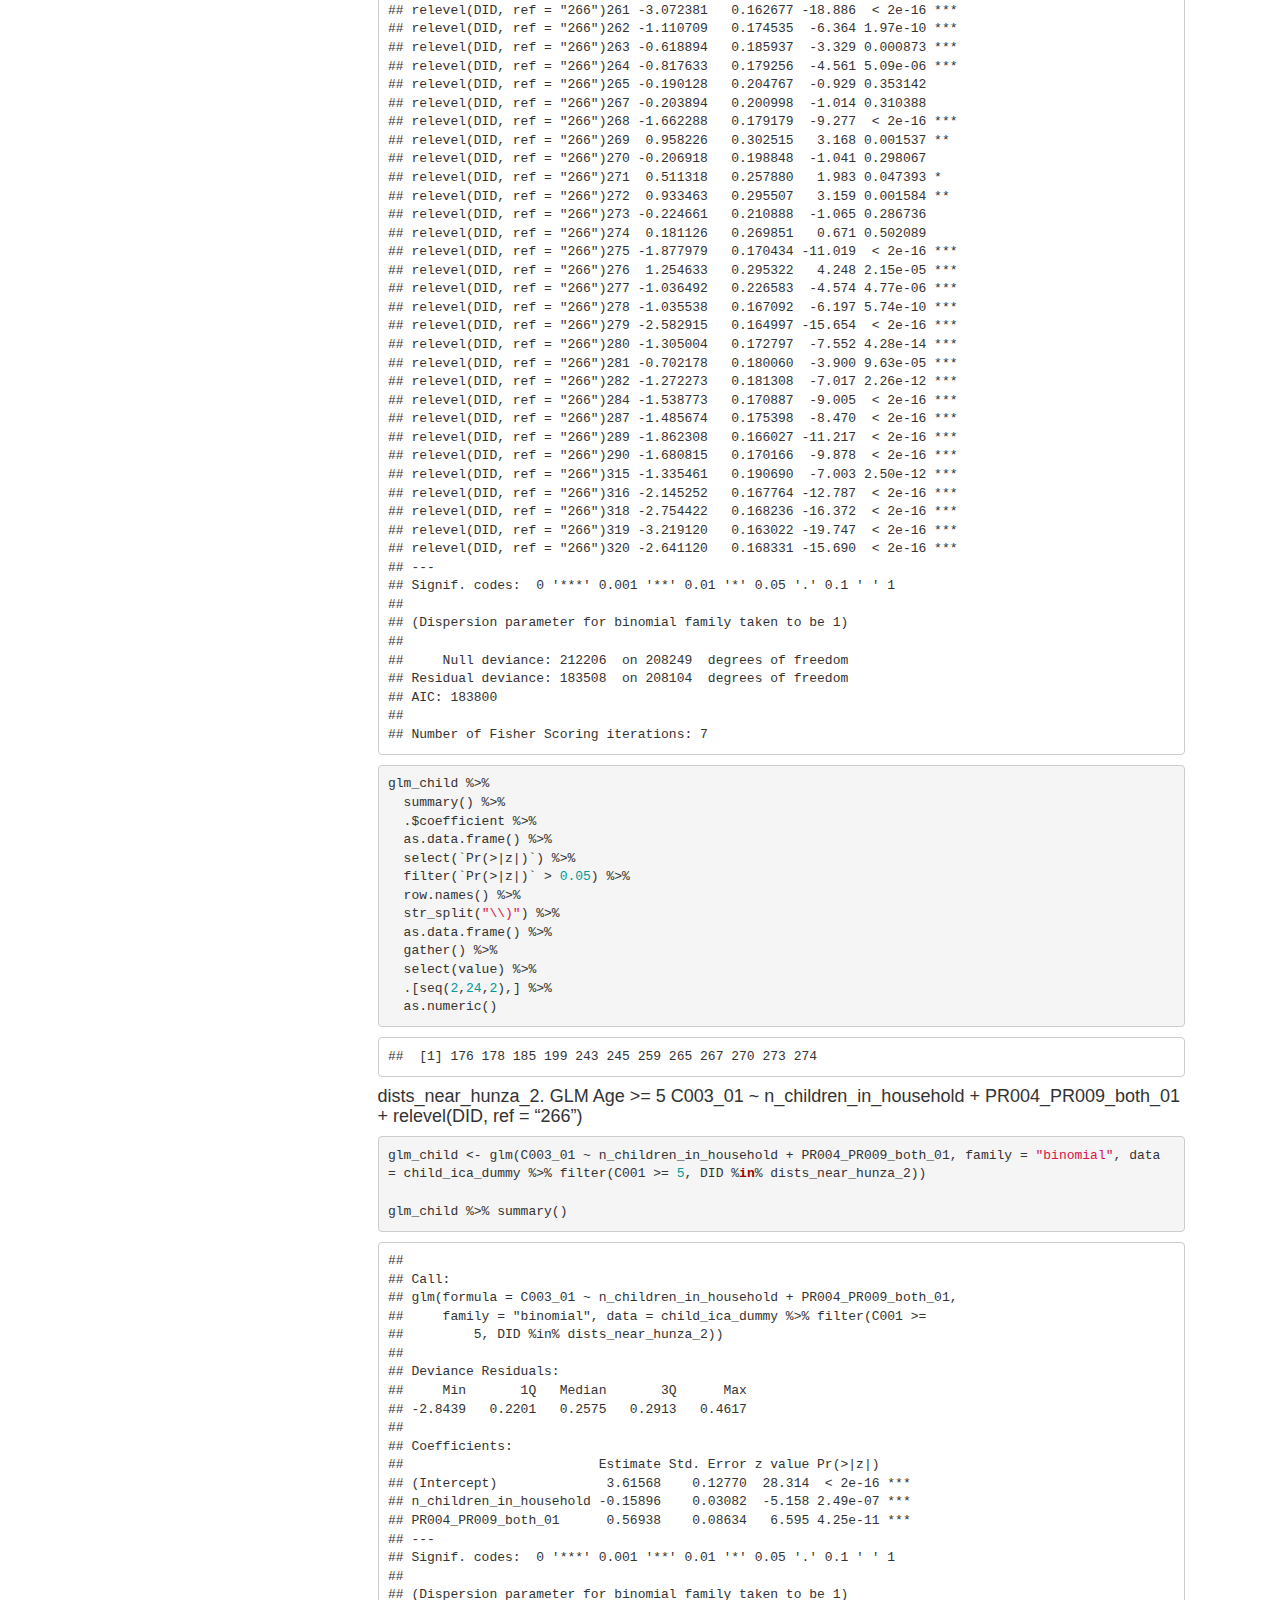
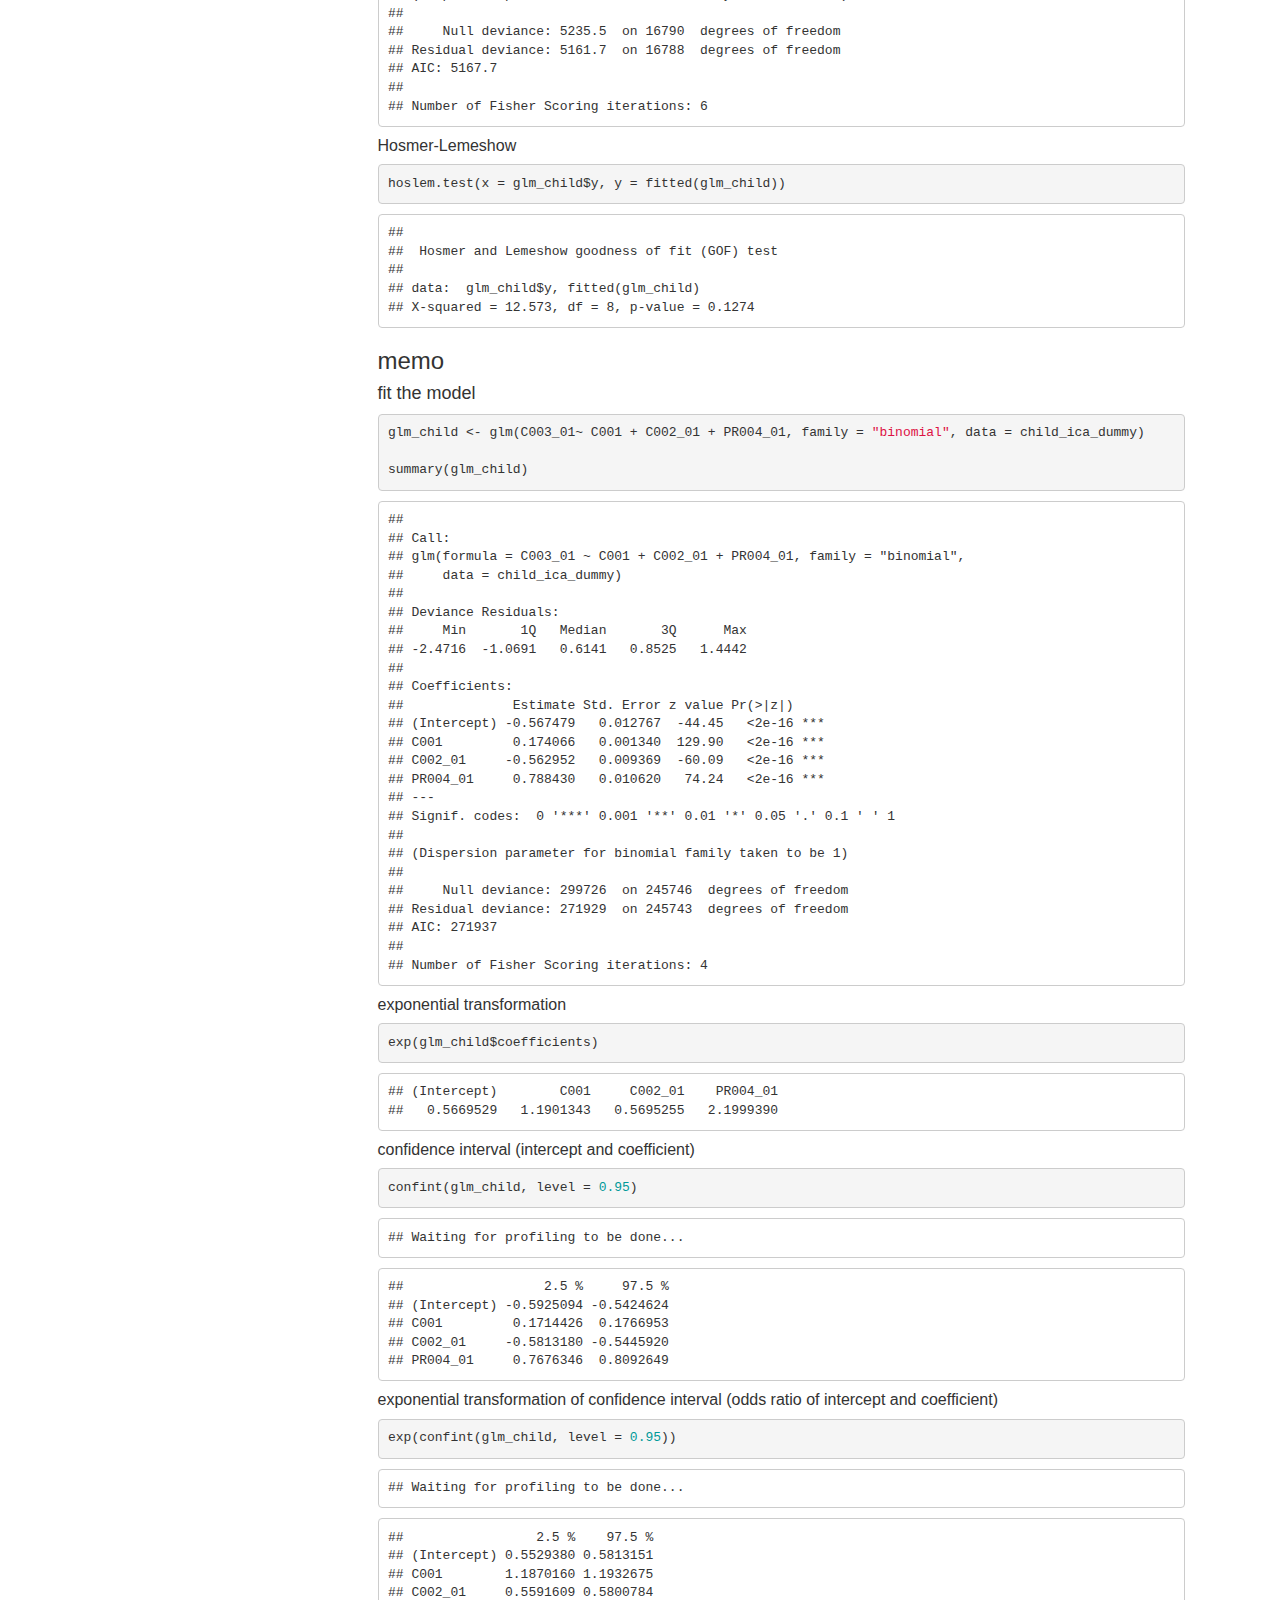
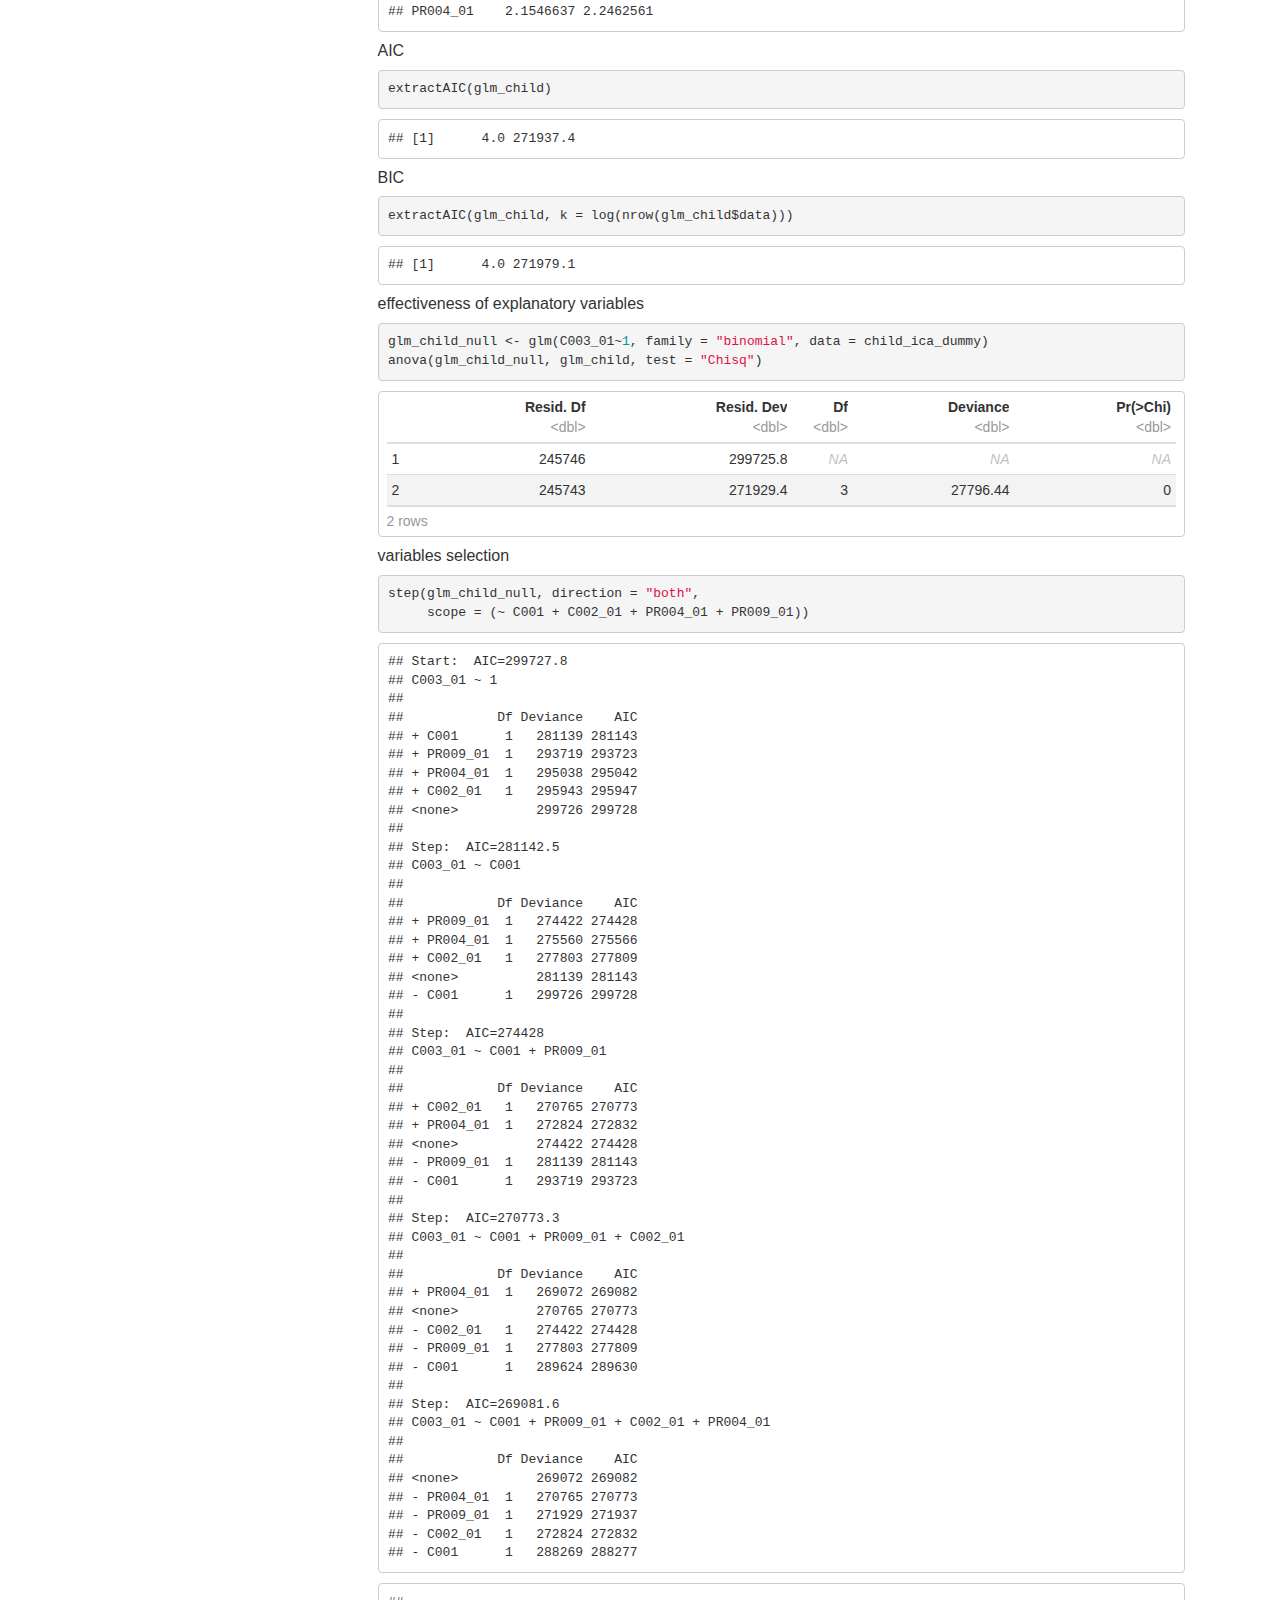
